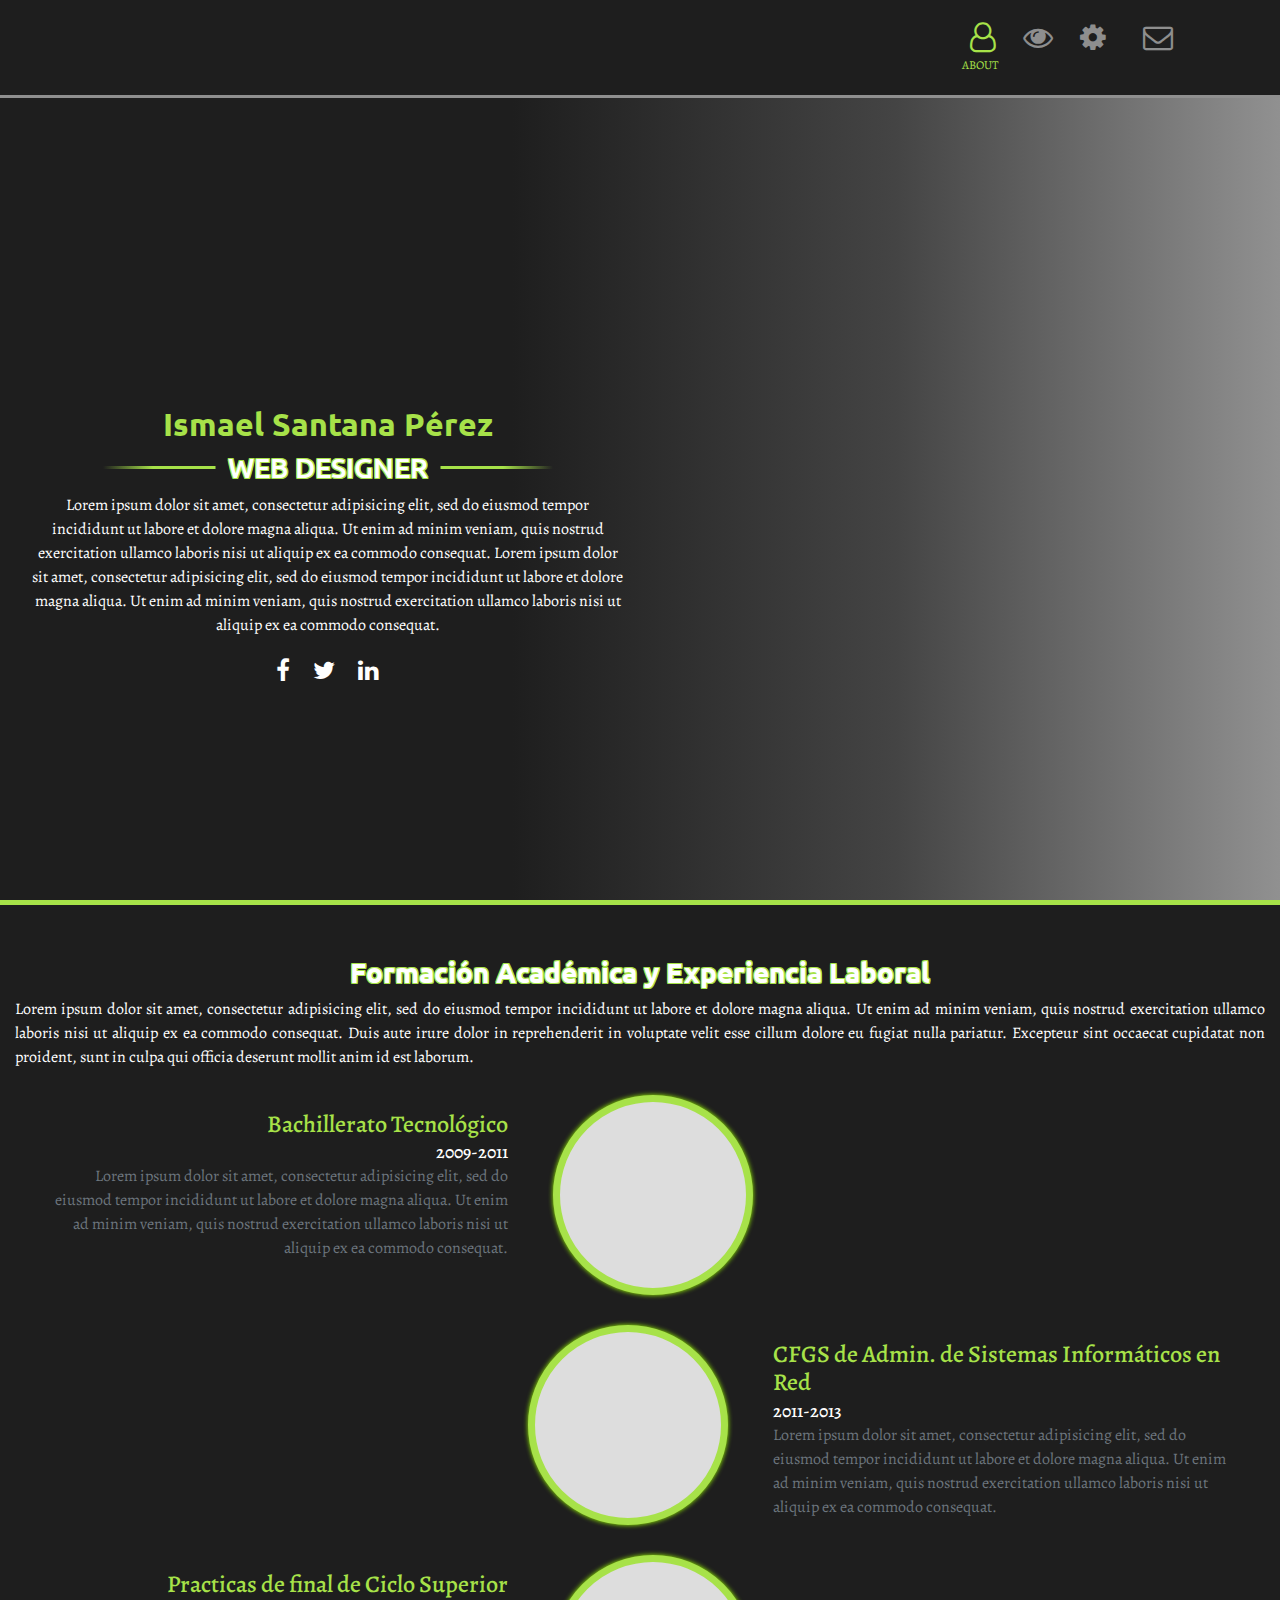
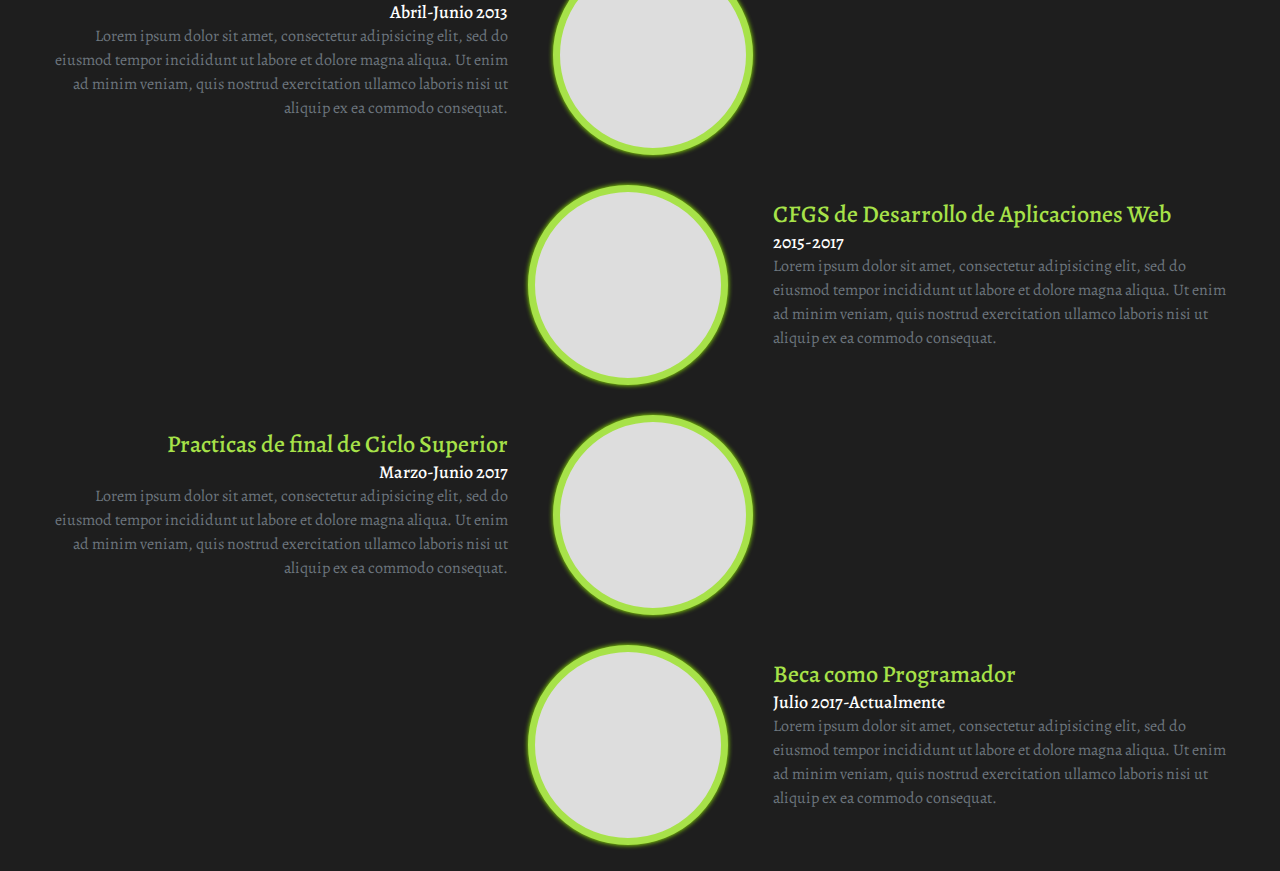
==== index.html @ 65a8c84a "Proyecto v2 Adaptación smarthphone" ====
<!doctype html><html lang="en"><head><meta charset="utf-8"><title>Portfolio</title><base href="https://isanper.github.io/Portfolio"><meta name="viewport" content="width=device-width,initial-scale=1"><link rel="icon" type="image/x-icon" href="favicon.ico"><link href="styles.247e5184216bf073eef9.bundle.css" rel="stylesheet"/></head><body><app-root><div class="splash-screen"><div class="splash-loader"></div></div></app-root><script type="text/javascript" src="inline.6eb89d03a267579d0e6e.bundle.js"></script><script type="text/javascript" src="polyfills.2f3c8374e177923c97ec.bundle.js"></script><script type="text/javascript" src="scripts.385b291e179030219400.bundle.js"></script><script type="text/javascript" src="vendor.115315e4835af9a4e91e.bundle.js"></script><script type="text/javascript" src="main.76ce12d2686c3d8f0f12.bundle.js"></script></body></html>
---- styles.247e5184216bf073eef9.bundle.css ----
@import url(https://fonts.googleapis.com/css?family=Alegreya);@import url(https://fonts.googleapis.com/css?family=Arvo:700);@import url(https://fonts.googleapis.com/css?family=Seaweed+Script);@import url(https://fonts.googleapis.com/css?family=Ubuntu:700);@import url(https://fonts.googleapis.com/css?family=Varela+Round);
/* You can add global styles to this file, and also import other style files */
/*!
 * Bootstrap v4.1.1 (https://getbootstrap.com/)
 * Copyright 2011-2018 The Bootstrap Authors
 * Copyright 2011-2018 Twitter, Inc.
 * Licensed under MIT (https://github.com/twbs/bootstrap/blob/master/LICENSE)
 */:root{--blue:#007bff;--indigo:#6610f2;--purple:#6f42c1;--pink:#e83e8c;--red:#dc3545;--orange:#fd7e14;--yellow:#ffc107;--green:#28a745;--teal:#20c997;--cyan:#17a2b8;--white:#fff;--gray:#6c757d;--gray-dark:#343a40;--primary:#007bff;--secondary:#6c757d;--success:#28a745;--info:#17a2b8;--warning:#ffc107;--danger:#dc3545;--light:#f8f9fa;--dark:#343a40;--breakpoint-xs:0;--breakpoint-sm:576px;--breakpoint-md:768px;--breakpoint-lg:992px;--breakpoint-xl:1200px;--font-family-sans-serif:-apple-system,BlinkMacSystemFont,"Segoe UI",Roboto,"Helvetica Neue",Arial,sans-serif,"Apple Color Emoji","Segoe UI Emoji","Segoe UI Symbol";--font-family-monospace:SFMono-Regular,Menlo,Monaco,Consolas,"Liberation Mono","Courier New",monospace}*,:after,:before{-webkit-box-sizing:border-box;box-sizing:border-box}html{font-family:sans-serif;line-height:1.15;-webkit-text-size-adjust:100%;-ms-text-size-adjust:100%;-ms-overflow-style:scrollbar;-webkit-tap-highlight-color:transparent}@-ms-viewport{width:device-width}article,aside,figcaption,figure,footer,header,hgroup,main,nav,section{display:block}body{margin:0;font-family:-apple-system,BlinkMacSystemFont,Segoe UI,Roboto,Helvetica Neue,Arial,sans-serif;font-size:1rem;font-weight:400;line-height:1.5;color:#212529;text-align:left;background-color:#fff}[tabindex="-1"]:focus{outline:0!important}hr{-webkit-box-sizing:content-box;box-sizing:content-box;height:0;overflow:visible}h1,h2,h3,h4,h5,h6{margin-top:0;margin-bottom:.5rem}p{margin-top:0;margin-bottom:1rem}abbr[data-original-title],abbr[title]{text-decoration:underline;-webkit-text-decoration:underline dotted;text-decoration:underline dotted;cursor:help;border-bottom:0}address{font-style:normal;line-height:inherit}address,dl,ol,ul{margin-bottom:1rem}dl,ol,ul{margin-top:0}ol ol,ol ul,ul ol,ul ul{margin-bottom:0}dt{font-weight:700}dd{margin-bottom:.5rem;margin-left:0}blockquote{margin:0 0 1rem}dfn{font-style:italic}b,strong{font-weight:bolder}small{font-size:80%}sub,sup{position:relative;font-size:75%;line-height:0;vertical-align:baseline}sub{bottom:-.25em}sup{top:-.5em}a{color:#007bff;text-decoration:none;background-color:transparent;-webkit-text-decoration-skip:objects}a:hover{color:#0056b3;text-decoration:underline}a:not([href]):not([tabindex]),a:not([href]):not([tabindex]):focus,a:not([href]):not([tabindex]):hover{color:inherit;text-decoration:none}a:not([href]):not([tabindex]):focus{outline:0}code,kbd,pre,samp{font-family:SFMono-Regular,Menlo,Monaco,Consolas,Liberation Mono,Courier New,monospace;font-size:1em}pre{margin-top:0;margin-bottom:1rem;overflow:auto;-ms-overflow-style:scrollbar}figure{margin:0 0 1rem}img{vertical-align:middle;border-style:none}svg:not(:root){overflow:hidden}table{border-collapse:collapse}caption{padding-top:.75rem;padding-bottom:.75rem;color:#6c757d;text-align:left;caption-side:bottom}th{text-align:inherit}label{display:inline-block;margin-bottom:.5rem}button{border-radius:0}button:focus{outline:1px dotted;outline:5px auto -webkit-focus-ring-color}button,input,optgroup,select,textarea{margin:0;font-family:inherit;font-size:inherit;line-height:inherit}button,input{overflow:visible}button,select{text-transform:none}[type=reset],[type=submit],button,html [type=button]{-webkit-appearance:button}[type=button]::-moz-focus-inner,[type=reset]::-moz-focus-inner,[type=submit]::-moz-focus-inner,button::-moz-focus-inner{padding:0;border-style:none}input[type=checkbox],input[type=radio]{-webkit-box-sizing:border-box;box-sizing:border-box;padding:0}input[type=date],input[type=datetime-local],input[type=month],input[type=time]{-webkit-appearance:listbox}textarea{overflow:auto;resize:vertical}fieldset{min-width:0;padding:0;margin:0;border:0}legend{display:block;width:100%;max-width:100%;padding:0;margin-bottom:.5rem;font-size:1.5rem;line-height:inherit;color:inherit;white-space:normal}progress{vertical-align:baseline}[type=number]::-webkit-inner-spin-button,[type=number]::-webkit-outer-spin-button{height:auto}[type=search]{outline-offset:-2px;-webkit-appearance:none}[type=search]::-webkit-search-cancel-button,[type=search]::-webkit-search-decoration{-webkit-appearance:none}::-webkit-file-upload-button{font:inherit;-webkit-appearance:button}output{display:inline-block}summary{display:list-item;cursor:pointer}template{display:none}[hidden]{display:none!important}.h1,.h2,.h3,.h4,.h5,.h6,h1,h2,h3,h4,h5,h6{margin-bottom:.5rem;font-family:inherit;font-weight:500;line-height:1.2;color:inherit}.h1,h1{font-size:2.5rem}.h2,h2{font-size:2rem}.h3,h3{font-size:1.75rem}.h4,h4{font-size:1.5rem}.h5,h5{font-size:1.25rem}.h6,h6{font-size:1rem}.lead{font-size:1.25rem;font-weight:300}.display-1{font-size:6rem}.display-1,.display-2{font-weight:300;line-height:1.2}.display-2{font-size:5.5rem}.display-3{font-size:4.5rem}.display-3,.display-4{font-weight:300;line-height:1.2}.display-4{font-size:3.5rem}hr{margin-top:1rem;margin-bottom:1rem;border:0;border-top:1px solid rgba(0,0,0,.1)}.small,small{font-size:80%;font-weight:400}.mark,mark{padding:.2em;background-color:#fcf8e3}.list-inline,.list-unstyled{padding-left:0;list-style:none}.list-inline-item{display:inline-block}.list-inline-item:not(:last-child){margin-right:.5rem}.initialism{font-size:90%;text-transform:uppercase}.blockquote{margin-bottom:1rem;font-size:1.25rem}.blockquote-footer{display:block;font-size:80%;color:#6c757d}.blockquote-footer:before{content:"\2014   \A0"}.img-fluid,.img-thumbnail{max-width:100%;height:auto}.img-thumbnail{padding:.25rem;background-color:#fff;border:1px solid #dee2e6;border-radius:.25rem}.figure{display:inline-block}.figure-img{margin-bottom:.5rem;line-height:1}.figure-caption{font-size:90%;color:#6c757d}code{font-size:87.5%;color:#e83e8c;word-break:break-word}a>code{color:inherit}kbd{padding:.2rem .4rem;font-size:87.5%;color:#fff;background-color:#212529;border-radius:.2rem}kbd kbd{padding:0;font-size:100%;font-weight:700}pre{display:block;font-size:87.5%;color:#212529}pre code{font-size:inherit;color:inherit;word-break:normal}.pre-scrollable{max-height:340px;overflow-y:scroll}.container{width:100%;padding-right:15px;padding-left:15px;margin-right:auto;margin-left:auto}@media (min-width:576px){.container{max-width:540px}}@media (min-width:768px){.container{max-width:720px}}@media (min-width:992px){.container{max-width:960px}}@media (min-width:1200px){.container{max-width:1140px}}.container-fluid{width:100%;padding-right:15px;padding-left:15px;margin-right:auto;margin-left:auto}.row{display:-ms-flexbox;display:-webkit-box;display:flex;-ms-flex-wrap:wrap;flex-wrap:wrap;margin-right:-15px;margin-left:-15px}.no-gutters{margin-right:0;margin-left:0}.no-gutters>.col,.no-gutters>[class*=col-]{padding-right:0;padding-left:0}.col,.col-1,.col-2,.col-3,.col-4,.col-5,.col-6,.col-7,.col-8,.col-9,.col-10,.col-11,.col-12,.col-auto,.col-lg,.col-lg-1,.col-lg-2,.col-lg-3,.col-lg-4,.col-lg-5,.col-lg-6,.col-lg-7,.col-lg-8,.col-lg-9,.col-lg-10,.col-lg-11,.col-lg-12,.col-lg-auto,.col-md,.col-md-1,.col-md-2,.col-md-3,.col-md-4,.col-md-5,.col-md-6,.col-md-7,.col-md-8,.col-md-9,.col-md-10,.col-md-11,.col-md-12,.col-md-auto,.col-sm,.col-sm-1,.col-sm-2,.col-sm-3,.col-sm-4,.col-sm-5,.col-sm-6,.col-sm-7,.col-sm-8,.col-sm-9,.col-sm-10,.col-sm-11,.col-sm-12,.col-sm-auto,.col-xl,.col-xl-1,.col-xl-2,.col-xl-3,.col-xl-4,.col-xl-5,.col-xl-6,.col-xl-7,.col-xl-8,.col-xl-9,.col-xl-10,.col-xl-11,.col-xl-12,.col-xl-auto{position:relative;width:100%;min-height:1px;padding-right:15px;padding-left:15px}.col{-ms-flex-preferred-size:0;flex-basis:0;-ms-flex-positive:1;-webkit-box-flex:1;flex-grow:1;max-width:100%}.col-auto{-ms-flex:0 0 auto;flex:0 0 auto;width:auto;max-width:none}.col-1,.col-auto{-webkit-box-flex:0}.col-1{-ms-flex:0 0 8.333333%;flex:0 0 8.333333%;max-width:8.333333%}.col-2{-ms-flex:0 0 16.666667%;flex:0 0 16.666667%;max-width:16.666667%}.col-2,.col-3{-webkit-box-flex:0}.col-3{-ms-flex:0 0 25%;flex:0 0 25%;max-width:25%}.col-4{-ms-flex:0 0 33.333333%;flex:0 0 33.333333%;max-width:33.333333%}.col-4,.col-5{-webkit-box-flex:0}.col-5{-ms-flex:0 0 41.666667%;flex:0 0 41.666667%;max-width:41.666667%}.col-6{-ms-flex:0 0 50%;flex:0 0 50%;max-width:50%}.col-6,.col-7{-webkit-box-flex:0}.col-7{-ms-flex:0 0 58.333333%;flex:0 0 58.333333%;max-width:58.333333%}.col-8{-ms-flex:0 0 66.666667%;flex:0 0 66.666667%;max-width:66.666667%}.col-8,.col-9{-webkit-box-flex:0}.col-9{-ms-flex:0 0 75%;flex:0 0 75%;max-width:75%}.col-10{-ms-flex:0 0 83.333333%;flex:0 0 83.333333%;max-width:83.333333%}.col-10,.col-11{-webkit-box-flex:0}.col-11{-ms-flex:0 0 91.666667%;flex:0 0 91.666667%;max-width:91.666667%}.col-12{-ms-flex:0 0 100%;-webkit-box-flex:0;flex:0 0 100%;max-width:100%}.order-first{-ms-flex-order:-1;-webkit-box-ordinal-group:0;order:-1}.order-last{-ms-flex-order:13;-webkit-box-ordinal-group:14;order:13}.order-0{-ms-flex-order:0;-webkit-box-ordinal-group:1;order:0}.order-1{-ms-flex-order:1;-webkit-box-ordinal-group:2;order:1}.order-2{-ms-flex-order:2;-webkit-box-ordinal-group:3;order:2}.order-3{-ms-flex-order:3;-webkit-box-ordinal-group:4;order:3}.order-4{-ms-flex-order:4;-webkit-box-ordinal-group:5;order:4}.order-5{-ms-flex-order:5;-webkit-box-ordinal-group:6;order:5}.order-6{-ms-flex-order:6;-webkit-box-ordinal-group:7;order:6}.order-7{-ms-flex-order:7;-webkit-box-ordinal-group:8;order:7}.order-8{-ms-flex-order:8;-webkit-box-ordinal-group:9;order:8}.order-9{-ms-flex-order:9;-webkit-box-ordinal-group:10;order:9}.order-10{-ms-flex-order:10;-webkit-box-ordinal-group:11;order:10}.order-11{-ms-flex-order:11;-webkit-box-ordinal-group:12;order:11}.order-12{-ms-flex-order:12;-webkit-box-ordinal-group:13;order:12}.offset-1{margin-left:8.333333%}.offset-2{margin-left:16.666667%}.offset-3{margin-left:25%}.offset-4{margin-left:33.333333%}.offset-5{margin-left:41.666667%}.offset-6{margin-left:50%}.offset-7{margin-left:58.333333%}.offset-8{margin-left:66.666667%}.offset-9{margin-left:75%}.offset-10{margin-left:83.333333%}.offset-11{margin-left:91.666667%}@media (min-width:576px){.col-sm{-ms-flex-preferred-size:0;flex-basis:0;-ms-flex-positive:1;-webkit-box-flex:1;flex-grow:1;max-width:100%}.col-sm-auto{-ms-flex:0 0 auto;-webkit-box-flex:0;flex:0 0 auto;width:auto;max-width:none}.col-sm-1{-ms-flex:0 0 8.333333%;-webkit-box-flex:0;flex:0 0 8.333333%;max-width:8.333333%}.col-sm-2{-ms-flex:0 0 16.666667%;-webkit-box-flex:0;flex:0 0 16.666667%;max-width:16.666667%}.col-sm-3{-ms-flex:0 0 25%;-webkit-box-flex:0;flex:0 0 25%;max-width:25%}.col-sm-4{-ms-flex:0 0 33.333333%;-webkit-box-flex:0;flex:0 0 33.333333%;max-width:33.333333%}.col-sm-5{-ms-flex:0 0 41.666667%;-webkit-box-flex:0;flex:0 0 41.666667%;max-width:41.666667%}.col-sm-6{-ms-flex:0 0 50%;-webkit-box-flex:0;flex:0 0 50%;max-width:50%}.col-sm-7{-ms-flex:0 0 58.333333%;-webkit-box-flex:0;flex:0 0 58.333333%;max-width:58.333333%}.col-sm-8{-ms-flex:0 0 66.666667%;-webkit-box-flex:0;flex:0 0 66.666667%;max-width:66.666667%}.col-sm-9{-ms-flex:0 0 75%;-webkit-box-flex:0;flex:0 0 75%;max-width:75%}.col-sm-10{-ms-flex:0 0 83.333333%;-webkit-box-flex:0;flex:0 0 83.333333%;max-width:83.333333%}.col-sm-11{-ms-flex:0 0 91.666667%;-webkit-box-flex:0;flex:0 0 91.666667%;max-width:91.666667%}.col-sm-12{-ms-flex:0 0 100%;-webkit-box-flex:0;flex:0 0 100%;max-width:100%}.order-sm-first{-ms-flex-order:-1;-webkit-box-ordinal-group:0;order:-1}.order-sm-last{-ms-flex-order:13;-webkit-box-ordinal-group:14;order:13}.order-sm-0{-ms-flex-order:0;-webkit-box-ordinal-group:1;order:0}.order-sm-1{-ms-flex-order:1;-webkit-box-ordinal-group:2;order:1}.order-sm-2{-ms-flex-order:2;-webkit-box-ordinal-group:3;order:2}.order-sm-3{-ms-flex-order:3;-webkit-box-ordinal-group:4;order:3}.order-sm-4{-ms-flex-order:4;-webkit-box-ordinal-group:5;order:4}.order-sm-5{-ms-flex-order:5;-webkit-box-ordinal-group:6;order:5}.order-sm-6{-ms-flex-order:6;-webkit-box-ordinal-group:7;order:6}.order-sm-7{-ms-flex-order:7;-webkit-box-ordinal-group:8;order:7}.order-sm-8{-ms-flex-order:8;-webkit-box-ordinal-group:9;order:8}.order-sm-9{-ms-flex-order:9;-webkit-box-ordinal-group:10;order:9}.order-sm-10{-ms-flex-order:10;-webkit-box-ordinal-group:11;order:10}.order-sm-11{-ms-flex-order:11;-webkit-box-ordinal-group:12;order:11}.order-sm-12{-ms-flex-order:12;-webkit-box-ordinal-group:13;order:12}.offset-sm-0{margin-left:0}.offset-sm-1{margin-left:8.333333%}.offset-sm-2{margin-left:16.666667%}.offset-sm-3{margin-left:25%}.offset-sm-4{margin-left:33.333333%}.offset-sm-5{margin-left:41.666667%}.offset-sm-6{margin-left:50%}.offset-sm-7{margin-left:58.333333%}.offset-sm-8{margin-left:66.666667%}.offset-sm-9{margin-left:75%}.offset-sm-10{margin-left:83.333333%}.offset-sm-11{margin-left:91.666667%}}@media (min-width:768px){.col-md{-ms-flex-preferred-size:0;flex-basis:0;-ms-flex-positive:1;-webkit-box-flex:1;flex-grow:1;max-width:100%}.col-md-auto{-ms-flex:0 0 auto;-webkit-box-flex:0;flex:0 0 auto;width:auto;max-width:none}.col-md-1{-ms-flex:0 0 8.333333%;-webkit-box-flex:0;flex:0 0 8.333333%;max-width:8.333333%}.col-md-2{-ms-flex:0 0 16.666667%;-webkit-box-flex:0;flex:0 0 16.666667%;max-width:16.666667%}.col-md-3{-ms-flex:0 0 25%;-webkit-box-flex:0;flex:0 0 25%;max-width:25%}.col-md-4{-ms-flex:0 0 33.333333%;-webkit-box-flex:0;flex:0 0 33.333333%;max-width:33.333333%}.col-md-5{-ms-flex:0 0 41.666667%;-webkit-box-flex:0;flex:0 0 41.666667%;max-width:41.666667%}.col-md-6{-ms-flex:0 0 50%;-webkit-box-flex:0;flex:0 0 50%;max-width:50%}.col-md-7{-ms-flex:0 0 58.333333%;-webkit-box-flex:0;flex:0 0 58.333333%;max-width:58.333333%}.col-md-8{-ms-flex:0 0 66.666667%;-webkit-box-flex:0;flex:0 0 66.666667%;max-width:66.666667%}.col-md-9{-ms-flex:0 0 75%;-webkit-box-flex:0;flex:0 0 75%;max-width:75%}.col-md-10{-ms-flex:0 0 83.333333%;-webkit-box-flex:0;flex:0 0 83.333333%;max-width:83.333333%}.col-md-11{-ms-flex:0 0 91.666667%;-webkit-box-flex:0;flex:0 0 91.666667%;max-width:91.666667%}.col-md-12{-ms-flex:0 0 100%;-webkit-box-flex:0;flex:0 0 100%;max-width:100%}.order-md-first{-ms-flex-order:-1;-webkit-box-ordinal-group:0;order:-1}.order-md-last{-ms-flex-order:13;-webkit-box-ordinal-group:14;order:13}.order-md-0{-ms-flex-order:0;-webkit-box-ordinal-group:1;order:0}.order-md-1{-ms-flex-order:1;-webkit-box-ordinal-group:2;order:1}.order-md-2{-ms-flex-order:2;-webkit-box-ordinal-group:3;order:2}.order-md-3{-ms-flex-order:3;-webkit-box-ordinal-group:4;order:3}.order-md-4{-ms-flex-order:4;-webkit-box-ordinal-group:5;order:4}.order-md-5{-ms-flex-order:5;-webkit-box-ordinal-group:6;order:5}.order-md-6{-ms-flex-order:6;-webkit-box-ordinal-group:7;order:6}.order-md-7{-ms-flex-order:7;-webkit-box-ordinal-group:8;order:7}.order-md-8{-ms-flex-order:8;-webkit-box-ordinal-group:9;order:8}.order-md-9{-ms-flex-order:9;-webkit-box-ordinal-group:10;order:9}.order-md-10{-ms-flex-order:10;-webkit-box-ordinal-group:11;order:10}.order-md-11{-ms-flex-order:11;-webkit-box-ordinal-group:12;order:11}.order-md-12{-ms-flex-order:12;-webkit-box-ordinal-group:13;order:12}.offset-md-0{margin-left:0}.offset-md-1{margin-left:8.333333%}.offset-md-2{margin-left:16.666667%}.offset-md-3{margin-left:25%}.offset-md-4{margin-left:33.333333%}.offset-md-5{margin-left:41.666667%}.offset-md-6{margin-left:50%}.offset-md-7{margin-left:58.333333%}.offset-md-8{margin-left:66.666667%}.offset-md-9{margin-left:75%}.offset-md-10{margin-left:83.333333%}.offset-md-11{margin-left:91.666667%}}@media (min-width:992px){.col-lg{-ms-flex-preferred-size:0;flex-basis:0;-ms-flex-positive:1;-webkit-box-flex:1;flex-grow:1;max-width:100%}.col-lg-auto{-ms-flex:0 0 auto;-webkit-box-flex:0;flex:0 0 auto;width:auto;max-width:none}.col-lg-1{-ms-flex:0 0 8.333333%;-webkit-box-flex:0;flex:0 0 8.333333%;max-width:8.333333%}.col-lg-2{-ms-flex:0 0 16.666667%;-webkit-box-flex:0;flex:0 0 16.666667%;max-width:16.666667%}.col-lg-3{-ms-flex:0 0 25%;-webkit-box-flex:0;flex:0 0 25%;max-width:25%}.col-lg-4{-ms-flex:0 0 33.333333%;-webkit-box-flex:0;flex:0 0 33.333333%;max-width:33.333333%}.col-lg-5{-ms-flex:0 0 41.666667%;-webkit-box-flex:0;flex:0 0 41.666667%;max-width:41.666667%}.col-lg-6{-ms-flex:0 0 50%;-webkit-box-flex:0;flex:0 0 50%;max-width:50%}.col-lg-7{-ms-flex:0 0 58.333333%;-webkit-box-flex:0;flex:0 0 58.333333%;max-width:58.333333%}.col-lg-8{-ms-flex:0 0 66.666667%;-webkit-box-flex:0;flex:0 0 66.666667%;max-width:66.666667%}.col-lg-9{-ms-flex:0 0 75%;-webkit-box-flex:0;flex:0 0 75%;max-width:75%}.col-lg-10{-ms-flex:0 0 83.333333%;-webkit-box-flex:0;flex:0 0 83.333333%;max-width:83.333333%}.col-lg-11{-ms-flex:0 0 91.666667%;-webkit-box-flex:0;flex:0 0 91.666667%;max-width:91.666667%}.col-lg-12{-ms-flex:0 0 100%;-webkit-box-flex:0;flex:0 0 100%;max-width:100%}.order-lg-first{-ms-flex-order:-1;-webkit-box-ordinal-group:0;order:-1}.order-lg-last{-ms-flex-order:13;-webkit-box-ordinal-group:14;order:13}.order-lg-0{-ms-flex-order:0;-webkit-box-ordinal-group:1;order:0}.order-lg-1{-ms-flex-order:1;-webkit-box-ordinal-group:2;order:1}.order-lg-2{-ms-flex-order:2;-webkit-box-ordinal-group:3;order:2}.order-lg-3{-ms-flex-order:3;-webkit-box-ordinal-group:4;order:3}.order-lg-4{-ms-flex-order:4;-webkit-box-ordinal-group:5;order:4}.order-lg-5{-ms-flex-order:5;-webkit-box-ordinal-group:6;order:5}.order-lg-6{-ms-flex-order:6;-webkit-box-ordinal-group:7;order:6}.order-lg-7{-ms-flex-order:7;-webkit-box-ordinal-group:8;order:7}.order-lg-8{-ms-flex-order:8;-webkit-box-ordinal-group:9;order:8}.order-lg-9{-ms-flex-order:9;-webkit-box-ordinal-group:10;order:9}.order-lg-10{-ms-flex-order:10;-webkit-box-ordinal-group:11;order:10}.order-lg-11{-ms-flex-order:11;-webkit-box-ordinal-group:12;order:11}.order-lg-12{-ms-flex-order:12;-webkit-box-ordinal-group:13;order:12}.offset-lg-0{margin-left:0}.offset-lg-1{margin-left:8.333333%}.offset-lg-2{margin-left:16.666667%}.offset-lg-3{margin-left:25%}.offset-lg-4{margin-left:33.333333%}.offset-lg-5{margin-left:41.666667%}.offset-lg-6{margin-left:50%}.offset-lg-7{margin-left:58.333333%}.offset-lg-8{margin-left:66.666667%}.offset-lg-9{margin-left:75%}.offset-lg-10{margin-left:83.333333%}.offset-lg-11{margin-left:91.666667%}}@media (min-width:1200px){.col-xl{-ms-flex-preferred-size:0;flex-basis:0;-ms-flex-positive:1;-webkit-box-flex:1;flex-grow:1;max-width:100%}.col-xl-auto{-ms-flex:0 0 auto;-webkit-box-flex:0;flex:0 0 auto;width:auto;max-width:none}.col-xl-1{-ms-flex:0 0 8.333333%;-webkit-box-flex:0;flex:0 0 8.333333%;max-width:8.333333%}.col-xl-2{-ms-flex:0 0 16.666667%;-webkit-box-flex:0;flex:0 0 16.666667%;max-width:16.666667%}.col-xl-3{-ms-flex:0 0 25%;-webkit-box-flex:0;flex:0 0 25%;max-width:25%}.col-xl-4{-ms-flex:0 0 33.333333%;-webkit-box-flex:0;flex:0 0 33.333333%;max-width:33.333333%}.col-xl-5{-ms-flex:0 0 41.666667%;-webkit-box-flex:0;flex:0 0 41.666667%;max-width:41.666667%}.col-xl-6{-ms-flex:0 0 50%;-webkit-box-flex:0;flex:0 0 50%;max-width:50%}.col-xl-7{-ms-flex:0 0 58.333333%;-webkit-box-flex:0;flex:0 0 58.333333%;max-width:58.333333%}.col-xl-8{-ms-flex:0 0 66.666667%;-webkit-box-flex:0;flex:0 0 66.666667%;max-width:66.666667%}.col-xl-9{-ms-flex:0 0 75%;-webkit-box-flex:0;flex:0 0 75%;max-width:75%}.col-xl-10{-ms-flex:0 0 83.333333%;-webkit-box-flex:0;flex:0 0 83.333333%;max-width:83.333333%}.col-xl-11{-ms-flex:0 0 91.666667%;-webkit-box-flex:0;flex:0 0 91.666667%;max-width:91.666667%}.col-xl-12{-ms-flex:0 0 100%;-webkit-box-flex:0;flex:0 0 100%;max-width:100%}.order-xl-first{-ms-flex-order:-1;-webkit-box-ordinal-group:0;order:-1}.order-xl-last{-ms-flex-order:13;-webkit-box-ordinal-group:14;order:13}.order-xl-0{-ms-flex-order:0;-webkit-box-ordinal-group:1;order:0}.order-xl-1{-ms-flex-order:1;-webkit-box-ordinal-group:2;order:1}.order-xl-2{-ms-flex-order:2;-webkit-box-ordinal-group:3;order:2}.order-xl-3{-ms-flex-order:3;-webkit-box-ordinal-group:4;order:3}.order-xl-4{-ms-flex-order:4;-webkit-box-ordinal-group:5;order:4}.order-xl-5{-ms-flex-order:5;-webkit-box-ordinal-group:6;order:5}.order-xl-6{-ms-flex-order:6;-webkit-box-ordinal-group:7;order:6}.order-xl-7{-ms-flex-order:7;-webkit-box-ordinal-group:8;order:7}.order-xl-8{-ms-flex-order:8;-webkit-box-ordinal-group:9;order:8}.order-xl-9{-ms-flex-order:9;-webkit-box-ordinal-group:10;order:9}.order-xl-10{-ms-flex-order:10;-webkit-box-ordinal-group:11;order:10}.order-xl-11{-ms-flex-order:11;-webkit-box-ordinal-group:12;order:11}.order-xl-12{-ms-flex-order:12;-webkit-box-ordinal-group:13;order:12}.offset-xl-0{margin-left:0}.offset-xl-1{margin-left:8.333333%}.offset-xl-2{margin-left:16.666667%}.offset-xl-3{margin-left:25%}.offset-xl-4{margin-left:33.333333%}.offset-xl-5{margin-left:41.666667%}.offset-xl-6{margin-left:50%}.offset-xl-7{margin-left:58.333333%}.offset-xl-8{margin-left:66.666667%}.offset-xl-9{margin-left:75%}.offset-xl-10{margin-left:83.333333%}.offset-xl-11{margin-left:91.666667%}}.table{width:100%;max-width:100%;margin-bottom:1rem;background-color:transparent}.table td,.table th{padding:.75rem;vertical-align:top;border-top:1px solid #dee2e6}.table thead th{vertical-align:bottom;border-bottom:2px solid #dee2e6}.table tbody+tbody{border-top:2px solid #dee2e6}.table .table{background-color:#fff}.table-sm td,.table-sm th{padding:.3rem}.table-bordered,.table-bordered td,.table-bordered th{border:1px solid #dee2e6}.table-bordered thead td,.table-bordered thead th{border-bottom-width:2px}.table-borderless tbody+tbody,.table-borderless td,.table-borderless th,.table-borderless thead th{border:0}.table-striped tbody tr:nth-of-type(odd){background-color:rgba(0,0,0,.05)}.table-hover tbody tr:hover{background-color:rgba(0,0,0,.075)}.table-primary,.table-primary>td,.table-primary>th{background-color:#b8daff}.table-hover .table-primary:hover,.table-hover .table-primary:hover>td,.table-hover .table-primary:hover>th{background-color:#9fcdff}.table-secondary,.table-secondary>td,.table-secondary>th{background-color:#d6d8db}.table-hover .table-secondary:hover,.table-hover .table-secondary:hover>td,.table-hover .table-secondary:hover>th{background-color:#c8cbcf}.table-success,.table-success>td,.table-success>th{background-color:#c3e6cb}.table-hover .table-success:hover,.table-hover .table-success:hover>td,.table-hover .table-success:hover>th{background-color:#b1dfbb}.table-info,.table-info>td,.table-info>th{background-color:#bee5eb}.table-hover .table-info:hover,.table-hover .table-info:hover>td,.table-hover .table-info:hover>th{background-color:#abdde5}.table-warning,.table-warning>td,.table-warning>th{background-color:#ffeeba}.table-hover .table-warning:hover,.table-hover .table-warning:hover>td,.table-hover .table-warning:hover>th{background-color:#ffe8a1}.table-danger,.table-danger>td,.table-danger>th{background-color:#f5c6cb}.table-hover .table-danger:hover,.table-hover .table-danger:hover>td,.table-hover .table-danger:hover>th{background-color:#f1b0b7}.table-light,.table-light>td,.table-light>th{background-color:#fdfdfe}.table-hover .table-light:hover,.table-hover .table-light:hover>td,.table-hover .table-light:hover>th{background-color:#ececf6}.table-dark,.table-dark>td,.table-dark>th{background-color:#c6c8ca}.table-hover .table-dark:hover,.table-hover .table-dark:hover>td,.table-hover .table-dark:hover>th{background-color:#b9bbbe}.table-active,.table-active>td,.table-active>th,.table-hover .table-active:hover,.table-hover .table-active:hover>td,.table-hover .table-active:hover>th{background-color:rgba(0,0,0,.075)}.table .thead-dark th{color:#fff;background-color:#212529;border-color:#32383e}.table .thead-light th{color:#495057;background-color:#e9ecef;border-color:#dee2e6}.table-dark{color:#fff;background-color:#212529}.table-dark td,.table-dark th,.table-dark thead th{border-color:#32383e}.table-dark.table-bordered{border:0}.table-dark.table-striped tbody tr:nth-of-type(odd){background-color:hsla(0,0%,100%,.05)}.table-dark.table-hover tbody tr:hover{background-color:hsla(0,0%,100%,.075)}@media (max-width:575.98px){.table-responsive-sm{display:block;width:100%;overflow-x:auto;-webkit-overflow-scrolling:touch;-ms-overflow-style:-ms-autohiding-scrollbar}.table-responsive-sm>.table-bordered{border:0}}@media (max-width:767.98px){.table-responsive-md{display:block;width:100%;overflow-x:auto;-webkit-overflow-scrolling:touch;-ms-overflow-style:-ms-autohiding-scrollbar}.table-responsive-md>.table-bordered{border:0}}@media (max-width:991.98px){.table-responsive-lg{display:block;width:100%;overflow-x:auto;-webkit-overflow-scrolling:touch;-ms-overflow-style:-ms-autohiding-scrollbar}.table-responsive-lg>.table-bordered{border:0}}@media (max-width:1199.98px){.table-responsive-xl{display:block;width:100%;overflow-x:auto;-webkit-overflow-scrolling:touch;-ms-overflow-style:-ms-autohiding-scrollbar}.table-responsive-xl>.table-bordered{border:0}}.table-responsive{display:block;width:100%;overflow-x:auto;-webkit-overflow-scrolling:touch;-ms-overflow-style:-ms-autohiding-scrollbar}.table-responsive>.table-bordered{border:0}.form-control{display:block;width:100%;padding:.375rem .75rem;font-size:1rem;line-height:1.5;color:#495057;background-color:#fff;background-clip:padding-box;border:1px solid #ced4da;border-radius:.25rem;-webkit-transition:border-color .15s ease-in-out,-webkit-box-shadow .15s ease-in-out;transition:border-color .15s ease-in-out,-webkit-box-shadow .15s ease-in-out;transition:border-color .15s ease-in-out,box-shadow .15s ease-in-out;transition:border-color .15s ease-in-out,box-shadow .15s ease-in-out,-webkit-box-shadow .15s ease-in-out}@media screen and (prefers-reduced-motion:reduce){.form-control{-webkit-transition:none;transition:none}}.form-control::-ms-expand{background-color:transparent;border:0}.form-control:focus{color:#495057;background-color:#fff;border-color:#80bdff;outline:0;-webkit-box-shadow:0 0 0 .2rem rgba(0,123,255,.25);box-shadow:0 0 0 .2rem rgba(0,123,255,.25)}.form-control::-webkit-input-placeholder{color:#6c757d;opacity:1}.form-control:-ms-input-placeholder,.form-control::-ms-input-placeholder{color:#6c757d;opacity:1}.form-control::placeholder{color:#6c757d;opacity:1}.form-control:disabled,.form-control[readonly]{background-color:#e9ecef;opacity:1}select.form-control:not([size]):not([multiple]){height:calc(2.25rem + 2px)}select.form-control:focus::-ms-value{color:#495057;background-color:#fff}.form-control-file,.form-control-range{display:block;width:100%}.col-form-label{padding-top:calc(.375rem + 1px);padding-bottom:calc(.375rem + 1px);margin-bottom:0;font-size:inherit;line-height:1.5}.col-form-label-lg{padding-top:calc(.5rem + 1px);padding-bottom:calc(.5rem + 1px);font-size:1.25rem;line-height:1.5}.col-form-label-sm{padding-top:calc(.25rem + 1px);padding-bottom:calc(.25rem + 1px);font-size:.875rem;line-height:1.5}.form-control-plaintext{display:block;width:100%;padding-top:.375rem;padding-bottom:.375rem;margin-bottom:0;line-height:1.5;color:#212529;background-color:transparent;border:solid transparent;border-width:1px 0}.form-control-plaintext.form-control-lg,.form-control-plaintext.form-control-sm,.input-group-lg>.form-control-plaintext.form-control,.input-group-lg>.input-group-append>.form-control-plaintext.btn,.input-group-lg>.input-group-append>.form-control-plaintext.input-group-text,.input-group-lg>.input-group-prepend>.form-control-plaintext.btn,.input-group-lg>.input-group-prepend>.form-control-plaintext.input-group-text,.input-group-sm>.form-control-plaintext.form-control,.input-group-sm>.input-group-append>.form-control-plaintext.btn,.input-group-sm>.input-group-append>.form-control-plaintext.input-group-text,.input-group-sm>.input-group-prepend>.form-control-plaintext.btn,.input-group-sm>.input-group-prepend>.form-control-plaintext.input-group-text{padding-right:0;padding-left:0}.form-control-sm,.input-group-sm>.form-control,.input-group-sm>.input-group-append>.btn,.input-group-sm>.input-group-append>.input-group-text,.input-group-sm>.input-group-prepend>.btn,.input-group-sm>.input-group-prepend>.input-group-text{padding:.25rem .5rem;font-size:.875rem;line-height:1.5;border-radius:.2rem}.input-group-sm>.input-group-append>select.btn:not([size]):not([multiple]),.input-group-sm>.input-group-append>select.input-group-text:not([size]):not([multiple]),.input-group-sm>.input-group-prepend>select.btn:not([size]):not([multiple]),.input-group-sm>.input-group-prepend>select.input-group-text:not([size]):not([multiple]),.input-group-sm>select.form-control:not([size]):not([multiple]),select.form-control-sm:not([size]):not([multiple]){height:calc(1.8125rem + 2px)}.form-control-lg,.input-group-lg>.form-control,.input-group-lg>.input-group-append>.btn,.input-group-lg>.input-group-append>.input-group-text,.input-group-lg>.input-group-prepend>.btn,.input-group-lg>.input-group-prepend>.input-group-text{padding:.5rem 1rem;font-size:1.25rem;line-height:1.5;border-radius:.3rem}.input-group-lg>.input-group-append>select.btn:not([size]):not([multiple]),.input-group-lg>.input-group-append>select.input-group-text:not([size]):not([multiple]),.input-group-lg>.input-group-prepend>select.btn:not([size]):not([multiple]),.input-group-lg>.input-group-prepend>select.input-group-text:not([size]):not([multiple]),.input-group-lg>select.form-control:not([size]):not([multiple]),select.form-control-lg:not([size]):not([multiple]){height:calc(2.875rem + 2px)}.form-group{margin-bottom:1rem}.form-text{display:block;margin-top:.25rem}.form-row{display:-ms-flexbox;display:-webkit-box;display:flex;-ms-flex-wrap:wrap;flex-wrap:wrap;margin-right:-5px;margin-left:-5px}.form-row>.col,.form-row>[class*=col-]{padding-right:5px;padding-left:5px}.form-check{position:relative;display:block;padding-left:1.25rem}.form-check-input{position:absolute;margin-top:.3rem;margin-left:-1.25rem}.form-check-input:disabled~.form-check-label{color:#6c757d}.form-check-label{margin-bottom:0}.form-check-inline{display:-ms-inline-flexbox;display:-webkit-inline-box;display:inline-flex;-ms-flex-align:center;-webkit-box-align:center;align-items:center;padding-left:0;margin-right:.75rem}.form-check-inline .form-check-input{position:static;margin-top:0;margin-right:.3125rem;margin-left:0}.valid-feedback{display:none;width:100%;margin-top:.25rem;font-size:80%;color:#28a745}.valid-tooltip{position:absolute;top:100%;z-index:5;display:none;max-width:100%;padding:.5rem;margin-top:.1rem;font-size:.875rem;line-height:1;color:#fff;background-color:rgba(40,167,69,.8);border-radius:.2rem}.custom-select.is-valid,.form-control.is-valid,.was-validated .custom-select:valid,.was-validated .form-control:valid{border-color:#28a745}.custom-select.is-valid:focus,.form-control.is-valid:focus,.was-validated .custom-select:valid:focus,.was-validated .form-control:valid:focus{border-color:#28a745;-webkit-box-shadow:0 0 0 .2rem rgba(40,167,69,.25);box-shadow:0 0 0 .2rem rgba(40,167,69,.25)}.custom-select.is-valid~.valid-feedback,.custom-select.is-valid~.valid-tooltip,.form-control-file.is-valid~.valid-feedback,.form-control-file.is-valid~.valid-tooltip,.form-control.is-valid~.valid-feedback,.form-control.is-valid~.valid-tooltip,.was-validated .custom-select:valid~.valid-feedback,.was-validated .custom-select:valid~.valid-tooltip,.was-validated .form-control-file:valid~.valid-feedback,.was-validated .form-control-file:valid~.valid-tooltip,.was-validated .form-control:valid~.valid-feedback,.was-validated .form-control:valid~.valid-tooltip{display:block}.form-check-input.is-valid~.form-check-label,.was-validated .form-check-input:valid~.form-check-label{color:#28a745}.form-check-input.is-valid~.valid-feedback,.form-check-input.is-valid~.valid-tooltip,.was-validated .form-check-input:valid~.valid-feedback,.was-validated .form-check-input:valid~.valid-tooltip{display:block}.custom-control-input.is-valid~.custom-control-label,.was-validated .custom-control-input:valid~.custom-control-label{color:#28a745}.custom-control-input.is-valid~.custom-control-label:before,.was-validated .custom-control-input:valid~.custom-control-label:before{background-color:#71dd8a}.custom-control-input.is-valid~.valid-feedback,.custom-control-input.is-valid~.valid-tooltip,.was-validated .custom-control-input:valid~.valid-feedback,.was-validated .custom-control-input:valid~.valid-tooltip{display:block}.custom-control-input.is-valid:checked~.custom-control-label:before,.was-validated .custom-control-input:valid:checked~.custom-control-label:before{background-color:#34ce57}.custom-control-input.is-valid:focus~.custom-control-label:before,.was-validated .custom-control-input:valid:focus~.custom-control-label:before{-webkit-box-shadow:0 0 0 1px #fff,0 0 0 .2rem rgba(40,167,69,.25);box-shadow:0 0 0 1px #fff,0 0 0 .2rem rgba(40,167,69,.25)}.custom-file-input.is-valid~.custom-file-label,.was-validated .custom-file-input:valid~.custom-file-label{border-color:#28a745}.custom-file-input.is-valid~.custom-file-label:before,.was-validated .custom-file-input:valid~.custom-file-label:before{border-color:inherit}.custom-file-input.is-valid~.valid-feedback,.custom-file-input.is-valid~.valid-tooltip,.was-validated .custom-file-input:valid~.valid-feedback,.was-validated .custom-file-input:valid~.valid-tooltip{display:block}.custom-file-input.is-valid:focus~.custom-file-label,.was-validated .custom-file-input:valid:focus~.custom-file-label{-webkit-box-shadow:0 0 0 .2rem rgba(40,167,69,.25);box-shadow:0 0 0 .2rem rgba(40,167,69,.25)}.invalid-feedback{display:none;width:100%;margin-top:.25rem;font-size:80%;color:#dc3545}.invalid-tooltip{position:absolute;top:100%;z-index:5;display:none;max-width:100%;padding:.5rem;margin-top:.1rem;font-size:.875rem;line-height:1;color:#fff;background-color:rgba(220,53,69,.8);border-radius:.2rem}.custom-select.is-invalid,.form-control.is-invalid,.was-validated .custom-select:invalid,.was-validated .form-control:invalid{border-color:#dc3545}.custom-select.is-invalid:focus,.form-control.is-invalid:focus,.was-validated .custom-select:invalid:focus,.was-validated .form-control:invalid:focus{border-color:#dc3545;-webkit-box-shadow:0 0 0 .2rem rgba(220,53,69,.25);box-shadow:0 0 0 .2rem rgba(220,53,69,.25)}.custom-select.is-invalid~.invalid-feedback,.custom-select.is-invalid~.invalid-tooltip,.form-control-file.is-invalid~.invalid-feedback,.form-control-file.is-invalid~.invalid-tooltip,.form-control.is-invalid~.invalid-feedback,.form-control.is-invalid~.invalid-tooltip,.was-validated .custom-select:invalid~.invalid-feedback,.was-validated .custom-select:invalid~.invalid-tooltip,.was-validated .form-control-file:invalid~.invalid-feedback,.was-validated .form-control-file:invalid~.invalid-tooltip,.was-validated .form-control:invalid~.invalid-feedback,.was-validated .form-control:invalid~.invalid-tooltip{display:block}.form-check-input.is-invalid~.form-check-label,.was-validated .form-check-input:invalid~.form-check-label{color:#dc3545}.form-check-input.is-invalid~.invalid-feedback,.form-check-input.is-invalid~.invalid-tooltip,.was-validated .form-check-input:invalid~.invalid-feedback,.was-validated .form-check-input:invalid~.invalid-tooltip{display:block}.custom-control-input.is-invalid~.custom-control-label,.was-validated .custom-control-input:invalid~.custom-control-label{color:#dc3545}.custom-control-input.is-invalid~.custom-control-label:before,.was-validated .custom-control-input:invalid~.custom-control-label:before{background-color:#efa2a9}.custom-control-input.is-invalid~.invalid-feedback,.custom-control-input.is-invalid~.invalid-tooltip,.was-validated .custom-control-input:invalid~.invalid-feedback,.was-validated .custom-control-input:invalid~.invalid-tooltip{display:block}.custom-control-input.is-invalid:checked~.custom-control-label:before,.was-validated .custom-control-input:invalid:checked~.custom-control-label:before{background-color:#e4606d}.custom-control-input.is-invalid:focus~.custom-control-label:before,.was-validated .custom-control-input:invalid:focus~.custom-control-label:before{-webkit-box-shadow:0 0 0 1px #fff,0 0 0 .2rem rgba(220,53,69,.25);box-shadow:0 0 0 1px #fff,0 0 0 .2rem rgba(220,53,69,.25)}.custom-file-input.is-invalid~.custom-file-label,.was-validated .custom-file-input:invalid~.custom-file-label{border-color:#dc3545}.custom-file-input.is-invalid~.custom-file-label:before,.was-validated .custom-file-input:invalid~.custom-file-label:before{border-color:inherit}.custom-file-input.is-invalid~.invalid-feedback,.custom-file-input.is-invalid~.invalid-tooltip,.was-validated .custom-file-input:invalid~.invalid-feedback,.was-validated .custom-file-input:invalid~.invalid-tooltip{display:block}.custom-file-input.is-invalid:focus~.custom-file-label,.was-validated .custom-file-input:invalid:focus~.custom-file-label{-webkit-box-shadow:0 0 0 .2rem rgba(220,53,69,.25);box-shadow:0 0 0 .2rem rgba(220,53,69,.25)}.form-inline{display:-ms-flexbox;display:-webkit-box;display:flex;-ms-flex-flow:row wrap;-webkit-box-orient:horizontal;-webkit-box-direction:normal;flex-flow:row wrap;-ms-flex-align:center;-webkit-box-align:center;align-items:center}.form-inline .form-check{width:100%}@media (min-width:576px){.form-inline label{-ms-flex-align:center;-ms-flex-pack:center;-webkit-box-pack:center;justify-content:center}.form-inline .form-group,.form-inline label{display:-ms-flexbox;display:-webkit-box;display:flex;-webkit-box-align:center;align-items:center;margin-bottom:0}.form-inline .form-group{-ms-flex:0 0 auto;-webkit-box-flex:0;flex:0 0 auto;-ms-flex-flow:row wrap;-webkit-box-orient:horizontal;-webkit-box-direction:normal;flex-flow:row wrap;-ms-flex-align:center}.form-inline .form-control{display:inline-block;width:auto;vertical-align:middle}.form-inline .form-control-plaintext{display:inline-block}.form-inline .custom-select,.form-inline .input-group{width:auto}.form-inline .form-check{display:-ms-flexbox;display:-webkit-box;display:flex;-ms-flex-align:center;-webkit-box-align:center;align-items:center;-ms-flex-pack:center;-webkit-box-pack:center;justify-content:center;width:auto;padding-left:0}.form-inline .form-check-input{position:relative;margin-top:0;margin-right:.25rem;margin-left:0}.form-inline .custom-control{-ms-flex-align:center;-webkit-box-align:center;align-items:center;-ms-flex-pack:center;-webkit-box-pack:center;justify-content:center}.form-inline .custom-control-label{margin-bottom:0}}.btn{display:inline-block;font-weight:400;text-align:center;white-space:nowrap;vertical-align:middle;-webkit-user-select:none;-moz-user-select:none;-ms-user-select:none;user-select:none;border:1px solid transparent;padding:.375rem .75rem;font-size:1rem;line-height:1.5;border-radius:.25rem;-webkit-transition:color .15s ease-in-out,background-color .15s ease-in-out,border-color .15s ease-in-out,-webkit-box-shadow .15s ease-in-out;transition:color .15s ease-in-out,background-color .15s ease-in-out,border-color .15s ease-in-out,-webkit-box-shadow .15s ease-in-out;transition:color .15s ease-in-out,background-color .15s ease-in-out,border-color .15s ease-in-out,box-shadow .15s ease-in-out;transition:color .15s ease-in-out,background-color .15s ease-in-out,border-color .15s ease-in-out,box-shadow .15s ease-in-out,-webkit-box-shadow .15s ease-in-out}@media screen and (prefers-reduced-motion:reduce){.btn{-webkit-transition:none;transition:none}}.btn:focus,.btn:hover{text-decoration:none}.btn.focus,.btn:focus{outline:0;-webkit-box-shadow:0 0 0 .2rem rgba(0,123,255,.25);box-shadow:0 0 0 .2rem rgba(0,123,255,.25)}.btn.disabled,.btn:disabled{opacity:.65}.btn:not(:disabled):not(.disabled){cursor:pointer}.btn:not(:disabled):not(.disabled).active,.btn:not(:disabled):not(.disabled):active{background-image:none}a.btn.disabled,fieldset:disabled a.btn{pointer-events:none}.btn-primary{color:#fff;background-color:#007bff;border-color:#007bff}.btn-primary:hover{color:#fff;background-color:#0069d9;border-color:#0062cc}.btn-primary.focus,.btn-primary:focus{-webkit-box-shadow:0 0 0 .2rem rgba(0,123,255,.5);box-shadow:0 0 0 .2rem rgba(0,123,255,.5)}.btn-primary.disabled,.btn-primary:disabled{color:#fff;background-color:#007bff;border-color:#007bff}.btn-primary:not(:disabled):not(.disabled).active,.btn-primary:not(:disabled):not(.disabled):active,.show>.btn-primary.dropdown-toggle{color:#fff;background-color:#0062cc;border-color:#005cbf}.btn-primary:not(:disabled):not(.disabled).active:focus,.btn-primary:not(:disabled):not(.disabled):active:focus,.show>.btn-primary.dropdown-toggle:focus{-webkit-box-shadow:0 0 0 .2rem rgba(0,123,255,.5);box-shadow:0 0 0 .2rem rgba(0,123,255,.5)}.btn-secondary{color:#fff;background-color:#6c757d;border-color:#6c757d}.btn-secondary:hover{color:#fff;background-color:#5a6268;border-color:#545b62}.btn-secondary.focus,.btn-secondary:focus{-webkit-box-shadow:0 0 0 .2rem hsla(208,7%,46%,.5);box-shadow:0 0 0 .2rem hsla(208,7%,46%,.5)}.btn-secondary.disabled,.btn-secondary:disabled{color:#fff;background-color:#6c757d;border-color:#6c757d}.btn-secondary:not(:disabled):not(.disabled).active,.btn-secondary:not(:disabled):not(.disabled):active,.show>.btn-secondary.dropdown-toggle{color:#fff;background-color:#545b62;border-color:#4e555b}.btn-secondary:not(:disabled):not(.disabled).active:focus,.btn-secondary:not(:disabled):not(.disabled):active:focus,.show>.btn-secondary.dropdown-toggle:focus{-webkit-box-shadow:0 0 0 .2rem hsla(208,7%,46%,.5);box-shadow:0 0 0 .2rem hsla(208,7%,46%,.5)}.btn-success{color:#fff;background-color:#28a745;border-color:#28a745}.btn-success:hover{color:#fff;background-color:#218838;border-color:#1e7e34}.btn-success.focus,.btn-success:focus{-webkit-box-shadow:0 0 0 .2rem rgba(40,167,69,.5);box-shadow:0 0 0 .2rem rgba(40,167,69,.5)}.btn-success.disabled,.btn-success:disabled{color:#fff;background-color:#28a745;border-color:#28a745}.btn-success:not(:disabled):not(.disabled).active,.btn-success:not(:disabled):not(.disabled):active,.show>.btn-success.dropdown-toggle{color:#fff;background-color:#1e7e34;border-color:#1c7430}.btn-success:not(:disabled):not(.disabled).active:focus,.btn-success:not(:disabled):not(.disabled):active:focus,.show>.btn-success.dropdown-toggle:focus{-webkit-box-shadow:0 0 0 .2rem rgba(40,167,69,.5);box-shadow:0 0 0 .2rem rgba(40,167,69,.5)}.btn-info{color:#fff;background-color:#17a2b8;border-color:#17a2b8}.btn-info:hover{color:#fff;background-color:#138496;border-color:#117a8b}.btn-info.focus,.btn-info:focus{-webkit-box-shadow:0 0 0 .2rem rgba(23,162,184,.5);box-shadow:0 0 0 .2rem rgba(23,162,184,.5)}.btn-info.disabled,.btn-info:disabled{color:#fff;background-color:#17a2b8;border-color:#17a2b8}.btn-info:not(:disabled):not(.disabled).active,.btn-info:not(:disabled):not(.disabled):active,.show>.btn-info.dropdown-toggle{color:#fff;background-color:#117a8b;border-color:#10707f}.btn-info:not(:disabled):not(.disabled).active:focus,.btn-info:not(:disabled):not(.disabled):active:focus,.show>.btn-info.dropdown-toggle:focus{-webkit-box-shadow:0 0 0 .2rem rgba(23,162,184,.5);box-shadow:0 0 0 .2rem rgba(23,162,184,.5)}.btn-warning{color:#212529;background-color:#ffc107;border-color:#ffc107}.btn-warning:hover{color:#212529;background-color:#e0a800;border-color:#d39e00}.btn-warning.focus,.btn-warning:focus{-webkit-box-shadow:0 0 0 .2rem rgba(255,193,7,.5);box-shadow:0 0 0 .2rem rgba(255,193,7,.5)}.btn-warning.disabled,.btn-warning:disabled{color:#212529;background-color:#ffc107;border-color:#ffc107}.btn-warning:not(:disabled):not(.disabled).active,.btn-warning:not(:disabled):not(.disabled):active,.show>.btn-warning.dropdown-toggle{color:#212529;background-color:#d39e00;border-color:#c69500}.btn-warning:not(:disabled):not(.disabled).active:focus,.btn-warning:not(:disabled):not(.disabled):active:focus,.show>.btn-warning.dropdown-toggle:focus{-webkit-box-shadow:0 0 0 .2rem rgba(255,193,7,.5);box-shadow:0 0 0 .2rem rgba(255,193,7,.5)}.btn-danger{color:#fff;background-color:#dc3545;border-color:#dc3545}.btn-danger:hover{color:#fff;background-color:#c82333;border-color:#bd2130}.btn-danger.focus,.btn-danger:focus{-webkit-box-shadow:0 0 0 .2rem rgba(220,53,69,.5);box-shadow:0 0 0 .2rem rgba(220,53,69,.5)}.btn-danger.disabled,.btn-danger:disabled{color:#fff;background-color:#dc3545;border-color:#dc3545}.btn-danger:not(:disabled):not(.disabled).active,.btn-danger:not(:disabled):not(.disabled):active,.show>.btn-danger.dropdown-toggle{color:#fff;background-color:#bd2130;border-color:#b21f2d}.btn-danger:not(:disabled):not(.disabled).active:focus,.btn-danger:not(:disabled):not(.disabled):active:focus,.show>.btn-danger.dropdown-toggle:focus{-webkit-box-shadow:0 0 0 .2rem rgba(220,53,69,.5);box-shadow:0 0 0 .2rem rgba(220,53,69,.5)}.btn-light{color:#212529;background-color:#f8f9fa;border-color:#f8f9fa}.btn-light:hover{color:#212529;background-color:#e2e6ea;border-color:#dae0e5}.btn-light.focus,.btn-light:focus{-webkit-box-shadow:0 0 0 .2rem rgba(248,249,250,.5);box-shadow:0 0 0 .2rem rgba(248,249,250,.5)}.btn-light.disabled,.btn-light:disabled{color:#212529;background-color:#f8f9fa;border-color:#f8f9fa}.btn-light:not(:disabled):not(.disabled).active,.btn-light:not(:disabled):not(.disabled):active,.show>.btn-light.dropdown-toggle{color:#212529;background-color:#dae0e5;border-color:#d3d9df}.btn-light:not(:disabled):not(.disabled).active:focus,.btn-light:not(:disabled):not(.disabled):active:focus,.show>.btn-light.dropdown-toggle:focus{-webkit-box-shadow:0 0 0 .2rem rgba(248,249,250,.5);box-shadow:0 0 0 .2rem rgba(248,249,250,.5)}.btn-dark{color:#fff;background-color:#343a40;border-color:#343a40}.btn-dark:hover{color:#fff;background-color:#23272b;border-color:#1d2124}.btn-dark.focus,.btn-dark:focus{-webkit-box-shadow:0 0 0 .2rem rgba(52,58,64,.5);box-shadow:0 0 0 .2rem rgba(52,58,64,.5)}.btn-dark.disabled,.btn-dark:disabled{color:#fff;background-color:#343a40;border-color:#343a40}.btn-dark:not(:disabled):not(.disabled).active,.btn-dark:not(:disabled):not(.disabled):active,.show>.btn-dark.dropdown-toggle{color:#fff;background-color:#1d2124;border-color:#171a1d}.btn-dark:not(:disabled):not(.disabled).active:focus,.btn-dark:not(:disabled):not(.disabled):active:focus,.show>.btn-dark.dropdown-toggle:focus{-webkit-box-shadow:0 0 0 .2rem rgba(52,58,64,.5);box-shadow:0 0 0 .2rem rgba(52,58,64,.5)}.btn-outline-primary{color:#007bff;background-color:transparent;background-image:none;border-color:#007bff}.btn-outline-primary:hover{color:#fff;background-color:#007bff;border-color:#007bff}.btn-outline-primary.focus,.btn-outline-primary:focus{-webkit-box-shadow:0 0 0 .2rem rgba(0,123,255,.5);box-shadow:0 0 0 .2rem rgba(0,123,255,.5)}.btn-outline-primary.disabled,.btn-outline-primary:disabled{color:#007bff;background-color:transparent}.btn-outline-primary:not(:disabled):not(.disabled).active,.btn-outline-primary:not(:disabled):not(.disabled):active,.show>.btn-outline-primary.dropdown-toggle{color:#fff;background-color:#007bff;border-color:#007bff}.btn-outline-primary:not(:disabled):not(.disabled).active:focus,.btn-outline-primary:not(:disabled):not(.disabled):active:focus,.show>.btn-outline-primary.dropdown-toggle:focus{-webkit-box-shadow:0 0 0 .2rem rgba(0,123,255,.5);box-shadow:0 0 0 .2rem rgba(0,123,255,.5)}.btn-outline-secondary{color:#6c757d;background-color:transparent;background-image:none;border-color:#6c757d}.btn-outline-secondary:hover{color:#fff;background-color:#6c757d;border-color:#6c757d}.btn-outline-secondary.focus,.btn-outline-secondary:focus{-webkit-box-shadow:0 0 0 .2rem hsla(208,7%,46%,.5);box-shadow:0 0 0 .2rem hsla(208,7%,46%,.5)}.btn-outline-secondary.disabled,.btn-outline-secondary:disabled{color:#6c757d;background-color:transparent}.btn-outline-secondary:not(:disabled):not(.disabled).active,.btn-outline-secondary:not(:disabled):not(.disabled):active,.show>.btn-outline-secondary.dropdown-toggle{color:#fff;background-color:#6c757d;border-color:#6c757d}.btn-outline-secondary:not(:disabled):not(.disabled).active:focus,.btn-outline-secondary:not(:disabled):not(.disabled):active:focus,.show>.btn-outline-secondary.dropdown-toggle:focus{-webkit-box-shadow:0 0 0 .2rem hsla(208,7%,46%,.5);box-shadow:0 0 0 .2rem hsla(208,7%,46%,.5)}.btn-outline-success{color:#28a745;background-color:transparent;background-image:none;border-color:#28a745}.btn-outline-success:hover{color:#fff;background-color:#28a745;border-color:#28a745}.btn-outline-success.focus,.btn-outline-success:focus{-webkit-box-shadow:0 0 0 .2rem rgba(40,167,69,.5);box-shadow:0 0 0 .2rem rgba(40,167,69,.5)}.btn-outline-success.disabled,.btn-outline-success:disabled{color:#28a745;background-color:transparent}.btn-outline-success:not(:disabled):not(.disabled).active,.btn-outline-success:not(:disabled):not(.disabled):active,.show>.btn-outline-success.dropdown-toggle{color:#fff;background-color:#28a745;border-color:#28a745}.btn-outline-success:not(:disabled):not(.disabled).active:focus,.btn-outline-success:not(:disabled):not(.disabled):active:focus,.show>.btn-outline-success.dropdown-toggle:focus{-webkit-box-shadow:0 0 0 .2rem rgba(40,167,69,.5);box-shadow:0 0 0 .2rem rgba(40,167,69,.5)}.btn-outline-info{color:#17a2b8;background-color:transparent;background-image:none;border-color:#17a2b8}.btn-outline-info:hover{color:#fff;background-color:#17a2b8;border-color:#17a2b8}.btn-outline-info.focus,.btn-outline-info:focus{-webkit-box-shadow:0 0 0 .2rem rgba(23,162,184,.5);box-shadow:0 0 0 .2rem rgba(23,162,184,.5)}.btn-outline-info.disabled,.btn-outline-info:disabled{color:#17a2b8;background-color:transparent}.btn-outline-info:not(:disabled):not(.disabled).active,.btn-outline-info:not(:disabled):not(.disabled):active,.show>.btn-outline-info.dropdown-toggle{color:#fff;background-color:#17a2b8;border-color:#17a2b8}.btn-outline-info:not(:disabled):not(.disabled).active:focus,.btn-outline-info:not(:disabled):not(.disabled):active:focus,.show>.btn-outline-info.dropdown-toggle:focus{-webkit-box-shadow:0 0 0 .2rem rgba(23,162,184,.5);box-shadow:0 0 0 .2rem rgba(23,162,184,.5)}.btn-outline-warning{color:#ffc107;background-color:transparent;background-image:none;border-color:#ffc107}.btn-outline-warning:hover{color:#212529;background-color:#ffc107;border-color:#ffc107}.btn-outline-warning.focus,.btn-outline-warning:focus{-webkit-box-shadow:0 0 0 .2rem rgba(255,193,7,.5);box-shadow:0 0 0 .2rem rgba(255,193,7,.5)}.btn-outline-warning.disabled,.btn-outline-warning:disabled{color:#ffc107;background-color:transparent}.btn-outline-warning:not(:disabled):not(.disabled).active,.btn-outline-warning:not(:disabled):not(.disabled):active,.show>.btn-outline-warning.dropdown-toggle{color:#212529;background-color:#ffc107;border-color:#ffc107}.btn-outline-warning:not(:disabled):not(.disabled).active:focus,.btn-outline-warning:not(:disabled):not(.disabled):active:focus,.show>.btn-outline-warning.dropdown-toggle:focus{-webkit-box-shadow:0 0 0 .2rem rgba(255,193,7,.5);box-shadow:0 0 0 .2rem rgba(255,193,7,.5)}.btn-outline-danger{color:#dc3545;background-color:transparent;background-image:none;border-color:#dc3545}.btn-outline-danger:hover{color:#fff;background-color:#dc3545;border-color:#dc3545}.btn-outline-danger.focus,.btn-outline-danger:focus{-webkit-box-shadow:0 0 0 .2rem rgba(220,53,69,.5);box-shadow:0 0 0 .2rem rgba(220,53,69,.5)}.btn-outline-danger.disabled,.btn-outline-danger:disabled{color:#dc3545;background-color:transparent}.btn-outline-danger:not(:disabled):not(.disabled).active,.btn-outline-danger:not(:disabled):not(.disabled):active,.show>.btn-outline-danger.dropdown-toggle{color:#fff;background-color:#dc3545;border-color:#dc3545}.btn-outline-danger:not(:disabled):not(.disabled).active:focus,.btn-outline-danger:not(:disabled):not(.disabled):active:focus,.show>.btn-outline-danger.dropdown-toggle:focus{-webkit-box-shadow:0 0 0 .2rem rgba(220,53,69,.5);box-shadow:0 0 0 .2rem rgba(220,53,69,.5)}.btn-outline-light{color:#f8f9fa;background-color:transparent;background-image:none;border-color:#f8f9fa}.btn-outline-light:hover{color:#212529;background-color:#f8f9fa;border-color:#f8f9fa}.btn-outline-light.focus,.btn-outline-light:focus{-webkit-box-shadow:0 0 0 .2rem rgba(248,249,250,.5);box-shadow:0 0 0 .2rem rgba(248,249,250,.5)}.btn-outline-light.disabled,.btn-outline-light:disabled{color:#f8f9fa;background-color:transparent}.btn-outline-light:not(:disabled):not(.disabled).active,.btn-outline-light:not(:disabled):not(.disabled):active,.show>.btn-outline-light.dropdown-toggle{color:#212529;background-color:#f8f9fa;border-color:#f8f9fa}.btn-outline-light:not(:disabled):not(.disabled).active:focus,.btn-outline-light:not(:disabled):not(.disabled):active:focus,.show>.btn-outline-light.dropdown-toggle:focus{-webkit-box-shadow:0 0 0 .2rem rgba(248,249,250,.5);box-shadow:0 0 0 .2rem rgba(248,249,250,.5)}.btn-outline-dark{color:#343a40;background-color:transparent;background-image:none;border-color:#343a40}.btn-outline-dark:hover{color:#fff;background-color:#343a40;border-color:#343a40}.btn-outline-dark.focus,.btn-outline-dark:focus{-webkit-box-shadow:0 0 0 .2rem rgba(52,58,64,.5);box-shadow:0 0 0 .2rem rgba(52,58,64,.5)}.btn-outline-dark.disabled,.btn-outline-dark:disabled{color:#343a40;background-color:transparent}.btn-outline-dark:not(:disabled):not(.disabled).active,.btn-outline-dark:not(:disabled):not(.disabled):active,.show>.btn-outline-dark.dropdown-toggle{color:#fff;background-color:#343a40;border-color:#343a40}.btn-outline-dark:not(:disabled):not(.disabled).active:focus,.btn-outline-dark:not(:disabled):not(.disabled):active:focus,.show>.btn-outline-dark.dropdown-toggle:focus{-webkit-box-shadow:0 0 0 .2rem rgba(52,58,64,.5);box-shadow:0 0 0 .2rem rgba(52,58,64,.5)}.btn-link{font-weight:400;color:#007bff;background-color:transparent}.btn-link:hover{color:#0056b3;background-color:transparent}.btn-link.focus,.btn-link:focus,.btn-link:hover{text-decoration:underline;border-color:transparent}.btn-link.focus,.btn-link:focus{-webkit-box-shadow:none;box-shadow:none}.btn-link.disabled,.btn-link:disabled{color:#6c757d;pointer-events:none}.btn-group-lg>.btn,.btn-lg{padding:.5rem 1rem;font-size:1.25rem;line-height:1.5;border-radius:.3rem}.btn-group-sm>.btn,.btn-sm{padding:.25rem .5rem;font-size:.875rem;line-height:1.5;border-radius:.2rem}.btn-block{display:block;width:100%}.btn-block+.btn-block{margin-top:.5rem}input[type=button].btn-block,input[type=reset].btn-block,input[type=submit].btn-block{width:100%}.fade{-webkit-transition:opacity .15s linear;transition:opacity .15s linear}@media screen and (prefers-reduced-motion:reduce){.fade{-webkit-transition:none;transition:none}}.fade:not(.show){opacity:0}.collapse:not(.show){display:none}.collapsing{position:relative;height:0;overflow:hidden;-webkit-transition:height .35s ease;transition:height .35s ease}@media screen and (prefers-reduced-motion:reduce){.collapsing{-webkit-transition:none;transition:none}}.dropdown,.dropleft,.dropright,.dropup{position:relative}.dropdown-toggle:after{display:inline-block;width:0;height:0;margin-left:.255em;vertical-align:.255em;content:"";border-top:.3em solid;border-right:.3em solid transparent;border-bottom:0;border-left:.3em solid transparent}.dropdown-toggle:empty:after{margin-left:0}.dropdown-menu{position:absolute;top:100%;left:0;z-index:1000;display:none;float:left;min-width:10rem;padding:.5rem 0;margin:.125rem 0 0;font-size:1rem;color:#212529;text-align:left;list-style:none;background-color:#fff;background-clip:padding-box;border:1px solid rgba(0,0,0,.15);border-radius:.25rem}.dropdown-menu-right{right:0;left:auto}.dropup .dropdown-menu{top:auto;bottom:100%;margin-top:0;margin-bottom:.125rem}.dropup .dropdown-toggle:after{display:inline-block;width:0;height:0;margin-left:.255em;vertical-align:.255em;content:"";border-top:0;border-right:.3em solid transparent;border-bottom:.3em solid;border-left:.3em solid transparent}.dropup .dropdown-toggle:empty:after{margin-left:0}.dropright .dropdown-menu{top:0;right:auto;left:100%;margin-top:0;margin-left:.125rem}.dropright .dropdown-toggle:after{display:inline-block;width:0;height:0;margin-left:.255em;vertical-align:.255em;content:"";border-top:.3em solid transparent;border-right:0;border-bottom:.3em solid transparent;border-left:.3em solid}.dropright .dropdown-toggle:empty:after{margin-left:0}.dropright .dropdown-toggle:after{vertical-align:0}.dropleft .dropdown-menu{top:0;right:100%;left:auto;margin-top:0;margin-right:.125rem}.dropleft .dropdown-toggle:after{display:inline-block;width:0;height:0;margin-left:.255em;vertical-align:.255em;content:"";display:none}.dropleft .dropdown-toggle:before{display:inline-block;width:0;height:0;margin-right:.255em;vertical-align:.255em;content:"";border-top:.3em solid transparent;border-right:.3em solid;border-bottom:.3em solid transparent}.dropleft .dropdown-toggle:empty:after{margin-left:0}.dropleft .dropdown-toggle:before{vertical-align:0}.dropdown-menu[x-placement^=bottom],.dropdown-menu[x-placement^=left],.dropdown-menu[x-placement^=right],.dropdown-menu[x-placement^=top]{right:auto;bottom:auto}.dropdown-divider{height:0;margin:.5rem 0;overflow:hidden;border-top:1px solid #e9ecef}.dropdown-item{display:block;width:100%;padding:.25rem 1.5rem;clear:both;font-weight:400;color:#212529;text-align:inherit;white-space:nowrap;background-color:transparent;border:0}.dropdown-item:focus,.dropdown-item:hover{color:#16181b;text-decoration:none;background-color:#f8f9fa}.dropdown-item.active,.dropdown-item:active{color:#fff;text-decoration:none;background-color:#007bff}.dropdown-item.disabled,.dropdown-item:disabled{color:#6c757d;background-color:transparent}.dropdown-menu.show{display:block}.dropdown-header{display:block;padding:.5rem 1.5rem;margin-bottom:0;font-size:.875rem;color:#6c757d;white-space:nowrap}.dropdown-item-text{display:block;padding:.25rem 1.5rem;color:#212529}.btn-group,.btn-group-vertical{position:relative;display:-ms-inline-flexbox;display:-webkit-inline-box;display:inline-flex;vertical-align:middle}.btn-group-vertical>.btn,.btn-group>.btn{position:relative;-ms-flex:0 1 auto;-webkit-box-flex:0;flex:0 1 auto}.btn-group-vertical>.btn.active,.btn-group-vertical>.btn:active,.btn-group-vertical>.btn:focus,.btn-group-vertical>.btn:hover,.btn-group>.btn.active,.btn-group>.btn:active,.btn-group>.btn:focus,.btn-group>.btn:hover{z-index:1}.btn-group-vertical .btn+.btn,.btn-group-vertical .btn+.btn-group,.btn-group-vertical .btn-group+.btn,.btn-group-vertical .btn-group+.btn-group,.btn-group .btn+.btn,.btn-group .btn+.btn-group,.btn-group .btn-group+.btn,.btn-group .btn-group+.btn-group{margin-left:-1px}.btn-toolbar{display:-ms-flexbox;display:-webkit-box;display:flex;-ms-flex-wrap:wrap;flex-wrap:wrap;-ms-flex-pack:start;-webkit-box-pack:start;justify-content:flex-start}.btn-toolbar .input-group{width:auto}.btn-group>.btn:first-child{margin-left:0}.btn-group>.btn-group:not(:last-child)>.btn,.btn-group>.btn:not(:last-child):not(.dropdown-toggle){border-top-right-radius:0;border-bottom-right-radius:0}.btn-group>.btn-group:not(:first-child)>.btn,.btn-group>.btn:not(:first-child){border-top-left-radius:0;border-bottom-left-radius:0}.dropdown-toggle-split{padding-right:.5625rem;padding-left:.5625rem}.dropdown-toggle-split:after,.dropright .dropdown-toggle-split:after,.dropup .dropdown-toggle-split:after{margin-left:0}.dropleft .dropdown-toggle-split:before{margin-right:0}.btn-group-sm>.btn+.dropdown-toggle-split,.btn-sm+.dropdown-toggle-split{padding-right:.375rem;padding-left:.375rem}.btn-group-lg>.btn+.dropdown-toggle-split,.btn-lg+.dropdown-toggle-split{padding-right:.75rem;padding-left:.75rem}.btn-group-vertical{-ms-flex-direction:column;-webkit-box-orient:vertical;-webkit-box-direction:normal;flex-direction:column;-ms-flex-align:start;-webkit-box-align:start;align-items:flex-start;-ms-flex-pack:center;-webkit-box-pack:center;justify-content:center}.btn-group-vertical .btn,.btn-group-vertical .btn-group{width:100%}.btn-group-vertical>.btn+.btn,.btn-group-vertical>.btn+.btn-group,.btn-group-vertical>.btn-group+.btn,.btn-group-vertical>.btn-group+.btn-group{margin-top:-1px;margin-left:0}.btn-group-vertical>.btn-group:not(:last-child)>.btn,.btn-group-vertical>.btn:not(:last-child):not(.dropdown-toggle){border-bottom-right-radius:0;border-bottom-left-radius:0}.btn-group-vertical>.btn-group:not(:first-child)>.btn,.btn-group-vertical>.btn:not(:first-child){border-top-left-radius:0;border-top-right-radius:0}.btn-group-toggle>.btn,.btn-group-toggle>.btn-group>.btn{margin-bottom:0}.btn-group-toggle>.btn-group>.btn input[type=checkbox],.btn-group-toggle>.btn-group>.btn input[type=radio],.btn-group-toggle>.btn input[type=checkbox],.btn-group-toggle>.btn input[type=radio]{position:absolute;clip:rect(0,0,0,0);pointer-events:none}.input-group{position:relative;display:-ms-flexbox;display:-webkit-box;display:flex;-ms-flex-wrap:wrap;flex-wrap:wrap;-ms-flex-align:stretch;-webkit-box-align:stretch;align-items:stretch;width:100%}.input-group>.custom-file,.input-group>.custom-select,.input-group>.form-control{position:relative;-ms-flex:1 1 auto;-webkit-box-flex:1;flex:1 1 auto;width:1%;margin-bottom:0}.input-group>.custom-file:focus,.input-group>.custom-select:focus,.input-group>.form-control:focus{z-index:3}.input-group>.custom-file+.custom-file,.input-group>.custom-file+.custom-select,.input-group>.custom-file+.form-control,.input-group>.custom-select+.custom-file,.input-group>.custom-select+.custom-select,.input-group>.custom-select+.form-control,.input-group>.form-control+.custom-file,.input-group>.form-control+.custom-select,.input-group>.form-control+.form-control{margin-left:-1px}.input-group>.custom-select:not(:last-child),.input-group>.form-control:not(:last-child){border-top-right-radius:0;border-bottom-right-radius:0}.input-group>.custom-select:not(:first-child),.input-group>.form-control:not(:first-child){border-top-left-radius:0;border-bottom-left-radius:0}.input-group>.custom-file{display:-ms-flexbox;display:-webkit-box;display:flex;-ms-flex-align:center;-webkit-box-align:center;align-items:center}.input-group>.custom-file:not(:last-child) .custom-file-label,.input-group>.custom-file:not(:last-child) .custom-file-label:after{border-top-right-radius:0;border-bottom-right-radius:0}.input-group>.custom-file:not(:first-child) .custom-file-label{border-top-left-radius:0;border-bottom-left-radius:0}.input-group-append,.input-group-prepend{display:-ms-flexbox;display:-webkit-box;display:flex}.input-group-append .btn,.input-group-prepend .btn{position:relative;z-index:2}.input-group-append .btn+.btn,.input-group-append .btn+.input-group-text,.input-group-append .input-group-text+.btn,.input-group-append .input-group-text+.input-group-text,.input-group-prepend .btn+.btn,.input-group-prepend .btn+.input-group-text,.input-group-prepend .input-group-text+.btn,.input-group-prepend .input-group-text+.input-group-text{margin-left:-1px}.input-group-prepend{margin-right:-1px}.input-group-append{margin-left:-1px}.input-group-text{display:-ms-flexbox;display:-webkit-box;display:flex;-ms-flex-align:center;-webkit-box-align:center;align-items:center;padding:.375rem .75rem;margin-bottom:0;font-size:1rem;font-weight:400;line-height:1.5;color:#495057;text-align:center;white-space:nowrap;background-color:#e9ecef;border:1px solid #ced4da;border-radius:.25rem}.input-group-text input[type=checkbox],.input-group-text input[type=radio]{margin-top:0}.input-group>.input-group-append:last-child>.btn:not(:last-child):not(.dropdown-toggle),.input-group>.input-group-append:last-child>.input-group-text:not(:last-child),.input-group>.input-group-append:not(:last-child)>.btn,.input-group>.input-group-append:not(:last-child)>.input-group-text,.input-group>.input-group-prepend>.btn,.input-group>.input-group-prepend>.input-group-text{border-top-right-radius:0;border-bottom-right-radius:0}.input-group>.input-group-append>.btn,.input-group>.input-group-append>.input-group-text,.input-group>.input-group-prepend:first-child>.btn:not(:first-child),.input-group>.input-group-prepend:first-child>.input-group-text:not(:first-child),.input-group>.input-group-prepend:not(:first-child)>.btn,.input-group>.input-group-prepend:not(:first-child)>.input-group-text{border-top-left-radius:0;border-bottom-left-radius:0}.custom-control{position:relative;display:block;min-height:1.5rem;padding-left:1.5rem}.custom-control-inline{display:-ms-inline-flexbox;display:-webkit-inline-box;display:inline-flex;margin-right:1rem}.custom-control-input{position:absolute;z-index:-1;opacity:0}.custom-control-input:checked~.custom-control-label:before{color:#fff;background-color:#007bff}.custom-control-input:focus~.custom-control-label:before{-webkit-box-shadow:0 0 0 1px #fff,0 0 0 .2rem rgba(0,123,255,.25);box-shadow:0 0 0 1px #fff,0 0 0 .2rem rgba(0,123,255,.25)}.custom-control-input:active~.custom-control-label:before{color:#fff;background-color:#b3d7ff}.custom-control-input:disabled~.custom-control-label{color:#6c757d}.custom-control-input:disabled~.custom-control-label:before{background-color:#e9ecef}.custom-control-label{position:relative;margin-bottom:0}.custom-control-label:before{pointer-events:none;-webkit-user-select:none;-moz-user-select:none;-ms-user-select:none;user-select:none;background-color:#dee2e6}.custom-control-label:after,.custom-control-label:before{position:absolute;top:.25rem;left:-1.5rem;display:block;width:1rem;height:1rem;content:""}.custom-control-label:after{background-repeat:no-repeat;background-position:50%;background-size:50% 50%}.custom-checkbox .custom-control-label:before{border-radius:.25rem}.custom-checkbox .custom-control-input:checked~.custom-control-label:before{background-color:#007bff}.custom-checkbox .custom-control-input:checked~.custom-control-label:after{background-image:url("data:image/svg+xml;charset=utf8,%3Csvg xmlns='http://www.w3.org/2000/svg' viewBox='0 0 8 8'%3E%3Cpath fill='%23fff' d='M6.564.75l-3.59 3.612-1.538-1.55L0 4.26 2.974 7.25 8 2.193z'/%3E%3C/svg%3E")}.custom-checkbox .custom-control-input:indeterminate~.custom-control-label:before{background-color:#007bff}.custom-checkbox .custom-control-input:indeterminate~.custom-control-label:after{background-image:url("data:image/svg+xml;charset=utf8,%3Csvg xmlns='http://www.w3.org/2000/svg' viewBox='0 0 4 4'%3E%3Cpath stroke='%23fff' d='M0 2h4'/%3E%3C/svg%3E")}.custom-checkbox .custom-control-input:disabled:checked~.custom-control-label:before{background-color:rgba(0,123,255,.5)}.custom-checkbox .custom-control-input:disabled:indeterminate~.custom-control-label:before{background-color:rgba(0,123,255,.5)}.custom-radio .custom-control-label:before{border-radius:50%}.custom-radio .custom-control-input:checked~.custom-control-label:before{background-color:#007bff}.custom-radio .custom-control-input:checked~.custom-control-label:after{background-image:url("data:image/svg+xml;charset=utf8,%3Csvg xmlns='http://www.w3.org/2000/svg' viewBox='-4 -4 8 8'%3E%3Ccircle r='3' fill='%23fff'/%3E%3C/svg%3E")}.custom-radio .custom-control-input:disabled:checked~.custom-control-label:before{background-color:rgba(0,123,255,.5)}.custom-select{display:inline-block;width:100%;height:calc(2.25rem + 2px);padding:.375rem 1.75rem .375rem .75rem;line-height:1.5;color:#495057;vertical-align:middle;background:#fff url("data:image/svg+xml;charset=utf8,%3Csvg xmlns='http://www.w3.org/2000/svg' viewBox='0 0 4 5'%3E%3Cpath fill='%23343a40' d='M2 0L0 2h4zm0 5L0 3h4z'/%3E%3C/svg%3E") no-repeat right .75rem center;background-size:8px 10px;border:1px solid #ced4da;border-radius:.25rem;-webkit-appearance:none;-moz-appearance:none;appearance:none}.custom-select:focus{border-color:#80bdff;outline:0;-webkit-box-shadow:inset 0 1px 2px rgba(0,0,0,.075),0 0 5px rgba(128,189,255,.5);box-shadow:inset 0 1px 2px rgba(0,0,0,.075),0 0 5px rgba(128,189,255,.5)}.custom-select:focus::-ms-value{color:#495057;background-color:#fff}.custom-select[multiple],.custom-select[size]:not([size="1"]){height:auto;padding-right:.75rem;background-image:none}.custom-select:disabled{color:#6c757d;background-color:#e9ecef}.custom-select::-ms-expand{opacity:0}.custom-select-sm{height:calc(1.8125rem + 2px);font-size:75%}.custom-select-lg,.custom-select-sm{padding-top:.375rem;padding-bottom:.375rem}.custom-select-lg{height:calc(2.875rem + 2px);font-size:125%}.custom-file{display:inline-block;margin-bottom:0}.custom-file,.custom-file-input{position:relative;width:100%;height:calc(2.25rem + 2px)}.custom-file-input{z-index:2;margin:0;opacity:0}.custom-file-input:focus~.custom-file-label{border-color:#80bdff;-webkit-box-shadow:0 0 0 .2rem rgba(0,123,255,.25);box-shadow:0 0 0 .2rem rgba(0,123,255,.25)}.custom-file-input:focus~.custom-file-label:after{border-color:#80bdff}.custom-file-input:lang(en)~.custom-file-label:after{content:"Browse"}.custom-file-label{left:0;z-index:1;height:calc(2.25rem + 2px);background-color:#fff;border:1px solid #ced4da;border-radius:.25rem}.custom-file-label,.custom-file-label:after{position:absolute;top:0;right:0;padding:.375rem .75rem;line-height:1.5;color:#495057}.custom-file-label:after{bottom:0;z-index:3;display:block;height:2.25rem;content:"Browse";background-color:#e9ecef;border-left:1px solid #ced4da;border-radius:0 .25rem .25rem 0}.custom-range{width:100%;padding-left:0;background-color:transparent;-webkit-appearance:none;-moz-appearance:none;appearance:none}.custom-range:focus{outline:0}.custom-range::-moz-focus-outer{border:0}.custom-range::-webkit-slider-thumb{width:1rem;height:1rem;margin-top:-.25rem;background-color:#007bff;border:0;border-radius:1rem;-webkit-appearance:none;appearance:none}.custom-range::-webkit-slider-thumb:focus{outline:0;-webkit-box-shadow:0 0 0 1px #fff,0 0 0 .2rem rgba(0,123,255,.25);box-shadow:0 0 0 1px #fff,0 0 0 .2rem rgba(0,123,255,.25)}.custom-range::-webkit-slider-thumb:active{background-color:#b3d7ff}.custom-range::-webkit-slider-runnable-track{width:100%;height:.5rem;color:transparent;cursor:pointer;background-color:#dee2e6;border-color:transparent;border-radius:1rem}.custom-range::-moz-range-thumb{width:1rem;height:1rem;background-color:#007bff;border:0;border-radius:1rem;-moz-appearance:none;appearance:none}.custom-range::-moz-range-thumb:focus{outline:0;box-shadow:0 0 0 1px #fff,0 0 0 .2rem rgba(0,123,255,.25)}.custom-range::-moz-range-thumb:active{background-color:#b3d7ff}.custom-range::-moz-range-track{width:100%;height:.5rem;color:transparent;cursor:pointer;background-color:#dee2e6;border-color:transparent;border-radius:1rem}.custom-range::-ms-thumb{width:1rem;height:1rem;background-color:#007bff;border:0;border-radius:1rem;appearance:none}.custom-range::-ms-thumb:focus{outline:0;box-shadow:0 0 0 1px #fff,0 0 0 .2rem rgba(0,123,255,.25)}.custom-range::-ms-thumb:active{background-color:#b3d7ff}.custom-range::-ms-track{width:100%;height:.5rem;color:transparent;cursor:pointer;background-color:transparent;border-color:transparent;border-width:.5rem}.custom-range::-ms-fill-lower,.custom-range::-ms-fill-upper{background-color:#dee2e6;border-radius:1rem}.custom-range::-ms-fill-upper{margin-right:15px}.nav{display:-ms-flexbox;display:-webkit-box;display:flex;-ms-flex-wrap:wrap;flex-wrap:wrap;padding-left:0;margin-bottom:0;list-style:none}.nav-link{display:block;padding:.5rem 1rem}.nav-link:focus,.nav-link:hover{text-decoration:none}.nav-link.disabled{color:#6c757d}.nav-tabs{border-bottom:1px solid #dee2e6}.nav-tabs .nav-item{margin-bottom:-1px}.nav-tabs .nav-link{border:1px solid transparent;border-top-left-radius:.25rem;border-top-right-radius:.25rem}.nav-tabs .nav-link:focus,.nav-tabs .nav-link:hover{border-color:#e9ecef #e9ecef #dee2e6}.nav-tabs .nav-link.disabled{color:#6c757d;background-color:transparent;border-color:transparent}.nav-tabs .nav-item.show .nav-link,.nav-tabs .nav-link.active{color:#495057;background-color:#fff;border-color:#dee2e6 #dee2e6 #fff}.nav-tabs .dropdown-menu{margin-top:-1px;border-top-left-radius:0;border-top-right-radius:0}.nav-pills .nav-link{border-radius:.25rem}.nav-pills .nav-link.active,.nav-pills .show>.nav-link{color:#fff;background-color:#007bff}.nav-fill .nav-item{-ms-flex:1 1 auto;-webkit-box-flex:1;flex:1 1 auto;text-align:center}.nav-justified .nav-item{-ms-flex-preferred-size:0;flex-basis:0;-ms-flex-positive:1;-webkit-box-flex:1;flex-grow:1;text-align:center}.tab-content>.tab-pane{display:none}.tab-content>.active{display:block}.navbar{position:relative;padding:.5rem 1rem}.navbar,.navbar>.container,.navbar>.container-fluid{display:-ms-flexbox;display:-webkit-box;display:flex;-ms-flex-wrap:wrap;flex-wrap:wrap;-ms-flex-align:center;-webkit-box-align:center;align-items:center;-ms-flex-pack:justify;-webkit-box-pack:justify;justify-content:space-between}.navbar-brand{display:inline-block;padding-top:.3125rem;padding-bottom:.3125rem;margin-right:1rem;font-size:1.25rem;line-height:inherit;white-space:nowrap}.navbar-brand:focus,.navbar-brand:hover{text-decoration:none}.navbar-nav{display:-ms-flexbox;display:-webkit-box;display:flex;-ms-flex-direction:column;-webkit-box-orient:vertical;-webkit-box-direction:normal;flex-direction:column;padding-left:0;margin-bottom:0;list-style:none}.navbar-nav .nav-link{padding-right:0;padding-left:0}.navbar-nav .dropdown-menu{position:static;float:none}.navbar-text{display:inline-block;padding-top:.5rem;padding-bottom:.5rem}.navbar-collapse{-ms-flex-preferred-size:100%;flex-basis:100%;-ms-flex-positive:1;-webkit-box-flex:1;flex-grow:1;-ms-flex-align:center;-webkit-box-align:center;align-items:center}.navbar-toggler{padding:.25rem .75rem;font-size:1.25rem;line-height:1;background-color:transparent;border:1px solid transparent;border-radius:.25rem}.navbar-toggler:focus,.navbar-toggler:hover{text-decoration:none}.navbar-toggler:not(:disabled):not(.disabled){cursor:pointer}.navbar-toggler-icon{display:inline-block;width:1.5em;height:1.5em;vertical-align:middle;content:"";background:no-repeat 50%;background-size:100% 100%}@media (max-width:575.98px){.navbar-expand-sm>.container,.navbar-expand-sm>.container-fluid{padding-right:0;padding-left:0}}@media (min-width:576px){.navbar-expand-sm{-ms-flex-flow:row nowrap;flex-flow:row nowrap;-ms-flex-pack:start;-webkit-box-pack:start;justify-content:flex-start}.navbar-expand-sm,.navbar-expand-sm .navbar-nav{-webkit-box-orient:horizontal;-webkit-box-direction:normal}.navbar-expand-sm .navbar-nav{-ms-flex-direction:row;flex-direction:row}.navbar-expand-sm .navbar-nav .dropdown-menu{position:absolute}.navbar-expand-sm .navbar-nav .nav-link{padding-right:.5rem;padding-left:.5rem}.navbar-expand-sm>.container,.navbar-expand-sm>.container-fluid{-ms-flex-wrap:nowrap;flex-wrap:nowrap}.navbar-expand-sm .navbar-collapse{display:-ms-flexbox!important;display:-webkit-box!important;display:flex!important;-ms-flex-preferred-size:auto;flex-basis:auto}.navbar-expand-sm .navbar-toggler{display:none}}@media (max-width:767.98px){.navbar-expand-md>.container,.navbar-expand-md>.container-fluid{padding-right:0;padding-left:0}}@media (min-width:768px){.navbar-expand-md{-ms-flex-flow:row nowrap;flex-flow:row nowrap;-ms-flex-pack:start;-webkit-box-pack:start;justify-content:flex-start}.navbar-expand-md,.navbar-expand-md .navbar-nav{-webkit-box-orient:horizontal;-webkit-box-direction:normal}.navbar-expand-md .navbar-nav{-ms-flex-direction:row;flex-direction:row}.navbar-expand-md .navbar-nav .dropdown-menu{position:absolute}.navbar-expand-md .navbar-nav .nav-link{padding-right:.5rem;padding-left:.5rem}.navbar-expand-md>.container,.navbar-expand-md>.container-fluid{-ms-flex-wrap:nowrap;flex-wrap:nowrap}.navbar-expand-md .navbar-collapse{display:-ms-flexbox!important;display:-webkit-box!important;display:flex!important;-ms-flex-preferred-size:auto;flex-basis:auto}.navbar-expand-md .navbar-toggler{display:none}}@media (max-width:991.98px){.navbar-expand-lg>.container,.navbar-expand-lg>.container-fluid{padding-right:0;padding-left:0}}@media (min-width:992px){.navbar-expand-lg{-ms-flex-flow:row nowrap;flex-flow:row nowrap;-ms-flex-pack:start;-webkit-box-pack:start;justify-content:flex-start}.navbar-expand-lg,.navbar-expand-lg .navbar-nav{-webkit-box-orient:horizontal;-webkit-box-direction:normal}.navbar-expand-lg .navbar-nav{-ms-flex-direction:row;flex-direction:row}.navbar-expand-lg .navbar-nav .dropdown-menu{position:absolute}.navbar-expand-lg .navbar-nav .nav-link{padding-right:.5rem;padding-left:.5rem}.navbar-expand-lg>.container,.navbar-expand-lg>.container-fluid{-ms-flex-wrap:nowrap;flex-wrap:nowrap}.navbar-expand-lg .navbar-collapse{display:-ms-flexbox!important;display:-webkit-box!important;display:flex!important;-ms-flex-preferred-size:auto;flex-basis:auto}.navbar-expand-lg .navbar-toggler{display:none}}@media (max-width:1199.98px){.navbar-expand-xl>.container,.navbar-expand-xl>.container-fluid{padding-right:0;padding-left:0}}@media (min-width:1200px){.navbar-expand-xl{-ms-flex-flow:row nowrap;flex-flow:row nowrap;-ms-flex-pack:start;-webkit-box-pack:start;justify-content:flex-start}.navbar-expand-xl,.navbar-expand-xl .navbar-nav{-webkit-box-orient:horizontal;-webkit-box-direction:normal}.navbar-expand-xl .navbar-nav{-ms-flex-direction:row;flex-direction:row}.navbar-expand-xl .navbar-nav .dropdown-menu{position:absolute}.navbar-expand-xl .navbar-nav .nav-link{padding-right:.5rem;padding-left:.5rem}.navbar-expand-xl>.container,.navbar-expand-xl>.container-fluid{-ms-flex-wrap:nowrap;flex-wrap:nowrap}.navbar-expand-xl .navbar-collapse{display:-ms-flexbox!important;display:-webkit-box!important;display:flex!important;-ms-flex-preferred-size:auto;flex-basis:auto}.navbar-expand-xl .navbar-toggler{display:none}}.navbar-expand{-ms-flex-flow:row nowrap;-webkit-box-orient:horizontal;-webkit-box-direction:normal;flex-flow:row nowrap;-ms-flex-pack:start;-webkit-box-pack:start;justify-content:flex-start}.navbar-expand>.container,.navbar-expand>.container-fluid{padding-right:0;padding-left:0}.navbar-expand .navbar-nav{-ms-flex-direction:row;-webkit-box-orient:horizontal;-webkit-box-direction:normal;flex-direction:row}.navbar-expand .navbar-nav .dropdown-menu{position:absolute}.navbar-expand .navbar-nav .nav-link{padding-right:.5rem;padding-left:.5rem}.navbar-expand>.container,.navbar-expand>.container-fluid{-ms-flex-wrap:nowrap;flex-wrap:nowrap}.navbar-expand .navbar-collapse{display:-ms-flexbox!important;display:-webkit-box!important;display:flex!important;-ms-flex-preferred-size:auto;flex-basis:auto}.navbar-expand .navbar-toggler{display:none}.navbar-light .navbar-brand,.navbar-light .navbar-brand:focus,.navbar-light .navbar-brand:hover{color:rgba(0,0,0,.9)}.navbar-light .navbar-nav .nav-link{color:rgba(0,0,0,.5)}.navbar-light .navbar-nav .nav-link:focus,.navbar-light .navbar-nav .nav-link:hover{color:rgba(0,0,0,.7)}.navbar-light .navbar-nav .nav-link.disabled{color:rgba(0,0,0,.3)}.navbar-light .navbar-nav .active>.nav-link,.navbar-light .navbar-nav .nav-link.active,.navbar-light .navbar-nav .nav-link.show,.navbar-light .navbar-nav .show>.nav-link{color:rgba(0,0,0,.9)}.navbar-light .navbar-toggler{color:rgba(0,0,0,.5);border-color:rgba(0,0,0,.1)}.navbar-light .navbar-toggler-icon{background-image:url("data:image/svg+xml;charset=utf8,%3Csvg viewBox='0 0 30 30' xmlns='http://www.w3.org/2000/svg'%3E%3Cpath stroke='rgba(0, 0, 0, 0.5)' stroke-width='2' stroke-linecap='round' stroke-miterlimit='10' d='M4 7h22M4 15h22M4 23h22'/%3E%3C/svg%3E")}.navbar-light .navbar-text{color:rgba(0,0,0,.5)}.navbar-light .navbar-text a,.navbar-light .navbar-text a:focus,.navbar-light .navbar-text a:hover{color:rgba(0,0,0,.9)}.navbar-dark .navbar-brand,.navbar-dark .navbar-brand:focus,.navbar-dark .navbar-brand:hover{color:#fff}.navbar-dark .navbar-nav .nav-link{color:hsla(0,0%,100%,.5)}.navbar-dark .navbar-nav .nav-link:focus,.navbar-dark .navbar-nav .nav-link:hover{color:hsla(0,0%,100%,.75)}.navbar-dark .navbar-nav .nav-link.disabled{color:hsla(0,0%,100%,.25)}.navbar-dark .navbar-nav .active>.nav-link,.navbar-dark .navbar-nav .nav-link.active,.navbar-dark .navbar-nav .nav-link.show,.navbar-dark .navbar-nav .show>.nav-link{color:#fff}.navbar-dark .navbar-toggler{color:hsla(0,0%,100%,.5);border-color:hsla(0,0%,100%,.1)}.navbar-dark .navbar-toggler-icon{background-image:url("data:image/svg+xml;charset=utf8,%3Csvg viewBox='0 0 30 30' xmlns='http://www.w3.org/2000/svg'%3E%3Cpath stroke='rgba(255, 255, 255, 0.5)' stroke-width='2' stroke-linecap='round' stroke-miterlimit='10' d='M4 7h22M4 15h22M4 23h22'/%3E%3C/svg%3E")}.navbar-dark .navbar-text{color:hsla(0,0%,100%,.5)}.navbar-dark .navbar-text a,.navbar-dark .navbar-text a:focus,.navbar-dark .navbar-text a:hover{color:#fff}.card{position:relative;display:-ms-flexbox;display:-webkit-box;display:flex;-ms-flex-direction:column;-webkit-box-orient:vertical;-webkit-box-direction:normal;flex-direction:column;min-width:0;word-wrap:break-word;background-color:#fff;background-clip:border-box;border:1px solid rgba(0,0,0,.125);border-radius:.25rem}.card>hr{margin-right:0;margin-left:0}.card>.list-group:first-child .list-group-item:first-child{border-top-left-radius:.25rem;border-top-right-radius:.25rem}.card>.list-group:last-child .list-group-item:last-child{border-bottom-right-radius:.25rem;border-bottom-left-radius:.25rem}.card-body{-ms-flex:1 1 auto;-webkit-box-flex:1;flex:1 1 auto;padding:1.25rem}.card-title{margin-bottom:.75rem}.card-subtitle{margin-top:-.375rem}.card-subtitle,.card-text:last-child{margin-bottom:0}.card-link:hover{text-decoration:none}.card-link+.card-link{margin-left:1.25rem}.card-header{padding:.75rem 1.25rem;margin-bottom:0;background-color:rgba(0,0,0,.03);border-bottom:1px solid rgba(0,0,0,.125)}.card-header:first-child{border-radius:calc(.25rem - 1px) calc(.25rem - 1px) 0 0}.card-header+.list-group .list-group-item:first-child{border-top:0}.card-footer{padding:.75rem 1.25rem;background-color:rgba(0,0,0,.03);border-top:1px solid rgba(0,0,0,.125)}.card-footer:last-child{border-radius:0 0 calc(.25rem - 1px) calc(.25rem - 1px)}.card-header-tabs{margin-bottom:-.75rem;border-bottom:0}.card-header-pills,.card-header-tabs{margin-right:-.625rem;margin-left:-.625rem}.card-img-overlay{position:absolute;top:0;right:0;bottom:0;left:0;padding:1.25rem}.card-img{width:100%;border-radius:calc(.25rem - 1px)}.card-img-top{width:100%;border-top-left-radius:calc(.25rem - 1px);border-top-right-radius:calc(.25rem - 1px)}.card-img-bottom{width:100%;border-bottom-right-radius:calc(.25rem - 1px);border-bottom-left-radius:calc(.25rem - 1px)}.card-deck{display:-ms-flexbox;display:-webkit-box;display:flex;-ms-flex-direction:column;-webkit-box-orient:vertical;-webkit-box-direction:normal;flex-direction:column}.card-deck .card{margin-bottom:15px}@media (min-width:576px){.card-deck{-ms-flex-flow:row wrap;-webkit-box-orient:horizontal;flex-flow:row wrap;margin-right:-15px;margin-left:-15px}.card-deck,.card-deck .card{-webkit-box-direction:normal}.card-deck .card{display:-ms-flexbox;display:-webkit-box;display:flex;-ms-flex:1 0 0%;-webkit-box-flex:1;flex:1 0 0%;-ms-flex-direction:column;-webkit-box-orient:vertical;flex-direction:column;margin-right:15px;margin-bottom:0;margin-left:15px}}.card-group{display:-ms-flexbox;display:-webkit-box;display:flex;-ms-flex-direction:column;-webkit-box-orient:vertical;-webkit-box-direction:normal;flex-direction:column}.card-group>.card{margin-bottom:15px}@media (min-width:576px){.card-group{-ms-flex-flow:row wrap;-webkit-box-orient:horizontal;-webkit-box-direction:normal;flex-flow:row wrap}.card-group>.card{-ms-flex:1 0 0%;-webkit-box-flex:1;flex:1 0 0%;margin-bottom:0}.card-group>.card+.card{margin-left:0;border-left:0}.card-group>.card:first-child{border-top-right-radius:0;border-bottom-right-radius:0}.card-group>.card:first-child .card-header,.card-group>.card:first-child .card-img-top{border-top-right-radius:0}.card-group>.card:first-child .card-footer,.card-group>.card:first-child .card-img-bottom{border-bottom-right-radius:0}.card-group>.card:last-child{border-top-left-radius:0;border-bottom-left-radius:0}.card-group>.card:last-child .card-header,.card-group>.card:last-child .card-img-top{border-top-left-radius:0}.card-group>.card:last-child .card-footer,.card-group>.card:last-child .card-img-bottom{border-bottom-left-radius:0}.card-group>.card:only-child{border-radius:.25rem}.card-group>.card:only-child .card-header,.card-group>.card:only-child .card-img-top{border-top-left-radius:.25rem;border-top-right-radius:.25rem}.card-group>.card:only-child .card-footer,.card-group>.card:only-child .card-img-bottom{border-bottom-right-radius:.25rem;border-bottom-left-radius:.25rem}.card-group>.card:not(:first-child):not(:last-child):not(:only-child),.card-group>.card:not(:first-child):not(:last-child):not(:only-child) .card-footer,.card-group>.card:not(:first-child):not(:last-child):not(:only-child) .card-header,.card-group>.card:not(:first-child):not(:last-child):not(:only-child) .card-img-bottom,.card-group>.card:not(:first-child):not(:last-child):not(:only-child) .card-img-top{border-radius:0}}.card-columns .card{margin-bottom:.75rem}@media (min-width:576px){.card-columns{-webkit-column-count:3;column-count:3;-webkit-column-gap:1.25rem;column-gap:1.25rem;orphans:1;widows:1}.card-columns .card{display:inline-block;width:100%}}.accordion .card:not(:first-of-type):not(:last-of-type){border-bottom:0;border-radius:0}.accordion .card:not(:first-of-type) .card-header:first-child{border-radius:0}.accordion .card:first-of-type{border-bottom:0;border-bottom-right-radius:0;border-bottom-left-radius:0}.accordion .card:last-of-type{border-top-left-radius:0;border-top-right-radius:0}.breadcrumb{display:-ms-flexbox;display:-webkit-box;display:flex;-ms-flex-wrap:wrap;flex-wrap:wrap;padding:.75rem 1rem;margin-bottom:1rem;list-style:none;background-color:#e9ecef;border-radius:.25rem}.breadcrumb-item+.breadcrumb-item{padding-left:.5rem}.breadcrumb-item+.breadcrumb-item:before{display:inline-block;padding-right:.5rem;color:#6c757d;content:"/"}.breadcrumb-item+.breadcrumb-item:hover:before{text-decoration:underline;text-decoration:none}.breadcrumb-item.active{color:#6c757d}.pagination{display:-ms-flexbox;display:-webkit-box;display:flex;padding-left:0;list-style:none;border-radius:.25rem}.page-link{position:relative;display:block;padding:.5rem .75rem;margin-left:-1px;line-height:1.25;color:#007bff;background-color:#fff;border:1px solid #dee2e6}.page-link:hover{z-index:2;color:#0056b3;text-decoration:none;background-color:#e9ecef;border-color:#dee2e6}.page-link:focus{z-index:2;outline:0;-webkit-box-shadow:0 0 0 .2rem rgba(0,123,255,.25);box-shadow:0 0 0 .2rem rgba(0,123,255,.25)}.page-link:not(:disabled):not(.disabled){cursor:pointer}.page-item:first-child .page-link{margin-left:0;border-top-left-radius:.25rem;border-bottom-left-radius:.25rem}.page-item:last-child .page-link{border-top-right-radius:.25rem;border-bottom-right-radius:.25rem}.page-item.active .page-link{z-index:1;color:#fff;background-color:#007bff;border-color:#007bff}.page-item.disabled .page-link{color:#6c757d;pointer-events:none;cursor:auto;background-color:#fff;border-color:#dee2e6}.pagination-lg .page-link{padding:.75rem 1.5rem;font-size:1.25rem;line-height:1.5}.pagination-lg .page-item:first-child .page-link{border-top-left-radius:.3rem;border-bottom-left-radius:.3rem}.pagination-lg .page-item:last-child .page-link{border-top-right-radius:.3rem;border-bottom-right-radius:.3rem}.pagination-sm .page-link{padding:.25rem .5rem;font-size:.875rem;line-height:1.5}.pagination-sm .page-item:first-child .page-link{border-top-left-radius:.2rem;border-bottom-left-radius:.2rem}.pagination-sm .page-item:last-child .page-link{border-top-right-radius:.2rem;border-bottom-right-radius:.2rem}.badge{display:inline-block;padding:.25em .4em;font-size:75%;font-weight:700;line-height:1;text-align:center;white-space:nowrap;vertical-align:baseline;border-radius:.25rem}.badge:empty{display:none}.btn .badge{position:relative;top:-1px}.badge-pill{padding-right:.6em;padding-left:.6em;border-radius:10rem}.badge-primary{color:#fff;background-color:#007bff}.badge-primary[href]:focus,.badge-primary[href]:hover{color:#fff;text-decoration:none;background-color:#0062cc}.badge-secondary{color:#fff;background-color:#6c757d}.badge-secondary[href]:focus,.badge-secondary[href]:hover{color:#fff;text-decoration:none;background-color:#545b62}.badge-success{color:#fff;background-color:#28a745}.badge-success[href]:focus,.badge-success[href]:hover{color:#fff;text-decoration:none;background-color:#1e7e34}.badge-info{color:#fff;background-color:#17a2b8}.badge-info[href]:focus,.badge-info[href]:hover{color:#fff;text-decoration:none;background-color:#117a8b}.badge-warning{color:#212529;background-color:#ffc107}.badge-warning[href]:focus,.badge-warning[href]:hover{color:#212529;text-decoration:none;background-color:#d39e00}.badge-danger{color:#fff;background-color:#dc3545}.badge-danger[href]:focus,.badge-danger[href]:hover{color:#fff;text-decoration:none;background-color:#bd2130}.badge-light{color:#212529;background-color:#f8f9fa}.badge-light[href]:focus,.badge-light[href]:hover{color:#212529;text-decoration:none;background-color:#dae0e5}.badge-dark{color:#fff;background-color:#343a40}.badge-dark[href]:focus,.badge-dark[href]:hover{color:#fff;text-decoration:none;background-color:#1d2124}.jumbotron{padding:2rem 1rem;margin-bottom:2rem;background-color:#e9ecef;border-radius:.3rem}@media (min-width:576px){.jumbotron{padding:4rem 2rem}}.jumbotron-fluid{padding-right:0;padding-left:0;border-radius:0}.alert{position:relative;padding:.75rem 1.25rem;margin-bottom:1rem;border:1px solid transparent;border-radius:.25rem}.alert-heading{color:inherit}.alert-link{font-weight:700}.alert-dismissible{padding-right:4rem}.alert-dismissible .close{position:absolute;top:0;right:0;padding:.75rem 1.25rem;color:inherit}.alert-primary{color:#004085;background-color:#cce5ff;border-color:#b8daff}.alert-primary hr{border-top-color:#9fcdff}.alert-primary .alert-link{color:#002752}.alert-secondary{color:#383d41;background-color:#e2e3e5;border-color:#d6d8db}.alert-secondary hr{border-top-color:#c8cbcf}.alert-secondary .alert-link{color:#202326}.alert-success{color:#155724;background-color:#d4edda;border-color:#c3e6cb}.alert-success hr{border-top-color:#b1dfbb}.alert-success .alert-link{color:#0b2e13}.alert-info{color:#0c5460;background-color:#d1ecf1;border-color:#bee5eb}.alert-info hr{border-top-color:#abdde5}.alert-info .alert-link{color:#062c33}.alert-warning{color:#856404;background-color:#fff3cd;border-color:#ffeeba}.alert-warning hr{border-top-color:#ffe8a1}.alert-warning .alert-link{color:#533f03}.alert-danger{color:#721c24;background-color:#f8d7da;border-color:#f5c6cb}.alert-danger hr{border-top-color:#f1b0b7}.alert-danger .alert-link{color:#491217}.alert-light{color:#818182;background-color:#fefefe;border-color:#fdfdfe}.alert-light hr{border-top-color:#ececf6}.alert-light .alert-link{color:#686868}.alert-dark{color:#1b1e21;background-color:#d6d8d9;border-color:#c6c8ca}.alert-dark hr{border-top-color:#b9bbbe}.alert-dark .alert-link{color:#040505}@-webkit-keyframes progress-bar-stripes{0%{background-position:1rem 0}to{background-position:0 0}}@keyframes progress-bar-stripes{0%{background-position:1rem 0}to{background-position:0 0}}.progress{height:1rem;overflow:hidden;font-size:.75rem;background-color:#e9ecef;border-radius:.25rem}.progress,.progress-bar{display:-ms-flexbox;display:-webkit-box;display:flex}.progress-bar{-ms-flex-direction:column;-webkit-box-orient:vertical;-webkit-box-direction:normal;flex-direction:column;-ms-flex-pack:center;-webkit-box-pack:center;justify-content:center;color:#fff;text-align:center;white-space:nowrap;background-color:#007bff;-webkit-transition:width .6s ease;transition:width .6s ease}@media screen and (prefers-reduced-motion:reduce){.progress-bar{-webkit-transition:none;transition:none}}.progress-bar-striped{background-image:linear-gradient(45deg,hsla(0,0%,100%,.15) 25%,transparent 0,transparent 50%,hsla(0,0%,100%,.15) 0,hsla(0,0%,100%,.15) 75%,transparent 0,transparent);background-size:1rem 1rem}.progress-bar-animated{-webkit-animation:progress-bar-stripes 1s linear infinite;animation:progress-bar-stripes 1s linear infinite}.media{display:-ms-flexbox;display:-webkit-box;display:flex;-ms-flex-align:start;-webkit-box-align:start;align-items:flex-start}.media-body{-ms-flex:1;-webkit-box-flex:1;flex:1}.list-group{display:-ms-flexbox;display:-webkit-box;display:flex;-ms-flex-direction:column;-webkit-box-orient:vertical;-webkit-box-direction:normal;flex-direction:column;padding-left:0;margin-bottom:0}.list-group-item-action{width:100%;color:#495057;text-align:inherit}.list-group-item-action:focus,.list-group-item-action:hover{color:#495057;text-decoration:none;background-color:#f8f9fa}.list-group-item-action:active{color:#212529;background-color:#e9ecef}.list-group-item{position:relative;display:block;padding:.75rem 1.25rem;margin-bottom:-1px;background-color:#fff;border:1px solid rgba(0,0,0,.125)}.list-group-item:first-child{border-top-left-radius:.25rem;border-top-right-radius:.25rem}.list-group-item:last-child{margin-bottom:0;border-bottom-right-radius:.25rem;border-bottom-left-radius:.25rem}.list-group-item:focus,.list-group-item:hover{z-index:1;text-decoration:none}.list-group-item.disabled,.list-group-item:disabled{color:#6c757d;background-color:#fff}.list-group-item.active{z-index:2;color:#fff;background-color:#007bff;border-color:#007bff}.list-group-flush .list-group-item{border-right:0;border-left:0;border-radius:0}.list-group-flush:first-child .list-group-item:first-child{border-top:0}.list-group-flush:last-child .list-group-item:last-child{border-bottom:0}.list-group-item-primary{color:#004085;background-color:#b8daff}.list-group-item-primary.list-group-item-action:focus,.list-group-item-primary.list-group-item-action:hover{color:#004085;background-color:#9fcdff}.list-group-item-primary.list-group-item-action.active{color:#fff;background-color:#004085;border-color:#004085}.list-group-item-secondary{color:#383d41;background-color:#d6d8db}.list-group-item-secondary.list-group-item-action:focus,.list-group-item-secondary.list-group-item-action:hover{color:#383d41;background-color:#c8cbcf}.list-group-item-secondary.list-group-item-action.active{color:#fff;background-color:#383d41;border-color:#383d41}.list-group-item-success{color:#155724;background-color:#c3e6cb}.list-group-item-success.list-group-item-action:focus,.list-group-item-success.list-group-item-action:hover{color:#155724;background-color:#b1dfbb}.list-group-item-success.list-group-item-action.active{color:#fff;background-color:#155724;border-color:#155724}.list-group-item-info{color:#0c5460;background-color:#bee5eb}.list-group-item-info.list-group-item-action:focus,.list-group-item-info.list-group-item-action:hover{color:#0c5460;background-color:#abdde5}.list-group-item-info.list-group-item-action.active{color:#fff;background-color:#0c5460;border-color:#0c5460}.list-group-item-warning{color:#856404;background-color:#ffeeba}.list-group-item-warning.list-group-item-action:focus,.list-group-item-warning.list-group-item-action:hover{color:#856404;background-color:#ffe8a1}.list-group-item-warning.list-group-item-action.active{color:#fff;background-color:#856404;border-color:#856404}.list-group-item-danger{color:#721c24;background-color:#f5c6cb}.list-group-item-danger.list-group-item-action:focus,.list-group-item-danger.list-group-item-action:hover{color:#721c24;background-color:#f1b0b7}.list-group-item-danger.list-group-item-action.active{color:#fff;background-color:#721c24;border-color:#721c24}.list-group-item-light{color:#818182;background-color:#fdfdfe}.list-group-item-light.list-group-item-action:focus,.list-group-item-light.list-group-item-action:hover{color:#818182;background-color:#ececf6}.list-group-item-light.list-group-item-action.active{color:#fff;background-color:#818182;border-color:#818182}.list-group-item-dark{color:#1b1e21;background-color:#c6c8ca}.list-group-item-dark.list-group-item-action:focus,.list-group-item-dark.list-group-item-action:hover{color:#1b1e21;background-color:#b9bbbe}.list-group-item-dark.list-group-item-action.active{color:#fff;background-color:#1b1e21;border-color:#1b1e21}.close{float:right;font-size:1.5rem;font-weight:700;line-height:1;color:#000;text-shadow:0 1px 0 #fff;opacity:.5}.close:focus,.close:hover{color:#000;text-decoration:none;opacity:.75}.close:not(:disabled):not(.disabled){cursor:pointer}button.close{padding:0;background-color:transparent;border:0;-webkit-appearance:none}.modal,.modal-open{overflow:hidden}.modal{position:fixed;top:0;right:0;bottom:0;left:0;z-index:1050;display:none;outline:0}.modal-open .modal{overflow-x:hidden;overflow-y:auto}.modal-dialog{position:relative;width:auto;margin:.5rem;pointer-events:none}.modal.fade .modal-dialog{transition:-webkit-transform .3s ease-out;-webkit-transition:-webkit-transform .3s ease-out;transition:transform .3s ease-out;transition:transform .3s ease-out,-webkit-transform .3s ease-out;-webkit-transform:translateY(-25%);transform:translateY(-25%)}@media screen and (prefers-reduced-motion:reduce){.modal.fade .modal-dialog{-webkit-transition:none;transition:none}}.modal.show .modal-dialog{-webkit-transform:translate(0);transform:translate(0)}.modal-dialog-centered{-ms-flex-align:center;-webkit-box-align:center;align-items:center;min-height:calc(100% - 1rem)}.modal-content,.modal-dialog-centered{display:-ms-flexbox;display:-webkit-box;display:flex}.modal-content{position:relative;-ms-flex-direction:column;-webkit-box-orient:vertical;-webkit-box-direction:normal;flex-direction:column;width:100%;pointer-events:auto;background-color:#fff;background-clip:padding-box;border:1px solid rgba(0,0,0,.2);border-radius:.3rem;outline:0}.modal-backdrop{position:fixed;top:0;right:0;bottom:0;left:0;z-index:1040;background-color:#000}.modal-backdrop.fade{opacity:0}.modal-backdrop.show{opacity:.5}.modal-header{display:-ms-flexbox;display:-webkit-box;display:flex;-ms-flex-align:start;-webkit-box-align:start;align-items:flex-start;-ms-flex-pack:justify;-webkit-box-pack:justify;justify-content:space-between;padding:1rem;border-bottom:1px solid #e9ecef;border-top-left-radius:.3rem;border-top-right-radius:.3rem}.modal-header .close{padding:1rem;margin:-1rem -1rem -1rem auto}.modal-title{margin-bottom:0;line-height:1.5}.modal-body{position:relative;-ms-flex:1 1 auto;-webkit-box-flex:1;flex:1 1 auto;padding:1rem}.modal-footer{display:-ms-flexbox;display:-webkit-box;display:flex;-ms-flex-align:center;-webkit-box-align:center;align-items:center;-ms-flex-pack:end;-webkit-box-pack:end;justify-content:flex-end;padding:1rem;border-top:1px solid #e9ecef}.modal-footer>:not(:first-child){margin-left:.25rem}.modal-footer>:not(:last-child){margin-right:.25rem}.modal-scrollbar-measure{position:absolute;top:-9999px;width:50px;height:50px;overflow:scroll}@media (min-width:576px){.modal-dialog{max-width:500px;margin:1.75rem auto}.modal-dialog-centered{min-height:calc(100% - 3.5rem)}.modal-sm{max-width:300px}}@media (min-width:992px){.modal-lg{max-width:800px}}.tooltip{position:absolute;z-index:1070;display:block;margin:0;font-family:-apple-system,BlinkMacSystemFont,Segoe UI,Roboto,Helvetica Neue,Arial,sans-serif;font-style:normal;font-weight:400;line-height:1.5;text-align:left;text-align:start;text-decoration:none;text-shadow:none;text-transform:none;letter-spacing:normal;word-break:normal;word-spacing:normal;white-space:normal;line-break:auto;font-size:.875rem;word-wrap:break-word;opacity:0}.tooltip.show{opacity:.9}.tooltip .arrow{position:absolute;display:block;width:.8rem;height:.4rem}.tooltip .arrow:before{position:absolute;content:"";border-color:transparent;border-style:solid}.bs-tooltip-auto[x-placement^=top],.bs-tooltip-top{padding:.4rem 0}.bs-tooltip-auto[x-placement^=top] .arrow,.bs-tooltip-top .arrow{bottom:0}.bs-tooltip-auto[x-placement^=top] .arrow:before,.bs-tooltip-top .arrow:before{top:0;border-width:.4rem .4rem 0;border-top-color:#000}.bs-tooltip-auto[x-placement^=right],.bs-tooltip-right{padding:0 .4rem}.bs-tooltip-auto[x-placement^=right] .arrow,.bs-tooltip-right .arrow{left:0;width:.4rem;height:.8rem}.bs-tooltip-auto[x-placement^=right] .arrow:before,.bs-tooltip-right .arrow:before{right:0;border-width:.4rem .4rem .4rem 0;border-right-color:#000}.bs-tooltip-auto[x-placement^=bottom],.bs-tooltip-bottom{padding:.4rem 0}.bs-tooltip-auto[x-placement^=bottom] .arrow,.bs-tooltip-bottom .arrow{top:0}.bs-tooltip-auto[x-placement^=bottom] .arrow:before,.bs-tooltip-bottom .arrow:before{bottom:0;border-width:0 .4rem .4rem;border-bottom-color:#000}.bs-tooltip-auto[x-placement^=left],.bs-tooltip-left{padding:0 .4rem}.bs-tooltip-auto[x-placement^=left] .arrow,.bs-tooltip-left .arrow{right:0;width:.4rem;height:.8rem}.bs-tooltip-auto[x-placement^=left] .arrow:before,.bs-tooltip-left .arrow:before{left:0;border-width:.4rem 0 .4rem .4rem;border-left-color:#000}.tooltip-inner{max-width:200px;padding:.25rem .5rem;color:#fff;text-align:center;background-color:#000;border-radius:.25rem}.popover{top:0;left:0;z-index:1060;max-width:276px;font-family:-apple-system,BlinkMacSystemFont,Segoe UI,Roboto,Helvetica Neue,Arial,sans-serif;font-style:normal;font-weight:400;line-height:1.5;text-align:left;text-align:start;text-decoration:none;text-shadow:none;text-transform:none;letter-spacing:normal;word-break:normal;word-spacing:normal;white-space:normal;line-break:auto;font-size:.875rem;word-wrap:break-word;background-color:#fff;background-clip:padding-box;border:1px solid rgba(0,0,0,.2);border-radius:.3rem}.popover,.popover .arrow{position:absolute;display:block}.popover .arrow{width:1rem;height:.5rem;margin:0 .3rem}.popover .arrow:after,.popover .arrow:before{position:absolute;display:block;content:"";border-color:transparent;border-style:solid}.bs-popover-auto[x-placement^=top],.bs-popover-top{margin-bottom:.5rem}.bs-popover-auto[x-placement^=top] .arrow,.bs-popover-top .arrow{bottom:calc((.5rem + 1px) * -1)}.bs-popover-auto[x-placement^=top] .arrow:after,.bs-popover-auto[x-placement^=top] .arrow:before,.bs-popover-top .arrow:after,.bs-popover-top .arrow:before{border-width:.5rem .5rem 0}.bs-popover-auto[x-placement^=top] .arrow:before,.bs-popover-top .arrow:before{bottom:0;border-top-color:rgba(0,0,0,.25)}.bs-popover-auto[x-placement^=top] .arrow:after,.bs-popover-top .arrow:after{bottom:1px;border-top-color:#fff}.bs-popover-auto[x-placement^=right],.bs-popover-right{margin-left:.5rem}.bs-popover-auto[x-placement^=right] .arrow,.bs-popover-right .arrow{left:calc((.5rem + 1px) * -1);width:.5rem;height:1rem;margin:.3rem 0}.bs-popover-auto[x-placement^=right] .arrow:after,.bs-popover-auto[x-placement^=right] .arrow:before,.bs-popover-right .arrow:after,.bs-popover-right .arrow:before{border-width:.5rem .5rem .5rem 0}.bs-popover-auto[x-placement^=right] .arrow:before,.bs-popover-right .arrow:before{left:0;border-right-color:rgba(0,0,0,.25)}.bs-popover-auto[x-placement^=right] .arrow:after,.bs-popover-right .arrow:after{left:1px;border-right-color:#fff}.bs-popover-auto[x-placement^=bottom],.bs-popover-bottom{margin-top:.5rem}.bs-popover-auto[x-placement^=bottom] .arrow,.bs-popover-bottom .arrow{top:calc((.5rem + 1px) * -1)}.bs-popover-auto[x-placement^=bottom] .arrow:after,.bs-popover-auto[x-placement^=bottom] .arrow:before,.bs-popover-bottom .arrow:after,.bs-popover-bottom .arrow:before{border-width:0 .5rem .5rem .5rem}.bs-popover-auto[x-placement^=bottom] .arrow:before,.bs-popover-bottom .arrow:before{top:0;border-bottom-color:rgba(0,0,0,.25)}.bs-popover-auto[x-placement^=bottom] .arrow:after,.bs-popover-bottom .arrow:after{top:1px;border-bottom-color:#fff}.bs-popover-auto[x-placement^=bottom] .popover-header:before,.bs-popover-bottom .popover-header:before{position:absolute;top:0;left:50%;display:block;width:1rem;margin-left:-.5rem;content:"";border-bottom:1px solid #f7f7f7}.bs-popover-auto[x-placement^=left],.bs-popover-left{margin-right:.5rem}.bs-popover-auto[x-placement^=left] .arrow,.bs-popover-left .arrow{right:calc((.5rem + 1px) * -1);width:.5rem;height:1rem;margin:.3rem 0}.bs-popover-auto[x-placement^=left] .arrow:after,.bs-popover-auto[x-placement^=left] .arrow:before,.bs-popover-left .arrow:after,.bs-popover-left .arrow:before{border-width:.5rem 0 .5rem .5rem}.bs-popover-auto[x-placement^=left] .arrow:before,.bs-popover-left .arrow:before{right:0;border-left-color:rgba(0,0,0,.25)}.bs-popover-auto[x-placement^=left] .arrow:after,.bs-popover-left .arrow:after{right:1px;border-left-color:#fff}.popover-header{padding:.5rem .75rem;margin-bottom:0;font-size:1rem;color:inherit;background-color:#f7f7f7;border-bottom:1px solid #ebebeb;border-top-left-radius:calc(.3rem - 1px);border-top-right-radius:calc(.3rem - 1px)}.popover-header:empty{display:none}.popover-body{padding:.5rem .75rem;color:#212529}.carousel{position:relative}.carousel-inner{position:relative;width:100%;overflow:hidden}.carousel-item{position:relative;display:none;-ms-flex-align:center;-webkit-box-align:center;align-items:center;width:100%;transition:-webkit-transform .6s ease;-webkit-transition:-webkit-transform .6s ease;transition:transform .6s ease;transition:transform .6s ease,-webkit-transform .6s ease;-webkit-backface-visibility:hidden;backface-visibility:hidden;-webkit-perspective:1000px;perspective:1000px}@media screen and (prefers-reduced-motion:reduce){.carousel-item{-webkit-transition:none;transition:none}}.carousel-item-next,.carousel-item-prev,.carousel-item.active{display:block}.carousel-item-next,.carousel-item-prev{position:absolute;top:0}.carousel-item-next.carousel-item-left,.carousel-item-prev.carousel-item-right{-webkit-transform:translateX(0);transform:translateX(0)}@supports ((-webkit-transform-style:preserve-3d) or (transform-style:preserve-3d)){.carousel-item-next.carousel-item-left,.carousel-item-prev.carousel-item-right{-webkit-transform:translateZ(0);transform:translateZ(0)}}.active.carousel-item-right,.carousel-item-next{-webkit-transform:translateX(100%);transform:translateX(100%)}@supports ((-webkit-transform-style:preserve-3d) or (transform-style:preserve-3d)){.active.carousel-item-right,.carousel-item-next{-webkit-transform:translate3d(100%,0,0);transform:translate3d(100%,0,0)}}.active.carousel-item-left,.carousel-item-prev{-webkit-transform:translateX(-100%);transform:translateX(-100%)}@supports ((-webkit-transform-style:preserve-3d) or (transform-style:preserve-3d)){.active.carousel-item-left,.carousel-item-prev{-webkit-transform:translate3d(-100%,0,0);transform:translate3d(-100%,0,0)}}.carousel-fade .carousel-item{opacity:0;-webkit-transition-duration:.6s;transition-duration:.6s;-webkit-transition-property:opacity;transition-property:opacity}.carousel-fade .carousel-item-next.carousel-item-left,.carousel-fade .carousel-item-prev.carousel-item-right,.carousel-fade .carousel-item.active{opacity:1}.carousel-fade .active.carousel-item-left,.carousel-fade .active.carousel-item-right{opacity:0}.carousel-fade .active.carousel-item-left,.carousel-fade .active.carousel-item-prev,.carousel-fade .carousel-item-next,.carousel-fade .carousel-item-prev,.carousel-fade .carousel-item.active{-webkit-transform:translateX(0);transform:translateX(0)}@supports ((-webkit-transform-style:preserve-3d) or (transform-style:preserve-3d)){.carousel-fade .active.carousel-item-left,.carousel-fade .active.carousel-item-prev,.carousel-fade .carousel-item-next,.carousel-fade .carousel-item-prev,.carousel-fade .carousel-item.active{-webkit-transform:translateZ(0);transform:translateZ(0)}}.carousel-control-next,.carousel-control-prev{position:absolute;top:0;bottom:0;display:-ms-flexbox;display:-webkit-box;display:flex;-ms-flex-align:center;-webkit-box-align:center;align-items:center;-ms-flex-pack:center;-webkit-box-pack:center;justify-content:center;width:15%;color:#fff;text-align:center;opacity:.5}.carousel-control-next:focus,.carousel-control-next:hover,.carousel-control-prev:focus,.carousel-control-prev:hover{color:#fff;text-decoration:none;outline:0;opacity:.9}.carousel-control-prev{left:0}.carousel-control-next{right:0}.carousel-control-next-icon,.carousel-control-prev-icon{display:inline-block;width:20px;height:20px;background:transparent no-repeat 50%;background-size:100% 100%}.carousel-control-prev-icon{background-image:url("data:image/svg+xml;charset=utf8,%3Csvg xmlns='http://www.w3.org/2000/svg' fill='%23fff' viewBox='0 0 8 8'%3E%3Cpath d='M5.25 0l-4 4 4 4 1.5-1.5-2.5-2.5 2.5-2.5-1.5-1.5z'/%3E%3C/svg%3E")}.carousel-control-next-icon{background-image:url("data:image/svg+xml;charset=utf8,%3Csvg xmlns='http://www.w3.org/2000/svg' fill='%23fff' viewBox='0 0 8 8'%3E%3Cpath d='M2.75 0l-1.5 1.5 2.5 2.5-2.5 2.5 1.5 1.5 4-4-4-4z'/%3E%3C/svg%3E")}.carousel-indicators{position:absolute;right:0;bottom:10px;left:0;z-index:15;display:-ms-flexbox;display:-webkit-box;display:flex;-ms-flex-pack:center;-webkit-box-pack:center;justify-content:center;padding-left:0;margin-right:15%;margin-left:15%;list-style:none}.carousel-indicators li{position:relative;-ms-flex:0 1 auto;-webkit-box-flex:0;flex:0 1 auto;width:30px;height:3px;margin-right:3px;margin-left:3px;text-indent:-999px;cursor:pointer;background-color:hsla(0,0%,100%,.5)}.carousel-indicators li:before{top:-10px}.carousel-indicators li:after,.carousel-indicators li:before{position:absolute;left:0;display:inline-block;width:100%;height:10px;content:""}.carousel-indicators li:after{bottom:-10px}.carousel-indicators .active{background-color:#fff}.carousel-caption{position:absolute;right:15%;bottom:20px;left:15%;z-index:10;padding-top:20px;padding-bottom:20px;color:#fff;text-align:center}.align-baseline{vertical-align:baseline!important}.align-top{vertical-align:top!important}.align-middle{vertical-align:middle!important}.align-bottom{vertical-align:bottom!important}.align-text-bottom{vertical-align:text-bottom!important}.align-text-top{vertical-align:text-top!important}.bg-primary{background-color:#007bff!important}a.bg-primary:focus,a.bg-primary:hover,button.bg-primary:focus,button.bg-primary:hover{background-color:#0062cc!important}.bg-secondary{background-color:#6c757d!important}a.bg-secondary:focus,a.bg-secondary:hover,button.bg-secondary:focus,button.bg-secondary:hover{background-color:#545b62!important}.bg-success{background-color:#28a745!important}a.bg-success:focus,a.bg-success:hover,button.bg-success:focus,button.bg-success:hover{background-color:#1e7e34!important}.bg-info{background-color:#17a2b8!important}a.bg-info:focus,a.bg-info:hover,button.bg-info:focus,button.bg-info:hover{background-color:#117a8b!important}.bg-warning{background-color:#ffc107!important}a.bg-warning:focus,a.bg-warning:hover,button.bg-warning:focus,button.bg-warning:hover{background-color:#d39e00!important}.bg-danger{background-color:#dc3545!important}a.bg-danger:focus,a.bg-danger:hover,button.bg-danger:focus,button.bg-danger:hover{background-color:#bd2130!important}.bg-light{background-color:#f8f9fa!important}a.bg-light:focus,a.bg-light:hover,button.bg-light:focus,button.bg-light:hover{background-color:#dae0e5!important}.bg-dark{background-color:#343a40!important}a.bg-dark:focus,a.bg-dark:hover,button.bg-dark:focus,button.bg-dark:hover{background-color:#1d2124!important}.bg-white{background-color:#fff!important}.bg-transparent{background-color:transparent!important}.border{border:1px solid #dee2e6!important}.border-top{border-top:1px solid #dee2e6!important}.border-right{border-right:1px solid #dee2e6!important}.border-bottom{border-bottom:1px solid #dee2e6!important}.border-left{border-left:1px solid #dee2e6!important}.border-0{border:0!important}.border-top-0{border-top:0!important}.border-right-0{border-right:0!important}.border-bottom-0{border-bottom:0!important}.border-left-0{border-left:0!important}.border-primary{border-color:#007bff!important}.border-secondary{border-color:#6c757d!important}.border-success{border-color:#28a745!important}.border-info{border-color:#17a2b8!important}.border-warning{border-color:#ffc107!important}.border-danger{border-color:#dc3545!important}.border-light{border-color:#f8f9fa!important}.border-dark{border-color:#343a40!important}.border-white{border-color:#fff!important}.rounded{border-radius:.25rem!important}.rounded-top{border-top-left-radius:.25rem!important}.rounded-right,.rounded-top{border-top-right-radius:.25rem!important}.rounded-bottom,.rounded-right{border-bottom-right-radius:.25rem!important}.rounded-bottom,.rounded-left{border-bottom-left-radius:.25rem!important}.rounded-left{border-top-left-radius:.25rem!important}.rounded-circle{border-radius:50%!important}.rounded-0{border-radius:0!important}.clearfix:after{display:block;clear:both;content:""}.d-none{display:none!important}.d-inline{display:inline!important}.d-inline-block{display:inline-block!important}.d-block{display:block!important}.d-table{display:table!important}.d-table-row{display:table-row!important}.d-table-cell{display:table-cell!important}.d-flex{display:-ms-flexbox!important;display:-webkit-box!important;display:flex!important}.d-inline-flex{display:-ms-inline-flexbox!important;display:-webkit-inline-box!important;display:inline-flex!important}@media (min-width:576px){.d-sm-none{display:none!important}.d-sm-inline{display:inline!important}.d-sm-inline-block{display:inline-block!important}.d-sm-block{display:block!important}.d-sm-table{display:table!important}.d-sm-table-row{display:table-row!important}.d-sm-table-cell{display:table-cell!important}.d-sm-flex{display:-ms-flexbox!important;display:-webkit-box!important;display:flex!important}.d-sm-inline-flex{display:-ms-inline-flexbox!important;display:-webkit-inline-box!important;display:inline-flex!important}}@media (min-width:768px){.d-md-none{display:none!important}.d-md-inline{display:inline!important}.d-md-inline-block{display:inline-block!important}.d-md-block{display:block!important}.d-md-table{display:table!important}.d-md-table-row{display:table-row!important}.d-md-table-cell{display:table-cell!important}.d-md-flex{display:-ms-flexbox!important;display:-webkit-box!important;display:flex!important}.d-md-inline-flex{display:-ms-inline-flexbox!important;display:-webkit-inline-box!important;display:inline-flex!important}}@media (min-width:992px){.d-lg-none{display:none!important}.d-lg-inline{display:inline!important}.d-lg-inline-block{display:inline-block!important}.d-lg-block{display:block!important}.d-lg-table{display:table!important}.d-lg-table-row{display:table-row!important}.d-lg-table-cell{display:table-cell!important}.d-lg-flex{display:-ms-flexbox!important;display:-webkit-box!important;display:flex!important}.d-lg-inline-flex{display:-ms-inline-flexbox!important;display:-webkit-inline-box!important;display:inline-flex!important}}@media (min-width:1200px){.d-xl-none{display:none!important}.d-xl-inline{display:inline!important}.d-xl-inline-block{display:inline-block!important}.d-xl-block{display:block!important}.d-xl-table{display:table!important}.d-xl-table-row{display:table-row!important}.d-xl-table-cell{display:table-cell!important}.d-xl-flex{display:-ms-flexbox!important;display:-webkit-box!important;display:flex!important}.d-xl-inline-flex{display:-ms-inline-flexbox!important;display:-webkit-inline-box!important;display:inline-flex!important}}@media print{.d-print-none{display:none!important}.d-print-inline{display:inline!important}.d-print-inline-block{display:inline-block!important}.d-print-block{display:block!important}.d-print-table{display:table!important}.d-print-table-row{display:table-row!important}.d-print-table-cell{display:table-cell!important}.d-print-flex{display:-ms-flexbox!important;display:-webkit-box!important;display:flex!important}.d-print-inline-flex{display:-ms-inline-flexbox!important;display:-webkit-inline-box!important;display:inline-flex!important}}.embed-responsive{position:relative;display:block;width:100%;padding:0;overflow:hidden}.embed-responsive:before{display:block;content:""}.embed-responsive .embed-responsive-item,.embed-responsive embed,.embed-responsive iframe,.embed-responsive object,.embed-responsive video{position:absolute;top:0;bottom:0;left:0;width:100%;height:100%;border:0}.embed-responsive-21by9:before{padding-top:42.857143%}.embed-responsive-16by9:before{padding-top:56.25%}.embed-responsive-4by3:before{padding-top:75%}.embed-responsive-1by1:before{padding-top:100%}.flex-row{-ms-flex-direction:row!important;-webkit-box-orient:horizontal!important;flex-direction:row!important}.flex-column,.flex-row{-webkit-box-direction:normal!important}.flex-column{-ms-flex-direction:column!important;-webkit-box-orient:vertical!important;flex-direction:column!important}.flex-row-reverse{-ms-flex-direction:row-reverse!important;-webkit-box-orient:horizontal!important;flex-direction:row-reverse!important}.flex-column-reverse,.flex-row-reverse{-webkit-box-direction:reverse!important}.flex-column-reverse{-ms-flex-direction:column-reverse!important;-webkit-box-orient:vertical!important;flex-direction:column-reverse!important}.flex-wrap{-ms-flex-wrap:wrap!important;flex-wrap:wrap!important}.flex-nowrap{-ms-flex-wrap:nowrap!important;flex-wrap:nowrap!important}.flex-wrap-reverse{-ms-flex-wrap:wrap-reverse!important;flex-wrap:wrap-reverse!important}.flex-fill{-ms-flex:1 1 auto!important;-webkit-box-flex:1!important;flex:1 1 auto!important}.flex-grow-0{-ms-flex-positive:0!important;-webkit-box-flex:0!important;flex-grow:0!important}.flex-grow-1{-ms-flex-positive:1!important;-webkit-box-flex:1!important;flex-grow:1!important}.flex-shrink-0{-ms-flex-negative:0!important;flex-shrink:0!important}.flex-shrink-1{-ms-flex-negative:1!important;flex-shrink:1!important}.justify-content-start{-ms-flex-pack:start!important;-webkit-box-pack:start!important;justify-content:flex-start!important}.justify-content-end{-ms-flex-pack:end!important;-webkit-box-pack:end!important;justify-content:flex-end!important}.justify-content-center{-ms-flex-pack:center!important;-webkit-box-pack:center!important;justify-content:center!important}.justify-content-between{-ms-flex-pack:justify!important;-webkit-box-pack:justify!important;justify-content:space-between!important}.justify-content-around{-ms-flex-pack:distribute!important;justify-content:space-around!important}.align-items-start{-ms-flex-align:start!important;-webkit-box-align:start!important;align-items:flex-start!important}.align-items-end{-ms-flex-align:end!important;-webkit-box-align:end!important;align-items:flex-end!important}.align-items-center{-ms-flex-align:center!important;-webkit-box-align:center!important;align-items:center!important}.align-items-baseline{-ms-flex-align:baseline!important;-webkit-box-align:baseline!important;align-items:baseline!important}.align-items-stretch{-ms-flex-align:stretch!important;-webkit-box-align:stretch!important;align-items:stretch!important}.align-content-start{-ms-flex-line-pack:start!important;align-content:flex-start!important}.align-content-end{-ms-flex-line-pack:end!important;align-content:flex-end!important}.align-content-center{-ms-flex-line-pack:center!important;align-content:center!important}.align-content-between{-ms-flex-line-pack:justify!important;align-content:space-between!important}.align-content-around{-ms-flex-line-pack:distribute!important;align-content:space-around!important}.align-content-stretch{-ms-flex-line-pack:stretch!important;align-content:stretch!important}.align-self-auto{-ms-flex-item-align:auto!important;-ms-grid-row-align:auto!important;align-self:auto!important}.align-self-start{-ms-flex-item-align:start!important;align-self:flex-start!important}.align-self-end{-ms-flex-item-align:end!important;align-self:flex-end!important}.align-self-center{-ms-flex-item-align:center!important;-ms-grid-row-align:center!important;align-self:center!important}.align-self-baseline{-ms-flex-item-align:baseline!important;align-self:baseline!important}.align-self-stretch{-ms-flex-item-align:stretch!important;-ms-grid-row-align:stretch!important;align-self:stretch!important}@media (min-width:576px){.flex-sm-row{-ms-flex-direction:row!important;-webkit-box-orient:horizontal!important;flex-direction:row!important}.flex-sm-column,.flex-sm-row{-webkit-box-direction:normal!important}.flex-sm-column{-ms-flex-direction:column!important;-webkit-box-orient:vertical!important;flex-direction:column!important}.flex-sm-row-reverse{-ms-flex-direction:row-reverse!important;-webkit-box-orient:horizontal!important;-webkit-box-direction:reverse!important;flex-direction:row-reverse!important}.flex-sm-column-reverse{-ms-flex-direction:column-reverse!important;-webkit-box-orient:vertical!important;-webkit-box-direction:reverse!important;flex-direction:column-reverse!important}.flex-sm-wrap{-ms-flex-wrap:wrap!important;flex-wrap:wrap!important}.flex-sm-nowrap{-ms-flex-wrap:nowrap!important;flex-wrap:nowrap!important}.flex-sm-wrap-reverse{-ms-flex-wrap:wrap-reverse!important;flex-wrap:wrap-reverse!important}.flex-sm-fill{-ms-flex:1 1 auto!important;-webkit-box-flex:1!important;flex:1 1 auto!important}.flex-sm-grow-0{-ms-flex-positive:0!important;-webkit-box-flex:0!important;flex-grow:0!important}.flex-sm-grow-1{-ms-flex-positive:1!important;-webkit-box-flex:1!important;flex-grow:1!important}.flex-sm-shrink-0{-ms-flex-negative:0!important;flex-shrink:0!important}.flex-sm-shrink-1{-ms-flex-negative:1!important;flex-shrink:1!important}.justify-content-sm-start{-ms-flex-pack:start!important;-webkit-box-pack:start!important;justify-content:flex-start!important}.justify-content-sm-end{-ms-flex-pack:end!important;-webkit-box-pack:end!important;justify-content:flex-end!important}.justify-content-sm-center{-ms-flex-pack:center!important;-webkit-box-pack:center!important;justify-content:center!important}.justify-content-sm-between{-ms-flex-pack:justify!important;-webkit-box-pack:justify!important;justify-content:space-between!important}.justify-content-sm-around{-ms-flex-pack:distribute!important;justify-content:space-around!important}.align-items-sm-start{-ms-flex-align:start!important;-webkit-box-align:start!important;align-items:flex-start!important}.align-items-sm-end{-ms-flex-align:end!important;-webkit-box-align:end!important;align-items:flex-end!important}.align-items-sm-center{-ms-flex-align:center!important;-webkit-box-align:center!important;align-items:center!important}.align-items-sm-baseline{-ms-flex-align:baseline!important;-webkit-box-align:baseline!important;align-items:baseline!important}.align-items-sm-stretch{-ms-flex-align:stretch!important;-webkit-box-align:stretch!important;align-items:stretch!important}.align-content-sm-start{-ms-flex-line-pack:start!important;align-content:flex-start!important}.align-content-sm-end{-ms-flex-line-pack:end!important;align-content:flex-end!important}.align-content-sm-center{-ms-flex-line-pack:center!important;align-content:center!important}.align-content-sm-between{-ms-flex-line-pack:justify!important;align-content:space-between!important}.align-content-sm-around{-ms-flex-line-pack:distribute!important;align-content:space-around!important}.align-content-sm-stretch{-ms-flex-line-pack:stretch!important;align-content:stretch!important}.align-self-sm-auto{-ms-flex-item-align:auto!important;-ms-grid-row-align:auto!important;align-self:auto!important}.align-self-sm-start{-ms-flex-item-align:start!important;align-self:flex-start!important}.align-self-sm-end{-ms-flex-item-align:end!important;align-self:flex-end!important}.align-self-sm-center{-ms-flex-item-align:center!important;-ms-grid-row-align:center!important;align-self:center!important}.align-self-sm-baseline{-ms-flex-item-align:baseline!important;align-self:baseline!important}.align-self-sm-stretch{-ms-flex-item-align:stretch!important;-ms-grid-row-align:stretch!important;align-self:stretch!important}}@media (min-width:768px){.flex-md-row{-ms-flex-direction:row!important;-webkit-box-orient:horizontal!important;flex-direction:row!important}.flex-md-column,.flex-md-row{-webkit-box-direction:normal!important}.flex-md-column{-ms-flex-direction:column!important;-webkit-box-orient:vertical!important;flex-direction:column!important}.flex-md-row-reverse{-ms-flex-direction:row-reverse!important;-webkit-box-orient:horizontal!important;-webkit-box-direction:reverse!important;flex-direction:row-reverse!important}.flex-md-column-reverse{-ms-flex-direction:column-reverse!important;-webkit-box-orient:vertical!important;-webkit-box-direction:reverse!important;flex-direction:column-reverse!important}.flex-md-wrap{-ms-flex-wrap:wrap!important;flex-wrap:wrap!important}.flex-md-nowrap{-ms-flex-wrap:nowrap!important;flex-wrap:nowrap!important}.flex-md-wrap-reverse{-ms-flex-wrap:wrap-reverse!important;flex-wrap:wrap-reverse!important}.flex-md-fill{-ms-flex:1 1 auto!important;-webkit-box-flex:1!important;flex:1 1 auto!important}.flex-md-grow-0{-ms-flex-positive:0!important;-webkit-box-flex:0!important;flex-grow:0!important}.flex-md-grow-1{-ms-flex-positive:1!important;-webkit-box-flex:1!important;flex-grow:1!important}.flex-md-shrink-0{-ms-flex-negative:0!important;flex-shrink:0!important}.flex-md-shrink-1{-ms-flex-negative:1!important;flex-shrink:1!important}.justify-content-md-start{-ms-flex-pack:start!important;-webkit-box-pack:start!important;justify-content:flex-start!important}.justify-content-md-end{-ms-flex-pack:end!important;-webkit-box-pack:end!important;justify-content:flex-end!important}.justify-content-md-center{-ms-flex-pack:center!important;-webkit-box-pack:center!important;justify-content:center!important}.justify-content-md-between{-ms-flex-pack:justify!important;-webkit-box-pack:justify!important;justify-content:space-between!important}.justify-content-md-around{-ms-flex-pack:distribute!important;justify-content:space-around!important}.align-items-md-start{-ms-flex-align:start!important;-webkit-box-align:start!important;align-items:flex-start!important}.align-items-md-end{-ms-flex-align:end!important;-webkit-box-align:end!important;align-items:flex-end!important}.align-items-md-center{-ms-flex-align:center!important;-webkit-box-align:center!important;align-items:center!important}.align-items-md-baseline{-ms-flex-align:baseline!important;-webkit-box-align:baseline!important;align-items:baseline!important}.align-items-md-stretch{-ms-flex-align:stretch!important;-webkit-box-align:stretch!important;align-items:stretch!important}.align-content-md-start{-ms-flex-line-pack:start!important;align-content:flex-start!important}.align-content-md-end{-ms-flex-line-pack:end!important;align-content:flex-end!important}.align-content-md-center{-ms-flex-line-pack:center!important;align-content:center!important}.align-content-md-between{-ms-flex-line-pack:justify!important;align-content:space-between!important}.align-content-md-around{-ms-flex-line-pack:distribute!important;align-content:space-around!important}.align-content-md-stretch{-ms-flex-line-pack:stretch!important;align-content:stretch!important}.align-self-md-auto{-ms-flex-item-align:auto!important;-ms-grid-row-align:auto!important;align-self:auto!important}.align-self-md-start{-ms-flex-item-align:start!important;align-self:flex-start!important}.align-self-md-end{-ms-flex-item-align:end!important;align-self:flex-end!important}.align-self-md-center{-ms-flex-item-align:center!important;-ms-grid-row-align:center!important;align-self:center!important}.align-self-md-baseline{-ms-flex-item-align:baseline!important;align-self:baseline!important}.align-self-md-stretch{-ms-flex-item-align:stretch!important;-ms-grid-row-align:stretch!important;align-self:stretch!important}}@media (min-width:992px){.flex-lg-row{-ms-flex-direction:row!important;-webkit-box-orient:horizontal!important;flex-direction:row!important}.flex-lg-column,.flex-lg-row{-webkit-box-direction:normal!important}.flex-lg-column{-ms-flex-direction:column!important;-webkit-box-orient:vertical!important;flex-direction:column!important}.flex-lg-row-reverse{-ms-flex-direction:row-reverse!important;-webkit-box-orient:horizontal!important;-webkit-box-direction:reverse!important;flex-direction:row-reverse!important}.flex-lg-column-reverse{-ms-flex-direction:column-reverse!important;-webkit-box-orient:vertical!important;-webkit-box-direction:reverse!important;flex-direction:column-reverse!important}.flex-lg-wrap{-ms-flex-wrap:wrap!important;flex-wrap:wrap!important}.flex-lg-nowrap{-ms-flex-wrap:nowrap!important;flex-wrap:nowrap!important}.flex-lg-wrap-reverse{-ms-flex-wrap:wrap-reverse!important;flex-wrap:wrap-reverse!important}.flex-lg-fill{-ms-flex:1 1 auto!important;-webkit-box-flex:1!important;flex:1 1 auto!important}.flex-lg-grow-0{-ms-flex-positive:0!important;-webkit-box-flex:0!important;flex-grow:0!important}.flex-lg-grow-1{-ms-flex-positive:1!important;-webkit-box-flex:1!important;flex-grow:1!important}.flex-lg-shrink-0{-ms-flex-negative:0!important;flex-shrink:0!important}.flex-lg-shrink-1{-ms-flex-negative:1!important;flex-shrink:1!important}.justify-content-lg-start{-ms-flex-pack:start!important;-webkit-box-pack:start!important;justify-content:flex-start!important}.justify-content-lg-end{-ms-flex-pack:end!important;-webkit-box-pack:end!important;justify-content:flex-end!important}.justify-content-lg-center{-ms-flex-pack:center!important;-webkit-box-pack:center!important;justify-content:center!important}.justify-content-lg-between{-ms-flex-pack:justify!important;-webkit-box-pack:justify!important;justify-content:space-between!important}.justify-content-lg-around{-ms-flex-pack:distribute!important;justify-content:space-around!important}.align-items-lg-start{-ms-flex-align:start!important;-webkit-box-align:start!important;align-items:flex-start!important}.align-items-lg-end{-ms-flex-align:end!important;-webkit-box-align:end!important;align-items:flex-end!important}.align-items-lg-center{-ms-flex-align:center!important;-webkit-box-align:center!important;align-items:center!important}.align-items-lg-baseline{-ms-flex-align:baseline!important;-webkit-box-align:baseline!important;align-items:baseline!important}.align-items-lg-stretch{-ms-flex-align:stretch!important;-webkit-box-align:stretch!important;align-items:stretch!important}.align-content-lg-start{-ms-flex-line-pack:start!important;align-content:flex-start!important}.align-content-lg-end{-ms-flex-line-pack:end!important;align-content:flex-end!important}.align-content-lg-center{-ms-flex-line-pack:center!important;align-content:center!important}.align-content-lg-between{-ms-flex-line-pack:justify!important;align-content:space-between!important}.align-content-lg-around{-ms-flex-line-pack:distribute!important;align-content:space-around!important}.align-content-lg-stretch{-ms-flex-line-pack:stretch!important;align-content:stretch!important}.align-self-lg-auto{-ms-flex-item-align:auto!important;-ms-grid-row-align:auto!important;align-self:auto!important}.align-self-lg-start{-ms-flex-item-align:start!important;align-self:flex-start!important}.align-self-lg-end{-ms-flex-item-align:end!important;align-self:flex-end!important}.align-self-lg-center{-ms-flex-item-align:center!important;-ms-grid-row-align:center!important;align-self:center!important}.align-self-lg-baseline{-ms-flex-item-align:baseline!important;align-self:baseline!important}.align-self-lg-stretch{-ms-flex-item-align:stretch!important;-ms-grid-row-align:stretch!important;align-self:stretch!important}}@media (min-width:1200px){.flex-xl-row{-ms-flex-direction:row!important;-webkit-box-orient:horizontal!important;flex-direction:row!important}.flex-xl-column,.flex-xl-row{-webkit-box-direction:normal!important}.flex-xl-column{-ms-flex-direction:column!important;-webkit-box-orient:vertical!important;flex-direction:column!important}.flex-xl-row-reverse{-ms-flex-direction:row-reverse!important;-webkit-box-orient:horizontal!important;-webkit-box-direction:reverse!important;flex-direction:row-reverse!important}.flex-xl-column-reverse{-ms-flex-direction:column-reverse!important;-webkit-box-orient:vertical!important;-webkit-box-direction:reverse!important;flex-direction:column-reverse!important}.flex-xl-wrap{-ms-flex-wrap:wrap!important;flex-wrap:wrap!important}.flex-xl-nowrap{-ms-flex-wrap:nowrap!important;flex-wrap:nowrap!important}.flex-xl-wrap-reverse{-ms-flex-wrap:wrap-reverse!important;flex-wrap:wrap-reverse!important}.flex-xl-fill{-ms-flex:1 1 auto!important;-webkit-box-flex:1!important;flex:1 1 auto!important}.flex-xl-grow-0{-ms-flex-positive:0!important;-webkit-box-flex:0!important;flex-grow:0!important}.flex-xl-grow-1{-ms-flex-positive:1!important;-webkit-box-flex:1!important;flex-grow:1!important}.flex-xl-shrink-0{-ms-flex-negative:0!important;flex-shrink:0!important}.flex-xl-shrink-1{-ms-flex-negative:1!important;flex-shrink:1!important}.justify-content-xl-start{-ms-flex-pack:start!important;-webkit-box-pack:start!important;justify-content:flex-start!important}.justify-content-xl-end{-ms-flex-pack:end!important;-webkit-box-pack:end!important;justify-content:flex-end!important}.justify-content-xl-center{-ms-flex-pack:center!important;-webkit-box-pack:center!important;justify-content:center!important}.justify-content-xl-between{-ms-flex-pack:justify!important;-webkit-box-pack:justify!important;justify-content:space-between!important}.justify-content-xl-around{-ms-flex-pack:distribute!important;justify-content:space-around!important}.align-items-xl-start{-ms-flex-align:start!important;-webkit-box-align:start!important;align-items:flex-start!important}.align-items-xl-end{-ms-flex-align:end!important;-webkit-box-align:end!important;align-items:flex-end!important}.align-items-xl-center{-ms-flex-align:center!important;-webkit-box-align:center!important;align-items:center!important}.align-items-xl-baseline{-ms-flex-align:baseline!important;-webkit-box-align:baseline!important;align-items:baseline!important}.align-items-xl-stretch{-ms-flex-align:stretch!important;-webkit-box-align:stretch!important;align-items:stretch!important}.align-content-xl-start{-ms-flex-line-pack:start!important;align-content:flex-start!important}.align-content-xl-end{-ms-flex-line-pack:end!important;align-content:flex-end!important}.align-content-xl-center{-ms-flex-line-pack:center!important;align-content:center!important}.align-content-xl-between{-ms-flex-line-pack:justify!important;align-content:space-between!important}.align-content-xl-around{-ms-flex-line-pack:distribute!important;align-content:space-around!important}.align-content-xl-stretch{-ms-flex-line-pack:stretch!important;align-content:stretch!important}.align-self-xl-auto{-ms-flex-item-align:auto!important;-ms-grid-row-align:auto!important;align-self:auto!important}.align-self-xl-start{-ms-flex-item-align:start!important;align-self:flex-start!important}.align-self-xl-end{-ms-flex-item-align:end!important;align-self:flex-end!important}.align-self-xl-center{-ms-flex-item-align:center!important;-ms-grid-row-align:center!important;align-self:center!important}.align-self-xl-baseline{-ms-flex-item-align:baseline!important;align-self:baseline!important}.align-self-xl-stretch{-ms-flex-item-align:stretch!important;-ms-grid-row-align:stretch!important;align-self:stretch!important}}.float-left{float:left!important}.float-right{float:right!important}.float-none{float:none!important}@media (min-width:576px){.float-sm-left{float:left!important}.float-sm-right{float:right!important}.float-sm-none{float:none!important}}@media (min-width:768px){.float-md-left{float:left!important}.float-md-right{float:right!important}.float-md-none{float:none!important}}@media (min-width:992px){.float-lg-left{float:left!important}.float-lg-right{float:right!important}.float-lg-none{float:none!important}}@media (min-width:1200px){.float-xl-left{float:left!important}.float-xl-right{float:right!important}.float-xl-none{float:none!important}}.position-static{position:static!important}.position-relative{position:relative!important}.position-absolute{position:absolute!important}.position-fixed{position:fixed!important}.position-sticky{position:-webkit-sticky!important;position:sticky!important}.fixed-top{top:0}.fixed-bottom,.fixed-top{position:fixed;right:0;left:0;z-index:1030}.fixed-bottom{bottom:0}@supports ((position:-webkit-sticky) or (position:sticky)){.sticky-top{position:-webkit-sticky;position:sticky;top:0;z-index:1020}}.sr-only{white-space:nowrap}.sr-only-focusable:active,.sr-only-focusable:focus{white-space:normal}.shadow-sm{-webkit-box-shadow:0 .125rem .25rem rgba(0,0,0,.075)!important;box-shadow:0 .125rem .25rem rgba(0,0,0,.075)!important}.shadow{-webkit-box-shadow:0 .5rem 1rem rgba(0,0,0,.15)!important;box-shadow:0 .5rem 1rem rgba(0,0,0,.15)!important}.shadow-lg{-webkit-box-shadow:0 1rem 3rem rgba(0,0,0,.175)!important;box-shadow:0 1rem 3rem rgba(0,0,0,.175)!important}.shadow-none{-webkit-box-shadow:none!important;box-shadow:none!important}.w-25{width:25%!important}.w-50{width:50%!important}.w-75{width:75%!important}.w-100{width:100%!important}.w-auto{width:auto!important}.h-25{height:25%!important}.h-50{height:50%!important}.h-75{height:75%!important}.h-100{height:100%!important}.h-auto{height:auto!important}.mw-100{max-width:100%!important}.mh-100{max-height:100%!important}.m-0{margin:0!important}.mt-0,.my-0{margin-top:0!important}.mr-0,.mx-0{margin-right:0!important}.mb-0,.my-0{margin-bottom:0!important}.ml-0,.mx-0{margin-left:0!important}.m-1{margin:.25rem!important}.mt-1,.my-1{margin-top:.25rem!important}.mr-1,.mx-1{margin-right:.25rem!important}.mb-1,.my-1{margin-bottom:.25rem!important}.ml-1,.mx-1{margin-left:.25rem!important}.m-2{margin:.5rem!important}.mt-2,.my-2{margin-top:.5rem!important}.mr-2,.mx-2{margin-right:.5rem!important}.mb-2,.my-2{margin-bottom:.5rem!important}.ml-2,.mx-2{margin-left:.5rem!important}.m-3{margin:1rem!important}.mt-3,.my-3{margin-top:1rem!important}.mr-3,.mx-3{margin-right:1rem!important}.mb-3,.my-3{margin-bottom:1rem!important}.ml-3,.mx-3{margin-left:1rem!important}.m-4{margin:1.5rem!important}.mt-4,.my-4{margin-top:1.5rem!important}.mr-4,.mx-4{margin-right:1.5rem!important}.mb-4,.my-4{margin-bottom:1.5rem!important}.ml-4,.mx-4{margin-left:1.5rem!important}.m-5{margin:3rem!important}.mt-5,.my-5{margin-top:3rem!important}.mr-5,.mx-5{margin-right:3rem!important}.mb-5,.my-5{margin-bottom:3rem!important}.ml-5,.mx-5{margin-left:3rem!important}.p-0{padding:0!important}.pt-0,.py-0{padding-top:0!important}.pr-0,.px-0{padding-right:0!important}.pb-0,.py-0{padding-bottom:0!important}.pl-0,.px-0{padding-left:0!important}.p-1{padding:.25rem!important}.pt-1,.py-1{padding-top:.25rem!important}.pr-1,.px-1{padding-right:.25rem!important}.pb-1,.py-1{padding-bottom:.25rem!important}.pl-1,.px-1{padding-left:.25rem!important}.p-2{padding:.5rem!important}.pt-2,.py-2{padding-top:.5rem!important}.pr-2,.px-2{padding-right:.5rem!important}.pb-2,.py-2{padding-bottom:.5rem!important}.pl-2,.px-2{padding-left:.5rem!important}.p-3{padding:1rem!important}.pt-3,.py-3{padding-top:1rem!important}.pr-3,.px-3{padding-right:1rem!important}.pb-3,.py-3{padding-bottom:1rem!important}.pl-3,.px-3{padding-left:1rem!important}.p-4{padding:1.5rem!important}.pt-4,.py-4{padding-top:1.5rem!important}.pr-4,.px-4{padding-right:1.5rem!important}.pb-4,.py-4{padding-bottom:1.5rem!important}.pl-4,.px-4{padding-left:1.5rem!important}.p-5{padding:3rem!important}.pt-5,.py-5{padding-top:3rem!important}.pr-5,.px-5{padding-right:3rem!important}.pb-5,.py-5{padding-bottom:3rem!important}.pl-5,.px-5{padding-left:3rem!important}.m-auto{margin:auto!important}.mt-auto,.my-auto{margin-top:auto!important}.mr-auto,.mx-auto{margin-right:auto!important}.mb-auto,.my-auto{margin-bottom:auto!important}.ml-auto,.mx-auto{margin-left:auto!important}@media (min-width:576px){.m-sm-0{margin:0!important}.mt-sm-0,.my-sm-0{margin-top:0!important}.mr-sm-0,.mx-sm-0{margin-right:0!important}.mb-sm-0,.my-sm-0{margin-bottom:0!important}.ml-sm-0,.mx-sm-0{margin-left:0!important}.m-sm-1{margin:.25rem!important}.mt-sm-1,.my-sm-1{margin-top:.25rem!important}.mr-sm-1,.mx-sm-1{margin-right:.25rem!important}.mb-sm-1,.my-sm-1{margin-bottom:.25rem!important}.ml-sm-1,.mx-sm-1{margin-left:.25rem!important}.m-sm-2{margin:.5rem!important}.mt-sm-2,.my-sm-2{margin-top:.5rem!important}.mr-sm-2,.mx-sm-2{margin-right:.5rem!important}.mb-sm-2,.my-sm-2{margin-bottom:.5rem!important}.ml-sm-2,.mx-sm-2{margin-left:.5rem!important}.m-sm-3{margin:1rem!important}.mt-sm-3,.my-sm-3{margin-top:1rem!important}.mr-sm-3,.mx-sm-3{margin-right:1rem!important}.mb-sm-3,.my-sm-3{margin-bottom:1rem!important}.ml-sm-3,.mx-sm-3{margin-left:1rem!important}.m-sm-4{margin:1.5rem!important}.mt-sm-4,.my-sm-4{margin-top:1.5rem!important}.mr-sm-4,.mx-sm-4{margin-right:1.5rem!important}.mb-sm-4,.my-sm-4{margin-bottom:1.5rem!important}.ml-sm-4,.mx-sm-4{margin-left:1.5rem!important}.m-sm-5{margin:3rem!important}.mt-sm-5,.my-sm-5{margin-top:3rem!important}.mr-sm-5,.mx-sm-5{margin-right:3rem!important}.mb-sm-5,.my-sm-5{margin-bottom:3rem!important}.ml-sm-5,.mx-sm-5{margin-left:3rem!important}.p-sm-0{padding:0!important}.pt-sm-0,.py-sm-0{padding-top:0!important}.pr-sm-0,.px-sm-0{padding-right:0!important}.pb-sm-0,.py-sm-0{padding-bottom:0!important}.pl-sm-0,.px-sm-0{padding-left:0!important}.p-sm-1{padding:.25rem!important}.pt-sm-1,.py-sm-1{padding-top:.25rem!important}.pr-sm-1,.px-sm-1{padding-right:.25rem!important}.pb-sm-1,.py-sm-1{padding-bottom:.25rem!important}.pl-sm-1,.px-sm-1{padding-left:.25rem!important}.p-sm-2{padding:.5rem!important}.pt-sm-2,.py-sm-2{padding-top:.5rem!important}.pr-sm-2,.px-sm-2{padding-right:.5rem!important}.pb-sm-2,.py-sm-2{padding-bottom:.5rem!important}.pl-sm-2,.px-sm-2{padding-left:.5rem!important}.p-sm-3{padding:1rem!important}.pt-sm-3,.py-sm-3{padding-top:1rem!important}.pr-sm-3,.px-sm-3{padding-right:1rem!important}.pb-sm-3,.py-sm-3{padding-bottom:1rem!important}.pl-sm-3,.px-sm-3{padding-left:1rem!important}.p-sm-4{padding:1.5rem!important}.pt-sm-4,.py-sm-4{padding-top:1.5rem!important}.pr-sm-4,.px-sm-4{padding-right:1.5rem!important}.pb-sm-4,.py-sm-4{padding-bottom:1.5rem!important}.pl-sm-4,.px-sm-4{padding-left:1.5rem!important}.p-sm-5{padding:3rem!important}.pt-sm-5,.py-sm-5{padding-top:3rem!important}.pr-sm-5,.px-sm-5{padding-right:3rem!important}.pb-sm-5,.py-sm-5{padding-bottom:3rem!important}.pl-sm-5,.px-sm-5{padding-left:3rem!important}.m-sm-auto{margin:auto!important}.mt-sm-auto,.my-sm-auto{margin-top:auto!important}.mr-sm-auto,.mx-sm-auto{margin-right:auto!important}.mb-sm-auto,.my-sm-auto{margin-bottom:auto!important}.ml-sm-auto,.mx-sm-auto{margin-left:auto!important}}@media (min-width:768px){.m-md-0{margin:0!important}.mt-md-0,.my-md-0{margin-top:0!important}.mr-md-0,.mx-md-0{margin-right:0!important}.mb-md-0,.my-md-0{margin-bottom:0!important}.ml-md-0,.mx-md-0{margin-left:0!important}.m-md-1{margin:.25rem!important}.mt-md-1,.my-md-1{margin-top:.25rem!important}.mr-md-1,.mx-md-1{margin-right:.25rem!important}.mb-md-1,.my-md-1{margin-bottom:.25rem!important}.ml-md-1,.mx-md-1{margin-left:.25rem!important}.m-md-2{margin:.5rem!important}.mt-md-2,.my-md-2{margin-top:.5rem!important}.mr-md-2,.mx-md-2{margin-right:.5rem!important}.mb-md-2,.my-md-2{margin-bottom:.5rem!important}.ml-md-2,.mx-md-2{margin-left:.5rem!important}.m-md-3{margin:1rem!important}.mt-md-3,.my-md-3{margin-top:1rem!important}.mr-md-3,.mx-md-3{margin-right:1rem!important}.mb-md-3,.my-md-3{margin-bottom:1rem!important}.ml-md-3,.mx-md-3{margin-left:1rem!important}.m-md-4{margin:1.5rem!important}.mt-md-4,.my-md-4{margin-top:1.5rem!important}.mr-md-4,.mx-md-4{margin-right:1.5rem!important}.mb-md-4,.my-md-4{margin-bottom:1.5rem!important}.ml-md-4,.mx-md-4{margin-left:1.5rem!important}.m-md-5{margin:3rem!important}.mt-md-5,.my-md-5{margin-top:3rem!important}.mr-md-5,.mx-md-5{margin-right:3rem!important}.mb-md-5,.my-md-5{margin-bottom:3rem!important}.ml-md-5,.mx-md-5{margin-left:3rem!important}.p-md-0{padding:0!important}.pt-md-0,.py-md-0{padding-top:0!important}.pr-md-0,.px-md-0{padding-right:0!important}.pb-md-0,.py-md-0{padding-bottom:0!important}.pl-md-0,.px-md-0{padding-left:0!important}.p-md-1{padding:.25rem!important}.pt-md-1,.py-md-1{padding-top:.25rem!important}.pr-md-1,.px-md-1{padding-right:.25rem!important}.pb-md-1,.py-md-1{padding-bottom:.25rem!important}.pl-md-1,.px-md-1{padding-left:.25rem!important}.p-md-2{padding:.5rem!important}.pt-md-2,.py-md-2{padding-top:.5rem!important}.pr-md-2,.px-md-2{padding-right:.5rem!important}.pb-md-2,.py-md-2{padding-bottom:.5rem!important}.pl-md-2,.px-md-2{padding-left:.5rem!important}.p-md-3{padding:1rem!important}.pt-md-3,.py-md-3{padding-top:1rem!important}.pr-md-3,.px-md-3{padding-right:1rem!important}.pb-md-3,.py-md-3{padding-bottom:1rem!important}.pl-md-3,.px-md-3{padding-left:1rem!important}.p-md-4{padding:1.5rem!important}.pt-md-4,.py-md-4{padding-top:1.5rem!important}.pr-md-4,.px-md-4{padding-right:1.5rem!important}.pb-md-4,.py-md-4{padding-bottom:1.5rem!important}.pl-md-4,.px-md-4{padding-left:1.5rem!important}.p-md-5{padding:3rem!important}.pt-md-5,.py-md-5{padding-top:3rem!important}.pr-md-5,.px-md-5{padding-right:3rem!important}.pb-md-5,.py-md-5{padding-bottom:3rem!important}.pl-md-5,.px-md-5{padding-left:3rem!important}.m-md-auto{margin:auto!important}.mt-md-auto,.my-md-auto{margin-top:auto!important}.mr-md-auto,.mx-md-auto{margin-right:auto!important}.mb-md-auto,.my-md-auto{margin-bottom:auto!important}.ml-md-auto,.mx-md-auto{margin-left:auto!important}}@media (min-width:992px){.m-lg-0{margin:0!important}.mt-lg-0,.my-lg-0{margin-top:0!important}.mr-lg-0,.mx-lg-0{margin-right:0!important}.mb-lg-0,.my-lg-0{margin-bottom:0!important}.ml-lg-0,.mx-lg-0{margin-left:0!important}.m-lg-1{margin:.25rem!important}.mt-lg-1,.my-lg-1{margin-top:.25rem!important}.mr-lg-1,.mx-lg-1{margin-right:.25rem!important}.mb-lg-1,.my-lg-1{margin-bottom:.25rem!important}.ml-lg-1,.mx-lg-1{margin-left:.25rem!important}.m-lg-2{margin:.5rem!important}.mt-lg-2,.my-lg-2{margin-top:.5rem!important}.mr-lg-2,.mx-lg-2{margin-right:.5rem!important}.mb-lg-2,.my-lg-2{margin-bottom:.5rem!important}.ml-lg-2,.mx-lg-2{margin-left:.5rem!important}.m-lg-3{margin:1rem!important}.mt-lg-3,.my-lg-3{margin-top:1rem!important}.mr-lg-3,.mx-lg-3{margin-right:1rem!important}.mb-lg-3,.my-lg-3{margin-bottom:1rem!important}.ml-lg-3,.mx-lg-3{margin-left:1rem!important}.m-lg-4{margin:1.5rem!important}.mt-lg-4,.my-lg-4{margin-top:1.5rem!important}.mr-lg-4,.mx-lg-4{margin-right:1.5rem!important}.mb-lg-4,.my-lg-4{margin-bottom:1.5rem!important}.ml-lg-4,.mx-lg-4{margin-left:1.5rem!important}.m-lg-5{margin:3rem!important}.mt-lg-5,.my-lg-5{margin-top:3rem!important}.mr-lg-5,.mx-lg-5{margin-right:3rem!important}.mb-lg-5,.my-lg-5{margin-bottom:3rem!important}.ml-lg-5,.mx-lg-5{margin-left:3rem!important}.p-lg-0{padding:0!important}.pt-lg-0,.py-lg-0{padding-top:0!important}.pr-lg-0,.px-lg-0{padding-right:0!important}.pb-lg-0,.py-lg-0{padding-bottom:0!important}.pl-lg-0,.px-lg-0{padding-left:0!important}.p-lg-1{padding:.25rem!important}.pt-lg-1,.py-lg-1{padding-top:.25rem!important}.pr-lg-1,.px-lg-1{padding-right:.25rem!important}.pb-lg-1,.py-lg-1{padding-bottom:.25rem!important}.pl-lg-1,.px-lg-1{padding-left:.25rem!important}.p-lg-2{padding:.5rem!important}.pt-lg-2,.py-lg-2{padding-top:.5rem!important}.pr-lg-2,.px-lg-2{padding-right:.5rem!important}.pb-lg-2,.py-lg-2{padding-bottom:.5rem!important}.pl-lg-2,.px-lg-2{padding-left:.5rem!important}.p-lg-3{padding:1rem!important}.pt-lg-3,.py-lg-3{padding-top:1rem!important}.pr-lg-3,.px-lg-3{padding-right:1rem!important}.pb-lg-3,.py-lg-3{padding-bottom:1rem!important}.pl-lg-3,.px-lg-3{padding-left:1rem!important}.p-lg-4{padding:1.5rem!important}.pt-lg-4,.py-lg-4{padding-top:1.5rem!important}.pr-lg-4,.px-lg-4{padding-right:1.5rem!important}.pb-lg-4,.py-lg-4{padding-bottom:1.5rem!important}.pl-lg-4,.px-lg-4{padding-left:1.5rem!important}.p-lg-5{padding:3rem!important}.pt-lg-5,.py-lg-5{padding-top:3rem!important}.pr-lg-5,.px-lg-5{padding-right:3rem!important}.pb-lg-5,.py-lg-5{padding-bottom:3rem!important}.pl-lg-5,.px-lg-5{padding-left:3rem!important}.m-lg-auto{margin:auto!important}.mt-lg-auto,.my-lg-auto{margin-top:auto!important}.mr-lg-auto,.mx-lg-auto{margin-right:auto!important}.mb-lg-auto,.my-lg-auto{margin-bottom:auto!important}.ml-lg-auto,.mx-lg-auto{margin-left:auto!important}}@media (min-width:1200px){.m-xl-0{margin:0!important}.mt-xl-0,.my-xl-0{margin-top:0!important}.mr-xl-0,.mx-xl-0{margin-right:0!important}.mb-xl-0,.my-xl-0{margin-bottom:0!important}.ml-xl-0,.mx-xl-0{margin-left:0!important}.m-xl-1{margin:.25rem!important}.mt-xl-1,.my-xl-1{margin-top:.25rem!important}.mr-xl-1,.mx-xl-1{margin-right:.25rem!important}.mb-xl-1,.my-xl-1{margin-bottom:.25rem!important}.ml-xl-1,.mx-xl-1{margin-left:.25rem!important}.m-xl-2{margin:.5rem!important}.mt-xl-2,.my-xl-2{margin-top:.5rem!important}.mr-xl-2,.mx-xl-2{margin-right:.5rem!important}.mb-xl-2,.my-xl-2{margin-bottom:.5rem!important}.ml-xl-2,.mx-xl-2{margin-left:.5rem!important}.m-xl-3{margin:1rem!important}.mt-xl-3,.my-xl-3{margin-top:1rem!important}.mr-xl-3,.mx-xl-3{margin-right:1rem!important}.mb-xl-3,.my-xl-3{margin-bottom:1rem!important}.ml-xl-3,.mx-xl-3{margin-left:1rem!important}.m-xl-4{margin:1.5rem!important}.mt-xl-4,.my-xl-4{margin-top:1.5rem!important}.mr-xl-4,.mx-xl-4{margin-right:1.5rem!important}.mb-xl-4,.my-xl-4{margin-bottom:1.5rem!important}.ml-xl-4,.mx-xl-4{margin-left:1.5rem!important}.m-xl-5{margin:3rem!important}.mt-xl-5,.my-xl-5{margin-top:3rem!important}.mr-xl-5,.mx-xl-5{margin-right:3rem!important}.mb-xl-5,.my-xl-5{margin-bottom:3rem!important}.ml-xl-5,.mx-xl-5{margin-left:3rem!important}.p-xl-0{padding:0!important}.pt-xl-0,.py-xl-0{padding-top:0!important}.pr-xl-0,.px-xl-0{padding-right:0!important}.pb-xl-0,.py-xl-0{padding-bottom:0!important}.pl-xl-0,.px-xl-0{padding-left:0!important}.p-xl-1{padding:.25rem!important}.pt-xl-1,.py-xl-1{padding-top:.25rem!important}.pr-xl-1,.px-xl-1{padding-right:.25rem!important}.pb-xl-1,.py-xl-1{padding-bottom:.25rem!important}.pl-xl-1,.px-xl-1{padding-left:.25rem!important}.p-xl-2{padding:.5rem!important}.pt-xl-2,.py-xl-2{padding-top:.5rem!important}.pr-xl-2,.px-xl-2{padding-right:.5rem!important}.pb-xl-2,.py-xl-2{padding-bottom:.5rem!important}.pl-xl-2,.px-xl-2{padding-left:.5rem!important}.p-xl-3{padding:1rem!important}.pt-xl-3,.py-xl-3{padding-top:1rem!important}.pr-xl-3,.px-xl-3{padding-right:1rem!important}.pb-xl-3,.py-xl-3{padding-bottom:1rem!important}.pl-xl-3,.px-xl-3{padding-left:1rem!important}.p-xl-4{padding:1.5rem!important}.pt-xl-4,.py-xl-4{padding-top:1.5rem!important}.pr-xl-4,.px-xl-4{padding-right:1.5rem!important}.pb-xl-4,.py-xl-4{padding-bottom:1.5rem!important}.pl-xl-4,.px-xl-4{padding-left:1.5rem!important}.p-xl-5{padding:3rem!important}.pt-xl-5,.py-xl-5{padding-top:3rem!important}.pr-xl-5,.px-xl-5{padding-right:3rem!important}.pb-xl-5,.py-xl-5{padding-bottom:3rem!important}.pl-xl-5,.px-xl-5{padding-left:3rem!important}.m-xl-auto{margin:auto!important}.mt-xl-auto,.my-xl-auto{margin-top:auto!important}.mr-xl-auto,.mx-xl-auto{margin-right:auto!important}.mb-xl-auto,.my-xl-auto{margin-bottom:auto!important}.ml-xl-auto,.mx-xl-auto{margin-left:auto!important}}.text-monospace{font-family:SFMono-Regular,Menlo,Monaco,Consolas,Liberation Mono,Courier New,monospace}.text-justify{text-align:justify!important}.text-nowrap{white-space:nowrap!important}.text-truncate{overflow:hidden;text-overflow:ellipsis;white-space:nowrap}.text-left{text-align:left!important}.text-right{text-align:right!important}.text-center{text-align:center!important}@media (min-width:576px){.text-sm-left{text-align:left!important}.text-sm-right{text-align:right!important}.text-sm-center{text-align:center!important}}@media (min-width:768px){.text-md-left{text-align:left!important}.text-md-right{text-align:right!important}.text-md-center{text-align:center!important}}@media (min-width:992px){.text-lg-left{text-align:left!important}.text-lg-right{text-align:right!important}.text-lg-center{text-align:center!important}}@media (min-width:1200px){.text-xl-left{text-align:left!important}.text-xl-right{text-align:right!important}.text-xl-center{text-align:center!important}}.text-lowercase{text-transform:lowercase!important}.text-uppercase{text-transform:uppercase!important}.text-capitalize{text-transform:capitalize!important}.font-weight-light{font-weight:300!important}.font-weight-normal{font-weight:400!important}.font-weight-bold{font-weight:700!important}.font-italic{font-style:italic!important}.text-white{color:#fff!important}.text-primary{color:#007bff!important}a.text-primary:focus,a.text-primary:hover{color:#0062cc!important}.text-secondary{color:#6c757d!important}a.text-secondary:focus,a.text-secondary:hover{color:#545b62!important}.text-success{color:#28a745!important}a.text-success:focus,a.text-success:hover{color:#1e7e34!important}.text-info{color:#17a2b8!important}a.text-info:focus,a.text-info:hover{color:#117a8b!important}.text-warning{color:#ffc107!important}a.text-warning:focus,a.text-warning:hover{color:#d39e00!important}.text-danger{color:#dc3545!important}a.text-danger:focus,a.text-danger:hover{color:#bd2130!important}.text-light{color:#f8f9fa!important}a.text-light:focus,a.text-light:hover{color:#dae0e5!important}.text-dark{color:#343a40!important}a.text-dark:focus,a.text-dark:hover{color:#1d2124!important}.text-body{color:#212529!important}.text-muted{color:#6c757d!important}.text-black-50{color:rgba(0,0,0,.5)!important}.text-white-50{color:hsla(0,0%,100%,.5)!important}.text-hide{font:0/0 a;color:transparent;text-shadow:none;background-color:transparent;border:0}.visible{visibility:visible!important}.invisible{visibility:hidden!important}@media print{*,:after,:before{text-shadow:none!important;-webkit-box-shadow:none!important;box-shadow:none!important}a:not(.btn){text-decoration:underline}abbr[title]:after{content:" (" attr(title) ")"}pre{white-space:pre-wrap!important}blockquote,pre{border:1px solid #adb5bd;page-break-inside:avoid}thead{display:table-header-group}img,tr{page-break-inside:avoid}h2,h3,p{orphans:3;widows:3}h2,h3{page-break-after:avoid}@page{size:a3}.container,body{min-width:992px!important}.navbar{display:none}.badge{border:1px solid #000}.table{border-collapse:collapse!important}.table td,.table th{background-color:#fff!important}.table-bordered td,.table-bordered th{border:1px solid #dee2e6!important}.table-dark{color:inherit}.table-dark tbody+tbody,.table-dark td,.table-dark th,.table-dark thead th{border-color:#dee2e6}.table .thead-dark th{color:inherit;border-color:#dee2e6}}
/*!
 *  Font Awesome 4.7.0 by @davegandy - http://fontawesome.io - @fontawesome
 *  License - http://fontawesome.io/license (Font: SIL OFL 1.1, CSS: MIT License)
 */
/* FONT PATH
 * -------------------------- */@font-face{font-family:FontAwesome;src:url(fontawesome-webfont.674f50d287a8c48dc19b.eot);src:url(fontawesome-webfont.674f50d287a8c48dc19b.eot?#iefix&v=4.7.0) format("embedded-opentype"),url(fontawesome-webfont.af7ae505a9eed503f8b8.woff2) format("woff2"),url(fontawesome-webfont.fee66e712a8a08eef580.woff) format("woff"),url(fontawesome-webfont.b06871f281fee6b241d6.ttf) format("truetype"),url(fontawesome-webfont.912ec66d7572ff821749.svg#fontawesomeregular) format("svg");font-weight:400;font-style:normal}.fa{display:inline-block;font:normal normal normal 14px/1 FontAwesome;font-size:inherit;text-rendering:auto;-webkit-font-smoothing:antialiased;-moz-osx-font-smoothing:grayscale}
/* makes the font 33% larger relative to the icon container */.fa-lg{font-size:1.33333333em;line-height:.75em;vertical-align:-15%}.fa-2x{font-size:2em}.fa-3x{font-size:3em}.fa-4x{font-size:4em}.fa-5x{font-size:5em}.fa-fw{width:1.28571429em;text-align:center}.fa-ul{padding-left:0;margin-left:2.14285714em;list-style-type:none}.fa-ul>li{position:relative}.fa-li{position:absolute;left:-2.14285714em;width:2.14285714em;top:.14285714em;text-align:center}.fa-li.fa-lg{left:-1.85714286em}.fa-border{padding:.2em .25em .15em;border:.08em solid #eee;border-radius:.1em}.fa-pull-left{float:left}.fa-pull-right{float:right}.fa.fa-pull-left{margin-right:.3em}.fa.fa-pull-right{margin-left:.3em}
/* Deprecated as of 4.4.0 */.pull-right{float:right}.pull-left{float:left}.fa.pull-left{margin-right:.3em}.fa.pull-right{margin-left:.3em}.fa-spin{-webkit-animation:fa-spin 2s infinite linear;animation:fa-spin 2s infinite linear}.fa-pulse{-webkit-animation:fa-spin 1s infinite steps(8);animation:fa-spin 1s infinite steps(8)}@-webkit-keyframes fa-spin{0%{-webkit-transform:rotate(0deg);transform:rotate(0deg)}to{-webkit-transform:rotate(359deg);transform:rotate(359deg)}}@keyframes fa-spin{0%{-webkit-transform:rotate(0deg);transform:rotate(0deg)}to{-webkit-transform:rotate(359deg);transform:rotate(359deg)}}.fa-rotate-90{-ms-filter:"progid:DXImageTransform.Microsoft.BasicImage(rotation=1)";-webkit-transform:rotate(90deg);transform:rotate(90deg)}.fa-rotate-180{-ms-filter:"progid:DXImageTransform.Microsoft.BasicImage(rotation=2)";-webkit-transform:rotate(180deg);transform:rotate(180deg)}.fa-rotate-270{-ms-filter:"progid:DXImageTransform.Microsoft.BasicImage(rotation=3)";-webkit-transform:rotate(270deg);transform:rotate(270deg)}.fa-flip-horizontal{-ms-filter:"progid:DXImageTransform.Microsoft.BasicImage(rotation=0, mirror=1)";-webkit-transform:scaleX(-1);transform:scaleX(-1)}.fa-flip-vertical{-ms-filter:"progid:DXImageTransform.Microsoft.BasicImage(rotation=2, mirror=1)";-webkit-transform:scaleY(-1);transform:scaleY(-1)}:root .fa-flip-horizontal,:root .fa-flip-vertical,:root .fa-rotate-90,:root .fa-rotate-180,:root .fa-rotate-270{-webkit-filter:none;filter:none}.fa-stack{position:relative;display:inline-block;width:2em;height:2em;line-height:2em;vertical-align:middle}.fa-stack-1x,.fa-stack-2x{position:absolute;left:0;width:100%;text-align:center}.fa-stack-1x{line-height:inherit}.fa-stack-2x{font-size:2em}.fa-inverse{color:#fff}
/* Font Awesome uses the Unicode Private Use Area (PUA) to ensure screen
   readers do not read off random characters that represent icons */.fa-glass:before{content:"\F000"}.fa-music:before{content:"\F001"}.fa-search:before{content:"\F002"}.fa-envelope-o:before{content:"\F003"}.fa-heart:before{content:"\F004"}.fa-star:before{content:"\F005"}.fa-star-o:before{content:"\F006"}.fa-user:before{content:"\F007"}.fa-film:before{content:"\F008"}.fa-th-large:before{content:"\F009"}.fa-th:before{content:"\F00A"}.fa-th-list:before{content:"\F00B"}.fa-check:before{content:"\F00C"}.fa-close:before,.fa-remove:before,.fa-times:before{content:"\F00D"}.fa-search-plus:before{content:"\F00E"}.fa-search-minus:before{content:"\F010"}.fa-power-off:before{content:"\F011"}.fa-signal:before{content:"\F012"}.fa-cog:before,.fa-gear:before{content:"\F013"}.fa-trash-o:before{content:"\F014"}.fa-home:before{content:"\F015"}.fa-file-o:before{content:"\F016"}.fa-clock-o:before{content:"\F017"}.fa-road:before{content:"\F018"}.fa-download:before{content:"\F019"}.fa-arrow-circle-o-down:before{content:"\F01A"}.fa-arrow-circle-o-up:before{content:"\F01B"}.fa-inbox:before{content:"\F01C"}.fa-play-circle-o:before{content:"\F01D"}.fa-repeat:before,.fa-rotate-right:before{content:"\F01E"}.fa-refresh:before{content:"\F021"}.fa-list-alt:before{content:"\F022"}.fa-lock:before{content:"\F023"}.fa-flag:before{content:"\F024"}.fa-headphones:before{content:"\F025"}.fa-volume-off:before{content:"\F026"}.fa-volume-down:before{content:"\F027"}.fa-volume-up:before{content:"\F028"}.fa-qrcode:before{content:"\F029"}.fa-barcode:before{content:"\F02A"}.fa-tag:before{content:"\F02B"}.fa-tags:before{content:"\F02C"}.fa-book:before{content:"\F02D"}.fa-bookmark:before{content:"\F02E"}.fa-print:before{content:"\F02F"}.fa-camera:before{content:"\F030"}.fa-font:before{content:"\F031"}.fa-bold:before{content:"\F032"}.fa-italic:before{content:"\F033"}.fa-text-height:before{content:"\F034"}.fa-text-width:before{content:"\F035"}.fa-align-left:before{content:"\F036"}.fa-align-center:before{content:"\F037"}.fa-align-right:before{content:"\F038"}.fa-align-justify:before{content:"\F039"}.fa-list:before{content:"\F03A"}.fa-dedent:before,.fa-outdent:before{content:"\F03B"}.fa-indent:before{content:"\F03C"}.fa-video-camera:before{content:"\F03D"}.fa-image:before,.fa-photo:before,.fa-picture-o:before{content:"\F03E"}.fa-pencil:before{content:"\F040"}.fa-map-marker:before{content:"\F041"}.fa-adjust:before{content:"\F042"}.fa-tint:before{content:"\F043"}.fa-edit:before,.fa-pencil-square-o:before{content:"\F044"}.fa-share-square-o:before{content:"\F045"}.fa-check-square-o:before{content:"\F046"}.fa-arrows:before{content:"\F047"}.fa-step-backward:before{content:"\F048"}.fa-fast-backward:before{content:"\F049"}.fa-backward:before{content:"\F04A"}.fa-play:before{content:"\F04B"}.fa-pause:before{content:"\F04C"}.fa-stop:before{content:"\F04D"}.fa-forward:before{content:"\F04E"}.fa-fast-forward:before{content:"\F050"}.fa-step-forward:before{content:"\F051"}.fa-eject:before{content:"\F052"}.fa-chevron-left:before{content:"\F053"}.fa-chevron-right:before{content:"\F054"}.fa-plus-circle:before{content:"\F055"}.fa-minus-circle:before{content:"\F056"}.fa-times-circle:before{content:"\F057"}.fa-check-circle:before{content:"\F058"}.fa-question-circle:before{content:"\F059"}.fa-info-circle:before{content:"\F05A"}.fa-crosshairs:before{content:"\F05B"}.fa-times-circle-o:before{content:"\F05C"}.fa-check-circle-o:before{content:"\F05D"}.fa-ban:before{content:"\F05E"}.fa-arrow-left:before{content:"\F060"}.fa-arrow-right:before{content:"\F061"}.fa-arrow-up:before{content:"\F062"}.fa-arrow-down:before{content:"\F063"}.fa-mail-forward:before,.fa-share:before{content:"\F064"}.fa-expand:before{content:"\F065"}.fa-compress:before{content:"\F066"}.fa-plus:before{content:"\F067"}.fa-minus:before{content:"\F068"}.fa-asterisk:before{content:"\F069"}.fa-exclamation-circle:before{content:"\F06A"}.fa-gift:before{content:"\F06B"}.fa-leaf:before{content:"\F06C"}.fa-fire:before{content:"\F06D"}.fa-eye:before{content:"\F06E"}.fa-eye-slash:before{content:"\F070"}.fa-exclamation-triangle:before,.fa-warning:before{content:"\F071"}.fa-plane:before{content:"\F072"}.fa-calendar:before{content:"\F073"}.fa-random:before{content:"\F074"}.fa-comment:before{content:"\F075"}.fa-magnet:before{content:"\F076"}.fa-chevron-up:before{content:"\F077"}.fa-chevron-down:before{content:"\F078"}.fa-retweet:before{content:"\F079"}.fa-shopping-cart:before{content:"\F07A"}.fa-folder:before{content:"\F07B"}.fa-folder-open:before{content:"\F07C"}.fa-arrows-v:before{content:"\F07D"}.fa-arrows-h:before{content:"\F07E"}.fa-bar-chart-o:before,.fa-bar-chart:before{content:"\F080"}.fa-twitter-square:before{content:"\F081"}.fa-facebook-square:before{content:"\F082"}.fa-camera-retro:before{content:"\F083"}.fa-key:before{content:"\F084"}.fa-cogs:before,.fa-gears:before{content:"\F085"}.fa-comments:before{content:"\F086"}.fa-thumbs-o-up:before{content:"\F087"}.fa-thumbs-o-down:before{content:"\F088"}.fa-star-half:before{content:"\F089"}.fa-heart-o:before{content:"\F08A"}.fa-sign-out:before{content:"\F08B"}.fa-linkedin-square:before{content:"\F08C"}.fa-thumb-tack:before{content:"\F08D"}.fa-external-link:before{content:"\F08E"}.fa-sign-in:before{content:"\F090"}.fa-trophy:before{content:"\F091"}.fa-github-square:before{content:"\F092"}.fa-upload:before{content:"\F093"}.fa-lemon-o:before{content:"\F094"}.fa-phone:before{content:"\F095"}.fa-square-o:before{content:"\F096"}.fa-bookmark-o:before{content:"\F097"}.fa-phone-square:before{content:"\F098"}.fa-twitter:before{content:"\F099"}.fa-facebook-f:before,.fa-facebook:before{content:"\F09A"}.fa-github:before{content:"\F09B"}.fa-unlock:before{content:"\F09C"}.fa-credit-card:before{content:"\F09D"}.fa-feed:before,.fa-rss:before{content:"\F09E"}.fa-hdd-o:before{content:"\F0A0"}.fa-bullhorn:before{content:"\F0A1"}.fa-bell:before{content:"\F0F3"}.fa-certificate:before{content:"\F0A3"}.fa-hand-o-right:before{content:"\F0A4"}.fa-hand-o-left:before{content:"\F0A5"}.fa-hand-o-up:before{content:"\F0A6"}.fa-hand-o-down:before{content:"\F0A7"}.fa-arrow-circle-left:before{content:"\F0A8"}.fa-arrow-circle-right:before{content:"\F0A9"}.fa-arrow-circle-up:before{content:"\F0AA"}.fa-arrow-circle-down:before{content:"\F0AB"}.fa-globe:before{content:"\F0AC"}.fa-wrench:before{content:"\F0AD"}.fa-tasks:before{content:"\F0AE"}.fa-filter:before{content:"\F0B0"}.fa-briefcase:before{content:"\F0B1"}.fa-arrows-alt:before{content:"\F0B2"}.fa-group:before,.fa-users:before{content:"\F0C0"}.fa-chain:before,.fa-link:before{content:"\F0C1"}.fa-cloud:before{content:"\F0C2"}.fa-flask:before{content:"\F0C3"}.fa-cut:before,.fa-scissors:before{content:"\F0C4"}.fa-copy:before,.fa-files-o:before{content:"\F0C5"}.fa-paperclip:before{content:"\F0C6"}.fa-floppy-o:before,.fa-save:before{content:"\F0C7"}.fa-square:before{content:"\F0C8"}.fa-bars:before,.fa-navicon:before,.fa-reorder:before{content:"\F0C9"}.fa-list-ul:before{content:"\F0CA"}.fa-list-ol:before{content:"\F0CB"}.fa-strikethrough:before{content:"\F0CC"}.fa-underline:before{content:"\F0CD"}.fa-table:before{content:"\F0CE"}.fa-magic:before{content:"\F0D0"}.fa-truck:before{content:"\F0D1"}.fa-pinterest:before{content:"\F0D2"}.fa-pinterest-square:before{content:"\F0D3"}.fa-google-plus-square:before{content:"\F0D4"}.fa-google-plus:before{content:"\F0D5"}.fa-money:before{content:"\F0D6"}.fa-caret-down:before{content:"\F0D7"}.fa-caret-up:before{content:"\F0D8"}.fa-caret-left:before{content:"\F0D9"}.fa-caret-right:before{content:"\F0DA"}.fa-columns:before{content:"\F0DB"}.fa-sort:before,.fa-unsorted:before{content:"\F0DC"}.fa-sort-desc:before,.fa-sort-down:before{content:"\F0DD"}.fa-sort-asc:before,.fa-sort-up:before{content:"\F0DE"}.fa-envelope:before{content:"\F0E0"}.fa-linkedin:before{content:"\F0E1"}.fa-rotate-left:before,.fa-undo:before{content:"\F0E2"}.fa-gavel:before,.fa-legal:before{content:"\F0E3"}.fa-dashboard:before,.fa-tachometer:before{content:"\F0E4"}.fa-comment-o:before{content:"\F0E5"}.fa-comments-o:before{content:"\F0E6"}.fa-bolt:before,.fa-flash:before{content:"\F0E7"}.fa-sitemap:before{content:"\F0E8"}.fa-umbrella:before{content:"\F0E9"}.fa-clipboard:before,.fa-paste:before{content:"\F0EA"}.fa-lightbulb-o:before{content:"\F0EB"}.fa-exchange:before{content:"\F0EC"}.fa-cloud-download:before{content:"\F0ED"}.fa-cloud-upload:before{content:"\F0EE"}.fa-user-md:before{content:"\F0F0"}.fa-stethoscope:before{content:"\F0F1"}.fa-suitcase:before{content:"\F0F2"}.fa-bell-o:before{content:"\F0A2"}.fa-coffee:before{content:"\F0F4"}.fa-cutlery:before{content:"\F0F5"}.fa-file-text-o:before{content:"\F0F6"}.fa-building-o:before{content:"\F0F7"}.fa-hospital-o:before{content:"\F0F8"}.fa-ambulance:before{content:"\F0F9"}.fa-medkit:before{content:"\F0FA"}.fa-fighter-jet:before{content:"\F0FB"}.fa-beer:before{content:"\F0FC"}.fa-h-square:before{content:"\F0FD"}.fa-plus-square:before{content:"\F0FE"}.fa-angle-double-left:before{content:"\F100"}.fa-angle-double-right:before{content:"\F101"}.fa-angle-double-up:before{content:"\F102"}.fa-angle-double-down:before{content:"\F103"}.fa-angle-left:before{content:"\F104"}.fa-angle-right:before{content:"\F105"}.fa-angle-up:before{content:"\F106"}.fa-angle-down:before{content:"\F107"}.fa-desktop:before{content:"\F108"}.fa-laptop:before{content:"\F109"}.fa-tablet:before{content:"\F10A"}.fa-mobile-phone:before,.fa-mobile:before{content:"\F10B"}.fa-circle-o:before{content:"\F10C"}.fa-quote-left:before{content:"\F10D"}.fa-quote-right:before{content:"\F10E"}.fa-spinner:before{content:"\F110"}.fa-circle:before{content:"\F111"}.fa-mail-reply:before,.fa-reply:before{content:"\F112"}.fa-github-alt:before{content:"\F113"}.fa-folder-o:before{content:"\F114"}.fa-folder-open-o:before{content:"\F115"}.fa-smile-o:before{content:"\F118"}.fa-frown-o:before{content:"\F119"}.fa-meh-o:before{content:"\F11A"}.fa-gamepad:before{content:"\F11B"}.fa-keyboard-o:before{content:"\F11C"}.fa-flag-o:before{content:"\F11D"}.fa-flag-checkered:before{content:"\F11E"}.fa-terminal:before{content:"\F120"}.fa-code:before{content:"\F121"}.fa-mail-reply-all:before,.fa-reply-all:before{content:"\F122"}.fa-star-half-empty:before,.fa-star-half-full:before,.fa-star-half-o:before{content:"\F123"}.fa-location-arrow:before{content:"\F124"}.fa-crop:before{content:"\F125"}.fa-code-fork:before{content:"\F126"}.fa-chain-broken:before,.fa-unlink:before{content:"\F127"}.fa-question:before{content:"\F128"}.fa-info:before{content:"\F129"}.fa-exclamation:before{content:"\F12A"}.fa-superscript:before{content:"\F12B"}.fa-subscript:before{content:"\F12C"}.fa-eraser:before{content:"\F12D"}.fa-puzzle-piece:before{content:"\F12E"}.fa-microphone:before{content:"\F130"}.fa-microphone-slash:before{content:"\F131"}.fa-shield:before{content:"\F132"}.fa-calendar-o:before{content:"\F133"}.fa-fire-extinguisher:before{content:"\F134"}.fa-rocket:before{content:"\F135"}.fa-maxcdn:before{content:"\F136"}.fa-chevron-circle-left:before{content:"\F137"}.fa-chevron-circle-right:before{content:"\F138"}.fa-chevron-circle-up:before{content:"\F139"}.fa-chevron-circle-down:before{content:"\F13A"}.fa-html5:before{content:"\F13B"}.fa-css3:before{content:"\F13C"}.fa-anchor:before{content:"\F13D"}.fa-unlock-alt:before{content:"\F13E"}.fa-bullseye:before{content:"\F140"}.fa-ellipsis-h:before{content:"\F141"}.fa-ellipsis-v:before{content:"\F142"}.fa-rss-square:before{content:"\F143"}.fa-play-circle:before{content:"\F144"}.fa-ticket:before{content:"\F145"}.fa-minus-square:before{content:"\F146"}.fa-minus-square-o:before{content:"\F147"}.fa-level-up:before{content:"\F148"}.fa-level-down:before{content:"\F149"}.fa-check-square:before{content:"\F14A"}.fa-pencil-square:before{content:"\F14B"}.fa-external-link-square:before{content:"\F14C"}.fa-share-square:before{content:"\F14D"}.fa-compass:before{content:"\F14E"}.fa-caret-square-o-down:before,.fa-toggle-down:before{content:"\F150"}.fa-caret-square-o-up:before,.fa-toggle-up:before{content:"\F151"}.fa-caret-square-o-right:before,.fa-toggle-right:before{content:"\F152"}.fa-eur:before,.fa-euro:before{content:"\F153"}.fa-gbp:before{content:"\F154"}.fa-dollar:before,.fa-usd:before{content:"\F155"}.fa-inr:before,.fa-rupee:before{content:"\F156"}.fa-cny:before,.fa-jpy:before,.fa-rmb:before,.fa-yen:before{content:"\F157"}.fa-rouble:before,.fa-rub:before,.fa-ruble:before{content:"\F158"}.fa-krw:before,.fa-won:before{content:"\F159"}.fa-bitcoin:before,.fa-btc:before{content:"\F15A"}.fa-file:before{content:"\F15B"}.fa-file-text:before{content:"\F15C"}.fa-sort-alpha-asc:before{content:"\F15D"}.fa-sort-alpha-desc:before{content:"\F15E"}.fa-sort-amount-asc:before{content:"\F160"}.fa-sort-amount-desc:before{content:"\F161"}.fa-sort-numeric-asc:before{content:"\F162"}.fa-sort-numeric-desc:before{content:"\F163"}.fa-thumbs-up:before{content:"\F164"}.fa-thumbs-down:before{content:"\F165"}.fa-youtube-square:before{content:"\F166"}.fa-youtube:before{content:"\F167"}.fa-xing:before{content:"\F168"}.fa-xing-square:before{content:"\F169"}.fa-youtube-play:before{content:"\F16A"}.fa-dropbox:before{content:"\F16B"}.fa-stack-overflow:before{content:"\F16C"}.fa-instagram:before{content:"\F16D"}.fa-flickr:before{content:"\F16E"}.fa-adn:before{content:"\F170"}.fa-bitbucket:before{content:"\F171"}.fa-bitbucket-square:before{content:"\F172"}.fa-tumblr:before{content:"\F173"}.fa-tumblr-square:before{content:"\F174"}.fa-long-arrow-down:before{content:"\F175"}.fa-long-arrow-up:before{content:"\F176"}.fa-long-arrow-left:before{content:"\F177"}.fa-long-arrow-right:before{content:"\F178"}.fa-apple:before{content:"\F179"}.fa-windows:before{content:"\F17A"}.fa-android:before{content:"\F17B"}.fa-linux:before{content:"\F17C"}.fa-dribbble:before{content:"\F17D"}.fa-skype:before{content:"\F17E"}.fa-foursquare:before{content:"\F180"}.fa-trello:before{content:"\F181"}.fa-female:before{content:"\F182"}.fa-male:before{content:"\F183"}.fa-gittip:before,.fa-gratipay:before{content:"\F184"}.fa-sun-o:before{content:"\F185"}.fa-moon-o:before{content:"\F186"}.fa-archive:before{content:"\F187"}.fa-bug:before{content:"\F188"}.fa-vk:before{content:"\F189"}.fa-weibo:before{content:"\F18A"}.fa-renren:before{content:"\F18B"}.fa-pagelines:before{content:"\F18C"}.fa-stack-exchange:before{content:"\F18D"}.fa-arrow-circle-o-right:before{content:"\F18E"}.fa-arrow-circle-o-left:before{content:"\F190"}.fa-caret-square-o-left:before,.fa-toggle-left:before{content:"\F191"}.fa-dot-circle-o:before{content:"\F192"}.fa-wheelchair:before{content:"\F193"}.fa-vimeo-square:before{content:"\F194"}.fa-try:before,.fa-turkish-lira:before{content:"\F195"}.fa-plus-square-o:before{content:"\F196"}.fa-space-shuttle:before{content:"\F197"}.fa-slack:before{content:"\F198"}.fa-envelope-square:before{content:"\F199"}.fa-wordpress:before{content:"\F19A"}.fa-openid:before{content:"\F19B"}.fa-bank:before,.fa-institution:before,.fa-university:before{content:"\F19C"}.fa-graduation-cap:before,.fa-mortar-board:before{content:"\F19D"}.fa-yahoo:before{content:"\F19E"}.fa-google:before{content:"\F1A0"}.fa-reddit:before{content:"\F1A1"}.fa-reddit-square:before{content:"\F1A2"}.fa-stumbleupon-circle:before{content:"\F1A3"}.fa-stumbleupon:before{content:"\F1A4"}.fa-delicious:before{content:"\F1A5"}.fa-digg:before{content:"\F1A6"}.fa-pied-piper-pp:before{content:"\F1A7"}.fa-pied-piper-alt:before{content:"\F1A8"}.fa-drupal:before{content:"\F1A9"}.fa-joomla:before{content:"\F1AA"}.fa-language:before{content:"\F1AB"}.fa-fax:before{content:"\F1AC"}.fa-building:before{content:"\F1AD"}.fa-child:before{content:"\F1AE"}.fa-paw:before{content:"\F1B0"}.fa-spoon:before{content:"\F1B1"}.fa-cube:before{content:"\F1B2"}.fa-cubes:before{content:"\F1B3"}.fa-behance:before{content:"\F1B4"}.fa-behance-square:before{content:"\F1B5"}.fa-steam:before{content:"\F1B6"}.fa-steam-square:before{content:"\F1B7"}.fa-recycle:before{content:"\F1B8"}.fa-automobile:before,.fa-car:before{content:"\F1B9"}.fa-cab:before,.fa-taxi:before{content:"\F1BA"}.fa-tree:before{content:"\F1BB"}.fa-spotify:before{content:"\F1BC"}.fa-deviantart:before{content:"\F1BD"}.fa-soundcloud:before{content:"\F1BE"}.fa-database:before{content:"\F1C0"}.fa-file-pdf-o:before{content:"\F1C1"}.fa-file-word-o:before{content:"\F1C2"}.fa-file-excel-o:before{content:"\F1C3"}.fa-file-powerpoint-o:before{content:"\F1C4"}.fa-file-image-o:before,.fa-file-photo-o:before,.fa-file-picture-o:before{content:"\F1C5"}.fa-file-archive-o:before,.fa-file-zip-o:before{content:"\F1C6"}.fa-file-audio-o:before,.fa-file-sound-o:before{content:"\F1C7"}.fa-file-movie-o:before,.fa-file-video-o:before{content:"\F1C8"}.fa-file-code-o:before{content:"\F1C9"}.fa-vine:before{content:"\F1CA"}.fa-codepen:before{content:"\F1CB"}.fa-jsfiddle:before{content:"\F1CC"}.fa-life-bouy:before,.fa-life-buoy:before,.fa-life-ring:before,.fa-life-saver:before,.fa-support:before{content:"\F1CD"}.fa-circle-o-notch:before{content:"\F1CE"}.fa-ra:before,.fa-rebel:before,.fa-resistance:before{content:"\F1D0"}.fa-empire:before,.fa-ge:before{content:"\F1D1"}.fa-git-square:before{content:"\F1D2"}.fa-git:before{content:"\F1D3"}.fa-hacker-news:before,.fa-y-combinator-square:before,.fa-yc-square:before{content:"\F1D4"}.fa-tencent-weibo:before{content:"\F1D5"}.fa-qq:before{content:"\F1D6"}.fa-wechat:before,.fa-weixin:before{content:"\F1D7"}.fa-paper-plane:before,.fa-send:before{content:"\F1D8"}.fa-paper-plane-o:before,.fa-send-o:before{content:"\F1D9"}.fa-history:before{content:"\F1DA"}.fa-circle-thin:before{content:"\F1DB"}.fa-header:before{content:"\F1DC"}.fa-paragraph:before{content:"\F1DD"}.fa-sliders:before{content:"\F1DE"}.fa-share-alt:before{content:"\F1E0"}.fa-share-alt-square:before{content:"\F1E1"}.fa-bomb:before{content:"\F1E2"}.fa-futbol-o:before,.fa-soccer-ball-o:before{content:"\F1E3"}.fa-tty:before{content:"\F1E4"}.fa-binoculars:before{content:"\F1E5"}.fa-plug:before{content:"\F1E6"}.fa-slideshare:before{content:"\F1E7"}.fa-twitch:before{content:"\F1E8"}.fa-yelp:before{content:"\F1E9"}.fa-newspaper-o:before{content:"\F1EA"}.fa-wifi:before{content:"\F1EB"}.fa-calculator:before{content:"\F1EC"}.fa-paypal:before{content:"\F1ED"}.fa-google-wallet:before{content:"\F1EE"}.fa-cc-visa:before{content:"\F1F0"}.fa-cc-mastercard:before{content:"\F1F1"}.fa-cc-discover:before{content:"\F1F2"}.fa-cc-amex:before{content:"\F1F3"}.fa-cc-paypal:before{content:"\F1F4"}.fa-cc-stripe:before{content:"\F1F5"}.fa-bell-slash:before{content:"\F1F6"}.fa-bell-slash-o:before{content:"\F1F7"}.fa-trash:before{content:"\F1F8"}.fa-copyright:before{content:"\F1F9"}.fa-at:before{content:"\F1FA"}.fa-eyedropper:before{content:"\F1FB"}.fa-paint-brush:before{content:"\F1FC"}.fa-birthday-cake:before{content:"\F1FD"}.fa-area-chart:before{content:"\F1FE"}.fa-pie-chart:before{content:"\F200"}.fa-line-chart:before{content:"\F201"}.fa-lastfm:before{content:"\F202"}.fa-lastfm-square:before{content:"\F203"}.fa-toggle-off:before{content:"\F204"}.fa-toggle-on:before{content:"\F205"}.fa-bicycle:before{content:"\F206"}.fa-bus:before{content:"\F207"}.fa-ioxhost:before{content:"\F208"}.fa-angellist:before{content:"\F209"}.fa-cc:before{content:"\F20A"}.fa-ils:before,.fa-shekel:before,.fa-sheqel:before{content:"\F20B"}.fa-meanpath:before{content:"\F20C"}.fa-buysellads:before{content:"\F20D"}.fa-connectdevelop:before{content:"\F20E"}.fa-dashcube:before{content:"\F210"}.fa-forumbee:before{content:"\F211"}.fa-leanpub:before{content:"\F212"}.fa-sellsy:before{content:"\F213"}.fa-shirtsinbulk:before{content:"\F214"}.fa-simplybuilt:before{content:"\F215"}.fa-skyatlas:before{content:"\F216"}.fa-cart-plus:before{content:"\F217"}.fa-cart-arrow-down:before{content:"\F218"}.fa-diamond:before{content:"\F219"}.fa-ship:before{content:"\F21A"}.fa-user-secret:before{content:"\F21B"}.fa-motorcycle:before{content:"\F21C"}.fa-street-view:before{content:"\F21D"}.fa-heartbeat:before{content:"\F21E"}.fa-venus:before{content:"\F221"}.fa-mars:before{content:"\F222"}.fa-mercury:before{content:"\F223"}.fa-intersex:before,.fa-transgender:before{content:"\F224"}.fa-transgender-alt:before{content:"\F225"}.fa-venus-double:before{content:"\F226"}.fa-mars-double:before{content:"\F227"}.fa-venus-mars:before{content:"\F228"}.fa-mars-stroke:before{content:"\F229"}.fa-mars-stroke-v:before{content:"\F22A"}.fa-mars-stroke-h:before{content:"\F22B"}.fa-neuter:before{content:"\F22C"}.fa-genderless:before{content:"\F22D"}.fa-facebook-official:before{content:"\F230"}.fa-pinterest-p:before{content:"\F231"}.fa-whatsapp:before{content:"\F232"}.fa-server:before{content:"\F233"}.fa-user-plus:before{content:"\F234"}.fa-user-times:before{content:"\F235"}.fa-bed:before,.fa-hotel:before{content:"\F236"}.fa-viacoin:before{content:"\F237"}.fa-train:before{content:"\F238"}.fa-subway:before{content:"\F239"}.fa-medium:before{content:"\F23A"}.fa-y-combinator:before,.fa-yc:before{content:"\F23B"}.fa-optin-monster:before{content:"\F23C"}.fa-opencart:before{content:"\F23D"}.fa-expeditedssl:before{content:"\F23E"}.fa-battery-4:before,.fa-battery-full:before,.fa-battery:before{content:"\F240"}.fa-battery-3:before,.fa-battery-three-quarters:before{content:"\F241"}.fa-battery-2:before,.fa-battery-half:before{content:"\F242"}.fa-battery-1:before,.fa-battery-quarter:before{content:"\F243"}.fa-battery-0:before,.fa-battery-empty:before{content:"\F244"}.fa-mouse-pointer:before{content:"\F245"}.fa-i-cursor:before{content:"\F246"}.fa-object-group:before{content:"\F247"}.fa-object-ungroup:before{content:"\F248"}.fa-sticky-note:before{content:"\F249"}.fa-sticky-note-o:before{content:"\F24A"}.fa-cc-jcb:before{content:"\F24B"}.fa-cc-diners-club:before{content:"\F24C"}.fa-clone:before{content:"\F24D"}.fa-balance-scale:before{content:"\F24E"}.fa-hourglass-o:before{content:"\F250"}.fa-hourglass-1:before,.fa-hourglass-start:before{content:"\F251"}.fa-hourglass-2:before,.fa-hourglass-half:before{content:"\F252"}.fa-hourglass-3:before,.fa-hourglass-end:before{content:"\F253"}.fa-hourglass:before{content:"\F254"}.fa-hand-grab-o:before,.fa-hand-rock-o:before{content:"\F255"}.fa-hand-paper-o:before,.fa-hand-stop-o:before{content:"\F256"}.fa-hand-scissors-o:before{content:"\F257"}.fa-hand-lizard-o:before{content:"\F258"}.fa-hand-spock-o:before{content:"\F259"}.fa-hand-pointer-o:before{content:"\F25A"}.fa-hand-peace-o:before{content:"\F25B"}.fa-trademark:before{content:"\F25C"}.fa-registered:before{content:"\F25D"}.fa-creative-commons:before{content:"\F25E"}.fa-gg:before{content:"\F260"}.fa-gg-circle:before{content:"\F261"}.fa-tripadvisor:before{content:"\F262"}.fa-odnoklassniki:before{content:"\F263"}.fa-odnoklassniki-square:before{content:"\F264"}.fa-get-pocket:before{content:"\F265"}.fa-wikipedia-w:before{content:"\F266"}.fa-safari:before{content:"\F267"}.fa-chrome:before{content:"\F268"}.fa-firefox:before{content:"\F269"}.fa-opera:before{content:"\F26A"}.fa-internet-explorer:before{content:"\F26B"}.fa-television:before,.fa-tv:before{content:"\F26C"}.fa-contao:before{content:"\F26D"}.fa-500px:before{content:"\F26E"}.fa-amazon:before{content:"\F270"}.fa-calendar-plus-o:before{content:"\F271"}.fa-calendar-minus-o:before{content:"\F272"}.fa-calendar-times-o:before{content:"\F273"}.fa-calendar-check-o:before{content:"\F274"}.fa-industry:before{content:"\F275"}.fa-map-pin:before{content:"\F276"}.fa-map-signs:before{content:"\F277"}.fa-map-o:before{content:"\F278"}.fa-map:before{content:"\F279"}.fa-commenting:before{content:"\F27A"}.fa-commenting-o:before{content:"\F27B"}.fa-houzz:before{content:"\F27C"}.fa-vimeo:before{content:"\F27D"}.fa-black-tie:before{content:"\F27E"}.fa-fonticons:before{content:"\F280"}.fa-reddit-alien:before{content:"\F281"}.fa-edge:before{content:"\F282"}.fa-credit-card-alt:before{content:"\F283"}.fa-codiepie:before{content:"\F284"}.fa-modx:before{content:"\F285"}.fa-fort-awesome:before{content:"\F286"}.fa-usb:before{content:"\F287"}.fa-product-hunt:before{content:"\F288"}.fa-mixcloud:before{content:"\F289"}.fa-scribd:before{content:"\F28A"}.fa-pause-circle:before{content:"\F28B"}.fa-pause-circle-o:before{content:"\F28C"}.fa-stop-circle:before{content:"\F28D"}.fa-stop-circle-o:before{content:"\F28E"}.fa-shopping-bag:before{content:"\F290"}.fa-shopping-basket:before{content:"\F291"}.fa-hashtag:before{content:"\F292"}.fa-bluetooth:before{content:"\F293"}.fa-bluetooth-b:before{content:"\F294"}.fa-percent:before{content:"\F295"}.fa-gitlab:before{content:"\F296"}.fa-wpbeginner:before{content:"\F297"}.fa-wpforms:before{content:"\F298"}.fa-envira:before{content:"\F299"}.fa-universal-access:before{content:"\F29A"}.fa-wheelchair-alt:before{content:"\F29B"}.fa-question-circle-o:before{content:"\F29C"}.fa-blind:before{content:"\F29D"}.fa-audio-description:before{content:"\F29E"}.fa-volume-control-phone:before{content:"\F2A0"}.fa-braille:before{content:"\F2A1"}.fa-assistive-listening-systems:before{content:"\F2A2"}.fa-american-sign-language-interpreting:before,.fa-asl-interpreting:before{content:"\F2A3"}.fa-deaf:before,.fa-deafness:before,.fa-hard-of-hearing:before{content:"\F2A4"}.fa-glide:before{content:"\F2A5"}.fa-glide-g:before{content:"\F2A6"}.fa-sign-language:before,.fa-signing:before{content:"\F2A7"}.fa-low-vision:before{content:"\F2A8"}.fa-viadeo:before{content:"\F2A9"}.fa-viadeo-square:before{content:"\F2AA"}.fa-snapchat:before{content:"\F2AB"}.fa-snapchat-ghost:before{content:"\F2AC"}.fa-snapchat-square:before{content:"\F2AD"}.fa-pied-piper:before{content:"\F2AE"}.fa-first-order:before{content:"\F2B0"}.fa-yoast:before{content:"\F2B1"}.fa-themeisle:before{content:"\F2B2"}.fa-google-plus-circle:before,.fa-google-plus-official:before{content:"\F2B3"}.fa-fa:before,.fa-font-awesome:before{content:"\F2B4"}.fa-handshake-o:before{content:"\F2B5"}.fa-envelope-open:before{content:"\F2B6"}.fa-envelope-open-o:before{content:"\F2B7"}.fa-linode:before{content:"\F2B8"}.fa-address-book:before{content:"\F2B9"}.fa-address-book-o:before{content:"\F2BA"}.fa-address-card:before,.fa-vcard:before{content:"\F2BB"}.fa-address-card-o:before,.fa-vcard-o:before{content:"\F2BC"}.fa-user-circle:before{content:"\F2BD"}.fa-user-circle-o:before{content:"\F2BE"}.fa-user-o:before{content:"\F2C0"}.fa-id-badge:before{content:"\F2C1"}.fa-drivers-license:before,.fa-id-card:before{content:"\F2C2"}.fa-drivers-license-o:before,.fa-id-card-o:before{content:"\F2C3"}.fa-quora:before{content:"\F2C4"}.fa-free-code-camp:before{content:"\F2C5"}.fa-telegram:before{content:"\F2C6"}.fa-thermometer-4:before,.fa-thermometer-full:before,.fa-thermometer:before{content:"\F2C7"}.fa-thermometer-3:before,.fa-thermometer-three-quarters:before{content:"\F2C8"}.fa-thermometer-2:before,.fa-thermometer-half:before{content:"\F2C9"}.fa-thermometer-1:before,.fa-thermometer-quarter:before{content:"\F2CA"}.fa-thermometer-0:before,.fa-thermometer-empty:before{content:"\F2CB"}.fa-shower:before{content:"\F2CC"}.fa-bath:before,.fa-bathtub:before,.fa-s15:before{content:"\F2CD"}.fa-podcast:before{content:"\F2CE"}.fa-window-maximize:before{content:"\F2D0"}.fa-window-minimize:before{content:"\F2D1"}.fa-window-restore:before{content:"\F2D2"}.fa-times-rectangle:before,.fa-window-close:before{content:"\F2D3"}.fa-times-rectangle-o:before,.fa-window-close-o:before{content:"\F2D4"}.fa-bandcamp:before{content:"\F2D5"}.fa-grav:before{content:"\F2D6"}.fa-etsy:before{content:"\F2D7"}.fa-imdb:before{content:"\F2D8"}.fa-ravelry:before{content:"\F2D9"}.fa-eercast:before{content:"\F2DA"}.fa-microchip:before{content:"\F2DB"}.fa-snowflake-o:before{content:"\F2DC"}.fa-superpowers:before{content:"\F2DD"}.fa-wpexplorer:before{content:"\F2DE"}.fa-meetup:before{content:"\F2E0"}.sr-only{position:absolute;width:1px;height:1px;padding:0;margin:-1px;overflow:hidden;clip:rect(0,0,0,0);border:0}.sr-only-focusable:active,.sr-only-focusable:focus{position:static;width:auto;height:auto;margin:0;overflow:visible;clip:auto}
/*!
 * Hover.css (http://ianlunn.github.io/Hover/)
 * Version: 2.3.1
 * Author: Ian Lunn @IanLunn
 * Author URL: http://ianlunn.co.uk/
 * Github: https://github.com/IanLunn/Hover

 * Hover.css Copyright Ian Lunn 2017. Generated with Sass.
 */.hvr-grow{display:inline-block;vertical-align:middle;-webkit-transform:perspective(1px) translateZ(0);transform:perspective(1px) translateZ(0);-webkit-box-shadow:0 0 1px transparent;box-shadow:0 0 1px transparent;-webkit-transition-duration:.3s;transition-duration:.3s;-webkit-transition-property:transform;-webkit-transition-property:-webkit-transform;transition-property:-webkit-transform;transition-property:transform;transition-property:transform,-webkit-transform}.hvr-grow:active,.hvr-grow:focus,.hvr-grow:hover{-webkit-transform:scale(1.1);transform:scale(1.1)}.hvr-shrink{display:inline-block;vertical-align:middle;-webkit-transform:perspective(1px) translateZ(0);transform:perspective(1px) translateZ(0);-webkit-box-shadow:0 0 1px transparent;box-shadow:0 0 1px transparent;-webkit-transition-duration:.3s;transition-duration:.3s;-webkit-transition-property:transform;-webkit-transition-property:-webkit-transform;transition-property:-webkit-transform;transition-property:transform;transition-property:transform,-webkit-transform}.hvr-shrink:active,.hvr-shrink:focus,.hvr-shrink:hover{-webkit-transform:scale(.9);transform:scale(.9)}@-webkit-keyframes hvr-pulse{25%{-webkit-transform:scale(1.1);transform:scale(1.1)}75%{-webkit-transform:scale(.9);transform:scale(.9)}}@keyframes hvr-pulse{25%{-webkit-transform:scale(1.1);transform:scale(1.1)}75%{-webkit-transform:scale(.9);transform:scale(.9)}}.hvr-pulse{display:inline-block;vertical-align:middle;-webkit-transform:perspective(1px) translateZ(0);transform:perspective(1px) translateZ(0);-webkit-box-shadow:0 0 1px transparent;box-shadow:0 0 1px transparent}.hvr-pulse:active,.hvr-pulse:focus,.hvr-pulse:hover{-webkit-animation-name:hvr-pulse;animation-name:hvr-pulse;-webkit-animation-duration:1s;animation-duration:1s;-webkit-animation-timing-function:linear;animation-timing-function:linear;-webkit-animation-iteration-count:infinite;animation-iteration-count:infinite}@-webkit-keyframes hvr-pulse-grow{to{-webkit-transform:scale(1.1);transform:scale(1.1)}}@keyframes hvr-pulse-grow{to{-webkit-transform:scale(1.1);transform:scale(1.1)}}.hvr-pulse-grow{display:inline-block;vertical-align:middle;-webkit-transform:perspective(1px) translateZ(0);transform:perspective(1px) translateZ(0);-webkit-box-shadow:0 0 1px transparent;box-shadow:0 0 1px transparent}.hvr-pulse-grow:active,.hvr-pulse-grow:focus,.hvr-pulse-grow:hover{-webkit-animation-name:hvr-pulse-grow;animation-name:hvr-pulse-grow;-webkit-animation-duration:.3s;animation-duration:.3s;-webkit-animation-timing-function:linear;animation-timing-function:linear;-webkit-animation-iteration-count:infinite;animation-iteration-count:infinite;-webkit-animation-direction:alternate;animation-direction:alternate}@-webkit-keyframes hvr-pulse-shrink{to{-webkit-transform:scale(.9);transform:scale(.9)}}@keyframes hvr-pulse-shrink{to{-webkit-transform:scale(.9);transform:scale(.9)}}.hvr-pulse-shrink{display:inline-block;vertical-align:middle;-webkit-transform:perspective(1px) translateZ(0);transform:perspective(1px) translateZ(0);-webkit-box-shadow:0 0 1px transparent;box-shadow:0 0 1px transparent}.hvr-pulse-shrink:active,.hvr-pulse-shrink:focus,.hvr-pulse-shrink:hover{-webkit-animation-name:hvr-pulse-shrink;animation-name:hvr-pulse-shrink;-webkit-animation-duration:.3s;animation-duration:.3s;-webkit-animation-timing-function:linear;animation-timing-function:linear;-webkit-animation-iteration-count:infinite;animation-iteration-count:infinite;-webkit-animation-direction:alternate;animation-direction:alternate}@-webkit-keyframes hvr-push{50%{-webkit-transform:scale(.8);transform:scale(.8)}to{-webkit-transform:scale(1);transform:scale(1)}}@keyframes hvr-push{50%{-webkit-transform:scale(.8);transform:scale(.8)}to{-webkit-transform:scale(1);transform:scale(1)}}.hvr-push{display:inline-block;vertical-align:middle;-webkit-transform:perspective(1px) translateZ(0);transform:perspective(1px) translateZ(0);-webkit-box-shadow:0 0 1px transparent;box-shadow:0 0 1px transparent}.hvr-push:active,.hvr-push:focus,.hvr-push:hover{-webkit-animation-name:hvr-push;animation-name:hvr-push;-webkit-animation-duration:.3s;animation-duration:.3s;-webkit-animation-timing-function:linear;animation-timing-function:linear;-webkit-animation-iteration-count:1;animation-iteration-count:1}@-webkit-keyframes hvr-pop{50%{-webkit-transform:scale(1.2);transform:scale(1.2)}}@keyframes hvr-pop{50%{-webkit-transform:scale(1.2);transform:scale(1.2)}}.hvr-pop{display:inline-block;vertical-align:middle;-webkit-transform:perspective(1px) translateZ(0);transform:perspective(1px) translateZ(0);-webkit-box-shadow:0 0 1px transparent;box-shadow:0 0 1px transparent}.hvr-pop:active,.hvr-pop:focus,.hvr-pop:hover{-webkit-animation-name:hvr-pop;animation-name:hvr-pop;-webkit-animation-duration:.3s;animation-duration:.3s;-webkit-animation-timing-function:linear;animation-timing-function:linear;-webkit-animation-iteration-count:1;animation-iteration-count:1}.hvr-bounce-in{display:inline-block;vertical-align:middle;-webkit-transform:perspective(1px) translateZ(0);transform:perspective(1px) translateZ(0);-webkit-box-shadow:0 0 1px transparent;box-shadow:0 0 1px transparent;-webkit-transition-duration:.5s;transition-duration:.5s}.hvr-bounce-in:active,.hvr-bounce-in:focus,.hvr-bounce-in:hover{-webkit-transform:scale(1.2);transform:scale(1.2);-webkit-transition-timing-function:cubic-bezier(.47,2.02,.31,-.36);transition-timing-function:cubic-bezier(.47,2.02,.31,-.36)}.hvr-bounce-out{display:inline-block;vertical-align:middle;-webkit-transform:perspective(1px) translateZ(0);transform:perspective(1px) translateZ(0);-webkit-box-shadow:0 0 1px transparent;box-shadow:0 0 1px transparent;-webkit-transition-duration:.5s;transition-duration:.5s}.hvr-bounce-out:active,.hvr-bounce-out:focus,.hvr-bounce-out:hover{-webkit-transform:scale(.8);transform:scale(.8);-webkit-transition-timing-function:cubic-bezier(.47,2.02,.31,-.36);transition-timing-function:cubic-bezier(.47,2.02,.31,-.36)}.hvr-rotate{display:inline-block;vertical-align:middle;-webkit-transform:perspective(1px) translateZ(0);transform:perspective(1px) translateZ(0);-webkit-box-shadow:0 0 1px transparent;box-shadow:0 0 1px transparent;-webkit-transition-duration:.3s;transition-duration:.3s;-webkit-transition-property:transform;-webkit-transition-property:-webkit-transform;transition-property:-webkit-transform;transition-property:transform;transition-property:transform,-webkit-transform}.hvr-rotate:active,.hvr-rotate:focus,.hvr-rotate:hover{-webkit-transform:rotate(4deg);transform:rotate(4deg)}.hvr-grow-rotate{display:inline-block;vertical-align:middle;-webkit-transform:perspective(1px) translateZ(0);transform:perspective(1px) translateZ(0);-webkit-box-shadow:0 0 1px transparent;box-shadow:0 0 1px transparent;-webkit-transition-duration:.3s;transition-duration:.3s;-webkit-transition-property:transform;-webkit-transition-property:-webkit-transform;transition-property:-webkit-transform;transition-property:transform;transition-property:transform,-webkit-transform}.hvr-grow-rotate:active,.hvr-grow-rotate:focus,.hvr-grow-rotate:hover{-webkit-transform:scale(1.1) rotate(4deg);transform:scale(1.1) rotate(4deg)}.hvr-float{display:inline-block;vertical-align:middle;-webkit-transform:perspective(1px) translateZ(0);transform:perspective(1px) translateZ(0);-webkit-box-shadow:0 0 1px transparent;box-shadow:0 0 1px transparent;-webkit-transition-duration:.3s;transition-duration:.3s;-webkit-transition-property:transform;-webkit-transition-property:-webkit-transform;transition-property:-webkit-transform;transition-property:transform;transition-property:transform,-webkit-transform;-webkit-transition-timing-function:ease-out;transition-timing-function:ease-out}.hvr-float:active,.hvr-float:focus,.hvr-float:hover{-webkit-transform:translateY(-8px);transform:translateY(-8px)}.hvr-sink{display:inline-block;vertical-align:middle;-webkit-transform:perspective(1px) translateZ(0);transform:perspective(1px) translateZ(0);-webkit-box-shadow:0 0 1px transparent;box-shadow:0 0 1px transparent;-webkit-transition-duration:.3s;transition-duration:.3s;-webkit-transition-property:transform;-webkit-transition-property:-webkit-transform;transition-property:-webkit-transform;transition-property:transform;transition-property:transform,-webkit-transform;-webkit-transition-timing-function:ease-out;transition-timing-function:ease-out}.hvr-sink:active,.hvr-sink:focus,.hvr-sink:hover{-webkit-transform:translateY(8px);transform:translateY(8px)}@-webkit-keyframes hvr-bob{0%{-webkit-transform:translateY(-8px);transform:translateY(-8px)}50%{-webkit-transform:translateY(-4px);transform:translateY(-4px)}to{-webkit-transform:translateY(-8px);transform:translateY(-8px)}}@keyframes hvr-bob{0%{-webkit-transform:translateY(-8px);transform:translateY(-8px)}50%{-webkit-transform:translateY(-4px);transform:translateY(-4px)}to{-webkit-transform:translateY(-8px);transform:translateY(-8px)}}@-webkit-keyframes hvr-bob-float{to{-webkit-transform:translateY(-8px);transform:translateY(-8px)}}@keyframes hvr-bob-float{to{-webkit-transform:translateY(-8px);transform:translateY(-8px)}}.hvr-bob{display:inline-block;vertical-align:middle;-webkit-transform:perspective(1px) translateZ(0);transform:perspective(1px) translateZ(0);-webkit-box-shadow:0 0 1px transparent;box-shadow:0 0 1px transparent}.hvr-bob:active,.hvr-bob:focus,.hvr-bob:hover{-webkit-animation-name:hvr-bob-float,hvr-bob;animation-name:hvr-bob-float,hvr-bob;-webkit-animation-duration:.3s,1.5s;animation-duration:.3s,1.5s;-webkit-animation-delay:0s,.3s;animation-delay:0s,.3s;-webkit-animation-timing-function:ease-out,ease-in-out;animation-timing-function:ease-out,ease-in-out;-webkit-animation-iteration-count:1,infinite;animation-iteration-count:1,infinite;-webkit-animation-fill-mode:forwards;animation-fill-mode:forwards;-webkit-animation-direction:normal,alternate;animation-direction:normal,alternate}@-webkit-keyframes hvr-hang{0%{-webkit-transform:translateY(8px);transform:translateY(8px)}50%{-webkit-transform:translateY(4px);transform:translateY(4px)}to{-webkit-transform:translateY(8px);transform:translateY(8px)}}@keyframes hvr-hang{0%{-webkit-transform:translateY(8px);transform:translateY(8px)}50%{-webkit-transform:translateY(4px);transform:translateY(4px)}to{-webkit-transform:translateY(8px);transform:translateY(8px)}}@-webkit-keyframes hvr-hang-sink{to{-webkit-transform:translateY(8px);transform:translateY(8px)}}@keyframes hvr-hang-sink{to{-webkit-transform:translateY(8px);transform:translateY(8px)}}.hvr-hang{display:inline-block;vertical-align:middle;-webkit-transform:perspective(1px) translateZ(0);transform:perspective(1px) translateZ(0);-webkit-box-shadow:0 0 1px transparent;box-shadow:0 0 1px transparent}.hvr-hang:active,.hvr-hang:focus,.hvr-hang:hover{-webkit-animation-name:hvr-hang-sink,hvr-hang;animation-name:hvr-hang-sink,hvr-hang;-webkit-animation-duration:.3s,1.5s;animation-duration:.3s,1.5s;-webkit-animation-delay:0s,.3s;animation-delay:0s,.3s;-webkit-animation-timing-function:ease-out,ease-in-out;animation-timing-function:ease-out,ease-in-out;-webkit-animation-iteration-count:1,infinite;animation-iteration-count:1,infinite;-webkit-animation-fill-mode:forwards;animation-fill-mode:forwards;-webkit-animation-direction:normal,alternate;animation-direction:normal,alternate}.hvr-skew{display:inline-block;vertical-align:middle;-webkit-transform:perspective(1px) translateZ(0);transform:perspective(1px) translateZ(0);-webkit-box-shadow:0 0 1px transparent;box-shadow:0 0 1px transparent;-webkit-transition-duration:.3s;transition-duration:.3s;-webkit-transition-property:transform;-webkit-transition-property:-webkit-transform;transition-property:-webkit-transform;transition-property:transform;transition-property:transform,-webkit-transform}.hvr-skew:active,.hvr-skew:focus,.hvr-skew:hover{-webkit-transform:skew(-10deg);transform:skew(-10deg)}.hvr-skew-forward{display:inline-block;vertical-align:middle;-webkit-transform:perspective(1px) translateZ(0);transform:perspective(1px) translateZ(0);-webkit-box-shadow:0 0 1px transparent;box-shadow:0 0 1px transparent;-webkit-transition-duration:.3s;transition-duration:.3s;-webkit-transition-property:transform;-webkit-transition-property:-webkit-transform;transition-property:-webkit-transform;transition-property:transform;transition-property:transform,-webkit-transform;-webkit-transform-origin:0 100%;transform-origin:0 100%}.hvr-skew-forward:active,.hvr-skew-forward:focus,.hvr-skew-forward:hover{-webkit-transform:skew(-10deg);transform:skew(-10deg)}.hvr-skew-backward{display:inline-block;vertical-align:middle;-webkit-transform:perspective(1px) translateZ(0);transform:perspective(1px) translateZ(0);-webkit-box-shadow:0 0 1px transparent;box-shadow:0 0 1px transparent;-webkit-transition-duration:.3s;transition-duration:.3s;-webkit-transition-property:transform;-webkit-transition-property:-webkit-transform;transition-property:-webkit-transform;transition-property:transform;transition-property:transform,-webkit-transform;-webkit-transform-origin:0 100%;transform-origin:0 100%}.hvr-skew-backward:active,.hvr-skew-backward:focus,.hvr-skew-backward:hover{-webkit-transform:skew(10deg);transform:skew(10deg)}@-webkit-keyframes hvr-wobble-vertical{16.65%{-webkit-transform:translateY(8px);transform:translateY(8px)}33.3%{-webkit-transform:translateY(-6px);transform:translateY(-6px)}49.95%{-webkit-transform:translateY(4px);transform:translateY(4px)}66.6%{-webkit-transform:translateY(-2px);transform:translateY(-2px)}83.25%{-webkit-transform:translateY(1px);transform:translateY(1px)}to{-webkit-transform:translateY(0);transform:translateY(0)}}@keyframes hvr-wobble-vertical{16.65%{-webkit-transform:translateY(8px);transform:translateY(8px)}33.3%{-webkit-transform:translateY(-6px);transform:translateY(-6px)}49.95%{-webkit-transform:translateY(4px);transform:translateY(4px)}66.6%{-webkit-transform:translateY(-2px);transform:translateY(-2px)}83.25%{-webkit-transform:translateY(1px);transform:translateY(1px)}to{-webkit-transform:translateY(0);transform:translateY(0)}}.hvr-wobble-vertical{display:inline-block;vertical-align:middle;-webkit-transform:perspective(1px) translateZ(0);transform:perspective(1px) translateZ(0);-webkit-box-shadow:0 0 1px transparent;box-shadow:0 0 1px transparent}.hvr-wobble-vertical:active,.hvr-wobble-vertical:focus,.hvr-wobble-vertical:hover{-webkit-animation-name:hvr-wobble-vertical;animation-name:hvr-wobble-vertical;-webkit-animation-duration:1s;animation-duration:1s;-webkit-animation-timing-function:ease-in-out;animation-timing-function:ease-in-out;-webkit-animation-iteration-count:1;animation-iteration-count:1}@-webkit-keyframes hvr-wobble-horizontal{16.65%{-webkit-transform:translateX(8px);transform:translateX(8px)}33.3%{-webkit-transform:translateX(-6px);transform:translateX(-6px)}49.95%{-webkit-transform:translateX(4px);transform:translateX(4px)}66.6%{-webkit-transform:translateX(-2px);transform:translateX(-2px)}83.25%{-webkit-transform:translateX(1px);transform:translateX(1px)}to{-webkit-transform:translateX(0);transform:translateX(0)}}@keyframes hvr-wobble-horizontal{16.65%{-webkit-transform:translateX(8px);transform:translateX(8px)}33.3%{-webkit-transform:translateX(-6px);transform:translateX(-6px)}49.95%{-webkit-transform:translateX(4px);transform:translateX(4px)}66.6%{-webkit-transform:translateX(-2px);transform:translateX(-2px)}83.25%{-webkit-transform:translateX(1px);transform:translateX(1px)}to{-webkit-transform:translateX(0);transform:translateX(0)}}.hvr-wobble-horizontal{display:inline-block;vertical-align:middle;-webkit-transform:perspective(1px) translateZ(0);transform:perspective(1px) translateZ(0);-webkit-box-shadow:0 0 1px transparent;box-shadow:0 0 1px transparent}.hvr-wobble-horizontal:active,.hvr-wobble-horizontal:focus,.hvr-wobble-horizontal:hover{-webkit-animation-name:hvr-wobble-horizontal;animation-name:hvr-wobble-horizontal;-webkit-animation-duration:1s;animation-duration:1s;-webkit-animation-timing-function:ease-in-out;animation-timing-function:ease-in-out;-webkit-animation-iteration-count:1;animation-iteration-count:1}@-webkit-keyframes hvr-wobble-to-bottom-right{16.65%{-webkit-transform:translate(8px,8px);transform:translate(8px,8px)}33.3%{-webkit-transform:translate(-6px,-6px);transform:translate(-6px,-6px)}49.95%{-webkit-transform:translate(4px,4px);transform:translate(4px,4px)}66.6%{-webkit-transform:translate(-2px,-2px);transform:translate(-2px,-2px)}83.25%{-webkit-transform:translate(1px,1px);transform:translate(1px,1px)}to{-webkit-transform:translate(0);transform:translate(0)}}@keyframes hvr-wobble-to-bottom-right{16.65%{-webkit-transform:translate(8px,8px);transform:translate(8px,8px)}33.3%{-webkit-transform:translate(-6px,-6px);transform:translate(-6px,-6px)}49.95%{-webkit-transform:translate(4px,4px);transform:translate(4px,4px)}66.6%{-webkit-transform:translate(-2px,-2px);transform:translate(-2px,-2px)}83.25%{-webkit-transform:translate(1px,1px);transform:translate(1px,1px)}to{-webkit-transform:translate(0);transform:translate(0)}}.hvr-wobble-to-bottom-right{display:inline-block;vertical-align:middle;-webkit-transform:perspective(1px) translateZ(0);transform:perspective(1px) translateZ(0);-webkit-box-shadow:0 0 1px transparent;box-shadow:0 0 1px transparent}.hvr-wobble-to-bottom-right:active,.hvr-wobble-to-bottom-right:focus,.hvr-wobble-to-bottom-right:hover{-webkit-animation-name:hvr-wobble-to-bottom-right;animation-name:hvr-wobble-to-bottom-right;-webkit-animation-duration:1s;animation-duration:1s;-webkit-animation-timing-function:ease-in-out;animation-timing-function:ease-in-out;-webkit-animation-iteration-count:1;animation-iteration-count:1}@-webkit-keyframes hvr-wobble-to-top-right{16.65%{-webkit-transform:translate(8px,-8px);transform:translate(8px,-8px)}33.3%{-webkit-transform:translate(-6px,6px);transform:translate(-6px,6px)}49.95%{-webkit-transform:translate(4px,-4px);transform:translate(4px,-4px)}66.6%{-webkit-transform:translate(-2px,2px);transform:translate(-2px,2px)}83.25%{-webkit-transform:translate(1px,-1px);transform:translate(1px,-1px)}to{-webkit-transform:translate(0);transform:translate(0)}}@keyframes hvr-wobble-to-top-right{16.65%{-webkit-transform:translate(8px,-8px);transform:translate(8px,-8px)}33.3%{-webkit-transform:translate(-6px,6px);transform:translate(-6px,6px)}49.95%{-webkit-transform:translate(4px,-4px);transform:translate(4px,-4px)}66.6%{-webkit-transform:translate(-2px,2px);transform:translate(-2px,2px)}83.25%{-webkit-transform:translate(1px,-1px);transform:translate(1px,-1px)}to{-webkit-transform:translate(0);transform:translate(0)}}.hvr-wobble-to-top-right{display:inline-block;vertical-align:middle;-webkit-transform:perspective(1px) translateZ(0);transform:perspective(1px) translateZ(0);-webkit-box-shadow:0 0 1px transparent;box-shadow:0 0 1px transparent}.hvr-wobble-to-top-right:active,.hvr-wobble-to-top-right:focus,.hvr-wobble-to-top-right:hover{-webkit-animation-name:hvr-wobble-to-top-right;animation-name:hvr-wobble-to-top-right;-webkit-animation-duration:1s;animation-duration:1s;-webkit-animation-timing-function:ease-in-out;animation-timing-function:ease-in-out;-webkit-animation-iteration-count:1;animation-iteration-count:1}@-webkit-keyframes hvr-wobble-top{16.65%{-webkit-transform:skew(-12deg);transform:skew(-12deg)}33.3%{-webkit-transform:skew(10deg);transform:skew(10deg)}49.95%{-webkit-transform:skew(-6deg);transform:skew(-6deg)}66.6%{-webkit-transform:skew(4deg);transform:skew(4deg)}83.25%{-webkit-transform:skew(-2deg);transform:skew(-2deg)}to{-webkit-transform:skew(0);transform:skew(0)}}@keyframes hvr-wobble-top{16.65%{-webkit-transform:skew(-12deg);transform:skew(-12deg)}33.3%{-webkit-transform:skew(10deg);transform:skew(10deg)}49.95%{-webkit-transform:skew(-6deg);transform:skew(-6deg)}66.6%{-webkit-transform:skew(4deg);transform:skew(4deg)}83.25%{-webkit-transform:skew(-2deg);transform:skew(-2deg)}to{-webkit-transform:skew(0);transform:skew(0)}}.hvr-wobble-top{display:inline-block;vertical-align:middle;-webkit-transform:perspective(1px) translateZ(0);transform:perspective(1px) translateZ(0);-webkit-box-shadow:0 0 1px transparent;box-shadow:0 0 1px transparent;-webkit-transform-origin:0 100%;transform-origin:0 100%}.hvr-wobble-top:active,.hvr-wobble-top:focus,.hvr-wobble-top:hover{-webkit-animation-name:hvr-wobble-top;animation-name:hvr-wobble-top;-webkit-animation-duration:1s;animation-duration:1s;-webkit-animation-timing-function:ease-in-out;animation-timing-function:ease-in-out;-webkit-animation-iteration-count:1;animation-iteration-count:1}@-webkit-keyframes hvr-wobble-bottom{16.65%{-webkit-transform:skew(-12deg);transform:skew(-12deg)}33.3%{-webkit-transform:skew(10deg);transform:skew(10deg)}49.95%{-webkit-transform:skew(-6deg);transform:skew(-6deg)}66.6%{-webkit-transform:skew(4deg);transform:skew(4deg)}83.25%{-webkit-transform:skew(-2deg);transform:skew(-2deg)}to{-webkit-transform:skew(0);transform:skew(0)}}@keyframes hvr-wobble-bottom{16.65%{-webkit-transform:skew(-12deg);transform:skew(-12deg)}33.3%{-webkit-transform:skew(10deg);transform:skew(10deg)}49.95%{-webkit-transform:skew(-6deg);transform:skew(-6deg)}66.6%{-webkit-transform:skew(4deg);transform:skew(4deg)}83.25%{-webkit-transform:skew(-2deg);transform:skew(-2deg)}to{-webkit-transform:skew(0);transform:skew(0)}}.hvr-wobble-bottom{display:inline-block;vertical-align:middle;-webkit-transform:perspective(1px) translateZ(0);transform:perspective(1px) translateZ(0);-webkit-box-shadow:0 0 1px transparent;box-shadow:0 0 1px transparent;-webkit-transform-origin:100% 0;transform-origin:100% 0}.hvr-wobble-bottom:active,.hvr-wobble-bottom:focus,.hvr-wobble-bottom:hover{-webkit-animation-name:hvr-wobble-bottom;animation-name:hvr-wobble-bottom;-webkit-animation-duration:1s;animation-duration:1s;-webkit-animation-timing-function:ease-in-out;animation-timing-function:ease-in-out;-webkit-animation-iteration-count:1;animation-iteration-count:1}@-webkit-keyframes hvr-wobble-skew{16.65%{-webkit-transform:skew(-12deg);transform:skew(-12deg)}33.3%{-webkit-transform:skew(10deg);transform:skew(10deg)}49.95%{-webkit-transform:skew(-6deg);transform:skew(-6deg)}66.6%{-webkit-transform:skew(4deg);transform:skew(4deg)}83.25%{-webkit-transform:skew(-2deg);transform:skew(-2deg)}to{-webkit-transform:skew(0);transform:skew(0)}}@keyframes hvr-wobble-skew{16.65%{-webkit-transform:skew(-12deg);transform:skew(-12deg)}33.3%{-webkit-transform:skew(10deg);transform:skew(10deg)}49.95%{-webkit-transform:skew(-6deg);transform:skew(-6deg)}66.6%{-webkit-transform:skew(4deg);transform:skew(4deg)}83.25%{-webkit-transform:skew(-2deg);transform:skew(-2deg)}to{-webkit-transform:skew(0);transform:skew(0)}}.hvr-wobble-skew{display:inline-block;vertical-align:middle;-webkit-transform:perspective(1px) translateZ(0);transform:perspective(1px) translateZ(0);-webkit-box-shadow:0 0 1px transparent;box-shadow:0 0 1px transparent}.hvr-wobble-skew:active,.hvr-wobble-skew:focus,.hvr-wobble-skew:hover{-webkit-animation-name:hvr-wobble-skew;animation-name:hvr-wobble-skew;-webkit-animation-duration:1s;animation-duration:1s;-webkit-animation-timing-function:ease-in-out;animation-timing-function:ease-in-out;-webkit-animation-iteration-count:1;animation-iteration-count:1}@-webkit-keyframes hvr-buzz{50%{-webkit-transform:translateX(3px) rotate(2deg);transform:translateX(3px) rotate(2deg)}to{-webkit-transform:translateX(-3px) rotate(-2deg);transform:translateX(-3px) rotate(-2deg)}}@keyframes hvr-buzz{50%{-webkit-transform:translateX(3px) rotate(2deg);transform:translateX(3px) rotate(2deg)}to{-webkit-transform:translateX(-3px) rotate(-2deg);transform:translateX(-3px) rotate(-2deg)}}.hvr-buzz{display:inline-block;vertical-align:middle;-webkit-transform:perspective(1px) translateZ(0);transform:perspective(1px) translateZ(0);-webkit-box-shadow:0 0 1px transparent;box-shadow:0 0 1px transparent}.hvr-buzz:active,.hvr-buzz:focus,.hvr-buzz:hover{-webkit-animation-name:hvr-buzz;animation-name:hvr-buzz;-webkit-animation-duration:.15s;animation-duration:.15s;-webkit-animation-timing-function:linear;animation-timing-function:linear;-webkit-animation-iteration-count:infinite;animation-iteration-count:infinite}@-webkit-keyframes hvr-buzz-out{10%{-webkit-transform:translateX(3px) rotate(2deg);transform:translateX(3px) rotate(2deg)}20%{-webkit-transform:translateX(-3px) rotate(-2deg);transform:translateX(-3px) rotate(-2deg)}30%{-webkit-transform:translateX(3px) rotate(2deg);transform:translateX(3px) rotate(2deg)}40%{-webkit-transform:translateX(-3px) rotate(-2deg);transform:translateX(-3px) rotate(-2deg)}50%{-webkit-transform:translateX(2px) rotate(1deg);transform:translateX(2px) rotate(1deg)}60%{-webkit-transform:translateX(-2px) rotate(-1deg);transform:translateX(-2px) rotate(-1deg)}70%{-webkit-transform:translateX(2px) rotate(1deg);transform:translateX(2px) rotate(1deg)}80%{-webkit-transform:translateX(-2px) rotate(-1deg);transform:translateX(-2px) rotate(-1deg)}90%{-webkit-transform:translateX(1px) rotate(0);transform:translateX(1px) rotate(0)}to{-webkit-transform:translateX(-1px) rotate(0);transform:translateX(-1px) rotate(0)}}@keyframes hvr-buzz-out{10%{-webkit-transform:translateX(3px) rotate(2deg);transform:translateX(3px) rotate(2deg)}20%{-webkit-transform:translateX(-3px) rotate(-2deg);transform:translateX(-3px) rotate(-2deg)}30%{-webkit-transform:translateX(3px) rotate(2deg);transform:translateX(3px) rotate(2deg)}40%{-webkit-transform:translateX(-3px) rotate(-2deg);transform:translateX(-3px) rotate(-2deg)}50%{-webkit-transform:translateX(2px) rotate(1deg);transform:translateX(2px) rotate(1deg)}60%{-webkit-transform:translateX(-2px) rotate(-1deg);transform:translateX(-2px) rotate(-1deg)}70%{-webkit-transform:translateX(2px) rotate(1deg);transform:translateX(2px) rotate(1deg)}80%{-webkit-transform:translateX(-2px) rotate(-1deg);transform:translateX(-2px) rotate(-1deg)}90%{-webkit-transform:translateX(1px) rotate(0);transform:translateX(1px) rotate(0)}to{-webkit-transform:translateX(-1px) rotate(0);transform:translateX(-1px) rotate(0)}}.hvr-buzz-out{display:inline-block;vertical-align:middle;-webkit-transform:perspective(1px) translateZ(0);transform:perspective(1px) translateZ(0);-webkit-box-shadow:0 0 1px transparent;box-shadow:0 0 1px transparent}.hvr-buzz-out:active,.hvr-buzz-out:focus,.hvr-buzz-out:hover{-webkit-animation-name:hvr-buzz-out;animation-name:hvr-buzz-out;-webkit-animation-duration:.75s;animation-duration:.75s;-webkit-animation-timing-function:linear;animation-timing-function:linear;-webkit-animation-iteration-count:1;animation-iteration-count:1}.hvr-forward{display:inline-block;vertical-align:middle;-webkit-transform:perspective(1px) translateZ(0);transform:perspective(1px) translateZ(0);-webkit-box-shadow:0 0 1px transparent;box-shadow:0 0 1px transparent;-webkit-transition-duration:.3s;transition-duration:.3s;-webkit-transition-property:transform;-webkit-transition-property:-webkit-transform;transition-property:-webkit-transform;transition-property:transform;transition-property:transform,-webkit-transform}.hvr-forward:active,.hvr-forward:focus,.hvr-forward:hover{-webkit-transform:translateX(8px);transform:translateX(8px)}.hvr-backward{display:inline-block;vertical-align:middle;-webkit-transform:perspective(1px) translateZ(0);transform:perspective(1px) translateZ(0);-webkit-box-shadow:0 0 1px transparent;box-shadow:0 0 1px transparent;-webkit-transition-duration:.3s;transition-duration:.3s;-webkit-transition-property:transform;-webkit-transition-property:-webkit-transform;transition-property:-webkit-transform;transition-property:transform;transition-property:transform,-webkit-transform}.hvr-backward:active,.hvr-backward:focus,.hvr-backward:hover{-webkit-transform:translateX(-8px);transform:translateX(-8px)}.hvr-fade{display:inline-block;vertical-align:middle;-webkit-transform:perspective(1px) translateZ(0);transform:perspective(1px) translateZ(0);-webkit-box-shadow:0 0 1px transparent;box-shadow:0 0 1px transparent;overflow:hidden;-webkit-transition-duration:.3s;transition-duration:.3s;-webkit-transition-property:color,background-color;transition-property:color,background-color}.hvr-fade:active,.hvr-fade:focus,.hvr-fade:hover{background-color:#2098d1;color:#fff}@-webkit-keyframes hvr-back-pulse{50%{background-color:rgba(32,152,209,.75)}}@keyframes hvr-back-pulse{50%{background-color:rgba(32,152,209,.75)}}.hvr-back-pulse{display:inline-block;vertical-align:middle;-webkit-transform:perspective(1px) translateZ(0);transform:perspective(1px) translateZ(0);-webkit-box-shadow:0 0 1px transparent;box-shadow:0 0 1px transparent;overflow:hidden;-webkit-transition-duration:.5s;transition-duration:.5s;-webkit-transition-property:color,background-color;transition-property:color,background-color}.hvr-back-pulse:active,.hvr-back-pulse:focus,.hvr-back-pulse:hover{-webkit-animation-name:hvr-back-pulse;animation-name:hvr-back-pulse;-webkit-animation-duration:1s;animation-duration:1s;-webkit-animation-delay:.5s;animation-delay:.5s;-webkit-animation-timing-function:linear;animation-timing-function:linear;-webkit-animation-iteration-count:infinite;animation-iteration-count:infinite;background-color:#2098d1;color:#fff}.hvr-sweep-to-right{display:inline-block;vertical-align:middle;-webkit-transform:perspective(1px) translateZ(0);transform:perspective(1px) translateZ(0);-webkit-box-shadow:0 0 1px transparent;box-shadow:0 0 1px transparent;position:relative;-webkit-transition-property:color;transition-property:color}.hvr-sweep-to-right,.hvr-sweep-to-right:before{-webkit-transition-duration:.3s;transition-duration:.3s}.hvr-sweep-to-right:before{content:"";position:absolute;z-index:-1;top:0;left:0;right:0;bottom:0;background:#2098d1;-webkit-transform:scaleX(0);transform:scaleX(0);-webkit-transform-origin:0 50%;transform-origin:0 50%;-webkit-transition-property:transform;-webkit-transition-property:-webkit-transform;transition-property:-webkit-transform;transition-property:transform;transition-property:transform,-webkit-transform;-webkit-transition-timing-function:ease-out;transition-timing-function:ease-out}.hvr-sweep-to-right:active,.hvr-sweep-to-right:focus,.hvr-sweep-to-right:hover{color:#fff}.hvr-sweep-to-right:active:before,.hvr-sweep-to-right:focus:before,.hvr-sweep-to-right:hover:before{-webkit-transform:scaleX(1);transform:scaleX(1)}.hvr-sweep-to-left{display:inline-block;vertical-align:middle;-webkit-transform:perspective(1px) translateZ(0);transform:perspective(1px) translateZ(0);-webkit-box-shadow:0 0 1px transparent;box-shadow:0 0 1px transparent;position:relative;-webkit-transition-property:color;transition-property:color}.hvr-sweep-to-left,.hvr-sweep-to-left:before{-webkit-transition-duration:.3s;transition-duration:.3s}.hvr-sweep-to-left:before{content:"";position:absolute;z-index:-1;top:0;left:0;right:0;bottom:0;background:#2098d1;-webkit-transform:scaleX(0);transform:scaleX(0);-webkit-transform-origin:100% 50%;transform-origin:100% 50%;-webkit-transition-property:transform;-webkit-transition-property:-webkit-transform;transition-property:-webkit-transform;transition-property:transform;transition-property:transform,-webkit-transform;-webkit-transition-timing-function:ease-out;transition-timing-function:ease-out}.hvr-sweep-to-left:active,.hvr-sweep-to-left:focus,.hvr-sweep-to-left:hover{color:#fff}.hvr-sweep-to-left:active:before,.hvr-sweep-to-left:focus:before,.hvr-sweep-to-left:hover:before{-webkit-transform:scaleX(1);transform:scaleX(1)}.hvr-sweep-to-bottom{display:inline-block;vertical-align:middle;-webkit-transform:perspective(1px) translateZ(0);transform:perspective(1px) translateZ(0);-webkit-box-shadow:0 0 1px transparent;box-shadow:0 0 1px transparent;position:relative;-webkit-transition-property:color;transition-property:color}.hvr-sweep-to-bottom,.hvr-sweep-to-bottom:before{-webkit-transition-duration:.3s;transition-duration:.3s}.hvr-sweep-to-bottom:before{content:"";position:absolute;z-index:-1;top:0;left:0;right:0;bottom:0;background:#2098d1;-webkit-transform:scaleY(0);transform:scaleY(0);-webkit-transform-origin:50% 0;transform-origin:50% 0;-webkit-transition-property:transform;-webkit-transition-property:-webkit-transform;transition-property:-webkit-transform;transition-property:transform;transition-property:transform,-webkit-transform;-webkit-transition-timing-function:ease-out;transition-timing-function:ease-out}.hvr-sweep-to-bottom:active,.hvr-sweep-to-bottom:focus,.hvr-sweep-to-bottom:hover{color:#fff}.hvr-sweep-to-bottom:active:before,.hvr-sweep-to-bottom:focus:before,.hvr-sweep-to-bottom:hover:before{-webkit-transform:scaleY(1);transform:scaleY(1)}.hvr-sweep-to-top{display:inline-block;vertical-align:middle;-webkit-transform:perspective(1px) translateZ(0);transform:perspective(1px) translateZ(0);-webkit-box-shadow:0 0 1px transparent;box-shadow:0 0 1px transparent;position:relative;-webkit-transition-property:color;transition-property:color}.hvr-sweep-to-top,.hvr-sweep-to-top:before{-webkit-transition-duration:.3s;transition-duration:.3s}.hvr-sweep-to-top:before{content:"";position:absolute;z-index:-1;top:0;left:0;right:0;bottom:0;background:#2098d1;-webkit-transform:scaleY(0);transform:scaleY(0);-webkit-transform-origin:50% 100%;transform-origin:50% 100%;-webkit-transition-property:transform;-webkit-transition-property:-webkit-transform;transition-property:-webkit-transform;transition-property:transform;transition-property:transform,-webkit-transform;-webkit-transition-timing-function:ease-out;transition-timing-function:ease-out}.hvr-sweep-to-top:active,.hvr-sweep-to-top:focus,.hvr-sweep-to-top:hover{color:#fff}.hvr-sweep-to-top:active:before,.hvr-sweep-to-top:focus:before,.hvr-sweep-to-top:hover:before{-webkit-transform:scaleY(1);transform:scaleY(1)}.hvr-bounce-to-right{display:inline-block;vertical-align:middle;-webkit-transform:perspective(1px) translateZ(0);transform:perspective(1px) translateZ(0);-webkit-box-shadow:0 0 1px transparent;box-shadow:0 0 1px transparent;position:relative;-webkit-transition-property:color;transition-property:color}.hvr-bounce-to-right,.hvr-bounce-to-right:before{-webkit-transition-duration:.5s;transition-duration:.5s}.hvr-bounce-to-right:before{content:"";position:absolute;z-index:-1;top:0;left:0;right:0;bottom:0;background:#2098d1;-webkit-transform:scaleX(0);transform:scaleX(0);-webkit-transform-origin:0 50%;transform-origin:0 50%;-webkit-transition-property:transform;-webkit-transition-property:-webkit-transform;transition-property:-webkit-transform;transition-property:transform;transition-property:transform,-webkit-transform;-webkit-transition-timing-function:ease-out;transition-timing-function:ease-out}.hvr-bounce-to-right:active,.hvr-bounce-to-right:focus,.hvr-bounce-to-right:hover{color:#fff}.hvr-bounce-to-right:active:before,.hvr-bounce-to-right:focus:before,.hvr-bounce-to-right:hover:before{-webkit-transform:scaleX(1);transform:scaleX(1);-webkit-transition-timing-function:cubic-bezier(.52,1.64,.37,.66);transition-timing-function:cubic-bezier(.52,1.64,.37,.66)}.hvr-bounce-to-left{display:inline-block;vertical-align:middle;-webkit-transform:perspective(1px) translateZ(0);transform:perspective(1px) translateZ(0);-webkit-box-shadow:0 0 1px transparent;box-shadow:0 0 1px transparent;position:relative;-webkit-transition-property:color;transition-property:color}.hvr-bounce-to-left,.hvr-bounce-to-left:before{-webkit-transition-duration:.5s;transition-duration:.5s}.hvr-bounce-to-left:before{content:"";position:absolute;z-index:-1;top:0;left:0;right:0;bottom:0;background:#2098d1;-webkit-transform:scaleX(0);transform:scaleX(0);-webkit-transform-origin:100% 50%;transform-origin:100% 50%;-webkit-transition-property:transform;-webkit-transition-property:-webkit-transform;transition-property:-webkit-transform;transition-property:transform;transition-property:transform,-webkit-transform;-webkit-transition-timing-function:ease-out;transition-timing-function:ease-out}.hvr-bounce-to-left:active,.hvr-bounce-to-left:focus,.hvr-bounce-to-left:hover{color:#fff}.hvr-bounce-to-left:active:before,.hvr-bounce-to-left:focus:before,.hvr-bounce-to-left:hover:before{-webkit-transform:scaleX(1);transform:scaleX(1);-webkit-transition-timing-function:cubic-bezier(.52,1.64,.37,.66);transition-timing-function:cubic-bezier(.52,1.64,.37,.66)}.hvr-bounce-to-bottom{display:inline-block;vertical-align:middle;-webkit-transform:perspective(1px) translateZ(0);transform:perspective(1px) translateZ(0);-webkit-box-shadow:0 0 1px transparent;box-shadow:0 0 1px transparent;position:relative;-webkit-transition-property:color;transition-property:color}.hvr-bounce-to-bottom,.hvr-bounce-to-bottom:before{-webkit-transition-duration:.5s;transition-duration:.5s}.hvr-bounce-to-bottom:before{content:"";position:absolute;z-index:-1;top:0;left:0;right:0;bottom:0;background:#2098d1;-webkit-transform:scaleY(0);transform:scaleY(0);-webkit-transform-origin:50% 0;transform-origin:50% 0;-webkit-transition-property:transform;-webkit-transition-property:-webkit-transform;transition-property:-webkit-transform;transition-property:transform;transition-property:transform,-webkit-transform;-webkit-transition-timing-function:ease-out;transition-timing-function:ease-out}.hvr-bounce-to-bottom:active,.hvr-bounce-to-bottom:focus,.hvr-bounce-to-bottom:hover{color:#fff}.hvr-bounce-to-bottom:active:before,.hvr-bounce-to-bottom:focus:before,.hvr-bounce-to-bottom:hover:before{-webkit-transform:scaleY(1);transform:scaleY(1);-webkit-transition-timing-function:cubic-bezier(.52,1.64,.37,.66);transition-timing-function:cubic-bezier(.52,1.64,.37,.66)}.hvr-bounce-to-top{display:inline-block;vertical-align:middle;-webkit-transform:perspective(1px) translateZ(0);transform:perspective(1px) translateZ(0);-webkit-box-shadow:0 0 1px transparent;box-shadow:0 0 1px transparent;position:relative;-webkit-transition-property:color;transition-property:color}.hvr-bounce-to-top,.hvr-bounce-to-top:before{-webkit-transition-duration:.5s;transition-duration:.5s}.hvr-bounce-to-top:before{content:"";position:absolute;z-index:-1;top:0;left:0;right:0;bottom:0;background:#2098d1;-webkit-transform:scaleY(0);transform:scaleY(0);-webkit-transform-origin:50% 100%;transform-origin:50% 100%;-webkit-transition-property:transform;-webkit-transition-property:-webkit-transform;transition-property:-webkit-transform;transition-property:transform;transition-property:transform,-webkit-transform;-webkit-transition-timing-function:ease-out;transition-timing-function:ease-out}.hvr-bounce-to-top:active,.hvr-bounce-to-top:focus,.hvr-bounce-to-top:hover{color:#fff}.hvr-bounce-to-top:active:before,.hvr-bounce-to-top:focus:before,.hvr-bounce-to-top:hover:before{-webkit-transform:scaleY(1);transform:scaleY(1);-webkit-transition-timing-function:cubic-bezier(.52,1.64,.37,.66);transition-timing-function:cubic-bezier(.52,1.64,.37,.66)}.hvr-radial-out{display:inline-block;vertical-align:middle;-webkit-transform:perspective(1px) translateZ(0);transform:perspective(1px) translateZ(0);-webkit-box-shadow:0 0 1px transparent;box-shadow:0 0 1px transparent;position:relative;overflow:hidden;background:#e1e1e1;-webkit-transition-property:color;transition-property:color}.hvr-radial-out,.hvr-radial-out:before{-webkit-transition-duration:.3s;transition-duration:.3s}.hvr-radial-out:before{content:"";position:absolute;z-index:-1;top:0;left:0;right:0;bottom:0;background:#2098d1;border-radius:100%;-webkit-transform:scale(0);transform:scale(0);-webkit-transition-property:transform;-webkit-transition-property:-webkit-transform;transition-property:-webkit-transform;transition-property:transform;transition-property:transform,-webkit-transform;-webkit-transition-timing-function:ease-out;transition-timing-function:ease-out}.hvr-radial-out:active,.hvr-radial-out:focus,.hvr-radial-out:hover{color:#fff}.hvr-radial-out:active:before,.hvr-radial-out:focus:before,.hvr-radial-out:hover:before{-webkit-transform:scale(2);transform:scale(2)}.hvr-radial-in{display:inline-block;vertical-align:middle;-webkit-transform:perspective(1px) translateZ(0);transform:perspective(1px) translateZ(0);-webkit-box-shadow:0 0 1px transparent;box-shadow:0 0 1px transparent;position:relative;overflow:hidden;background:#2098d1;-webkit-transition-property:color;transition-property:color}.hvr-radial-in,.hvr-radial-in:before{-webkit-transition-duration:.3s;transition-duration:.3s}.hvr-radial-in:before{content:"";position:absolute;z-index:-1;top:0;left:0;right:0;bottom:0;background:#e1e1e1;border-radius:100%;-webkit-transform:scale(2);transform:scale(2);-webkit-transition-property:transform;-webkit-transition-property:-webkit-transform;transition-property:-webkit-transform;transition-property:transform;transition-property:transform,-webkit-transform;-webkit-transition-timing-function:ease-out;transition-timing-function:ease-out}.hvr-radial-in:active,.hvr-radial-in:focus,.hvr-radial-in:hover{color:#fff}.hvr-radial-in:active:before,.hvr-radial-in:focus:before,.hvr-radial-in:hover:before{-webkit-transform:scale(0);transform:scale(0)}.hvr-rectangle-in{display:inline-block;vertical-align:middle;-webkit-transform:perspective(1px) translateZ(0);transform:perspective(1px) translateZ(0);-webkit-box-shadow:0 0 1px transparent;box-shadow:0 0 1px transparent;position:relative;background:#2098d1;-webkit-transition-property:color;transition-property:color}.hvr-rectangle-in,.hvr-rectangle-in:before{-webkit-transition-duration:.3s;transition-duration:.3s}.hvr-rectangle-in:before{content:"";position:absolute;z-index:-1;top:0;left:0;right:0;bottom:0;background:#e1e1e1;-webkit-transform:scale(1);transform:scale(1);-webkit-transition-property:transform;-webkit-transition-property:-webkit-transform;transition-property:-webkit-transform;transition-property:transform;transition-property:transform,-webkit-transform;-webkit-transition-timing-function:ease-out;transition-timing-function:ease-out}.hvr-rectangle-in:active,.hvr-rectangle-in:focus,.hvr-rectangle-in:hover{color:#fff}.hvr-rectangle-in:active:before,.hvr-rectangle-in:focus:before,.hvr-rectangle-in:hover:before{-webkit-transform:scale(0);transform:scale(0)}.hvr-rectangle-out{display:inline-block;vertical-align:middle;-webkit-transform:perspective(1px) translateZ(0);transform:perspective(1px) translateZ(0);-webkit-box-shadow:0 0 1px transparent;box-shadow:0 0 1px transparent;position:relative;background:#e1e1e1;-webkit-transition-property:color;transition-property:color}.hvr-rectangle-out,.hvr-rectangle-out:before{-webkit-transition-duration:.3s;transition-duration:.3s}.hvr-rectangle-out:before{content:"";position:absolute;z-index:-1;top:0;left:0;right:0;bottom:0;background:#2098d1;-webkit-transform:scale(0);transform:scale(0);-webkit-transition-property:transform;-webkit-transition-property:-webkit-transform;transition-property:-webkit-transform;transition-property:transform;transition-property:transform,-webkit-transform;-webkit-transition-timing-function:ease-out;transition-timing-function:ease-out}.hvr-rectangle-out:active,.hvr-rectangle-out:focus,.hvr-rectangle-out:hover{color:#fff}.hvr-rectangle-out:active:before,.hvr-rectangle-out:focus:before,.hvr-rectangle-out:hover:before{-webkit-transform:scale(1);transform:scale(1)}.hvr-shutter-in-horizontal{display:inline-block;vertical-align:middle;-webkit-transform:perspective(1px) translateZ(0);transform:perspective(1px) translateZ(0);-webkit-box-shadow:0 0 1px transparent;box-shadow:0 0 1px transparent;position:relative;background:#2098d1;-webkit-transition-property:color;transition-property:color;-webkit-transition-duration:.3s;transition-duration:.3s}.hvr-shutter-in-horizontal:before{content:"";position:absolute;z-index:-1;top:0;bottom:0;left:0;right:0;background:#e1e1e1;-webkit-transform:scaleX(1);transform:scaleX(1);-webkit-transform-origin:50%;transform-origin:50%;-webkit-transition-property:transform;-webkit-transition-property:-webkit-transform;transition-property:-webkit-transform;transition-property:transform;transition-property:transform,-webkit-transform;-webkit-transition-duration:.3s;transition-duration:.3s;-webkit-transition-timing-function:ease-out;transition-timing-function:ease-out}.hvr-shutter-in-horizontal:active,.hvr-shutter-in-horizontal:focus,.hvr-shutter-in-horizontal:hover{color:#fff}.hvr-shutter-in-horizontal:active:before,.hvr-shutter-in-horizontal:focus:before,.hvr-shutter-in-horizontal:hover:before{-webkit-transform:scaleX(0);transform:scaleX(0)}.hvr-shutter-out-horizontal{display:inline-block;vertical-align:middle;-webkit-transform:perspective(1px) translateZ(0);transform:perspective(1px) translateZ(0);-webkit-box-shadow:0 0 1px transparent;box-shadow:0 0 1px transparent;position:relative;background:#e1e1e1;-webkit-transition-property:color;transition-property:color;-webkit-transition-duration:.3s;transition-duration:.3s}.hvr-shutter-out-horizontal:before{content:"";position:absolute;z-index:-1;top:0;bottom:0;left:0;right:0;background:#2098d1;-webkit-transform:scaleX(0);transform:scaleX(0);-webkit-transform-origin:50%;transform-origin:50%;-webkit-transition-property:transform;-webkit-transition-property:-webkit-transform;transition-property:-webkit-transform;transition-property:transform;transition-property:transform,-webkit-transform;-webkit-transition-duration:.3s;transition-duration:.3s;-webkit-transition-timing-function:ease-out;transition-timing-function:ease-out}.hvr-shutter-out-horizontal:active,.hvr-shutter-out-horizontal:focus,.hvr-shutter-out-horizontal:hover{color:#fff}.hvr-shutter-out-horizontal:active:before,.hvr-shutter-out-horizontal:focus:before,.hvr-shutter-out-horizontal:hover:before{-webkit-transform:scaleX(1);transform:scaleX(1)}.hvr-shutter-in-vertical{display:inline-block;vertical-align:middle;-webkit-transform:perspective(1px) translateZ(0);transform:perspective(1px) translateZ(0);-webkit-box-shadow:0 0 1px transparent;box-shadow:0 0 1px transparent;position:relative;background:#2098d1;-webkit-transition-property:color;transition-property:color;-webkit-transition-duration:.3s;transition-duration:.3s}.hvr-shutter-in-vertical:before{content:"";position:absolute;z-index:-1;top:0;bottom:0;left:0;right:0;background:#e1e1e1;-webkit-transform:scaleY(1);transform:scaleY(1);-webkit-transform-origin:50%;transform-origin:50%;-webkit-transition-property:transform;-webkit-transition-property:-webkit-transform;transition-property:-webkit-transform;transition-property:transform;transition-property:transform,-webkit-transform;-webkit-transition-duration:.3s;transition-duration:.3s;-webkit-transition-timing-function:ease-out;transition-timing-function:ease-out}.hvr-shutter-in-vertical:active,.hvr-shutter-in-vertical:focus,.hvr-shutter-in-vertical:hover{color:#fff}.hvr-shutter-in-vertical:active:before,.hvr-shutter-in-vertical:focus:before,.hvr-shutter-in-vertical:hover:before{-webkit-transform:scaleY(0);transform:scaleY(0)}.hvr-shutter-out-vertical{display:inline-block;vertical-align:middle;-webkit-transform:perspective(1px) translateZ(0);transform:perspective(1px) translateZ(0);-webkit-box-shadow:0 0 1px transparent;box-shadow:0 0 1px transparent;position:relative;background:#e1e1e1;-webkit-transition-property:color;transition-property:color;-webkit-transition-duration:.3s;transition-duration:.3s}.hvr-shutter-out-vertical:before{content:"";position:absolute;z-index:-1;top:0;bottom:0;left:0;right:0;background:#2098d1;-webkit-transform:scaleY(0);transform:scaleY(0);-webkit-transform-origin:50%;transform-origin:50%;-webkit-transition-property:transform;-webkit-transition-property:-webkit-transform;transition-property:-webkit-transform;transition-property:transform;transition-property:transform,-webkit-transform;-webkit-transition-duration:.3s;transition-duration:.3s;-webkit-transition-timing-function:ease-out;transition-timing-function:ease-out}.hvr-shutter-out-vertical:active,.hvr-shutter-out-vertical:focus,.hvr-shutter-out-vertical:hover{color:#fff}.hvr-shutter-out-vertical:active:before,.hvr-shutter-out-vertical:focus:before,.hvr-shutter-out-vertical:hover:before{-webkit-transform:scaleY(1);transform:scaleY(1)}.hvr-border-fade{display:inline-block;vertical-align:middle;-webkit-transform:perspective(1px) translateZ(0);transform:perspective(1px) translateZ(0);-webkit-transition-duration:.3s;transition-duration:.3s;-webkit-transition-property:box-shadow;-webkit-transition-property:-webkit-box-shadow;transition-property:-webkit-box-shadow;transition-property:box-shadow;transition-property:box-shadow,-webkit-box-shadow;-webkit-box-shadow:inset 0 0 0 4px #e1e1e1,0 0 1px transparent;box-shadow:inset 0 0 0 4px #e1e1e1,0 0 1px transparent}.hvr-border-fade:active,.hvr-border-fade:focus,.hvr-border-fade:hover{-webkit-box-shadow:inset 0 0 0 4px #2098d1,0 0 1px transparent;box-shadow:inset 0 0 0 4px #2098d1,0 0 1px transparent}.hvr-hollow{display:inline-block;vertical-align:middle;-webkit-transform:perspective(1px) translateZ(0);transform:perspective(1px) translateZ(0);-webkit-transition-duration:.3s;transition-duration:.3s;-webkit-transition-property:background;transition-property:background;-webkit-box-shadow:inset 0 0 0 4px #e1e1e1,0 0 1px transparent;box-shadow:inset 0 0 0 4px #e1e1e1,0 0 1px transparent}.hvr-hollow:active,.hvr-hollow:focus,.hvr-hollow:hover{background:0 0}.hvr-trim{display:inline-block;vertical-align:middle;-webkit-transform:perspective(1px) translateZ(0);transform:perspective(1px) translateZ(0);-webkit-box-shadow:0 0 1px transparent;box-shadow:0 0 1px transparent;position:relative}.hvr-trim:before{content:"";position:absolute;border:4px solid #fff;top:4px;left:4px;right:4px;bottom:4px;opacity:0;-webkit-transition-duration:.3s;transition-duration:.3s;-webkit-transition-property:opacity;transition-property:opacity}.hvr-trim:active:before,.hvr-trim:focus:before,.hvr-trim:hover:before{opacity:1}@-webkit-keyframes hvr-ripple-out{to{top:-12px;right:-12px;bottom:-12px;left:-12px;opacity:0}}@keyframes hvr-ripple-out{to{top:-12px;right:-12px;bottom:-12px;left:-12px;opacity:0}}.hvr-ripple-out{display:inline-block;vertical-align:middle;-webkit-transform:perspective(1px) translateZ(0);transform:perspective(1px) translateZ(0);-webkit-box-shadow:0 0 1px transparent;box-shadow:0 0 1px transparent;position:relative}.hvr-ripple-out:before{content:"";position:absolute;border:6px solid #e1e1e1;top:0;right:0;bottom:0;left:0;-webkit-animation-duration:1s;animation-duration:1s}.hvr-ripple-out:active:before,.hvr-ripple-out:focus:before,.hvr-ripple-out:hover:before{-webkit-animation-name:hvr-ripple-out;animation-name:hvr-ripple-out}@-webkit-keyframes hvr-ripple-in{to{top:0;right:0;bottom:0;left:0;opacity:1}}@keyframes hvr-ripple-in{to{top:0;right:0;bottom:0;left:0;opacity:1}}.hvr-ripple-in{display:inline-block;vertical-align:middle;-webkit-transform:perspective(1px) translateZ(0);transform:perspective(1px) translateZ(0);-webkit-box-shadow:0 0 1px transparent;box-shadow:0 0 1px transparent;position:relative}.hvr-ripple-in:before{content:"";position:absolute;border:4px solid #e1e1e1;top:-12px;right:-12px;bottom:-12px;left:-12px;opacity:0;-webkit-animation-duration:1s;animation-duration:1s}.hvr-ripple-in:active:before,.hvr-ripple-in:focus:before,.hvr-ripple-in:hover:before{-webkit-animation-name:hvr-ripple-in;animation-name:hvr-ripple-in}.hvr-outline-out{display:inline-block;vertical-align:middle;-webkit-transform:perspective(1px) translateZ(0);transform:perspective(1px) translateZ(0);-webkit-box-shadow:0 0 1px transparent;box-shadow:0 0 1px transparent;position:relative}.hvr-outline-out:before{content:"";position:absolute;border:4px solid #e1e1e1;top:0;right:0;bottom:0;left:0;-webkit-transition-duration:.3s;transition-duration:.3s;-webkit-transition-property:top,right,bottom,left;transition-property:top,right,bottom,left}.hvr-outline-out:active:before,.hvr-outline-out:focus:before,.hvr-outline-out:hover:before{top:-8px;right:-8px;bottom:-8px;left:-8px}.hvr-outline-in{display:inline-block;vertical-align:middle;-webkit-transform:perspective(1px) translateZ(0);transform:perspective(1px) translateZ(0);-webkit-box-shadow:0 0 1px transparent;box-shadow:0 0 1px transparent;position:relative}.hvr-outline-in:before{pointer-events:none;content:"";position:absolute;border:4px solid #e1e1e1;top:-16px;right:-16px;bottom:-16px;left:-16px;opacity:0;-webkit-transition-duration:.3s;transition-duration:.3s;-webkit-transition-property:top,right,bottom,left;transition-property:top,right,bottom,left}.hvr-outline-in:active:before,.hvr-outline-in:focus:before,.hvr-outline-in:hover:before{top:-8px;right:-8px;bottom:-8px;left:-8px;opacity:1}.hvr-round-corners{display:inline-block;vertical-align:middle;-webkit-transform:perspective(1px) translateZ(0);transform:perspective(1px) translateZ(0);-webkit-box-shadow:0 0 1px transparent;box-shadow:0 0 1px transparent;-webkit-transition-duration:.3s;transition-duration:.3s;-webkit-transition-property:border-radius;transition-property:border-radius}.hvr-round-corners:active,.hvr-round-corners:focus,.hvr-round-corners:hover{border-radius:1em}.hvr-underline-from-left{display:inline-block;vertical-align:middle;-webkit-transform:perspective(1px) translateZ(0);transform:perspective(1px) translateZ(0);-webkit-box-shadow:0 0 1px transparent;box-shadow:0 0 1px transparent;position:relative;overflow:hidden}.hvr-underline-from-left:before{content:"";position:absolute;z-index:-1;left:0;right:100%;bottom:0;background:#2098d1;height:4px;-webkit-transition-property:right;transition-property:right;-webkit-transition-duration:.3s;transition-duration:.3s;-webkit-transition-timing-function:ease-out;transition-timing-function:ease-out}.hvr-underline-from-left:active:before,.hvr-underline-from-left:focus:before,.hvr-underline-from-left:hover:before{right:0}.hvr-underline-from-center{display:inline-block;vertical-align:middle;-webkit-transform:perspective(1px) translateZ(0);transform:perspective(1px) translateZ(0);-webkit-box-shadow:0 0 1px transparent;box-shadow:0 0 1px transparent;position:relative;overflow:hidden}.hvr-underline-from-center:before{content:"";position:absolute;z-index:-1;left:51%;right:51%;bottom:0;background:#2098d1;height:4px;-webkit-transition-property:left,right;transition-property:left,right;-webkit-transition-duration:.3s;transition-duration:.3s;-webkit-transition-timing-function:ease-out;transition-timing-function:ease-out}.hvr-underline-from-center:active:before,.hvr-underline-from-center:focus:before,.hvr-underline-from-center:hover:before{left:0;right:0}.hvr-underline-from-right{display:inline-block;vertical-align:middle;-webkit-transform:perspective(1px) translateZ(0);transform:perspective(1px) translateZ(0);-webkit-box-shadow:0 0 1px transparent;box-shadow:0 0 1px transparent;position:relative;overflow:hidden}.hvr-underline-from-right:before{content:"";position:absolute;z-index:-1;left:100%;right:0;bottom:0;background:#2098d1;height:4px;-webkit-transition-property:left;transition-property:left;-webkit-transition-duration:.3s;transition-duration:.3s;-webkit-transition-timing-function:ease-out;transition-timing-function:ease-out}.hvr-underline-from-right:active:before,.hvr-underline-from-right:focus:before,.hvr-underline-from-right:hover:before{left:0}.hvr-overline-from-left{display:inline-block;vertical-align:middle;-webkit-transform:perspective(1px) translateZ(0);transform:perspective(1px) translateZ(0);-webkit-box-shadow:0 0 1px transparent;box-shadow:0 0 1px transparent;position:relative;overflow:hidden}.hvr-overline-from-left:before{content:"";position:absolute;z-index:-1;left:0;right:100%;top:0;background:#2098d1;height:4px;-webkit-transition-property:right;transition-property:right;-webkit-transition-duration:.3s;transition-duration:.3s;-webkit-transition-timing-function:ease-out;transition-timing-function:ease-out}.hvr-overline-from-left:active:before,.hvr-overline-from-left:focus:before,.hvr-overline-from-left:hover:before{right:0}.hvr-overline-from-center{display:inline-block;vertical-align:middle;-webkit-transform:perspective(1px) translateZ(0);transform:perspective(1px) translateZ(0);-webkit-box-shadow:0 0 1px transparent;box-shadow:0 0 1px transparent;position:relative;overflow:hidden}.hvr-overline-from-center:before{content:"";position:absolute;z-index:-1;left:51%;right:51%;top:0;background:#2098d1;height:4px;-webkit-transition-property:left,right;transition-property:left,right;-webkit-transition-duration:.3s;transition-duration:.3s;-webkit-transition-timing-function:ease-out;transition-timing-function:ease-out}.hvr-overline-from-center:active:before,.hvr-overline-from-center:focus:before,.hvr-overline-from-center:hover:before{left:0;right:0}.hvr-overline-from-right{display:inline-block;vertical-align:middle;-webkit-transform:perspective(1px) translateZ(0);transform:perspective(1px) translateZ(0);-webkit-box-shadow:0 0 1px transparent;box-shadow:0 0 1px transparent;position:relative;overflow:hidden}.hvr-overline-from-right:before{content:"";position:absolute;z-index:-1;left:100%;right:0;top:0;background:#2098d1;height:4px;-webkit-transition-property:left;transition-property:left;-webkit-transition-duration:.3s;transition-duration:.3s;-webkit-transition-timing-function:ease-out;transition-timing-function:ease-out}.hvr-overline-from-right:active:before,.hvr-overline-from-right:focus:before,.hvr-overline-from-right:hover:before{left:0}.hvr-reveal{display:inline-block;vertical-align:middle;-webkit-transform:perspective(1px) translateZ(0);transform:perspective(1px) translateZ(0);-webkit-box-shadow:0 0 1px transparent;box-shadow:0 0 1px transparent;position:relative;overflow:hidden}.hvr-reveal:before{content:"";position:absolute;z-index:-1;left:0;right:0;top:0;bottom:0;border-color:#2098d1;border-style:solid;border-width:0;-webkit-transition-property:border-width;transition-property:border-width;-webkit-transition-duration:.1s;transition-duration:.1s;-webkit-transition-timing-function:ease-out;transition-timing-function:ease-out}.hvr-reveal:active:before,.hvr-reveal:focus:before,.hvr-reveal:hover:before{-webkit-transform:translateY(0);transform:translateY(0);border-width:4px}.hvr-underline-reveal{display:inline-block;vertical-align:middle;-webkit-transform:perspective(1px) translateZ(0);transform:perspective(1px) translateZ(0);-webkit-box-shadow:0 0 1px transparent;box-shadow:0 0 1px transparent;position:relative;overflow:hidden}.hvr-underline-reveal:before{content:"";position:absolute;z-index:-1;left:0;right:0;bottom:0;background:#2098d1;height:4px;-webkit-transform:translateY(4px);transform:translateY(4px);-webkit-transition-property:transform;-webkit-transition-property:-webkit-transform;transition-property:-webkit-transform;transition-property:transform;transition-property:transform,-webkit-transform;-webkit-transition-duration:.3s;transition-duration:.3s;-webkit-transition-timing-function:ease-out;transition-timing-function:ease-out}.hvr-underline-reveal:active:before,.hvr-underline-reveal:focus:before,.hvr-underline-reveal:hover:before{-webkit-transform:translateY(0);transform:translateY(0)}.hvr-overline-reveal{display:inline-block;vertical-align:middle;-webkit-transform:perspective(1px) translateZ(0);transform:perspective(1px) translateZ(0);-webkit-box-shadow:0 0 1px transparent;box-shadow:0 0 1px transparent;position:relative;overflow:hidden}.hvr-overline-reveal:before{content:"";position:absolute;z-index:-1;left:0;right:0;top:0;background:#2098d1;height:4px;-webkit-transform:translateY(-4px);transform:translateY(-4px);-webkit-transition-property:transform;-webkit-transition-property:-webkit-transform;transition-property:-webkit-transform;transition-property:transform;transition-property:transform,-webkit-transform;-webkit-transition-duration:.3s;transition-duration:.3s;-webkit-transition-timing-function:ease-out;transition-timing-function:ease-out}.hvr-overline-reveal:active:before,.hvr-overline-reveal:focus:before,.hvr-overline-reveal:hover:before{-webkit-transform:translateY(0);transform:translateY(0)}.hvr-glow{display:inline-block;vertical-align:middle;-webkit-transform:perspective(1px) translateZ(0);transform:perspective(1px) translateZ(0);-webkit-box-shadow:0 0 1px transparent;box-shadow:0 0 1px transparent;-webkit-transition-duration:.3s;transition-duration:.3s;-webkit-transition-property:box-shadow;-webkit-transition-property:-webkit-box-shadow;transition-property:-webkit-box-shadow;transition-property:box-shadow;transition-property:box-shadow,-webkit-box-shadow}.hvr-glow:active,.hvr-glow:focus,.hvr-glow:hover{-webkit-box-shadow:0 0 8px rgba(0,0,0,.6);box-shadow:0 0 8px rgba(0,0,0,.6)}.hvr-shadow{display:inline-block;vertical-align:middle;-webkit-transform:perspective(1px) translateZ(0);transform:perspective(1px) translateZ(0);-webkit-box-shadow:0 0 1px transparent;box-shadow:0 0 1px transparent;-webkit-transition-duration:.3s;transition-duration:.3s;-webkit-transition-property:box-shadow;-webkit-transition-property:-webkit-box-shadow;transition-property:-webkit-box-shadow;transition-property:box-shadow;transition-property:box-shadow,-webkit-box-shadow}.hvr-shadow:active,.hvr-shadow:focus,.hvr-shadow:hover{-webkit-box-shadow:0 10px 10px -10px rgba(0,0,0,.5);box-shadow:0 10px 10px -10px rgba(0,0,0,.5)}.hvr-grow-shadow{display:inline-block;vertical-align:middle;-webkit-transform:perspective(1px) translateZ(0);transform:perspective(1px) translateZ(0);-webkit-box-shadow:0 0 1px transparent;box-shadow:0 0 1px transparent;-webkit-transition-duration:.3s;transition-duration:.3s;-webkit-transition-property:box-shadow,transform;-webkit-transition-property:-webkit-box-shadow,-webkit-transform;transition-property:-webkit-box-shadow,-webkit-transform;transition-property:box-shadow,transform;transition-property:box-shadow,transform,-webkit-box-shadow,-webkit-transform}.hvr-grow-shadow:active,.hvr-grow-shadow:focus,.hvr-grow-shadow:hover{-webkit-box-shadow:0 10px 10px -10px rgba(0,0,0,.5);box-shadow:0 10px 10px -10px rgba(0,0,0,.5);-webkit-transform:scale(1.1);transform:scale(1.1)}.hvr-box-shadow-outset{display:inline-block;vertical-align:middle;-webkit-transform:perspective(1px) translateZ(0);transform:perspective(1px) translateZ(0);-webkit-box-shadow:0 0 1px transparent;box-shadow:0 0 1px transparent;-webkit-transition-duration:.3s;transition-duration:.3s;-webkit-transition-property:box-shadow;-webkit-transition-property:-webkit-box-shadow;transition-property:-webkit-box-shadow;transition-property:box-shadow;transition-property:box-shadow,-webkit-box-shadow}.hvr-box-shadow-outset:active,.hvr-box-shadow-outset:focus,.hvr-box-shadow-outset:hover{-webkit-box-shadow:2px 2px 2px rgba(0,0,0,.6);box-shadow:2px 2px 2px rgba(0,0,0,.6)}.hvr-box-shadow-inset{display:inline-block;vertical-align:middle;-webkit-transform:perspective(1px) translateZ(0);transform:perspective(1px) translateZ(0);-webkit-transition-duration:.3s;transition-duration:.3s;-webkit-transition-property:box-shadow;-webkit-transition-property:-webkit-box-shadow;transition-property:-webkit-box-shadow;transition-property:box-shadow;transition-property:box-shadow,-webkit-box-shadow;-webkit-box-shadow:inset 0 0 0 rgba(0,0,0,.6),0 0 1px transparent;box-shadow:inset 0 0 0 rgba(0,0,0,.6),0 0 1px transparent}.hvr-box-shadow-inset:active,.hvr-box-shadow-inset:focus,.hvr-box-shadow-inset:hover{-webkit-box-shadow:inset 2px 2px 2px rgba(0,0,0,.6),0 0 1px transparent;box-shadow:inset 2px 2px 2px rgba(0,0,0,.6),0 0 1px transparent}.hvr-float-shadow{display:inline-block;vertical-align:middle;-webkit-transform:perspective(1px) translateZ(0);transform:perspective(1px) translateZ(0);-webkit-box-shadow:0 0 1px transparent;box-shadow:0 0 1px transparent;position:relative;-webkit-transition-property:transform;-webkit-transition-property:-webkit-transform;transition-property:-webkit-transform;transition-property:transform;transition-property:transform,-webkit-transform}.hvr-float-shadow,.hvr-float-shadow:before{-webkit-transition-duration:.3s;transition-duration:.3s}.hvr-float-shadow:before{pointer-events:none;position:absolute;z-index:-1;content:"";top:100%;left:5%;height:10px;width:90%;opacity:0;background:radial-gradient(ellipse at center,rgba(0,0,0,.35) 0,transparent 80%);-webkit-transition-property:transform,opacity;-webkit-transition-property:opacity,-webkit-transform;transition-property:opacity,-webkit-transform;transition-property:transform,opacity;transition-property:transform,opacity,-webkit-transform}.hvr-float-shadow:active,.hvr-float-shadow:focus,.hvr-float-shadow:hover{-webkit-transform:translateY(-5px);transform:translateY(-5px)}.hvr-float-shadow:active:before,.hvr-float-shadow:focus:before,.hvr-float-shadow:hover:before{opacity:1;-webkit-transform:translateY(5px);transform:translateY(5px)}.hvr-shadow-radial{display:inline-block;vertical-align:middle;-webkit-transform:perspective(1px) translateZ(0);transform:perspective(1px) translateZ(0);-webkit-box-shadow:0 0 1px transparent;box-shadow:0 0 1px transparent;position:relative}.hvr-shadow-radial:after,.hvr-shadow-radial:before{pointer-events:none;position:absolute;content:"";left:0;width:100%;-webkit-box-sizing:border-box;box-sizing:border-box;height:5px;opacity:0;-webkit-transition-duration:.3s;transition-duration:.3s;-webkit-transition-property:opacity;transition-property:opacity}.hvr-shadow-radial:before{bottom:100%;background:radial-gradient(ellipse at 50% 150%,rgba(0,0,0,.6) 0,transparent 80%)}.hvr-shadow-radial:after{top:100%;background:radial-gradient(ellipse at 50% -50%,rgba(0,0,0,.6) 0,transparent 80%)}.hvr-shadow-radial:active:after,.hvr-shadow-radial:active:before,.hvr-shadow-radial:focus:after,.hvr-shadow-radial:focus:before,.hvr-shadow-radial:hover:after,.hvr-shadow-radial:hover:before{opacity:1}.hvr-bubble-top{display:inline-block;vertical-align:middle;-webkit-transform:perspective(1px) translateZ(0);transform:perspective(1px) translateZ(0);-webkit-box-shadow:0 0 1px transparent;box-shadow:0 0 1px transparent;position:relative}.hvr-bubble-top:before{pointer-events:none;position:absolute;z-index:-1;content:"";border-style:solid;-webkit-transition-duration:.3s;transition-duration:.3s;-webkit-transition-property:transform;-webkit-transition-property:-webkit-transform;transition-property:-webkit-transform;transition-property:transform;transition-property:transform,-webkit-transform;left:calc(50% - 10px);top:0;border-width:0 10px 10px;border-color:transparent transparent #e1e1e1}.hvr-bubble-top:active:before,.hvr-bubble-top:focus:before,.hvr-bubble-top:hover:before{-webkit-transform:translateY(-10px);transform:translateY(-10px)}.hvr-bubble-right{display:inline-block;vertical-align:middle;-webkit-transform:perspective(1px) translateZ(0);transform:perspective(1px) translateZ(0);-webkit-box-shadow:0 0 1px transparent;box-shadow:0 0 1px transparent;position:relative}.hvr-bubble-right:before{pointer-events:none;position:absolute;z-index:-1;content:"";border-style:solid;-webkit-transition-duration:.3s;transition-duration:.3s;-webkit-transition-property:transform;-webkit-transition-property:-webkit-transform;transition-property:-webkit-transform;transition-property:transform;transition-property:transform,-webkit-transform;top:calc(50% - 10px);right:0;border-width:10px 0 10px 10px;border-color:transparent transparent transparent #e1e1e1}.hvr-bubble-right:active:before,.hvr-bubble-right:focus:before,.hvr-bubble-right:hover:before{-webkit-transform:translateX(10px);transform:translateX(10px)}.hvr-bubble-bottom{display:inline-block;vertical-align:middle;-webkit-transform:perspective(1px) translateZ(0);transform:perspective(1px) translateZ(0);-webkit-box-shadow:0 0 1px transparent;box-shadow:0 0 1px transparent;position:relative}.hvr-bubble-bottom:before{pointer-events:none;position:absolute;z-index:-1;content:"";border-style:solid;-webkit-transition-duration:.3s;transition-duration:.3s;-webkit-transition-property:transform;-webkit-transition-property:-webkit-transform;transition-property:-webkit-transform;transition-property:transform;transition-property:transform,-webkit-transform;left:calc(50% - 10px);bottom:0;border-width:10px 10px 0;border-color:#e1e1e1 transparent transparent}.hvr-bubble-bottom:active:before,.hvr-bubble-bottom:focus:before,.hvr-bubble-bottom:hover:before{-webkit-transform:translateY(10px);transform:translateY(10px)}.hvr-bubble-left{display:inline-block;vertical-align:middle;-webkit-transform:perspective(1px) translateZ(0);transform:perspective(1px) translateZ(0);-webkit-box-shadow:0 0 1px transparent;box-shadow:0 0 1px transparent;position:relative}.hvr-bubble-left:before{pointer-events:none;position:absolute;z-index:-1;content:"";border-style:solid;-webkit-transition-duration:.3s;transition-duration:.3s;-webkit-transition-property:transform;-webkit-transition-property:-webkit-transform;transition-property:-webkit-transform;transition-property:transform;transition-property:transform,-webkit-transform;top:calc(50% - 10px);left:0;border-width:10px 10px 10px 0;border-color:transparent #e1e1e1 transparent transparent}.hvr-bubble-left:active:before,.hvr-bubble-left:focus:before,.hvr-bubble-left:hover:before{-webkit-transform:translateX(-10px);transform:translateX(-10px)}.hvr-bubble-float-top{display:inline-block;vertical-align:middle;-webkit-transform:perspective(1px) translateZ(0);transform:perspective(1px) translateZ(0);-webkit-box-shadow:0 0 1px transparent;box-shadow:0 0 1px transparent;position:relative}.hvr-bubble-float-top,.hvr-bubble-float-top:before{-webkit-transition-duration:.3s;transition-duration:.3s;-webkit-transition-property:transform;-webkit-transition-property:-webkit-transform;transition-property:-webkit-transform;transition-property:transform;transition-property:transform,-webkit-transform}.hvr-bubble-float-top:before{position:absolute;z-index:-1;content:"";left:calc(50% - 10px);top:0;border-style:solid;border-width:0 10px 10px;border-color:transparent transparent #e1e1e1}.hvr-bubble-float-top:active,.hvr-bubble-float-top:focus,.hvr-bubble-float-top:hover{-webkit-transform:translateY(10px);transform:translateY(10px)}.hvr-bubble-float-top:active:before,.hvr-bubble-float-top:focus:before,.hvr-bubble-float-top:hover:before{-webkit-transform:translateY(-10px);transform:translateY(-10px)}.hvr-bubble-float-right{display:inline-block;vertical-align:middle;-webkit-transform:perspective(1px) translateZ(0);transform:perspective(1px) translateZ(0);-webkit-box-shadow:0 0 1px transparent;box-shadow:0 0 1px transparent;position:relative}.hvr-bubble-float-right,.hvr-bubble-float-right:before{-webkit-transition-duration:.3s;transition-duration:.3s;-webkit-transition-property:transform;-webkit-transition-property:-webkit-transform;transition-property:-webkit-transform;transition-property:transform;transition-property:transform,-webkit-transform}.hvr-bubble-float-right:before{position:absolute;z-index:-1;top:calc(50% - 10px);right:0;content:"";border-style:solid;border-width:10px 0 10px 10px;border-color:transparent transparent transparent #e1e1e1}.hvr-bubble-float-right:active,.hvr-bubble-float-right:focus,.hvr-bubble-float-right:hover{-webkit-transform:translateX(-10px);transform:translateX(-10px)}.hvr-bubble-float-right:active:before,.hvr-bubble-float-right:focus:before,.hvr-bubble-float-right:hover:before{-webkit-transform:translateX(10px);transform:translateX(10px)}.hvr-bubble-float-bottom{display:inline-block;vertical-align:middle;-webkit-transform:perspective(1px) translateZ(0);transform:perspective(1px) translateZ(0);-webkit-box-shadow:0 0 1px transparent;box-shadow:0 0 1px transparent;position:relative}.hvr-bubble-float-bottom,.hvr-bubble-float-bottom:before{-webkit-transition-duration:.3s;transition-duration:.3s;-webkit-transition-property:transform;-webkit-transition-property:-webkit-transform;transition-property:-webkit-transform;transition-property:transform;transition-property:transform,-webkit-transform}.hvr-bubble-float-bottom:before{position:absolute;z-index:-1;content:"";left:calc(50% - 10px);bottom:0;border-style:solid;border-width:10px 10px 0;border-color:#e1e1e1 transparent transparent}.hvr-bubble-float-bottom:active,.hvr-bubble-float-bottom:focus,.hvr-bubble-float-bottom:hover{-webkit-transform:translateY(-10px);transform:translateY(-10px)}.hvr-bubble-float-bottom:active:before,.hvr-bubble-float-bottom:focus:before,.hvr-bubble-float-bottom:hover:before{-webkit-transform:translateY(10px);transform:translateY(10px)}.hvr-bubble-float-left{display:inline-block;vertical-align:middle;-webkit-transform:perspective(1px) translateZ(0);transform:perspective(1px) translateZ(0);-webkit-box-shadow:0 0 1px transparent;box-shadow:0 0 1px transparent;position:relative}.hvr-bubble-float-left,.hvr-bubble-float-left:before{-webkit-transition-duration:.3s;transition-duration:.3s;-webkit-transition-property:transform;-webkit-transition-property:-webkit-transform;transition-property:-webkit-transform;transition-property:transform;transition-property:transform,-webkit-transform}.hvr-bubble-float-left:before{position:absolute;z-index:-1;content:"";top:calc(50% - 10px);left:0;border-style:solid;border-width:10px 10px 10px 0;border-color:transparent #e1e1e1 transparent transparent}.hvr-bubble-float-left:active,.hvr-bubble-float-left:focus,.hvr-bubble-float-left:hover{-webkit-transform:translateX(10px);transform:translateX(10px)}.hvr-bubble-float-left:active:before,.hvr-bubble-float-left:focus:before,.hvr-bubble-float-left:hover:before{-webkit-transform:translateX(-10px);transform:translateX(-10px)}.hvr-icon-back{display:inline-block;vertical-align:middle;-webkit-transform:perspective(1px) translateZ(0);transform:perspective(1px) translateZ(0);-webkit-box-shadow:0 0 1px transparent;box-shadow:0 0 1px transparent}.hvr-icon-back,.hvr-icon-back .hvr-icon{-webkit-transition-duration:.1s;transition-duration:.1s}.hvr-icon-back .hvr-icon{-webkit-transform:translateZ(0);transform:translateZ(0);-webkit-transition-property:transform;-webkit-transition-property:-webkit-transform;transition-property:-webkit-transform;transition-property:transform;transition-property:transform,-webkit-transform;-webkit-transition-timing-function:ease-out;transition-timing-function:ease-out}.hvr-icon-back:active .hvr-icon,.hvr-icon-back:focus .hvr-icon,.hvr-icon-back:hover .hvr-icon{-webkit-transform:translateX(-4px);transform:translateX(-4px)}.hvr-icon-forward{display:inline-block;vertical-align:middle;-webkit-transform:perspective(1px) translateZ(0);transform:perspective(1px) translateZ(0);-webkit-box-shadow:0 0 1px transparent;box-shadow:0 0 1px transparent}.hvr-icon-forward,.hvr-icon-forward .hvr-icon{-webkit-transition-duration:.1s;transition-duration:.1s}.hvr-icon-forward .hvr-icon{-webkit-transform:translateZ(0);transform:translateZ(0);-webkit-transition-property:transform;-webkit-transition-property:-webkit-transform;transition-property:-webkit-transform;transition-property:transform;transition-property:transform,-webkit-transform;-webkit-transition-timing-function:ease-out;transition-timing-function:ease-out}.hvr-icon-forward:active .hvr-icon,.hvr-icon-forward:focus .hvr-icon,.hvr-icon-forward:hover .hvr-icon{-webkit-transform:translateX(4px);transform:translateX(4px)}@-webkit-keyframes hvr-icon-down{0%,50%,to{-webkit-transform:translateY(0);transform:translateY(0)}25%,75%{-webkit-transform:translateY(6px);transform:translateY(6px)}}@keyframes hvr-icon-down{0%,50%,to{-webkit-transform:translateY(0);transform:translateY(0)}25%,75%{-webkit-transform:translateY(6px);transform:translateY(6px)}}.hvr-icon-down{display:inline-block;vertical-align:middle;-webkit-transform:perspective(1px) translateZ(0);transform:perspective(1px) translateZ(0);-webkit-box-shadow:0 0 1px transparent;box-shadow:0 0 1px transparent}.hvr-icon-down .hvr-icon{-webkit-transform:translateZ(0);transform:translateZ(0)}.hvr-icon-down:active .hvr-icon,.hvr-icon-down:focus .hvr-icon,.hvr-icon-down:hover .hvr-icon{-webkit-animation-name:hvr-icon-down;animation-name:hvr-icon-down;-webkit-animation-duration:.75s;animation-duration:.75s;-webkit-animation-timing-function:ease-out;animation-timing-function:ease-out}@-webkit-keyframes hvr-icon-up{0%,50%,to{-webkit-transform:translateY(0);transform:translateY(0)}25%,75%{-webkit-transform:translateY(-6px);transform:translateY(-6px)}}@keyframes hvr-icon-up{0%,50%,to{-webkit-transform:translateY(0);transform:translateY(0)}25%,75%{-webkit-transform:translateY(-6px);transform:translateY(-6px)}}.hvr-icon-up{display:inline-block;vertical-align:middle;-webkit-transform:perspective(1px) translateZ(0);transform:perspective(1px) translateZ(0);-webkit-box-shadow:0 0 1px transparent;box-shadow:0 0 1px transparent}.hvr-icon-up .hvr-icon{-webkit-transform:translateZ(0);transform:translateZ(0)}.hvr-icon-up:active .hvr-icon,.hvr-icon-up:focus .hvr-icon,.hvr-icon-up:hover .hvr-icon{-webkit-animation-name:hvr-icon-up;animation-name:hvr-icon-up;-webkit-animation-duration:.75s;animation-duration:.75s;-webkit-animation-timing-function:ease-out;animation-timing-function:ease-out}.hvr-icon-spin{display:inline-block;vertical-align:middle;-webkit-transform:perspective(1px) translateZ(0);transform:perspective(1px) translateZ(0);-webkit-box-shadow:0 0 1px transparent;box-shadow:0 0 1px transparent}.hvr-icon-spin .hvr-icon{-webkit-transition-duration:1s;transition-duration:1s;-webkit-transition-property:transform;-webkit-transition-property:-webkit-transform;transition-property:-webkit-transform;transition-property:transform;transition-property:transform,-webkit-transform;-webkit-transition-timing-function:ease-in-out;transition-timing-function:ease-in-out}.hvr-icon-spin:active .hvr-icon,.hvr-icon-spin:focus .hvr-icon,.hvr-icon-spin:hover .hvr-icon{-webkit-transform:rotate(1turn);transform:rotate(1turn)}@-webkit-keyframes hvr-icon-drop{0%{opacity:0}50%{opacity:0;-webkit-transform:translateY(-100%);transform:translateY(-100%)}51%,to{opacity:1}}@keyframes hvr-icon-drop{0%{opacity:0}50%{opacity:0;-webkit-transform:translateY(-100%);transform:translateY(-100%)}51%,to{opacity:1}}.hvr-icon-drop{display:inline-block;vertical-align:middle;-webkit-transform:perspective(1px) translateZ(0);transform:perspective(1px) translateZ(0);-webkit-box-shadow:0 0 1px transparent;box-shadow:0 0 1px transparent}.hvr-icon-drop .hvr-icon{-webkit-transform:translateZ(0);transform:translateZ(0)}.hvr-icon-drop:active .hvr-icon,.hvr-icon-drop:focus .hvr-icon,.hvr-icon-drop:hover .hvr-icon{opacity:0;-webkit-transition-duration:.3s;transition-duration:.3s;-webkit-animation-name:hvr-icon-drop;animation-name:hvr-icon-drop;-webkit-animation-duration:.5s;animation-duration:.5s;-webkit-animation-delay:.3s;animation-delay:.3s;-webkit-animation-fill-mode:forwards;animation-fill-mode:forwards;-webkit-animation-timing-function:cubic-bezier(.52,1.64,.37,.66);animation-timing-function:cubic-bezier(.52,1.64,.37,.66)}.hvr-icon-fade{display:inline-block;vertical-align:middle;-webkit-transform:perspective(1px) translateZ(0);transform:perspective(1px) translateZ(0);-webkit-box-shadow:0 0 1px transparent;box-shadow:0 0 1px transparent}.hvr-icon-fade .hvr-icon{-webkit-transform:translateZ(0);transform:translateZ(0);-webkit-transition-duration:.5s;transition-duration:.5s;-webkit-transition-property:color;transition-property:color}.hvr-icon-fade:active .hvr-icon,.hvr-icon-fade:focus .hvr-icon,.hvr-icon-fade:hover .hvr-icon{color:#0f9e5e}@-webkit-keyframes hvr-icon-float-away{0%{opacity:1}to{opacity:0;-webkit-transform:translateY(-1em);transform:translateY(-1em)}}@keyframes hvr-icon-float-away{0%{opacity:1}to{opacity:0;-webkit-transform:translateY(-1em);transform:translateY(-1em)}}.hvr-icon-float-away{display:inline-block;vertical-align:middle;-webkit-transform:perspective(1px) translateZ(0);transform:perspective(1px) translateZ(0);-webkit-box-shadow:0 0 1px transparent;box-shadow:0 0 1px transparent}.hvr-icon-float-away .hvr-icon{-webkit-transform:translateZ(0);transform:translateZ(0);-webkit-animation-duration:.5s;animation-duration:.5s;-webkit-animation-fill-mode:forwards;animation-fill-mode:forwards}.hvr-icon-float-away:active .hvr-icon,.hvr-icon-float-away:focus .hvr-icon,.hvr-icon-float-away:hover .hvr-icon{-webkit-animation-name:hvr-icon-float-away;animation-name:hvr-icon-float-away;-webkit-animation-timing-function:ease-out;animation-timing-function:ease-out}@-webkit-keyframes hvr-icon-sink-away{0%{opacity:1}to{opacity:0;-webkit-transform:translateY(1em);transform:translateY(1em)}}@keyframes hvr-icon-sink-away{0%{opacity:1}to{opacity:0;-webkit-transform:translateY(1em);transform:translateY(1em)}}.hvr-icon-sink-away{display:inline-block;vertical-align:middle;-webkit-transform:perspective(1px) translateZ(0);transform:perspective(1px) translateZ(0);-webkit-box-shadow:0 0 1px transparent;box-shadow:0 0 1px transparent}.hvr-icon-sink-away .hvr-icon{-webkit-transform:translateZ(0);transform:translateZ(0);-webkit-animation-duration:.5s;animation-duration:.5s;-webkit-animation-fill-mode:forwards;animation-fill-mode:forwards}.hvr-icon-sink-away:active .hvr-icon,.hvr-icon-sink-away:focus .hvr-icon,.hvr-icon-sink-away:hover .hvr-icon{-webkit-animation-name:hvr-icon-sink-away;animation-name:hvr-icon-sink-away;-webkit-animation-timing-function:ease-out;animation-timing-function:ease-out}.hvr-icon-grow{display:inline-block;vertical-align:middle;-webkit-transform:perspective(1px) translateZ(0);transform:perspective(1px) translateZ(0);-webkit-box-shadow:0 0 1px transparent;box-shadow:0 0 1px transparent}.hvr-icon-grow,.hvr-icon-grow .hvr-icon{-webkit-transition-duration:.3s;transition-duration:.3s}.hvr-icon-grow .hvr-icon{-webkit-transform:translateZ(0);transform:translateZ(0);-webkit-transition-property:transform;-webkit-transition-property:-webkit-transform;transition-property:-webkit-transform;transition-property:transform;transition-property:transform,-webkit-transform;-webkit-transition-timing-function:ease-out;transition-timing-function:ease-out}.hvr-icon-grow:active .hvr-icon,.hvr-icon-grow:focus .hvr-icon,.hvr-icon-grow:hover .hvr-icon{-webkit-transform:scale(1.3) translateZ(0);transform:scale(1.3) translateZ(0)}.hvr-icon-shrink{display:inline-block;vertical-align:middle;-webkit-transform:perspective(1px) translateZ(0);transform:perspective(1px) translateZ(0);-webkit-box-shadow:0 0 1px transparent;box-shadow:0 0 1px transparent}.hvr-icon-shrink,.hvr-icon-shrink .hvr-icon{-webkit-transition-duration:.3s;transition-duration:.3s}.hvr-icon-shrink .hvr-icon{-webkit-transform:translateZ(0);transform:translateZ(0);-webkit-transition-property:transform;-webkit-transition-property:-webkit-transform;transition-property:-webkit-transform;transition-property:transform;transition-property:transform,-webkit-transform;-webkit-transition-timing-function:ease-out;transition-timing-function:ease-out}.hvr-icon-shrink:active .hvr-icon,.hvr-icon-shrink:focus .hvr-icon,.hvr-icon-shrink:hover .hvr-icon{-webkit-transform:scale(.8);transform:scale(.8)}@-webkit-keyframes hvr-icon-pulse{25%{-webkit-transform:scale(1.3);transform:scale(1.3)}75%{-webkit-transform:scale(.8);transform:scale(.8)}}@keyframes hvr-icon-pulse{25%{-webkit-transform:scale(1.3);transform:scale(1.3)}75%{-webkit-transform:scale(.8);transform:scale(.8)}}.hvr-icon-pulse{display:inline-block;vertical-align:middle;-webkit-transform:perspective(1px) translateZ(0);transform:perspective(1px) translateZ(0);-webkit-box-shadow:0 0 1px transparent;box-shadow:0 0 1px transparent}.hvr-icon-pulse .hvr-icon{-webkit-transform:translateZ(0);transform:translateZ(0);-webkit-transition-timing-function:ease-out;transition-timing-function:ease-out}.hvr-icon-pulse:active .hvr-icon,.hvr-icon-pulse:focus .hvr-icon,.hvr-icon-pulse:hover .hvr-icon{-webkit-animation-name:hvr-icon-pulse;animation-name:hvr-icon-pulse;-webkit-animation-duration:1s;animation-duration:1s;-webkit-animation-timing-function:linear;animation-timing-function:linear;-webkit-animation-iteration-count:infinite;animation-iteration-count:infinite}@-webkit-keyframes hvr-icon-pulse-grow{to{-webkit-transform:scale(1.3);transform:scale(1.3)}}@keyframes hvr-icon-pulse-grow{to{-webkit-transform:scale(1.3);transform:scale(1.3)}}.hvr-icon-pulse-grow{display:inline-block;vertical-align:middle;-webkit-transform:perspective(1px) translateZ(0);transform:perspective(1px) translateZ(0);-webkit-box-shadow:0 0 1px transparent;box-shadow:0 0 1px transparent}.hvr-icon-pulse-grow .hvr-icon{-webkit-transform:translateZ(0);transform:translateZ(0);-webkit-transition-timing-function:ease-out;transition-timing-function:ease-out}.hvr-icon-pulse-grow:active .hvr-icon,.hvr-icon-pulse-grow:focus .hvr-icon,.hvr-icon-pulse-grow:hover .hvr-icon{-webkit-animation-name:hvr-icon-pulse-grow;animation-name:hvr-icon-pulse-grow;-webkit-animation-duration:.3s;animation-duration:.3s;-webkit-animation-timing-function:linear;animation-timing-function:linear;-webkit-animation-iteration-count:infinite;animation-iteration-count:infinite;-webkit-animation-direction:alternate;animation-direction:alternate}@-webkit-keyframes hvr-icon-pulse-shrink{to{-webkit-transform:scale(.8);transform:scale(.8)}}@keyframes hvr-icon-pulse-shrink{to{-webkit-transform:scale(.8);transform:scale(.8)}}.hvr-icon-pulse-shrink{display:inline-block;vertical-align:middle;-webkit-transform:perspective(1px) translateZ(0);transform:perspective(1px) translateZ(0);-webkit-box-shadow:0 0 1px transparent;box-shadow:0 0 1px transparent}.hvr-icon-pulse-shrink .hvr-icon{-webkit-transform:translateZ(0);transform:translateZ(0);-webkit-transition-timing-function:ease-out;transition-timing-function:ease-out}.hvr-icon-pulse-shrink:active .hvr-icon,.hvr-icon-pulse-shrink:focus .hvr-icon,.hvr-icon-pulse-shrink:hover .hvr-icon{-webkit-animation-name:hvr-icon-pulse-shrink;animation-name:hvr-icon-pulse-shrink;-webkit-animation-duration:.3s;animation-duration:.3s;-webkit-animation-timing-function:linear;animation-timing-function:linear;-webkit-animation-iteration-count:infinite;animation-iteration-count:infinite;-webkit-animation-direction:alternate;animation-direction:alternate}@-webkit-keyframes hvr-icon-push{50%{-webkit-transform:scale(.5);transform:scale(.5)}}@keyframes hvr-icon-push{50%{-webkit-transform:scale(.5);transform:scale(.5)}}.hvr-icon-push{display:inline-block;vertical-align:middle;-webkit-transform:perspective(1px) translateZ(0);transform:perspective(1px) translateZ(0);-webkit-box-shadow:0 0 1px transparent;box-shadow:0 0 1px transparent}.hvr-icon-push,.hvr-icon-push .hvr-icon{-webkit-transition-duration:.3s;transition-duration:.3s}.hvr-icon-push .hvr-icon{-webkit-transform:translateZ(0);transform:translateZ(0);-webkit-transition-property:transform;-webkit-transition-property:-webkit-transform;transition-property:-webkit-transform;transition-property:transform;transition-property:transform,-webkit-transform;-webkit-transition-timing-function:ease-out;transition-timing-function:ease-out}.hvr-icon-push:active .hvr-icon,.hvr-icon-push:focus .hvr-icon,.hvr-icon-push:hover .hvr-icon{-webkit-animation-name:hvr-icon-push;animation-name:hvr-icon-push;-webkit-animation-duration:.3s;animation-duration:.3s;-webkit-animation-timing-function:linear;animation-timing-function:linear;-webkit-animation-iteration-count:1;animation-iteration-count:1}@-webkit-keyframes hvr-icon-pop{50%{-webkit-transform:scale(1.5);transform:scale(1.5)}}@keyframes hvr-icon-pop{50%{-webkit-transform:scale(1.5);transform:scale(1.5)}}.hvr-icon-pop{display:inline-block;vertical-align:middle;-webkit-transform:perspective(1px) translateZ(0);transform:perspective(1px) translateZ(0);-webkit-box-shadow:0 0 1px transparent;box-shadow:0 0 1px transparent}.hvr-icon-pop,.hvr-icon-pop .hvr-icon{-webkit-transition-duration:.3s;transition-duration:.3s}.hvr-icon-pop .hvr-icon{-webkit-transform:translateZ(0);transform:translateZ(0);-webkit-transition-property:transform;-webkit-transition-property:-webkit-transform;transition-property:-webkit-transform;transition-property:transform;transition-property:transform,-webkit-transform;-webkit-transition-timing-function:ease-out;transition-timing-function:ease-out}.hvr-icon-pop:active .hvr-icon,.hvr-icon-pop:focus .hvr-icon,.hvr-icon-pop:hover .hvr-icon{-webkit-animation-name:hvr-icon-pop;animation-name:hvr-icon-pop;-webkit-animation-duration:.3s;animation-duration:.3s;-webkit-animation-timing-function:linear;animation-timing-function:linear;-webkit-animation-iteration-count:1;animation-iteration-count:1}.hvr-icon-bounce{display:inline-block;vertical-align:middle;-webkit-transform:perspective(1px) translateZ(0);transform:perspective(1px) translateZ(0);-webkit-box-shadow:0 0 1px transparent;box-shadow:0 0 1px transparent}.hvr-icon-bounce,.hvr-icon-bounce .hvr-icon{-webkit-transition-duration:.3s;transition-duration:.3s}.hvr-icon-bounce .hvr-icon{-webkit-transform:translateZ(0);transform:translateZ(0);-webkit-transition-property:transform;-webkit-transition-property:-webkit-transform;transition-property:-webkit-transform;transition-property:transform;transition-property:transform,-webkit-transform;-webkit-transition-timing-function:ease-out;transition-timing-function:ease-out}.hvr-icon-bounce:active .hvr-icon,.hvr-icon-bounce:focus .hvr-icon,.hvr-icon-bounce:hover .hvr-icon{-webkit-transform:scale(1.5);transform:scale(1.5);-webkit-transition-timing-function:cubic-bezier(.47,2.02,.31,-.36);transition-timing-function:cubic-bezier(.47,2.02,.31,-.36)}.hvr-icon-rotate{display:inline-block;vertical-align:middle;-webkit-transform:perspective(1px) translateZ(0);transform:perspective(1px) translateZ(0);-webkit-box-shadow:0 0 1px transparent;box-shadow:0 0 1px transparent}.hvr-icon-rotate,.hvr-icon-rotate .hvr-icon{-webkit-transition-duration:.3s;transition-duration:.3s}.hvr-icon-rotate .hvr-icon{-webkit-transform:translateZ(0);transform:translateZ(0);-webkit-transition-property:transform;-webkit-transition-property:-webkit-transform;transition-property:-webkit-transform;transition-property:transform;transition-property:transform,-webkit-transform;-webkit-transition-timing-function:ease-out;transition-timing-function:ease-out}.hvr-icon-rotate:active .hvr-icon,.hvr-icon-rotate:focus .hvr-icon,.hvr-icon-rotate:hover .hvr-icon{-webkit-transform:rotate(20deg);transform:rotate(20deg)}.hvr-icon-grow-rotate{display:inline-block;vertical-align:middle;-webkit-transform:perspective(1px) translateZ(0);transform:perspective(1px) translateZ(0);-webkit-box-shadow:0 0 1px transparent;box-shadow:0 0 1px transparent}.hvr-icon-grow-rotate,.hvr-icon-grow-rotate .hvr-icon{-webkit-transition-duration:.3s;transition-duration:.3s}.hvr-icon-grow-rotate .hvr-icon{-webkit-transform:translateZ(0);transform:translateZ(0);-webkit-transition-property:transform;-webkit-transition-property:-webkit-transform;transition-property:-webkit-transform;transition-property:transform;transition-property:transform,-webkit-transform;-webkit-transition-timing-function:ease-out;transition-timing-function:ease-out}.hvr-icon-grow-rotate:active .hvr-icon,.hvr-icon-grow-rotate:focus .hvr-icon,.hvr-icon-grow-rotate:hover .hvr-icon{-webkit-transform:scale(1.5) rotate(12deg);transform:scale(1.5) rotate(12deg)}.hvr-icon-float{display:inline-block;vertical-align:middle;-webkit-transform:perspective(1px) translateZ(0);transform:perspective(1px) translateZ(0);-webkit-box-shadow:0 0 1px transparent;box-shadow:0 0 1px transparent}.hvr-icon-float,.hvr-icon-float .hvr-icon{-webkit-transition-duration:.3s;transition-duration:.3s}.hvr-icon-float .hvr-icon{-webkit-transform:translateZ(0);transform:translateZ(0);-webkit-transition-property:transform;-webkit-transition-property:-webkit-transform;transition-property:-webkit-transform;transition-property:transform;transition-property:transform,-webkit-transform;-webkit-transition-timing-function:ease-out;transition-timing-function:ease-out}.hvr-icon-float:active .hvr-icon,.hvr-icon-float:focus .hvr-icon,.hvr-icon-float:hover .hvr-icon{-webkit-transform:translateY(-4px);transform:translateY(-4px)}.hvr-icon-sink{display:inline-block;vertical-align:middle;-webkit-transform:perspective(1px) translateZ(0);transform:perspective(1px) translateZ(0);-webkit-box-shadow:0 0 1px transparent;box-shadow:0 0 1px transparent}.hvr-icon-sink,.hvr-icon-sink .hvr-icon{-webkit-transition-duration:.3s;transition-duration:.3s}.hvr-icon-sink .hvr-icon{-webkit-transform:translateZ(0);transform:translateZ(0);-webkit-transition-property:transform;-webkit-transition-property:-webkit-transform;transition-property:-webkit-transform;transition-property:transform;transition-property:transform,-webkit-transform;-webkit-transition-timing-function:ease-out;transition-timing-function:ease-out}.hvr-icon-sink:active .hvr-icon,.hvr-icon-sink:focus .hvr-icon,.hvr-icon-sink:hover .hvr-icon{-webkit-transform:translateY(4px);transform:translateY(4px)}@-webkit-keyframes hvr-icon-bob{0%{-webkit-transform:translateY(-6px);transform:translateY(-6px)}50%{-webkit-transform:translateY(-2px);transform:translateY(-2px)}to{-webkit-transform:translateY(-6px);transform:translateY(-6px)}}@keyframes hvr-icon-bob{0%{-webkit-transform:translateY(-6px);transform:translateY(-6px)}50%{-webkit-transform:translateY(-2px);transform:translateY(-2px)}to{-webkit-transform:translateY(-6px);transform:translateY(-6px)}}@-webkit-keyframes hvr-icon-bob-float{to{-webkit-transform:translateY(-6px);transform:translateY(-6px)}}@keyframes hvr-icon-bob-float{to{-webkit-transform:translateY(-6px);transform:translateY(-6px)}}.hvr-icon-bob{display:inline-block;vertical-align:middle;-webkit-transform:perspective(1px) translateZ(0);transform:perspective(1px) translateZ(0);-webkit-box-shadow:0 0 1px transparent;box-shadow:0 0 1px transparent;-webkit-transition-duration:.3s;transition-duration:.3s}.hvr-icon-bob .hvr-icon{-webkit-transform:translateZ(0);transform:translateZ(0)}.hvr-icon-bob:active .hvr-icon,.hvr-icon-bob:focus .hvr-icon,.hvr-icon-bob:hover .hvr-icon{-webkit-animation-name:hvr-icon-bob-float,hvr-icon-bob;animation-name:hvr-icon-bob-float,hvr-icon-bob;-webkit-animation-duration:.3s,1.5s;animation-duration:.3s,1.5s;-webkit-animation-delay:0s,.3s;animation-delay:0s,.3s;-webkit-animation-timing-function:ease-out,ease-in-out;animation-timing-function:ease-out,ease-in-out;-webkit-animation-iteration-count:1,infinite;animation-iteration-count:1,infinite;-webkit-animation-fill-mode:forwards;animation-fill-mode:forwards;-webkit-animation-direction:normal,alternate;animation-direction:normal,alternate}@-webkit-keyframes hvr-icon-hang{0%{-webkit-transform:translateY(6px);transform:translateY(6px)}50%{-webkit-transform:translateY(2px);transform:translateY(2px)}to{-webkit-transform:translateY(6px);transform:translateY(6px)}}@keyframes hvr-icon-hang{0%{-webkit-transform:translateY(6px);transform:translateY(6px)}50%{-webkit-transform:translateY(2px);transform:translateY(2px)}to{-webkit-transform:translateY(6px);transform:translateY(6px)}}@-webkit-keyframes hvr-icon-hang-sink{to{-webkit-transform:translateY(6px);transform:translateY(6px)}}@keyframes hvr-icon-hang-sink{to{-webkit-transform:translateY(6px);transform:translateY(6px)}}.hvr-icon-hang{display:inline-block;vertical-align:middle;-webkit-transform:perspective(1px) translateZ(0);transform:perspective(1px) translateZ(0);-webkit-box-shadow:0 0 1px transparent;box-shadow:0 0 1px transparent;-webkit-transition-duration:.3s;transition-duration:.3s}.hvr-icon-hang .hvr-icon{-webkit-transform:translateZ(0);transform:translateZ(0)}.hvr-icon-hang:active .hvr-icon,.hvr-icon-hang:focus .hvr-icon,.hvr-icon-hang:hover .hvr-icon{-webkit-animation-name:hvr-icon-hang-sink,hvr-icon-hang;animation-name:hvr-icon-hang-sink,hvr-icon-hang;-webkit-animation-duration:.3s,1.5s;animation-duration:.3s,1.5s;-webkit-animation-delay:0s,.3s;animation-delay:0s,.3s;-webkit-animation-timing-function:ease-out,ease-in-out;animation-timing-function:ease-out,ease-in-out;-webkit-animation-iteration-count:1,infinite;animation-iteration-count:1,infinite;-webkit-animation-fill-mode:forwards;animation-fill-mode:forwards;-webkit-animation-direction:normal,alternate;animation-direction:normal,alternate}@-webkit-keyframes hvr-icon-wobble-horizontal{16.65%{-webkit-transform:translateX(6px);transform:translateX(6px)}33.3%{-webkit-transform:translateX(-5px);transform:translateX(-5px)}49.95%{-webkit-transform:translateX(4px);transform:translateX(4px)}66.6%{-webkit-transform:translateX(-2px);transform:translateX(-2px)}83.25%{-webkit-transform:translateX(1px);transform:translateX(1px)}to{-webkit-transform:translateX(0);transform:translateX(0)}}@keyframes hvr-icon-wobble-horizontal{16.65%{-webkit-transform:translateX(6px);transform:translateX(6px)}33.3%{-webkit-transform:translateX(-5px);transform:translateX(-5px)}49.95%{-webkit-transform:translateX(4px);transform:translateX(4px)}66.6%{-webkit-transform:translateX(-2px);transform:translateX(-2px)}83.25%{-webkit-transform:translateX(1px);transform:translateX(1px)}to{-webkit-transform:translateX(0);transform:translateX(0)}}.hvr-icon-wobble-horizontal{display:inline-block;vertical-align:middle;-webkit-transform:perspective(1px) translateZ(0);transform:perspective(1px) translateZ(0);-webkit-box-shadow:0 0 1px transparent;box-shadow:0 0 1px transparent;-webkit-transition-duration:.3s;transition-duration:.3s}.hvr-icon-wobble-horizontal .hvr-icon{-webkit-transform:translateZ(0);transform:translateZ(0)}.hvr-icon-wobble-horizontal:active .hvr-icon,.hvr-icon-wobble-horizontal:focus .hvr-icon,.hvr-icon-wobble-horizontal:hover .hvr-icon{-webkit-animation-name:hvr-icon-wobble-horizontal;animation-name:hvr-icon-wobble-horizontal;-webkit-animation-duration:1s;animation-duration:1s;-webkit-animation-timing-function:ease-in-out;animation-timing-function:ease-in-out;-webkit-animation-iteration-count:1;animation-iteration-count:1}@-webkit-keyframes hvr-icon-wobble-vertical{16.65%{-webkit-transform:translateY(6px);transform:translateY(6px)}33.3%{-webkit-transform:translateY(-5px);transform:translateY(-5px)}49.95%{-webkit-transform:translateY(4px);transform:translateY(4px)}66.6%{-webkit-transform:translateY(-2px);transform:translateY(-2px)}83.25%{-webkit-transform:translateY(1px);transform:translateY(1px)}to{-webkit-transform:translateY(0);transform:translateY(0)}}@keyframes hvr-icon-wobble-vertical{16.65%{-webkit-transform:translateY(6px);transform:translateY(6px)}33.3%{-webkit-transform:translateY(-5px);transform:translateY(-5px)}49.95%{-webkit-transform:translateY(4px);transform:translateY(4px)}66.6%{-webkit-transform:translateY(-2px);transform:translateY(-2px)}83.25%{-webkit-transform:translateY(1px);transform:translateY(1px)}to{-webkit-transform:translateY(0);transform:translateY(0)}}.hvr-icon-wobble-vertical{display:inline-block;vertical-align:middle;-webkit-transform:perspective(1px) translateZ(0);transform:perspective(1px) translateZ(0);-webkit-box-shadow:0 0 1px transparent;box-shadow:0 0 1px transparent;-webkit-transition-duration:.3s;transition-duration:.3s}.hvr-icon-wobble-vertical .hvr-icon{-webkit-transform:translateZ(0);transform:translateZ(0)}.hvr-icon-wobble-vertical:active .hvr-icon,.hvr-icon-wobble-vertical:focus .hvr-icon,.hvr-icon-wobble-vertical:hover .hvr-icon{-webkit-animation-name:hvr-icon-wobble-vertical;animation-name:hvr-icon-wobble-vertical;-webkit-animation-duration:1s;animation-duration:1s;-webkit-animation-timing-function:ease-in-out;animation-timing-function:ease-in-out;-webkit-animation-iteration-count:1;animation-iteration-count:1}@-webkit-keyframes hvr-icon-buzz{50%{-webkit-transform:translateX(3px) rotate(2deg);transform:translateX(3px) rotate(2deg)}to{-webkit-transform:translateX(-3px) rotate(-2deg);transform:translateX(-3px) rotate(-2deg)}}@keyframes hvr-icon-buzz{50%{-webkit-transform:translateX(3px) rotate(2deg);transform:translateX(3px) rotate(2deg)}to{-webkit-transform:translateX(-3px) rotate(-2deg);transform:translateX(-3px) rotate(-2deg)}}.hvr-icon-buzz{display:inline-block;vertical-align:middle;-webkit-transform:perspective(1px) translateZ(0);transform:perspective(1px) translateZ(0);-webkit-box-shadow:0 0 1px transparent;box-shadow:0 0 1px transparent;-webkit-transition-duration:.3s;transition-duration:.3s}.hvr-icon-buzz .hvr-icon{-webkit-transform:translateZ(0);transform:translateZ(0)}.hvr-icon-buzz:active .hvr-icon,.hvr-icon-buzz:focus .hvr-icon,.hvr-icon-buzz:hover .hvr-icon{-webkit-animation-name:hvr-icon-buzz;animation-name:hvr-icon-buzz;-webkit-animation-duration:.15s;animation-duration:.15s;-webkit-animation-timing-function:linear;animation-timing-function:linear;-webkit-animation-iteration-count:infinite;animation-iteration-count:infinite}@-webkit-keyframes hvr-icon-buzz-out{10%{-webkit-transform:translateX(3px) rotate(2deg);transform:translateX(3px) rotate(2deg)}20%{-webkit-transform:translateX(-3px) rotate(-2deg);transform:translateX(-3px) rotate(-2deg)}30%{-webkit-transform:translateX(3px) rotate(2deg);transform:translateX(3px) rotate(2deg)}40%{-webkit-transform:translateX(-3px) rotate(-2deg);transform:translateX(-3px) rotate(-2deg)}50%{-webkit-transform:translateX(2px) rotate(1deg);transform:translateX(2px) rotate(1deg)}60%{-webkit-transform:translateX(-2px) rotate(-1deg);transform:translateX(-2px) rotate(-1deg)}70%{-webkit-transform:translateX(2px) rotate(1deg);transform:translateX(2px) rotate(1deg)}80%{-webkit-transform:translateX(-2px) rotate(-1deg);transform:translateX(-2px) rotate(-1deg)}90%{-webkit-transform:translateX(1px) rotate(0);transform:translateX(1px) rotate(0)}to{-webkit-transform:translateX(-1px) rotate(0);transform:translateX(-1px) rotate(0)}}@keyframes hvr-icon-buzz-out{10%{-webkit-transform:translateX(3px) rotate(2deg);transform:translateX(3px) rotate(2deg)}20%{-webkit-transform:translateX(-3px) rotate(-2deg);transform:translateX(-3px) rotate(-2deg)}30%{-webkit-transform:translateX(3px) rotate(2deg);transform:translateX(3px) rotate(2deg)}40%{-webkit-transform:translateX(-3px) rotate(-2deg);transform:translateX(-3px) rotate(-2deg)}50%{-webkit-transform:translateX(2px) rotate(1deg);transform:translateX(2px) rotate(1deg)}60%{-webkit-transform:translateX(-2px) rotate(-1deg);transform:translateX(-2px) rotate(-1deg)}70%{-webkit-transform:translateX(2px) rotate(1deg);transform:translateX(2px) rotate(1deg)}80%{-webkit-transform:translateX(-2px) rotate(-1deg);transform:translateX(-2px) rotate(-1deg)}90%{-webkit-transform:translateX(1px) rotate(0);transform:translateX(1px) rotate(0)}to{-webkit-transform:translateX(-1px) rotate(0);transform:translateX(-1px) rotate(0)}}.hvr-icon-buzz-out{display:inline-block;vertical-align:middle;-webkit-transform:perspective(1px) translateZ(0);transform:perspective(1px) translateZ(0);-webkit-box-shadow:0 0 1px transparent;box-shadow:0 0 1px transparent;-webkit-transition-duration:.3s;transition-duration:.3s}.hvr-icon-buzz-out .hvr-icon{-webkit-transform:translateZ(0);transform:translateZ(0)}.hvr-icon-buzz-out:active .hvr-icon,.hvr-icon-buzz-out:focus .hvr-icon,.hvr-icon-buzz-out:hover .hvr-icon{-webkit-animation-name:hvr-icon-buzz-out;animation-name:hvr-icon-buzz-out;-webkit-animation-duration:.75s;animation-duration:.75s;-webkit-animation-timing-function:linear;animation-timing-function:linear;-webkit-animation-iteration-count:1;animation-iteration-count:1}.hvr-curl-top-left{display:inline-block;vertical-align:middle;-webkit-transform:perspective(1px) translateZ(0);transform:perspective(1px) translateZ(0);-webkit-box-shadow:0 0 1px transparent;box-shadow:0 0 1px transparent;position:relative}.hvr-curl-top-left:before{pointer-events:none;position:absolute;content:"";height:0;width:0;top:0;left:0;background:#fff;background:linear-gradient(135deg,#fff 45%,#aaa 50%,#ccc 56%,#fff 80%);filter:progid:DXImageTransform.Microsoft.gradient(GradientType=0,startColorstr="#ffffff",endColorstr="#000000");z-index:1000;-webkit-box-shadow:1px 1px 1px rgba(0,0,0,.4);box-shadow:1px 1px 1px rgba(0,0,0,.4);-webkit-transition-duration:.3s;transition-duration:.3s;-webkit-transition-property:width,height;transition-property:width,height}.hvr-curl-top-left:active:before,.hvr-curl-top-left:focus:before,.hvr-curl-top-left:hover:before{width:25px;height:25px}.hvr-curl-top-right{display:inline-block;vertical-align:middle;-webkit-transform:perspective(1px) translateZ(0);transform:perspective(1px) translateZ(0);-webkit-box-shadow:0 0 1px transparent;box-shadow:0 0 1px transparent;position:relative}.hvr-curl-top-right:before{pointer-events:none;position:absolute;content:"";height:0;width:0;top:0;right:0;background:#fff;background:linear-gradient(225deg,#fff 45%,#aaa 50%,#ccc 56%,#fff 80%);-webkit-box-shadow:-1px 1px 1px rgba(0,0,0,.4);box-shadow:-1px 1px 1px rgba(0,0,0,.4);-webkit-transition-duration:.3s;transition-duration:.3s;-webkit-transition-property:width,height;transition-property:width,height}.hvr-curl-top-right:active:before,.hvr-curl-top-right:focus:before,.hvr-curl-top-right:hover:before{width:25px;height:25px}.hvr-curl-bottom-right{display:inline-block;vertical-align:middle;-webkit-transform:perspective(1px) translateZ(0);transform:perspective(1px) translateZ(0);-webkit-box-shadow:0 0 1px transparent;box-shadow:0 0 1px transparent;position:relative}.hvr-curl-bottom-right:before{pointer-events:none;position:absolute;content:"";height:0;width:0;bottom:0;right:0;background:#fff;background:linear-gradient(315deg,#fff 45%,#aaa 50%,#ccc 56%,#fff 80%);-webkit-box-shadow:-1px -1px 1px rgba(0,0,0,.4);box-shadow:-1px -1px 1px rgba(0,0,0,.4);-webkit-transition-duration:.3s;transition-duration:.3s;-webkit-transition-property:width,height;transition-property:width,height}.hvr-curl-bottom-right:active:before,.hvr-curl-bottom-right:focus:before,.hvr-curl-bottom-right:hover:before{width:25px;height:25px}.hvr-curl-bottom-left{display:inline-block;vertical-align:middle;-webkit-transform:perspective(1px) translateZ(0);transform:perspective(1px) translateZ(0);-webkit-box-shadow:0 0 1px transparent;box-shadow:0 0 1px transparent;position:relative}.hvr-curl-bottom-left:before{pointer-events:none;position:absolute;content:"";height:0;width:0;bottom:0;left:0;background:#fff;background:linear-gradient(45deg,#fff 45%,#aaa 50%,#ccc 56%,#fff 80%);-webkit-box-shadow:1px -1px 1px rgba(0,0,0,.4);box-shadow:1px -1px 1px rgba(0,0,0,.4);-webkit-transition-duration:.3s;transition-duration:.3s;-webkit-transition-property:width,height;transition-property:width,height}.hvr-curl-bottom-left:active:before,.hvr-curl-bottom-left:focus:before,.hvr-curl-bottom-left:hover:before{width:25px;height:25px}[data-aos][data-aos][data-aos-duration="50"],body[data-aos-duration="50"] [data-aos]{-webkit-transition-duration:50ms;transition-duration:50ms}[data-aos][data-aos][data-aos-delay="50"],body[data-aos-delay="50"] [data-aos]{-webkit-transition-delay:0;transition-delay:0}[data-aos][data-aos][data-aos-delay="50"].aos-animate,body[data-aos-delay="50"] [data-aos].aos-animate{-webkit-transition-delay:50ms;transition-delay:50ms}[data-aos][data-aos][data-aos-duration="100"],body[data-aos-duration="100"] [data-aos]{-webkit-transition-duration:.1s;transition-duration:.1s}[data-aos][data-aos][data-aos-delay="100"],body[data-aos-delay="100"] [data-aos]{-webkit-transition-delay:0;transition-delay:0}[data-aos][data-aos][data-aos-delay="100"].aos-animate,body[data-aos-delay="100"] [data-aos].aos-animate{-webkit-transition-delay:.1s;transition-delay:.1s}[data-aos][data-aos][data-aos-duration="150"],body[data-aos-duration="150"] [data-aos]{-webkit-transition-duration:.15s;transition-duration:.15s}[data-aos][data-aos][data-aos-delay="150"],body[data-aos-delay="150"] [data-aos]{-webkit-transition-delay:0;transition-delay:0}[data-aos][data-aos][data-aos-delay="150"].aos-animate,body[data-aos-delay="150"] [data-aos].aos-animate{-webkit-transition-delay:.15s;transition-delay:.15s}[data-aos][data-aos][data-aos-duration="200"],body[data-aos-duration="200"] [data-aos]{-webkit-transition-duration:.2s;transition-duration:.2s}[data-aos][data-aos][data-aos-delay="200"],body[data-aos-delay="200"] [data-aos]{-webkit-transition-delay:0;transition-delay:0}[data-aos][data-aos][data-aos-delay="200"].aos-animate,body[data-aos-delay="200"] [data-aos].aos-animate{-webkit-transition-delay:.2s;transition-delay:.2s}[data-aos][data-aos][data-aos-duration="250"],body[data-aos-duration="250"] [data-aos]{-webkit-transition-duration:.25s;transition-duration:.25s}[data-aos][data-aos][data-aos-delay="250"],body[data-aos-delay="250"] [data-aos]{-webkit-transition-delay:0;transition-delay:0}[data-aos][data-aos][data-aos-delay="250"].aos-animate,body[data-aos-delay="250"] [data-aos].aos-animate{-webkit-transition-delay:.25s;transition-delay:.25s}[data-aos][data-aos][data-aos-duration="300"],body[data-aos-duration="300"] [data-aos]{-webkit-transition-duration:.3s;transition-duration:.3s}[data-aos][data-aos][data-aos-delay="300"],body[data-aos-delay="300"] [data-aos]{-webkit-transition-delay:0;transition-delay:0}[data-aos][data-aos][data-aos-delay="300"].aos-animate,body[data-aos-delay="300"] [data-aos].aos-animate{-webkit-transition-delay:.3s;transition-delay:.3s}[data-aos][data-aos][data-aos-duration="350"],body[data-aos-duration="350"] [data-aos]{-webkit-transition-duration:.35s;transition-duration:.35s}[data-aos][data-aos][data-aos-delay="350"],body[data-aos-delay="350"] [data-aos]{-webkit-transition-delay:0;transition-delay:0}[data-aos][data-aos][data-aos-delay="350"].aos-animate,body[data-aos-delay="350"] [data-aos].aos-animate{-webkit-transition-delay:.35s;transition-delay:.35s}[data-aos][data-aos][data-aos-duration="400"],body[data-aos-duration="400"] [data-aos]{-webkit-transition-duration:.4s;transition-duration:.4s}[data-aos][data-aos][data-aos-delay="400"],body[data-aos-delay="400"] [data-aos]{-webkit-transition-delay:0;transition-delay:0}[data-aos][data-aos][data-aos-delay="400"].aos-animate,body[data-aos-delay="400"] [data-aos].aos-animate{-webkit-transition-delay:.4s;transition-delay:.4s}[data-aos][data-aos][data-aos-duration="450"],body[data-aos-duration="450"] [data-aos]{-webkit-transition-duration:.45s;transition-duration:.45s}[data-aos][data-aos][data-aos-delay="450"],body[data-aos-delay="450"] [data-aos]{-webkit-transition-delay:0;transition-delay:0}[data-aos][data-aos][data-aos-delay="450"].aos-animate,body[data-aos-delay="450"] [data-aos].aos-animate{-webkit-transition-delay:.45s;transition-delay:.45s}[data-aos][data-aos][data-aos-duration="500"],body[data-aos-duration="500"] [data-aos]{-webkit-transition-duration:.5s;transition-duration:.5s}[data-aos][data-aos][data-aos-delay="500"],body[data-aos-delay="500"] [data-aos]{-webkit-transition-delay:0;transition-delay:0}[data-aos][data-aos][data-aos-delay="500"].aos-animate,body[data-aos-delay="500"] [data-aos].aos-animate{-webkit-transition-delay:.5s;transition-delay:.5s}[data-aos][data-aos][data-aos-duration="550"],body[data-aos-duration="550"] [data-aos]{-webkit-transition-duration:.55s;transition-duration:.55s}[data-aos][data-aos][data-aos-delay="550"],body[data-aos-delay="550"] [data-aos]{-webkit-transition-delay:0;transition-delay:0}[data-aos][data-aos][data-aos-delay="550"].aos-animate,body[data-aos-delay="550"] [data-aos].aos-animate{-webkit-transition-delay:.55s;transition-delay:.55s}[data-aos][data-aos][data-aos-duration="600"],body[data-aos-duration="600"] [data-aos]{-webkit-transition-duration:.6s;transition-duration:.6s}[data-aos][data-aos][data-aos-delay="600"],body[data-aos-delay="600"] [data-aos]{-webkit-transition-delay:0;transition-delay:0}[data-aos][data-aos][data-aos-delay="600"].aos-animate,body[data-aos-delay="600"] [data-aos].aos-animate{-webkit-transition-delay:.6s;transition-delay:.6s}[data-aos][data-aos][data-aos-duration="650"],body[data-aos-duration="650"] [data-aos]{-webkit-transition-duration:.65s;transition-duration:.65s}[data-aos][data-aos][data-aos-delay="650"],body[data-aos-delay="650"] [data-aos]{-webkit-transition-delay:0;transition-delay:0}[data-aos][data-aos][data-aos-delay="650"].aos-animate,body[data-aos-delay="650"] [data-aos].aos-animate{-webkit-transition-delay:.65s;transition-delay:.65s}[data-aos][data-aos][data-aos-duration="700"],body[data-aos-duration="700"] [data-aos]{-webkit-transition-duration:.7s;transition-duration:.7s}[data-aos][data-aos][data-aos-delay="700"],body[data-aos-delay="700"] [data-aos]{-webkit-transition-delay:0;transition-delay:0}[data-aos][data-aos][data-aos-delay="700"].aos-animate,body[data-aos-delay="700"] [data-aos].aos-animate{-webkit-transition-delay:.7s;transition-delay:.7s}[data-aos][data-aos][data-aos-duration="750"],body[data-aos-duration="750"] [data-aos]{-webkit-transition-duration:.75s;transition-duration:.75s}[data-aos][data-aos][data-aos-delay="750"],body[data-aos-delay="750"] [data-aos]{-webkit-transition-delay:0;transition-delay:0}[data-aos][data-aos][data-aos-delay="750"].aos-animate,body[data-aos-delay="750"] [data-aos].aos-animate{-webkit-transition-delay:.75s;transition-delay:.75s}[data-aos][data-aos][data-aos-duration="800"],body[data-aos-duration="800"] [data-aos]{-webkit-transition-duration:.8s;transition-duration:.8s}[data-aos][data-aos][data-aos-delay="800"],body[data-aos-delay="800"] [data-aos]{-webkit-transition-delay:0;transition-delay:0}[data-aos][data-aos][data-aos-delay="800"].aos-animate,body[data-aos-delay="800"] [data-aos].aos-animate{-webkit-transition-delay:.8s;transition-delay:.8s}[data-aos][data-aos][data-aos-duration="850"],body[data-aos-duration="850"] [data-aos]{-webkit-transition-duration:.85s;transition-duration:.85s}[data-aos][data-aos][data-aos-delay="850"],body[data-aos-delay="850"] [data-aos]{-webkit-transition-delay:0;transition-delay:0}[data-aos][data-aos][data-aos-delay="850"].aos-animate,body[data-aos-delay="850"] [data-aos].aos-animate{-webkit-transition-delay:.85s;transition-delay:.85s}[data-aos][data-aos][data-aos-duration="900"],body[data-aos-duration="900"] [data-aos]{-webkit-transition-duration:.9s;transition-duration:.9s}[data-aos][data-aos][data-aos-delay="900"],body[data-aos-delay="900"] [data-aos]{-webkit-transition-delay:0;transition-delay:0}[data-aos][data-aos][data-aos-delay="900"].aos-animate,body[data-aos-delay="900"] [data-aos].aos-animate{-webkit-transition-delay:.9s;transition-delay:.9s}[data-aos][data-aos][data-aos-duration="950"],body[data-aos-duration="950"] [data-aos]{-webkit-transition-duration:.95s;transition-duration:.95s}[data-aos][data-aos][data-aos-delay="950"],body[data-aos-delay="950"] [data-aos]{-webkit-transition-delay:0;transition-delay:0}[data-aos][data-aos][data-aos-delay="950"].aos-animate,body[data-aos-delay="950"] [data-aos].aos-animate{-webkit-transition-delay:.95s;transition-delay:.95s}[data-aos][data-aos][data-aos-duration="1000"],body[data-aos-duration="1000"] [data-aos]{-webkit-transition-duration:1s;transition-duration:1s}[data-aos][data-aos][data-aos-delay="1000"],body[data-aos-delay="1000"] [data-aos]{-webkit-transition-delay:0;transition-delay:0}[data-aos][data-aos][data-aos-delay="1000"].aos-animate,body[data-aos-delay="1000"] [data-aos].aos-animate{-webkit-transition-delay:1s;transition-delay:1s}[data-aos][data-aos][data-aos-duration="1050"],body[data-aos-duration="1050"] [data-aos]{-webkit-transition-duration:1.05s;transition-duration:1.05s}[data-aos][data-aos][data-aos-delay="1050"],body[data-aos-delay="1050"] [data-aos]{-webkit-transition-delay:0;transition-delay:0}[data-aos][data-aos][data-aos-delay="1050"].aos-animate,body[data-aos-delay="1050"] [data-aos].aos-animate{-webkit-transition-delay:1.05s;transition-delay:1.05s}[data-aos][data-aos][data-aos-duration="1100"],body[data-aos-duration="1100"] [data-aos]{-webkit-transition-duration:1.1s;transition-duration:1.1s}[data-aos][data-aos][data-aos-delay="1100"],body[data-aos-delay="1100"] [data-aos]{-webkit-transition-delay:0;transition-delay:0}[data-aos][data-aos][data-aos-delay="1100"].aos-animate,body[data-aos-delay="1100"] [data-aos].aos-animate{-webkit-transition-delay:1.1s;transition-delay:1.1s}[data-aos][data-aos][data-aos-duration="1150"],body[data-aos-duration="1150"] [data-aos]{-webkit-transition-duration:1.15s;transition-duration:1.15s}[data-aos][data-aos][data-aos-delay="1150"],body[data-aos-delay="1150"] [data-aos]{-webkit-transition-delay:0;transition-delay:0}[data-aos][data-aos][data-aos-delay="1150"].aos-animate,body[data-aos-delay="1150"] [data-aos].aos-animate{-webkit-transition-delay:1.15s;transition-delay:1.15s}[data-aos][data-aos][data-aos-duration="1200"],body[data-aos-duration="1200"] [data-aos]{-webkit-transition-duration:1.2s;transition-duration:1.2s}[data-aos][data-aos][data-aos-delay="1200"],body[data-aos-delay="1200"] [data-aos]{-webkit-transition-delay:0;transition-delay:0}[data-aos][data-aos][data-aos-delay="1200"].aos-animate,body[data-aos-delay="1200"] [data-aos].aos-animate{-webkit-transition-delay:1.2s;transition-delay:1.2s}[data-aos][data-aos][data-aos-duration="1250"],body[data-aos-duration="1250"] [data-aos]{-webkit-transition-duration:1.25s;transition-duration:1.25s}[data-aos][data-aos][data-aos-delay="1250"],body[data-aos-delay="1250"] [data-aos]{-webkit-transition-delay:0;transition-delay:0}[data-aos][data-aos][data-aos-delay="1250"].aos-animate,body[data-aos-delay="1250"] [data-aos].aos-animate{-webkit-transition-delay:1.25s;transition-delay:1.25s}[data-aos][data-aos][data-aos-duration="1300"],body[data-aos-duration="1300"] [data-aos]{-webkit-transition-duration:1.3s;transition-duration:1.3s}[data-aos][data-aos][data-aos-delay="1300"],body[data-aos-delay="1300"] [data-aos]{-webkit-transition-delay:0;transition-delay:0}[data-aos][data-aos][data-aos-delay="1300"].aos-animate,body[data-aos-delay="1300"] [data-aos].aos-animate{-webkit-transition-delay:1.3s;transition-delay:1.3s}[data-aos][data-aos][data-aos-duration="1350"],body[data-aos-duration="1350"] [data-aos]{-webkit-transition-duration:1.35s;transition-duration:1.35s}[data-aos][data-aos][data-aos-delay="1350"],body[data-aos-delay="1350"] [data-aos]{-webkit-transition-delay:0;transition-delay:0}[data-aos][data-aos][data-aos-delay="1350"].aos-animate,body[data-aos-delay="1350"] [data-aos].aos-animate{-webkit-transition-delay:1.35s;transition-delay:1.35s}[data-aos][data-aos][data-aos-duration="1400"],body[data-aos-duration="1400"] [data-aos]{-webkit-transition-duration:1.4s;transition-duration:1.4s}[data-aos][data-aos][data-aos-delay="1400"],body[data-aos-delay="1400"] [data-aos]{-webkit-transition-delay:0;transition-delay:0}[data-aos][data-aos][data-aos-delay="1400"].aos-animate,body[data-aos-delay="1400"] [data-aos].aos-animate{-webkit-transition-delay:1.4s;transition-delay:1.4s}[data-aos][data-aos][data-aos-duration="1450"],body[data-aos-duration="1450"] [data-aos]{-webkit-transition-duration:1.45s;transition-duration:1.45s}[data-aos][data-aos][data-aos-delay="1450"],body[data-aos-delay="1450"] [data-aos]{-webkit-transition-delay:0;transition-delay:0}[data-aos][data-aos][data-aos-delay="1450"].aos-animate,body[data-aos-delay="1450"] [data-aos].aos-animate{-webkit-transition-delay:1.45s;transition-delay:1.45s}[data-aos][data-aos][data-aos-duration="1500"],body[data-aos-duration="1500"] [data-aos]{-webkit-transition-duration:1.5s;transition-duration:1.5s}[data-aos][data-aos][data-aos-delay="1500"],body[data-aos-delay="1500"] [data-aos]{-webkit-transition-delay:0;transition-delay:0}[data-aos][data-aos][data-aos-delay="1500"].aos-animate,body[data-aos-delay="1500"] [data-aos].aos-animate{-webkit-transition-delay:1.5s;transition-delay:1.5s}[data-aos][data-aos][data-aos-duration="1550"],body[data-aos-duration="1550"] [data-aos]{-webkit-transition-duration:1.55s;transition-duration:1.55s}[data-aos][data-aos][data-aos-delay="1550"],body[data-aos-delay="1550"] [data-aos]{-webkit-transition-delay:0;transition-delay:0}[data-aos][data-aos][data-aos-delay="1550"].aos-animate,body[data-aos-delay="1550"] [data-aos].aos-animate{-webkit-transition-delay:1.55s;transition-delay:1.55s}[data-aos][data-aos][data-aos-duration="1600"],body[data-aos-duration="1600"] [data-aos]{-webkit-transition-duration:1.6s;transition-duration:1.6s}[data-aos][data-aos][data-aos-delay="1600"],body[data-aos-delay="1600"] [data-aos]{-webkit-transition-delay:0;transition-delay:0}[data-aos][data-aos][data-aos-delay="1600"].aos-animate,body[data-aos-delay="1600"] [data-aos].aos-animate{-webkit-transition-delay:1.6s;transition-delay:1.6s}[data-aos][data-aos][data-aos-duration="1650"],body[data-aos-duration="1650"] [data-aos]{-webkit-transition-duration:1.65s;transition-duration:1.65s}[data-aos][data-aos][data-aos-delay="1650"],body[data-aos-delay="1650"] [data-aos]{-webkit-transition-delay:0;transition-delay:0}[data-aos][data-aos][data-aos-delay="1650"].aos-animate,body[data-aos-delay="1650"] [data-aos].aos-animate{-webkit-transition-delay:1.65s;transition-delay:1.65s}[data-aos][data-aos][data-aos-duration="1700"],body[data-aos-duration="1700"] [data-aos]{-webkit-transition-duration:1.7s;transition-duration:1.7s}[data-aos][data-aos][data-aos-delay="1700"],body[data-aos-delay="1700"] [data-aos]{-webkit-transition-delay:0;transition-delay:0}[data-aos][data-aos][data-aos-delay="1700"].aos-animate,body[data-aos-delay="1700"] [data-aos].aos-animate{-webkit-transition-delay:1.7s;transition-delay:1.7s}[data-aos][data-aos][data-aos-duration="1750"],body[data-aos-duration="1750"] [data-aos]{-webkit-transition-duration:1.75s;transition-duration:1.75s}[data-aos][data-aos][data-aos-delay="1750"],body[data-aos-delay="1750"] [data-aos]{-webkit-transition-delay:0;transition-delay:0}[data-aos][data-aos][data-aos-delay="1750"].aos-animate,body[data-aos-delay="1750"] [data-aos].aos-animate{-webkit-transition-delay:1.75s;transition-delay:1.75s}[data-aos][data-aos][data-aos-duration="1800"],body[data-aos-duration="1800"] [data-aos]{-webkit-transition-duration:1.8s;transition-duration:1.8s}[data-aos][data-aos][data-aos-delay="1800"],body[data-aos-delay="1800"] [data-aos]{-webkit-transition-delay:0;transition-delay:0}[data-aos][data-aos][data-aos-delay="1800"].aos-animate,body[data-aos-delay="1800"] [data-aos].aos-animate{-webkit-transition-delay:1.8s;transition-delay:1.8s}[data-aos][data-aos][data-aos-duration="1850"],body[data-aos-duration="1850"] [data-aos]{-webkit-transition-duration:1.85s;transition-duration:1.85s}[data-aos][data-aos][data-aos-delay="1850"],body[data-aos-delay="1850"] [data-aos]{-webkit-transition-delay:0;transition-delay:0}[data-aos][data-aos][data-aos-delay="1850"].aos-animate,body[data-aos-delay="1850"] [data-aos].aos-animate{-webkit-transition-delay:1.85s;transition-delay:1.85s}[data-aos][data-aos][data-aos-duration="1900"],body[data-aos-duration="1900"] [data-aos]{-webkit-transition-duration:1.9s;transition-duration:1.9s}[data-aos][data-aos][data-aos-delay="1900"],body[data-aos-delay="1900"] [data-aos]{-webkit-transition-delay:0;transition-delay:0}[data-aos][data-aos][data-aos-delay="1900"].aos-animate,body[data-aos-delay="1900"] [data-aos].aos-animate{-webkit-transition-delay:1.9s;transition-delay:1.9s}[data-aos][data-aos][data-aos-duration="1950"],body[data-aos-duration="1950"] [data-aos]{-webkit-transition-duration:1.95s;transition-duration:1.95s}[data-aos][data-aos][data-aos-delay="1950"],body[data-aos-delay="1950"] [data-aos]{-webkit-transition-delay:0;transition-delay:0}[data-aos][data-aos][data-aos-delay="1950"].aos-animate,body[data-aos-delay="1950"] [data-aos].aos-animate{-webkit-transition-delay:1.95s;transition-delay:1.95s}[data-aos][data-aos][data-aos-duration="2000"],body[data-aos-duration="2000"] [data-aos]{-webkit-transition-duration:2s;transition-duration:2s}[data-aos][data-aos][data-aos-delay="2000"],body[data-aos-delay="2000"] [data-aos]{-webkit-transition-delay:0;transition-delay:0}[data-aos][data-aos][data-aos-delay="2000"].aos-animate,body[data-aos-delay="2000"] [data-aos].aos-animate{-webkit-transition-delay:2s;transition-delay:2s}[data-aos][data-aos][data-aos-duration="2050"],body[data-aos-duration="2050"] [data-aos]{-webkit-transition-duration:2.05s;transition-duration:2.05s}[data-aos][data-aos][data-aos-delay="2050"],body[data-aos-delay="2050"] [data-aos]{-webkit-transition-delay:0;transition-delay:0}[data-aos][data-aos][data-aos-delay="2050"].aos-animate,body[data-aos-delay="2050"] [data-aos].aos-animate{-webkit-transition-delay:2.05s;transition-delay:2.05s}[data-aos][data-aos][data-aos-duration="2100"],body[data-aos-duration="2100"] [data-aos]{-webkit-transition-duration:2.1s;transition-duration:2.1s}[data-aos][data-aos][data-aos-delay="2100"],body[data-aos-delay="2100"] [data-aos]{-webkit-transition-delay:0;transition-delay:0}[data-aos][data-aos][data-aos-delay="2100"].aos-animate,body[data-aos-delay="2100"] [data-aos].aos-animate{-webkit-transition-delay:2.1s;transition-delay:2.1s}[data-aos][data-aos][data-aos-duration="2150"],body[data-aos-duration="2150"] [data-aos]{-webkit-transition-duration:2.15s;transition-duration:2.15s}[data-aos][data-aos][data-aos-delay="2150"],body[data-aos-delay="2150"] [data-aos]{-webkit-transition-delay:0;transition-delay:0}[data-aos][data-aos][data-aos-delay="2150"].aos-animate,body[data-aos-delay="2150"] [data-aos].aos-animate{-webkit-transition-delay:2.15s;transition-delay:2.15s}[data-aos][data-aos][data-aos-duration="2200"],body[data-aos-duration="2200"] [data-aos]{-webkit-transition-duration:2.2s;transition-duration:2.2s}[data-aos][data-aos][data-aos-delay="2200"],body[data-aos-delay="2200"] [data-aos]{-webkit-transition-delay:0;transition-delay:0}[data-aos][data-aos][data-aos-delay="2200"].aos-animate,body[data-aos-delay="2200"] [data-aos].aos-animate{-webkit-transition-delay:2.2s;transition-delay:2.2s}[data-aos][data-aos][data-aos-duration="2250"],body[data-aos-duration="2250"] [data-aos]{-webkit-transition-duration:2.25s;transition-duration:2.25s}[data-aos][data-aos][data-aos-delay="2250"],body[data-aos-delay="2250"] [data-aos]{-webkit-transition-delay:0;transition-delay:0}[data-aos][data-aos][data-aos-delay="2250"].aos-animate,body[data-aos-delay="2250"] [data-aos].aos-animate{-webkit-transition-delay:2.25s;transition-delay:2.25s}[data-aos][data-aos][data-aos-duration="2300"],body[data-aos-duration="2300"] [data-aos]{-webkit-transition-duration:2.3s;transition-duration:2.3s}[data-aos][data-aos][data-aos-delay="2300"],body[data-aos-delay="2300"] [data-aos]{-webkit-transition-delay:0;transition-delay:0}[data-aos][data-aos][data-aos-delay="2300"].aos-animate,body[data-aos-delay="2300"] [data-aos].aos-animate{-webkit-transition-delay:2.3s;transition-delay:2.3s}[data-aos][data-aos][data-aos-duration="2350"],body[data-aos-duration="2350"] [data-aos]{-webkit-transition-duration:2.35s;transition-duration:2.35s}[data-aos][data-aos][data-aos-delay="2350"],body[data-aos-delay="2350"] [data-aos]{-webkit-transition-delay:0;transition-delay:0}[data-aos][data-aos][data-aos-delay="2350"].aos-animate,body[data-aos-delay="2350"] [data-aos].aos-animate{-webkit-transition-delay:2.35s;transition-delay:2.35s}[data-aos][data-aos][data-aos-duration="2400"],body[data-aos-duration="2400"] [data-aos]{-webkit-transition-duration:2.4s;transition-duration:2.4s}[data-aos][data-aos][data-aos-delay="2400"],body[data-aos-delay="2400"] [data-aos]{-webkit-transition-delay:0;transition-delay:0}[data-aos][data-aos][data-aos-delay="2400"].aos-animate,body[data-aos-delay="2400"] [data-aos].aos-animate{-webkit-transition-delay:2.4s;transition-delay:2.4s}[data-aos][data-aos][data-aos-duration="2450"],body[data-aos-duration="2450"] [data-aos]{-webkit-transition-duration:2.45s;transition-duration:2.45s}[data-aos][data-aos][data-aos-delay="2450"],body[data-aos-delay="2450"] [data-aos]{-webkit-transition-delay:0;transition-delay:0}[data-aos][data-aos][data-aos-delay="2450"].aos-animate,body[data-aos-delay="2450"] [data-aos].aos-animate{-webkit-transition-delay:2.45s;transition-delay:2.45s}[data-aos][data-aos][data-aos-duration="2500"],body[data-aos-duration="2500"] [data-aos]{-webkit-transition-duration:2.5s;transition-duration:2.5s}[data-aos][data-aos][data-aos-delay="2500"],body[data-aos-delay="2500"] [data-aos]{-webkit-transition-delay:0;transition-delay:0}[data-aos][data-aos][data-aos-delay="2500"].aos-animate,body[data-aos-delay="2500"] [data-aos].aos-animate{-webkit-transition-delay:2.5s;transition-delay:2.5s}[data-aos][data-aos][data-aos-duration="2550"],body[data-aos-duration="2550"] [data-aos]{-webkit-transition-duration:2.55s;transition-duration:2.55s}[data-aos][data-aos][data-aos-delay="2550"],body[data-aos-delay="2550"] [data-aos]{-webkit-transition-delay:0;transition-delay:0}[data-aos][data-aos][data-aos-delay="2550"].aos-animate,body[data-aos-delay="2550"] [data-aos].aos-animate{-webkit-transition-delay:2.55s;transition-delay:2.55s}[data-aos][data-aos][data-aos-duration="2600"],body[data-aos-duration="2600"] [data-aos]{-webkit-transition-duration:2.6s;transition-duration:2.6s}[data-aos][data-aos][data-aos-delay="2600"],body[data-aos-delay="2600"] [data-aos]{-webkit-transition-delay:0;transition-delay:0}[data-aos][data-aos][data-aos-delay="2600"].aos-animate,body[data-aos-delay="2600"] [data-aos].aos-animate{-webkit-transition-delay:2.6s;transition-delay:2.6s}[data-aos][data-aos][data-aos-duration="2650"],body[data-aos-duration="2650"] [data-aos]{-webkit-transition-duration:2.65s;transition-duration:2.65s}[data-aos][data-aos][data-aos-delay="2650"],body[data-aos-delay="2650"] [data-aos]{-webkit-transition-delay:0;transition-delay:0}[data-aos][data-aos][data-aos-delay="2650"].aos-animate,body[data-aos-delay="2650"] [data-aos].aos-animate{-webkit-transition-delay:2.65s;transition-delay:2.65s}[data-aos][data-aos][data-aos-duration="2700"],body[data-aos-duration="2700"] [data-aos]{-webkit-transition-duration:2.7s;transition-duration:2.7s}[data-aos][data-aos][data-aos-delay="2700"],body[data-aos-delay="2700"] [data-aos]{-webkit-transition-delay:0;transition-delay:0}[data-aos][data-aos][data-aos-delay="2700"].aos-animate,body[data-aos-delay="2700"] [data-aos].aos-animate{-webkit-transition-delay:2.7s;transition-delay:2.7s}[data-aos][data-aos][data-aos-duration="2750"],body[data-aos-duration="2750"] [data-aos]{-webkit-transition-duration:2.75s;transition-duration:2.75s}[data-aos][data-aos][data-aos-delay="2750"],body[data-aos-delay="2750"] [data-aos]{-webkit-transition-delay:0;transition-delay:0}[data-aos][data-aos][data-aos-delay="2750"].aos-animate,body[data-aos-delay="2750"] [data-aos].aos-animate{-webkit-transition-delay:2.75s;transition-delay:2.75s}[data-aos][data-aos][data-aos-duration="2800"],body[data-aos-duration="2800"] [data-aos]{-webkit-transition-duration:2.8s;transition-duration:2.8s}[data-aos][data-aos][data-aos-delay="2800"],body[data-aos-delay="2800"] [data-aos]{-webkit-transition-delay:0;transition-delay:0}[data-aos][data-aos][data-aos-delay="2800"].aos-animate,body[data-aos-delay="2800"] [data-aos].aos-animate{-webkit-transition-delay:2.8s;transition-delay:2.8s}[data-aos][data-aos][data-aos-duration="2850"],body[data-aos-duration="2850"] [data-aos]{-webkit-transition-duration:2.85s;transition-duration:2.85s}[data-aos][data-aos][data-aos-delay="2850"],body[data-aos-delay="2850"] [data-aos]{-webkit-transition-delay:0;transition-delay:0}[data-aos][data-aos][data-aos-delay="2850"].aos-animate,body[data-aos-delay="2850"] [data-aos].aos-animate{-webkit-transition-delay:2.85s;transition-delay:2.85s}[data-aos][data-aos][data-aos-duration="2900"],body[data-aos-duration="2900"] [data-aos]{-webkit-transition-duration:2.9s;transition-duration:2.9s}[data-aos][data-aos][data-aos-delay="2900"],body[data-aos-delay="2900"] [data-aos]{-webkit-transition-delay:0;transition-delay:0}[data-aos][data-aos][data-aos-delay="2900"].aos-animate,body[data-aos-delay="2900"] [data-aos].aos-animate{-webkit-transition-delay:2.9s;transition-delay:2.9s}[data-aos][data-aos][data-aos-duration="2950"],body[data-aos-duration="2950"] [data-aos]{-webkit-transition-duration:2.95s;transition-duration:2.95s}[data-aos][data-aos][data-aos-delay="2950"],body[data-aos-delay="2950"] [data-aos]{-webkit-transition-delay:0;transition-delay:0}[data-aos][data-aos][data-aos-delay="2950"].aos-animate,body[data-aos-delay="2950"] [data-aos].aos-animate{-webkit-transition-delay:2.95s;transition-delay:2.95s}[data-aos][data-aos][data-aos-duration="3000"],body[data-aos-duration="3000"] [data-aos]{-webkit-transition-duration:3s;transition-duration:3s}[data-aos][data-aos][data-aos-delay="3000"],body[data-aos-delay="3000"] [data-aos]{-webkit-transition-delay:0;transition-delay:0}[data-aos][data-aos][data-aos-delay="3000"].aos-animate,body[data-aos-delay="3000"] [data-aos].aos-animate{-webkit-transition-delay:3s;transition-delay:3s}[data-aos][data-aos][data-aos-easing=linear],body[data-aos-easing=linear] [data-aos]{-webkit-transition-timing-function:cubic-bezier(.25,.25,.75,.75);transition-timing-function:cubic-bezier(.25,.25,.75,.75)}[data-aos][data-aos][data-aos-easing=ease],body[data-aos-easing=ease] [data-aos]{-webkit-transition-timing-function:ease;transition-timing-function:ease}[data-aos][data-aos][data-aos-easing=ease-in],body[data-aos-easing=ease-in] [data-aos]{-webkit-transition-timing-function:ease-in;transition-timing-function:ease-in}[data-aos][data-aos][data-aos-easing=ease-out],body[data-aos-easing=ease-out] [data-aos]{-webkit-transition-timing-function:ease-out;transition-timing-function:ease-out}[data-aos][data-aos][data-aos-easing=ease-in-out],body[data-aos-easing=ease-in-out] [data-aos]{-webkit-transition-timing-function:ease-in-out;transition-timing-function:ease-in-out}[data-aos][data-aos][data-aos-easing=ease-in-back],body[data-aos-easing=ease-in-back] [data-aos]{-webkit-transition-timing-function:cubic-bezier(.6,-.28,.735,.045);transition-timing-function:cubic-bezier(.6,-.28,.735,.045)}[data-aos][data-aos][data-aos-easing=ease-out-back],body[data-aos-easing=ease-out-back] [data-aos]{-webkit-transition-timing-function:cubic-bezier(.175,.885,.32,1.275);transition-timing-function:cubic-bezier(.175,.885,.32,1.275)}[data-aos][data-aos][data-aos-easing=ease-in-out-back],body[data-aos-easing=ease-in-out-back] [data-aos]{-webkit-transition-timing-function:cubic-bezier(.68,-.55,.265,1.55);transition-timing-function:cubic-bezier(.68,-.55,.265,1.55)}[data-aos][data-aos][data-aos-easing=ease-in-sine],body[data-aos-easing=ease-in-sine] [data-aos]{-webkit-transition-timing-function:cubic-bezier(.47,0,.745,.715);transition-timing-function:cubic-bezier(.47,0,.745,.715)}[data-aos][data-aos][data-aos-easing=ease-out-sine],body[data-aos-easing=ease-out-sine] [data-aos]{-webkit-transition-timing-function:cubic-bezier(.39,.575,.565,1);transition-timing-function:cubic-bezier(.39,.575,.565,1)}[data-aos][data-aos][data-aos-easing=ease-in-out-sine],body[data-aos-easing=ease-in-out-sine] [data-aos]{-webkit-transition-timing-function:cubic-bezier(.445,.05,.55,.95);transition-timing-function:cubic-bezier(.445,.05,.55,.95)}[data-aos][data-aos][data-aos-easing=ease-in-quad],body[data-aos-easing=ease-in-quad] [data-aos]{-webkit-transition-timing-function:cubic-bezier(.55,.085,.68,.53);transition-timing-function:cubic-bezier(.55,.085,.68,.53)}[data-aos][data-aos][data-aos-easing=ease-out-quad],body[data-aos-easing=ease-out-quad] [data-aos]{-webkit-transition-timing-function:cubic-bezier(.25,.46,.45,.94);transition-timing-function:cubic-bezier(.25,.46,.45,.94)}[data-aos][data-aos][data-aos-easing=ease-in-out-quad],body[data-aos-easing=ease-in-out-quad] [data-aos]{-webkit-transition-timing-function:cubic-bezier(.455,.03,.515,.955);transition-timing-function:cubic-bezier(.455,.03,.515,.955)}[data-aos][data-aos][data-aos-easing=ease-in-cubic],body[data-aos-easing=ease-in-cubic] [data-aos]{-webkit-transition-timing-function:cubic-bezier(.55,.085,.68,.53);transition-timing-function:cubic-bezier(.55,.085,.68,.53)}[data-aos][data-aos][data-aos-easing=ease-out-cubic],body[data-aos-easing=ease-out-cubic] [data-aos]{-webkit-transition-timing-function:cubic-bezier(.25,.46,.45,.94);transition-timing-function:cubic-bezier(.25,.46,.45,.94)}[data-aos][data-aos][data-aos-easing=ease-in-out-cubic],body[data-aos-easing=ease-in-out-cubic] [data-aos]{-webkit-transition-timing-function:cubic-bezier(.455,.03,.515,.955);transition-timing-function:cubic-bezier(.455,.03,.515,.955)}[data-aos][data-aos][data-aos-easing=ease-in-quart],body[data-aos-easing=ease-in-quart] [data-aos]{-webkit-transition-timing-function:cubic-bezier(.55,.085,.68,.53);transition-timing-function:cubic-bezier(.55,.085,.68,.53)}[data-aos][data-aos][data-aos-easing=ease-out-quart],body[data-aos-easing=ease-out-quart] [data-aos]{-webkit-transition-timing-function:cubic-bezier(.25,.46,.45,.94);transition-timing-function:cubic-bezier(.25,.46,.45,.94)}[data-aos][data-aos][data-aos-easing=ease-in-out-quart],body[data-aos-easing=ease-in-out-quart] [data-aos]{-webkit-transition-timing-function:cubic-bezier(.455,.03,.515,.955);transition-timing-function:cubic-bezier(.455,.03,.515,.955)}[data-aos^=fade][data-aos^=fade]{opacity:0;-webkit-transition-property:opacity,-webkit-transform;transition-property:opacity,-webkit-transform;transition-property:opacity,transform;transition-property:opacity,transform,-webkit-transform}[data-aos^=fade][data-aos^=fade].aos-animate{opacity:1;-webkit-transform:translateZ(0);transform:translateZ(0)}[data-aos=fade-up]{-webkit-transform:translate3d(0,100px,0);transform:translate3d(0,100px,0)}[data-aos=fade-down]{-webkit-transform:translate3d(0,-100px,0);transform:translate3d(0,-100px,0)}[data-aos=fade-right]{-webkit-transform:translate3d(-100px,0,0);transform:translate3d(-100px,0,0)}[data-aos=fade-left]{-webkit-transform:translate3d(100px,0,0);transform:translate3d(100px,0,0)}[data-aos=fade-up-right]{-webkit-transform:translate3d(-100px,100px,0);transform:translate3d(-100px,100px,0)}[data-aos=fade-up-left]{-webkit-transform:translate3d(100px,100px,0);transform:translate3d(100px,100px,0)}[data-aos=fade-down-right]{-webkit-transform:translate3d(-100px,-100px,0);transform:translate3d(-100px,-100px,0)}[data-aos=fade-down-left]{-webkit-transform:translate3d(100px,-100px,0);transform:translate3d(100px,-100px,0)}[data-aos^=zoom][data-aos^=zoom]{opacity:0;-webkit-transition-property:opacity,-webkit-transform;transition-property:opacity,-webkit-transform;transition-property:opacity,transform;transition-property:opacity,transform,-webkit-transform}[data-aos^=zoom][data-aos^=zoom].aos-animate{opacity:1;-webkit-transform:translateZ(0) scale(1);transform:translateZ(0) scale(1)}[data-aos=zoom-in]{-webkit-transform:scale(.6);transform:scale(.6)}[data-aos=zoom-in-up]{-webkit-transform:translate3d(0,100px,0) scale(.6);transform:translate3d(0,100px,0) scale(.6)}[data-aos=zoom-in-down]{-webkit-transform:translate3d(0,-100px,0) scale(.6);transform:translate3d(0,-100px,0) scale(.6)}[data-aos=zoom-in-right]{-webkit-transform:translate3d(-100px,0,0) scale(.6);transform:translate3d(-100px,0,0) scale(.6)}[data-aos=zoom-in-left]{-webkit-transform:translate3d(100px,0,0) scale(.6);transform:translate3d(100px,0,0) scale(.6)}[data-aos=zoom-out]{-webkit-transform:scale(1.2);transform:scale(1.2)}[data-aos=zoom-out-up]{-webkit-transform:translate3d(0,100px,0) scale(1.2);transform:translate3d(0,100px,0) scale(1.2)}[data-aos=zoom-out-down]{-webkit-transform:translate3d(0,-100px,0) scale(1.2);transform:translate3d(0,-100px,0) scale(1.2)}[data-aos=zoom-out-right]{-webkit-transform:translate3d(-100px,0,0) scale(1.2);transform:translate3d(-100px,0,0) scale(1.2)}[data-aos=zoom-out-left]{-webkit-transform:translate3d(100px,0,0) scale(1.2);transform:translate3d(100px,0,0) scale(1.2)}[data-aos^=slide][data-aos^=slide]{-webkit-transition-property:-webkit-transform;transition-property:-webkit-transform;transition-property:transform;transition-property:transform,-webkit-transform}[data-aos^=slide][data-aos^=slide].aos-animate{-webkit-transform:translateZ(0);transform:translateZ(0)}[data-aos=slide-up]{-webkit-transform:translate3d(0,100%,0);transform:translate3d(0,100%,0)}[data-aos=slide-down]{-webkit-transform:translate3d(0,-100%,0);transform:translate3d(0,-100%,0)}[data-aos=slide-right]{-webkit-transform:translate3d(-100%,0,0);transform:translate3d(-100%,0,0)}[data-aos=slide-left]{-webkit-transform:translate3d(100%,0,0);transform:translate3d(100%,0,0)}[data-aos^=flip][data-aos^=flip]{-webkit-backface-visibility:hidden;backface-visibility:hidden;-webkit-transition-property:-webkit-transform;transition-property:-webkit-transform;transition-property:transform;transition-property:transform,-webkit-transform}[data-aos=flip-left]{-webkit-transform:perspective(2500px) rotateY(-100deg);transform:perspective(2500px) rotateY(-100deg)}[data-aos=flip-left].aos-animate{-webkit-transform:perspective(2500px) rotateY(0);transform:perspective(2500px) rotateY(0)}[data-aos=flip-right]{-webkit-transform:perspective(2500px) rotateY(100deg);transform:perspective(2500px) rotateY(100deg)}[data-aos=flip-right].aos-animate{-webkit-transform:perspective(2500px) rotateY(0);transform:perspective(2500px) rotateY(0)}[data-aos=flip-up]{-webkit-transform:perspective(2500px) rotateX(-100deg);transform:perspective(2500px) rotateX(-100deg)}[data-aos=flip-up].aos-animate{-webkit-transform:perspective(2500px) rotateX(0);transform:perspective(2500px) rotateX(0)}[data-aos=flip-down]{-webkit-transform:perspective(2500px) rotateX(100deg);transform:perspective(2500px) rotateX(100deg)}[data-aos=flip-down].aos-animate{-webkit-transform:perspective(2500px) rotateX(0);transform:perspective(2500px) rotateX(0)}
/*!
 * animate.css -http://daneden.me/animate
 * Version - 3.6.0
 * Licensed under the MIT license - http://opensource.org/licenses/MIT
 *
 * Copyright (c) 2018 Daniel Eden
 */.animated{-webkit-animation-duration:1s;animation-duration:1s;-webkit-animation-fill-mode:both;animation-fill-mode:both}.animated.infinite{-webkit-animation-iteration-count:infinite;animation-iteration-count:infinite}.bounce{-webkit-animation-name:bounce;animation-name:bounce;-webkit-transform-origin:center bottom;transform-origin:center bottom}@-webkit-keyframes flash{0%,50%,to{opacity:1}25%,75%{opacity:0}}@keyframes flash{0%,50%,to{opacity:1}25%,75%{opacity:0}}.flash{-webkit-animation-name:flash;animation-name:flash}@-webkit-keyframes pulse{0%{-webkit-transform:scaleX(1);transform:scaleX(1)}50%{-webkit-transform:scale3d(1.05,1.05,1.05);transform:scale3d(1.05,1.05,1.05)}to{-webkit-transform:scaleX(1);transform:scaleX(1)}}@keyframes pulse{0%{-webkit-transform:scaleX(1);transform:scaleX(1)}50%{-webkit-transform:scale3d(1.05,1.05,1.05);transform:scale3d(1.05,1.05,1.05)}to{-webkit-transform:scaleX(1);transform:scaleX(1)}}.pulse{-webkit-animation-name:pulse;animation-name:pulse}@-webkit-keyframes rubberBand{0%{-webkit-transform:scaleX(1);transform:scaleX(1)}30%{-webkit-transform:scale3d(1.25,.75,1);transform:scale3d(1.25,.75,1)}40%{-webkit-transform:scale3d(.75,1.25,1);transform:scale3d(.75,1.25,1)}50%{-webkit-transform:scale3d(1.15,.85,1);transform:scale3d(1.15,.85,1)}65%{-webkit-transform:scale3d(.95,1.05,1);transform:scale3d(.95,1.05,1)}75%{-webkit-transform:scale3d(1.05,.95,1);transform:scale3d(1.05,.95,1)}to{-webkit-transform:scaleX(1);transform:scaleX(1)}}@keyframes rubberBand{0%{-webkit-transform:scaleX(1);transform:scaleX(1)}30%{-webkit-transform:scale3d(1.25,.75,1);transform:scale3d(1.25,.75,1)}40%{-webkit-transform:scale3d(.75,1.25,1);transform:scale3d(.75,1.25,1)}50%{-webkit-transform:scale3d(1.15,.85,1);transform:scale3d(1.15,.85,1)}65%{-webkit-transform:scale3d(.95,1.05,1);transform:scale3d(.95,1.05,1)}75%{-webkit-transform:scale3d(1.05,.95,1);transform:scale3d(1.05,.95,1)}to{-webkit-transform:scaleX(1);transform:scaleX(1)}}.rubberBand{-webkit-animation-name:rubberBand;animation-name:rubberBand}@-webkit-keyframes shake{0%,to{-webkit-transform:translateZ(0);transform:translateZ(0)}10%,30%,50%,70%,90%{-webkit-transform:translate3d(-10px,0,0);transform:translate3d(-10px,0,0)}20%,40%,60%,80%{-webkit-transform:translate3d(10px,0,0);transform:translate3d(10px,0,0)}}@keyframes shake{0%,to{-webkit-transform:translateZ(0);transform:translateZ(0)}10%,30%,50%,70%,90%{-webkit-transform:translate3d(-10px,0,0);transform:translate3d(-10px,0,0)}20%,40%,60%,80%{-webkit-transform:translate3d(10px,0,0);transform:translate3d(10px,0,0)}}.shake{-webkit-animation-name:shake;animation-name:shake}@-webkit-keyframes headShake{0%{-webkit-transform:translateX(0);transform:translateX(0)}6.5%{-webkit-transform:translateX(-6px) rotateY(-9deg);transform:translateX(-6px) rotateY(-9deg)}18.5%{-webkit-transform:translateX(5px) rotateY(7deg);transform:translateX(5px) rotateY(7deg)}31.5%{-webkit-transform:translateX(-3px) rotateY(-5deg);transform:translateX(-3px) rotateY(-5deg)}43.5%{-webkit-transform:translateX(2px) rotateY(3deg);transform:translateX(2px) rotateY(3deg)}50%{-webkit-transform:translateX(0);transform:translateX(0)}}@keyframes headShake{0%{-webkit-transform:translateX(0);transform:translateX(0)}6.5%{-webkit-transform:translateX(-6px) rotateY(-9deg);transform:translateX(-6px) rotateY(-9deg)}18.5%{-webkit-transform:translateX(5px) rotateY(7deg);transform:translateX(5px) rotateY(7deg)}31.5%{-webkit-transform:translateX(-3px) rotateY(-5deg);transform:translateX(-3px) rotateY(-5deg)}43.5%{-webkit-transform:translateX(2px) rotateY(3deg);transform:translateX(2px) rotateY(3deg)}50%{-webkit-transform:translateX(0);transform:translateX(0)}}.headShake{-webkit-animation-timing-function:ease-in-out;animation-timing-function:ease-in-out;-webkit-animation-name:headShake;animation-name:headShake}@-webkit-keyframes swing{20%{-webkit-transform:rotate(15deg);transform:rotate(15deg)}40%{-webkit-transform:rotate(-10deg);transform:rotate(-10deg)}60%{-webkit-transform:rotate(5deg);transform:rotate(5deg)}80%{-webkit-transform:rotate(-5deg);transform:rotate(-5deg)}to{-webkit-transform:rotate(0deg);transform:rotate(0deg)}}@keyframes swing{20%{-webkit-transform:rotate(15deg);transform:rotate(15deg)}40%{-webkit-transform:rotate(-10deg);transform:rotate(-10deg)}60%{-webkit-transform:rotate(5deg);transform:rotate(5deg)}80%{-webkit-transform:rotate(-5deg);transform:rotate(-5deg)}to{-webkit-transform:rotate(0deg);transform:rotate(0deg)}}.swing{-webkit-transform-origin:top center;transform-origin:top center;-webkit-animation-name:swing;animation-name:swing}@-webkit-keyframes tada{0%{-webkit-transform:scaleX(1);transform:scaleX(1)}10%,20%{-webkit-transform:scale3d(.9,.9,.9) rotate(-3deg);transform:scale3d(.9,.9,.9) rotate(-3deg)}30%,50%,70%,90%{-webkit-transform:scale3d(1.1,1.1,1.1) rotate(3deg);transform:scale3d(1.1,1.1,1.1) rotate(3deg)}40%,60%,80%{-webkit-transform:scale3d(1.1,1.1,1.1) rotate(-3deg);transform:scale3d(1.1,1.1,1.1) rotate(-3deg)}to{-webkit-transform:scaleX(1);transform:scaleX(1)}}@keyframes tada{0%{-webkit-transform:scaleX(1);transform:scaleX(1)}10%,20%{-webkit-transform:scale3d(.9,.9,.9) rotate(-3deg);transform:scale3d(.9,.9,.9) rotate(-3deg)}30%,50%,70%,90%{-webkit-transform:scale3d(1.1,1.1,1.1) rotate(3deg);transform:scale3d(1.1,1.1,1.1) rotate(3deg)}40%,60%,80%{-webkit-transform:scale3d(1.1,1.1,1.1) rotate(-3deg);transform:scale3d(1.1,1.1,1.1) rotate(-3deg)}to{-webkit-transform:scaleX(1);transform:scaleX(1)}}.tada{-webkit-animation-name:tada;animation-name:tada}@-webkit-keyframes wobble{0%{-webkit-transform:translateZ(0);transform:translateZ(0)}15%{-webkit-transform:translate3d(-25%,0,0) rotate(-5deg);transform:translate3d(-25%,0,0) rotate(-5deg)}30%{-webkit-transform:translate3d(20%,0,0) rotate(3deg);transform:translate3d(20%,0,0) rotate(3deg)}45%{-webkit-transform:translate3d(-15%,0,0) rotate(-3deg);transform:translate3d(-15%,0,0) rotate(-3deg)}60%{-webkit-transform:translate3d(10%,0,0) rotate(2deg);transform:translate3d(10%,0,0) rotate(2deg)}75%{-webkit-transform:translate3d(-5%,0,0) rotate(-1deg);transform:translate3d(-5%,0,0) rotate(-1deg)}to{-webkit-transform:translateZ(0);transform:translateZ(0)}}@keyframes wobble{0%{-webkit-transform:translateZ(0);transform:translateZ(0)}15%{-webkit-transform:translate3d(-25%,0,0) rotate(-5deg);transform:translate3d(-25%,0,0) rotate(-5deg)}30%{-webkit-transform:translate3d(20%,0,0) rotate(3deg);transform:translate3d(20%,0,0) rotate(3deg)}45%{-webkit-transform:translate3d(-15%,0,0) rotate(-3deg);transform:translate3d(-15%,0,0) rotate(-3deg)}60%{-webkit-transform:translate3d(10%,0,0) rotate(2deg);transform:translate3d(10%,0,0) rotate(2deg)}75%{-webkit-transform:translate3d(-5%,0,0) rotate(-1deg);transform:translate3d(-5%,0,0) rotate(-1deg)}to{-webkit-transform:translateZ(0);transform:translateZ(0)}}.wobble{-webkit-animation-name:wobble;animation-name:wobble}@-webkit-keyframes jello{0%,11.1%,to{-webkit-transform:translateZ(0);transform:translateZ(0)}22.2%{-webkit-transform:skewX(-12.5deg) skewY(-12.5deg);transform:skewX(-12.5deg) skewY(-12.5deg)}33.3%{-webkit-transform:skewX(6.25deg) skewY(6.25deg);transform:skewX(6.25deg) skewY(6.25deg)}44.4%{-webkit-transform:skewX(-3.125deg) skewY(-3.125deg);transform:skewX(-3.125deg) skewY(-3.125deg)}55.5%{-webkit-transform:skewX(1.5625deg) skewY(1.5625deg);transform:skewX(1.5625deg) skewY(1.5625deg)}66.6%{-webkit-transform:skewX(-.78125deg) skewY(-.78125deg);transform:skewX(-.78125deg) skewY(-.78125deg)}77.7%{-webkit-transform:skewX(.390625deg) skewY(.390625deg);transform:skewX(.390625deg) skewY(.390625deg)}88.8%{-webkit-transform:skewX(-.1953125deg) skewY(-.1953125deg);transform:skewX(-.1953125deg) skewY(-.1953125deg)}}@keyframes jello{0%,11.1%,to{-webkit-transform:translateZ(0);transform:translateZ(0)}22.2%{-webkit-transform:skewX(-12.5deg) skewY(-12.5deg);transform:skewX(-12.5deg) skewY(-12.5deg)}33.3%{-webkit-transform:skewX(6.25deg) skewY(6.25deg);transform:skewX(6.25deg) skewY(6.25deg)}44.4%{-webkit-transform:skewX(-3.125deg) skewY(-3.125deg);transform:skewX(-3.125deg) skewY(-3.125deg)}55.5%{-webkit-transform:skewX(1.5625deg) skewY(1.5625deg);transform:skewX(1.5625deg) skewY(1.5625deg)}66.6%{-webkit-transform:skewX(-.78125deg) skewY(-.78125deg);transform:skewX(-.78125deg) skewY(-.78125deg)}77.7%{-webkit-transform:skewX(.390625deg) skewY(.390625deg);transform:skewX(.390625deg) skewY(.390625deg)}88.8%{-webkit-transform:skewX(-.1953125deg) skewY(-.1953125deg);transform:skewX(-.1953125deg) skewY(-.1953125deg)}}.jello{-webkit-animation-name:jello;animation-name:jello;-webkit-transform-origin:center;transform-origin:center}@-webkit-keyframes bounceIn{0%,20%,40%,60%,80%,to{-webkit-animation-timing-function:cubic-bezier(.215,.61,.355,1);animation-timing-function:cubic-bezier(.215,.61,.355,1)}0%{opacity:0;-webkit-transform:scale3d(.3,.3,.3);transform:scale3d(.3,.3,.3)}20%{-webkit-transform:scale3d(1.1,1.1,1.1);transform:scale3d(1.1,1.1,1.1)}40%{-webkit-transform:scale3d(.9,.9,.9);transform:scale3d(.9,.9,.9)}60%{opacity:1;-webkit-transform:scale3d(1.03,1.03,1.03);transform:scale3d(1.03,1.03,1.03)}80%{-webkit-transform:scale3d(.97,.97,.97);transform:scale3d(.97,.97,.97)}to{opacity:1;-webkit-transform:scaleX(1);transform:scaleX(1)}}@keyframes bounceIn{0%,20%,40%,60%,80%,to{-webkit-animation-timing-function:cubic-bezier(.215,.61,.355,1);animation-timing-function:cubic-bezier(.215,.61,.355,1)}0%{opacity:0;-webkit-transform:scale3d(.3,.3,.3);transform:scale3d(.3,.3,.3)}20%{-webkit-transform:scale3d(1.1,1.1,1.1);transform:scale3d(1.1,1.1,1.1)}40%{-webkit-transform:scale3d(.9,.9,.9);transform:scale3d(.9,.9,.9)}60%{opacity:1;-webkit-transform:scale3d(1.03,1.03,1.03);transform:scale3d(1.03,1.03,1.03)}80%{-webkit-transform:scale3d(.97,.97,.97);transform:scale3d(.97,.97,.97)}to{opacity:1;-webkit-transform:scaleX(1);transform:scaleX(1)}}.bounceIn{-webkit-animation-duration:.75s;animation-duration:.75s;-webkit-animation-name:bounceIn;animation-name:bounceIn}@-webkit-keyframes bounceInDown{0%,60%,75%,90%,to{-webkit-animation-timing-function:cubic-bezier(.215,.61,.355,1);animation-timing-function:cubic-bezier(.215,.61,.355,1)}0%{opacity:0;-webkit-transform:translate3d(0,-3000px,0);transform:translate3d(0,-3000px,0)}60%{opacity:1;-webkit-transform:translate3d(0,25px,0);transform:translate3d(0,25px,0)}75%{-webkit-transform:translate3d(0,-10px,0);transform:translate3d(0,-10px,0)}90%{-webkit-transform:translate3d(0,5px,0);transform:translate3d(0,5px,0)}to{-webkit-transform:translateZ(0);transform:translateZ(0)}}@keyframes bounceInDown{0%,60%,75%,90%,to{-webkit-animation-timing-function:cubic-bezier(.215,.61,.355,1);animation-timing-function:cubic-bezier(.215,.61,.355,1)}0%{opacity:0;-webkit-transform:translate3d(0,-3000px,0);transform:translate3d(0,-3000px,0)}60%{opacity:1;-webkit-transform:translate3d(0,25px,0);transform:translate3d(0,25px,0)}75%{-webkit-transform:translate3d(0,-10px,0);transform:translate3d(0,-10px,0)}90%{-webkit-transform:translate3d(0,5px,0);transform:translate3d(0,5px,0)}to{-webkit-transform:translateZ(0);transform:translateZ(0)}}.bounceInDown{-webkit-animation-name:bounceInDown;animation-name:bounceInDown}@-webkit-keyframes bounceInLeft{0%,60%,75%,90%,to{-webkit-animation-timing-function:cubic-bezier(.215,.61,.355,1);animation-timing-function:cubic-bezier(.215,.61,.355,1)}0%{opacity:0;-webkit-transform:translate3d(-3000px,0,0);transform:translate3d(-3000px,0,0)}60%{opacity:1;-webkit-transform:translate3d(25px,0,0);transform:translate3d(25px,0,0)}75%{-webkit-transform:translate3d(-10px,0,0);transform:translate3d(-10px,0,0)}90%{-webkit-transform:translate3d(5px,0,0);transform:translate3d(5px,0,0)}to{-webkit-transform:translateZ(0);transform:translateZ(0)}}@keyframes bounceInLeft{0%,60%,75%,90%,to{-webkit-animation-timing-function:cubic-bezier(.215,.61,.355,1);animation-timing-function:cubic-bezier(.215,.61,.355,1)}0%{opacity:0;-webkit-transform:translate3d(-3000px,0,0);transform:translate3d(-3000px,0,0)}60%{opacity:1;-webkit-transform:translate3d(25px,0,0);transform:translate3d(25px,0,0)}75%{-webkit-transform:translate3d(-10px,0,0);transform:translate3d(-10px,0,0)}90%{-webkit-transform:translate3d(5px,0,0);transform:translate3d(5px,0,0)}to{-webkit-transform:translateZ(0);transform:translateZ(0)}}.bounceInLeft{-webkit-animation-name:bounceInLeft;animation-name:bounceInLeft}@-webkit-keyframes bounceInRight{0%,60%,75%,90%,to{-webkit-animation-timing-function:cubic-bezier(.215,.61,.355,1);animation-timing-function:cubic-bezier(.215,.61,.355,1)}0%{opacity:0;-webkit-transform:translate3d(3000px,0,0);transform:translate3d(3000px,0,0)}60%{opacity:1;-webkit-transform:translate3d(-25px,0,0);transform:translate3d(-25px,0,0)}75%{-webkit-transform:translate3d(10px,0,0);transform:translate3d(10px,0,0)}90%{-webkit-transform:translate3d(-5px,0,0);transform:translate3d(-5px,0,0)}to{-webkit-transform:translateZ(0);transform:translateZ(0)}}@keyframes bounceInRight{0%,60%,75%,90%,to{-webkit-animation-timing-function:cubic-bezier(.215,.61,.355,1);animation-timing-function:cubic-bezier(.215,.61,.355,1)}0%{opacity:0;-webkit-transform:translate3d(3000px,0,0);transform:translate3d(3000px,0,0)}60%{opacity:1;-webkit-transform:translate3d(-25px,0,0);transform:translate3d(-25px,0,0)}75%{-webkit-transform:translate3d(10px,0,0);transform:translate3d(10px,0,0)}90%{-webkit-transform:translate3d(-5px,0,0);transform:translate3d(-5px,0,0)}to{-webkit-transform:translateZ(0);transform:translateZ(0)}}.bounceInRight{-webkit-animation-name:bounceInRight;animation-name:bounceInRight}@-webkit-keyframes bounceInUp{0%,60%,75%,90%,to{-webkit-animation-timing-function:cubic-bezier(.215,.61,.355,1);animation-timing-function:cubic-bezier(.215,.61,.355,1)}0%{opacity:0;-webkit-transform:translate3d(0,3000px,0);transform:translate3d(0,3000px,0)}60%{opacity:1;-webkit-transform:translate3d(0,-20px,0);transform:translate3d(0,-20px,0)}75%{-webkit-transform:translate3d(0,10px,0);transform:translate3d(0,10px,0)}90%{-webkit-transform:translate3d(0,-5px,0);transform:translate3d(0,-5px,0)}to{-webkit-transform:translateZ(0);transform:translateZ(0)}}@keyframes bounceInUp{0%,60%,75%,90%,to{-webkit-animation-timing-function:cubic-bezier(.215,.61,.355,1);animation-timing-function:cubic-bezier(.215,.61,.355,1)}0%{opacity:0;-webkit-transform:translate3d(0,3000px,0);transform:translate3d(0,3000px,0)}60%{opacity:1;-webkit-transform:translate3d(0,-20px,0);transform:translate3d(0,-20px,0)}75%{-webkit-transform:translate3d(0,10px,0);transform:translate3d(0,10px,0)}90%{-webkit-transform:translate3d(0,-5px,0);transform:translate3d(0,-5px,0)}to{-webkit-transform:translateZ(0);transform:translateZ(0)}}.bounceInUp{-webkit-animation-name:bounceInUp;animation-name:bounceInUp}@-webkit-keyframes bounceOut{20%{-webkit-transform:scale3d(.9,.9,.9);transform:scale3d(.9,.9,.9)}50%,55%{opacity:1;-webkit-transform:scale3d(1.1,1.1,1.1);transform:scale3d(1.1,1.1,1.1)}to{opacity:0;-webkit-transform:scale3d(.3,.3,.3);transform:scale3d(.3,.3,.3)}}@keyframes bounceOut{20%{-webkit-transform:scale3d(.9,.9,.9);transform:scale3d(.9,.9,.9)}50%,55%{opacity:1;-webkit-transform:scale3d(1.1,1.1,1.1);transform:scale3d(1.1,1.1,1.1)}to{opacity:0;-webkit-transform:scale3d(.3,.3,.3);transform:scale3d(.3,.3,.3)}}.bounceOut{-webkit-animation-duration:.75s;animation-duration:.75s;-webkit-animation-name:bounceOut;animation-name:bounceOut}@-webkit-keyframes bounceOutDown{20%{-webkit-transform:translate3d(0,10px,0);transform:translate3d(0,10px,0)}40%,45%{opacity:1;-webkit-transform:translate3d(0,-20px,0);transform:translate3d(0,-20px,0)}to{opacity:0;-webkit-transform:translate3d(0,2000px,0);transform:translate3d(0,2000px,0)}}@keyframes bounceOutDown{20%{-webkit-transform:translate3d(0,10px,0);transform:translate3d(0,10px,0)}40%,45%{opacity:1;-webkit-transform:translate3d(0,-20px,0);transform:translate3d(0,-20px,0)}to{opacity:0;-webkit-transform:translate3d(0,2000px,0);transform:translate3d(0,2000px,0)}}.bounceOutDown{-webkit-animation-name:bounceOutDown;animation-name:bounceOutDown}@-webkit-keyframes bounceOutLeft{20%{opacity:1;-webkit-transform:translate3d(20px,0,0);transform:translate3d(20px,0,0)}to{opacity:0;-webkit-transform:translate3d(-2000px,0,0);transform:translate3d(-2000px,0,0)}}@keyframes bounceOutLeft{20%{opacity:1;-webkit-transform:translate3d(20px,0,0);transform:translate3d(20px,0,0)}to{opacity:0;-webkit-transform:translate3d(-2000px,0,0);transform:translate3d(-2000px,0,0)}}.bounceOutLeft{-webkit-animation-name:bounceOutLeft;animation-name:bounceOutLeft}@-webkit-keyframes bounceOutRight{20%{opacity:1;-webkit-transform:translate3d(-20px,0,0);transform:translate3d(-20px,0,0)}to{opacity:0;-webkit-transform:translate3d(2000px,0,0);transform:translate3d(2000px,0,0)}}@keyframes bounceOutRight{20%{opacity:1;-webkit-transform:translate3d(-20px,0,0);transform:translate3d(-20px,0,0)}to{opacity:0;-webkit-transform:translate3d(2000px,0,0);transform:translate3d(2000px,0,0)}}.bounceOutRight{-webkit-animation-name:bounceOutRight;animation-name:bounceOutRight}@-webkit-keyframes bounceOutUp{20%{-webkit-transform:translate3d(0,-10px,0);transform:translate3d(0,-10px,0)}40%,45%{opacity:1;-webkit-transform:translate3d(0,20px,0);transform:translate3d(0,20px,0)}to{opacity:0;-webkit-transform:translate3d(0,-2000px,0);transform:translate3d(0,-2000px,0)}}@keyframes bounceOutUp{20%{-webkit-transform:translate3d(0,-10px,0);transform:translate3d(0,-10px,0)}40%,45%{opacity:1;-webkit-transform:translate3d(0,20px,0);transform:translate3d(0,20px,0)}to{opacity:0;-webkit-transform:translate3d(0,-2000px,0);transform:translate3d(0,-2000px,0)}}.bounceOutUp{-webkit-animation-name:bounceOutUp;animation-name:bounceOutUp}@-webkit-keyframes fadeIn{0%{opacity:0}to{opacity:1}}@keyframes fadeIn{0%{opacity:0}to{opacity:1}}.fadeIn{-webkit-animation-name:fadeIn;animation-name:fadeIn}@-webkit-keyframes fadeInDown{0%{opacity:0;-webkit-transform:translate3d(0,-100%,0);transform:translate3d(0,-100%,0)}to{opacity:1;-webkit-transform:translateZ(0);transform:translateZ(0)}}@keyframes fadeInDown{0%{opacity:0;-webkit-transform:translate3d(0,-100%,0);transform:translate3d(0,-100%,0)}to{opacity:1;-webkit-transform:translateZ(0);transform:translateZ(0)}}.fadeInDown{-webkit-animation-name:fadeInDown;animation-name:fadeInDown}@-webkit-keyframes fadeInDownBig{0%{opacity:0;-webkit-transform:translate3d(0,-2000px,0);transform:translate3d(0,-2000px,0)}to{opacity:1;-webkit-transform:translateZ(0);transform:translateZ(0)}}@keyframes fadeInDownBig{0%{opacity:0;-webkit-transform:translate3d(0,-2000px,0);transform:translate3d(0,-2000px,0)}to{opacity:1;-webkit-transform:translateZ(0);transform:translateZ(0)}}.fadeInDownBig{-webkit-animation-name:fadeInDownBig;animation-name:fadeInDownBig}@-webkit-keyframes fadeInLeft{0%{opacity:0;-webkit-transform:translate3d(-100%,0,0);transform:translate3d(-100%,0,0)}to{opacity:1;-webkit-transform:translateZ(0);transform:translateZ(0)}}@keyframes fadeInLeft{0%{opacity:0;-webkit-transform:translate3d(-100%,0,0);transform:translate3d(-100%,0,0)}to{opacity:1;-webkit-transform:translateZ(0);transform:translateZ(0)}}.fadeInLeft{-webkit-animation-name:fadeInLeft;animation-name:fadeInLeft}@-webkit-keyframes fadeInLeftBig{0%{opacity:0;-webkit-transform:translate3d(-2000px,0,0);transform:translate3d(-2000px,0,0)}to{opacity:1;-webkit-transform:translateZ(0);transform:translateZ(0)}}@keyframes fadeInLeftBig{0%{opacity:0;-webkit-transform:translate3d(-2000px,0,0);transform:translate3d(-2000px,0,0)}to{opacity:1;-webkit-transform:translateZ(0);transform:translateZ(0)}}.fadeInLeftBig{-webkit-animation-name:fadeInLeftBig;animation-name:fadeInLeftBig}@-webkit-keyframes fadeInRight{0%{opacity:0;-webkit-transform:translate3d(100%,0,0);transform:translate3d(100%,0,0)}to{opacity:1;-webkit-transform:translateZ(0);transform:translateZ(0)}}@keyframes fadeInRight{0%{opacity:0;-webkit-transform:translate3d(100%,0,0);transform:translate3d(100%,0,0)}to{opacity:1;-webkit-transform:translateZ(0);transform:translateZ(0)}}.fadeInRight{-webkit-animation-name:fadeInRight;animation-name:fadeInRight}@-webkit-keyframes fadeInRightBig{0%{opacity:0;-webkit-transform:translate3d(2000px,0,0);transform:translate3d(2000px,0,0)}to{opacity:1;-webkit-transform:translateZ(0);transform:translateZ(0)}}@keyframes fadeInRightBig{0%{opacity:0;-webkit-transform:translate3d(2000px,0,0);transform:translate3d(2000px,0,0)}to{opacity:1;-webkit-transform:translateZ(0);transform:translateZ(0)}}.fadeInRightBig{-webkit-animation-name:fadeInRightBig;animation-name:fadeInRightBig}@-webkit-keyframes fadeInUp{0%{opacity:0;-webkit-transform:translate3d(0,100%,0);transform:translate3d(0,100%,0)}to{opacity:1;-webkit-transform:translateZ(0);transform:translateZ(0)}}@keyframes fadeInUp{0%{opacity:0;-webkit-transform:translate3d(0,100%,0);transform:translate3d(0,100%,0)}to{opacity:1;-webkit-transform:translateZ(0);transform:translateZ(0)}}.fadeInUp{-webkit-animation-name:fadeInUp;animation-name:fadeInUp}@-webkit-keyframes fadeInUpBig{0%{opacity:0;-webkit-transform:translate3d(0,2000px,0);transform:translate3d(0,2000px,0)}to{opacity:1;-webkit-transform:translateZ(0);transform:translateZ(0)}}@keyframes fadeInUpBig{0%{opacity:0;-webkit-transform:translate3d(0,2000px,0);transform:translate3d(0,2000px,0)}to{opacity:1;-webkit-transform:translateZ(0);transform:translateZ(0)}}.fadeInUpBig{-webkit-animation-name:fadeInUpBig;animation-name:fadeInUpBig}@-webkit-keyframes fadeOut{0%{opacity:1}to{opacity:0}}@keyframes fadeOut{0%{opacity:1}to{opacity:0}}.fadeOut{-webkit-animation-name:fadeOut;animation-name:fadeOut}@-webkit-keyframes fadeOutDown{0%{opacity:1}to{opacity:0;-webkit-transform:translate3d(0,100%,0);transform:translate3d(0,100%,0)}}@keyframes fadeOutDown{0%{opacity:1}to{opacity:0;-webkit-transform:translate3d(0,100%,0);transform:translate3d(0,100%,0)}}.fadeOutDown{-webkit-animation-name:fadeOutDown;animation-name:fadeOutDown}@-webkit-keyframes fadeOutDownBig{0%{opacity:1}to{opacity:0;-webkit-transform:translate3d(0,2000px,0);transform:translate3d(0,2000px,0)}}@keyframes fadeOutDownBig{0%{opacity:1}to{opacity:0;-webkit-transform:translate3d(0,2000px,0);transform:translate3d(0,2000px,0)}}.fadeOutDownBig{-webkit-animation-name:fadeOutDownBig;animation-name:fadeOutDownBig}@-webkit-keyframes fadeOutLeft{0%{opacity:1}to{opacity:0;-webkit-transform:translate3d(-100%,0,0);transform:translate3d(-100%,0,0)}}@keyframes fadeOutLeft{0%{opacity:1}to{opacity:0;-webkit-transform:translate3d(-100%,0,0);transform:translate3d(-100%,0,0)}}.fadeOutLeft{-webkit-animation-name:fadeOutLeft;animation-name:fadeOutLeft}@-webkit-keyframes fadeOutLeftBig{0%{opacity:1}to{opacity:0;-webkit-transform:translate3d(-2000px,0,0);transform:translate3d(-2000px,0,0)}}@keyframes fadeOutLeftBig{0%{opacity:1}to{opacity:0;-webkit-transform:translate3d(-2000px,0,0);transform:translate3d(-2000px,0,0)}}.fadeOutLeftBig{-webkit-animation-name:fadeOutLeftBig;animation-name:fadeOutLeftBig}@-webkit-keyframes fadeOutRight{0%{opacity:1}to{opacity:0;-webkit-transform:translate3d(100%,0,0);transform:translate3d(100%,0,0)}}@keyframes fadeOutRight{0%{opacity:1}to{opacity:0;-webkit-transform:translate3d(100%,0,0);transform:translate3d(100%,0,0)}}.fadeOutRight{-webkit-animation-name:fadeOutRight;animation-name:fadeOutRight}@-webkit-keyframes fadeOutRightBig{0%{opacity:1}to{opacity:0;-webkit-transform:translate3d(2000px,0,0);transform:translate3d(2000px,0,0)}}@keyframes fadeOutRightBig{0%{opacity:1}to{opacity:0;-webkit-transform:translate3d(2000px,0,0);transform:translate3d(2000px,0,0)}}.fadeOutRightBig{-webkit-animation-name:fadeOutRightBig;animation-name:fadeOutRightBig}@-webkit-keyframes fadeOutUp{0%{opacity:1}to{opacity:0;-webkit-transform:translate3d(0,-100%,0);transform:translate3d(0,-100%,0)}}@keyframes fadeOutUp{0%{opacity:1}to{opacity:0;-webkit-transform:translate3d(0,-100%,0);transform:translate3d(0,-100%,0)}}.fadeOutUp{-webkit-animation-name:fadeOutUp;animation-name:fadeOutUp}@-webkit-keyframes fadeOutUpBig{0%{opacity:1}to{opacity:0;-webkit-transform:translate3d(0,-2000px,0);transform:translate3d(0,-2000px,0)}}@keyframes fadeOutUpBig{0%{opacity:1}to{opacity:0;-webkit-transform:translate3d(0,-2000px,0);transform:translate3d(0,-2000px,0)}}.fadeOutUpBig{-webkit-animation-name:fadeOutUpBig;animation-name:fadeOutUpBig}@-webkit-keyframes flip{0%{-webkit-transform:perspective(400px) rotateY(-1turn);transform:perspective(400px) rotateY(-1turn);-webkit-animation-timing-function:ease-out;animation-timing-function:ease-out}40%{-webkit-transform:perspective(400px) translateZ(150px) rotateY(-190deg);transform:perspective(400px) translateZ(150px) rotateY(-190deg);-webkit-animation-timing-function:ease-out;animation-timing-function:ease-out}50%{-webkit-transform:perspective(400px) translateZ(150px) rotateY(-170deg);transform:perspective(400px) translateZ(150px) rotateY(-170deg);-webkit-animation-timing-function:ease-in;animation-timing-function:ease-in}80%{-webkit-transform:perspective(400px) scale3d(.95,.95,.95);transform:perspective(400px) scale3d(.95,.95,.95);-webkit-animation-timing-function:ease-in;animation-timing-function:ease-in}to{-webkit-transform:perspective(400px);transform:perspective(400px);-webkit-animation-timing-function:ease-in;animation-timing-function:ease-in}}@keyframes flip{0%{-webkit-transform:perspective(400px) rotateY(-1turn);transform:perspective(400px) rotateY(-1turn);-webkit-animation-timing-function:ease-out;animation-timing-function:ease-out}40%{-webkit-transform:perspective(400px) translateZ(150px) rotateY(-190deg);transform:perspective(400px) translateZ(150px) rotateY(-190deg);-webkit-animation-timing-function:ease-out;animation-timing-function:ease-out}50%{-webkit-transform:perspective(400px) translateZ(150px) rotateY(-170deg);transform:perspective(400px) translateZ(150px) rotateY(-170deg);-webkit-animation-timing-function:ease-in;animation-timing-function:ease-in}80%{-webkit-transform:perspective(400px) scale3d(.95,.95,.95);transform:perspective(400px) scale3d(.95,.95,.95);-webkit-animation-timing-function:ease-in;animation-timing-function:ease-in}to{-webkit-transform:perspective(400px);transform:perspective(400px);-webkit-animation-timing-function:ease-in;animation-timing-function:ease-in}}.animated.flip{-webkit-backface-visibility:visible;backface-visibility:visible;-webkit-animation-name:flip;animation-name:flip}@-webkit-keyframes flipInX{0%{-webkit-transform:perspective(400px) rotateX(90deg);transform:perspective(400px) rotateX(90deg);-webkit-animation-timing-function:ease-in;animation-timing-function:ease-in;opacity:0}40%{-webkit-transform:perspective(400px) rotateX(-20deg);transform:perspective(400px) rotateX(-20deg);-webkit-animation-timing-function:ease-in;animation-timing-function:ease-in}60%{-webkit-transform:perspective(400px) rotateX(10deg);transform:perspective(400px) rotateX(10deg);opacity:1}80%{-webkit-transform:perspective(400px) rotateX(-5deg);transform:perspective(400px) rotateX(-5deg)}to{-webkit-transform:perspective(400px);transform:perspective(400px)}}@keyframes flipInX{0%{-webkit-transform:perspective(400px) rotateX(90deg);transform:perspective(400px) rotateX(90deg);-webkit-animation-timing-function:ease-in;animation-timing-function:ease-in;opacity:0}40%{-webkit-transform:perspective(400px) rotateX(-20deg);transform:perspective(400px) rotateX(-20deg);-webkit-animation-timing-function:ease-in;animation-timing-function:ease-in}60%{-webkit-transform:perspective(400px) rotateX(10deg);transform:perspective(400px) rotateX(10deg);opacity:1}80%{-webkit-transform:perspective(400px) rotateX(-5deg);transform:perspective(400px) rotateX(-5deg)}to{-webkit-transform:perspective(400px);transform:perspective(400px)}}.flipInX{-webkit-backface-visibility:visible!important;backface-visibility:visible!important;-webkit-animation-name:flipInX;animation-name:flipInX}@-webkit-keyframes flipInY{0%{-webkit-transform:perspective(400px) rotateY(90deg);transform:perspective(400px) rotateY(90deg);-webkit-animation-timing-function:ease-in;animation-timing-function:ease-in;opacity:0}40%{-webkit-transform:perspective(400px) rotateY(-20deg);transform:perspective(400px) rotateY(-20deg);-webkit-animation-timing-function:ease-in;animation-timing-function:ease-in}60%{-webkit-transform:perspective(400px) rotateY(10deg);transform:perspective(400px) rotateY(10deg);opacity:1}80%{-webkit-transform:perspective(400px) rotateY(-5deg);transform:perspective(400px) rotateY(-5deg)}to{-webkit-transform:perspective(400px);transform:perspective(400px)}}@keyframes flipInY{0%{-webkit-transform:perspective(400px) rotateY(90deg);transform:perspective(400px) rotateY(90deg);-webkit-animation-timing-function:ease-in;animation-timing-function:ease-in;opacity:0}40%{-webkit-transform:perspective(400px) rotateY(-20deg);transform:perspective(400px) rotateY(-20deg);-webkit-animation-timing-function:ease-in;animation-timing-function:ease-in}60%{-webkit-transform:perspective(400px) rotateY(10deg);transform:perspective(400px) rotateY(10deg);opacity:1}80%{-webkit-transform:perspective(400px) rotateY(-5deg);transform:perspective(400px) rotateY(-5deg)}to{-webkit-transform:perspective(400px);transform:perspective(400px)}}.flipInY{-webkit-backface-visibility:visible!important;backface-visibility:visible!important;-webkit-animation-name:flipInY;animation-name:flipInY}@-webkit-keyframes flipOutX{0%{-webkit-transform:perspective(400px);transform:perspective(400px)}30%{-webkit-transform:perspective(400px) rotateX(-20deg);transform:perspective(400px) rotateX(-20deg);opacity:1}to{-webkit-transform:perspective(400px) rotateX(90deg);transform:perspective(400px) rotateX(90deg);opacity:0}}@keyframes flipOutX{0%{-webkit-transform:perspective(400px);transform:perspective(400px)}30%{-webkit-transform:perspective(400px) rotateX(-20deg);transform:perspective(400px) rotateX(-20deg);opacity:1}to{-webkit-transform:perspective(400px) rotateX(90deg);transform:perspective(400px) rotateX(90deg);opacity:0}}.flipOutX{-webkit-animation-duration:.75s;animation-duration:.75s;-webkit-animation-name:flipOutX;animation-name:flipOutX;-webkit-backface-visibility:visible!important;backface-visibility:visible!important}@-webkit-keyframes flipOutY{0%{-webkit-transform:perspective(400px);transform:perspective(400px)}30%{-webkit-transform:perspective(400px) rotateY(-15deg);transform:perspective(400px) rotateY(-15deg);opacity:1}to{-webkit-transform:perspective(400px) rotateY(90deg);transform:perspective(400px) rotateY(90deg);opacity:0}}@keyframes flipOutY{0%{-webkit-transform:perspective(400px);transform:perspective(400px)}30%{-webkit-transform:perspective(400px) rotateY(-15deg);transform:perspective(400px) rotateY(-15deg);opacity:1}to{-webkit-transform:perspective(400px) rotateY(90deg);transform:perspective(400px) rotateY(90deg);opacity:0}}.flipOutY{-webkit-animation-duration:.75s;animation-duration:.75s;-webkit-backface-visibility:visible!important;backface-visibility:visible!important;-webkit-animation-name:flipOutY;animation-name:flipOutY}@-webkit-keyframes lightSpeedIn{0%{-webkit-transform:translate3d(100%,0,0) skewX(-30deg);transform:translate3d(100%,0,0) skewX(-30deg);opacity:0}60%{-webkit-transform:skewX(20deg);transform:skewX(20deg);opacity:1}80%{-webkit-transform:skewX(-5deg);transform:skewX(-5deg);opacity:1}to{-webkit-transform:translateZ(0);transform:translateZ(0);opacity:1}}@keyframes lightSpeedIn{0%{-webkit-transform:translate3d(100%,0,0) skewX(-30deg);transform:translate3d(100%,0,0) skewX(-30deg);opacity:0}60%{-webkit-transform:skewX(20deg);transform:skewX(20deg);opacity:1}80%{-webkit-transform:skewX(-5deg);transform:skewX(-5deg);opacity:1}to{-webkit-transform:translateZ(0);transform:translateZ(0);opacity:1}}.lightSpeedIn{-webkit-animation-name:lightSpeedIn;animation-name:lightSpeedIn;-webkit-animation-timing-function:ease-out;animation-timing-function:ease-out}@-webkit-keyframes lightSpeedOut{0%{opacity:1}to{-webkit-transform:translate3d(100%,0,0) skewX(30deg);transform:translate3d(100%,0,0) skewX(30deg);opacity:0}}@keyframes lightSpeedOut{0%{opacity:1}to{-webkit-transform:translate3d(100%,0,0) skewX(30deg);transform:translate3d(100%,0,0) skewX(30deg);opacity:0}}.lightSpeedOut{-webkit-animation-name:lightSpeedOut;animation-name:lightSpeedOut;-webkit-animation-timing-function:ease-in;animation-timing-function:ease-in}@-webkit-keyframes rotateIn{0%{-webkit-transform-origin:center;transform-origin:center;-webkit-transform:rotate(-200deg);transform:rotate(-200deg);opacity:0}to{-webkit-transform-origin:center;transform-origin:center;-webkit-transform:translateZ(0);transform:translateZ(0);opacity:1}}@keyframes rotateIn{0%{-webkit-transform-origin:center;transform-origin:center;-webkit-transform:rotate(-200deg);transform:rotate(-200deg);opacity:0}to{-webkit-transform-origin:center;transform-origin:center;-webkit-transform:translateZ(0);transform:translateZ(0);opacity:1}}.rotateIn{-webkit-animation-name:rotateIn;animation-name:rotateIn}@-webkit-keyframes rotateInDownLeft{0%{-webkit-transform-origin:left bottom;transform-origin:left bottom;-webkit-transform:rotate(-45deg);transform:rotate(-45deg);opacity:0}to{-webkit-transform-origin:left bottom;transform-origin:left bottom;-webkit-transform:translateZ(0);transform:translateZ(0);opacity:1}}@keyframes rotateInDownLeft{0%{-webkit-transform-origin:left bottom;transform-origin:left bottom;-webkit-transform:rotate(-45deg);transform:rotate(-45deg);opacity:0}to{-webkit-transform-origin:left bottom;transform-origin:left bottom;-webkit-transform:translateZ(0);transform:translateZ(0);opacity:1}}.rotateInDownLeft{-webkit-animation-name:rotateInDownLeft;animation-name:rotateInDownLeft}@-webkit-keyframes rotateInDownRight{0%{-webkit-transform-origin:right bottom;transform-origin:right bottom;-webkit-transform:rotate(45deg);transform:rotate(45deg);opacity:0}to{-webkit-transform-origin:right bottom;transform-origin:right bottom;-webkit-transform:translateZ(0);transform:translateZ(0);opacity:1}}@keyframes rotateInDownRight{0%{-webkit-transform-origin:right bottom;transform-origin:right bottom;-webkit-transform:rotate(45deg);transform:rotate(45deg);opacity:0}to{-webkit-transform-origin:right bottom;transform-origin:right bottom;-webkit-transform:translateZ(0);transform:translateZ(0);opacity:1}}.rotateInDownRight{-webkit-animation-name:rotateInDownRight;animation-name:rotateInDownRight}@-webkit-keyframes rotateInUpLeft{0%{-webkit-transform-origin:left bottom;transform-origin:left bottom;-webkit-transform:rotate(45deg);transform:rotate(45deg);opacity:0}to{-webkit-transform-origin:left bottom;transform-origin:left bottom;-webkit-transform:translateZ(0);transform:translateZ(0);opacity:1}}@keyframes rotateInUpLeft{0%{-webkit-transform-origin:left bottom;transform-origin:left bottom;-webkit-transform:rotate(45deg);transform:rotate(45deg);opacity:0}to{-webkit-transform-origin:left bottom;transform-origin:left bottom;-webkit-transform:translateZ(0);transform:translateZ(0);opacity:1}}.rotateInUpLeft{-webkit-animation-name:rotateInUpLeft;animation-name:rotateInUpLeft}@-webkit-keyframes rotateInUpRight{0%{-webkit-transform-origin:right bottom;transform-origin:right bottom;-webkit-transform:rotate(-90deg);transform:rotate(-90deg);opacity:0}to{-webkit-transform-origin:right bottom;transform-origin:right bottom;-webkit-transform:translateZ(0);transform:translateZ(0);opacity:1}}@keyframes rotateInUpRight{0%{-webkit-transform-origin:right bottom;transform-origin:right bottom;-webkit-transform:rotate(-90deg);transform:rotate(-90deg);opacity:0}to{-webkit-transform-origin:right bottom;transform-origin:right bottom;-webkit-transform:translateZ(0);transform:translateZ(0);opacity:1}}.rotateInUpRight{-webkit-animation-name:rotateInUpRight;animation-name:rotateInUpRight}@-webkit-keyframes rotateOut{0%{-webkit-transform-origin:center;transform-origin:center;opacity:1}to{-webkit-transform-origin:center;transform-origin:center;-webkit-transform:rotate(200deg);transform:rotate(200deg);opacity:0}}@keyframes rotateOut{0%{-webkit-transform-origin:center;transform-origin:center;opacity:1}to{-webkit-transform-origin:center;transform-origin:center;-webkit-transform:rotate(200deg);transform:rotate(200deg);opacity:0}}.rotateOut{-webkit-animation-name:rotateOut;animation-name:rotateOut}@-webkit-keyframes rotateOutDownLeft{0%{-webkit-transform-origin:left bottom;transform-origin:left bottom;opacity:1}to{-webkit-transform-origin:left bottom;transform-origin:left bottom;-webkit-transform:rotate(45deg);transform:rotate(45deg);opacity:0}}@keyframes rotateOutDownLeft{0%{-webkit-transform-origin:left bottom;transform-origin:left bottom;opacity:1}to{-webkit-transform-origin:left bottom;transform-origin:left bottom;-webkit-transform:rotate(45deg);transform:rotate(45deg);opacity:0}}.rotateOutDownLeft{-webkit-animation-name:rotateOutDownLeft;animation-name:rotateOutDownLeft}@-webkit-keyframes rotateOutDownRight{0%{-webkit-transform-origin:right bottom;transform-origin:right bottom;opacity:1}to{-webkit-transform-origin:right bottom;transform-origin:right bottom;-webkit-transform:rotate(-45deg);transform:rotate(-45deg);opacity:0}}@keyframes rotateOutDownRight{0%{-webkit-transform-origin:right bottom;transform-origin:right bottom;opacity:1}to{-webkit-transform-origin:right bottom;transform-origin:right bottom;-webkit-transform:rotate(-45deg);transform:rotate(-45deg);opacity:0}}.rotateOutDownRight{-webkit-animation-name:rotateOutDownRight;animation-name:rotateOutDownRight}@-webkit-keyframes rotateOutUpLeft{0%{-webkit-transform-origin:left bottom;transform-origin:left bottom;opacity:1}to{-webkit-transform-origin:left bottom;transform-origin:left bottom;-webkit-transform:rotate(-45deg);transform:rotate(-45deg);opacity:0}}@keyframes rotateOutUpLeft{0%{-webkit-transform-origin:left bottom;transform-origin:left bottom;opacity:1}to{-webkit-transform-origin:left bottom;transform-origin:left bottom;-webkit-transform:rotate(-45deg);transform:rotate(-45deg);opacity:0}}.rotateOutUpLeft{-webkit-animation-name:rotateOutUpLeft;animation-name:rotateOutUpLeft}@-webkit-keyframes rotateOutUpRight{0%{-webkit-transform-origin:right bottom;transform-origin:right bottom;opacity:1}to{-webkit-transform-origin:right bottom;transform-origin:right bottom;-webkit-transform:rotate(90deg);transform:rotate(90deg);opacity:0}}@keyframes rotateOutUpRight{0%{-webkit-transform-origin:right bottom;transform-origin:right bottom;opacity:1}to{-webkit-transform-origin:right bottom;transform-origin:right bottom;-webkit-transform:rotate(90deg);transform:rotate(90deg);opacity:0}}.rotateOutUpRight{-webkit-animation-name:rotateOutUpRight;animation-name:rotateOutUpRight}@-webkit-keyframes hinge{0%{-webkit-transform-origin:top left;transform-origin:top left;-webkit-animation-timing-function:ease-in-out;animation-timing-function:ease-in-out}20%,60%{-webkit-transform:rotate(80deg);transform:rotate(80deg);-webkit-transform-origin:top left;transform-origin:top left;-webkit-animation-timing-function:ease-in-out;animation-timing-function:ease-in-out}40%,80%{-webkit-transform:rotate(60deg);transform:rotate(60deg);-webkit-transform-origin:top left;transform-origin:top left;-webkit-animation-timing-function:ease-in-out;animation-timing-function:ease-in-out;opacity:1}to{-webkit-transform:translate3d(0,700px,0);transform:translate3d(0,700px,0);opacity:0}}@keyframes hinge{0%{-webkit-transform-origin:top left;transform-origin:top left;-webkit-animation-timing-function:ease-in-out;animation-timing-function:ease-in-out}20%,60%{-webkit-transform:rotate(80deg);transform:rotate(80deg);-webkit-transform-origin:top left;transform-origin:top left;-webkit-animation-timing-function:ease-in-out;animation-timing-function:ease-in-out}40%,80%{-webkit-transform:rotate(60deg);transform:rotate(60deg);-webkit-transform-origin:top left;transform-origin:top left;-webkit-animation-timing-function:ease-in-out;animation-timing-function:ease-in-out;opacity:1}to{-webkit-transform:translate3d(0,700px,0);transform:translate3d(0,700px,0);opacity:0}}.hinge{-webkit-animation-duration:2s;animation-duration:2s;-webkit-animation-name:hinge;animation-name:hinge}@-webkit-keyframes jackInTheBox{0%{opacity:0;-webkit-transform:scale(.1) rotate(30deg);transform:scale(.1) rotate(30deg);-webkit-transform-origin:center bottom;transform-origin:center bottom}50%{-webkit-transform:rotate(-10deg);transform:rotate(-10deg)}70%{-webkit-transform:rotate(3deg);transform:rotate(3deg)}to{opacity:1;-webkit-transform:scale(1);transform:scale(1)}}@keyframes jackInTheBox{0%{opacity:0;-webkit-transform:scale(.1) rotate(30deg);transform:scale(.1) rotate(30deg);-webkit-transform-origin:center bottom;transform-origin:center bottom}50%{-webkit-transform:rotate(-10deg);transform:rotate(-10deg)}70%{-webkit-transform:rotate(3deg);transform:rotate(3deg)}to{opacity:1;-webkit-transform:scale(1);transform:scale(1)}}.jackInTheBox{-webkit-animation-name:jackInTheBox;animation-name:jackInTheBox}@-webkit-keyframes rollIn{0%{opacity:0;-webkit-transform:translate3d(-100%,0,0) rotate(-120deg);transform:translate3d(-100%,0,0) rotate(-120deg)}to{opacity:1;-webkit-transform:translateZ(0);transform:translateZ(0)}}@keyframes rollIn{0%{opacity:0;-webkit-transform:translate3d(-100%,0,0) rotate(-120deg);transform:translate3d(-100%,0,0) rotate(-120deg)}to{opacity:1;-webkit-transform:translateZ(0);transform:translateZ(0)}}.rollIn{-webkit-animation-name:rollIn;animation-name:rollIn}@-webkit-keyframes rollOut{0%{opacity:1}to{opacity:0;-webkit-transform:translate3d(100%,0,0) rotate(120deg);transform:translate3d(100%,0,0) rotate(120deg)}}@keyframes rollOut{0%{opacity:1}to{opacity:0;-webkit-transform:translate3d(100%,0,0) rotate(120deg);transform:translate3d(100%,0,0) rotate(120deg)}}.rollOut{-webkit-animation-name:rollOut;animation-name:rollOut}@-webkit-keyframes zoomIn{0%{opacity:0;-webkit-transform:scale3d(.3,.3,.3);transform:scale3d(.3,.3,.3)}50%{opacity:1}}@keyframes zoomIn{0%{opacity:0;-webkit-transform:scale3d(.3,.3,.3);transform:scale3d(.3,.3,.3)}50%{opacity:1}}.zoomIn{-webkit-animation-name:zoomIn;animation-name:zoomIn}@-webkit-keyframes zoomInDown{0%{opacity:0;-webkit-transform:scale3d(.1,.1,.1) translate3d(0,-1000px,0);transform:scale3d(.1,.1,.1) translate3d(0,-1000px,0);-webkit-animation-timing-function:cubic-bezier(.55,.055,.675,.19);animation-timing-function:cubic-bezier(.55,.055,.675,.19)}60%{opacity:1;-webkit-transform:scale3d(.475,.475,.475) translate3d(0,60px,0);transform:scale3d(.475,.475,.475) translate3d(0,60px,0);-webkit-animation-timing-function:cubic-bezier(.175,.885,.32,1);animation-timing-function:cubic-bezier(.175,.885,.32,1)}}@keyframes zoomInDown{0%{opacity:0;-webkit-transform:scale3d(.1,.1,.1) translate3d(0,-1000px,0);transform:scale3d(.1,.1,.1) translate3d(0,-1000px,0);-webkit-animation-timing-function:cubic-bezier(.55,.055,.675,.19);animation-timing-function:cubic-bezier(.55,.055,.675,.19)}60%{opacity:1;-webkit-transform:scale3d(.475,.475,.475) translate3d(0,60px,0);transform:scale3d(.475,.475,.475) translate3d(0,60px,0);-webkit-animation-timing-function:cubic-bezier(.175,.885,.32,1);animation-timing-function:cubic-bezier(.175,.885,.32,1)}}.zoomInDown{-webkit-animation-name:zoomInDown;animation-name:zoomInDown}@-webkit-keyframes zoomInLeft{0%{opacity:0;-webkit-transform:scale3d(.1,.1,.1) translate3d(-1000px,0,0);transform:scale3d(.1,.1,.1) translate3d(-1000px,0,0);-webkit-animation-timing-function:cubic-bezier(.55,.055,.675,.19);animation-timing-function:cubic-bezier(.55,.055,.675,.19)}60%{opacity:1;-webkit-transform:scale3d(.475,.475,.475) translate3d(10px,0,0);transform:scale3d(.475,.475,.475) translate3d(10px,0,0);-webkit-animation-timing-function:cubic-bezier(.175,.885,.32,1);animation-timing-function:cubic-bezier(.175,.885,.32,1)}}@keyframes zoomInLeft{0%{opacity:0;-webkit-transform:scale3d(.1,.1,.1) translate3d(-1000px,0,0);transform:scale3d(.1,.1,.1) translate3d(-1000px,0,0);-webkit-animation-timing-function:cubic-bezier(.55,.055,.675,.19);animation-timing-function:cubic-bezier(.55,.055,.675,.19)}60%{opacity:1;-webkit-transform:scale3d(.475,.475,.475) translate3d(10px,0,0);transform:scale3d(.475,.475,.475) translate3d(10px,0,0);-webkit-animation-timing-function:cubic-bezier(.175,.885,.32,1);animation-timing-function:cubic-bezier(.175,.885,.32,1)}}.zoomInLeft{-webkit-animation-name:zoomInLeft;animation-name:zoomInLeft}@-webkit-keyframes zoomInRight{0%{opacity:0;-webkit-transform:scale3d(.1,.1,.1) translate3d(1000px,0,0);transform:scale3d(.1,.1,.1) translate3d(1000px,0,0);-webkit-animation-timing-function:cubic-bezier(.55,.055,.675,.19);animation-timing-function:cubic-bezier(.55,.055,.675,.19)}60%{opacity:1;-webkit-transform:scale3d(.475,.475,.475) translate3d(-10px,0,0);transform:scale3d(.475,.475,.475) translate3d(-10px,0,0);-webkit-animation-timing-function:cubic-bezier(.175,.885,.32,1);animation-timing-function:cubic-bezier(.175,.885,.32,1)}}@keyframes zoomInRight{0%{opacity:0;-webkit-transform:scale3d(.1,.1,.1) translate3d(1000px,0,0);transform:scale3d(.1,.1,.1) translate3d(1000px,0,0);-webkit-animation-timing-function:cubic-bezier(.55,.055,.675,.19);animation-timing-function:cubic-bezier(.55,.055,.675,.19)}60%{opacity:1;-webkit-transform:scale3d(.475,.475,.475) translate3d(-10px,0,0);transform:scale3d(.475,.475,.475) translate3d(-10px,0,0);-webkit-animation-timing-function:cubic-bezier(.175,.885,.32,1);animation-timing-function:cubic-bezier(.175,.885,.32,1)}}.zoomInRight{-webkit-animation-name:zoomInRight;animation-name:zoomInRight}@-webkit-keyframes zoomInUp{0%{opacity:0;-webkit-transform:scale3d(.1,.1,.1) translate3d(0,1000px,0);transform:scale3d(.1,.1,.1) translate3d(0,1000px,0);-webkit-animation-timing-function:cubic-bezier(.55,.055,.675,.19);animation-timing-function:cubic-bezier(.55,.055,.675,.19)}60%{opacity:1;-webkit-transform:scale3d(.475,.475,.475) translate3d(0,-60px,0);transform:scale3d(.475,.475,.475) translate3d(0,-60px,0);-webkit-animation-timing-function:cubic-bezier(.175,.885,.32,1);animation-timing-function:cubic-bezier(.175,.885,.32,1)}}@keyframes zoomInUp{0%{opacity:0;-webkit-transform:scale3d(.1,.1,.1) translate3d(0,1000px,0);transform:scale3d(.1,.1,.1) translate3d(0,1000px,0);-webkit-animation-timing-function:cubic-bezier(.55,.055,.675,.19);animation-timing-function:cubic-bezier(.55,.055,.675,.19)}60%{opacity:1;-webkit-transform:scale3d(.475,.475,.475) translate3d(0,-60px,0);transform:scale3d(.475,.475,.475) translate3d(0,-60px,0);-webkit-animation-timing-function:cubic-bezier(.175,.885,.32,1);animation-timing-function:cubic-bezier(.175,.885,.32,1)}}.zoomInUp{-webkit-animation-name:zoomInUp;animation-name:zoomInUp}@-webkit-keyframes zoomOut{0%{opacity:1}50%{opacity:0;-webkit-transform:scale3d(.3,.3,.3);transform:scale3d(.3,.3,.3)}to{opacity:0}}@keyframes zoomOut{0%{opacity:1}50%{opacity:0;-webkit-transform:scale3d(.3,.3,.3);transform:scale3d(.3,.3,.3)}to{opacity:0}}.zoomOut{-webkit-animation-name:zoomOut;animation-name:zoomOut}@-webkit-keyframes zoomOutDown{40%{opacity:1;-webkit-transform:scale3d(.475,.475,.475) translate3d(0,-60px,0);transform:scale3d(.475,.475,.475) translate3d(0,-60px,0);-webkit-animation-timing-function:cubic-bezier(.55,.055,.675,.19);animation-timing-function:cubic-bezier(.55,.055,.675,.19)}to{opacity:0;-webkit-transform:scale3d(.1,.1,.1) translate3d(0,2000px,0);transform:scale3d(.1,.1,.1) translate3d(0,2000px,0);-webkit-transform-origin:center bottom;transform-origin:center bottom;-webkit-animation-timing-function:cubic-bezier(.175,.885,.32,1);animation-timing-function:cubic-bezier(.175,.885,.32,1)}}@keyframes zoomOutDown{40%{opacity:1;-webkit-transform:scale3d(.475,.475,.475) translate3d(0,-60px,0);transform:scale3d(.475,.475,.475) translate3d(0,-60px,0);-webkit-animation-timing-function:cubic-bezier(.55,.055,.675,.19);animation-timing-function:cubic-bezier(.55,.055,.675,.19)}to{opacity:0;-webkit-transform:scale3d(.1,.1,.1) translate3d(0,2000px,0);transform:scale3d(.1,.1,.1) translate3d(0,2000px,0);-webkit-transform-origin:center bottom;transform-origin:center bottom;-webkit-animation-timing-function:cubic-bezier(.175,.885,.32,1);animation-timing-function:cubic-bezier(.175,.885,.32,1)}}.zoomOutDown{-webkit-animation-name:zoomOutDown;animation-name:zoomOutDown}@-webkit-keyframes zoomOutLeft{40%{opacity:1;-webkit-transform:scale3d(.475,.475,.475) translate3d(42px,0,0);transform:scale3d(.475,.475,.475) translate3d(42px,0,0)}to{opacity:0;-webkit-transform:scale(.1) translate3d(-2000px,0,0);transform:scale(.1) translate3d(-2000px,0,0);-webkit-transform-origin:left center;transform-origin:left center}}@keyframes zoomOutLeft{40%{opacity:1;-webkit-transform:scale3d(.475,.475,.475) translate3d(42px,0,0);transform:scale3d(.475,.475,.475) translate3d(42px,0,0)}to{opacity:0;-webkit-transform:scale(.1) translate3d(-2000px,0,0);transform:scale(.1) translate3d(-2000px,0,0);-webkit-transform-origin:left center;transform-origin:left center}}.zoomOutLeft{-webkit-animation-name:zoomOutLeft;animation-name:zoomOutLeft}@-webkit-keyframes zoomOutRight{40%{opacity:1;-webkit-transform:scale3d(.475,.475,.475) translate3d(-42px,0,0);transform:scale3d(.475,.475,.475) translate3d(-42px,0,0)}to{opacity:0;-webkit-transform:scale(.1) translate3d(2000px,0,0);transform:scale(.1) translate3d(2000px,0,0);-webkit-transform-origin:right center;transform-origin:right center}}@keyframes zoomOutRight{40%{opacity:1;-webkit-transform:scale3d(.475,.475,.475) translate3d(-42px,0,0);transform:scale3d(.475,.475,.475) translate3d(-42px,0,0)}to{opacity:0;-webkit-transform:scale(.1) translate3d(2000px,0,0);transform:scale(.1) translate3d(2000px,0,0);-webkit-transform-origin:right center;transform-origin:right center}}.zoomOutRight{-webkit-animation-name:zoomOutRight;animation-name:zoomOutRight}@-webkit-keyframes zoomOutUp{40%{opacity:1;-webkit-transform:scale3d(.475,.475,.475) translate3d(0,60px,0);transform:scale3d(.475,.475,.475) translate3d(0,60px,0);-webkit-animation-timing-function:cubic-bezier(.55,.055,.675,.19);animation-timing-function:cubic-bezier(.55,.055,.675,.19)}to{opacity:0;-webkit-transform:scale3d(.1,.1,.1) translate3d(0,-2000px,0);transform:scale3d(.1,.1,.1) translate3d(0,-2000px,0);-webkit-transform-origin:center bottom;transform-origin:center bottom;-webkit-animation-timing-function:cubic-bezier(.175,.885,.32,1);animation-timing-function:cubic-bezier(.175,.885,.32,1)}}@keyframes zoomOutUp{40%{opacity:1;-webkit-transform:scale3d(.475,.475,.475) translate3d(0,60px,0);transform:scale3d(.475,.475,.475) translate3d(0,60px,0);-webkit-animation-timing-function:cubic-bezier(.55,.055,.675,.19);animation-timing-function:cubic-bezier(.55,.055,.675,.19)}to{opacity:0;-webkit-transform:scale3d(.1,.1,.1) translate3d(0,-2000px,0);transform:scale3d(.1,.1,.1) translate3d(0,-2000px,0);-webkit-transform-origin:center bottom;transform-origin:center bottom;-webkit-animation-timing-function:cubic-bezier(.175,.885,.32,1);animation-timing-function:cubic-bezier(.175,.885,.32,1)}}.zoomOutUp{-webkit-animation-name:zoomOutUp;animation-name:zoomOutUp}@-webkit-keyframes slideInDown{0%{-webkit-transform:translate3d(0,-100%,0);transform:translate3d(0,-100%,0);visibility:visible}to{-webkit-transform:translateZ(0);transform:translateZ(0)}}@keyframes slideInDown{0%{-webkit-transform:translate3d(0,-100%,0);transform:translate3d(0,-100%,0);visibility:visible}to{-webkit-transform:translateZ(0);transform:translateZ(0)}}.slideInDown{-webkit-animation-name:slideInDown;animation-name:slideInDown}@-webkit-keyframes slideInLeft{0%{-webkit-transform:translate3d(-100%,0,0);transform:translate3d(-100%,0,0);visibility:visible}to{-webkit-transform:translateZ(0);transform:translateZ(0)}}@keyframes slideInLeft{0%{-webkit-transform:translate3d(-100%,0,0);transform:translate3d(-100%,0,0);visibility:visible}to{-webkit-transform:translateZ(0);transform:translateZ(0)}}.slideInLeft{-webkit-animation-name:slideInLeft;animation-name:slideInLeft}@-webkit-keyframes slideInRight{0%{-webkit-transform:translate3d(100%,0,0);transform:translate3d(100%,0,0);visibility:visible}to{-webkit-transform:translateZ(0);transform:translateZ(0)}}@keyframes slideInRight{0%{-webkit-transform:translate3d(100%,0,0);transform:translate3d(100%,0,0);visibility:visible}to{-webkit-transform:translateZ(0);transform:translateZ(0)}}.slideInRight{-webkit-animation-name:slideInRight;animation-name:slideInRight}@-webkit-keyframes slideInUp{0%{-webkit-transform:translate3d(0,100%,0);transform:translate3d(0,100%,0);visibility:visible}to{-webkit-transform:translateZ(0);transform:translateZ(0)}}@keyframes slideInUp{0%{-webkit-transform:translate3d(0,100%,0);transform:translate3d(0,100%,0);visibility:visible}to{-webkit-transform:translateZ(0);transform:translateZ(0)}}.slideInUp{-webkit-animation-name:slideInUp;animation-name:slideInUp}@-webkit-keyframes slideOutDown{0%{-webkit-transform:translateZ(0);transform:translateZ(0)}to{visibility:hidden;-webkit-transform:translate3d(0,100%,0);transform:translate3d(0,100%,0)}}@keyframes slideOutDown{0%{-webkit-transform:translateZ(0);transform:translateZ(0)}to{visibility:hidden;-webkit-transform:translate3d(0,100%,0);transform:translate3d(0,100%,0)}}.slideOutDown{-webkit-animation-name:slideOutDown;animation-name:slideOutDown}@-webkit-keyframes slideOutLeft{0%{-webkit-transform:translateZ(0);transform:translateZ(0)}to{visibility:hidden;-webkit-transform:translate3d(-100%,0,0);transform:translate3d(-100%,0,0)}}@keyframes slideOutLeft{0%{-webkit-transform:translateZ(0);transform:translateZ(0)}to{visibility:hidden;-webkit-transform:translate3d(-100%,0,0);transform:translate3d(-100%,0,0)}}.slideOutLeft{-webkit-animation-name:slideOutLeft;animation-name:slideOutLeft}@-webkit-keyframes slideOutRight{0%{-webkit-transform:translateZ(0);transform:translateZ(0)}to{visibility:hidden;-webkit-transform:translate3d(100%,0,0);transform:translate3d(100%,0,0)}}@keyframes slideOutRight{0%{-webkit-transform:translateZ(0);transform:translateZ(0)}to{visibility:hidden;-webkit-transform:translate3d(100%,0,0);transform:translate3d(100%,0,0)}}.slideOutRight{-webkit-animation-name:slideOutRight;animation-name:slideOutRight}@-webkit-keyframes slideOutUp{0%{-webkit-transform:translateZ(0);transform:translateZ(0)}to{visibility:hidden;-webkit-transform:translate3d(0,-100%,0);transform:translate3d(0,-100%,0)}}@keyframes slideOutUp{0%{-webkit-transform:translateZ(0);transform:translateZ(0)}to{visibility:hidden;-webkit-transform:translate3d(0,-100%,0);transform:translate3d(0,-100%,0)}}.slideOutUp{-webkit-animation-name:slideOutUp;animation-name:slideOutUp}body,html{height:100%;margin:0;cursor:pointer}body{
  /*background-image: url(https://wallpapertag.com/wallpaper/full/8/a/7/129125-large-white-abstract-background-1920x1080-for-retina.jpg);*/background-position:50%;background-repeat:no-repeat;background-attachment:fixed;background-size:cover;background-color:#ddd;font-family:Alegreya,serif!important}button:focus{outline:0}.splash-loader,.splash-loader:after,.splash-loader:before{left:50%;top:50%;margin-left:-45px;margin-top:-45px;position:absolute;vertical-align:middle;background:#a7e249;width:90px;height:90px;border-radius:50%;z-index:1}.splash-loader:before{content:"";-webkit-animation:bounce 1.5s infinite;animation:bounce 1.5s infinite}.splash-loader:after{content:"";-webkit-animation:bounce 1.5s -.4s infinite;animation:bounce 1.5s -.4s infinite}@keyframes bounce{0%{transform:scale(.8);-webkit-transform:scale(.8);opacity:1}to{transform:scale(2);-webkit-transform:scale(2);opacity:0}}@-webkit-keyframes bounce{0%{transform:scale(.8);-webkit-transform:scale(.8);opacity:1}to{transform:scale(2);-webkit-transform:scale(2);opacity:0}}.splash-screen{height:100%;background-color:rgba(30,30,31,.85)}
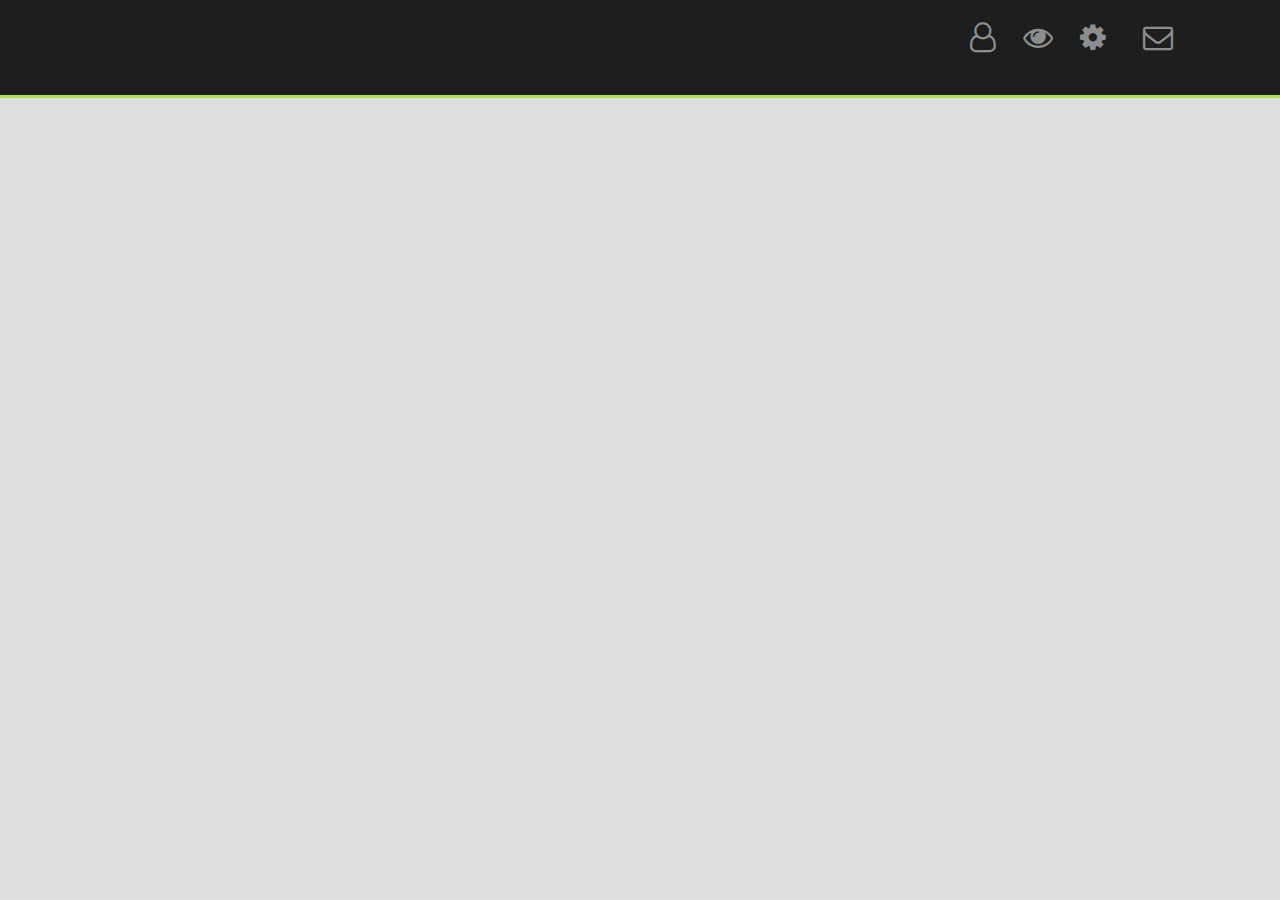
==== commit 67da2384: "v2 - Routing y animaciones" ====
--- a/index.html
+++ b/index.html
@@ -1 +1 @@
-<!doctype html><html lang="en"><head><meta charset="utf-8"><title>Portfolio</title><base href="https://isanper.github.io/Portfolio"><meta name="viewport" content="width=device-width,initial-scale=1"><link rel="icon" type="image/x-icon" href="favicon.ico"><link href="styles.247e5184216bf073eef9.bundle.css" rel="stylesheet"/></head><body><app-root><div class="splash-screen"><div class="splash-loader"></div></div></app-root><script type="text/javascript" src="inline.6eb89d03a267579d0e6e.bundle.js"></script><script type="text/javascript" src="polyfills.2f3c8374e177923c97ec.bundle.js"></script><script type="text/javascript" src="scripts.385b291e179030219400.bundle.js"></script><script type="text/javascript" src="vendor.115315e4835af9a4e91e.bundle.js"></script><script type="text/javascript" src="main.76ce12d2686c3d8f0f12.bundle.js"></script></body></html>+<!doctype html><html lang="en"><head><meta charset="utf-8"><title>Portfolio</title><base href="https://isanper.github.io/Portfolio"><meta name="viewport" content="width=device-width,initial-scale=1"><link rel="icon" type="image/x-icon" href="favicon.ico"><link href="styles.247e5184216bf073eef9.bundle.css" rel="stylesheet"/></head><body><app-root><div class="splash-screen"><div class="splash-loader"></div></div></app-root><script type="text/javascript" src="inline.881029aa6abde6a2dabb.bundle.js"></script><script type="text/javascript" src="polyfills.2f3c8374e177923c97ec.bundle.js"></script><script type="text/javascript" src="scripts.33698548652f7290aead.bundle.js"></script><script type="text/javascript" src="vendor.56def16c451c548ef134.bundle.js"></script><script type="text/javascript" src="main.d851f1561ad995058d16.bundle.js"></script></body></html>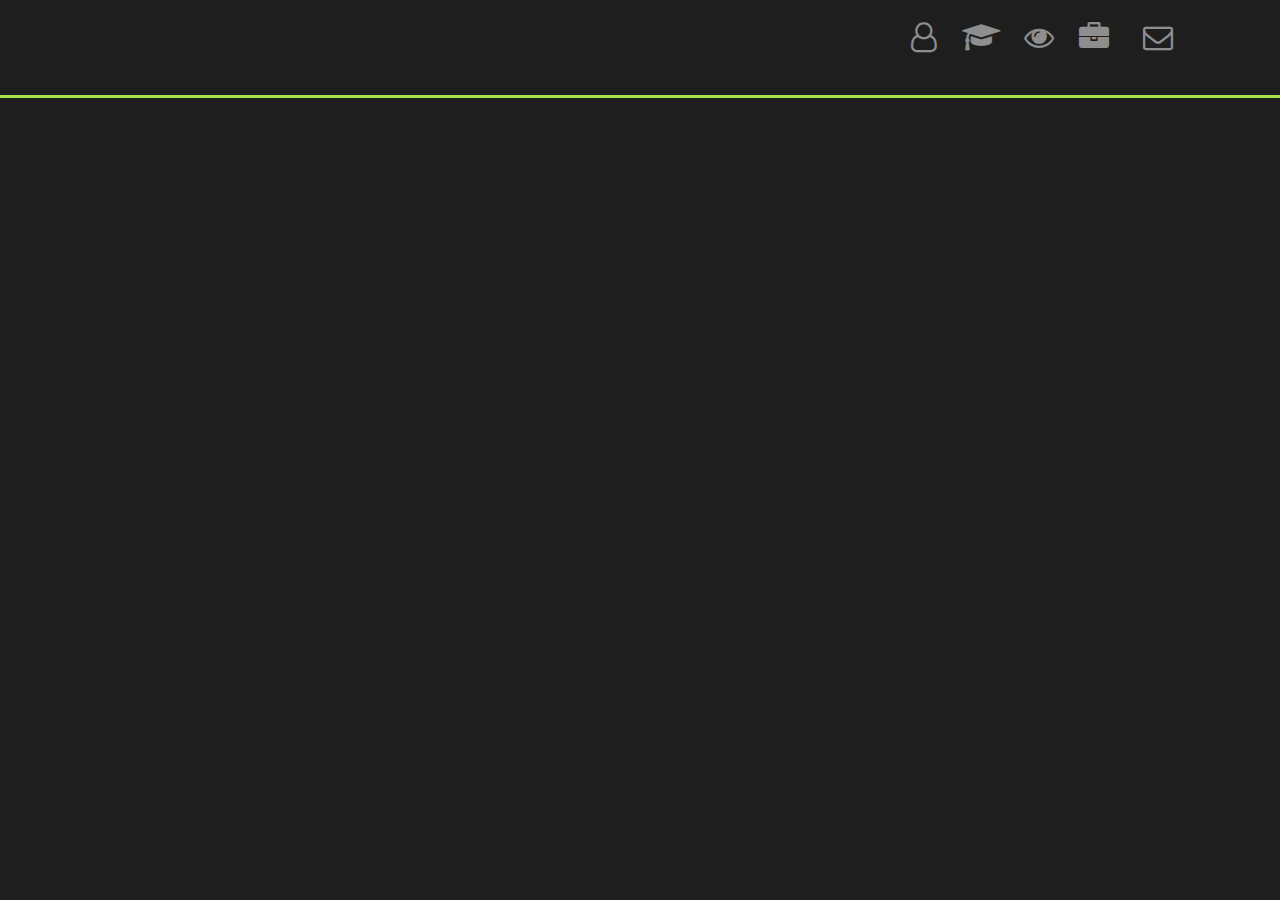
==== commit a50422cb: "v2.0 - sección contacto, cambios disposición y css" ====
--- a/index.html
+++ b/index.html
@@ -1 +1 @@
-<!doctype html><html lang="en"><head><meta charset="utf-8"><title>Portfolio</title><base href="https://isanper.github.io/Portfolio"><meta name="viewport" content="width=device-width,initial-scale=1"><link rel="icon" type="image/x-icon" href="favicon.ico"><link href="styles.247e5184216bf073eef9.bundle.css" rel="stylesheet"/></head><body><app-root><div class="splash-screen"><div class="splash-loader"></div></div></app-root><script type="text/javascript" src="inline.881029aa6abde6a2dabb.bundle.js"></script><script type="text/javascript" src="polyfills.2f3c8374e177923c97ec.bundle.js"></script><script type="text/javascript" src="scripts.33698548652f7290aead.bundle.js"></script><script type="text/javascript" src="vendor.56def16c451c548ef134.bundle.js"></script><script type="text/javascript" src="main.d851f1561ad995058d16.bundle.js"></script></body></html>+<!doctype html><html lang="en"><head><meta charset="utf-8"><title>Portfolio</title><base href="https://isanper.github.io"><meta name="viewport" content="width=device-width,initial-scale=1"><link rel="icon" type="image/x-icon" href="favicon.ico"><link href="styles.1cc2c9d8de4292162d3c.bundle.css" rel="stylesheet"/></head><body><app-root><div class="splash-screen"><div class="splash-loader"></div></div></app-root><script type="text/javascript" src="inline.3bed48053ef103c46d47.bundle.js"></script><script type="text/javascript" src="polyfills.2f3c8374e177923c97ec.bundle.js"></script><script type="text/javascript" src="scripts.33698548652f7290aead.bundle.js"></script><script type="text/javascript" src="vendor.547a0fc920f8e3841160.bundle.js"></script><script type="text/javascript" src="main.063a085369b574d1ecf1.bundle.js"></script></body></html>--- a/styles.1cc2c9d8de4292162d3c.bundle.css
+++ b/styles.1cc2c9d8de4292162d3c.bundle.css
@@ -0,0 +1,35 @@
+@import url(https://fonts.googleapis.com/css?family=Alegreya);@import url(https://fonts.googleapis.com/css?family=Arvo:700);@import url(https://fonts.googleapis.com/css?family=Seaweed+Script);@import url(https://fonts.googleapis.com/css?family=Ubuntu:700);@import url(https://fonts.googleapis.com/css?family=Varela+Round);
+/* You can add global styles to this file, and also import other style files */
+/*!
+ * Bootstrap v4.1.1 (https://getbootstrap.com/)
+ * Copyright 2011-2018 The Bootstrap Authors
+ * Copyright 2011-2018 Twitter, Inc.
+ * Licensed under MIT (https://github.com/twbs/bootstrap/blob/master/LICENSE)
+ */:root{--blue:#007bff;--indigo:#6610f2;--purple:#6f42c1;--pink:#e83e8c;--red:#dc3545;--orange:#fd7e14;--yellow:#ffc107;--green:#28a745;--teal:#20c997;--cyan:#17a2b8;--white:#fff;--gray:#6c757d;--gray-dark:#343a40;--primary:#007bff;--secondary:#6c757d;--success:#28a745;--info:#17a2b8;--warning:#ffc107;--danger:#dc3545;--light:#f8f9fa;--dark:#343a40;--breakpoint-xs:0;--breakpoint-sm:576px;--breakpoint-md:768px;--breakpoint-lg:992px;--breakpoint-xl:1200px;--font-family-sans-serif:-apple-system,BlinkMacSystemFont,"Segoe UI",Roboto,"Helvetica Neue",Arial,sans-serif,"Apple Color Emoji","Segoe UI Emoji","Segoe UI Symbol";--font-family-monospace:SFMono-Regular,Menlo,Monaco,Consolas,"Liberation Mono","Courier New",monospace}*,:after,:before{-webkit-box-sizing:border-box;box-sizing:border-box}html{font-family:sans-serif;line-height:1.15;-webkit-text-size-adjust:100%;-ms-text-size-adjust:100%;-ms-overflow-style:scrollbar;-webkit-tap-highlight-color:transparent}@-ms-viewport{width:device-width}article,aside,figcaption,figure,footer,header,hgroup,main,nav,section{display:block}body{margin:0;font-family:-apple-system,BlinkMacSystemFont,Segoe UI,Roboto,Helvetica Neue,Arial,sans-serif;font-size:1rem;font-weight:400;line-height:1.5;color:#212529;text-align:left;background-color:#fff}[tabindex="-1"]:focus{outline:0!important}hr{-webkit-box-sizing:content-box;box-sizing:content-box;height:0;overflow:visible}h1,h2,h3,h4,h5,h6{margin-top:0;margin-bottom:.5rem}p{margin-top:0;margin-bottom:1rem}abbr[data-original-title],abbr[title]{text-decoration:underline;-webkit-text-decoration:underline dotted;text-decoration:underline dotted;cursor:help;border-bottom:0}address{font-style:normal;line-height:inherit}address,dl,ol,ul{margin-bottom:1rem}dl,ol,ul{margin-top:0}ol ol,ol ul,ul ol,ul ul{margin-bottom:0}dt{font-weight:700}dd{margin-bottom:.5rem;margin-left:0}blockquote{margin:0 0 1rem}dfn{font-style:italic}b,strong{font-weight:bolder}small{font-size:80%}sub,sup{position:relative;font-size:75%;line-height:0;vertical-align:baseline}sub{bottom:-.25em}sup{top:-.5em}a{color:#007bff;text-decoration:none;background-color:transparent;-webkit-text-decoration-skip:objects}a:hover{color:#0056b3;text-decoration:underline}a:not([href]):not([tabindex]),a:not([href]):not([tabindex]):focus,a:not([href]):not([tabindex]):hover{color:inherit;text-decoration:none}a:not([href]):not([tabindex]):focus{outline:0}code,kbd,pre,samp{font-family:SFMono-Regular,Menlo,Monaco,Consolas,Liberation Mono,Courier New,monospace;font-size:1em}pre{margin-top:0;margin-bottom:1rem;overflow:auto;-ms-overflow-style:scrollbar}figure{margin:0 0 1rem}img{vertical-align:middle;border-style:none}svg:not(:root){overflow:hidden}table{border-collapse:collapse}caption{padding-top:.75rem;padding-bottom:.75rem;color:#6c757d;text-align:left;caption-side:bottom}th{text-align:inherit}label{display:inline-block;margin-bottom:.5rem}button{border-radius:0}button:focus{outline:1px dotted;outline:5px auto -webkit-focus-ring-color}button,input,optgroup,select,textarea{margin:0;font-family:inherit;font-size:inherit;line-height:inherit}button,input{overflow:visible}button,select{text-transform:none}[type=reset],[type=submit],button,html [type=button]{-webkit-appearance:button}[type=button]::-moz-focus-inner,[type=reset]::-moz-focus-inner,[type=submit]::-moz-focus-inner,button::-moz-focus-inner{padding:0;border-style:none}input[type=checkbox],input[type=radio]{-webkit-box-sizing:border-box;box-sizing:border-box;padding:0}input[type=date],input[type=datetime-local],input[type=month],input[type=time]{-webkit-appearance:listbox}textarea{overflow:auto;resize:vertical}fieldset{min-width:0;padding:0;margin:0;border:0}legend{display:block;width:100%;max-width:100%;padding:0;margin-bottom:.5rem;font-size:1.5rem;line-height:inherit;color:inherit;white-space:normal}progress{vertical-align:baseline}[type=number]::-webkit-inner-spin-button,[type=number]::-webkit-outer-spin-button{height:auto}[type=search]{outline-offset:-2px;-webkit-appearance:none}[type=search]::-webkit-search-cancel-button,[type=search]::-webkit-search-decoration{-webkit-appearance:none}::-webkit-file-upload-button{font:inherit;-webkit-appearance:button}output{display:inline-block}summary{display:list-item;cursor:pointer}template{display:none}[hidden]{display:none!important}.h1,.h2,.h3,.h4,.h5,.h6,h1,h2,h3,h4,h5,h6{margin-bottom:.5rem;font-family:inherit;font-weight:500;line-height:1.2;color:inherit}.h1,h1{font-size:2.5rem}.h2,h2{font-size:2rem}.h3,h3{font-size:1.75rem}.h4,h4{font-size:1.5rem}.h5,h5{font-size:1.25rem}.h6,h6{font-size:1rem}.lead{font-size:1.25rem;font-weight:300}.display-1{font-size:6rem}.display-1,.display-2{font-weight:300;line-height:1.2}.display-2{font-size:5.5rem}.display-3{font-size:4.5rem}.display-3,.display-4{font-weight:300;line-height:1.2}.display-4{font-size:3.5rem}hr{margin-top:1rem;margin-bottom:1rem;border:0;border-top:1px solid rgba(0,0,0,.1)}.small,small{font-size:80%;font-weight:400}.mark,mark{padding:.2em;background-color:#fcf8e3}.list-inline,.list-unstyled{padding-left:0;list-style:none}.list-inline-item{display:inline-block}.list-inline-item:not(:last-child){margin-right:.5rem}.initialism{font-size:90%;text-transform:uppercase}.blockquote{margin-bottom:1rem;font-size:1.25rem}.blockquote-footer{display:block;font-size:80%;color:#6c757d}.blockquote-footer:before{content:"\2014   \A0"}.img-fluid,.img-thumbnail{max-width:100%;height:auto}.img-thumbnail{padding:.25rem;background-color:#fff;border:1px solid #dee2e6;border-radius:.25rem}.figure{display:inline-block}.figure-img{margin-bottom:.5rem;line-height:1}.figure-caption{font-size:90%;color:#6c757d}code{font-size:87.5%;color:#e83e8c;word-break:break-word}a>code{color:inherit}kbd{padding:.2rem .4rem;font-size:87.5%;color:#fff;background-color:#212529;border-radius:.2rem}kbd kbd{padding:0;font-size:100%;font-weight:700}pre{display:block;font-size:87.5%;color:#212529}pre code{font-size:inherit;color:inherit;word-break:normal}.pre-scrollable{max-height:340px;overflow-y:scroll}.container{width:100%;padding-right:15px;padding-left:15px;margin-right:auto;margin-left:auto}@media (min-width:576px){.container{max-width:540px}}@media (min-width:768px){.container{max-width:720px}}@media (min-width:992px){.container{max-width:960px}}@media (min-width:1200px){.container{max-width:1140px}}.container-fluid{width:100%;padding-right:15px;padding-left:15px;margin-right:auto;margin-left:auto}.row{display:-ms-flexbox;display:-webkit-box;display:flex;-ms-flex-wrap:wrap;flex-wrap:wrap;margin-right:-15px;margin-left:-15px}.no-gutters{margin-right:0;margin-left:0}.no-gutters>.col,.no-gutters>[class*=col-]{padding-right:0;padding-left:0}.col,.col-1,.col-2,.col-3,.col-4,.col-5,.col-6,.col-7,.col-8,.col-9,.col-10,.col-11,.col-12,.col-auto,.col-lg,.col-lg-1,.col-lg-2,.col-lg-3,.col-lg-4,.col-lg-5,.col-lg-6,.col-lg-7,.col-lg-8,.col-lg-9,.col-lg-10,.col-lg-11,.col-lg-12,.col-lg-auto,.col-md,.col-md-1,.col-md-2,.col-md-3,.col-md-4,.col-md-5,.col-md-6,.col-md-7,.col-md-8,.col-md-9,.col-md-10,.col-md-11,.col-md-12,.col-md-auto,.col-sm,.col-sm-1,.col-sm-2,.col-sm-3,.col-sm-4,.col-sm-5,.col-sm-6,.col-sm-7,.col-sm-8,.col-sm-9,.col-sm-10,.col-sm-11,.col-sm-12,.col-sm-auto,.col-xl,.col-xl-1,.col-xl-2,.col-xl-3,.col-xl-4,.col-xl-5,.col-xl-6,.col-xl-7,.col-xl-8,.col-xl-9,.col-xl-10,.col-xl-11,.col-xl-12,.col-xl-auto{position:relative;width:100%;min-height:1px;padding-right:15px;padding-left:15px}.col{-ms-flex-preferred-size:0;flex-basis:0;-ms-flex-positive:1;-webkit-box-flex:1;flex-grow:1;max-width:100%}.col-auto{-ms-flex:0 0 auto;flex:0 0 auto;width:auto;max-width:none}.col-1,.col-auto{-webkit-box-flex:0}.col-1{-ms-flex:0 0 8.333333%;flex:0 0 8.333333%;max-width:8.333333%}.col-2{-ms-flex:0 0 16.666667%;flex:0 0 16.666667%;max-width:16.666667%}.col-2,.col-3{-webkit-box-flex:0}.col-3{-ms-flex:0 0 25%;flex:0 0 25%;max-width:25%}.col-4{-ms-flex:0 0 33.333333%;flex:0 0 33.333333%;max-width:33.333333%}.col-4,.col-5{-webkit-box-flex:0}.col-5{-ms-flex:0 0 41.666667%;flex:0 0 41.666667%;max-width:41.666667%}.col-6{-ms-flex:0 0 50%;flex:0 0 50%;max-width:50%}.col-6,.col-7{-webkit-box-flex:0}.col-7{-ms-flex:0 0 58.333333%;flex:0 0 58.333333%;max-width:58.333333%}.col-8{-ms-flex:0 0 66.666667%;flex:0 0 66.666667%;max-width:66.666667%}.col-8,.col-9{-webkit-box-flex:0}.col-9{-ms-flex:0 0 75%;flex:0 0 75%;max-width:75%}.col-10{-ms-flex:0 0 83.333333%;flex:0 0 83.333333%;max-width:83.333333%}.col-10,.col-11{-webkit-box-flex:0}.col-11{-ms-flex:0 0 91.666667%;flex:0 0 91.666667%;max-width:91.666667%}.col-12{-ms-flex:0 0 100%;-webkit-box-flex:0;flex:0 0 100%;max-width:100%}.order-first{-ms-flex-order:-1;-webkit-box-ordinal-group:0;order:-1}.order-last{-ms-flex-order:13;-webkit-box-ordinal-group:14;order:13}.order-0{-ms-flex-order:0;-webkit-box-ordinal-group:1;order:0}.order-1{-ms-flex-order:1;-webkit-box-ordinal-group:2;order:1}.order-2{-ms-flex-order:2;-webkit-box-ordinal-group:3;order:2}.order-3{-ms-flex-order:3;-webkit-box-ordinal-group:4;order:3}.order-4{-ms-flex-order:4;-webkit-box-ordinal-group:5;order:4}.order-5{-ms-flex-order:5;-webkit-box-ordinal-group:6;order:5}.order-6{-ms-flex-order:6;-webkit-box-ordinal-group:7;order:6}.order-7{-ms-flex-order:7;-webkit-box-ordinal-group:8;order:7}.order-8{-ms-flex-order:8;-webkit-box-ordinal-group:9;order:8}.order-9{-ms-flex-order:9;-webkit-box-ordinal-group:10;order:9}.order-10{-ms-flex-order:10;-webkit-box-ordinal-group:11;order:10}.order-11{-ms-flex-order:11;-webkit-box-ordinal-group:12;order:11}.order-12{-ms-flex-order:12;-webkit-box-ordinal-group:13;order:12}.offset-1{margin-left:8.333333%}.offset-2{margin-left:16.666667%}.offset-3{margin-left:25%}.offset-4{margin-left:33.333333%}.offset-5{margin-left:41.666667%}.offset-6{margin-left:50%}.offset-7{margin-left:58.333333%}.offset-8{margin-left:66.666667%}.offset-9{margin-left:75%}.offset-10{margin-left:83.333333%}.offset-11{margin-left:91.666667%}@media (min-width:576px){.col-sm{-ms-flex-preferred-size:0;flex-basis:0;-ms-flex-positive:1;-webkit-box-flex:1;flex-grow:1;max-width:100%}.col-sm-auto{-ms-flex:0 0 auto;-webkit-box-flex:0;flex:0 0 auto;width:auto;max-width:none}.col-sm-1{-ms-flex:0 0 8.333333%;-webkit-box-flex:0;flex:0 0 8.333333%;max-width:8.333333%}.col-sm-2{-ms-flex:0 0 16.666667%;-webkit-box-flex:0;flex:0 0 16.666667%;max-width:16.666667%}.col-sm-3{-ms-flex:0 0 25%;-webkit-box-flex:0;flex:0 0 25%;max-width:25%}.col-sm-4{-ms-flex:0 0 33.333333%;-webkit-box-flex:0;flex:0 0 33.333333%;max-width:33.333333%}.col-sm-5{-ms-flex:0 0 41.666667%;-webkit-box-flex:0;flex:0 0 41.666667%;max-width:41.666667%}.col-sm-6{-ms-flex:0 0 50%;-webkit-box-flex:0;flex:0 0 50%;max-width:50%}.col-sm-7{-ms-flex:0 0 58.333333%;-webkit-box-flex:0;flex:0 0 58.333333%;max-width:58.333333%}.col-sm-8{-ms-flex:0 0 66.666667%;-webkit-box-flex:0;flex:0 0 66.666667%;max-width:66.666667%}.col-sm-9{-ms-flex:0 0 75%;-webkit-box-flex:0;flex:0 0 75%;max-width:75%}.col-sm-10{-ms-flex:0 0 83.333333%;-webkit-box-flex:0;flex:0 0 83.333333%;max-width:83.333333%}.col-sm-11{-ms-flex:0 0 91.666667%;-webkit-box-flex:0;flex:0 0 91.666667%;max-width:91.666667%}.col-sm-12{-ms-flex:0 0 100%;-webkit-box-flex:0;flex:0 0 100%;max-width:100%}.order-sm-first{-ms-flex-order:-1;-webkit-box-ordinal-group:0;order:-1}.order-sm-last{-ms-flex-order:13;-webkit-box-ordinal-group:14;order:13}.order-sm-0{-ms-flex-order:0;-webkit-box-ordinal-group:1;order:0}.order-sm-1{-ms-flex-order:1;-webkit-box-ordinal-group:2;order:1}.order-sm-2{-ms-flex-order:2;-webkit-box-ordinal-group:3;order:2}.order-sm-3{-ms-flex-order:3;-webkit-box-ordinal-group:4;order:3}.order-sm-4{-ms-flex-order:4;-webkit-box-ordinal-group:5;order:4}.order-sm-5{-ms-flex-order:5;-webkit-box-ordinal-group:6;order:5}.order-sm-6{-ms-flex-order:6;-webkit-box-ordinal-group:7;order:6}.order-sm-7{-ms-flex-order:7;-webkit-box-ordinal-group:8;order:7}.order-sm-8{-ms-flex-order:8;-webkit-box-ordinal-group:9;order:8}.order-sm-9{-ms-flex-order:9;-webkit-box-ordinal-group:10;order:9}.order-sm-10{-ms-flex-order:10;-webkit-box-ordinal-group:11;order:10}.order-sm-11{-ms-flex-order:11;-webkit-box-ordinal-group:12;order:11}.order-sm-12{-ms-flex-order:12;-webkit-box-ordinal-group:13;order:12}.offset-sm-0{margin-left:0}.offset-sm-1{margin-left:8.333333%}.offset-sm-2{margin-left:16.666667%}.offset-sm-3{margin-left:25%}.offset-sm-4{margin-left:33.333333%}.offset-sm-5{margin-left:41.666667%}.offset-sm-6{margin-left:50%}.offset-sm-7{margin-left:58.333333%}.offset-sm-8{margin-left:66.666667%}.offset-sm-9{margin-left:75%}.offset-sm-10{margin-left:83.333333%}.offset-sm-11{margin-left:91.666667%}}@media (min-width:768px){.col-md{-ms-flex-preferred-size:0;flex-basis:0;-ms-flex-positive:1;-webkit-box-flex:1;flex-grow:1;max-width:100%}.col-md-auto{-ms-flex:0 0 auto;-webkit-box-flex:0;flex:0 0 auto;width:auto;max-width:none}.col-md-1{-ms-flex:0 0 8.333333%;-webkit-box-flex:0;flex:0 0 8.333333%;max-width:8.333333%}.col-md-2{-ms-flex:0 0 16.666667%;-webkit-box-flex:0;flex:0 0 16.666667%;max-width:16.666667%}.col-md-3{-ms-flex:0 0 25%;-webkit-box-flex:0;flex:0 0 25%;max-width:25%}.col-md-4{-ms-flex:0 0 33.333333%;-webkit-box-flex:0;flex:0 0 33.333333%;max-width:33.333333%}.col-md-5{-ms-flex:0 0 41.666667%;-webkit-box-flex:0;flex:0 0 41.666667%;max-width:41.666667%}.col-md-6{-ms-flex:0 0 50%;-webkit-box-flex:0;flex:0 0 50%;max-width:50%}.col-md-7{-ms-flex:0 0 58.333333%;-webkit-box-flex:0;flex:0 0 58.333333%;max-width:58.333333%}.col-md-8{-ms-flex:0 0 66.666667%;-webkit-box-flex:0;flex:0 0 66.666667%;max-width:66.666667%}.col-md-9{-ms-flex:0 0 75%;-webkit-box-flex:0;flex:0 0 75%;max-width:75%}.col-md-10{-ms-flex:0 0 83.333333%;-webkit-box-flex:0;flex:0 0 83.333333%;max-width:83.333333%}.col-md-11{-ms-flex:0 0 91.666667%;-webkit-box-flex:0;flex:0 0 91.666667%;max-width:91.666667%}.col-md-12{-ms-flex:0 0 100%;-webkit-box-flex:0;flex:0 0 100%;max-width:100%}.order-md-first{-ms-flex-order:-1;-webkit-box-ordinal-group:0;order:-1}.order-md-last{-ms-flex-order:13;-webkit-box-ordinal-group:14;order:13}.order-md-0{-ms-flex-order:0;-webkit-box-ordinal-group:1;order:0}.order-md-1{-ms-flex-order:1;-webkit-box-ordinal-group:2;order:1}.order-md-2{-ms-flex-order:2;-webkit-box-ordinal-group:3;order:2}.order-md-3{-ms-flex-order:3;-webkit-box-ordinal-group:4;order:3}.order-md-4{-ms-flex-order:4;-webkit-box-ordinal-group:5;order:4}.order-md-5{-ms-flex-order:5;-webkit-box-ordinal-group:6;order:5}.order-md-6{-ms-flex-order:6;-webkit-box-ordinal-group:7;order:6}.order-md-7{-ms-flex-order:7;-webkit-box-ordinal-group:8;order:7}.order-md-8{-ms-flex-order:8;-webkit-box-ordinal-group:9;order:8}.order-md-9{-ms-flex-order:9;-webkit-box-ordinal-group:10;order:9}.order-md-10{-ms-flex-order:10;-webkit-box-ordinal-group:11;order:10}.order-md-11{-ms-flex-order:11;-webkit-box-ordinal-group:12;order:11}.order-md-12{-ms-flex-order:12;-webkit-box-ordinal-group:13;order:12}.offset-md-0{margin-left:0}.offset-md-1{margin-left:8.333333%}.offset-md-2{margin-left:16.666667%}.offset-md-3{margin-left:25%}.offset-md-4{margin-left:33.333333%}.offset-md-5{margin-left:41.666667%}.offset-md-6{margin-left:50%}.offset-md-7{margin-left:58.333333%}.offset-md-8{margin-left:66.666667%}.offset-md-9{margin-left:75%}.offset-md-10{margin-left:83.333333%}.offset-md-11{margin-left:91.666667%}}@media (min-width:992px){.col-lg{-ms-flex-preferred-size:0;flex-basis:0;-ms-flex-positive:1;-webkit-box-flex:1;flex-grow:1;max-width:100%}.col-lg-auto{-ms-flex:0 0 auto;-webkit-box-flex:0;flex:0 0 auto;width:auto;max-width:none}.col-lg-1{-ms-flex:0 0 8.333333%;-webkit-box-flex:0;flex:0 0 8.333333%;max-width:8.333333%}.col-lg-2{-ms-flex:0 0 16.666667%;-webkit-box-flex:0;flex:0 0 16.666667%;max-width:16.666667%}.col-lg-3{-ms-flex:0 0 25%;-webkit-box-flex:0;flex:0 0 25%;max-width:25%}.col-lg-4{-ms-flex:0 0 33.333333%;-webkit-box-flex:0;flex:0 0 33.333333%;max-width:33.333333%}.col-lg-5{-ms-flex:0 0 41.666667%;-webkit-box-flex:0;flex:0 0 41.666667%;max-width:41.666667%}.col-lg-6{-ms-flex:0 0 50%;-webkit-box-flex:0;flex:0 0 50%;max-width:50%}.col-lg-7{-ms-flex:0 0 58.333333%;-webkit-box-flex:0;flex:0 0 58.333333%;max-width:58.333333%}.col-lg-8{-ms-flex:0 0 66.666667%;-webkit-box-flex:0;flex:0 0 66.666667%;max-width:66.666667%}.col-lg-9{-ms-flex:0 0 75%;-webkit-box-flex:0;flex:0 0 75%;max-width:75%}.col-lg-10{-ms-flex:0 0 83.333333%;-webkit-box-flex:0;flex:0 0 83.333333%;max-width:83.333333%}.col-lg-11{-ms-flex:0 0 91.666667%;-webkit-box-flex:0;flex:0 0 91.666667%;max-width:91.666667%}.col-lg-12{-ms-flex:0 0 100%;-webkit-box-flex:0;flex:0 0 100%;max-width:100%}.order-lg-first{-ms-flex-order:-1;-webkit-box-ordinal-group:0;order:-1}.order-lg-last{-ms-flex-order:13;-webkit-box-ordinal-group:14;order:13}.order-lg-0{-ms-flex-order:0;-webkit-box-ordinal-group:1;order:0}.order-lg-1{-ms-flex-order:1;-webkit-box-ordinal-group:2;order:1}.order-lg-2{-ms-flex-order:2;-webkit-box-ordinal-group:3;order:2}.order-lg-3{-ms-flex-order:3;-webkit-box-ordinal-group:4;order:3}.order-lg-4{-ms-flex-order:4;-webkit-box-ordinal-group:5;order:4}.order-lg-5{-ms-flex-order:5;-webkit-box-ordinal-group:6;order:5}.order-lg-6{-ms-flex-order:6;-webkit-box-ordinal-group:7;order:6}.order-lg-7{-ms-flex-order:7;-webkit-box-ordinal-group:8;order:7}.order-lg-8{-ms-flex-order:8;-webkit-box-ordinal-group:9;order:8}.order-lg-9{-ms-flex-order:9;-webkit-box-ordinal-group:10;order:9}.order-lg-10{-ms-flex-order:10;-webkit-box-ordinal-group:11;order:10}.order-lg-11{-ms-flex-order:11;-webkit-box-ordinal-group:12;order:11}.order-lg-12{-ms-flex-order:12;-webkit-box-ordinal-group:13;order:12}.offset-lg-0{margin-left:0}.offset-lg-1{margin-left:8.333333%}.offset-lg-2{margin-left:16.666667%}.offset-lg-3{margin-left:25%}.offset-lg-4{margin-left:33.333333%}.offset-lg-5{margin-left:41.666667%}.offset-lg-6{margin-left:50%}.offset-lg-7{margin-left:58.333333%}.offset-lg-8{margin-left:66.666667%}.offset-lg-9{margin-left:75%}.offset-lg-10{margin-left:83.333333%}.offset-lg-11{margin-left:91.666667%}}@media (min-width:1200px){.col-xl{-ms-flex-preferred-size:0;flex-basis:0;-ms-flex-positive:1;-webkit-box-flex:1;flex-grow:1;max-width:100%}.col-xl-auto{-ms-flex:0 0 auto;-webkit-box-flex:0;flex:0 0 auto;width:auto;max-width:none}.col-xl-1{-ms-flex:0 0 8.333333%;-webkit-box-flex:0;flex:0 0 8.333333%;max-width:8.333333%}.col-xl-2{-ms-flex:0 0 16.666667%;-webkit-box-flex:0;flex:0 0 16.666667%;max-width:16.666667%}.col-xl-3{-ms-flex:0 0 25%;-webkit-box-flex:0;flex:0 0 25%;max-width:25%}.col-xl-4{-ms-flex:0 0 33.333333%;-webkit-box-flex:0;flex:0 0 33.333333%;max-width:33.333333%}.col-xl-5{-ms-flex:0 0 41.666667%;-webkit-box-flex:0;flex:0 0 41.666667%;max-width:41.666667%}.col-xl-6{-ms-flex:0 0 50%;-webkit-box-flex:0;flex:0 0 50%;max-width:50%}.col-xl-7{-ms-flex:0 0 58.333333%;-webkit-box-flex:0;flex:0 0 58.333333%;max-width:58.333333%}.col-xl-8{-ms-flex:0 0 66.666667%;-webkit-box-flex:0;flex:0 0 66.666667%;max-width:66.666667%}.col-xl-9{-ms-flex:0 0 75%;-webkit-box-flex:0;flex:0 0 75%;max-width:75%}.col-xl-10{-ms-flex:0 0 83.333333%;-webkit-box-flex:0;flex:0 0 83.333333%;max-width:83.333333%}.col-xl-11{-ms-flex:0 0 91.666667%;-webkit-box-flex:0;flex:0 0 91.666667%;max-width:91.666667%}.col-xl-12{-ms-flex:0 0 100%;-webkit-box-flex:0;flex:0 0 100%;max-width:100%}.order-xl-first{-ms-flex-order:-1;-webkit-box-ordinal-group:0;order:-1}.order-xl-last{-ms-flex-order:13;-webkit-box-ordinal-group:14;order:13}.order-xl-0{-ms-flex-order:0;-webkit-box-ordinal-group:1;order:0}.order-xl-1{-ms-flex-order:1;-webkit-box-ordinal-group:2;order:1}.order-xl-2{-ms-flex-order:2;-webkit-box-ordinal-group:3;order:2}.order-xl-3{-ms-flex-order:3;-webkit-box-ordinal-group:4;order:3}.order-xl-4{-ms-flex-order:4;-webkit-box-ordinal-group:5;order:4}.order-xl-5{-ms-flex-order:5;-webkit-box-ordinal-group:6;order:5}.order-xl-6{-ms-flex-order:6;-webkit-box-ordinal-group:7;order:6}.order-xl-7{-ms-flex-order:7;-webkit-box-ordinal-group:8;order:7}.order-xl-8{-ms-flex-order:8;-webkit-box-ordinal-group:9;order:8}.order-xl-9{-ms-flex-order:9;-webkit-box-ordinal-group:10;order:9}.order-xl-10{-ms-flex-order:10;-webkit-box-ordinal-group:11;order:10}.order-xl-11{-ms-flex-order:11;-webkit-box-ordinal-group:12;order:11}.order-xl-12{-ms-flex-order:12;-webkit-box-ordinal-group:13;order:12}.offset-xl-0{margin-left:0}.offset-xl-1{margin-left:8.333333%}.offset-xl-2{margin-left:16.666667%}.offset-xl-3{margin-left:25%}.offset-xl-4{margin-left:33.333333%}.offset-xl-5{margin-left:41.666667%}.offset-xl-6{margin-left:50%}.offset-xl-7{margin-left:58.333333%}.offset-xl-8{margin-left:66.666667%}.offset-xl-9{margin-left:75%}.offset-xl-10{margin-left:83.333333%}.offset-xl-11{margin-left:91.666667%}}.table{width:100%;max-width:100%;margin-bottom:1rem;background-color:transparent}.table td,.table th{padding:.75rem;vertical-align:top;border-top:1px solid #dee2e6}.table thead th{vertical-align:bottom;border-bottom:2px solid #dee2e6}.table tbody+tbody{border-top:2px solid #dee2e6}.table .table{background-color:#fff}.table-sm td,.table-sm th{padding:.3rem}.table-bordered,.table-bordered td,.table-bordered th{border:1px solid #dee2e6}.table-bordered thead td,.table-bordered thead th{border-bottom-width:2px}.table-borderless tbody+tbody,.table-borderless td,.table-borderless th,.table-borderless thead th{border:0}.table-striped tbody tr:nth-of-type(odd){background-color:rgba(0,0,0,.05)}.table-hover tbody tr:hover{background-color:rgba(0,0,0,.075)}.table-primary,.table-primary>td,.table-primary>th{background-color:#b8daff}.table-hover .table-primary:hover,.table-hover .table-primary:hover>td,.table-hover .table-primary:hover>th{background-color:#9fcdff}.table-secondary,.table-secondary>td,.table-secondary>th{background-color:#d6d8db}.table-hover .table-secondary:hover,.table-hover .table-secondary:hover>td,.table-hover .table-secondary:hover>th{background-color:#c8cbcf}.table-success,.table-success>td,.table-success>th{background-color:#c3e6cb}.table-hover .table-success:hover,.table-hover .table-success:hover>td,.table-hover .table-success:hover>th{background-color:#b1dfbb}.table-info,.table-info>td,.table-info>th{background-color:#bee5eb}.table-hover .table-info:hover,.table-hover .table-info:hover>td,.table-hover .table-info:hover>th{background-color:#abdde5}.table-warning,.table-warning>td,.table-warning>th{background-color:#ffeeba}.table-hover .table-warning:hover,.table-hover .table-warning:hover>td,.table-hover .table-warning:hover>th{background-color:#ffe8a1}.table-danger,.table-danger>td,.table-danger>th{background-color:#f5c6cb}.table-hover .table-danger:hover,.table-hover .table-danger:hover>td,.table-hover .table-danger:hover>th{background-color:#f1b0b7}.table-light,.table-light>td,.table-light>th{background-color:#fdfdfe}.table-hover .table-light:hover,.table-hover .table-light:hover>td,.table-hover .table-light:hover>th{background-color:#ececf6}.table-dark,.table-dark>td,.table-dark>th{background-color:#c6c8ca}.table-hover .table-dark:hover,.table-hover .table-dark:hover>td,.table-hover .table-dark:hover>th{background-color:#b9bbbe}.table-active,.table-active>td,.table-active>th,.table-hover .table-active:hover,.table-hover .table-active:hover>td,.table-hover .table-active:hover>th{background-color:rgba(0,0,0,.075)}.table .thead-dark th{color:#fff;background-color:#212529;border-color:#32383e}.table .thead-light th{color:#495057;background-color:#e9ecef;border-color:#dee2e6}.table-dark{color:#fff;background-color:#212529}.table-dark td,.table-dark th,.table-dark thead th{border-color:#32383e}.table-dark.table-bordered{border:0}.table-dark.table-striped tbody tr:nth-of-type(odd){background-color:hsla(0,0%,100%,.05)}.table-dark.table-hover tbody tr:hover{background-color:hsla(0,0%,100%,.075)}@media (max-width:575.98px){.table-responsive-sm{display:block;width:100%;overflow-x:auto;-webkit-overflow-scrolling:touch;-ms-overflow-style:-ms-autohiding-scrollbar}.table-responsive-sm>.table-bordered{border:0}}@media (max-width:767.98px){.table-responsive-md{display:block;width:100%;overflow-x:auto;-webkit-overflow-scrolling:touch;-ms-overflow-style:-ms-autohiding-scrollbar}.table-responsive-md>.table-bordered{border:0}}@media (max-width:991.98px){.table-responsive-lg{display:block;width:100%;overflow-x:auto;-webkit-overflow-scrolling:touch;-ms-overflow-style:-ms-autohiding-scrollbar}.table-responsive-lg>.table-bordered{border:0}}@media (max-width:1199.98px){.table-responsive-xl{display:block;width:100%;overflow-x:auto;-webkit-overflow-scrolling:touch;-ms-overflow-style:-ms-autohiding-scrollbar}.table-responsive-xl>.table-bordered{border:0}}.table-responsive{display:block;width:100%;overflow-x:auto;-webkit-overflow-scrolling:touch;-ms-overflow-style:-ms-autohiding-scrollbar}.table-responsive>.table-bordered{border:0}.form-control{display:block;width:100%;padding:.375rem .75rem;font-size:1rem;line-height:1.5;color:#495057;background-color:#fff;background-clip:padding-box;border:1px solid #ced4da;border-radius:.25rem;-webkit-transition:border-color .15s ease-in-out,-webkit-box-shadow .15s ease-in-out;transition:border-color .15s ease-in-out,-webkit-box-shadow .15s ease-in-out;transition:border-color .15s ease-in-out,box-shadow .15s ease-in-out;transition:border-color .15s ease-in-out,box-shadow .15s ease-in-out,-webkit-box-shadow .15s ease-in-out}@media screen and (prefers-reduced-motion:reduce){.form-control{-webkit-transition:none;transition:none}}.form-control::-ms-expand{background-color:transparent;border:0}.form-control:focus{color:#495057;background-color:#fff;border-color:#80bdff;outline:0;-webkit-box-shadow:0 0 0 .2rem rgba(0,123,255,.25);box-shadow:0 0 0 .2rem rgba(0,123,255,.25)}.form-control::-webkit-input-placeholder{color:#6c757d;opacity:1}.form-control:-ms-input-placeholder,.form-control::-ms-input-placeholder{color:#6c757d;opacity:1}.form-control::placeholder{color:#6c757d;opacity:1}.form-control:disabled,.form-control[readonly]{background-color:#e9ecef;opacity:1}select.form-control:not([size]):not([multiple]){height:calc(2.25rem + 2px)}select.form-control:focus::-ms-value{color:#495057;background-color:#fff}.form-control-file,.form-control-range{display:block;width:100%}.col-form-label{padding-top:calc(.375rem + 1px);padding-bottom:calc(.375rem + 1px);margin-bottom:0;font-size:inherit;line-height:1.5}.col-form-label-lg{padding-top:calc(.5rem + 1px);padding-bottom:calc(.5rem + 1px);font-size:1.25rem;line-height:1.5}.col-form-label-sm{padding-top:calc(.25rem + 1px);padding-bottom:calc(.25rem + 1px);font-size:.875rem;line-height:1.5}.form-control-plaintext{display:block;width:100%;padding-top:.375rem;padding-bottom:.375rem;margin-bottom:0;line-height:1.5;color:#212529;background-color:transparent;border:solid transparent;border-width:1px 0}.form-control-plaintext.form-control-lg,.form-control-plaintext.form-control-sm,.input-group-lg>.form-control-plaintext.form-control,.input-group-lg>.input-group-append>.form-control-plaintext.btn,.input-group-lg>.input-group-append>.form-control-plaintext.input-group-text,.input-group-lg>.input-group-prepend>.form-control-plaintext.btn,.input-group-lg>.input-group-prepend>.form-control-plaintext.input-group-text,.input-group-sm>.form-control-plaintext.form-control,.input-group-sm>.input-group-append>.form-control-plaintext.btn,.input-group-sm>.input-group-append>.form-control-plaintext.input-group-text,.input-group-sm>.input-group-prepend>.form-control-plaintext.btn,.input-group-sm>.input-group-prepend>.form-control-plaintext.input-group-text{padding-right:0;padding-left:0}.form-control-sm,.input-group-sm>.form-control,.input-group-sm>.input-group-append>.btn,.input-group-sm>.input-group-append>.input-group-text,.input-group-sm>.input-group-prepend>.btn,.input-group-sm>.input-group-prepend>.input-group-text{padding:.25rem .5rem;font-size:.875rem;line-height:1.5;border-radius:.2rem}.input-group-sm>.input-group-append>select.btn:not([size]):not([multiple]),.input-group-sm>.input-group-append>select.input-group-text:not([size]):not([multiple]),.input-group-sm>.input-group-prepend>select.btn:not([size]):not([multiple]),.input-group-sm>.input-group-prepend>select.input-group-text:not([size]):not([multiple]),.input-group-sm>select.form-control:not([size]):not([multiple]),select.form-control-sm:not([size]):not([multiple]){height:calc(1.8125rem + 2px)}.form-control-lg,.input-group-lg>.form-control,.input-group-lg>.input-group-append>.btn,.input-group-lg>.input-group-append>.input-group-text,.input-group-lg>.input-group-prepend>.btn,.input-group-lg>.input-group-prepend>.input-group-text{padding:.5rem 1rem;font-size:1.25rem;line-height:1.5;border-radius:.3rem}.input-group-lg>.input-group-append>select.btn:not([size]):not([multiple]),.input-group-lg>.input-group-append>select.input-group-text:not([size]):not([multiple]),.input-group-lg>.input-group-prepend>select.btn:not([size]):not([multiple]),.input-group-lg>.input-group-prepend>select.input-group-text:not([size]):not([multiple]),.input-group-lg>select.form-control:not([size]):not([multiple]),select.form-control-lg:not([size]):not([multiple]){height:calc(2.875rem + 2px)}.form-group{margin-bottom:1rem}.form-text{display:block;margin-top:.25rem}.form-row{display:-ms-flexbox;display:-webkit-box;display:flex;-ms-flex-wrap:wrap;flex-wrap:wrap;margin-right:-5px;margin-left:-5px}.form-row>.col,.form-row>[class*=col-]{padding-right:5px;padding-left:5px}.form-check{position:relative;display:block;padding-left:1.25rem}.form-check-input{position:absolute;margin-top:.3rem;margin-left:-1.25rem}.form-check-input:disabled~.form-check-label{color:#6c757d}.form-check-label{margin-bottom:0}.form-check-inline{display:-ms-inline-flexbox;display:-webkit-inline-box;display:inline-flex;-ms-flex-align:center;-webkit-box-align:center;align-items:center;padding-left:0;margin-right:.75rem}.form-check-inline .form-check-input{position:static;margin-top:0;margin-right:.3125rem;margin-left:0}.valid-feedback{display:none;width:100%;margin-top:.25rem;font-size:80%;color:#28a745}.valid-tooltip{position:absolute;top:100%;z-index:5;display:none;max-width:100%;padding:.5rem;margin-top:.1rem;font-size:.875rem;line-height:1;color:#fff;background-color:rgba(40,167,69,.8);border-radius:.2rem}.custom-select.is-valid,.form-control.is-valid,.was-validated .custom-select:valid,.was-validated .form-control:valid{border-color:#28a745}.custom-select.is-valid:focus,.form-control.is-valid:focus,.was-validated .custom-select:valid:focus,.was-validated .form-control:valid:focus{border-color:#28a745;-webkit-box-shadow:0 0 0 .2rem rgba(40,167,69,.25);box-shadow:0 0 0 .2rem rgba(40,167,69,.25)}.custom-select.is-valid~.valid-feedback,.custom-select.is-valid~.valid-tooltip,.form-control-file.is-valid~.valid-feedback,.form-control-file.is-valid~.valid-tooltip,.form-control.is-valid~.valid-feedback,.form-control.is-valid~.valid-tooltip,.was-validated .custom-select:valid~.valid-feedback,.was-validated .custom-select:valid~.valid-tooltip,.was-validated .form-control-file:valid~.valid-feedback,.was-validated .form-control-file:valid~.valid-tooltip,.was-validated .form-control:valid~.valid-feedback,.was-validated .form-control:valid~.valid-tooltip{display:block}.form-check-input.is-valid~.form-check-label,.was-validated .form-check-input:valid~.form-check-label{color:#28a745}.form-check-input.is-valid~.valid-feedback,.form-check-input.is-valid~.valid-tooltip,.was-validated .form-check-input:valid~.valid-feedback,.was-validated .form-check-input:valid~.valid-tooltip{display:block}.custom-control-input.is-valid~.custom-control-label,.was-validated .custom-control-input:valid~.custom-control-label{color:#28a745}.custom-control-input.is-valid~.custom-control-label:before,.was-validated .custom-control-input:valid~.custom-control-label:before{background-color:#71dd8a}.custom-control-input.is-valid~.valid-feedback,.custom-control-input.is-valid~.valid-tooltip,.was-validated .custom-control-input:valid~.valid-feedback,.was-validated .custom-control-input:valid~.valid-tooltip{display:block}.custom-control-input.is-valid:checked~.custom-control-label:before,.was-validated .custom-control-input:valid:checked~.custom-control-label:before{background-color:#34ce57}.custom-control-input.is-valid:focus~.custom-control-label:before,.was-validated .custom-control-input:valid:focus~.custom-control-label:before{-webkit-box-shadow:0 0 0 1px #fff,0 0 0 .2rem rgba(40,167,69,.25);box-shadow:0 0 0 1px #fff,0 0 0 .2rem rgba(40,167,69,.25)}.custom-file-input.is-valid~.custom-file-label,.was-validated .custom-file-input:valid~.custom-file-label{border-color:#28a745}.custom-file-input.is-valid~.custom-file-label:before,.was-validated .custom-file-input:valid~.custom-file-label:before{border-color:inherit}.custom-file-input.is-valid~.valid-feedback,.custom-file-input.is-valid~.valid-tooltip,.was-validated .custom-file-input:valid~.valid-feedback,.was-validated .custom-file-input:valid~.valid-tooltip{display:block}.custom-file-input.is-valid:focus~.custom-file-label,.was-validated .custom-file-input:valid:focus~.custom-file-label{-webkit-box-shadow:0 0 0 .2rem rgba(40,167,69,.25);box-shadow:0 0 0 .2rem rgba(40,167,69,.25)}.invalid-feedback{display:none;width:100%;margin-top:.25rem;font-size:80%;color:#dc3545}.invalid-tooltip{position:absolute;top:100%;z-index:5;display:none;max-width:100%;padding:.5rem;margin-top:.1rem;font-size:.875rem;line-height:1;color:#fff;background-color:rgba(220,53,69,.8);border-radius:.2rem}.custom-select.is-invalid,.form-control.is-invalid,.was-validated .custom-select:invalid,.was-validated .form-control:invalid{border-color:#dc3545}.custom-select.is-invalid:focus,.form-control.is-invalid:focus,.was-validated .custom-select:invalid:focus,.was-validated .form-control:invalid:focus{border-color:#dc3545;-webkit-box-shadow:0 0 0 .2rem rgba(220,53,69,.25);box-shadow:0 0 0 .2rem rgba(220,53,69,.25)}.custom-select.is-invalid~.invalid-feedback,.custom-select.is-invalid~.invalid-tooltip,.form-control-file.is-invalid~.invalid-feedback,.form-control-file.is-invalid~.invalid-tooltip,.form-control.is-invalid~.invalid-feedback,.form-control.is-invalid~.invalid-tooltip,.was-validated .custom-select:invalid~.invalid-feedback,.was-validated .custom-select:invalid~.invalid-tooltip,.was-validated .form-control-file:invalid~.invalid-feedback,.was-validated .form-control-file:invalid~.invalid-tooltip,.was-validated .form-control:invalid~.invalid-feedback,.was-validated .form-control:invalid~.invalid-tooltip{display:block}.form-check-input.is-invalid~.form-check-label,.was-validated .form-check-input:invalid~.form-check-label{color:#dc3545}.form-check-input.is-invalid~.invalid-feedback,.form-check-input.is-invalid~.invalid-tooltip,.was-validated .form-check-input:invalid~.invalid-feedback,.was-validated .form-check-input:invalid~.invalid-tooltip{display:block}.custom-control-input.is-invalid~.custom-control-label,.was-validated .custom-control-input:invalid~.custom-control-label{color:#dc3545}.custom-control-input.is-invalid~.custom-control-label:before,.was-validated .custom-control-input:invalid~.custom-control-label:before{background-color:#efa2a9}.custom-control-input.is-invalid~.invalid-feedback,.custom-control-input.is-invalid~.invalid-tooltip,.was-validated .custom-control-input:invalid~.invalid-feedback,.was-validated .custom-control-input:invalid~.invalid-tooltip{display:block}.custom-control-input.is-invalid:checked~.custom-control-label:before,.was-validated .custom-control-input:invalid:checked~.custom-control-label:before{background-color:#e4606d}.custom-control-input.is-invalid:focus~.custom-control-label:before,.was-validated .custom-control-input:invalid:focus~.custom-control-label:before{-webkit-box-shadow:0 0 0 1px #fff,0 0 0 .2rem rgba(220,53,69,.25);box-shadow:0 0 0 1px #fff,0 0 0 .2rem rgba(220,53,69,.25)}.custom-file-input.is-invalid~.custom-file-label,.was-validated .custom-file-input:invalid~.custom-file-label{border-color:#dc3545}.custom-file-input.is-invalid~.custom-file-label:before,.was-validated .custom-file-input:invalid~.custom-file-label:before{border-color:inherit}.custom-file-input.is-invalid~.invalid-feedback,.custom-file-input.is-invalid~.invalid-tooltip,.was-validated .custom-file-input:invalid~.invalid-feedback,.was-validated .custom-file-input:invalid~.invalid-tooltip{display:block}.custom-file-input.is-invalid:focus~.custom-file-label,.was-validated .custom-file-input:invalid:focus~.custom-file-label{-webkit-box-shadow:0 0 0 .2rem rgba(220,53,69,.25);box-shadow:0 0 0 .2rem rgba(220,53,69,.25)}.form-inline{display:-ms-flexbox;display:-webkit-box;display:flex;-ms-flex-flow:row wrap;-webkit-box-orient:horizontal;-webkit-box-direction:normal;flex-flow:row wrap;-ms-flex-align:center;-webkit-box-align:center;align-items:center}.form-inline .form-check{width:100%}@media (min-width:576px){.form-inline label{-ms-flex-align:center;-ms-flex-pack:center;-webkit-box-pack:center;justify-content:center}.form-inline .form-group,.form-inline label{display:-ms-flexbox;display:-webkit-box;display:flex;-webkit-box-align:center;align-items:center;margin-bottom:0}.form-inline .form-group{-ms-flex:0 0 auto;-webkit-box-flex:0;flex:0 0 auto;-ms-flex-flow:row wrap;-webkit-box-orient:horizontal;-webkit-box-direction:normal;flex-flow:row wrap;-ms-flex-align:center}.form-inline .form-control{display:inline-block;width:auto;vertical-align:middle}.form-inline .form-control-plaintext{display:inline-block}.form-inline .custom-select,.form-inline .input-group{width:auto}.form-inline .form-check{display:-ms-flexbox;display:-webkit-box;display:flex;-ms-flex-align:center;-webkit-box-align:center;align-items:center;-ms-flex-pack:center;-webkit-box-pack:center;justify-content:center;width:auto;padding-left:0}.form-inline .form-check-input{position:relative;margin-top:0;margin-right:.25rem;margin-left:0}.form-inline .custom-control{-ms-flex-align:center;-webkit-box-align:center;align-items:center;-ms-flex-pack:center;-webkit-box-pack:center;justify-content:center}.form-inline .custom-control-label{margin-bottom:0}}.btn{display:inline-block;font-weight:400;text-align:center;white-space:nowrap;vertical-align:middle;-webkit-user-select:none;-moz-user-select:none;-ms-user-select:none;user-select:none;border:1px solid transparent;padding:.375rem .75rem;font-size:1rem;line-height:1.5;border-radius:.25rem;-webkit-transition:color .15s ease-in-out,background-color .15s ease-in-out,border-color .15s ease-in-out,-webkit-box-shadow .15s ease-in-out;transition:color .15s ease-in-out,background-color .15s ease-in-out,border-color .15s ease-in-out,-webkit-box-shadow .15s ease-in-out;transition:color .15s ease-in-out,background-color .15s ease-in-out,border-color .15s ease-in-out,box-shadow .15s ease-in-out;transition:color .15s ease-in-out,background-color .15s ease-in-out,border-color .15s ease-in-out,box-shadow .15s ease-in-out,-webkit-box-shadow .15s ease-in-out}@media screen and (prefers-reduced-motion:reduce){.btn{-webkit-transition:none;transition:none}}.btn:focus,.btn:hover{text-decoration:none}.btn.focus,.btn:focus{outline:0;-webkit-box-shadow:0 0 0 .2rem rgba(0,123,255,.25);box-shadow:0 0 0 .2rem rgba(0,123,255,.25)}.btn.disabled,.btn:disabled{opacity:.65}.btn:not(:disabled):not(.disabled){cursor:pointer}.btn:not(:disabled):not(.disabled).active,.btn:not(:disabled):not(.disabled):active{background-image:none}a.btn.disabled,fieldset:disabled a.btn{pointer-events:none}.btn-primary{color:#fff;background-color:#007bff;border-color:#007bff}.btn-primary:hover{color:#fff;background-color:#0069d9;border-color:#0062cc}.btn-primary.focus,.btn-primary:focus{-webkit-box-shadow:0 0 0 .2rem rgba(0,123,255,.5);box-shadow:0 0 0 .2rem rgba(0,123,255,.5)}.btn-primary.disabled,.btn-primary:disabled{color:#fff;background-color:#007bff;border-color:#007bff}.btn-primary:not(:disabled):not(.disabled).active,.btn-primary:not(:disabled):not(.disabled):active,.show>.btn-primary.dropdown-toggle{color:#fff;background-color:#0062cc;border-color:#005cbf}.btn-primary:not(:disabled):not(.disabled).active:focus,.btn-primary:not(:disabled):not(.disabled):active:focus,.show>.btn-primary.dropdown-toggle:focus{-webkit-box-shadow:0 0 0 .2rem rgba(0,123,255,.5);box-shadow:0 0 0 .2rem rgba(0,123,255,.5)}.btn-secondary{color:#fff;background-color:#6c757d;border-color:#6c757d}.btn-secondary:hover{color:#fff;background-color:#5a6268;border-color:#545b62}.btn-secondary.focus,.btn-secondary:focus{-webkit-box-shadow:0 0 0 .2rem hsla(208,7%,46%,.5);box-shadow:0 0 0 .2rem hsla(208,7%,46%,.5)}.btn-secondary.disabled,.btn-secondary:disabled{color:#fff;background-color:#6c757d;border-color:#6c757d}.btn-secondary:not(:disabled):not(.disabled).active,.btn-secondary:not(:disabled):not(.disabled):active,.show>.btn-secondary.dropdown-toggle{color:#fff;background-color:#545b62;border-color:#4e555b}.btn-secondary:not(:disabled):not(.disabled).active:focus,.btn-secondary:not(:disabled):not(.disabled):active:focus,.show>.btn-secondary.dropdown-toggle:focus{-webkit-box-shadow:0 0 0 .2rem hsla(208,7%,46%,.5);box-shadow:0 0 0 .2rem hsla(208,7%,46%,.5)}.btn-success{color:#fff;background-color:#28a745;border-color:#28a745}.btn-success:hover{color:#fff;background-color:#218838;border-color:#1e7e34}.btn-success.focus,.btn-success:focus{-webkit-box-shadow:0 0 0 .2rem rgba(40,167,69,.5);box-shadow:0 0 0 .2rem rgba(40,167,69,.5)}.btn-success.disabled,.btn-success:disabled{color:#fff;background-color:#28a745;border-color:#28a745}.btn-success:not(:disabled):not(.disabled).active,.btn-success:not(:disabled):not(.disabled):active,.show>.btn-success.dropdown-toggle{color:#fff;background-color:#1e7e34;border-color:#1c7430}.btn-success:not(:disabled):not(.disabled).active:focus,.btn-success:not(:disabled):not(.disabled):active:focus,.show>.btn-success.dropdown-toggle:focus{-webkit-box-shadow:0 0 0 .2rem rgba(40,167,69,.5);box-shadow:0 0 0 .2rem rgba(40,167,69,.5)}.btn-info{color:#fff;background-color:#17a2b8;border-color:#17a2b8}.btn-info:hover{color:#fff;background-color:#138496;border-color:#117a8b}.btn-info.focus,.btn-info:focus{-webkit-box-shadow:0 0 0 .2rem rgba(23,162,184,.5);box-shadow:0 0 0 .2rem rgba(23,162,184,.5)}.btn-info.disabled,.btn-info:disabled{color:#fff;background-color:#17a2b8;border-color:#17a2b8}.btn-info:not(:disabled):not(.disabled).active,.btn-info:not(:disabled):not(.disabled):active,.show>.btn-info.dropdown-toggle{color:#fff;background-color:#117a8b;border-color:#10707f}.btn-info:not(:disabled):not(.disabled).active:focus,.btn-info:not(:disabled):not(.disabled):active:focus,.show>.btn-info.dropdown-toggle:focus{-webkit-box-shadow:0 0 0 .2rem rgba(23,162,184,.5);box-shadow:0 0 0 .2rem rgba(23,162,184,.5)}.btn-warning{color:#212529;background-color:#ffc107;border-color:#ffc107}.btn-warning:hover{color:#212529;background-color:#e0a800;border-color:#d39e00}.btn-warning.focus,.btn-warning:focus{-webkit-box-shadow:0 0 0 .2rem rgba(255,193,7,.5);box-shadow:0 0 0 .2rem rgba(255,193,7,.5)}.btn-warning.disabled,.btn-warning:disabled{color:#212529;background-color:#ffc107;border-color:#ffc107}.btn-warning:not(:disabled):not(.disabled).active,.btn-warning:not(:disabled):not(.disabled):active,.show>.btn-warning.dropdown-toggle{color:#212529;background-color:#d39e00;border-color:#c69500}.btn-warning:not(:disabled):not(.disabled).active:focus,.btn-warning:not(:disabled):not(.disabled):active:focus,.show>.btn-warning.dropdown-toggle:focus{-webkit-box-shadow:0 0 0 .2rem rgba(255,193,7,.5);box-shadow:0 0 0 .2rem rgba(255,193,7,.5)}.btn-danger{color:#fff;background-color:#dc3545;border-color:#dc3545}.btn-danger:hover{color:#fff;background-color:#c82333;border-color:#bd2130}.btn-danger.focus,.btn-danger:focus{-webkit-box-shadow:0 0 0 .2rem rgba(220,53,69,.5);box-shadow:0 0 0 .2rem rgba(220,53,69,.5)}.btn-danger.disabled,.btn-danger:disabled{color:#fff;background-color:#dc3545;border-color:#dc3545}.btn-danger:not(:disabled):not(.disabled).active,.btn-danger:not(:disabled):not(.disabled):active,.show>.btn-danger.dropdown-toggle{color:#fff;background-color:#bd2130;border-color:#b21f2d}.btn-danger:not(:disabled):not(.disabled).active:focus,.btn-danger:not(:disabled):not(.disabled):active:focus,.show>.btn-danger.dropdown-toggle:focus{-webkit-box-shadow:0 0 0 .2rem rgba(220,53,69,.5);box-shadow:0 0 0 .2rem rgba(220,53,69,.5)}.btn-light{color:#212529;background-color:#f8f9fa;border-color:#f8f9fa}.btn-light:hover{color:#212529;background-color:#e2e6ea;border-color:#dae0e5}.btn-light.focus,.btn-light:focus{-webkit-box-shadow:0 0 0 .2rem rgba(248,249,250,.5);box-shadow:0 0 0 .2rem rgba(248,249,250,.5)}.btn-light.disabled,.btn-light:disabled{color:#212529;background-color:#f8f9fa;border-color:#f8f9fa}.btn-light:not(:disabled):not(.disabled).active,.btn-light:not(:disabled):not(.disabled):active,.show>.btn-light.dropdown-toggle{color:#212529;background-color:#dae0e5;border-color:#d3d9df}.btn-light:not(:disabled):not(.disabled).active:focus,.btn-light:not(:disabled):not(.disabled):active:focus,.show>.btn-light.dropdown-toggle:focus{-webkit-box-shadow:0 0 0 .2rem rgba(248,249,250,.5);box-shadow:0 0 0 .2rem rgba(248,249,250,.5)}.btn-dark{color:#fff;background-color:#343a40;border-color:#343a40}.btn-dark:hover{color:#fff;background-color:#23272b;border-color:#1d2124}.btn-dark.focus,.btn-dark:focus{-webkit-box-shadow:0 0 0 .2rem rgba(52,58,64,.5);box-shadow:0 0 0 .2rem rgba(52,58,64,.5)}.btn-dark.disabled,.btn-dark:disabled{color:#fff;background-color:#343a40;border-color:#343a40}.btn-dark:not(:disabled):not(.disabled).active,.btn-dark:not(:disabled):not(.disabled):active,.show>.btn-dark.dropdown-toggle{color:#fff;background-color:#1d2124;border-color:#171a1d}.btn-dark:not(:disabled):not(.disabled).active:focus,.btn-dark:not(:disabled):not(.disabled):active:focus,.show>.btn-dark.dropdown-toggle:focus{-webkit-box-shadow:0 0 0 .2rem rgba(52,58,64,.5);box-shadow:0 0 0 .2rem rgba(52,58,64,.5)}.btn-outline-primary{color:#007bff;background-color:transparent;background-image:none;border-color:#007bff}.btn-outline-primary:hover{color:#fff;background-color:#007bff;border-color:#007bff}.btn-outline-primary.focus,.btn-outline-primary:focus{-webkit-box-shadow:0 0 0 .2rem rgba(0,123,255,.5);box-shadow:0 0 0 .2rem rgba(0,123,255,.5)}.btn-outline-primary.disabled,.btn-outline-primary:disabled{color:#007bff;background-color:transparent}.btn-outline-primary:not(:disabled):not(.disabled).active,.btn-outline-primary:not(:disabled):not(.disabled):active,.show>.btn-outline-primary.dropdown-toggle{color:#fff;background-color:#007bff;border-color:#007bff}.btn-outline-primary:not(:disabled):not(.disabled).active:focus,.btn-outline-primary:not(:disabled):not(.disabled):active:focus,.show>.btn-outline-primary.dropdown-toggle:focus{-webkit-box-shadow:0 0 0 .2rem rgba(0,123,255,.5);box-shadow:0 0 0 .2rem rgba(0,123,255,.5)}.btn-outline-secondary{color:#6c757d;background-color:transparent;background-image:none;border-color:#6c757d}.btn-outline-secondary:hover{color:#fff;background-color:#6c757d;border-color:#6c757d}.btn-outline-secondary.focus,.btn-outline-secondary:focus{-webkit-box-shadow:0 0 0 .2rem hsla(208,7%,46%,.5);box-shadow:0 0 0 .2rem hsla(208,7%,46%,.5)}.btn-outline-secondary.disabled,.btn-outline-secondary:disabled{color:#6c757d;background-color:transparent}.btn-outline-secondary:not(:disabled):not(.disabled).active,.btn-outline-secondary:not(:disabled):not(.disabled):active,.show>.btn-outline-secondary.dropdown-toggle{color:#fff;background-color:#6c757d;border-color:#6c757d}.btn-outline-secondary:not(:disabled):not(.disabled).active:focus,.btn-outline-secondary:not(:disabled):not(.disabled):active:focus,.show>.btn-outline-secondary.dropdown-toggle:focus{-webkit-box-shadow:0 0 0 .2rem hsla(208,7%,46%,.5);box-shadow:0 0 0 .2rem hsla(208,7%,46%,.5)}.btn-outline-success{color:#28a745;background-color:transparent;background-image:none;border-color:#28a745}.btn-outline-success:hover{color:#fff;background-color:#28a745;border-color:#28a745}.btn-outline-success.focus,.btn-outline-success:focus{-webkit-box-shadow:0 0 0 .2rem rgba(40,167,69,.5);box-shadow:0 0 0 .2rem rgba(40,167,69,.5)}.btn-outline-success.disabled,.btn-outline-success:disabled{color:#28a745;background-color:transparent}.btn-outline-success:not(:disabled):not(.disabled).active,.btn-outline-success:not(:disabled):not(.disabled):active,.show>.btn-outline-success.dropdown-toggle{color:#fff;background-color:#28a745;border-color:#28a745}.btn-outline-success:not(:disabled):not(.disabled).active:focus,.btn-outline-success:not(:disabled):not(.disabled):active:focus,.show>.btn-outline-success.dropdown-toggle:focus{-webkit-box-shadow:0 0 0 .2rem rgba(40,167,69,.5);box-shadow:0 0 0 .2rem rgba(40,167,69,.5)}.btn-outline-info{color:#17a2b8;background-color:transparent;background-image:none;border-color:#17a2b8}.btn-outline-info:hover{color:#fff;background-color:#17a2b8;border-color:#17a2b8}.btn-outline-info.focus,.btn-outline-info:focus{-webkit-box-shadow:0 0 0 .2rem rgba(23,162,184,.5);box-shadow:0 0 0 .2rem rgba(23,162,184,.5)}.btn-outline-info.disabled,.btn-outline-info:disabled{color:#17a2b8;background-color:transparent}.btn-outline-info:not(:disabled):not(.disabled).active,.btn-outline-info:not(:disabled):not(.disabled):active,.show>.btn-outline-info.dropdown-toggle{color:#fff;background-color:#17a2b8;border-color:#17a2b8}.btn-outline-info:not(:disabled):not(.disabled).active:focus,.btn-outline-info:not(:disabled):not(.disabled):active:focus,.show>.btn-outline-info.dropdown-toggle:focus{-webkit-box-shadow:0 0 0 .2rem rgba(23,162,184,.5);box-shadow:0 0 0 .2rem rgba(23,162,184,.5)}.btn-outline-warning{color:#ffc107;background-color:transparent;background-image:none;border-color:#ffc107}.btn-outline-warning:hover{color:#212529;background-color:#ffc107;border-color:#ffc107}.btn-outline-warning.focus,.btn-outline-warning:focus{-webkit-box-shadow:0 0 0 .2rem rgba(255,193,7,.5);box-shadow:0 0 0 .2rem rgba(255,193,7,.5)}.btn-outline-warning.disabled,.btn-outline-warning:disabled{color:#ffc107;background-color:transparent}.btn-outline-warning:not(:disabled):not(.disabled).active,.btn-outline-warning:not(:disabled):not(.disabled):active,.show>.btn-outline-warning.dropdown-toggle{color:#212529;background-color:#ffc107;border-color:#ffc107}.btn-outline-warning:not(:disabled):not(.disabled).active:focus,.btn-outline-warning:not(:disabled):not(.disabled):active:focus,.show>.btn-outline-warning.dropdown-toggle:focus{-webkit-box-shadow:0 0 0 .2rem rgba(255,193,7,.5);box-shadow:0 0 0 .2rem rgba(255,193,7,.5)}.btn-outline-danger{color:#dc3545;background-color:transparent;background-image:none;border-color:#dc3545}.btn-outline-danger:hover{color:#fff;background-color:#dc3545;border-color:#dc3545}.btn-outline-danger.focus,.btn-outline-danger:focus{-webkit-box-shadow:0 0 0 .2rem rgba(220,53,69,.5);box-shadow:0 0 0 .2rem rgba(220,53,69,.5)}.btn-outline-danger.disabled,.btn-outline-danger:disabled{color:#dc3545;background-color:transparent}.btn-outline-danger:not(:disabled):not(.disabled).active,.btn-outline-danger:not(:disabled):not(.disabled):active,.show>.btn-outline-danger.dropdown-toggle{color:#fff;background-color:#dc3545;border-color:#dc3545}.btn-outline-danger:not(:disabled):not(.disabled).active:focus,.btn-outline-danger:not(:disabled):not(.disabled):active:focus,.show>.btn-outline-danger.dropdown-toggle:focus{-webkit-box-shadow:0 0 0 .2rem rgba(220,53,69,.5);box-shadow:0 0 0 .2rem rgba(220,53,69,.5)}.btn-outline-light{color:#f8f9fa;background-color:transparent;background-image:none;border-color:#f8f9fa}.btn-outline-light:hover{color:#212529;background-color:#f8f9fa;border-color:#f8f9fa}.btn-outline-light.focus,.btn-outline-light:focus{-webkit-box-shadow:0 0 0 .2rem rgba(248,249,250,.5);box-shadow:0 0 0 .2rem rgba(248,249,250,.5)}.btn-outline-light.disabled,.btn-outline-light:disabled{color:#f8f9fa;background-color:transparent}.btn-outline-light:not(:disabled):not(.disabled).active,.btn-outline-light:not(:disabled):not(.disabled):active,.show>.btn-outline-light.dropdown-toggle{color:#212529;background-color:#f8f9fa;border-color:#f8f9fa}.btn-outline-light:not(:disabled):not(.disabled).active:focus,.btn-outline-light:not(:disabled):not(.disabled):active:focus,.show>.btn-outline-light.dropdown-toggle:focus{-webkit-box-shadow:0 0 0 .2rem rgba(248,249,250,.5);box-shadow:0 0 0 .2rem rgba(248,249,250,.5)}.btn-outline-dark{color:#343a40;background-color:transparent;background-image:none;border-color:#343a40}.btn-outline-dark:hover{color:#fff;background-color:#343a40;border-color:#343a40}.btn-outline-dark.focus,.btn-outline-dark:focus{-webkit-box-shadow:0 0 0 .2rem rgba(52,58,64,.5);box-shadow:0 0 0 .2rem rgba(52,58,64,.5)}.btn-outline-dark.disabled,.btn-outline-dark:disabled{color:#343a40;background-color:transparent}.btn-outline-dark:not(:disabled):not(.disabled).active,.btn-outline-dark:not(:disabled):not(.disabled):active,.show>.btn-outline-dark.dropdown-toggle{color:#fff;background-color:#343a40;border-color:#343a40}.btn-outline-dark:not(:disabled):not(.disabled).active:focus,.btn-outline-dark:not(:disabled):not(.disabled):active:focus,.show>.btn-outline-dark.dropdown-toggle:focus{-webkit-box-shadow:0 0 0 .2rem rgba(52,58,64,.5);box-shadow:0 0 0 .2rem rgba(52,58,64,.5)}.btn-link{font-weight:400;color:#007bff;background-color:transparent}.btn-link:hover{color:#0056b3;background-color:transparent}.btn-link.focus,.btn-link:focus,.btn-link:hover{text-decoration:underline;border-color:transparent}.btn-link.focus,.btn-link:focus{-webkit-box-shadow:none;box-shadow:none}.btn-link.disabled,.btn-link:disabled{color:#6c757d;pointer-events:none}.btn-group-lg>.btn,.btn-lg{padding:.5rem 1rem;font-size:1.25rem;line-height:1.5;border-radius:.3rem}.btn-group-sm>.btn,.btn-sm{padding:.25rem .5rem;font-size:.875rem;line-height:1.5;border-radius:.2rem}.btn-block{display:block;width:100%}.btn-block+.btn-block{margin-top:.5rem}input[type=button].btn-block,input[type=reset].btn-block,input[type=submit].btn-block{width:100%}.fade{-webkit-transition:opacity .15s linear;transition:opacity .15s linear}@media screen and (prefers-reduced-motion:reduce){.fade{-webkit-transition:none;transition:none}}.fade:not(.show){opacity:0}.collapse:not(.show){display:none}.collapsing{position:relative;height:0;overflow:hidden;-webkit-transition:height .35s ease;transition:height .35s ease}@media screen and (prefers-reduced-motion:reduce){.collapsing{-webkit-transition:none;transition:none}}.dropdown,.dropleft,.dropright,.dropup{position:relative}.dropdown-toggle:after{display:inline-block;width:0;height:0;margin-left:.255em;vertical-align:.255em;content:"";border-top:.3em solid;border-right:.3em solid transparent;border-bottom:0;border-left:.3em solid transparent}.dropdown-toggle:empty:after{margin-left:0}.dropdown-menu{position:absolute;top:100%;left:0;z-index:1000;display:none;float:left;min-width:10rem;padding:.5rem 0;margin:.125rem 0 0;font-size:1rem;color:#212529;text-align:left;list-style:none;background-color:#fff;background-clip:padding-box;border:1px solid rgba(0,0,0,.15);border-radius:.25rem}.dropdown-menu-right{right:0;left:auto}.dropup .dropdown-menu{top:auto;bottom:100%;margin-top:0;margin-bottom:.125rem}.dropup .dropdown-toggle:after{display:inline-block;width:0;height:0;margin-left:.255em;vertical-align:.255em;content:"";border-top:0;border-right:.3em solid transparent;border-bottom:.3em solid;border-left:.3em solid transparent}.dropup .dropdown-toggle:empty:after{margin-left:0}.dropright .dropdown-menu{top:0;right:auto;left:100%;margin-top:0;margin-left:.125rem}.dropright .dropdown-toggle:after{display:inline-block;width:0;height:0;margin-left:.255em;vertical-align:.255em;content:"";border-top:.3em solid transparent;border-right:0;border-bottom:.3em solid transparent;border-left:.3em solid}.dropright .dropdown-toggle:empty:after{margin-left:0}.dropright .dropdown-toggle:after{vertical-align:0}.dropleft .dropdown-menu{top:0;right:100%;left:auto;margin-top:0;margin-right:.125rem}.dropleft .dropdown-toggle:after{display:inline-block;width:0;height:0;margin-left:.255em;vertical-align:.255em;content:"";display:none}.dropleft .dropdown-toggle:before{display:inline-block;width:0;height:0;margin-right:.255em;vertical-align:.255em;content:"";border-top:.3em solid transparent;border-right:.3em solid;border-bottom:.3em solid transparent}.dropleft .dropdown-toggle:empty:after{margin-left:0}.dropleft .dropdown-toggle:before{vertical-align:0}.dropdown-menu[x-placement^=bottom],.dropdown-menu[x-placement^=left],.dropdown-menu[x-placement^=right],.dropdown-menu[x-placement^=top]{right:auto;bottom:auto}.dropdown-divider{height:0;margin:.5rem 0;overflow:hidden;border-top:1px solid #e9ecef}.dropdown-item{display:block;width:100%;padding:.25rem 1.5rem;clear:both;font-weight:400;color:#212529;text-align:inherit;white-space:nowrap;background-color:transparent;border:0}.dropdown-item:focus,.dropdown-item:hover{color:#16181b;text-decoration:none;background-color:#f8f9fa}.dropdown-item.active,.dropdown-item:active{color:#fff;text-decoration:none;background-color:#007bff}.dropdown-item.disabled,.dropdown-item:disabled{color:#6c757d;background-color:transparent}.dropdown-menu.show{display:block}.dropdown-header{display:block;padding:.5rem 1.5rem;margin-bottom:0;font-size:.875rem;color:#6c757d;white-space:nowrap}.dropdown-item-text{display:block;padding:.25rem 1.5rem;color:#212529}.btn-group,.btn-group-vertical{position:relative;display:-ms-inline-flexbox;display:-webkit-inline-box;display:inline-flex;vertical-align:middle}.btn-group-vertical>.btn,.btn-group>.btn{position:relative;-ms-flex:0 1 auto;-webkit-box-flex:0;flex:0 1 auto}.btn-group-vertical>.btn.active,.btn-group-vertical>.btn:active,.btn-group-vertical>.btn:focus,.btn-group-vertical>.btn:hover,.btn-group>.btn.active,.btn-group>.btn:active,.btn-group>.btn:focus,.btn-group>.btn:hover{z-index:1}.btn-group-vertical .btn+.btn,.btn-group-vertical .btn+.btn-group,.btn-group-vertical .btn-group+.btn,.btn-group-vertical .btn-group+.btn-group,.btn-group .btn+.btn,.btn-group .btn+.btn-group,.btn-group .btn-group+.btn,.btn-group .btn-group+.btn-group{margin-left:-1px}.btn-toolbar{display:-ms-flexbox;display:-webkit-box;display:flex;-ms-flex-wrap:wrap;flex-wrap:wrap;-ms-flex-pack:start;-webkit-box-pack:start;justify-content:flex-start}.btn-toolbar .input-group{width:auto}.btn-group>.btn:first-child{margin-left:0}.btn-group>.btn-group:not(:last-child)>.btn,.btn-group>.btn:not(:last-child):not(.dropdown-toggle){border-top-right-radius:0;border-bottom-right-radius:0}.btn-group>.btn-group:not(:first-child)>.btn,.btn-group>.btn:not(:first-child){border-top-left-radius:0;border-bottom-left-radius:0}.dropdown-toggle-split{padding-right:.5625rem;padding-left:.5625rem}.dropdown-toggle-split:after,.dropright .dropdown-toggle-split:after,.dropup .dropdown-toggle-split:after{margin-left:0}.dropleft .dropdown-toggle-split:before{margin-right:0}.btn-group-sm>.btn+.dropdown-toggle-split,.btn-sm+.dropdown-toggle-split{padding-right:.375rem;padding-left:.375rem}.btn-group-lg>.btn+.dropdown-toggle-split,.btn-lg+.dropdown-toggle-split{padding-right:.75rem;padding-left:.75rem}.btn-group-vertical{-ms-flex-direction:column;-webkit-box-orient:vertical;-webkit-box-direction:normal;flex-direction:column;-ms-flex-align:start;-webkit-box-align:start;align-items:flex-start;-ms-flex-pack:center;-webkit-box-pack:center;justify-content:center}.btn-group-vertical .btn,.btn-group-vertical .btn-group{width:100%}.btn-group-vertical>.btn+.btn,.btn-group-vertical>.btn+.btn-group,.btn-group-vertical>.btn-group+.btn,.btn-group-vertical>.btn-group+.btn-group{margin-top:-1px;margin-left:0}.btn-group-vertical>.btn-group:not(:last-child)>.btn,.btn-group-vertical>.btn:not(:last-child):not(.dropdown-toggle){border-bottom-right-radius:0;border-bottom-left-radius:0}.btn-group-vertical>.btn-group:not(:first-child)>.btn,.btn-group-vertical>.btn:not(:first-child){border-top-left-radius:0;border-top-right-radius:0}.btn-group-toggle>.btn,.btn-group-toggle>.btn-group>.btn{margin-bottom:0}.btn-group-toggle>.btn-group>.btn input[type=checkbox],.btn-group-toggle>.btn-group>.btn input[type=radio],.btn-group-toggle>.btn input[type=checkbox],.btn-group-toggle>.btn input[type=radio]{position:absolute;clip:rect(0,0,0,0);pointer-events:none}.input-group{position:relative;display:-ms-flexbox;display:-webkit-box;display:flex;-ms-flex-wrap:wrap;flex-wrap:wrap;-ms-flex-align:stretch;-webkit-box-align:stretch;align-items:stretch;width:100%}.input-group>.custom-file,.input-group>.custom-select,.input-group>.form-control{position:relative;-ms-flex:1 1 auto;-webkit-box-flex:1;flex:1 1 auto;width:1%;margin-bottom:0}.input-group>.custom-file:focus,.input-group>.custom-select:focus,.input-group>.form-control:focus{z-index:3}.input-group>.custom-file+.custom-file,.input-group>.custom-file+.custom-select,.input-group>.custom-file+.form-control,.input-group>.custom-select+.custom-file,.input-group>.custom-select+.custom-select,.input-group>.custom-select+.form-control,.input-group>.form-control+.custom-file,.input-group>.form-control+.custom-select,.input-group>.form-control+.form-control{margin-left:-1px}.input-group>.custom-select:not(:last-child),.input-group>.form-control:not(:last-child){border-top-right-radius:0;border-bottom-right-radius:0}.input-group>.custom-select:not(:first-child),.input-group>.form-control:not(:first-child){border-top-left-radius:0;border-bottom-left-radius:0}.input-group>.custom-file{display:-ms-flexbox;display:-webkit-box;display:flex;-ms-flex-align:center;-webkit-box-align:center;align-items:center}.input-group>.custom-file:not(:last-child) .custom-file-label,.input-group>.custom-file:not(:last-child) .custom-file-label:after{border-top-right-radius:0;border-bottom-right-radius:0}.input-group>.custom-file:not(:first-child) .custom-file-label{border-top-left-radius:0;border-bottom-left-radius:0}.input-group-append,.input-group-prepend{display:-ms-flexbox;display:-webkit-box;display:flex}.input-group-append .btn,.input-group-prepend .btn{position:relative;z-index:2}.input-group-append .btn+.btn,.input-group-append .btn+.input-group-text,.input-group-append .input-group-text+.btn,.input-group-append .input-group-text+.input-group-text,.input-group-prepend .btn+.btn,.input-group-prepend .btn+.input-group-text,.input-group-prepend .input-group-text+.btn,.input-group-prepend .input-group-text+.input-group-text{margin-left:-1px}.input-group-prepend{margin-right:-1px}.input-group-append{margin-left:-1px}.input-group-text{display:-ms-flexbox;display:-webkit-box;display:flex;-ms-flex-align:center;-webkit-box-align:center;align-items:center;padding:.375rem .75rem;margin-bottom:0;font-size:1rem;font-weight:400;line-height:1.5;color:#495057;text-align:center;white-space:nowrap;background-color:#e9ecef;border:1px solid #ced4da;border-radius:.25rem}.input-group-text input[type=checkbox],.input-group-text input[type=radio]{margin-top:0}.input-group>.input-group-append:last-child>.btn:not(:last-child):not(.dropdown-toggle),.input-group>.input-group-append:last-child>.input-group-text:not(:last-child),.input-group>.input-group-append:not(:last-child)>.btn,.input-group>.input-group-append:not(:last-child)>.input-group-text,.input-group>.input-group-prepend>.btn,.input-group>.input-group-prepend>.input-group-text{border-top-right-radius:0;border-bottom-right-radius:0}.input-group>.input-group-append>.btn,.input-group>.input-group-append>.input-group-text,.input-group>.input-group-prepend:first-child>.btn:not(:first-child),.input-group>.input-group-prepend:first-child>.input-group-text:not(:first-child),.input-group>.input-group-prepend:not(:first-child)>.btn,.input-group>.input-group-prepend:not(:first-child)>.input-group-text{border-top-left-radius:0;border-bottom-left-radius:0}.custom-control{position:relative;display:block;min-height:1.5rem;padding-left:1.5rem}.custom-control-inline{display:-ms-inline-flexbox;display:-webkit-inline-box;display:inline-flex;margin-right:1rem}.custom-control-input{position:absolute;z-index:-1;opacity:0}.custom-control-input:checked~.custom-control-label:before{color:#fff;background-color:#007bff}.custom-control-input:focus~.custom-control-label:before{-webkit-box-shadow:0 0 0 1px #fff,0 0 0 .2rem rgba(0,123,255,.25);box-shadow:0 0 0 1px #fff,0 0 0 .2rem rgba(0,123,255,.25)}.custom-control-input:active~.custom-control-label:before{color:#fff;background-color:#b3d7ff}.custom-control-input:disabled~.custom-control-label{color:#6c757d}.custom-control-input:disabled~.custom-control-label:before{background-color:#e9ecef}.custom-control-label{position:relative;margin-bottom:0}.custom-control-label:before{pointer-events:none;-webkit-user-select:none;-moz-user-select:none;-ms-user-select:none;user-select:none;background-color:#dee2e6}.custom-control-label:after,.custom-control-label:before{position:absolute;top:.25rem;left:-1.5rem;display:block;width:1rem;height:1rem;content:""}.custom-control-label:after{background-repeat:no-repeat;background-position:50%;background-size:50% 50%}.custom-checkbox .custom-control-label:before{border-radius:.25rem}.custom-checkbox .custom-control-input:checked~.custom-control-label:before{background-color:#007bff}.custom-checkbox .custom-control-input:checked~.custom-control-label:after{background-image:url("data:image/svg+xml;charset=utf8,%3Csvg xmlns='http://www.w3.org/2000/svg' viewBox='0 0 8 8'%3E%3Cpath fill='%23fff' d='M6.564.75l-3.59 3.612-1.538-1.55L0 4.26 2.974 7.25 8 2.193z'/%3E%3C/svg%3E")}.custom-checkbox .custom-control-input:indeterminate~.custom-control-label:before{background-color:#007bff}.custom-checkbox .custom-control-input:indeterminate~.custom-control-label:after{background-image:url("data:image/svg+xml;charset=utf8,%3Csvg xmlns='http://www.w3.org/2000/svg' viewBox='0 0 4 4'%3E%3Cpath stroke='%23fff' d='M0 2h4'/%3E%3C/svg%3E")}.custom-checkbox .custom-control-input:disabled:checked~.custom-control-label:before{background-color:rgba(0,123,255,.5)}.custom-checkbox .custom-control-input:disabled:indeterminate~.custom-control-label:before{background-color:rgba(0,123,255,.5)}.custom-radio .custom-control-label:before{border-radius:50%}.custom-radio .custom-control-input:checked~.custom-control-label:before{background-color:#007bff}.custom-radio .custom-control-input:checked~.custom-control-label:after{background-image:url("data:image/svg+xml;charset=utf8,%3Csvg xmlns='http://www.w3.org/2000/svg' viewBox='-4 -4 8 8'%3E%3Ccircle r='3' fill='%23fff'/%3E%3C/svg%3E")}.custom-radio .custom-control-input:disabled:checked~.custom-control-label:before{background-color:rgba(0,123,255,.5)}.custom-select{display:inline-block;width:100%;height:calc(2.25rem + 2px);padding:.375rem 1.75rem .375rem .75rem;line-height:1.5;color:#495057;vertical-align:middle;background:#fff url("data:image/svg+xml;charset=utf8,%3Csvg xmlns='http://www.w3.org/2000/svg' viewBox='0 0 4 5'%3E%3Cpath fill='%23343a40' d='M2 0L0 2h4zm0 5L0 3h4z'/%3E%3C/svg%3E") no-repeat right .75rem center;background-size:8px 10px;border:1px solid #ced4da;border-radius:.25rem;-webkit-appearance:none;-moz-appearance:none;appearance:none}.custom-select:focus{border-color:#80bdff;outline:0;-webkit-box-shadow:inset 0 1px 2px rgba(0,0,0,.075),0 0 5px rgba(128,189,255,.5);box-shadow:inset 0 1px 2px rgba(0,0,0,.075),0 0 5px rgba(128,189,255,.5)}.custom-select:focus::-ms-value{color:#495057;background-color:#fff}.custom-select[multiple],.custom-select[size]:not([size="1"]){height:auto;padding-right:.75rem;background-image:none}.custom-select:disabled{color:#6c757d;background-color:#e9ecef}.custom-select::-ms-expand{opacity:0}.custom-select-sm{height:calc(1.8125rem + 2px);font-size:75%}.custom-select-lg,.custom-select-sm{padding-top:.375rem;padding-bottom:.375rem}.custom-select-lg{height:calc(2.875rem + 2px);font-size:125%}.custom-file{display:inline-block;margin-bottom:0}.custom-file,.custom-file-input{position:relative;width:100%;height:calc(2.25rem + 2px)}.custom-file-input{z-index:2;margin:0;opacity:0}.custom-file-input:focus~.custom-file-label{border-color:#80bdff;-webkit-box-shadow:0 0 0 .2rem rgba(0,123,255,.25);box-shadow:0 0 0 .2rem rgba(0,123,255,.25)}.custom-file-input:focus~.custom-file-label:after{border-color:#80bdff}.custom-file-input:lang(en)~.custom-file-label:after{content:"Browse"}.custom-file-label{left:0;z-index:1;height:calc(2.25rem + 2px);background-color:#fff;border:1px solid #ced4da;border-radius:.25rem}.custom-file-label,.custom-file-label:after{position:absolute;top:0;right:0;padding:.375rem .75rem;line-height:1.5;color:#495057}.custom-file-label:after{bottom:0;z-index:3;display:block;height:2.25rem;content:"Browse";background-color:#e9ecef;border-left:1px solid #ced4da;border-radius:0 .25rem .25rem 0}.custom-range{width:100%;padding-left:0;background-color:transparent;-webkit-appearance:none;-moz-appearance:none;appearance:none}.custom-range:focus{outline:0}.custom-range::-moz-focus-outer{border:0}.custom-range::-webkit-slider-thumb{width:1rem;height:1rem;margin-top:-.25rem;background-color:#007bff;border:0;border-radius:1rem;-webkit-appearance:none;appearance:none}.custom-range::-webkit-slider-thumb:focus{outline:0;-webkit-box-shadow:0 0 0 1px #fff,0 0 0 .2rem rgba(0,123,255,.25);box-shadow:0 0 0 1px #fff,0 0 0 .2rem rgba(0,123,255,.25)}.custom-range::-webkit-slider-thumb:active{background-color:#b3d7ff}.custom-range::-webkit-slider-runnable-track{width:100%;height:.5rem;color:transparent;cursor:pointer;background-color:#dee2e6;border-color:transparent;border-radius:1rem}.custom-range::-moz-range-thumb{width:1rem;height:1rem;background-color:#007bff;border:0;border-radius:1rem;-moz-appearance:none;appearance:none}.custom-range::-moz-range-thumb:focus{outline:0;box-shadow:0 0 0 1px #fff,0 0 0 .2rem rgba(0,123,255,.25)}.custom-range::-moz-range-thumb:active{background-color:#b3d7ff}.custom-range::-moz-range-track{width:100%;height:.5rem;color:transparent;cursor:pointer;background-color:#dee2e6;border-color:transparent;border-radius:1rem}.custom-range::-ms-thumb{width:1rem;height:1rem;background-color:#007bff;border:0;border-radius:1rem;appearance:none}.custom-range::-ms-thumb:focus{outline:0;box-shadow:0 0 0 1px #fff,0 0 0 .2rem rgba(0,123,255,.25)}.custom-range::-ms-thumb:active{background-color:#b3d7ff}.custom-range::-ms-track{width:100%;height:.5rem;color:transparent;cursor:pointer;background-color:transparent;border-color:transparent;border-width:.5rem}.custom-range::-ms-fill-lower,.custom-range::-ms-fill-upper{background-color:#dee2e6;border-radius:1rem}.custom-range::-ms-fill-upper{margin-right:15px}.nav{display:-ms-flexbox;display:-webkit-box;display:flex;-ms-flex-wrap:wrap;flex-wrap:wrap;padding-left:0;margin-bottom:0;list-style:none}.nav-link{display:block;padding:.5rem 1rem}.nav-link:focus,.nav-link:hover{text-decoration:none}.nav-link.disabled{color:#6c757d}.nav-tabs{border-bottom:1px solid #dee2e6}.nav-tabs .nav-item{margin-bottom:-1px}.nav-tabs .nav-link{border:1px solid transparent;border-top-left-radius:.25rem;border-top-right-radius:.25rem}.nav-tabs .nav-link:focus,.nav-tabs .nav-link:hover{border-color:#e9ecef #e9ecef #dee2e6}.nav-tabs .nav-link.disabled{color:#6c757d;background-color:transparent;border-color:transparent}.nav-tabs .nav-item.show .nav-link,.nav-tabs .nav-link.active{color:#495057;background-color:#fff;border-color:#dee2e6 #dee2e6 #fff}.nav-tabs .dropdown-menu{margin-top:-1px;border-top-left-radius:0;border-top-right-radius:0}.nav-pills .nav-link{border-radius:.25rem}.nav-pills .nav-link.active,.nav-pills .show>.nav-link{color:#fff;background-color:#007bff}.nav-fill .nav-item{-ms-flex:1 1 auto;-webkit-box-flex:1;flex:1 1 auto;text-align:center}.nav-justified .nav-item{-ms-flex-preferred-size:0;flex-basis:0;-ms-flex-positive:1;-webkit-box-flex:1;flex-grow:1;text-align:center}.tab-content>.tab-pane{display:none}.tab-content>.active{display:block}.navbar{position:relative;padding:.5rem 1rem}.navbar,.navbar>.container,.navbar>.container-fluid{display:-ms-flexbox;display:-webkit-box;display:flex;-ms-flex-wrap:wrap;flex-wrap:wrap;-ms-flex-align:center;-webkit-box-align:center;align-items:center;-ms-flex-pack:justify;-webkit-box-pack:justify;justify-content:space-between}.navbar-brand{display:inline-block;padding-top:.3125rem;padding-bottom:.3125rem;margin-right:1rem;font-size:1.25rem;line-height:inherit;white-space:nowrap}.navbar-brand:focus,.navbar-brand:hover{text-decoration:none}.navbar-nav{display:-ms-flexbox;display:-webkit-box;display:flex;-ms-flex-direction:column;-webkit-box-orient:vertical;-webkit-box-direction:normal;flex-direction:column;padding-left:0;margin-bottom:0;list-style:none}.navbar-nav .nav-link{padding-right:0;padding-left:0}.navbar-nav .dropdown-menu{position:static;float:none}.navbar-text{display:inline-block;padding-top:.5rem;padding-bottom:.5rem}.navbar-collapse{-ms-flex-preferred-size:100%;flex-basis:100%;-ms-flex-positive:1;-webkit-box-flex:1;flex-grow:1;-ms-flex-align:center;-webkit-box-align:center;align-items:center}.navbar-toggler{padding:.25rem .75rem;font-size:1.25rem;line-height:1;background-color:transparent;border:1px solid transparent;border-radius:.25rem}.navbar-toggler:focus,.navbar-toggler:hover{text-decoration:none}.navbar-toggler:not(:disabled):not(.disabled){cursor:pointer}.navbar-toggler-icon{display:inline-block;width:1.5em;height:1.5em;vertical-align:middle;content:"";background:no-repeat 50%;background-size:100% 100%}@media (max-width:575.98px){.navbar-expand-sm>.container,.navbar-expand-sm>.container-fluid{padding-right:0;padding-left:0}}@media (min-width:576px){.navbar-expand-sm{-ms-flex-flow:row nowrap;flex-flow:row nowrap;-ms-flex-pack:start;-webkit-box-pack:start;justify-content:flex-start}.navbar-expand-sm,.navbar-expand-sm .navbar-nav{-webkit-box-orient:horizontal;-webkit-box-direction:normal}.navbar-expand-sm .navbar-nav{-ms-flex-direction:row;flex-direction:row}.navbar-expand-sm .navbar-nav .dropdown-menu{position:absolute}.navbar-expand-sm .navbar-nav .nav-link{padding-right:.5rem;padding-left:.5rem}.navbar-expand-sm>.container,.navbar-expand-sm>.container-fluid{-ms-flex-wrap:nowrap;flex-wrap:nowrap}.navbar-expand-sm .navbar-collapse{display:-ms-flexbox!important;display:-webkit-box!important;display:flex!important;-ms-flex-preferred-size:auto;flex-basis:auto}.navbar-expand-sm .navbar-toggler{display:none}}@media (max-width:767.98px){.navbar-expand-md>.container,.navbar-expand-md>.container-fluid{padding-right:0;padding-left:0}}@media (min-width:768px){.navbar-expand-md{-ms-flex-flow:row nowrap;flex-flow:row nowrap;-ms-flex-pack:start;-webkit-box-pack:start;justify-content:flex-start}.navbar-expand-md,.navbar-expand-md .navbar-nav{-webkit-box-orient:horizontal;-webkit-box-direction:normal}.navbar-expand-md .navbar-nav{-ms-flex-direction:row;flex-direction:row}.navbar-expand-md .navbar-nav .dropdown-menu{position:absolute}.navbar-expand-md .navbar-nav .nav-link{padding-right:.5rem;padding-left:.5rem}.navbar-expand-md>.container,.navbar-expand-md>.container-fluid{-ms-flex-wrap:nowrap;flex-wrap:nowrap}.navbar-expand-md .navbar-collapse{display:-ms-flexbox!important;display:-webkit-box!important;display:flex!important;-ms-flex-preferred-size:auto;flex-basis:auto}.navbar-expand-md .navbar-toggler{display:none}}@media (max-width:991.98px){.navbar-expand-lg>.container,.navbar-expand-lg>.container-fluid{padding-right:0;padding-left:0}}@media (min-width:992px){.navbar-expand-lg{-ms-flex-flow:row nowrap;flex-flow:row nowrap;-ms-flex-pack:start;-webkit-box-pack:start;justify-content:flex-start}.navbar-expand-lg,.navbar-expand-lg .navbar-nav{-webkit-box-orient:horizontal;-webkit-box-direction:normal}.navbar-expand-lg .navbar-nav{-ms-flex-direction:row;flex-direction:row}.navbar-expand-lg .navbar-nav .dropdown-menu{position:absolute}.navbar-expand-lg .navbar-nav .nav-link{padding-right:.5rem;padding-left:.5rem}.navbar-expand-lg>.container,.navbar-expand-lg>.container-fluid{-ms-flex-wrap:nowrap;flex-wrap:nowrap}.navbar-expand-lg .navbar-collapse{display:-ms-flexbox!important;display:-webkit-box!important;display:flex!important;-ms-flex-preferred-size:auto;flex-basis:auto}.navbar-expand-lg .navbar-toggler{display:none}}@media (max-width:1199.98px){.navbar-expand-xl>.container,.navbar-expand-xl>.container-fluid{padding-right:0;padding-left:0}}@media (min-width:1200px){.navbar-expand-xl{-ms-flex-flow:row nowrap;flex-flow:row nowrap;-ms-flex-pack:start;-webkit-box-pack:start;justify-content:flex-start}.navbar-expand-xl,.navbar-expand-xl .navbar-nav{-webkit-box-orient:horizontal;-webkit-box-direction:normal}.navbar-expand-xl .navbar-nav{-ms-flex-direction:row;flex-direction:row}.navbar-expand-xl .navbar-nav .dropdown-menu{position:absolute}.navbar-expand-xl .navbar-nav .nav-link{padding-right:.5rem;padding-left:.5rem}.navbar-expand-xl>.container,.navbar-expand-xl>.container-fluid{-ms-flex-wrap:nowrap;flex-wrap:nowrap}.navbar-expand-xl .navbar-collapse{display:-ms-flexbox!important;display:-webkit-box!important;display:flex!important;-ms-flex-preferred-size:auto;flex-basis:auto}.navbar-expand-xl .navbar-toggler{display:none}}.navbar-expand{-ms-flex-flow:row nowrap;-webkit-box-orient:horizontal;-webkit-box-direction:normal;flex-flow:row nowrap;-ms-flex-pack:start;-webkit-box-pack:start;justify-content:flex-start}.navbar-expand>.container,.navbar-expand>.container-fluid{padding-right:0;padding-left:0}.navbar-expand .navbar-nav{-ms-flex-direction:row;-webkit-box-orient:horizontal;-webkit-box-direction:normal;flex-direction:row}.navbar-expand .navbar-nav .dropdown-menu{position:absolute}.navbar-expand .navbar-nav .nav-link{padding-right:.5rem;padding-left:.5rem}.navbar-expand>.container,.navbar-expand>.container-fluid{-ms-flex-wrap:nowrap;flex-wrap:nowrap}.navbar-expand .navbar-collapse{display:-ms-flexbox!important;display:-webkit-box!important;display:flex!important;-ms-flex-preferred-size:auto;flex-basis:auto}.navbar-expand .navbar-toggler{display:none}.navbar-light .navbar-brand,.navbar-light .navbar-brand:focus,.navbar-light .navbar-brand:hover{color:rgba(0,0,0,.9)}.navbar-light .navbar-nav .nav-link{color:rgba(0,0,0,.5)}.navbar-light .navbar-nav .nav-link:focus,.navbar-light .navbar-nav .nav-link:hover{color:rgba(0,0,0,.7)}.navbar-light .navbar-nav .nav-link.disabled{color:rgba(0,0,0,.3)}.navbar-light .navbar-nav .active>.nav-link,.navbar-light .navbar-nav .nav-link.active,.navbar-light .navbar-nav .nav-link.show,.navbar-light .navbar-nav .show>.nav-link{color:rgba(0,0,0,.9)}.navbar-light .navbar-toggler{color:rgba(0,0,0,.5);border-color:rgba(0,0,0,.1)}.navbar-light .navbar-toggler-icon{background-image:url("data:image/svg+xml;charset=utf8,%3Csvg viewBox='0 0 30 30' xmlns='http://www.w3.org/2000/svg'%3E%3Cpath stroke='rgba(0, 0, 0, 0.5)' stroke-width='2' stroke-linecap='round' stroke-miterlimit='10' d='M4 7h22M4 15h22M4 23h22'/%3E%3C/svg%3E")}.navbar-light .navbar-text{color:rgba(0,0,0,.5)}.navbar-light .navbar-text a,.navbar-light .navbar-text a:focus,.navbar-light .navbar-text a:hover{color:rgba(0,0,0,.9)}.navbar-dark .navbar-brand,.navbar-dark .navbar-brand:focus,.navbar-dark .navbar-brand:hover{color:#fff}.navbar-dark .navbar-nav .nav-link{color:hsla(0,0%,100%,.5)}.navbar-dark .navbar-nav .nav-link:focus,.navbar-dark .navbar-nav .nav-link:hover{color:hsla(0,0%,100%,.75)}.navbar-dark .navbar-nav .nav-link.disabled{color:hsla(0,0%,100%,.25)}.navbar-dark .navbar-nav .active>.nav-link,.navbar-dark .navbar-nav .nav-link.active,.navbar-dark .navbar-nav .nav-link.show,.navbar-dark .navbar-nav .show>.nav-link{color:#fff}.navbar-dark .navbar-toggler{color:hsla(0,0%,100%,.5);border-color:hsla(0,0%,100%,.1)}.navbar-dark .navbar-toggler-icon{background-image:url("data:image/svg+xml;charset=utf8,%3Csvg viewBox='0 0 30 30' xmlns='http://www.w3.org/2000/svg'%3E%3Cpath stroke='rgba(255, 255, 255, 0.5)' stroke-width='2' stroke-linecap='round' stroke-miterlimit='10' d='M4 7h22M4 15h22M4 23h22'/%3E%3C/svg%3E")}.navbar-dark .navbar-text{color:hsla(0,0%,100%,.5)}.navbar-dark .navbar-text a,.navbar-dark .navbar-text a:focus,.navbar-dark .navbar-text a:hover{color:#fff}.card{position:relative;display:-ms-flexbox;display:-webkit-box;display:flex;-ms-flex-direction:column;-webkit-box-orient:vertical;-webkit-box-direction:normal;flex-direction:column;min-width:0;word-wrap:break-word;background-color:#fff;background-clip:border-box;border:1px solid rgba(0,0,0,.125);border-radius:.25rem}.card>hr{margin-right:0;margin-left:0}.card>.list-group:first-child .list-group-item:first-child{border-top-left-radius:.25rem;border-top-right-radius:.25rem}.card>.list-group:last-child .list-group-item:last-child{border-bottom-right-radius:.25rem;border-bottom-left-radius:.25rem}.card-body{-ms-flex:1 1 auto;-webkit-box-flex:1;flex:1 1 auto;padding:1.25rem}.card-title{margin-bottom:.75rem}.card-subtitle{margin-top:-.375rem}.card-subtitle,.card-text:last-child{margin-bottom:0}.card-link:hover{text-decoration:none}.card-link+.card-link{margin-left:1.25rem}.card-header{padding:.75rem 1.25rem;margin-bottom:0;background-color:rgba(0,0,0,.03);border-bottom:1px solid rgba(0,0,0,.125)}.card-header:first-child{border-radius:calc(.25rem - 1px) calc(.25rem - 1px) 0 0}.card-header+.list-group .list-group-item:first-child{border-top:0}.card-footer{padding:.75rem 1.25rem;background-color:rgba(0,0,0,.03);border-top:1px solid rgba(0,0,0,.125)}.card-footer:last-child{border-radius:0 0 calc(.25rem - 1px) calc(.25rem - 1px)}.card-header-tabs{margin-bottom:-.75rem;border-bottom:0}.card-header-pills,.card-header-tabs{margin-right:-.625rem;margin-left:-.625rem}.card-img-overlay{position:absolute;top:0;right:0;bottom:0;left:0;padding:1.25rem}.card-img{width:100%;border-radius:calc(.25rem - 1px)}.card-img-top{width:100%;border-top-left-radius:calc(.25rem - 1px);border-top-right-radius:calc(.25rem - 1px)}.card-img-bottom{width:100%;border-bottom-right-radius:calc(.25rem - 1px);border-bottom-left-radius:calc(.25rem - 1px)}.card-deck{display:-ms-flexbox;display:-webkit-box;display:flex;-ms-flex-direction:column;-webkit-box-orient:vertical;-webkit-box-direction:normal;flex-direction:column}.card-deck .card{margin-bottom:15px}@media (min-width:576px){.card-deck{-ms-flex-flow:row wrap;-webkit-box-orient:horizontal;flex-flow:row wrap;margin-right:-15px;margin-left:-15px}.card-deck,.card-deck .card{-webkit-box-direction:normal}.card-deck .card{display:-ms-flexbox;display:-webkit-box;display:flex;-ms-flex:1 0 0%;-webkit-box-flex:1;flex:1 0 0%;-ms-flex-direction:column;-webkit-box-orient:vertical;flex-direction:column;margin-right:15px;margin-bottom:0;margin-left:15px}}.card-group{display:-ms-flexbox;display:-webkit-box;display:flex;-ms-flex-direction:column;-webkit-box-orient:vertical;-webkit-box-direction:normal;flex-direction:column}.card-group>.card{margin-bottom:15px}@media (min-width:576px){.card-group{-ms-flex-flow:row wrap;-webkit-box-orient:horizontal;-webkit-box-direction:normal;flex-flow:row wrap}.card-group>.card{-ms-flex:1 0 0%;-webkit-box-flex:1;flex:1 0 0%;margin-bottom:0}.card-group>.card+.card{margin-left:0;border-left:0}.card-group>.card:first-child{border-top-right-radius:0;border-bottom-right-radius:0}.card-group>.card:first-child .card-header,.card-group>.card:first-child .card-img-top{border-top-right-radius:0}.card-group>.card:first-child .card-footer,.card-group>.card:first-child .card-img-bottom{border-bottom-right-radius:0}.card-group>.card:last-child{border-top-left-radius:0;border-bottom-left-radius:0}.card-group>.card:last-child .card-header,.card-group>.card:last-child .card-img-top{border-top-left-radius:0}.card-group>.card:last-child .card-footer,.card-group>.card:last-child .card-img-bottom{border-bottom-left-radius:0}.card-group>.card:only-child{border-radius:.25rem}.card-group>.card:only-child .card-header,.card-group>.card:only-child .card-img-top{border-top-left-radius:.25rem;border-top-right-radius:.25rem}.card-group>.card:only-child .card-footer,.card-group>.card:only-child .card-img-bottom{border-bottom-right-radius:.25rem;border-bottom-left-radius:.25rem}.card-group>.card:not(:first-child):not(:last-child):not(:only-child),.card-group>.card:not(:first-child):not(:last-child):not(:only-child) .card-footer,.card-group>.card:not(:first-child):not(:last-child):not(:only-child) .card-header,.card-group>.card:not(:first-child):not(:last-child):not(:only-child) .card-img-bottom,.card-group>.card:not(:first-child):not(:last-child):not(:only-child) .card-img-top{border-radius:0}}.card-columns .card{margin-bottom:.75rem}@media (min-width:576px){.card-columns{-webkit-column-count:3;column-count:3;-webkit-column-gap:1.25rem;column-gap:1.25rem;orphans:1;widows:1}.card-columns .card{display:inline-block;width:100%}}.accordion .card:not(:first-of-type):not(:last-of-type){border-bottom:0;border-radius:0}.accordion .card:not(:first-of-type) .card-header:first-child{border-radius:0}.accordion .card:first-of-type{border-bottom:0;border-bottom-right-radius:0;border-bottom-left-radius:0}.accordion .card:last-of-type{border-top-left-radius:0;border-top-right-radius:0}.breadcrumb{display:-ms-flexbox;display:-webkit-box;display:flex;-ms-flex-wrap:wrap;flex-wrap:wrap;padding:.75rem 1rem;margin-bottom:1rem;list-style:none;background-color:#e9ecef;border-radius:.25rem}.breadcrumb-item+.breadcrumb-item{padding-left:.5rem}.breadcrumb-item+.breadcrumb-item:before{display:inline-block;padding-right:.5rem;color:#6c757d;content:"/"}.breadcrumb-item+.breadcrumb-item:hover:before{text-decoration:underline;text-decoration:none}.breadcrumb-item.active{color:#6c757d}.pagination{display:-ms-flexbox;display:-webkit-box;display:flex;padding-left:0;list-style:none;border-radius:.25rem}.page-link{position:relative;display:block;padding:.5rem .75rem;margin-left:-1px;line-height:1.25;color:#007bff;background-color:#fff;border:1px solid #dee2e6}.page-link:hover{z-index:2;color:#0056b3;text-decoration:none;background-color:#e9ecef;border-color:#dee2e6}.page-link:focus{z-index:2;outline:0;-webkit-box-shadow:0 0 0 .2rem rgba(0,123,255,.25);box-shadow:0 0 0 .2rem rgba(0,123,255,.25)}.page-link:not(:disabled):not(.disabled){cursor:pointer}.page-item:first-child .page-link{margin-left:0;border-top-left-radius:.25rem;border-bottom-left-radius:.25rem}.page-item:last-child .page-link{border-top-right-radius:.25rem;border-bottom-right-radius:.25rem}.page-item.active .page-link{z-index:1;color:#fff;background-color:#007bff;border-color:#007bff}.page-item.disabled .page-link{color:#6c757d;pointer-events:none;cursor:auto;background-color:#fff;border-color:#dee2e6}.pagination-lg .page-link{padding:.75rem 1.5rem;font-size:1.25rem;line-height:1.5}.pagination-lg .page-item:first-child .page-link{border-top-left-radius:.3rem;border-bottom-left-radius:.3rem}.pagination-lg .page-item:last-child .page-link{border-top-right-radius:.3rem;border-bottom-right-radius:.3rem}.pagination-sm .page-link{padding:.25rem .5rem;font-size:.875rem;line-height:1.5}.pagination-sm .page-item:first-child .page-link{border-top-left-radius:.2rem;border-bottom-left-radius:.2rem}.pagination-sm .page-item:last-child .page-link{border-top-right-radius:.2rem;border-bottom-right-radius:.2rem}.badge{display:inline-block;padding:.25em .4em;font-size:75%;font-weight:700;line-height:1;text-align:center;white-space:nowrap;vertical-align:baseline;border-radius:.25rem}.badge:empty{display:none}.btn .badge{position:relative;top:-1px}.badge-pill{padding-right:.6em;padding-left:.6em;border-radius:10rem}.badge-primary{color:#fff;background-color:#007bff}.badge-primary[href]:focus,.badge-primary[href]:hover{color:#fff;text-decoration:none;background-color:#0062cc}.badge-secondary{color:#fff;background-color:#6c757d}.badge-secondary[href]:focus,.badge-secondary[href]:hover{color:#fff;text-decoration:none;background-color:#545b62}.badge-success{color:#fff;background-color:#28a745}.badge-success[href]:focus,.badge-success[href]:hover{color:#fff;text-decoration:none;background-color:#1e7e34}.badge-info{color:#fff;background-color:#17a2b8}.badge-info[href]:focus,.badge-info[href]:hover{color:#fff;text-decoration:none;background-color:#117a8b}.badge-warning{color:#212529;background-color:#ffc107}.badge-warning[href]:focus,.badge-warning[href]:hover{color:#212529;text-decoration:none;background-color:#d39e00}.badge-danger{color:#fff;background-color:#dc3545}.badge-danger[href]:focus,.badge-danger[href]:hover{color:#fff;text-decoration:none;background-color:#bd2130}.badge-light{color:#212529;background-color:#f8f9fa}.badge-light[href]:focus,.badge-light[href]:hover{color:#212529;text-decoration:none;background-color:#dae0e5}.badge-dark{color:#fff;background-color:#343a40}.badge-dark[href]:focus,.badge-dark[href]:hover{color:#fff;text-decoration:none;background-color:#1d2124}.jumbotron{padding:2rem 1rem;margin-bottom:2rem;background-color:#e9ecef;border-radius:.3rem}@media (min-width:576px){.jumbotron{padding:4rem 2rem}}.jumbotron-fluid{padding-right:0;padding-left:0;border-radius:0}.alert{position:relative;padding:.75rem 1.25rem;margin-bottom:1rem;border:1px solid transparent;border-radius:.25rem}.alert-heading{color:inherit}.alert-link{font-weight:700}.alert-dismissible{padding-right:4rem}.alert-dismissible .close{position:absolute;top:0;right:0;padding:.75rem 1.25rem;color:inherit}.alert-primary{color:#004085;background-color:#cce5ff;border-color:#b8daff}.alert-primary hr{border-top-color:#9fcdff}.alert-primary .alert-link{color:#002752}.alert-secondary{color:#383d41;background-color:#e2e3e5;border-color:#d6d8db}.alert-secondary hr{border-top-color:#c8cbcf}.alert-secondary .alert-link{color:#202326}.alert-success{color:#155724;background-color:#d4edda;border-color:#c3e6cb}.alert-success hr{border-top-color:#b1dfbb}.alert-success .alert-link{color:#0b2e13}.alert-info{color:#0c5460;background-color:#d1ecf1;border-color:#bee5eb}.alert-info hr{border-top-color:#abdde5}.alert-info .alert-link{color:#062c33}.alert-warning{color:#856404;background-color:#fff3cd;border-color:#ffeeba}.alert-warning hr{border-top-color:#ffe8a1}.alert-warning .alert-link{color:#533f03}.alert-danger{color:#721c24;background-color:#f8d7da;border-color:#f5c6cb}.alert-danger hr{border-top-color:#f1b0b7}.alert-danger .alert-link{color:#491217}.alert-light{color:#818182;background-color:#fefefe;border-color:#fdfdfe}.alert-light hr{border-top-color:#ececf6}.alert-light .alert-link{color:#686868}.alert-dark{color:#1b1e21;background-color:#d6d8d9;border-color:#c6c8ca}.alert-dark hr{border-top-color:#b9bbbe}.alert-dark .alert-link{color:#040505}@-webkit-keyframes progress-bar-stripes{0%{background-position:1rem 0}to{background-position:0 0}}@keyframes progress-bar-stripes{0%{background-position:1rem 0}to{background-position:0 0}}.progress{height:1rem;overflow:hidden;font-size:.75rem;background-color:#e9ecef;border-radius:.25rem}.progress,.progress-bar{display:-ms-flexbox;display:-webkit-box;display:flex}.progress-bar{-ms-flex-direction:column;-webkit-box-orient:vertical;-webkit-box-direction:normal;flex-direction:column;-ms-flex-pack:center;-webkit-box-pack:center;justify-content:center;color:#fff;text-align:center;white-space:nowrap;background-color:#007bff;-webkit-transition:width .6s ease;transition:width .6s ease}@media screen and (prefers-reduced-motion:reduce){.progress-bar{-webkit-transition:none;transition:none}}.progress-bar-striped{background-image:linear-gradient(45deg,hsla(0,0%,100%,.15) 25%,transparent 0,transparent 50%,hsla(0,0%,100%,.15) 0,hsla(0,0%,100%,.15) 75%,transparent 0,transparent);background-size:1rem 1rem}.progress-bar-animated{-webkit-animation:progress-bar-stripes 1s linear infinite;animation:progress-bar-stripes 1s linear infinite}.media{display:-ms-flexbox;display:-webkit-box;display:flex;-ms-flex-align:start;-webkit-box-align:start;align-items:flex-start}.media-body{-ms-flex:1;-webkit-box-flex:1;flex:1}.list-group{display:-ms-flexbox;display:-webkit-box;display:flex;-ms-flex-direction:column;-webkit-box-orient:vertical;-webkit-box-direction:normal;flex-direction:column;padding-left:0;margin-bottom:0}.list-group-item-action{width:100%;color:#495057;text-align:inherit}.list-group-item-action:focus,.list-group-item-action:hover{color:#495057;text-decoration:none;background-color:#f8f9fa}.list-group-item-action:active{color:#212529;background-color:#e9ecef}.list-group-item{position:relative;display:block;padding:.75rem 1.25rem;margin-bottom:-1px;background-color:#fff;border:1px solid rgba(0,0,0,.125)}.list-group-item:first-child{border-top-left-radius:.25rem;border-top-right-radius:.25rem}.list-group-item:last-child{margin-bottom:0;border-bottom-right-radius:.25rem;border-bottom-left-radius:.25rem}.list-group-item:focus,.list-group-item:hover{z-index:1;text-decoration:none}.list-group-item.disabled,.list-group-item:disabled{color:#6c757d;background-color:#fff}.list-group-item.active{z-index:2;color:#fff;background-color:#007bff;border-color:#007bff}.list-group-flush .list-group-item{border-right:0;border-left:0;border-radius:0}.list-group-flush:first-child .list-group-item:first-child{border-top:0}.list-group-flush:last-child .list-group-item:last-child{border-bottom:0}.list-group-item-primary{color:#004085;background-color:#b8daff}.list-group-item-primary.list-group-item-action:focus,.list-group-item-primary.list-group-item-action:hover{color:#004085;background-color:#9fcdff}.list-group-item-primary.list-group-item-action.active{color:#fff;background-color:#004085;border-color:#004085}.list-group-item-secondary{color:#383d41;background-color:#d6d8db}.list-group-item-secondary.list-group-item-action:focus,.list-group-item-secondary.list-group-item-action:hover{color:#383d41;background-color:#c8cbcf}.list-group-item-secondary.list-group-item-action.active{color:#fff;background-color:#383d41;border-color:#383d41}.list-group-item-success{color:#155724;background-color:#c3e6cb}.list-group-item-success.list-group-item-action:focus,.list-group-item-success.list-group-item-action:hover{color:#155724;background-color:#b1dfbb}.list-group-item-success.list-group-item-action.active{color:#fff;background-color:#155724;border-color:#155724}.list-group-item-info{color:#0c5460;background-color:#bee5eb}.list-group-item-info.list-group-item-action:focus,.list-group-item-info.list-group-item-action:hover{color:#0c5460;background-color:#abdde5}.list-group-item-info.list-group-item-action.active{color:#fff;background-color:#0c5460;border-color:#0c5460}.list-group-item-warning{color:#856404;background-color:#ffeeba}.list-group-item-warning.list-group-item-action:focus,.list-group-item-warning.list-group-item-action:hover{color:#856404;background-color:#ffe8a1}.list-group-item-warning.list-group-item-action.active{color:#fff;background-color:#856404;border-color:#856404}.list-group-item-danger{color:#721c24;background-color:#f5c6cb}.list-group-item-danger.list-group-item-action:focus,.list-group-item-danger.list-group-item-action:hover{color:#721c24;background-color:#f1b0b7}.list-group-item-danger.list-group-item-action.active{color:#fff;background-color:#721c24;border-color:#721c24}.list-group-item-light{color:#818182;background-color:#fdfdfe}.list-group-item-light.list-group-item-action:focus,.list-group-item-light.list-group-item-action:hover{color:#818182;background-color:#ececf6}.list-group-item-light.list-group-item-action.active{color:#fff;background-color:#818182;border-color:#818182}.list-group-item-dark{color:#1b1e21;background-color:#c6c8ca}.list-group-item-dark.list-group-item-action:focus,.list-group-item-dark.list-group-item-action:hover{color:#1b1e21;background-color:#b9bbbe}.list-group-item-dark.list-group-item-action.active{color:#fff;background-color:#1b1e21;border-color:#1b1e21}.close{float:right;font-size:1.5rem;font-weight:700;line-height:1;color:#000;text-shadow:0 1px 0 #fff;opacity:.5}.close:focus,.close:hover{color:#000;text-decoration:none;opacity:.75}.close:not(:disabled):not(.disabled){cursor:pointer}button.close{padding:0;background-color:transparent;border:0;-webkit-appearance:none}.modal,.modal-open{overflow:hidden}.modal{position:fixed;top:0;right:0;bottom:0;left:0;z-index:1050;display:none;outline:0}.modal-open .modal{overflow-x:hidden;overflow-y:auto}.modal-dialog{position:relative;width:auto;margin:.5rem;pointer-events:none}.modal.fade .modal-dialog{transition:-webkit-transform .3s ease-out;-webkit-transition:-webkit-transform .3s ease-out;transition:transform .3s ease-out;transition:transform .3s ease-out,-webkit-transform .3s ease-out;-webkit-transform:translateY(-25%);transform:translateY(-25%)}@media screen and (prefers-reduced-motion:reduce){.modal.fade .modal-dialog{-webkit-transition:none;transition:none}}.modal.show .modal-dialog{-webkit-transform:translate(0);transform:translate(0)}.modal-dialog-centered{-ms-flex-align:center;-webkit-box-align:center;align-items:center;min-height:calc(100% - 1rem)}.modal-content,.modal-dialog-centered{display:-ms-flexbox;display:-webkit-box;display:flex}.modal-content{position:relative;-ms-flex-direction:column;-webkit-box-orient:vertical;-webkit-box-direction:normal;flex-direction:column;width:100%;pointer-events:auto;background-color:#fff;background-clip:padding-box;border:1px solid rgba(0,0,0,.2);border-radius:.3rem;outline:0}.modal-backdrop{position:fixed;top:0;right:0;bottom:0;left:0;z-index:1040;background-color:#000}.modal-backdrop.fade{opacity:0}.modal-backdrop.show{opacity:.5}.modal-header{display:-ms-flexbox;display:-webkit-box;display:flex;-ms-flex-align:start;-webkit-box-align:start;align-items:flex-start;-ms-flex-pack:justify;-webkit-box-pack:justify;justify-content:space-between;padding:1rem;border-bottom:1px solid #e9ecef;border-top-left-radius:.3rem;border-top-right-radius:.3rem}.modal-header .close{padding:1rem;margin:-1rem -1rem -1rem auto}.modal-title{margin-bottom:0;line-height:1.5}.modal-body{position:relative;-ms-flex:1 1 auto;-webkit-box-flex:1;flex:1 1 auto;padding:1rem}.modal-footer{display:-ms-flexbox;display:-webkit-box;display:flex;-ms-flex-align:center;-webkit-box-align:center;align-items:center;-ms-flex-pack:end;-webkit-box-pack:end;justify-content:flex-end;padding:1rem;border-top:1px solid #e9ecef}.modal-footer>:not(:first-child){margin-left:.25rem}.modal-footer>:not(:last-child){margin-right:.25rem}.modal-scrollbar-measure{position:absolute;top:-9999px;width:50px;height:50px;overflow:scroll}@media (min-width:576px){.modal-dialog{max-width:500px;margin:1.75rem auto}.modal-dialog-centered{min-height:calc(100% - 3.5rem)}.modal-sm{max-width:300px}}@media (min-width:992px){.modal-lg{max-width:800px}}.tooltip{position:absolute;z-index:1070;display:block;margin:0;font-family:-apple-system,BlinkMacSystemFont,Segoe UI,Roboto,Helvetica Neue,Arial,sans-serif;font-style:normal;font-weight:400;line-height:1.5;text-align:left;text-align:start;text-decoration:none;text-shadow:none;text-transform:none;letter-spacing:normal;word-break:normal;word-spacing:normal;white-space:normal;line-break:auto;font-size:.875rem;word-wrap:break-word;opacity:0}.tooltip.show{opacity:.9}.tooltip .arrow{position:absolute;display:block;width:.8rem;height:.4rem}.tooltip .arrow:before{position:absolute;content:"";border-color:transparent;border-style:solid}.bs-tooltip-auto[x-placement^=top],.bs-tooltip-top{padding:.4rem 0}.bs-tooltip-auto[x-placement^=top] .arrow,.bs-tooltip-top .arrow{bottom:0}.bs-tooltip-auto[x-placement^=top] .arrow:before,.bs-tooltip-top .arrow:before{top:0;border-width:.4rem .4rem 0;border-top-color:#000}.bs-tooltip-auto[x-placement^=right],.bs-tooltip-right{padding:0 .4rem}.bs-tooltip-auto[x-placement^=right] .arrow,.bs-tooltip-right .arrow{left:0;width:.4rem;height:.8rem}.bs-tooltip-auto[x-placement^=right] .arrow:before,.bs-tooltip-right .arrow:before{right:0;border-width:.4rem .4rem .4rem 0;border-right-color:#000}.bs-tooltip-auto[x-placement^=bottom],.bs-tooltip-bottom{padding:.4rem 0}.bs-tooltip-auto[x-placement^=bottom] .arrow,.bs-tooltip-bottom .arrow{top:0}.bs-tooltip-auto[x-placement^=bottom] .arrow:before,.bs-tooltip-bottom .arrow:before{bottom:0;border-width:0 .4rem .4rem;border-bottom-color:#000}.bs-tooltip-auto[x-placement^=left],.bs-tooltip-left{padding:0 .4rem}.bs-tooltip-auto[x-placement^=left] .arrow,.bs-tooltip-left .arrow{right:0;width:.4rem;height:.8rem}.bs-tooltip-auto[x-placement^=left] .arrow:before,.bs-tooltip-left .arrow:before{left:0;border-width:.4rem 0 .4rem .4rem;border-left-color:#000}.tooltip-inner{max-width:200px;padding:.25rem .5rem;color:#fff;text-align:center;background-color:#000;border-radius:.25rem}.popover{top:0;left:0;z-index:1060;max-width:276px;font-family:-apple-system,BlinkMacSystemFont,Segoe UI,Roboto,Helvetica Neue,Arial,sans-serif;font-style:normal;font-weight:400;line-height:1.5;text-align:left;text-align:start;text-decoration:none;text-shadow:none;text-transform:none;letter-spacing:normal;word-break:normal;word-spacing:normal;white-space:normal;line-break:auto;font-size:.875rem;word-wrap:break-word;background-color:#fff;background-clip:padding-box;border:1px solid rgba(0,0,0,.2);border-radius:.3rem}.popover,.popover .arrow{position:absolute;display:block}.popover .arrow{width:1rem;height:.5rem;margin:0 .3rem}.popover .arrow:after,.popover .arrow:before{position:absolute;display:block;content:"";border-color:transparent;border-style:solid}.bs-popover-auto[x-placement^=top],.bs-popover-top{margin-bottom:.5rem}.bs-popover-auto[x-placement^=top] .arrow,.bs-popover-top .arrow{bottom:calc((.5rem + 1px) * -1)}.bs-popover-auto[x-placement^=top] .arrow:after,.bs-popover-auto[x-placement^=top] .arrow:before,.bs-popover-top .arrow:after,.bs-popover-top .arrow:before{border-width:.5rem .5rem 0}.bs-popover-auto[x-placement^=top] .arrow:before,.bs-popover-top .arrow:before{bottom:0;border-top-color:rgba(0,0,0,.25)}.bs-popover-auto[x-placement^=top] .arrow:after,.bs-popover-top .arrow:after{bottom:1px;border-top-color:#fff}.bs-popover-auto[x-placement^=right],.bs-popover-right{margin-left:.5rem}.bs-popover-auto[x-placement^=right] .arrow,.bs-popover-right .arrow{left:calc((.5rem + 1px) * -1);width:.5rem;height:1rem;margin:.3rem 0}.bs-popover-auto[x-placement^=right] .arrow:after,.bs-popover-auto[x-placement^=right] .arrow:before,.bs-popover-right .arrow:after,.bs-popover-right .arrow:before{border-width:.5rem .5rem .5rem 0}.bs-popover-auto[x-placement^=right] .arrow:before,.bs-popover-right .arrow:before{left:0;border-right-color:rgba(0,0,0,.25)}.bs-popover-auto[x-placement^=right] .arrow:after,.bs-popover-right .arrow:after{left:1px;border-right-color:#fff}.bs-popover-auto[x-placement^=bottom],.bs-popover-bottom{margin-top:.5rem}.bs-popover-auto[x-placement^=bottom] .arrow,.bs-popover-bottom .arrow{top:calc((.5rem + 1px) * -1)}.bs-popover-auto[x-placement^=bottom] .arrow:after,.bs-popover-auto[x-placement^=bottom] .arrow:before,.bs-popover-bottom .arrow:after,.bs-popover-bottom .arrow:before{border-width:0 .5rem .5rem .5rem}.bs-popover-auto[x-placement^=bottom] .arrow:before,.bs-popover-bottom .arrow:before{top:0;border-bottom-color:rgba(0,0,0,.25)}.bs-popover-auto[x-placement^=bottom] .arrow:after,.bs-popover-bottom .arrow:after{top:1px;border-bottom-color:#fff}.bs-popover-auto[x-placement^=bottom] .popover-header:before,.bs-popover-bottom .popover-header:before{position:absolute;top:0;left:50%;display:block;width:1rem;margin-left:-.5rem;content:"";border-bottom:1px solid #f7f7f7}.bs-popover-auto[x-placement^=left],.bs-popover-left{margin-right:.5rem}.bs-popover-auto[x-placement^=left] .arrow,.bs-popover-left .arrow{right:calc((.5rem + 1px) * -1);width:.5rem;height:1rem;margin:.3rem 0}.bs-popover-auto[x-placement^=left] .arrow:after,.bs-popover-auto[x-placement^=left] .arrow:before,.bs-popover-left .arrow:after,.bs-popover-left .arrow:before{border-width:.5rem 0 .5rem .5rem}.bs-popover-auto[x-placement^=left] .arrow:before,.bs-popover-left .arrow:before{right:0;border-left-color:rgba(0,0,0,.25)}.bs-popover-auto[x-placement^=left] .arrow:after,.bs-popover-left .arrow:after{right:1px;border-left-color:#fff}.popover-header{padding:.5rem .75rem;margin-bottom:0;font-size:1rem;color:inherit;background-color:#f7f7f7;border-bottom:1px solid #ebebeb;border-top-left-radius:calc(.3rem - 1px);border-top-right-radius:calc(.3rem - 1px)}.popover-header:empty{display:none}.popover-body{padding:.5rem .75rem;color:#212529}.carousel{position:relative}.carousel-inner{position:relative;width:100%;overflow:hidden}.carousel-item{position:relative;display:none;-ms-flex-align:center;-webkit-box-align:center;align-items:center;width:100%;transition:-webkit-transform .6s ease;-webkit-transition:-webkit-transform .6s ease;transition:transform .6s ease;transition:transform .6s ease,-webkit-transform .6s ease;-webkit-backface-visibility:hidden;backface-visibility:hidden;-webkit-perspective:1000px;perspective:1000px}@media screen and (prefers-reduced-motion:reduce){.carousel-item{-webkit-transition:none;transition:none}}.carousel-item-next,.carousel-item-prev,.carousel-item.active{display:block}.carousel-item-next,.carousel-item-prev{position:absolute;top:0}.carousel-item-next.carousel-item-left,.carousel-item-prev.carousel-item-right{-webkit-transform:translateX(0);transform:translateX(0)}@supports ((-webkit-transform-style:preserve-3d) or (transform-style:preserve-3d)){.carousel-item-next.carousel-item-left,.carousel-item-prev.carousel-item-right{-webkit-transform:translateZ(0);transform:translateZ(0)}}.active.carousel-item-right,.carousel-item-next{-webkit-transform:translateX(100%);transform:translateX(100%)}@supports ((-webkit-transform-style:preserve-3d) or (transform-style:preserve-3d)){.active.carousel-item-right,.carousel-item-next{-webkit-transform:translate3d(100%,0,0);transform:translate3d(100%,0,0)}}.active.carousel-item-left,.carousel-item-prev{-webkit-transform:translateX(-100%);transform:translateX(-100%)}@supports ((-webkit-transform-style:preserve-3d) or (transform-style:preserve-3d)){.active.carousel-item-left,.carousel-item-prev{-webkit-transform:translate3d(-100%,0,0);transform:translate3d(-100%,0,0)}}.carousel-fade .carousel-item{opacity:0;-webkit-transition-duration:.6s;transition-duration:.6s;-webkit-transition-property:opacity;transition-property:opacity}.carousel-fade .carousel-item-next.carousel-item-left,.carousel-fade .carousel-item-prev.carousel-item-right,.carousel-fade .carousel-item.active{opacity:1}.carousel-fade .active.carousel-item-left,.carousel-fade .active.carousel-item-right{opacity:0}.carousel-fade .active.carousel-item-left,.carousel-fade .active.carousel-item-prev,.carousel-fade .carousel-item-next,.carousel-fade .carousel-item-prev,.carousel-fade .carousel-item.active{-webkit-transform:translateX(0);transform:translateX(0)}@supports ((-webkit-transform-style:preserve-3d) or (transform-style:preserve-3d)){.carousel-fade .active.carousel-item-left,.carousel-fade .active.carousel-item-prev,.carousel-fade .carousel-item-next,.carousel-fade .carousel-item-prev,.carousel-fade .carousel-item.active{-webkit-transform:translateZ(0);transform:translateZ(0)}}.carousel-control-next,.carousel-control-prev{position:absolute;top:0;bottom:0;display:-ms-flexbox;display:-webkit-box;display:flex;-ms-flex-align:center;-webkit-box-align:center;align-items:center;-ms-flex-pack:center;-webkit-box-pack:center;justify-content:center;width:15%;color:#fff;text-align:center;opacity:.5}.carousel-control-next:focus,.carousel-control-next:hover,.carousel-control-prev:focus,.carousel-control-prev:hover{color:#fff;text-decoration:none;outline:0;opacity:.9}.carousel-control-prev{left:0}.carousel-control-next{right:0}.carousel-control-next-icon,.carousel-control-prev-icon{display:inline-block;width:20px;height:20px;background:transparent no-repeat 50%;background-size:100% 100%}.carousel-control-prev-icon{background-image:url("data:image/svg+xml;charset=utf8,%3Csvg xmlns='http://www.w3.org/2000/svg' fill='%23fff' viewBox='0 0 8 8'%3E%3Cpath d='M5.25 0l-4 4 4 4 1.5-1.5-2.5-2.5 2.5-2.5-1.5-1.5z'/%3E%3C/svg%3E")}.carousel-control-next-icon{background-image:url("data:image/svg+xml;charset=utf8,%3Csvg xmlns='http://www.w3.org/2000/svg' fill='%23fff' viewBox='0 0 8 8'%3E%3Cpath d='M2.75 0l-1.5 1.5 2.5 2.5-2.5 2.5 1.5 1.5 4-4-4-4z'/%3E%3C/svg%3E")}.carousel-indicators{position:absolute;right:0;bottom:10px;left:0;z-index:15;display:-ms-flexbox;display:-webkit-box;display:flex;-ms-flex-pack:center;-webkit-box-pack:center;justify-content:center;padding-left:0;margin-right:15%;margin-left:15%;list-style:none}.carousel-indicators li{position:relative;-ms-flex:0 1 auto;-webkit-box-flex:0;flex:0 1 auto;width:30px;height:3px;margin-right:3px;margin-left:3px;text-indent:-999px;cursor:pointer;background-color:hsla(0,0%,100%,.5)}.carousel-indicators li:before{top:-10px}.carousel-indicators li:after,.carousel-indicators li:before{position:absolute;left:0;display:inline-block;width:100%;height:10px;content:""}.carousel-indicators li:after{bottom:-10px}.carousel-indicators .active{background-color:#fff}.carousel-caption{position:absolute;right:15%;bottom:20px;left:15%;z-index:10;padding-top:20px;padding-bottom:20px;color:#fff;text-align:center}.align-baseline{vertical-align:baseline!important}.align-top{vertical-align:top!important}.align-middle{vertical-align:middle!important}.align-bottom{vertical-align:bottom!important}.align-text-bottom{vertical-align:text-bottom!important}.align-text-top{vertical-align:text-top!important}.bg-primary{background-color:#007bff!important}a.bg-primary:focus,a.bg-primary:hover,button.bg-primary:focus,button.bg-primary:hover{background-color:#0062cc!important}.bg-secondary{background-color:#6c757d!important}a.bg-secondary:focus,a.bg-secondary:hover,button.bg-secondary:focus,button.bg-secondary:hover{background-color:#545b62!important}.bg-success{background-color:#28a745!important}a.bg-success:focus,a.bg-success:hover,button.bg-success:focus,button.bg-success:hover{background-color:#1e7e34!important}.bg-info{background-color:#17a2b8!important}a.bg-info:focus,a.bg-info:hover,button.bg-info:focus,button.bg-info:hover{background-color:#117a8b!important}.bg-warning{background-color:#ffc107!important}a.bg-warning:focus,a.bg-warning:hover,button.bg-warning:focus,button.bg-warning:hover{background-color:#d39e00!important}.bg-danger{background-color:#dc3545!important}a.bg-danger:focus,a.bg-danger:hover,button.bg-danger:focus,button.bg-danger:hover{background-color:#bd2130!important}.bg-light{background-color:#f8f9fa!important}a.bg-light:focus,a.bg-light:hover,button.bg-light:focus,button.bg-light:hover{background-color:#dae0e5!important}.bg-dark{background-color:#343a40!important}a.bg-dark:focus,a.bg-dark:hover,button.bg-dark:focus,button.bg-dark:hover{background-color:#1d2124!important}.bg-white{background-color:#fff!important}.bg-transparent{background-color:transparent!important}.border{border:1px solid #dee2e6!important}.border-top{border-top:1px solid #dee2e6!important}.border-right{border-right:1px solid #dee2e6!important}.border-bottom{border-bottom:1px solid #dee2e6!important}.border-left{border-left:1px solid #dee2e6!important}.border-0{border:0!important}.border-top-0{border-top:0!important}.border-right-0{border-right:0!important}.border-bottom-0{border-bottom:0!important}.border-left-0{border-left:0!important}.border-primary{border-color:#007bff!important}.border-secondary{border-color:#6c757d!important}.border-success{border-color:#28a745!important}.border-info{border-color:#17a2b8!important}.border-warning{border-color:#ffc107!important}.border-danger{border-color:#dc3545!important}.border-light{border-color:#f8f9fa!important}.border-dark{border-color:#343a40!important}.border-white{border-color:#fff!important}.rounded{border-radius:.25rem!important}.rounded-top{border-top-left-radius:.25rem!important}.rounded-right,.rounded-top{border-top-right-radius:.25rem!important}.rounded-bottom,.rounded-right{border-bottom-right-radius:.25rem!important}.rounded-bottom,.rounded-left{border-bottom-left-radius:.25rem!important}.rounded-left{border-top-left-radius:.25rem!important}.rounded-circle{border-radius:50%!important}.rounded-0{border-radius:0!important}.clearfix:after{display:block;clear:both;content:""}.d-none{display:none!important}.d-inline{display:inline!important}.d-inline-block{display:inline-block!important}.d-block{display:block!important}.d-table{display:table!important}.d-table-row{display:table-row!important}.d-table-cell{display:table-cell!important}.d-flex{display:-ms-flexbox!important;display:-webkit-box!important;display:flex!important}.d-inline-flex{display:-ms-inline-flexbox!important;display:-webkit-inline-box!important;display:inline-flex!important}@media (min-width:576px){.d-sm-none{display:none!important}.d-sm-inline{display:inline!important}.d-sm-inline-block{display:inline-block!important}.d-sm-block{display:block!important}.d-sm-table{display:table!important}.d-sm-table-row{display:table-row!important}.d-sm-table-cell{display:table-cell!important}.d-sm-flex{display:-ms-flexbox!important;display:-webkit-box!important;display:flex!important}.d-sm-inline-flex{display:-ms-inline-flexbox!important;display:-webkit-inline-box!important;display:inline-flex!important}}@media (min-width:768px){.d-md-none{display:none!important}.d-md-inline{display:inline!important}.d-md-inline-block{display:inline-block!important}.d-md-block{display:block!important}.d-md-table{display:table!important}.d-md-table-row{display:table-row!important}.d-md-table-cell{display:table-cell!important}.d-md-flex{display:-ms-flexbox!important;display:-webkit-box!important;display:flex!important}.d-md-inline-flex{display:-ms-inline-flexbox!important;display:-webkit-inline-box!important;display:inline-flex!important}}@media (min-width:992px){.d-lg-none{display:none!important}.d-lg-inline{display:inline!important}.d-lg-inline-block{display:inline-block!important}.d-lg-block{display:block!important}.d-lg-table{display:table!important}.d-lg-table-row{display:table-row!important}.d-lg-table-cell{display:table-cell!important}.d-lg-flex{display:-ms-flexbox!important;display:-webkit-box!important;display:flex!important}.d-lg-inline-flex{display:-ms-inline-flexbox!important;display:-webkit-inline-box!important;display:inline-flex!important}}@media (min-width:1200px){.d-xl-none{display:none!important}.d-xl-inline{display:inline!important}.d-xl-inline-block{display:inline-block!important}.d-xl-block{display:block!important}.d-xl-table{display:table!important}.d-xl-table-row{display:table-row!important}.d-xl-table-cell{display:table-cell!important}.d-xl-flex{display:-ms-flexbox!important;display:-webkit-box!important;display:flex!important}.d-xl-inline-flex{display:-ms-inline-flexbox!important;display:-webkit-inline-box!important;display:inline-flex!important}}@media print{.d-print-none{display:none!important}.d-print-inline{display:inline!important}.d-print-inline-block{display:inline-block!important}.d-print-block{display:block!important}.d-print-table{display:table!important}.d-print-table-row{display:table-row!important}.d-print-table-cell{display:table-cell!important}.d-print-flex{display:-ms-flexbox!important;display:-webkit-box!important;display:flex!important}.d-print-inline-flex{display:-ms-inline-flexbox!important;display:-webkit-inline-box!important;display:inline-flex!important}}.embed-responsive{position:relative;display:block;width:100%;padding:0;overflow:hidden}.embed-responsive:before{display:block;content:""}.embed-responsive .embed-responsive-item,.embed-responsive embed,.embed-responsive iframe,.embed-responsive object,.embed-responsive video{position:absolute;top:0;bottom:0;left:0;width:100%;height:100%;border:0}.embed-responsive-21by9:before{padding-top:42.857143%}.embed-responsive-16by9:before{padding-top:56.25%}.embed-responsive-4by3:before{padding-top:75%}.embed-responsive-1by1:before{padding-top:100%}.flex-row{-ms-flex-direction:row!important;-webkit-box-orient:horizontal!important;flex-direction:row!important}.flex-column,.flex-row{-webkit-box-direction:normal!important}.flex-column{-ms-flex-direction:column!important;-webkit-box-orient:vertical!important;flex-direction:column!important}.flex-row-reverse{-ms-flex-direction:row-reverse!important;-webkit-box-orient:horizontal!important;flex-direction:row-reverse!important}.flex-column-reverse,.flex-row-reverse{-webkit-box-direction:reverse!important}.flex-column-reverse{-ms-flex-direction:column-reverse!important;-webkit-box-orient:vertical!important;flex-direction:column-reverse!important}.flex-wrap{-ms-flex-wrap:wrap!important;flex-wrap:wrap!important}.flex-nowrap{-ms-flex-wrap:nowrap!important;flex-wrap:nowrap!important}.flex-wrap-reverse{-ms-flex-wrap:wrap-reverse!important;flex-wrap:wrap-reverse!important}.flex-fill{-ms-flex:1 1 auto!important;-webkit-box-flex:1!important;flex:1 1 auto!important}.flex-grow-0{-ms-flex-positive:0!important;-webkit-box-flex:0!important;flex-grow:0!important}.flex-grow-1{-ms-flex-positive:1!important;-webkit-box-flex:1!important;flex-grow:1!important}.flex-shrink-0{-ms-flex-negative:0!important;flex-shrink:0!important}.flex-shrink-1{-ms-flex-negative:1!important;flex-shrink:1!important}.justify-content-start{-ms-flex-pack:start!important;-webkit-box-pack:start!important;justify-content:flex-start!important}.justify-content-end{-ms-flex-pack:end!important;-webkit-box-pack:end!important;justify-content:flex-end!important}.justify-content-center{-ms-flex-pack:center!important;-webkit-box-pack:center!important;justify-content:center!important}.justify-content-between{-ms-flex-pack:justify!important;-webkit-box-pack:justify!important;justify-content:space-between!important}.justify-content-around{-ms-flex-pack:distribute!important;justify-content:space-around!important}.align-items-start{-ms-flex-align:start!important;-webkit-box-align:start!important;align-items:flex-start!important}.align-items-end{-ms-flex-align:end!important;-webkit-box-align:end!important;align-items:flex-end!important}.align-items-center{-ms-flex-align:center!important;-webkit-box-align:center!important;align-items:center!important}.align-items-baseline{-ms-flex-align:baseline!important;-webkit-box-align:baseline!important;align-items:baseline!important}.align-items-stretch{-ms-flex-align:stretch!important;-webkit-box-align:stretch!important;align-items:stretch!important}.align-content-start{-ms-flex-line-pack:start!important;align-content:flex-start!important}.align-content-end{-ms-flex-line-pack:end!important;align-content:flex-end!important}.align-content-center{-ms-flex-line-pack:center!important;align-content:center!important}.align-content-between{-ms-flex-line-pack:justify!important;align-content:space-between!important}.align-content-around{-ms-flex-line-pack:distribute!important;align-content:space-around!important}.align-content-stretch{-ms-flex-line-pack:stretch!important;align-content:stretch!important}.align-self-auto{-ms-flex-item-align:auto!important;-ms-grid-row-align:auto!important;align-self:auto!important}.align-self-start{-ms-flex-item-align:start!important;align-self:flex-start!important}.align-self-end{-ms-flex-item-align:end!important;align-self:flex-end!important}.align-self-center{-ms-flex-item-align:center!important;-ms-grid-row-align:center!important;align-self:center!important}.align-self-baseline{-ms-flex-item-align:baseline!important;align-self:baseline!important}.align-self-stretch{-ms-flex-item-align:stretch!important;-ms-grid-row-align:stretch!important;align-self:stretch!important}@media (min-width:576px){.flex-sm-row{-ms-flex-direction:row!important;-webkit-box-orient:horizontal!important;flex-direction:row!important}.flex-sm-column,.flex-sm-row{-webkit-box-direction:normal!important}.flex-sm-column{-ms-flex-direction:column!important;-webkit-box-orient:vertical!important;flex-direction:column!important}.flex-sm-row-reverse{-ms-flex-direction:row-reverse!important;-webkit-box-orient:horizontal!important;-webkit-box-direction:reverse!important;flex-direction:row-reverse!important}.flex-sm-column-reverse{-ms-flex-direction:column-reverse!important;-webkit-box-orient:vertical!important;-webkit-box-direction:reverse!important;flex-direction:column-reverse!important}.flex-sm-wrap{-ms-flex-wrap:wrap!important;flex-wrap:wrap!important}.flex-sm-nowrap{-ms-flex-wrap:nowrap!important;flex-wrap:nowrap!important}.flex-sm-wrap-reverse{-ms-flex-wrap:wrap-reverse!important;flex-wrap:wrap-reverse!important}.flex-sm-fill{-ms-flex:1 1 auto!important;-webkit-box-flex:1!important;flex:1 1 auto!important}.flex-sm-grow-0{-ms-flex-positive:0!important;-webkit-box-flex:0!important;flex-grow:0!important}.flex-sm-grow-1{-ms-flex-positive:1!important;-webkit-box-flex:1!important;flex-grow:1!important}.flex-sm-shrink-0{-ms-flex-negative:0!important;flex-shrink:0!important}.flex-sm-shrink-1{-ms-flex-negative:1!important;flex-shrink:1!important}.justify-content-sm-start{-ms-flex-pack:start!important;-webkit-box-pack:start!important;justify-content:flex-start!important}.justify-content-sm-end{-ms-flex-pack:end!important;-webkit-box-pack:end!important;justify-content:flex-end!important}.justify-content-sm-center{-ms-flex-pack:center!important;-webkit-box-pack:center!important;justify-content:center!important}.justify-content-sm-between{-ms-flex-pack:justify!important;-webkit-box-pack:justify!important;justify-content:space-between!important}.justify-content-sm-around{-ms-flex-pack:distribute!important;justify-content:space-around!important}.align-items-sm-start{-ms-flex-align:start!important;-webkit-box-align:start!important;align-items:flex-start!important}.align-items-sm-end{-ms-flex-align:end!important;-webkit-box-align:end!important;align-items:flex-end!important}.align-items-sm-center{-ms-flex-align:center!important;-webkit-box-align:center!important;align-items:center!important}.align-items-sm-baseline{-ms-flex-align:baseline!important;-webkit-box-align:baseline!important;align-items:baseline!important}.align-items-sm-stretch{-ms-flex-align:stretch!important;-webkit-box-align:stretch!important;align-items:stretch!important}.align-content-sm-start{-ms-flex-line-pack:start!important;align-content:flex-start!important}.align-content-sm-end{-ms-flex-line-pack:end!important;align-content:flex-end!important}.align-content-sm-center{-ms-flex-line-pack:center!important;align-content:center!important}.align-content-sm-between{-ms-flex-line-pack:justify!important;align-content:space-between!important}.align-content-sm-around{-ms-flex-line-pack:distribute!important;align-content:space-around!important}.align-content-sm-stretch{-ms-flex-line-pack:stretch!important;align-content:stretch!important}.align-self-sm-auto{-ms-flex-item-align:auto!important;-ms-grid-row-align:auto!important;align-self:auto!important}.align-self-sm-start{-ms-flex-item-align:start!important;align-self:flex-start!important}.align-self-sm-end{-ms-flex-item-align:end!important;align-self:flex-end!important}.align-self-sm-center{-ms-flex-item-align:center!important;-ms-grid-row-align:center!important;align-self:center!important}.align-self-sm-baseline{-ms-flex-item-align:baseline!important;align-self:baseline!important}.align-self-sm-stretch{-ms-flex-item-align:stretch!important;-ms-grid-row-align:stretch!important;align-self:stretch!important}}@media (min-width:768px){.flex-md-row{-ms-flex-direction:row!important;-webkit-box-orient:horizontal!important;flex-direction:row!important}.flex-md-column,.flex-md-row{-webkit-box-direction:normal!important}.flex-md-column{-ms-flex-direction:column!important;-webkit-box-orient:vertical!important;flex-direction:column!important}.flex-md-row-reverse{-ms-flex-direction:row-reverse!important;-webkit-box-orient:horizontal!important;-webkit-box-direction:reverse!important;flex-direction:row-reverse!important}.flex-md-column-reverse{-ms-flex-direction:column-reverse!important;-webkit-box-orient:vertical!important;-webkit-box-direction:reverse!important;flex-direction:column-reverse!important}.flex-md-wrap{-ms-flex-wrap:wrap!important;flex-wrap:wrap!important}.flex-md-nowrap{-ms-flex-wrap:nowrap!important;flex-wrap:nowrap!important}.flex-md-wrap-reverse{-ms-flex-wrap:wrap-reverse!important;flex-wrap:wrap-reverse!important}.flex-md-fill{-ms-flex:1 1 auto!important;-webkit-box-flex:1!important;flex:1 1 auto!important}.flex-md-grow-0{-ms-flex-positive:0!important;-webkit-box-flex:0!important;flex-grow:0!important}.flex-md-grow-1{-ms-flex-positive:1!important;-webkit-box-flex:1!important;flex-grow:1!important}.flex-md-shrink-0{-ms-flex-negative:0!important;flex-shrink:0!important}.flex-md-shrink-1{-ms-flex-negative:1!important;flex-shrink:1!important}.justify-content-md-start{-ms-flex-pack:start!important;-webkit-box-pack:start!important;justify-content:flex-start!important}.justify-content-md-end{-ms-flex-pack:end!important;-webkit-box-pack:end!important;justify-content:flex-end!important}.justify-content-md-center{-ms-flex-pack:center!important;-webkit-box-pack:center!important;justify-content:center!important}.justify-content-md-between{-ms-flex-pack:justify!important;-webkit-box-pack:justify!important;justify-content:space-between!important}.justify-content-md-around{-ms-flex-pack:distribute!important;justify-content:space-around!important}.align-items-md-start{-ms-flex-align:start!important;-webkit-box-align:start!important;align-items:flex-start!important}.align-items-md-end{-ms-flex-align:end!important;-webkit-box-align:end!important;align-items:flex-end!important}.align-items-md-center{-ms-flex-align:center!important;-webkit-box-align:center!important;align-items:center!important}.align-items-md-baseline{-ms-flex-align:baseline!important;-webkit-box-align:baseline!important;align-items:baseline!important}.align-items-md-stretch{-ms-flex-align:stretch!important;-webkit-box-align:stretch!important;align-items:stretch!important}.align-content-md-start{-ms-flex-line-pack:start!important;align-content:flex-start!important}.align-content-md-end{-ms-flex-line-pack:end!important;align-content:flex-end!important}.align-content-md-center{-ms-flex-line-pack:center!important;align-content:center!important}.align-content-md-between{-ms-flex-line-pack:justify!important;align-content:space-between!important}.align-content-md-around{-ms-flex-line-pack:distribute!important;align-content:space-around!important}.align-content-md-stretch{-ms-flex-line-pack:stretch!important;align-content:stretch!important}.align-self-md-auto{-ms-flex-item-align:auto!important;-ms-grid-row-align:auto!important;align-self:auto!important}.align-self-md-start{-ms-flex-item-align:start!important;align-self:flex-start!important}.align-self-md-end{-ms-flex-item-align:end!important;align-self:flex-end!important}.align-self-md-center{-ms-flex-item-align:center!important;-ms-grid-row-align:center!important;align-self:center!important}.align-self-md-baseline{-ms-flex-item-align:baseline!important;align-self:baseline!important}.align-self-md-stretch{-ms-flex-item-align:stretch!important;-ms-grid-row-align:stretch!important;align-self:stretch!important}}@media (min-width:992px){.flex-lg-row{-ms-flex-direction:row!important;-webkit-box-orient:horizontal!important;flex-direction:row!important}.flex-lg-column,.flex-lg-row{-webkit-box-direction:normal!important}.flex-lg-column{-ms-flex-direction:column!important;-webkit-box-orient:vertical!important;flex-direction:column!important}.flex-lg-row-reverse{-ms-flex-direction:row-reverse!important;-webkit-box-orient:horizontal!important;-webkit-box-direction:reverse!important;flex-direction:row-reverse!important}.flex-lg-column-reverse{-ms-flex-direction:column-reverse!important;-webkit-box-orient:vertical!important;-webkit-box-direction:reverse!important;flex-direction:column-reverse!important}.flex-lg-wrap{-ms-flex-wrap:wrap!important;flex-wrap:wrap!important}.flex-lg-nowrap{-ms-flex-wrap:nowrap!important;flex-wrap:nowrap!important}.flex-lg-wrap-reverse{-ms-flex-wrap:wrap-reverse!important;flex-wrap:wrap-reverse!important}.flex-lg-fill{-ms-flex:1 1 auto!important;-webkit-box-flex:1!important;flex:1 1 auto!important}.flex-lg-grow-0{-ms-flex-positive:0!important;-webkit-box-flex:0!important;flex-grow:0!important}.flex-lg-grow-1{-ms-flex-positive:1!important;-webkit-box-flex:1!important;flex-grow:1!important}.flex-lg-shrink-0{-ms-flex-negative:0!important;flex-shrink:0!important}.flex-lg-shrink-1{-ms-flex-negative:1!important;flex-shrink:1!important}.justify-content-lg-start{-ms-flex-pack:start!important;-webkit-box-pack:start!important;justify-content:flex-start!important}.justify-content-lg-end{-ms-flex-pack:end!important;-webkit-box-pack:end!important;justify-content:flex-end!important}.justify-content-lg-center{-ms-flex-pack:center!important;-webkit-box-pack:center!important;justify-content:center!important}.justify-content-lg-between{-ms-flex-pack:justify!important;-webkit-box-pack:justify!important;justify-content:space-between!important}.justify-content-lg-around{-ms-flex-pack:distribute!important;justify-content:space-around!important}.align-items-lg-start{-ms-flex-align:start!important;-webkit-box-align:start!important;align-items:flex-start!important}.align-items-lg-end{-ms-flex-align:end!important;-webkit-box-align:end!important;align-items:flex-end!important}.align-items-lg-center{-ms-flex-align:center!important;-webkit-box-align:center!important;align-items:center!important}.align-items-lg-baseline{-ms-flex-align:baseline!important;-webkit-box-align:baseline!important;align-items:baseline!important}.align-items-lg-stretch{-ms-flex-align:stretch!important;-webkit-box-align:stretch!important;align-items:stretch!important}.align-content-lg-start{-ms-flex-line-pack:start!important;align-content:flex-start!important}.align-content-lg-end{-ms-flex-line-pack:end!important;align-content:flex-end!important}.align-content-lg-center{-ms-flex-line-pack:center!important;align-content:center!important}.align-content-lg-between{-ms-flex-line-pack:justify!important;align-content:space-between!important}.align-content-lg-around{-ms-flex-line-pack:distribute!important;align-content:space-around!important}.align-content-lg-stretch{-ms-flex-line-pack:stretch!important;align-content:stretch!important}.align-self-lg-auto{-ms-flex-item-align:auto!important;-ms-grid-row-align:auto!important;align-self:auto!important}.align-self-lg-start{-ms-flex-item-align:start!important;align-self:flex-start!important}.align-self-lg-end{-ms-flex-item-align:end!important;align-self:flex-end!important}.align-self-lg-center{-ms-flex-item-align:center!important;-ms-grid-row-align:center!important;align-self:center!important}.align-self-lg-baseline{-ms-flex-item-align:baseline!important;align-self:baseline!important}.align-self-lg-stretch{-ms-flex-item-align:stretch!important;-ms-grid-row-align:stretch!important;align-self:stretch!important}}@media (min-width:1200px){.flex-xl-row{-ms-flex-direction:row!important;-webkit-box-orient:horizontal!important;flex-direction:row!important}.flex-xl-column,.flex-xl-row{-webkit-box-direction:normal!important}.flex-xl-column{-ms-flex-direction:column!important;-webkit-box-orient:vertical!important;flex-direction:column!important}.flex-xl-row-reverse{-ms-flex-direction:row-reverse!important;-webkit-box-orient:horizontal!important;-webkit-box-direction:reverse!important;flex-direction:row-reverse!important}.flex-xl-column-reverse{-ms-flex-direction:column-reverse!important;-webkit-box-orient:vertical!important;-webkit-box-direction:reverse!important;flex-direction:column-reverse!important}.flex-xl-wrap{-ms-flex-wrap:wrap!important;flex-wrap:wrap!important}.flex-xl-nowrap{-ms-flex-wrap:nowrap!important;flex-wrap:nowrap!important}.flex-xl-wrap-reverse{-ms-flex-wrap:wrap-reverse!important;flex-wrap:wrap-reverse!important}.flex-xl-fill{-ms-flex:1 1 auto!important;-webkit-box-flex:1!important;flex:1 1 auto!important}.flex-xl-grow-0{-ms-flex-positive:0!important;-webkit-box-flex:0!important;flex-grow:0!important}.flex-xl-grow-1{-ms-flex-positive:1!important;-webkit-box-flex:1!important;flex-grow:1!important}.flex-xl-shrink-0{-ms-flex-negative:0!important;flex-shrink:0!important}.flex-xl-shrink-1{-ms-flex-negative:1!important;flex-shrink:1!important}.justify-content-xl-start{-ms-flex-pack:start!important;-webkit-box-pack:start!important;justify-content:flex-start!important}.justify-content-xl-end{-ms-flex-pack:end!important;-webkit-box-pack:end!important;justify-content:flex-end!important}.justify-content-xl-center{-ms-flex-pack:center!important;-webkit-box-pack:center!important;justify-content:center!important}.justify-content-xl-between{-ms-flex-pack:justify!important;-webkit-box-pack:justify!important;justify-content:space-between!important}.justify-content-xl-around{-ms-flex-pack:distribute!important;justify-content:space-around!important}.align-items-xl-start{-ms-flex-align:start!important;-webkit-box-align:start!important;align-items:flex-start!important}.align-items-xl-end{-ms-flex-align:end!important;-webkit-box-align:end!important;align-items:flex-end!important}.align-items-xl-center{-ms-flex-align:center!important;-webkit-box-align:center!important;align-items:center!important}.align-items-xl-baseline{-ms-flex-align:baseline!important;-webkit-box-align:baseline!important;align-items:baseline!important}.align-items-xl-stretch{-ms-flex-align:stretch!important;-webkit-box-align:stretch!important;align-items:stretch!important}.align-content-xl-start{-ms-flex-line-pack:start!important;align-content:flex-start!important}.align-content-xl-end{-ms-flex-line-pack:end!important;align-content:flex-end!important}.align-content-xl-center{-ms-flex-line-pack:center!important;align-content:center!important}.align-content-xl-between{-ms-flex-line-pack:justify!important;align-content:space-between!important}.align-content-xl-around{-ms-flex-line-pack:distribute!important;align-content:space-around!important}.align-content-xl-stretch{-ms-flex-line-pack:stretch!important;align-content:stretch!important}.align-self-xl-auto{-ms-flex-item-align:auto!important;-ms-grid-row-align:auto!important;align-self:auto!important}.align-self-xl-start{-ms-flex-item-align:start!important;align-self:flex-start!important}.align-self-xl-end{-ms-flex-item-align:end!important;align-self:flex-end!important}.align-self-xl-center{-ms-flex-item-align:center!important;-ms-grid-row-align:center!important;align-self:center!important}.align-self-xl-baseline{-ms-flex-item-align:baseline!important;align-self:baseline!important}.align-self-xl-stretch{-ms-flex-item-align:stretch!important;-ms-grid-row-align:stretch!important;align-self:stretch!important}}.float-left{float:left!important}.float-right{float:right!important}.float-none{float:none!important}@media (min-width:576px){.float-sm-left{float:left!important}.float-sm-right{float:right!important}.float-sm-none{float:none!important}}@media (min-width:768px){.float-md-left{float:left!important}.float-md-right{float:right!important}.float-md-none{float:none!important}}@media (min-width:992px){.float-lg-left{float:left!important}.float-lg-right{float:right!important}.float-lg-none{float:none!important}}@media (min-width:1200px){.float-xl-left{float:left!important}.float-xl-right{float:right!important}.float-xl-none{float:none!important}}.position-static{position:static!important}.position-relative{position:relative!important}.position-absolute{position:absolute!important}.position-fixed{position:fixed!important}.position-sticky{position:-webkit-sticky!important;position:sticky!important}.fixed-top{top:0}.fixed-bottom,.fixed-top{position:fixed;right:0;left:0;z-index:1030}.fixed-bottom{bottom:0}@supports ((position:-webkit-sticky) or (position:sticky)){.sticky-top{position:-webkit-sticky;position:sticky;top:0;z-index:1020}}.sr-only{white-space:nowrap}.sr-only-focusable:active,.sr-only-focusable:focus{white-space:normal}.shadow-sm{-webkit-box-shadow:0 .125rem .25rem rgba(0,0,0,.075)!important;box-shadow:0 .125rem .25rem rgba(0,0,0,.075)!important}.shadow{-webkit-box-shadow:0 .5rem 1rem rgba(0,0,0,.15)!important;box-shadow:0 .5rem 1rem rgba(0,0,0,.15)!important}.shadow-lg{-webkit-box-shadow:0 1rem 3rem rgba(0,0,0,.175)!important;box-shadow:0 1rem 3rem rgba(0,0,0,.175)!important}.shadow-none{-webkit-box-shadow:none!important;box-shadow:none!important}.w-25{width:25%!important}.w-50{width:50%!important}.w-75{width:75%!important}.w-100{width:100%!important}.w-auto{width:auto!important}.h-25{height:25%!important}.h-50{height:50%!important}.h-75{height:75%!important}.h-100{height:100%!important}.h-auto{height:auto!important}.mw-100{max-width:100%!important}.mh-100{max-height:100%!important}.m-0{margin:0!important}.mt-0,.my-0{margin-top:0!important}.mr-0,.mx-0{margin-right:0!important}.mb-0,.my-0{margin-bottom:0!important}.ml-0,.mx-0{margin-left:0!important}.m-1{margin:.25rem!important}.mt-1,.my-1{margin-top:.25rem!important}.mr-1,.mx-1{margin-right:.25rem!important}.mb-1,.my-1{margin-bottom:.25rem!important}.ml-1,.mx-1{margin-left:.25rem!important}.m-2{margin:.5rem!important}.mt-2,.my-2{margin-top:.5rem!important}.mr-2,.mx-2{margin-right:.5rem!important}.mb-2,.my-2{margin-bottom:.5rem!important}.ml-2,.mx-2{margin-left:.5rem!important}.m-3{margin:1rem!important}.mt-3,.my-3{margin-top:1rem!important}.mr-3,.mx-3{margin-right:1rem!important}.mb-3,.my-3{margin-bottom:1rem!important}.ml-3,.mx-3{margin-left:1rem!important}.m-4{margin:1.5rem!important}.mt-4,.my-4{margin-top:1.5rem!important}.mr-4,.mx-4{margin-right:1.5rem!important}.mb-4,.my-4{margin-bottom:1.5rem!important}.ml-4,.mx-4{margin-left:1.5rem!important}.m-5{margin:3rem!important}.mt-5,.my-5{margin-top:3rem!important}.mr-5,.mx-5{margin-right:3rem!important}.mb-5,.my-5{margin-bottom:3rem!important}.ml-5,.mx-5{margin-left:3rem!important}.p-0{padding:0!important}.pt-0,.py-0{padding-top:0!important}.pr-0,.px-0{padding-right:0!important}.pb-0,.py-0{padding-bottom:0!important}.pl-0,.px-0{padding-left:0!important}.p-1{padding:.25rem!important}.pt-1,.py-1{padding-top:.25rem!important}.pr-1,.px-1{padding-right:.25rem!important}.pb-1,.py-1{padding-bottom:.25rem!important}.pl-1,.px-1{padding-left:.25rem!important}.p-2{padding:.5rem!important}.pt-2,.py-2{padding-top:.5rem!important}.pr-2,.px-2{padding-right:.5rem!important}.pb-2,.py-2{padding-bottom:.5rem!important}.pl-2,.px-2{padding-left:.5rem!important}.p-3{padding:1rem!important}.pt-3,.py-3{padding-top:1rem!important}.pr-3,.px-3{padding-right:1rem!important}.pb-3,.py-3{padding-bottom:1rem!important}.pl-3,.px-3{padding-left:1rem!important}.p-4{padding:1.5rem!important}.pt-4,.py-4{padding-top:1.5rem!important}.pr-4,.px-4{padding-right:1.5rem!important}.pb-4,.py-4{padding-bottom:1.5rem!important}.pl-4,.px-4{padding-left:1.5rem!important}.p-5{padding:3rem!important}.pt-5,.py-5{padding-top:3rem!important}.pr-5,.px-5{padding-right:3rem!important}.pb-5,.py-5{padding-bottom:3rem!important}.pl-5,.px-5{padding-left:3rem!important}.m-auto{margin:auto!important}.mt-auto,.my-auto{margin-top:auto!important}.mr-auto,.mx-auto{margin-right:auto!important}.mb-auto,.my-auto{margin-bottom:auto!important}.ml-auto,.mx-auto{margin-left:auto!important}@media (min-width:576px){.m-sm-0{margin:0!important}.mt-sm-0,.my-sm-0{margin-top:0!important}.mr-sm-0,.mx-sm-0{margin-right:0!important}.mb-sm-0,.my-sm-0{margin-bottom:0!important}.ml-sm-0,.mx-sm-0{margin-left:0!important}.m-sm-1{margin:.25rem!important}.mt-sm-1,.my-sm-1{margin-top:.25rem!important}.mr-sm-1,.mx-sm-1{margin-right:.25rem!important}.mb-sm-1,.my-sm-1{margin-bottom:.25rem!important}.ml-sm-1,.mx-sm-1{margin-left:.25rem!important}.m-sm-2{margin:.5rem!important}.mt-sm-2,.my-sm-2{margin-top:.5rem!important}.mr-sm-2,.mx-sm-2{margin-right:.5rem!important}.mb-sm-2,.my-sm-2{margin-bottom:.5rem!important}.ml-sm-2,.mx-sm-2{margin-left:.5rem!important}.m-sm-3{margin:1rem!important}.mt-sm-3,.my-sm-3{margin-top:1rem!important}.mr-sm-3,.mx-sm-3{margin-right:1rem!important}.mb-sm-3,.my-sm-3{margin-bottom:1rem!important}.ml-sm-3,.mx-sm-3{margin-left:1rem!important}.m-sm-4{margin:1.5rem!important}.mt-sm-4,.my-sm-4{margin-top:1.5rem!important}.mr-sm-4,.mx-sm-4{margin-right:1.5rem!important}.mb-sm-4,.my-sm-4{margin-bottom:1.5rem!important}.ml-sm-4,.mx-sm-4{margin-left:1.5rem!important}.m-sm-5{margin:3rem!important}.mt-sm-5,.my-sm-5{margin-top:3rem!important}.mr-sm-5,.mx-sm-5{margin-right:3rem!important}.mb-sm-5,.my-sm-5{margin-bottom:3rem!important}.ml-sm-5,.mx-sm-5{margin-left:3rem!important}.p-sm-0{padding:0!important}.pt-sm-0,.py-sm-0{padding-top:0!important}.pr-sm-0,.px-sm-0{padding-right:0!important}.pb-sm-0,.py-sm-0{padding-bottom:0!important}.pl-sm-0,.px-sm-0{padding-left:0!important}.p-sm-1{padding:.25rem!important}.pt-sm-1,.py-sm-1{padding-top:.25rem!important}.pr-sm-1,.px-sm-1{padding-right:.25rem!important}.pb-sm-1,.py-sm-1{padding-bottom:.25rem!important}.pl-sm-1,.px-sm-1{padding-left:.25rem!important}.p-sm-2{padding:.5rem!important}.pt-sm-2,.py-sm-2{padding-top:.5rem!important}.pr-sm-2,.px-sm-2{padding-right:.5rem!important}.pb-sm-2,.py-sm-2{padding-bottom:.5rem!important}.pl-sm-2,.px-sm-2{padding-left:.5rem!important}.p-sm-3{padding:1rem!important}.pt-sm-3,.py-sm-3{padding-top:1rem!important}.pr-sm-3,.px-sm-3{padding-right:1rem!important}.pb-sm-3,.py-sm-3{padding-bottom:1rem!important}.pl-sm-3,.px-sm-3{padding-left:1rem!important}.p-sm-4{padding:1.5rem!important}.pt-sm-4,.py-sm-4{padding-top:1.5rem!important}.pr-sm-4,.px-sm-4{padding-right:1.5rem!important}.pb-sm-4,.py-sm-4{padding-bottom:1.5rem!important}.pl-sm-4,.px-sm-4{padding-left:1.5rem!important}.p-sm-5{padding:3rem!important}.pt-sm-5,.py-sm-5{padding-top:3rem!important}.pr-sm-5,.px-sm-5{padding-right:3rem!important}.pb-sm-5,.py-sm-5{padding-bottom:3rem!important}.pl-sm-5,.px-sm-5{padding-left:3rem!important}.m-sm-auto{margin:auto!important}.mt-sm-auto,.my-sm-auto{margin-top:auto!important}.mr-sm-auto,.mx-sm-auto{margin-right:auto!important}.mb-sm-auto,.my-sm-auto{margin-bottom:auto!important}.ml-sm-auto,.mx-sm-auto{margin-left:auto!important}}@media (min-width:768px){.m-md-0{margin:0!important}.mt-md-0,.my-md-0{margin-top:0!important}.mr-md-0,.mx-md-0{margin-right:0!important}.mb-md-0,.my-md-0{margin-bottom:0!important}.ml-md-0,.mx-md-0{margin-left:0!important}.m-md-1{margin:.25rem!important}.mt-md-1,.my-md-1{margin-top:.25rem!important}.mr-md-1,.mx-md-1{margin-right:.25rem!important}.mb-md-1,.my-md-1{margin-bottom:.25rem!important}.ml-md-1,.mx-md-1{margin-left:.25rem!important}.m-md-2{margin:.5rem!important}.mt-md-2,.my-md-2{margin-top:.5rem!important}.mr-md-2,.mx-md-2{margin-right:.5rem!important}.mb-md-2,.my-md-2{margin-bottom:.5rem!important}.ml-md-2,.mx-md-2{margin-left:.5rem!important}.m-md-3{margin:1rem!important}.mt-md-3,.my-md-3{margin-top:1rem!important}.mr-md-3,.mx-md-3{margin-right:1rem!important}.mb-md-3,.my-md-3{margin-bottom:1rem!important}.ml-md-3,.mx-md-3{margin-left:1rem!important}.m-md-4{margin:1.5rem!important}.mt-md-4,.my-md-4{margin-top:1.5rem!important}.mr-md-4,.mx-md-4{margin-right:1.5rem!important}.mb-md-4,.my-md-4{margin-bottom:1.5rem!important}.ml-md-4,.mx-md-4{margin-left:1.5rem!important}.m-md-5{margin:3rem!important}.mt-md-5,.my-md-5{margin-top:3rem!important}.mr-md-5,.mx-md-5{margin-right:3rem!important}.mb-md-5,.my-md-5{margin-bottom:3rem!important}.ml-md-5,.mx-md-5{margin-left:3rem!important}.p-md-0{padding:0!important}.pt-md-0,.py-md-0{padding-top:0!important}.pr-md-0,.px-md-0{padding-right:0!important}.pb-md-0,.py-md-0{padding-bottom:0!important}.pl-md-0,.px-md-0{padding-left:0!important}.p-md-1{padding:.25rem!important}.pt-md-1,.py-md-1{padding-top:.25rem!important}.pr-md-1,.px-md-1{padding-right:.25rem!important}.pb-md-1,.py-md-1{padding-bottom:.25rem!important}.pl-md-1,.px-md-1{padding-left:.25rem!important}.p-md-2{padding:.5rem!important}.pt-md-2,.py-md-2{padding-top:.5rem!important}.pr-md-2,.px-md-2{padding-right:.5rem!important}.pb-md-2,.py-md-2{padding-bottom:.5rem!important}.pl-md-2,.px-md-2{padding-left:.5rem!important}.p-md-3{padding:1rem!important}.pt-md-3,.py-md-3{padding-top:1rem!important}.pr-md-3,.px-md-3{padding-right:1rem!important}.pb-md-3,.py-md-3{padding-bottom:1rem!important}.pl-md-3,.px-md-3{padding-left:1rem!important}.p-md-4{padding:1.5rem!important}.pt-md-4,.py-md-4{padding-top:1.5rem!important}.pr-md-4,.px-md-4{padding-right:1.5rem!important}.pb-md-4,.py-md-4{padding-bottom:1.5rem!important}.pl-md-4,.px-md-4{padding-left:1.5rem!important}.p-md-5{padding:3rem!important}.pt-md-5,.py-md-5{padding-top:3rem!important}.pr-md-5,.px-md-5{padding-right:3rem!important}.pb-md-5,.py-md-5{padding-bottom:3rem!important}.pl-md-5,.px-md-5{padding-left:3rem!important}.m-md-auto{margin:auto!important}.mt-md-auto,.my-md-auto{margin-top:auto!important}.mr-md-auto,.mx-md-auto{margin-right:auto!important}.mb-md-auto,.my-md-auto{margin-bottom:auto!important}.ml-md-auto,.mx-md-auto{margin-left:auto!important}}@media (min-width:992px){.m-lg-0{margin:0!important}.mt-lg-0,.my-lg-0{margin-top:0!important}.mr-lg-0,.mx-lg-0{margin-right:0!important}.mb-lg-0,.my-lg-0{margin-bottom:0!important}.ml-lg-0,.mx-lg-0{margin-left:0!important}.m-lg-1{margin:.25rem!important}.mt-lg-1,.my-lg-1{margin-top:.25rem!important}.mr-lg-1,.mx-lg-1{margin-right:.25rem!important}.mb-lg-1,.my-lg-1{margin-bottom:.25rem!important}.ml-lg-1,.mx-lg-1{margin-left:.25rem!important}.m-lg-2{margin:.5rem!important}.mt-lg-2,.my-lg-2{margin-top:.5rem!important}.mr-lg-2,.mx-lg-2{margin-right:.5rem!important}.mb-lg-2,.my-lg-2{margin-bottom:.5rem!important}.ml-lg-2,.mx-lg-2{margin-left:.5rem!important}.m-lg-3{margin:1rem!important}.mt-lg-3,.my-lg-3{margin-top:1rem!important}.mr-lg-3,.mx-lg-3{margin-right:1rem!important}.mb-lg-3,.my-lg-3{margin-bottom:1rem!important}.ml-lg-3,.mx-lg-3{margin-left:1rem!important}.m-lg-4{margin:1.5rem!important}.mt-lg-4,.my-lg-4{margin-top:1.5rem!important}.mr-lg-4,.mx-lg-4{margin-right:1.5rem!important}.mb-lg-4,.my-lg-4{margin-bottom:1.5rem!important}.ml-lg-4,.mx-lg-4{margin-left:1.5rem!important}.m-lg-5{margin:3rem!important}.mt-lg-5,.my-lg-5{margin-top:3rem!important}.mr-lg-5,.mx-lg-5{margin-right:3rem!important}.mb-lg-5,.my-lg-5{margin-bottom:3rem!important}.ml-lg-5,.mx-lg-5{margin-left:3rem!important}.p-lg-0{padding:0!important}.pt-lg-0,.py-lg-0{padding-top:0!important}.pr-lg-0,.px-lg-0{padding-right:0!important}.pb-lg-0,.py-lg-0{padding-bottom:0!important}.pl-lg-0,.px-lg-0{padding-left:0!important}.p-lg-1{padding:.25rem!important}.pt-lg-1,.py-lg-1{padding-top:.25rem!important}.pr-lg-1,.px-lg-1{padding-right:.25rem!important}.pb-lg-1,.py-lg-1{padding-bottom:.25rem!important}.pl-lg-1,.px-lg-1{padding-left:.25rem!important}.p-lg-2{padding:.5rem!important}.pt-lg-2,.py-lg-2{padding-top:.5rem!important}.pr-lg-2,.px-lg-2{padding-right:.5rem!important}.pb-lg-2,.py-lg-2{padding-bottom:.5rem!important}.pl-lg-2,.px-lg-2{padding-left:.5rem!important}.p-lg-3{padding:1rem!important}.pt-lg-3,.py-lg-3{padding-top:1rem!important}.pr-lg-3,.px-lg-3{padding-right:1rem!important}.pb-lg-3,.py-lg-3{padding-bottom:1rem!important}.pl-lg-3,.px-lg-3{padding-left:1rem!important}.p-lg-4{padding:1.5rem!important}.pt-lg-4,.py-lg-4{padding-top:1.5rem!important}.pr-lg-4,.px-lg-4{padding-right:1.5rem!important}.pb-lg-4,.py-lg-4{padding-bottom:1.5rem!important}.pl-lg-4,.px-lg-4{padding-left:1.5rem!important}.p-lg-5{padding:3rem!important}.pt-lg-5,.py-lg-5{padding-top:3rem!important}.pr-lg-5,.px-lg-5{padding-right:3rem!important}.pb-lg-5,.py-lg-5{padding-bottom:3rem!important}.pl-lg-5,.px-lg-5{padding-left:3rem!important}.m-lg-auto{margin:auto!important}.mt-lg-auto,.my-lg-auto{margin-top:auto!important}.mr-lg-auto,.mx-lg-auto{margin-right:auto!important}.mb-lg-auto,.my-lg-auto{margin-bottom:auto!important}.ml-lg-auto,.mx-lg-auto{margin-left:auto!important}}@media (min-width:1200px){.m-xl-0{margin:0!important}.mt-xl-0,.my-xl-0{margin-top:0!important}.mr-xl-0,.mx-xl-0{margin-right:0!important}.mb-xl-0,.my-xl-0{margin-bottom:0!important}.ml-xl-0,.mx-xl-0{margin-left:0!important}.m-xl-1{margin:.25rem!important}.mt-xl-1,.my-xl-1{margin-top:.25rem!important}.mr-xl-1,.mx-xl-1{margin-right:.25rem!important}.mb-xl-1,.my-xl-1{margin-bottom:.25rem!important}.ml-xl-1,.mx-xl-1{margin-left:.25rem!important}.m-xl-2{margin:.5rem!important}.mt-xl-2,.my-xl-2{margin-top:.5rem!important}.mr-xl-2,.mx-xl-2{margin-right:.5rem!important}.mb-xl-2,.my-xl-2{margin-bottom:.5rem!important}.ml-xl-2,.mx-xl-2{margin-left:.5rem!important}.m-xl-3{margin:1rem!important}.mt-xl-3,.my-xl-3{margin-top:1rem!important}.mr-xl-3,.mx-xl-3{margin-right:1rem!important}.mb-xl-3,.my-xl-3{margin-bottom:1rem!important}.ml-xl-3,.mx-xl-3{margin-left:1rem!important}.m-xl-4{margin:1.5rem!important}.mt-xl-4,.my-xl-4{margin-top:1.5rem!important}.mr-xl-4,.mx-xl-4{margin-right:1.5rem!important}.mb-xl-4,.my-xl-4{margin-bottom:1.5rem!important}.ml-xl-4,.mx-xl-4{margin-left:1.5rem!important}.m-xl-5{margin:3rem!important}.mt-xl-5,.my-xl-5{margin-top:3rem!important}.mr-xl-5,.mx-xl-5{margin-right:3rem!important}.mb-xl-5,.my-xl-5{margin-bottom:3rem!important}.ml-xl-5,.mx-xl-5{margin-left:3rem!important}.p-xl-0{padding:0!important}.pt-xl-0,.py-xl-0{padding-top:0!important}.pr-xl-0,.px-xl-0{padding-right:0!important}.pb-xl-0,.py-xl-0{padding-bottom:0!important}.pl-xl-0,.px-xl-0{padding-left:0!important}.p-xl-1{padding:.25rem!important}.pt-xl-1,.py-xl-1{padding-top:.25rem!important}.pr-xl-1,.px-xl-1{padding-right:.25rem!important}.pb-xl-1,.py-xl-1{padding-bottom:.25rem!important}.pl-xl-1,.px-xl-1{padding-left:.25rem!important}.p-xl-2{padding:.5rem!important}.pt-xl-2,.py-xl-2{padding-top:.5rem!important}.pr-xl-2,.px-xl-2{padding-right:.5rem!important}.pb-xl-2,.py-xl-2{padding-bottom:.5rem!important}.pl-xl-2,.px-xl-2{padding-left:.5rem!important}.p-xl-3{padding:1rem!important}.pt-xl-3,.py-xl-3{padding-top:1rem!important}.pr-xl-3,.px-xl-3{padding-right:1rem!important}.pb-xl-3,.py-xl-3{padding-bottom:1rem!important}.pl-xl-3,.px-xl-3{padding-left:1rem!important}.p-xl-4{padding:1.5rem!important}.pt-xl-4,.py-xl-4{padding-top:1.5rem!important}.pr-xl-4,.px-xl-4{padding-right:1.5rem!important}.pb-xl-4,.py-xl-4{padding-bottom:1.5rem!important}.pl-xl-4,.px-xl-4{padding-left:1.5rem!important}.p-xl-5{padding:3rem!important}.pt-xl-5,.py-xl-5{padding-top:3rem!important}.pr-xl-5,.px-xl-5{padding-right:3rem!important}.pb-xl-5,.py-xl-5{padding-bottom:3rem!important}.pl-xl-5,.px-xl-5{padding-left:3rem!important}.m-xl-auto{margin:auto!important}.mt-xl-auto,.my-xl-auto{margin-top:auto!important}.mr-xl-auto,.mx-xl-auto{margin-right:auto!important}.mb-xl-auto,.my-xl-auto{margin-bottom:auto!important}.ml-xl-auto,.mx-xl-auto{margin-left:auto!important}}.text-monospace{font-family:SFMono-Regular,Menlo,Monaco,Consolas,Liberation Mono,Courier New,monospace}.text-justify{text-align:justify!important}.text-nowrap{white-space:nowrap!important}.text-truncate{overflow:hidden;text-overflow:ellipsis;white-space:nowrap}.text-left{text-align:left!important}.text-right{text-align:right!important}.text-center{text-align:center!important}@media (min-width:576px){.text-sm-left{text-align:left!important}.text-sm-right{text-align:right!important}.text-sm-center{text-align:center!important}}@media (min-width:768px){.text-md-left{text-align:left!important}.text-md-right{text-align:right!important}.text-md-center{text-align:center!important}}@media (min-width:992px){.text-lg-left{text-align:left!important}.text-lg-right{text-align:right!important}.text-lg-center{text-align:center!important}}@media (min-width:1200px){.text-xl-left{text-align:left!important}.text-xl-right{text-align:right!important}.text-xl-center{text-align:center!important}}.text-lowercase{text-transform:lowercase!important}.text-uppercase{text-transform:uppercase!important}.text-capitalize{text-transform:capitalize!important}.font-weight-light{font-weight:300!important}.font-weight-normal{font-weight:400!important}.font-weight-bold{font-weight:700!important}.font-italic{font-style:italic!important}.text-white{color:#fff!important}.text-primary{color:#007bff!important}a.text-primary:focus,a.text-primary:hover{color:#0062cc!important}.text-secondary{color:#6c757d!important}a.text-secondary:focus,a.text-secondary:hover{color:#545b62!important}.text-success{color:#28a745!important}a.text-success:focus,a.text-success:hover{color:#1e7e34!important}.text-info{color:#17a2b8!important}a.text-info:focus,a.text-info:hover{color:#117a8b!important}.text-warning{color:#ffc107!important}a.text-warning:focus,a.text-warning:hover{color:#d39e00!important}.text-danger{color:#dc3545!important}a.text-danger:focus,a.text-danger:hover{color:#bd2130!important}.text-light{color:#f8f9fa!important}a.text-light:focus,a.text-light:hover{color:#dae0e5!important}.text-dark{color:#343a40!important}a.text-dark:focus,a.text-dark:hover{color:#1d2124!important}.text-body{color:#212529!important}.text-muted{color:#6c757d!important}.text-black-50{color:rgba(0,0,0,.5)!important}.text-white-50{color:hsla(0,0%,100%,.5)!important}.text-hide{font:0/0 a;color:transparent;text-shadow:none;background-color:transparent;border:0}.visible{visibility:visible!important}.invisible{visibility:hidden!important}@media print{*,:after,:before{text-shadow:none!important;-webkit-box-shadow:none!important;box-shadow:none!important}a:not(.btn){text-decoration:underline}abbr[title]:after{content:" (" attr(title) ")"}pre{white-space:pre-wrap!important}blockquote,pre{border:1px solid #adb5bd;page-break-inside:avoid}thead{display:table-header-group}img,tr{page-break-inside:avoid}h2,h3,p{orphans:3;widows:3}h2,h3{page-break-after:avoid}@page{size:a3}.container,body{min-width:992px!important}.navbar{display:none}.badge{border:1px solid #000}.table{border-collapse:collapse!important}.table td,.table th{background-color:#fff!important}.table-bordered td,.table-bordered th{border:1px solid #dee2e6!important}.table-dark{color:inherit}.table-dark tbody+tbody,.table-dark td,.table-dark th,.table-dark thead th{border-color:#dee2e6}.table .thead-dark th{color:inherit;border-color:#dee2e6}}
+/*!
+ *  Font Awesome 4.7.0 by @davegandy - http://fontawesome.io - @fontawesome
+ *  License - http://fontawesome.io/license (Font: SIL OFL 1.1, CSS: MIT License)
+ */
+/* FONT PATH
+ * -------------------------- */@font-face{font-family:FontAwesome;src:url(fontawesome-webfont.674f50d287a8c48dc19b.eot);src:url(fontawesome-webfont.674f50d287a8c48dc19b.eot?#iefix&v=4.7.0) format("embedded-opentype"),url(fontawesome-webfont.af7ae505a9eed503f8b8.woff2) format("woff2"),url(fontawesome-webfont.fee66e712a8a08eef580.woff) format("woff"),url(fontawesome-webfont.b06871f281fee6b241d6.ttf) format("truetype"),url(fontawesome-webfont.912ec66d7572ff821749.svg#fontawesomeregular) format("svg");font-weight:400;font-style:normal}.fa{display:inline-block;font:normal normal normal 14px/1 FontAwesome;font-size:inherit;text-rendering:auto;-webkit-font-smoothing:antialiased;-moz-osx-font-smoothing:grayscale}
+/* makes the font 33% larger relative to the icon container */.fa-lg{font-size:1.33333333em;line-height:.75em;vertical-align:-15%}.fa-2x{font-size:2em}.fa-3x{font-size:3em}.fa-4x{font-size:4em}.fa-5x{font-size:5em}.fa-fw{width:1.28571429em;text-align:center}.fa-ul{padding-left:0;margin-left:2.14285714em;list-style-type:none}.fa-ul>li{position:relative}.fa-li{position:absolute;left:-2.14285714em;width:2.14285714em;top:.14285714em;text-align:center}.fa-li.fa-lg{left:-1.85714286em}.fa-border{padding:.2em .25em .15em;border:.08em solid #eee;border-radius:.1em}.fa-pull-left{float:left}.fa-pull-right{float:right}.fa.fa-pull-left{margin-right:.3em}.fa.fa-pull-right{margin-left:.3em}
+/* Deprecated as of 4.4.0 */.pull-right{float:right}.pull-left{float:left}.fa.pull-left{margin-right:.3em}.fa.pull-right{margin-left:.3em}.fa-spin{-webkit-animation:fa-spin 2s infinite linear;animation:fa-spin 2s infinite linear}.fa-pulse{-webkit-animation:fa-spin 1s infinite steps(8);animation:fa-spin 1s infinite steps(8)}@-webkit-keyframes fa-spin{0%{-webkit-transform:rotate(0deg);transform:rotate(0deg)}to{-webkit-transform:rotate(359deg);transform:rotate(359deg)}}@keyframes fa-spin{0%{-webkit-transform:rotate(0deg);transform:rotate(0deg)}to{-webkit-transform:rotate(359deg);transform:rotate(359deg)}}.fa-rotate-90{-ms-filter:"progid:DXImageTransform.Microsoft.BasicImage(rotation=1)";-webkit-transform:rotate(90deg);transform:rotate(90deg)}.fa-rotate-180{-ms-filter:"progid:DXImageTransform.Microsoft.BasicImage(rotation=2)";-webkit-transform:rotate(180deg);transform:rotate(180deg)}.fa-rotate-270{-ms-filter:"progid:DXImageTransform.Microsoft.BasicImage(rotation=3)";-webkit-transform:rotate(270deg);transform:rotate(270deg)}.fa-flip-horizontal{-ms-filter:"progid:DXImageTransform.Microsoft.BasicImage(rotation=0, mirror=1)";-webkit-transform:scaleX(-1);transform:scaleX(-1)}.fa-flip-vertical{-ms-filter:"progid:DXImageTransform.Microsoft.BasicImage(rotation=2, mirror=1)";-webkit-transform:scaleY(-1);transform:scaleY(-1)}:root .fa-flip-horizontal,:root .fa-flip-vertical,:root .fa-rotate-90,:root .fa-rotate-180,:root .fa-rotate-270{-webkit-filter:none;filter:none}.fa-stack{position:relative;display:inline-block;width:2em;height:2em;line-height:2em;vertical-align:middle}.fa-stack-1x,.fa-stack-2x{position:absolute;left:0;width:100%;text-align:center}.fa-stack-1x{line-height:inherit}.fa-stack-2x{font-size:2em}.fa-inverse{color:#fff}
+/* Font Awesome uses the Unicode Private Use Area (PUA) to ensure screen
+   readers do not read off random characters that represent icons */.fa-glass:before{content:"\F000"}.fa-music:before{content:"\F001"}.fa-search:before{content:"\F002"}.fa-envelope-o:before{content:"\F003"}.fa-heart:before{content:"\F004"}.fa-star:before{content:"\F005"}.fa-star-o:before{content:"\F006"}.fa-user:before{content:"\F007"}.fa-film:before{content:"\F008"}.fa-th-large:before{content:"\F009"}.fa-th:before{content:"\F00A"}.fa-th-list:before{content:"\F00B"}.fa-check:before{content:"\F00C"}.fa-close:before,.fa-remove:before,.fa-times:before{content:"\F00D"}.fa-search-plus:before{content:"\F00E"}.fa-search-minus:before{content:"\F010"}.fa-power-off:before{content:"\F011"}.fa-signal:before{content:"\F012"}.fa-cog:before,.fa-gear:before{content:"\F013"}.fa-trash-o:before{content:"\F014"}.fa-home:before{content:"\F015"}.fa-file-o:before{content:"\F016"}.fa-clock-o:before{content:"\F017"}.fa-road:before{content:"\F018"}.fa-download:before{content:"\F019"}.fa-arrow-circle-o-down:before{content:"\F01A"}.fa-arrow-circle-o-up:before{content:"\F01B"}.fa-inbox:before{content:"\F01C"}.fa-play-circle-o:before{content:"\F01D"}.fa-repeat:before,.fa-rotate-right:before{content:"\F01E"}.fa-refresh:before{content:"\F021"}.fa-list-alt:before{content:"\F022"}.fa-lock:before{content:"\F023"}.fa-flag:before{content:"\F024"}.fa-headphones:before{content:"\F025"}.fa-volume-off:before{content:"\F026"}.fa-volume-down:before{content:"\F027"}.fa-volume-up:before{content:"\F028"}.fa-qrcode:before{content:"\F029"}.fa-barcode:before{content:"\F02A"}.fa-tag:before{content:"\F02B"}.fa-tags:before{content:"\F02C"}.fa-book:before{content:"\F02D"}.fa-bookmark:before{content:"\F02E"}.fa-print:before{content:"\F02F"}.fa-camera:before{content:"\F030"}.fa-font:before{content:"\F031"}.fa-bold:before{content:"\F032"}.fa-italic:before{content:"\F033"}.fa-text-height:before{content:"\F034"}.fa-text-width:before{content:"\F035"}.fa-align-left:before{content:"\F036"}.fa-align-center:before{content:"\F037"}.fa-align-right:before{content:"\F038"}.fa-align-justify:before{content:"\F039"}.fa-list:before{content:"\F03A"}.fa-dedent:before,.fa-outdent:before{content:"\F03B"}.fa-indent:before{content:"\F03C"}.fa-video-camera:before{content:"\F03D"}.fa-image:before,.fa-photo:before,.fa-picture-o:before{content:"\F03E"}.fa-pencil:before{content:"\F040"}.fa-map-marker:before{content:"\F041"}.fa-adjust:before{content:"\F042"}.fa-tint:before{content:"\F043"}.fa-edit:before,.fa-pencil-square-o:before{content:"\F044"}.fa-share-square-o:before{content:"\F045"}.fa-check-square-o:before{content:"\F046"}.fa-arrows:before{content:"\F047"}.fa-step-backward:before{content:"\F048"}.fa-fast-backward:before{content:"\F049"}.fa-backward:before{content:"\F04A"}.fa-play:before{content:"\F04B"}.fa-pause:before{content:"\F04C"}.fa-stop:before{content:"\F04D"}.fa-forward:before{content:"\F04E"}.fa-fast-forward:before{content:"\F050"}.fa-step-forward:before{content:"\F051"}.fa-eject:before{content:"\F052"}.fa-chevron-left:before{content:"\F053"}.fa-chevron-right:before{content:"\F054"}.fa-plus-circle:before{content:"\F055"}.fa-minus-circle:before{content:"\F056"}.fa-times-circle:before{content:"\F057"}.fa-check-circle:before{content:"\F058"}.fa-question-circle:before{content:"\F059"}.fa-info-circle:before{content:"\F05A"}.fa-crosshairs:before{content:"\F05B"}.fa-times-circle-o:before{content:"\F05C"}.fa-check-circle-o:before{content:"\F05D"}.fa-ban:before{content:"\F05E"}.fa-arrow-left:before{content:"\F060"}.fa-arrow-right:before{content:"\F061"}.fa-arrow-up:before{content:"\F062"}.fa-arrow-down:before{content:"\F063"}.fa-mail-forward:before,.fa-share:before{content:"\F064"}.fa-expand:before{content:"\F065"}.fa-compress:before{content:"\F066"}.fa-plus:before{content:"\F067"}.fa-minus:before{content:"\F068"}.fa-asterisk:before{content:"\F069"}.fa-exclamation-circle:before{content:"\F06A"}.fa-gift:before{content:"\F06B"}.fa-leaf:before{content:"\F06C"}.fa-fire:before{content:"\F06D"}.fa-eye:before{content:"\F06E"}.fa-eye-slash:before{content:"\F070"}.fa-exclamation-triangle:before,.fa-warning:before{content:"\F071"}.fa-plane:before{content:"\F072"}.fa-calendar:before{content:"\F073"}.fa-random:before{content:"\F074"}.fa-comment:before{content:"\F075"}.fa-magnet:before{content:"\F076"}.fa-chevron-up:before{content:"\F077"}.fa-chevron-down:before{content:"\F078"}.fa-retweet:before{content:"\F079"}.fa-shopping-cart:before{content:"\F07A"}.fa-folder:before{content:"\F07B"}.fa-folder-open:before{content:"\F07C"}.fa-arrows-v:before{content:"\F07D"}.fa-arrows-h:before{content:"\F07E"}.fa-bar-chart-o:before,.fa-bar-chart:before{content:"\F080"}.fa-twitter-square:before{content:"\F081"}.fa-facebook-square:before{content:"\F082"}.fa-camera-retro:before{content:"\F083"}.fa-key:before{content:"\F084"}.fa-cogs:before,.fa-gears:before{content:"\F085"}.fa-comments:before{content:"\F086"}.fa-thumbs-o-up:before{content:"\F087"}.fa-thumbs-o-down:before{content:"\F088"}.fa-star-half:before{content:"\F089"}.fa-heart-o:before{content:"\F08A"}.fa-sign-out:before{content:"\F08B"}.fa-linkedin-square:before{content:"\F08C"}.fa-thumb-tack:before{content:"\F08D"}.fa-external-link:before{content:"\F08E"}.fa-sign-in:before{content:"\F090"}.fa-trophy:before{content:"\F091"}.fa-github-square:before{content:"\F092"}.fa-upload:before{content:"\F093"}.fa-lemon-o:before{content:"\F094"}.fa-phone:before{content:"\F095"}.fa-square-o:before{content:"\F096"}.fa-bookmark-o:before{content:"\F097"}.fa-phone-square:before{content:"\F098"}.fa-twitter:before{content:"\F099"}.fa-facebook-f:before,.fa-facebook:before{content:"\F09A"}.fa-github:before{content:"\F09B"}.fa-unlock:before{content:"\F09C"}.fa-credit-card:before{content:"\F09D"}.fa-feed:before,.fa-rss:before{content:"\F09E"}.fa-hdd-o:before{content:"\F0A0"}.fa-bullhorn:before{content:"\F0A1"}.fa-bell:before{content:"\F0F3"}.fa-certificate:before{content:"\F0A3"}.fa-hand-o-right:before{content:"\F0A4"}.fa-hand-o-left:before{content:"\F0A5"}.fa-hand-o-up:before{content:"\F0A6"}.fa-hand-o-down:before{content:"\F0A7"}.fa-arrow-circle-left:before{content:"\F0A8"}.fa-arrow-circle-right:before{content:"\F0A9"}.fa-arrow-circle-up:before{content:"\F0AA"}.fa-arrow-circle-down:before{content:"\F0AB"}.fa-globe:before{content:"\F0AC"}.fa-wrench:before{content:"\F0AD"}.fa-tasks:before{content:"\F0AE"}.fa-filter:before{content:"\F0B0"}.fa-briefcase:before{content:"\F0B1"}.fa-arrows-alt:before{content:"\F0B2"}.fa-group:before,.fa-users:before{content:"\F0C0"}.fa-chain:before,.fa-link:before{content:"\F0C1"}.fa-cloud:before{content:"\F0C2"}.fa-flask:before{content:"\F0C3"}.fa-cut:before,.fa-scissors:before{content:"\F0C4"}.fa-copy:before,.fa-files-o:before{content:"\F0C5"}.fa-paperclip:before{content:"\F0C6"}.fa-floppy-o:before,.fa-save:before{content:"\F0C7"}.fa-square:before{content:"\F0C8"}.fa-bars:before,.fa-navicon:before,.fa-reorder:before{content:"\F0C9"}.fa-list-ul:before{content:"\F0CA"}.fa-list-ol:before{content:"\F0CB"}.fa-strikethrough:before{content:"\F0CC"}.fa-underline:before{content:"\F0CD"}.fa-table:before{content:"\F0CE"}.fa-magic:before{content:"\F0D0"}.fa-truck:before{content:"\F0D1"}.fa-pinterest:before{content:"\F0D2"}.fa-pinterest-square:before{content:"\F0D3"}.fa-google-plus-square:before{content:"\F0D4"}.fa-google-plus:before{content:"\F0D5"}.fa-money:before{content:"\F0D6"}.fa-caret-down:before{content:"\F0D7"}.fa-caret-up:before{content:"\F0D8"}.fa-caret-left:before{content:"\F0D9"}.fa-caret-right:before{content:"\F0DA"}.fa-columns:before{content:"\F0DB"}.fa-sort:before,.fa-unsorted:before{content:"\F0DC"}.fa-sort-desc:before,.fa-sort-down:before{content:"\F0DD"}.fa-sort-asc:before,.fa-sort-up:before{content:"\F0DE"}.fa-envelope:before{content:"\F0E0"}.fa-linkedin:before{content:"\F0E1"}.fa-rotate-left:before,.fa-undo:before{content:"\F0E2"}.fa-gavel:before,.fa-legal:before{content:"\F0E3"}.fa-dashboard:before,.fa-tachometer:before{content:"\F0E4"}.fa-comment-o:before{content:"\F0E5"}.fa-comments-o:before{content:"\F0E6"}.fa-bolt:before,.fa-flash:before{content:"\F0E7"}.fa-sitemap:before{content:"\F0E8"}.fa-umbrella:before{content:"\F0E9"}.fa-clipboard:before,.fa-paste:before{content:"\F0EA"}.fa-lightbulb-o:before{content:"\F0EB"}.fa-exchange:before{content:"\F0EC"}.fa-cloud-download:before{content:"\F0ED"}.fa-cloud-upload:before{content:"\F0EE"}.fa-user-md:before{content:"\F0F0"}.fa-stethoscope:before{content:"\F0F1"}.fa-suitcase:before{content:"\F0F2"}.fa-bell-o:before{content:"\F0A2"}.fa-coffee:before{content:"\F0F4"}.fa-cutlery:before{content:"\F0F5"}.fa-file-text-o:before{content:"\F0F6"}.fa-building-o:before{content:"\F0F7"}.fa-hospital-o:before{content:"\F0F8"}.fa-ambulance:before{content:"\F0F9"}.fa-medkit:before{content:"\F0FA"}.fa-fighter-jet:before{content:"\F0FB"}.fa-beer:before{content:"\F0FC"}.fa-h-square:before{content:"\F0FD"}.fa-plus-square:before{content:"\F0FE"}.fa-angle-double-left:before{content:"\F100"}.fa-angle-double-right:before{content:"\F101"}.fa-angle-double-up:before{content:"\F102"}.fa-angle-double-down:before{content:"\F103"}.fa-angle-left:before{content:"\F104"}.fa-angle-right:before{content:"\F105"}.fa-angle-up:before{content:"\F106"}.fa-angle-down:before{content:"\F107"}.fa-desktop:before{content:"\F108"}.fa-laptop:before{content:"\F109"}.fa-tablet:before{content:"\F10A"}.fa-mobile-phone:before,.fa-mobile:before{content:"\F10B"}.fa-circle-o:before{content:"\F10C"}.fa-quote-left:before{content:"\F10D"}.fa-quote-right:before{content:"\F10E"}.fa-spinner:before{content:"\F110"}.fa-circle:before{content:"\F111"}.fa-mail-reply:before,.fa-reply:before{content:"\F112"}.fa-github-alt:before{content:"\F113"}.fa-folder-o:before{content:"\F114"}.fa-folder-open-o:before{content:"\F115"}.fa-smile-o:before{content:"\F118"}.fa-frown-o:before{content:"\F119"}.fa-meh-o:before{content:"\F11A"}.fa-gamepad:before{content:"\F11B"}.fa-keyboard-o:before{content:"\F11C"}.fa-flag-o:before{content:"\F11D"}.fa-flag-checkered:before{content:"\F11E"}.fa-terminal:before{content:"\F120"}.fa-code:before{content:"\F121"}.fa-mail-reply-all:before,.fa-reply-all:before{content:"\F122"}.fa-star-half-empty:before,.fa-star-half-full:before,.fa-star-half-o:before{content:"\F123"}.fa-location-arrow:before{content:"\F124"}.fa-crop:before{content:"\F125"}.fa-code-fork:before{content:"\F126"}.fa-chain-broken:before,.fa-unlink:before{content:"\F127"}.fa-question:before{content:"\F128"}.fa-info:before{content:"\F129"}.fa-exclamation:before{content:"\F12A"}.fa-superscript:before{content:"\F12B"}.fa-subscript:before{content:"\F12C"}.fa-eraser:before{content:"\F12D"}.fa-puzzle-piece:before{content:"\F12E"}.fa-microphone:before{content:"\F130"}.fa-microphone-slash:before{content:"\F131"}.fa-shield:before{content:"\F132"}.fa-calendar-o:before{content:"\F133"}.fa-fire-extinguisher:before{content:"\F134"}.fa-rocket:before{content:"\F135"}.fa-maxcdn:before{content:"\F136"}.fa-chevron-circle-left:before{content:"\F137"}.fa-chevron-circle-right:before{content:"\F138"}.fa-chevron-circle-up:before{content:"\F139"}.fa-chevron-circle-down:before{content:"\F13A"}.fa-html5:before{content:"\F13B"}.fa-css3:before{content:"\F13C"}.fa-anchor:before{content:"\F13D"}.fa-unlock-alt:before{content:"\F13E"}.fa-bullseye:before{content:"\F140"}.fa-ellipsis-h:before{content:"\F141"}.fa-ellipsis-v:before{content:"\F142"}.fa-rss-square:before{content:"\F143"}.fa-play-circle:before{content:"\F144"}.fa-ticket:before{content:"\F145"}.fa-minus-square:before{content:"\F146"}.fa-minus-square-o:before{content:"\F147"}.fa-level-up:before{content:"\F148"}.fa-level-down:before{content:"\F149"}.fa-check-square:before{content:"\F14A"}.fa-pencil-square:before{content:"\F14B"}.fa-external-link-square:before{content:"\F14C"}.fa-share-square:before{content:"\F14D"}.fa-compass:before{content:"\F14E"}.fa-caret-square-o-down:before,.fa-toggle-down:before{content:"\F150"}.fa-caret-square-o-up:before,.fa-toggle-up:before{content:"\F151"}.fa-caret-square-o-right:before,.fa-toggle-right:before{content:"\F152"}.fa-eur:before,.fa-euro:before{content:"\F153"}.fa-gbp:before{content:"\F154"}.fa-dollar:before,.fa-usd:before{content:"\F155"}.fa-inr:before,.fa-rupee:before{content:"\F156"}.fa-cny:before,.fa-jpy:before,.fa-rmb:before,.fa-yen:before{content:"\F157"}.fa-rouble:before,.fa-rub:before,.fa-ruble:before{content:"\F158"}.fa-krw:before,.fa-won:before{content:"\F159"}.fa-bitcoin:before,.fa-btc:before{content:"\F15A"}.fa-file:before{content:"\F15B"}.fa-file-text:before{content:"\F15C"}.fa-sort-alpha-asc:before{content:"\F15D"}.fa-sort-alpha-desc:before{content:"\F15E"}.fa-sort-amount-asc:before{content:"\F160"}.fa-sort-amount-desc:before{content:"\F161"}.fa-sort-numeric-asc:before{content:"\F162"}.fa-sort-numeric-desc:before{content:"\F163"}.fa-thumbs-up:before{content:"\F164"}.fa-thumbs-down:before{content:"\F165"}.fa-youtube-square:before{content:"\F166"}.fa-youtube:before{content:"\F167"}.fa-xing:before{content:"\F168"}.fa-xing-square:before{content:"\F169"}.fa-youtube-play:before{content:"\F16A"}.fa-dropbox:before{content:"\F16B"}.fa-stack-overflow:before{content:"\F16C"}.fa-instagram:before{content:"\F16D"}.fa-flickr:before{content:"\F16E"}.fa-adn:before{content:"\F170"}.fa-bitbucket:before{content:"\F171"}.fa-bitbucket-square:before{content:"\F172"}.fa-tumblr:before{content:"\F173"}.fa-tumblr-square:before{content:"\F174"}.fa-long-arrow-down:before{content:"\F175"}.fa-long-arrow-up:before{content:"\F176"}.fa-long-arrow-left:before{content:"\F177"}.fa-long-arrow-right:before{content:"\F178"}.fa-apple:before{content:"\F179"}.fa-windows:before{content:"\F17A"}.fa-android:before{content:"\F17B"}.fa-linux:before{content:"\F17C"}.fa-dribbble:before{content:"\F17D"}.fa-skype:before{content:"\F17E"}.fa-foursquare:before{content:"\F180"}.fa-trello:before{content:"\F181"}.fa-female:before{content:"\F182"}.fa-male:before{content:"\F183"}.fa-gittip:before,.fa-gratipay:before{content:"\F184"}.fa-sun-o:before{content:"\F185"}.fa-moon-o:before{content:"\F186"}.fa-archive:before{content:"\F187"}.fa-bug:before{content:"\F188"}.fa-vk:before{content:"\F189"}.fa-weibo:before{content:"\F18A"}.fa-renren:before{content:"\F18B"}.fa-pagelines:before{content:"\F18C"}.fa-stack-exchange:before{content:"\F18D"}.fa-arrow-circle-o-right:before{content:"\F18E"}.fa-arrow-circle-o-left:before{content:"\F190"}.fa-caret-square-o-left:before,.fa-toggle-left:before{content:"\F191"}.fa-dot-circle-o:before{content:"\F192"}.fa-wheelchair:before{content:"\F193"}.fa-vimeo-square:before{content:"\F194"}.fa-try:before,.fa-turkish-lira:before{content:"\F195"}.fa-plus-square-o:before{content:"\F196"}.fa-space-shuttle:before{content:"\F197"}.fa-slack:before{content:"\F198"}.fa-envelope-square:before{content:"\F199"}.fa-wordpress:before{content:"\F19A"}.fa-openid:before{content:"\F19B"}.fa-bank:before,.fa-institution:before,.fa-university:before{content:"\F19C"}.fa-graduation-cap:before,.fa-mortar-board:before{content:"\F19D"}.fa-yahoo:before{content:"\F19E"}.fa-google:before{content:"\F1A0"}.fa-reddit:before{content:"\F1A1"}.fa-reddit-square:before{content:"\F1A2"}.fa-stumbleupon-circle:before{content:"\F1A3"}.fa-stumbleupon:before{content:"\F1A4"}.fa-delicious:before{content:"\F1A5"}.fa-digg:before{content:"\F1A6"}.fa-pied-piper-pp:before{content:"\F1A7"}.fa-pied-piper-alt:before{content:"\F1A8"}.fa-drupal:before{content:"\F1A9"}.fa-joomla:before{content:"\F1AA"}.fa-language:before{content:"\F1AB"}.fa-fax:before{content:"\F1AC"}.fa-building:before{content:"\F1AD"}.fa-child:before{content:"\F1AE"}.fa-paw:before{content:"\F1B0"}.fa-spoon:before{content:"\F1B1"}.fa-cube:before{content:"\F1B2"}.fa-cubes:before{content:"\F1B3"}.fa-behance:before{content:"\F1B4"}.fa-behance-square:before{content:"\F1B5"}.fa-steam:before{content:"\F1B6"}.fa-steam-square:before{content:"\F1B7"}.fa-recycle:before{content:"\F1B8"}.fa-automobile:before,.fa-car:before{content:"\F1B9"}.fa-cab:before,.fa-taxi:before{content:"\F1BA"}.fa-tree:before{content:"\F1BB"}.fa-spotify:before{content:"\F1BC"}.fa-deviantart:before{content:"\F1BD"}.fa-soundcloud:before{content:"\F1BE"}.fa-database:before{content:"\F1C0"}.fa-file-pdf-o:before{content:"\F1C1"}.fa-file-word-o:before{content:"\F1C2"}.fa-file-excel-o:before{content:"\F1C3"}.fa-file-powerpoint-o:before{content:"\F1C4"}.fa-file-image-o:before,.fa-file-photo-o:before,.fa-file-picture-o:before{content:"\F1C5"}.fa-file-archive-o:before,.fa-file-zip-o:before{content:"\F1C6"}.fa-file-audio-o:before,.fa-file-sound-o:before{content:"\F1C7"}.fa-file-movie-o:before,.fa-file-video-o:before{content:"\F1C8"}.fa-file-code-o:before{content:"\F1C9"}.fa-vine:before{content:"\F1CA"}.fa-codepen:before{content:"\F1CB"}.fa-jsfiddle:before{content:"\F1CC"}.fa-life-bouy:before,.fa-life-buoy:before,.fa-life-ring:before,.fa-life-saver:before,.fa-support:before{content:"\F1CD"}.fa-circle-o-notch:before{content:"\F1CE"}.fa-ra:before,.fa-rebel:before,.fa-resistance:before{content:"\F1D0"}.fa-empire:before,.fa-ge:before{content:"\F1D1"}.fa-git-square:before{content:"\F1D2"}.fa-git:before{content:"\F1D3"}.fa-hacker-news:before,.fa-y-combinator-square:before,.fa-yc-square:before{content:"\F1D4"}.fa-tencent-weibo:before{content:"\F1D5"}.fa-qq:before{content:"\F1D6"}.fa-wechat:before,.fa-weixin:before{content:"\F1D7"}.fa-paper-plane:before,.fa-send:before{content:"\F1D8"}.fa-paper-plane-o:before,.fa-send-o:before{content:"\F1D9"}.fa-history:before{content:"\F1DA"}.fa-circle-thin:before{content:"\F1DB"}.fa-header:before{content:"\F1DC"}.fa-paragraph:before{content:"\F1DD"}.fa-sliders:before{content:"\F1DE"}.fa-share-alt:before{content:"\F1E0"}.fa-share-alt-square:before{content:"\F1E1"}.fa-bomb:before{content:"\F1E2"}.fa-futbol-o:before,.fa-soccer-ball-o:before{content:"\F1E3"}.fa-tty:before{content:"\F1E4"}.fa-binoculars:before{content:"\F1E5"}.fa-plug:before{content:"\F1E6"}.fa-slideshare:before{content:"\F1E7"}.fa-twitch:before{content:"\F1E8"}.fa-yelp:before{content:"\F1E9"}.fa-newspaper-o:before{content:"\F1EA"}.fa-wifi:before{content:"\F1EB"}.fa-calculator:before{content:"\F1EC"}.fa-paypal:before{content:"\F1ED"}.fa-google-wallet:before{content:"\F1EE"}.fa-cc-visa:before{content:"\F1F0"}.fa-cc-mastercard:before{content:"\F1F1"}.fa-cc-discover:before{content:"\F1F2"}.fa-cc-amex:before{content:"\F1F3"}.fa-cc-paypal:before{content:"\F1F4"}.fa-cc-stripe:before{content:"\F1F5"}.fa-bell-slash:before{content:"\F1F6"}.fa-bell-slash-o:before{content:"\F1F7"}.fa-trash:before{content:"\F1F8"}.fa-copyright:before{content:"\F1F9"}.fa-at:before{content:"\F1FA"}.fa-eyedropper:before{content:"\F1FB"}.fa-paint-brush:before{content:"\F1FC"}.fa-birthday-cake:before{content:"\F1FD"}.fa-area-chart:before{content:"\F1FE"}.fa-pie-chart:before{content:"\F200"}.fa-line-chart:before{content:"\F201"}.fa-lastfm:before{content:"\F202"}.fa-lastfm-square:before{content:"\F203"}.fa-toggle-off:before{content:"\F204"}.fa-toggle-on:before{content:"\F205"}.fa-bicycle:before{content:"\F206"}.fa-bus:before{content:"\F207"}.fa-ioxhost:before{content:"\F208"}.fa-angellist:before{content:"\F209"}.fa-cc:before{content:"\F20A"}.fa-ils:before,.fa-shekel:before,.fa-sheqel:before{content:"\F20B"}.fa-meanpath:before{content:"\F20C"}.fa-buysellads:before{content:"\F20D"}.fa-connectdevelop:before{content:"\F20E"}.fa-dashcube:before{content:"\F210"}.fa-forumbee:before{content:"\F211"}.fa-leanpub:before{content:"\F212"}.fa-sellsy:before{content:"\F213"}.fa-shirtsinbulk:before{content:"\F214"}.fa-simplybuilt:before{content:"\F215"}.fa-skyatlas:before{content:"\F216"}.fa-cart-plus:before{content:"\F217"}.fa-cart-arrow-down:before{content:"\F218"}.fa-diamond:before{content:"\F219"}.fa-ship:before{content:"\F21A"}.fa-user-secret:before{content:"\F21B"}.fa-motorcycle:before{content:"\F21C"}.fa-street-view:before{content:"\F21D"}.fa-heartbeat:before{content:"\F21E"}.fa-venus:before{content:"\F221"}.fa-mars:before{content:"\F222"}.fa-mercury:before{content:"\F223"}.fa-intersex:before,.fa-transgender:before{content:"\F224"}.fa-transgender-alt:before{content:"\F225"}.fa-venus-double:before{content:"\F226"}.fa-mars-double:before{content:"\F227"}.fa-venus-mars:before{content:"\F228"}.fa-mars-stroke:before{content:"\F229"}.fa-mars-stroke-v:before{content:"\F22A"}.fa-mars-stroke-h:before{content:"\F22B"}.fa-neuter:before{content:"\F22C"}.fa-genderless:before{content:"\F22D"}.fa-facebook-official:before{content:"\F230"}.fa-pinterest-p:before{content:"\F231"}.fa-whatsapp:before{content:"\F232"}.fa-server:before{content:"\F233"}.fa-user-plus:before{content:"\F234"}.fa-user-times:before{content:"\F235"}.fa-bed:before,.fa-hotel:before{content:"\F236"}.fa-viacoin:before{content:"\F237"}.fa-train:before{content:"\F238"}.fa-subway:before{content:"\F239"}.fa-medium:before{content:"\F23A"}.fa-y-combinator:before,.fa-yc:before{content:"\F23B"}.fa-optin-monster:before{content:"\F23C"}.fa-opencart:before{content:"\F23D"}.fa-expeditedssl:before{content:"\F23E"}.fa-battery-4:before,.fa-battery-full:before,.fa-battery:before{content:"\F240"}.fa-battery-3:before,.fa-battery-three-quarters:before{content:"\F241"}.fa-battery-2:before,.fa-battery-half:before{content:"\F242"}.fa-battery-1:before,.fa-battery-quarter:before{content:"\F243"}.fa-battery-0:before,.fa-battery-empty:before{content:"\F244"}.fa-mouse-pointer:before{content:"\F245"}.fa-i-cursor:before{content:"\F246"}.fa-object-group:before{content:"\F247"}.fa-object-ungroup:before{content:"\F248"}.fa-sticky-note:before{content:"\F249"}.fa-sticky-note-o:before{content:"\F24A"}.fa-cc-jcb:before{content:"\F24B"}.fa-cc-diners-club:before{content:"\F24C"}.fa-clone:before{content:"\F24D"}.fa-balance-scale:before{content:"\F24E"}.fa-hourglass-o:before{content:"\F250"}.fa-hourglass-1:before,.fa-hourglass-start:before{content:"\F251"}.fa-hourglass-2:before,.fa-hourglass-half:before{content:"\F252"}.fa-hourglass-3:before,.fa-hourglass-end:before{content:"\F253"}.fa-hourglass:before{content:"\F254"}.fa-hand-grab-o:before,.fa-hand-rock-o:before{content:"\F255"}.fa-hand-paper-o:before,.fa-hand-stop-o:before{content:"\F256"}.fa-hand-scissors-o:before{content:"\F257"}.fa-hand-lizard-o:before{content:"\F258"}.fa-hand-spock-o:before{content:"\F259"}.fa-hand-pointer-o:before{content:"\F25A"}.fa-hand-peace-o:before{content:"\F25B"}.fa-trademark:before{content:"\F25C"}.fa-registered:before{content:"\F25D"}.fa-creative-commons:before{content:"\F25E"}.fa-gg:before{content:"\F260"}.fa-gg-circle:before{content:"\F261"}.fa-tripadvisor:before{content:"\F262"}.fa-odnoklassniki:before{content:"\F263"}.fa-odnoklassniki-square:before{content:"\F264"}.fa-get-pocket:before{content:"\F265"}.fa-wikipedia-w:before{content:"\F266"}.fa-safari:before{content:"\F267"}.fa-chrome:before{content:"\F268"}.fa-firefox:before{content:"\F269"}.fa-opera:before{content:"\F26A"}.fa-internet-explorer:before{content:"\F26B"}.fa-television:before,.fa-tv:before{content:"\F26C"}.fa-contao:before{content:"\F26D"}.fa-500px:before{content:"\F26E"}.fa-amazon:before{content:"\F270"}.fa-calendar-plus-o:before{content:"\F271"}.fa-calendar-minus-o:before{content:"\F272"}.fa-calendar-times-o:before{content:"\F273"}.fa-calendar-check-o:before{content:"\F274"}.fa-industry:before{content:"\F275"}.fa-map-pin:before{content:"\F276"}.fa-map-signs:before{content:"\F277"}.fa-map-o:before{content:"\F278"}.fa-map:before{content:"\F279"}.fa-commenting:before{content:"\F27A"}.fa-commenting-o:before{content:"\F27B"}.fa-houzz:before{content:"\F27C"}.fa-vimeo:before{content:"\F27D"}.fa-black-tie:before{content:"\F27E"}.fa-fonticons:before{content:"\F280"}.fa-reddit-alien:before{content:"\F281"}.fa-edge:before{content:"\F282"}.fa-credit-card-alt:before{content:"\F283"}.fa-codiepie:before{content:"\F284"}.fa-modx:before{content:"\F285"}.fa-fort-awesome:before{content:"\F286"}.fa-usb:before{content:"\F287"}.fa-product-hunt:before{content:"\F288"}.fa-mixcloud:before{content:"\F289"}.fa-scribd:before{content:"\F28A"}.fa-pause-circle:before{content:"\F28B"}.fa-pause-circle-o:before{content:"\F28C"}.fa-stop-circle:before{content:"\F28D"}.fa-stop-circle-o:before{content:"\F28E"}.fa-shopping-bag:before{content:"\F290"}.fa-shopping-basket:before{content:"\F291"}.fa-hashtag:before{content:"\F292"}.fa-bluetooth:before{content:"\F293"}.fa-bluetooth-b:before{content:"\F294"}.fa-percent:before{content:"\F295"}.fa-gitlab:before{content:"\F296"}.fa-wpbeginner:before{content:"\F297"}.fa-wpforms:before{content:"\F298"}.fa-envira:before{content:"\F299"}.fa-universal-access:before{content:"\F29A"}.fa-wheelchair-alt:before{content:"\F29B"}.fa-question-circle-o:before{content:"\F29C"}.fa-blind:before{content:"\F29D"}.fa-audio-description:before{content:"\F29E"}.fa-volume-control-phone:before{content:"\F2A0"}.fa-braille:before{content:"\F2A1"}.fa-assistive-listening-systems:before{content:"\F2A2"}.fa-american-sign-language-interpreting:before,.fa-asl-interpreting:before{content:"\F2A3"}.fa-deaf:before,.fa-deafness:before,.fa-hard-of-hearing:before{content:"\F2A4"}.fa-glide:before{content:"\F2A5"}.fa-glide-g:before{content:"\F2A6"}.fa-sign-language:before,.fa-signing:before{content:"\F2A7"}.fa-low-vision:before{content:"\F2A8"}.fa-viadeo:before{content:"\F2A9"}.fa-viadeo-square:before{content:"\F2AA"}.fa-snapchat:before{content:"\F2AB"}.fa-snapchat-ghost:before{content:"\F2AC"}.fa-snapchat-square:before{content:"\F2AD"}.fa-pied-piper:before{content:"\F2AE"}.fa-first-order:before{content:"\F2B0"}.fa-yoast:before{content:"\F2B1"}.fa-themeisle:before{content:"\F2B2"}.fa-google-plus-circle:before,.fa-google-plus-official:before{content:"\F2B3"}.fa-fa:before,.fa-font-awesome:before{content:"\F2B4"}.fa-handshake-o:before{content:"\F2B5"}.fa-envelope-open:before{content:"\F2B6"}.fa-envelope-open-o:before{content:"\F2B7"}.fa-linode:before{content:"\F2B8"}.fa-address-book:before{content:"\F2B9"}.fa-address-book-o:before{content:"\F2BA"}.fa-address-card:before,.fa-vcard:before{content:"\F2BB"}.fa-address-card-o:before,.fa-vcard-o:before{content:"\F2BC"}.fa-user-circle:before{content:"\F2BD"}.fa-user-circle-o:before{content:"\F2BE"}.fa-user-o:before{content:"\F2C0"}.fa-id-badge:before{content:"\F2C1"}.fa-drivers-license:before,.fa-id-card:before{content:"\F2C2"}.fa-drivers-license-o:before,.fa-id-card-o:before{content:"\F2C3"}.fa-quora:before{content:"\F2C4"}.fa-free-code-camp:before{content:"\F2C5"}.fa-telegram:before{content:"\F2C6"}.fa-thermometer-4:before,.fa-thermometer-full:before,.fa-thermometer:before{content:"\F2C7"}.fa-thermometer-3:before,.fa-thermometer-three-quarters:before{content:"\F2C8"}.fa-thermometer-2:before,.fa-thermometer-half:before{content:"\F2C9"}.fa-thermometer-1:before,.fa-thermometer-quarter:before{content:"\F2CA"}.fa-thermometer-0:before,.fa-thermometer-empty:before{content:"\F2CB"}.fa-shower:before{content:"\F2CC"}.fa-bath:before,.fa-bathtub:before,.fa-s15:before{content:"\F2CD"}.fa-podcast:before{content:"\F2CE"}.fa-window-maximize:before{content:"\F2D0"}.fa-window-minimize:before{content:"\F2D1"}.fa-window-restore:before{content:"\F2D2"}.fa-times-rectangle:before,.fa-window-close:before{content:"\F2D3"}.fa-times-rectangle-o:before,.fa-window-close-o:before{content:"\F2D4"}.fa-bandcamp:before{content:"\F2D5"}.fa-grav:before{content:"\F2D6"}.fa-etsy:before{content:"\F2D7"}.fa-imdb:before{content:"\F2D8"}.fa-ravelry:before{content:"\F2D9"}.fa-eercast:before{content:"\F2DA"}.fa-microchip:before{content:"\F2DB"}.fa-snowflake-o:before{content:"\F2DC"}.fa-superpowers:before{content:"\F2DD"}.fa-wpexplorer:before{content:"\F2DE"}.fa-meetup:before{content:"\F2E0"}.sr-only{position:absolute;width:1px;height:1px;padding:0;margin:-1px;overflow:hidden;clip:rect(0,0,0,0);border:0}.sr-only-focusable:active,.sr-only-focusable:focus{position:static;width:auto;height:auto;margin:0;overflow:visible;clip:auto}
+/*!
+ * Hover.css (http://ianlunn.github.io/Hover/)
+ * Version: 2.3.1
+ * Author: Ian Lunn @IanLunn
+ * Author URL: http://ianlunn.co.uk/
+ * Github: https://github.com/IanLunn/Hover
+
+ * Hover.css Copyright Ian Lunn 2017. Generated with Sass.
+ */.hvr-grow{display:inline-block;vertical-align:middle;-webkit-transform:perspective(1px) translateZ(0);transform:perspective(1px) translateZ(0);-webkit-box-shadow:0 0 1px transparent;box-shadow:0 0 1px transparent;-webkit-transition-duration:.3s;transition-duration:.3s;-webkit-transition-property:transform;-webkit-transition-property:-webkit-transform;transition-property:-webkit-transform;transition-property:transform;transition-property:transform,-webkit-transform}.hvr-grow:active,.hvr-grow:focus,.hvr-grow:hover{-webkit-transform:scale(1.1);transform:scale(1.1)}.hvr-shrink{display:inline-block;vertical-align:middle;-webkit-transform:perspective(1px) translateZ(0);transform:perspective(1px) translateZ(0);-webkit-box-shadow:0 0 1px transparent;box-shadow:0 0 1px transparent;-webkit-transition-duration:.3s;transition-duration:.3s;-webkit-transition-property:transform;-webkit-transition-property:-webkit-transform;transition-property:-webkit-transform;transition-property:transform;transition-property:transform,-webkit-transform}.hvr-shrink:active,.hvr-shrink:focus,.hvr-shrink:hover{-webkit-transform:scale(.9);transform:scale(.9)}@-webkit-keyframes hvr-pulse{25%{-webkit-transform:scale(1.1);transform:scale(1.1)}75%{-webkit-transform:scale(.9);transform:scale(.9)}}@keyframes hvr-pulse{25%{-webkit-transform:scale(1.1);transform:scale(1.1)}75%{-webkit-transform:scale(.9);transform:scale(.9)}}.hvr-pulse{display:inline-block;vertical-align:middle;-webkit-transform:perspective(1px) translateZ(0);transform:perspective(1px) translateZ(0);-webkit-box-shadow:0 0 1px transparent;box-shadow:0 0 1px transparent}.hvr-pulse:active,.hvr-pulse:focus,.hvr-pulse:hover{-webkit-animation-name:hvr-pulse;animation-name:hvr-pulse;-webkit-animation-duration:1s;animation-duration:1s;-webkit-animation-timing-function:linear;animation-timing-function:linear;-webkit-animation-iteration-count:infinite;animation-iteration-count:infinite}@-webkit-keyframes hvr-pulse-grow{to{-webkit-transform:scale(1.1);transform:scale(1.1)}}@keyframes hvr-pulse-grow{to{-webkit-transform:scale(1.1);transform:scale(1.1)}}.hvr-pulse-grow{display:inline-block;vertical-align:middle;-webkit-transform:perspective(1px) translateZ(0);transform:perspective(1px) translateZ(0);-webkit-box-shadow:0 0 1px transparent;box-shadow:0 0 1px transparent}.hvr-pulse-grow:active,.hvr-pulse-grow:focus,.hvr-pulse-grow:hover{-webkit-animation-name:hvr-pulse-grow;animation-name:hvr-pulse-grow;-webkit-animation-duration:.3s;animation-duration:.3s;-webkit-animation-timing-function:linear;animation-timing-function:linear;-webkit-animation-iteration-count:infinite;animation-iteration-count:infinite;-webkit-animation-direction:alternate;animation-direction:alternate}@-webkit-keyframes hvr-pulse-shrink{to{-webkit-transform:scale(.9);transform:scale(.9)}}@keyframes hvr-pulse-shrink{to{-webkit-transform:scale(.9);transform:scale(.9)}}.hvr-pulse-shrink{display:inline-block;vertical-align:middle;-webkit-transform:perspective(1px) translateZ(0);transform:perspective(1px) translateZ(0);-webkit-box-shadow:0 0 1px transparent;box-shadow:0 0 1px transparent}.hvr-pulse-shrink:active,.hvr-pulse-shrink:focus,.hvr-pulse-shrink:hover{-webkit-animation-name:hvr-pulse-shrink;animation-name:hvr-pulse-shrink;-webkit-animation-duration:.3s;animation-duration:.3s;-webkit-animation-timing-function:linear;animation-timing-function:linear;-webkit-animation-iteration-count:infinite;animation-iteration-count:infinite;-webkit-animation-direction:alternate;animation-direction:alternate}@-webkit-keyframes hvr-push{50%{-webkit-transform:scale(.8);transform:scale(.8)}to{-webkit-transform:scale(1);transform:scale(1)}}@keyframes hvr-push{50%{-webkit-transform:scale(.8);transform:scale(.8)}to{-webkit-transform:scale(1);transform:scale(1)}}.hvr-push{display:inline-block;vertical-align:middle;-webkit-transform:perspective(1px) translateZ(0);transform:perspective(1px) translateZ(0);-webkit-box-shadow:0 0 1px transparent;box-shadow:0 0 1px transparent}.hvr-push:active,.hvr-push:focus,.hvr-push:hover{-webkit-animation-name:hvr-push;animation-name:hvr-push;-webkit-animation-duration:.3s;animation-duration:.3s;-webkit-animation-timing-function:linear;animation-timing-function:linear;-webkit-animation-iteration-count:1;animation-iteration-count:1}@-webkit-keyframes hvr-pop{50%{-webkit-transform:scale(1.2);transform:scale(1.2)}}@keyframes hvr-pop{50%{-webkit-transform:scale(1.2);transform:scale(1.2)}}.hvr-pop{display:inline-block;vertical-align:middle;-webkit-transform:perspective(1px) translateZ(0);transform:perspective(1px) translateZ(0);-webkit-box-shadow:0 0 1px transparent;box-shadow:0 0 1px transparent}.hvr-pop:active,.hvr-pop:focus,.hvr-pop:hover{-webkit-animation-name:hvr-pop;animation-name:hvr-pop;-webkit-animation-duration:.3s;animation-duration:.3s;-webkit-animation-timing-function:linear;animation-timing-function:linear;-webkit-animation-iteration-count:1;animation-iteration-count:1}.hvr-bounce-in{display:inline-block;vertical-align:middle;-webkit-transform:perspective(1px) translateZ(0);transform:perspective(1px) translateZ(0);-webkit-box-shadow:0 0 1px transparent;box-shadow:0 0 1px transparent;-webkit-transition-duration:.5s;transition-duration:.5s}.hvr-bounce-in:active,.hvr-bounce-in:focus,.hvr-bounce-in:hover{-webkit-transform:scale(1.2);transform:scale(1.2);-webkit-transition-timing-function:cubic-bezier(.47,2.02,.31,-.36);transition-timing-function:cubic-bezier(.47,2.02,.31,-.36)}.hvr-bounce-out{display:inline-block;vertical-align:middle;-webkit-transform:perspective(1px) translateZ(0);transform:perspective(1px) translateZ(0);-webkit-box-shadow:0 0 1px transparent;box-shadow:0 0 1px transparent;-webkit-transition-duration:.5s;transition-duration:.5s}.hvr-bounce-out:active,.hvr-bounce-out:focus,.hvr-bounce-out:hover{-webkit-transform:scale(.8);transform:scale(.8);-webkit-transition-timing-function:cubic-bezier(.47,2.02,.31,-.36);transition-timing-function:cubic-bezier(.47,2.02,.31,-.36)}.hvr-rotate{display:inline-block;vertical-align:middle;-webkit-transform:perspective(1px) translateZ(0);transform:perspective(1px) translateZ(0);-webkit-box-shadow:0 0 1px transparent;box-shadow:0 0 1px transparent;-webkit-transition-duration:.3s;transition-duration:.3s;-webkit-transition-property:transform;-webkit-transition-property:-webkit-transform;transition-property:-webkit-transform;transition-property:transform;transition-property:transform,-webkit-transform}.hvr-rotate:active,.hvr-rotate:focus,.hvr-rotate:hover{-webkit-transform:rotate(4deg);transform:rotate(4deg)}.hvr-grow-rotate{display:inline-block;vertical-align:middle;-webkit-transform:perspective(1px) translateZ(0);transform:perspective(1px) translateZ(0);-webkit-box-shadow:0 0 1px transparent;box-shadow:0 0 1px transparent;-webkit-transition-duration:.3s;transition-duration:.3s;-webkit-transition-property:transform;-webkit-transition-property:-webkit-transform;transition-property:-webkit-transform;transition-property:transform;transition-property:transform,-webkit-transform}.hvr-grow-rotate:active,.hvr-grow-rotate:focus,.hvr-grow-rotate:hover{-webkit-transform:scale(1.1) rotate(4deg);transform:scale(1.1) rotate(4deg)}.hvr-float{display:inline-block;vertical-align:middle;-webkit-transform:perspective(1px) translateZ(0);transform:perspective(1px) translateZ(0);-webkit-box-shadow:0 0 1px transparent;box-shadow:0 0 1px transparent;-webkit-transition-duration:.3s;transition-duration:.3s;-webkit-transition-property:transform;-webkit-transition-property:-webkit-transform;transition-property:-webkit-transform;transition-property:transform;transition-property:transform,-webkit-transform;-webkit-transition-timing-function:ease-out;transition-timing-function:ease-out}.hvr-float:active,.hvr-float:focus,.hvr-float:hover{-webkit-transform:translateY(-8px);transform:translateY(-8px)}.hvr-sink{display:inline-block;vertical-align:middle;-webkit-transform:perspective(1px) translateZ(0);transform:perspective(1px) translateZ(0);-webkit-box-shadow:0 0 1px transparent;box-shadow:0 0 1px transparent;-webkit-transition-duration:.3s;transition-duration:.3s;-webkit-transition-property:transform;-webkit-transition-property:-webkit-transform;transition-property:-webkit-transform;transition-property:transform;transition-property:transform,-webkit-transform;-webkit-transition-timing-function:ease-out;transition-timing-function:ease-out}.hvr-sink:active,.hvr-sink:focus,.hvr-sink:hover{-webkit-transform:translateY(8px);transform:translateY(8px)}@-webkit-keyframes hvr-bob{0%{-webkit-transform:translateY(-8px);transform:translateY(-8px)}50%{-webkit-transform:translateY(-4px);transform:translateY(-4px)}to{-webkit-transform:translateY(-8px);transform:translateY(-8px)}}@keyframes hvr-bob{0%{-webkit-transform:translateY(-8px);transform:translateY(-8px)}50%{-webkit-transform:translateY(-4px);transform:translateY(-4px)}to{-webkit-transform:translateY(-8px);transform:translateY(-8px)}}@-webkit-keyframes hvr-bob-float{to{-webkit-transform:translateY(-8px);transform:translateY(-8px)}}@keyframes hvr-bob-float{to{-webkit-transform:translateY(-8px);transform:translateY(-8px)}}.hvr-bob{display:inline-block;vertical-align:middle;-webkit-transform:perspective(1px) translateZ(0);transform:perspective(1px) translateZ(0);-webkit-box-shadow:0 0 1px transparent;box-shadow:0 0 1px transparent}.hvr-bob:active,.hvr-bob:focus,.hvr-bob:hover{-webkit-animation-name:hvr-bob-float,hvr-bob;animation-name:hvr-bob-float,hvr-bob;-webkit-animation-duration:.3s,1.5s;animation-duration:.3s,1.5s;-webkit-animation-delay:0s,.3s;animation-delay:0s,.3s;-webkit-animation-timing-function:ease-out,ease-in-out;animation-timing-function:ease-out,ease-in-out;-webkit-animation-iteration-count:1,infinite;animation-iteration-count:1,infinite;-webkit-animation-fill-mode:forwards;animation-fill-mode:forwards;-webkit-animation-direction:normal,alternate;animation-direction:normal,alternate}@-webkit-keyframes hvr-hang{0%{-webkit-transform:translateY(8px);transform:translateY(8px)}50%{-webkit-transform:translateY(4px);transform:translateY(4px)}to{-webkit-transform:translateY(8px);transform:translateY(8px)}}@keyframes hvr-hang{0%{-webkit-transform:translateY(8px);transform:translateY(8px)}50%{-webkit-transform:translateY(4px);transform:translateY(4px)}to{-webkit-transform:translateY(8px);transform:translateY(8px)}}@-webkit-keyframes hvr-hang-sink{to{-webkit-transform:translateY(8px);transform:translateY(8px)}}@keyframes hvr-hang-sink{to{-webkit-transform:translateY(8px);transform:translateY(8px)}}.hvr-hang{display:inline-block;vertical-align:middle;-webkit-transform:perspective(1px) translateZ(0);transform:perspective(1px) translateZ(0);-webkit-box-shadow:0 0 1px transparent;box-shadow:0 0 1px transparent}.hvr-hang:active,.hvr-hang:focus,.hvr-hang:hover{-webkit-animation-name:hvr-hang-sink,hvr-hang;animation-name:hvr-hang-sink,hvr-hang;-webkit-animation-duration:.3s,1.5s;animation-duration:.3s,1.5s;-webkit-animation-delay:0s,.3s;animation-delay:0s,.3s;-webkit-animation-timing-function:ease-out,ease-in-out;animation-timing-function:ease-out,ease-in-out;-webkit-animation-iteration-count:1,infinite;animation-iteration-count:1,infinite;-webkit-animation-fill-mode:forwards;animation-fill-mode:forwards;-webkit-animation-direction:normal,alternate;animation-direction:normal,alternate}.hvr-skew{display:inline-block;vertical-align:middle;-webkit-transform:perspective(1px) translateZ(0);transform:perspective(1px) translateZ(0);-webkit-box-shadow:0 0 1px transparent;box-shadow:0 0 1px transparent;-webkit-transition-duration:.3s;transition-duration:.3s;-webkit-transition-property:transform;-webkit-transition-property:-webkit-transform;transition-property:-webkit-transform;transition-property:transform;transition-property:transform,-webkit-transform}.hvr-skew:active,.hvr-skew:focus,.hvr-skew:hover{-webkit-transform:skew(-10deg);transform:skew(-10deg)}.hvr-skew-forward{display:inline-block;vertical-align:middle;-webkit-transform:perspective(1px) translateZ(0);transform:perspective(1px) translateZ(0);-webkit-box-shadow:0 0 1px transparent;box-shadow:0 0 1px transparent;-webkit-transition-duration:.3s;transition-duration:.3s;-webkit-transition-property:transform;-webkit-transition-property:-webkit-transform;transition-property:-webkit-transform;transition-property:transform;transition-property:transform,-webkit-transform;-webkit-transform-origin:0 100%;transform-origin:0 100%}.hvr-skew-forward:active,.hvr-skew-forward:focus,.hvr-skew-forward:hover{-webkit-transform:skew(-10deg);transform:skew(-10deg)}.hvr-skew-backward{display:inline-block;vertical-align:middle;-webkit-transform:perspective(1px) translateZ(0);transform:perspective(1px) translateZ(0);-webkit-box-shadow:0 0 1px transparent;box-shadow:0 0 1px transparent;-webkit-transition-duration:.3s;transition-duration:.3s;-webkit-transition-property:transform;-webkit-transition-property:-webkit-transform;transition-property:-webkit-transform;transition-property:transform;transition-property:transform,-webkit-transform;-webkit-transform-origin:0 100%;transform-origin:0 100%}.hvr-skew-backward:active,.hvr-skew-backward:focus,.hvr-skew-backward:hover{-webkit-transform:skew(10deg);transform:skew(10deg)}@-webkit-keyframes hvr-wobble-vertical{16.65%{-webkit-transform:translateY(8px);transform:translateY(8px)}33.3%{-webkit-transform:translateY(-6px);transform:translateY(-6px)}49.95%{-webkit-transform:translateY(4px);transform:translateY(4px)}66.6%{-webkit-transform:translateY(-2px);transform:translateY(-2px)}83.25%{-webkit-transform:translateY(1px);transform:translateY(1px)}to{-webkit-transform:translateY(0);transform:translateY(0)}}@keyframes hvr-wobble-vertical{16.65%{-webkit-transform:translateY(8px);transform:translateY(8px)}33.3%{-webkit-transform:translateY(-6px);transform:translateY(-6px)}49.95%{-webkit-transform:translateY(4px);transform:translateY(4px)}66.6%{-webkit-transform:translateY(-2px);transform:translateY(-2px)}83.25%{-webkit-transform:translateY(1px);transform:translateY(1px)}to{-webkit-transform:translateY(0);transform:translateY(0)}}.hvr-wobble-vertical{display:inline-block;vertical-align:middle;-webkit-transform:perspective(1px) translateZ(0);transform:perspective(1px) translateZ(0);-webkit-box-shadow:0 0 1px transparent;box-shadow:0 0 1px transparent}.hvr-wobble-vertical:active,.hvr-wobble-vertical:focus,.hvr-wobble-vertical:hover{-webkit-animation-name:hvr-wobble-vertical;animation-name:hvr-wobble-vertical;-webkit-animation-duration:1s;animation-duration:1s;-webkit-animation-timing-function:ease-in-out;animation-timing-function:ease-in-out;-webkit-animation-iteration-count:1;animation-iteration-count:1}@-webkit-keyframes hvr-wobble-horizontal{16.65%{-webkit-transform:translateX(8px);transform:translateX(8px)}33.3%{-webkit-transform:translateX(-6px);transform:translateX(-6px)}49.95%{-webkit-transform:translateX(4px);transform:translateX(4px)}66.6%{-webkit-transform:translateX(-2px);transform:translateX(-2px)}83.25%{-webkit-transform:translateX(1px);transform:translateX(1px)}to{-webkit-transform:translateX(0);transform:translateX(0)}}@keyframes hvr-wobble-horizontal{16.65%{-webkit-transform:translateX(8px);transform:translateX(8px)}33.3%{-webkit-transform:translateX(-6px);transform:translateX(-6px)}49.95%{-webkit-transform:translateX(4px);transform:translateX(4px)}66.6%{-webkit-transform:translateX(-2px);transform:translateX(-2px)}83.25%{-webkit-transform:translateX(1px);transform:translateX(1px)}to{-webkit-transform:translateX(0);transform:translateX(0)}}.hvr-wobble-horizontal{display:inline-block;vertical-align:middle;-webkit-transform:perspective(1px) translateZ(0);transform:perspective(1px) translateZ(0);-webkit-box-shadow:0 0 1px transparent;box-shadow:0 0 1px transparent}.hvr-wobble-horizontal:active,.hvr-wobble-horizontal:focus,.hvr-wobble-horizontal:hover{-webkit-animation-name:hvr-wobble-horizontal;animation-name:hvr-wobble-horizontal;-webkit-animation-duration:1s;animation-duration:1s;-webkit-animation-timing-function:ease-in-out;animation-timing-function:ease-in-out;-webkit-animation-iteration-count:1;animation-iteration-count:1}@-webkit-keyframes hvr-wobble-to-bottom-right{16.65%{-webkit-transform:translate(8px,8px);transform:translate(8px,8px)}33.3%{-webkit-transform:translate(-6px,-6px);transform:translate(-6px,-6px)}49.95%{-webkit-transform:translate(4px,4px);transform:translate(4px,4px)}66.6%{-webkit-transform:translate(-2px,-2px);transform:translate(-2px,-2px)}83.25%{-webkit-transform:translate(1px,1px);transform:translate(1px,1px)}to{-webkit-transform:translate(0);transform:translate(0)}}@keyframes hvr-wobble-to-bottom-right{16.65%{-webkit-transform:translate(8px,8px);transform:translate(8px,8px)}33.3%{-webkit-transform:translate(-6px,-6px);transform:translate(-6px,-6px)}49.95%{-webkit-transform:translate(4px,4px);transform:translate(4px,4px)}66.6%{-webkit-transform:translate(-2px,-2px);transform:translate(-2px,-2px)}83.25%{-webkit-transform:translate(1px,1px);transform:translate(1px,1px)}to{-webkit-transform:translate(0);transform:translate(0)}}.hvr-wobble-to-bottom-right{display:inline-block;vertical-align:middle;-webkit-transform:perspective(1px) translateZ(0);transform:perspective(1px) translateZ(0);-webkit-box-shadow:0 0 1px transparent;box-shadow:0 0 1px transparent}.hvr-wobble-to-bottom-right:active,.hvr-wobble-to-bottom-right:focus,.hvr-wobble-to-bottom-right:hover{-webkit-animation-name:hvr-wobble-to-bottom-right;animation-name:hvr-wobble-to-bottom-right;-webkit-animation-duration:1s;animation-duration:1s;-webkit-animation-timing-function:ease-in-out;animation-timing-function:ease-in-out;-webkit-animation-iteration-count:1;animation-iteration-count:1}@-webkit-keyframes hvr-wobble-to-top-right{16.65%{-webkit-transform:translate(8px,-8px);transform:translate(8px,-8px)}33.3%{-webkit-transform:translate(-6px,6px);transform:translate(-6px,6px)}49.95%{-webkit-transform:translate(4px,-4px);transform:translate(4px,-4px)}66.6%{-webkit-transform:translate(-2px,2px);transform:translate(-2px,2px)}83.25%{-webkit-transform:translate(1px,-1px);transform:translate(1px,-1px)}to{-webkit-transform:translate(0);transform:translate(0)}}@keyframes hvr-wobble-to-top-right{16.65%{-webkit-transform:translate(8px,-8px);transform:translate(8px,-8px)}33.3%{-webkit-transform:translate(-6px,6px);transform:translate(-6px,6px)}49.95%{-webkit-transform:translate(4px,-4px);transform:translate(4px,-4px)}66.6%{-webkit-transform:translate(-2px,2px);transform:translate(-2px,2px)}83.25%{-webkit-transform:translate(1px,-1px);transform:translate(1px,-1px)}to{-webkit-transform:translate(0);transform:translate(0)}}.hvr-wobble-to-top-right{display:inline-block;vertical-align:middle;-webkit-transform:perspective(1px) translateZ(0);transform:perspective(1px) translateZ(0);-webkit-box-shadow:0 0 1px transparent;box-shadow:0 0 1px transparent}.hvr-wobble-to-top-right:active,.hvr-wobble-to-top-right:focus,.hvr-wobble-to-top-right:hover{-webkit-animation-name:hvr-wobble-to-top-right;animation-name:hvr-wobble-to-top-right;-webkit-animation-duration:1s;animation-duration:1s;-webkit-animation-timing-function:ease-in-out;animation-timing-function:ease-in-out;-webkit-animation-iteration-count:1;animation-iteration-count:1}@-webkit-keyframes hvr-wobble-top{16.65%{-webkit-transform:skew(-12deg);transform:skew(-12deg)}33.3%{-webkit-transform:skew(10deg);transform:skew(10deg)}49.95%{-webkit-transform:skew(-6deg);transform:skew(-6deg)}66.6%{-webkit-transform:skew(4deg);transform:skew(4deg)}83.25%{-webkit-transform:skew(-2deg);transform:skew(-2deg)}to{-webkit-transform:skew(0);transform:skew(0)}}@keyframes hvr-wobble-top{16.65%{-webkit-transform:skew(-12deg);transform:skew(-12deg)}33.3%{-webkit-transform:skew(10deg);transform:skew(10deg)}49.95%{-webkit-transform:skew(-6deg);transform:skew(-6deg)}66.6%{-webkit-transform:skew(4deg);transform:skew(4deg)}83.25%{-webkit-transform:skew(-2deg);transform:skew(-2deg)}to{-webkit-transform:skew(0);transform:skew(0)}}.hvr-wobble-top{display:inline-block;vertical-align:middle;-webkit-transform:perspective(1px) translateZ(0);transform:perspective(1px) translateZ(0);-webkit-box-shadow:0 0 1px transparent;box-shadow:0 0 1px transparent;-webkit-transform-origin:0 100%;transform-origin:0 100%}.hvr-wobble-top:active,.hvr-wobble-top:focus,.hvr-wobble-top:hover{-webkit-animation-name:hvr-wobble-top;animation-name:hvr-wobble-top;-webkit-animation-duration:1s;animation-duration:1s;-webkit-animation-timing-function:ease-in-out;animation-timing-function:ease-in-out;-webkit-animation-iteration-count:1;animation-iteration-count:1}@-webkit-keyframes hvr-wobble-bottom{16.65%{-webkit-transform:skew(-12deg);transform:skew(-12deg)}33.3%{-webkit-transform:skew(10deg);transform:skew(10deg)}49.95%{-webkit-transform:skew(-6deg);transform:skew(-6deg)}66.6%{-webkit-transform:skew(4deg);transform:skew(4deg)}83.25%{-webkit-transform:skew(-2deg);transform:skew(-2deg)}to{-webkit-transform:skew(0);transform:skew(0)}}@keyframes hvr-wobble-bottom{16.65%{-webkit-transform:skew(-12deg);transform:skew(-12deg)}33.3%{-webkit-transform:skew(10deg);transform:skew(10deg)}49.95%{-webkit-transform:skew(-6deg);transform:skew(-6deg)}66.6%{-webkit-transform:skew(4deg);transform:skew(4deg)}83.25%{-webkit-transform:skew(-2deg);transform:skew(-2deg)}to{-webkit-transform:skew(0);transform:skew(0)}}.hvr-wobble-bottom{display:inline-block;vertical-align:middle;-webkit-transform:perspective(1px) translateZ(0);transform:perspective(1px) translateZ(0);-webkit-box-shadow:0 0 1px transparent;box-shadow:0 0 1px transparent;-webkit-transform-origin:100% 0;transform-origin:100% 0}.hvr-wobble-bottom:active,.hvr-wobble-bottom:focus,.hvr-wobble-bottom:hover{-webkit-animation-name:hvr-wobble-bottom;animation-name:hvr-wobble-bottom;-webkit-animation-duration:1s;animation-duration:1s;-webkit-animation-timing-function:ease-in-out;animation-timing-function:ease-in-out;-webkit-animation-iteration-count:1;animation-iteration-count:1}@-webkit-keyframes hvr-wobble-skew{16.65%{-webkit-transform:skew(-12deg);transform:skew(-12deg)}33.3%{-webkit-transform:skew(10deg);transform:skew(10deg)}49.95%{-webkit-transform:skew(-6deg);transform:skew(-6deg)}66.6%{-webkit-transform:skew(4deg);transform:skew(4deg)}83.25%{-webkit-transform:skew(-2deg);transform:skew(-2deg)}to{-webkit-transform:skew(0);transform:skew(0)}}@keyframes hvr-wobble-skew{16.65%{-webkit-transform:skew(-12deg);transform:skew(-12deg)}33.3%{-webkit-transform:skew(10deg);transform:skew(10deg)}49.95%{-webkit-transform:skew(-6deg);transform:skew(-6deg)}66.6%{-webkit-transform:skew(4deg);transform:skew(4deg)}83.25%{-webkit-transform:skew(-2deg);transform:skew(-2deg)}to{-webkit-transform:skew(0);transform:skew(0)}}.hvr-wobble-skew{display:inline-block;vertical-align:middle;-webkit-transform:perspective(1px) translateZ(0);transform:perspective(1px) translateZ(0);-webkit-box-shadow:0 0 1px transparent;box-shadow:0 0 1px transparent}.hvr-wobble-skew:active,.hvr-wobble-skew:focus,.hvr-wobble-skew:hover{-webkit-animation-name:hvr-wobble-skew;animation-name:hvr-wobble-skew;-webkit-animation-duration:1s;animation-duration:1s;-webkit-animation-timing-function:ease-in-out;animation-timing-function:ease-in-out;-webkit-animation-iteration-count:1;animation-iteration-count:1}@-webkit-keyframes hvr-buzz{50%{-webkit-transform:translateX(3px) rotate(2deg);transform:translateX(3px) rotate(2deg)}to{-webkit-transform:translateX(-3px) rotate(-2deg);transform:translateX(-3px) rotate(-2deg)}}@keyframes hvr-buzz{50%{-webkit-transform:translateX(3px) rotate(2deg);transform:translateX(3px) rotate(2deg)}to{-webkit-transform:translateX(-3px) rotate(-2deg);transform:translateX(-3px) rotate(-2deg)}}.hvr-buzz{display:inline-block;vertical-align:middle;-webkit-transform:perspective(1px) translateZ(0);transform:perspective(1px) translateZ(0);-webkit-box-shadow:0 0 1px transparent;box-shadow:0 0 1px transparent}.hvr-buzz:active,.hvr-buzz:focus,.hvr-buzz:hover{-webkit-animation-name:hvr-buzz;animation-name:hvr-buzz;-webkit-animation-duration:.15s;animation-duration:.15s;-webkit-animation-timing-function:linear;animation-timing-function:linear;-webkit-animation-iteration-count:infinite;animation-iteration-count:infinite}@-webkit-keyframes hvr-buzz-out{10%{-webkit-transform:translateX(3px) rotate(2deg);transform:translateX(3px) rotate(2deg)}20%{-webkit-transform:translateX(-3px) rotate(-2deg);transform:translateX(-3px) rotate(-2deg)}30%{-webkit-transform:translateX(3px) rotate(2deg);transform:translateX(3px) rotate(2deg)}40%{-webkit-transform:translateX(-3px) rotate(-2deg);transform:translateX(-3px) rotate(-2deg)}50%{-webkit-transform:translateX(2px) rotate(1deg);transform:translateX(2px) rotate(1deg)}60%{-webkit-transform:translateX(-2px) rotate(-1deg);transform:translateX(-2px) rotate(-1deg)}70%{-webkit-transform:translateX(2px) rotate(1deg);transform:translateX(2px) rotate(1deg)}80%{-webkit-transform:translateX(-2px) rotate(-1deg);transform:translateX(-2px) rotate(-1deg)}90%{-webkit-transform:translateX(1px) rotate(0);transform:translateX(1px) rotate(0)}to{-webkit-transform:translateX(-1px) rotate(0);transform:translateX(-1px) rotate(0)}}@keyframes hvr-buzz-out{10%{-webkit-transform:translateX(3px) rotate(2deg);transform:translateX(3px) rotate(2deg)}20%{-webkit-transform:translateX(-3px) rotate(-2deg);transform:translateX(-3px) rotate(-2deg)}30%{-webkit-transform:translateX(3px) rotate(2deg);transform:translateX(3px) rotate(2deg)}40%{-webkit-transform:translateX(-3px) rotate(-2deg);transform:translateX(-3px) rotate(-2deg)}50%{-webkit-transform:translateX(2px) rotate(1deg);transform:translateX(2px) rotate(1deg)}60%{-webkit-transform:translateX(-2px) rotate(-1deg);transform:translateX(-2px) rotate(-1deg)}70%{-webkit-transform:translateX(2px) rotate(1deg);transform:translateX(2px) rotate(1deg)}80%{-webkit-transform:translateX(-2px) rotate(-1deg);transform:translateX(-2px) rotate(-1deg)}90%{-webkit-transform:translateX(1px) rotate(0);transform:translateX(1px) rotate(0)}to{-webkit-transform:translateX(-1px) rotate(0);transform:translateX(-1px) rotate(0)}}.hvr-buzz-out{display:inline-block;vertical-align:middle;-webkit-transform:perspective(1px) translateZ(0);transform:perspective(1px) translateZ(0);-webkit-box-shadow:0 0 1px transparent;box-shadow:0 0 1px transparent}.hvr-buzz-out:active,.hvr-buzz-out:focus,.hvr-buzz-out:hover{-webkit-animation-name:hvr-buzz-out;animation-name:hvr-buzz-out;-webkit-animation-duration:.75s;animation-duration:.75s;-webkit-animation-timing-function:linear;animation-timing-function:linear;-webkit-animation-iteration-count:1;animation-iteration-count:1}.hvr-forward{display:inline-block;vertical-align:middle;-webkit-transform:perspective(1px) translateZ(0);transform:perspective(1px) translateZ(0);-webkit-box-shadow:0 0 1px transparent;box-shadow:0 0 1px transparent;-webkit-transition-duration:.3s;transition-duration:.3s;-webkit-transition-property:transform;-webkit-transition-property:-webkit-transform;transition-property:-webkit-transform;transition-property:transform;transition-property:transform,-webkit-transform}.hvr-forward:active,.hvr-forward:focus,.hvr-forward:hover{-webkit-transform:translateX(8px);transform:translateX(8px)}.hvr-backward{display:inline-block;vertical-align:middle;-webkit-transform:perspective(1px) translateZ(0);transform:perspective(1px) translateZ(0);-webkit-box-shadow:0 0 1px transparent;box-shadow:0 0 1px transparent;-webkit-transition-duration:.3s;transition-duration:.3s;-webkit-transition-property:transform;-webkit-transition-property:-webkit-transform;transition-property:-webkit-transform;transition-property:transform;transition-property:transform,-webkit-transform}.hvr-backward:active,.hvr-backward:focus,.hvr-backward:hover{-webkit-transform:translateX(-8px);transform:translateX(-8px)}.hvr-fade{display:inline-block;vertical-align:middle;-webkit-transform:perspective(1px) translateZ(0);transform:perspective(1px) translateZ(0);-webkit-box-shadow:0 0 1px transparent;box-shadow:0 0 1px transparent;overflow:hidden;-webkit-transition-duration:.3s;transition-duration:.3s;-webkit-transition-property:color,background-color;transition-property:color,background-color}.hvr-fade:active,.hvr-fade:focus,.hvr-fade:hover{background-color:#2098d1;color:#fff}@-webkit-keyframes hvr-back-pulse{50%{background-color:rgba(32,152,209,.75)}}@keyframes hvr-back-pulse{50%{background-color:rgba(32,152,209,.75)}}.hvr-back-pulse{display:inline-block;vertical-align:middle;-webkit-transform:perspective(1px) translateZ(0);transform:perspective(1px) translateZ(0);-webkit-box-shadow:0 0 1px transparent;box-shadow:0 0 1px transparent;overflow:hidden;-webkit-transition-duration:.5s;transition-duration:.5s;-webkit-transition-property:color,background-color;transition-property:color,background-color}.hvr-back-pulse:active,.hvr-back-pulse:focus,.hvr-back-pulse:hover{-webkit-animation-name:hvr-back-pulse;animation-name:hvr-back-pulse;-webkit-animation-duration:1s;animation-duration:1s;-webkit-animation-delay:.5s;animation-delay:.5s;-webkit-animation-timing-function:linear;animation-timing-function:linear;-webkit-animation-iteration-count:infinite;animation-iteration-count:infinite;background-color:#2098d1;color:#fff}.hvr-sweep-to-right{display:inline-block;vertical-align:middle;-webkit-transform:perspective(1px) translateZ(0);transform:perspective(1px) translateZ(0);-webkit-box-shadow:0 0 1px transparent;box-shadow:0 0 1px transparent;position:relative;-webkit-transition-property:color;transition-property:color}.hvr-sweep-to-right,.hvr-sweep-to-right:before{-webkit-transition-duration:.3s;transition-duration:.3s}.hvr-sweep-to-right:before{content:"";position:absolute;z-index:-1;top:0;left:0;right:0;bottom:0;background:#2098d1;-webkit-transform:scaleX(0);transform:scaleX(0);-webkit-transform-origin:0 50%;transform-origin:0 50%;-webkit-transition-property:transform;-webkit-transition-property:-webkit-transform;transition-property:-webkit-transform;transition-property:transform;transition-property:transform,-webkit-transform;-webkit-transition-timing-function:ease-out;transition-timing-function:ease-out}.hvr-sweep-to-right:active,.hvr-sweep-to-right:focus,.hvr-sweep-to-right:hover{color:#fff}.hvr-sweep-to-right:active:before,.hvr-sweep-to-right:focus:before,.hvr-sweep-to-right:hover:before{-webkit-transform:scaleX(1);transform:scaleX(1)}.hvr-sweep-to-left{display:inline-block;vertical-align:middle;-webkit-transform:perspective(1px) translateZ(0);transform:perspective(1px) translateZ(0);-webkit-box-shadow:0 0 1px transparent;box-shadow:0 0 1px transparent;position:relative;-webkit-transition-property:color;transition-property:color}.hvr-sweep-to-left,.hvr-sweep-to-left:before{-webkit-transition-duration:.3s;transition-duration:.3s}.hvr-sweep-to-left:before{content:"";position:absolute;z-index:-1;top:0;left:0;right:0;bottom:0;background:#2098d1;-webkit-transform:scaleX(0);transform:scaleX(0);-webkit-transform-origin:100% 50%;transform-origin:100% 50%;-webkit-transition-property:transform;-webkit-transition-property:-webkit-transform;transition-property:-webkit-transform;transition-property:transform;transition-property:transform,-webkit-transform;-webkit-transition-timing-function:ease-out;transition-timing-function:ease-out}.hvr-sweep-to-left:active,.hvr-sweep-to-left:focus,.hvr-sweep-to-left:hover{color:#fff}.hvr-sweep-to-left:active:before,.hvr-sweep-to-left:focus:before,.hvr-sweep-to-left:hover:before{-webkit-transform:scaleX(1);transform:scaleX(1)}.hvr-sweep-to-bottom{display:inline-block;vertical-align:middle;-webkit-transform:perspective(1px) translateZ(0);transform:perspective(1px) translateZ(0);-webkit-box-shadow:0 0 1px transparent;box-shadow:0 0 1px transparent;position:relative;-webkit-transition-property:color;transition-property:color}.hvr-sweep-to-bottom,.hvr-sweep-to-bottom:before{-webkit-transition-duration:.3s;transition-duration:.3s}.hvr-sweep-to-bottom:before{content:"";position:absolute;z-index:-1;top:0;left:0;right:0;bottom:0;background:#2098d1;-webkit-transform:scaleY(0);transform:scaleY(0);-webkit-transform-origin:50% 0;transform-origin:50% 0;-webkit-transition-property:transform;-webkit-transition-property:-webkit-transform;transition-property:-webkit-transform;transition-property:transform;transition-property:transform,-webkit-transform;-webkit-transition-timing-function:ease-out;transition-timing-function:ease-out}.hvr-sweep-to-bottom:active,.hvr-sweep-to-bottom:focus,.hvr-sweep-to-bottom:hover{color:#fff}.hvr-sweep-to-bottom:active:before,.hvr-sweep-to-bottom:focus:before,.hvr-sweep-to-bottom:hover:before{-webkit-transform:scaleY(1);transform:scaleY(1)}.hvr-sweep-to-top{display:inline-block;vertical-align:middle;-webkit-transform:perspective(1px) translateZ(0);transform:perspective(1px) translateZ(0);-webkit-box-shadow:0 0 1px transparent;box-shadow:0 0 1px transparent;position:relative;-webkit-transition-property:color;transition-property:color}.hvr-sweep-to-top,.hvr-sweep-to-top:before{-webkit-transition-duration:.3s;transition-duration:.3s}.hvr-sweep-to-top:before{content:"";position:absolute;z-index:-1;top:0;left:0;right:0;bottom:0;background:#2098d1;-webkit-transform:scaleY(0);transform:scaleY(0);-webkit-transform-origin:50% 100%;transform-origin:50% 100%;-webkit-transition-property:transform;-webkit-transition-property:-webkit-transform;transition-property:-webkit-transform;transition-property:transform;transition-property:transform,-webkit-transform;-webkit-transition-timing-function:ease-out;transition-timing-function:ease-out}.hvr-sweep-to-top:active,.hvr-sweep-to-top:focus,.hvr-sweep-to-top:hover{color:#fff}.hvr-sweep-to-top:active:before,.hvr-sweep-to-top:focus:before,.hvr-sweep-to-top:hover:before{-webkit-transform:scaleY(1);transform:scaleY(1)}.hvr-bounce-to-right{display:inline-block;vertical-align:middle;-webkit-transform:perspective(1px) translateZ(0);transform:perspective(1px) translateZ(0);-webkit-box-shadow:0 0 1px transparent;box-shadow:0 0 1px transparent;position:relative;-webkit-transition-property:color;transition-property:color}.hvr-bounce-to-right,.hvr-bounce-to-right:before{-webkit-transition-duration:.5s;transition-duration:.5s}.hvr-bounce-to-right:before{content:"";position:absolute;z-index:-1;top:0;left:0;right:0;bottom:0;background:#2098d1;-webkit-transform:scaleX(0);transform:scaleX(0);-webkit-transform-origin:0 50%;transform-origin:0 50%;-webkit-transition-property:transform;-webkit-transition-property:-webkit-transform;transition-property:-webkit-transform;transition-property:transform;transition-property:transform,-webkit-transform;-webkit-transition-timing-function:ease-out;transition-timing-function:ease-out}.hvr-bounce-to-right:active,.hvr-bounce-to-right:focus,.hvr-bounce-to-right:hover{color:#fff}.hvr-bounce-to-right:active:before,.hvr-bounce-to-right:focus:before,.hvr-bounce-to-right:hover:before{-webkit-transform:scaleX(1);transform:scaleX(1);-webkit-transition-timing-function:cubic-bezier(.52,1.64,.37,.66);transition-timing-function:cubic-bezier(.52,1.64,.37,.66)}.hvr-bounce-to-left{display:inline-block;vertical-align:middle;-webkit-transform:perspective(1px) translateZ(0);transform:perspective(1px) translateZ(0);-webkit-box-shadow:0 0 1px transparent;box-shadow:0 0 1px transparent;position:relative;-webkit-transition-property:color;transition-property:color}.hvr-bounce-to-left,.hvr-bounce-to-left:before{-webkit-transition-duration:.5s;transition-duration:.5s}.hvr-bounce-to-left:before{content:"";position:absolute;z-index:-1;top:0;left:0;right:0;bottom:0;background:#2098d1;-webkit-transform:scaleX(0);transform:scaleX(0);-webkit-transform-origin:100% 50%;transform-origin:100% 50%;-webkit-transition-property:transform;-webkit-transition-property:-webkit-transform;transition-property:-webkit-transform;transition-property:transform;transition-property:transform,-webkit-transform;-webkit-transition-timing-function:ease-out;transition-timing-function:ease-out}.hvr-bounce-to-left:active,.hvr-bounce-to-left:focus,.hvr-bounce-to-left:hover{color:#fff}.hvr-bounce-to-left:active:before,.hvr-bounce-to-left:focus:before,.hvr-bounce-to-left:hover:before{-webkit-transform:scaleX(1);transform:scaleX(1);-webkit-transition-timing-function:cubic-bezier(.52,1.64,.37,.66);transition-timing-function:cubic-bezier(.52,1.64,.37,.66)}.hvr-bounce-to-bottom{display:inline-block;vertical-align:middle;-webkit-transform:perspective(1px) translateZ(0);transform:perspective(1px) translateZ(0);-webkit-box-shadow:0 0 1px transparent;box-shadow:0 0 1px transparent;position:relative;-webkit-transition-property:color;transition-property:color}.hvr-bounce-to-bottom,.hvr-bounce-to-bottom:before{-webkit-transition-duration:.5s;transition-duration:.5s}.hvr-bounce-to-bottom:before{content:"";position:absolute;z-index:-1;top:0;left:0;right:0;bottom:0;background:#2098d1;-webkit-transform:scaleY(0);transform:scaleY(0);-webkit-transform-origin:50% 0;transform-origin:50% 0;-webkit-transition-property:transform;-webkit-transition-property:-webkit-transform;transition-property:-webkit-transform;transition-property:transform;transition-property:transform,-webkit-transform;-webkit-transition-timing-function:ease-out;transition-timing-function:ease-out}.hvr-bounce-to-bottom:active,.hvr-bounce-to-bottom:focus,.hvr-bounce-to-bottom:hover{color:#fff}.hvr-bounce-to-bottom:active:before,.hvr-bounce-to-bottom:focus:before,.hvr-bounce-to-bottom:hover:before{-webkit-transform:scaleY(1);transform:scaleY(1);-webkit-transition-timing-function:cubic-bezier(.52,1.64,.37,.66);transition-timing-function:cubic-bezier(.52,1.64,.37,.66)}.hvr-bounce-to-top{display:inline-block;vertical-align:middle;-webkit-transform:perspective(1px) translateZ(0);transform:perspective(1px) translateZ(0);-webkit-box-shadow:0 0 1px transparent;box-shadow:0 0 1px transparent;position:relative;-webkit-transition-property:color;transition-property:color}.hvr-bounce-to-top,.hvr-bounce-to-top:before{-webkit-transition-duration:.5s;transition-duration:.5s}.hvr-bounce-to-top:before{content:"";position:absolute;z-index:-1;top:0;left:0;right:0;bottom:0;background:#2098d1;-webkit-transform:scaleY(0);transform:scaleY(0);-webkit-transform-origin:50% 100%;transform-origin:50% 100%;-webkit-transition-property:transform;-webkit-transition-property:-webkit-transform;transition-property:-webkit-transform;transition-property:transform;transition-property:transform,-webkit-transform;-webkit-transition-timing-function:ease-out;transition-timing-function:ease-out}.hvr-bounce-to-top:active,.hvr-bounce-to-top:focus,.hvr-bounce-to-top:hover{color:#fff}.hvr-bounce-to-top:active:before,.hvr-bounce-to-top:focus:before,.hvr-bounce-to-top:hover:before{-webkit-transform:scaleY(1);transform:scaleY(1);-webkit-transition-timing-function:cubic-bezier(.52,1.64,.37,.66);transition-timing-function:cubic-bezier(.52,1.64,.37,.66)}.hvr-radial-out{display:inline-block;vertical-align:middle;-webkit-transform:perspective(1px) translateZ(0);transform:perspective(1px) translateZ(0);-webkit-box-shadow:0 0 1px transparent;box-shadow:0 0 1px transparent;position:relative;overflow:hidden;background:#e1e1e1;-webkit-transition-property:color;transition-property:color}.hvr-radial-out,.hvr-radial-out:before{-webkit-transition-duration:.3s;transition-duration:.3s}.hvr-radial-out:before{content:"";position:absolute;z-index:-1;top:0;left:0;right:0;bottom:0;background:#2098d1;border-radius:100%;-webkit-transform:scale(0);transform:scale(0);-webkit-transition-property:transform;-webkit-transition-property:-webkit-transform;transition-property:-webkit-transform;transition-property:transform;transition-property:transform,-webkit-transform;-webkit-transition-timing-function:ease-out;transition-timing-function:ease-out}.hvr-radial-out:active,.hvr-radial-out:focus,.hvr-radial-out:hover{color:#fff}.hvr-radial-out:active:before,.hvr-radial-out:focus:before,.hvr-radial-out:hover:before{-webkit-transform:scale(2);transform:scale(2)}.hvr-radial-in{display:inline-block;vertical-align:middle;-webkit-transform:perspective(1px) translateZ(0);transform:perspective(1px) translateZ(0);-webkit-box-shadow:0 0 1px transparent;box-shadow:0 0 1px transparent;position:relative;overflow:hidden;background:#2098d1;-webkit-transition-property:color;transition-property:color}.hvr-radial-in,.hvr-radial-in:before{-webkit-transition-duration:.3s;transition-duration:.3s}.hvr-radial-in:before{content:"";position:absolute;z-index:-1;top:0;left:0;right:0;bottom:0;background:#e1e1e1;border-radius:100%;-webkit-transform:scale(2);transform:scale(2);-webkit-transition-property:transform;-webkit-transition-property:-webkit-transform;transition-property:-webkit-transform;transition-property:transform;transition-property:transform,-webkit-transform;-webkit-transition-timing-function:ease-out;transition-timing-function:ease-out}.hvr-radial-in:active,.hvr-radial-in:focus,.hvr-radial-in:hover{color:#fff}.hvr-radial-in:active:before,.hvr-radial-in:focus:before,.hvr-radial-in:hover:before{-webkit-transform:scale(0);transform:scale(0)}.hvr-rectangle-in{display:inline-block;vertical-align:middle;-webkit-transform:perspective(1px) translateZ(0);transform:perspective(1px) translateZ(0);-webkit-box-shadow:0 0 1px transparent;box-shadow:0 0 1px transparent;position:relative;background:#2098d1;-webkit-transition-property:color;transition-property:color}.hvr-rectangle-in,.hvr-rectangle-in:before{-webkit-transition-duration:.3s;transition-duration:.3s}.hvr-rectangle-in:before{content:"";position:absolute;z-index:-1;top:0;left:0;right:0;bottom:0;background:#e1e1e1;-webkit-transform:scale(1);transform:scale(1);-webkit-transition-property:transform;-webkit-transition-property:-webkit-transform;transition-property:-webkit-transform;transition-property:transform;transition-property:transform,-webkit-transform;-webkit-transition-timing-function:ease-out;transition-timing-function:ease-out}.hvr-rectangle-in:active,.hvr-rectangle-in:focus,.hvr-rectangle-in:hover{color:#fff}.hvr-rectangle-in:active:before,.hvr-rectangle-in:focus:before,.hvr-rectangle-in:hover:before{-webkit-transform:scale(0);transform:scale(0)}.hvr-rectangle-out{display:inline-block;vertical-align:middle;-webkit-transform:perspective(1px) translateZ(0);transform:perspective(1px) translateZ(0);-webkit-box-shadow:0 0 1px transparent;box-shadow:0 0 1px transparent;position:relative;background:#e1e1e1;-webkit-transition-property:color;transition-property:color}.hvr-rectangle-out,.hvr-rectangle-out:before{-webkit-transition-duration:.3s;transition-duration:.3s}.hvr-rectangle-out:before{content:"";position:absolute;z-index:-1;top:0;left:0;right:0;bottom:0;background:#2098d1;-webkit-transform:scale(0);transform:scale(0);-webkit-transition-property:transform;-webkit-transition-property:-webkit-transform;transition-property:-webkit-transform;transition-property:transform;transition-property:transform,-webkit-transform;-webkit-transition-timing-function:ease-out;transition-timing-function:ease-out}.hvr-rectangle-out:active,.hvr-rectangle-out:focus,.hvr-rectangle-out:hover{color:#fff}.hvr-rectangle-out:active:before,.hvr-rectangle-out:focus:before,.hvr-rectangle-out:hover:before{-webkit-transform:scale(1);transform:scale(1)}.hvr-shutter-in-horizontal{display:inline-block;vertical-align:middle;-webkit-transform:perspective(1px) translateZ(0);transform:perspective(1px) translateZ(0);-webkit-box-shadow:0 0 1px transparent;box-shadow:0 0 1px transparent;position:relative;background:#2098d1;-webkit-transition-property:color;transition-property:color;-webkit-transition-duration:.3s;transition-duration:.3s}.hvr-shutter-in-horizontal:before{content:"";position:absolute;z-index:-1;top:0;bottom:0;left:0;right:0;background:#e1e1e1;-webkit-transform:scaleX(1);transform:scaleX(1);-webkit-transform-origin:50%;transform-origin:50%;-webkit-transition-property:transform;-webkit-transition-property:-webkit-transform;transition-property:-webkit-transform;transition-property:transform;transition-property:transform,-webkit-transform;-webkit-transition-duration:.3s;transition-duration:.3s;-webkit-transition-timing-function:ease-out;transition-timing-function:ease-out}.hvr-shutter-in-horizontal:active,.hvr-shutter-in-horizontal:focus,.hvr-shutter-in-horizontal:hover{color:#fff}.hvr-shutter-in-horizontal:active:before,.hvr-shutter-in-horizontal:focus:before,.hvr-shutter-in-horizontal:hover:before{-webkit-transform:scaleX(0);transform:scaleX(0)}.hvr-shutter-out-horizontal{display:inline-block;vertical-align:middle;-webkit-transform:perspective(1px) translateZ(0);transform:perspective(1px) translateZ(0);-webkit-box-shadow:0 0 1px transparent;box-shadow:0 0 1px transparent;position:relative;background:#e1e1e1;-webkit-transition-property:color;transition-property:color;-webkit-transition-duration:.3s;transition-duration:.3s}.hvr-shutter-out-horizontal:before{content:"";position:absolute;z-index:-1;top:0;bottom:0;left:0;right:0;background:#2098d1;-webkit-transform:scaleX(0);transform:scaleX(0);-webkit-transform-origin:50%;transform-origin:50%;-webkit-transition-property:transform;-webkit-transition-property:-webkit-transform;transition-property:-webkit-transform;transition-property:transform;transition-property:transform,-webkit-transform;-webkit-transition-duration:.3s;transition-duration:.3s;-webkit-transition-timing-function:ease-out;transition-timing-function:ease-out}.hvr-shutter-out-horizontal:active,.hvr-shutter-out-horizontal:focus,.hvr-shutter-out-horizontal:hover{color:#fff}.hvr-shutter-out-horizontal:active:before,.hvr-shutter-out-horizontal:focus:before,.hvr-shutter-out-horizontal:hover:before{-webkit-transform:scaleX(1);transform:scaleX(1)}.hvr-shutter-in-vertical{display:inline-block;vertical-align:middle;-webkit-transform:perspective(1px) translateZ(0);transform:perspective(1px) translateZ(0);-webkit-box-shadow:0 0 1px transparent;box-shadow:0 0 1px transparent;position:relative;background:#2098d1;-webkit-transition-property:color;transition-property:color;-webkit-transition-duration:.3s;transition-duration:.3s}.hvr-shutter-in-vertical:before{content:"";position:absolute;z-index:-1;top:0;bottom:0;left:0;right:0;background:#e1e1e1;-webkit-transform:scaleY(1);transform:scaleY(1);-webkit-transform-origin:50%;transform-origin:50%;-webkit-transition-property:transform;-webkit-transition-property:-webkit-transform;transition-property:-webkit-transform;transition-property:transform;transition-property:transform,-webkit-transform;-webkit-transition-duration:.3s;transition-duration:.3s;-webkit-transition-timing-function:ease-out;transition-timing-function:ease-out}.hvr-shutter-in-vertical:active,.hvr-shutter-in-vertical:focus,.hvr-shutter-in-vertical:hover{color:#fff}.hvr-shutter-in-vertical:active:before,.hvr-shutter-in-vertical:focus:before,.hvr-shutter-in-vertical:hover:before{-webkit-transform:scaleY(0);transform:scaleY(0)}.hvr-shutter-out-vertical{display:inline-block;vertical-align:middle;-webkit-transform:perspective(1px) translateZ(0);transform:perspective(1px) translateZ(0);-webkit-box-shadow:0 0 1px transparent;box-shadow:0 0 1px transparent;position:relative;background:#e1e1e1;-webkit-transition-property:color;transition-property:color;-webkit-transition-duration:.3s;transition-duration:.3s}.hvr-shutter-out-vertical:before{content:"";position:absolute;z-index:-1;top:0;bottom:0;left:0;right:0;background:#2098d1;-webkit-transform:scaleY(0);transform:scaleY(0);-webkit-transform-origin:50%;transform-origin:50%;-webkit-transition-property:transform;-webkit-transition-property:-webkit-transform;transition-property:-webkit-transform;transition-property:transform;transition-property:transform,-webkit-transform;-webkit-transition-duration:.3s;transition-duration:.3s;-webkit-transition-timing-function:ease-out;transition-timing-function:ease-out}.hvr-shutter-out-vertical:active,.hvr-shutter-out-vertical:focus,.hvr-shutter-out-vertical:hover{color:#fff}.hvr-shutter-out-vertical:active:before,.hvr-shutter-out-vertical:focus:before,.hvr-shutter-out-vertical:hover:before{-webkit-transform:scaleY(1);transform:scaleY(1)}.hvr-border-fade{display:inline-block;vertical-align:middle;-webkit-transform:perspective(1px) translateZ(0);transform:perspective(1px) translateZ(0);-webkit-transition-duration:.3s;transition-duration:.3s;-webkit-transition-property:box-shadow;-webkit-transition-property:-webkit-box-shadow;transition-property:-webkit-box-shadow;transition-property:box-shadow;transition-property:box-shadow,-webkit-box-shadow;-webkit-box-shadow:inset 0 0 0 4px #e1e1e1,0 0 1px transparent;box-shadow:inset 0 0 0 4px #e1e1e1,0 0 1px transparent}.hvr-border-fade:active,.hvr-border-fade:focus,.hvr-border-fade:hover{-webkit-box-shadow:inset 0 0 0 4px #2098d1,0 0 1px transparent;box-shadow:inset 0 0 0 4px #2098d1,0 0 1px transparent}.hvr-hollow{display:inline-block;vertical-align:middle;-webkit-transform:perspective(1px) translateZ(0);transform:perspective(1px) translateZ(0);-webkit-transition-duration:.3s;transition-duration:.3s;-webkit-transition-property:background;transition-property:background;-webkit-box-shadow:inset 0 0 0 4px #e1e1e1,0 0 1px transparent;box-shadow:inset 0 0 0 4px #e1e1e1,0 0 1px transparent}.hvr-hollow:active,.hvr-hollow:focus,.hvr-hollow:hover{background:0 0}.hvr-trim{display:inline-block;vertical-align:middle;-webkit-transform:perspective(1px) translateZ(0);transform:perspective(1px) translateZ(0);-webkit-box-shadow:0 0 1px transparent;box-shadow:0 0 1px transparent;position:relative}.hvr-trim:before{content:"";position:absolute;border:4px solid #fff;top:4px;left:4px;right:4px;bottom:4px;opacity:0;-webkit-transition-duration:.3s;transition-duration:.3s;-webkit-transition-property:opacity;transition-property:opacity}.hvr-trim:active:before,.hvr-trim:focus:before,.hvr-trim:hover:before{opacity:1}@-webkit-keyframes hvr-ripple-out{to{top:-12px;right:-12px;bottom:-12px;left:-12px;opacity:0}}@keyframes hvr-ripple-out{to{top:-12px;right:-12px;bottom:-12px;left:-12px;opacity:0}}.hvr-ripple-out{display:inline-block;vertical-align:middle;-webkit-transform:perspective(1px) translateZ(0);transform:perspective(1px) translateZ(0);-webkit-box-shadow:0 0 1px transparent;box-shadow:0 0 1px transparent;position:relative}.hvr-ripple-out:before{content:"";position:absolute;border:6px solid #e1e1e1;top:0;right:0;bottom:0;left:0;-webkit-animation-duration:1s;animation-duration:1s}.hvr-ripple-out:active:before,.hvr-ripple-out:focus:before,.hvr-ripple-out:hover:before{-webkit-animation-name:hvr-ripple-out;animation-name:hvr-ripple-out}@-webkit-keyframes hvr-ripple-in{to{top:0;right:0;bottom:0;left:0;opacity:1}}@keyframes hvr-ripple-in{to{top:0;right:0;bottom:0;left:0;opacity:1}}.hvr-ripple-in{display:inline-block;vertical-align:middle;-webkit-transform:perspective(1px) translateZ(0);transform:perspective(1px) translateZ(0);-webkit-box-shadow:0 0 1px transparent;box-shadow:0 0 1px transparent;position:relative}.hvr-ripple-in:before{content:"";position:absolute;border:4px solid #e1e1e1;top:-12px;right:-12px;bottom:-12px;left:-12px;opacity:0;-webkit-animation-duration:1s;animation-duration:1s}.hvr-ripple-in:active:before,.hvr-ripple-in:focus:before,.hvr-ripple-in:hover:before{-webkit-animation-name:hvr-ripple-in;animation-name:hvr-ripple-in}.hvr-outline-out{display:inline-block;vertical-align:middle;-webkit-transform:perspective(1px) translateZ(0);transform:perspective(1px) translateZ(0);-webkit-box-shadow:0 0 1px transparent;box-shadow:0 0 1px transparent;position:relative}.hvr-outline-out:before{content:"";position:absolute;border:4px solid #e1e1e1;top:0;right:0;bottom:0;left:0;-webkit-transition-duration:.3s;transition-duration:.3s;-webkit-transition-property:top,right,bottom,left;transition-property:top,right,bottom,left}.hvr-outline-out:active:before,.hvr-outline-out:focus:before,.hvr-outline-out:hover:before{top:-8px;right:-8px;bottom:-8px;left:-8px}.hvr-outline-in{display:inline-block;vertical-align:middle;-webkit-transform:perspective(1px) translateZ(0);transform:perspective(1px) translateZ(0);-webkit-box-shadow:0 0 1px transparent;box-shadow:0 0 1px transparent;position:relative}.hvr-outline-in:before{pointer-events:none;content:"";position:absolute;border:4px solid #e1e1e1;top:-16px;right:-16px;bottom:-16px;left:-16px;opacity:0;-webkit-transition-duration:.3s;transition-duration:.3s;-webkit-transition-property:top,right,bottom,left;transition-property:top,right,bottom,left}.hvr-outline-in:active:before,.hvr-outline-in:focus:before,.hvr-outline-in:hover:before{top:-8px;right:-8px;bottom:-8px;left:-8px;opacity:1}.hvr-round-corners{display:inline-block;vertical-align:middle;-webkit-transform:perspective(1px) translateZ(0);transform:perspective(1px) translateZ(0);-webkit-box-shadow:0 0 1px transparent;box-shadow:0 0 1px transparent;-webkit-transition-duration:.3s;transition-duration:.3s;-webkit-transition-property:border-radius;transition-property:border-radius}.hvr-round-corners:active,.hvr-round-corners:focus,.hvr-round-corners:hover{border-radius:1em}.hvr-underline-from-left{display:inline-block;vertical-align:middle;-webkit-transform:perspective(1px) translateZ(0);transform:perspective(1px) translateZ(0);-webkit-box-shadow:0 0 1px transparent;box-shadow:0 0 1px transparent;position:relative;overflow:hidden}.hvr-underline-from-left:before{content:"";position:absolute;z-index:-1;left:0;right:100%;bottom:0;background:#2098d1;height:4px;-webkit-transition-property:right;transition-property:right;-webkit-transition-duration:.3s;transition-duration:.3s;-webkit-transition-timing-function:ease-out;transition-timing-function:ease-out}.hvr-underline-from-left:active:before,.hvr-underline-from-left:focus:before,.hvr-underline-from-left:hover:before{right:0}.hvr-underline-from-center{display:inline-block;vertical-align:middle;-webkit-transform:perspective(1px) translateZ(0);transform:perspective(1px) translateZ(0);-webkit-box-shadow:0 0 1px transparent;box-shadow:0 0 1px transparent;position:relative;overflow:hidden}.hvr-underline-from-center:before{content:"";position:absolute;z-index:-1;left:51%;right:51%;bottom:0;background:#2098d1;height:4px;-webkit-transition-property:left,right;transition-property:left,right;-webkit-transition-duration:.3s;transition-duration:.3s;-webkit-transition-timing-function:ease-out;transition-timing-function:ease-out}.hvr-underline-from-center:active:before,.hvr-underline-from-center:focus:before,.hvr-underline-from-center:hover:before{left:0;right:0}.hvr-underline-from-right{display:inline-block;vertical-align:middle;-webkit-transform:perspective(1px) translateZ(0);transform:perspective(1px) translateZ(0);-webkit-box-shadow:0 0 1px transparent;box-shadow:0 0 1px transparent;position:relative;overflow:hidden}.hvr-underline-from-right:before{content:"";position:absolute;z-index:-1;left:100%;right:0;bottom:0;background:#2098d1;height:4px;-webkit-transition-property:left;transition-property:left;-webkit-transition-duration:.3s;transition-duration:.3s;-webkit-transition-timing-function:ease-out;transition-timing-function:ease-out}.hvr-underline-from-right:active:before,.hvr-underline-from-right:focus:before,.hvr-underline-from-right:hover:before{left:0}.hvr-overline-from-left{display:inline-block;vertical-align:middle;-webkit-transform:perspective(1px) translateZ(0);transform:perspective(1px) translateZ(0);-webkit-box-shadow:0 0 1px transparent;box-shadow:0 0 1px transparent;position:relative;overflow:hidden}.hvr-overline-from-left:before{content:"";position:absolute;z-index:-1;left:0;right:100%;top:0;background:#2098d1;height:4px;-webkit-transition-property:right;transition-property:right;-webkit-transition-duration:.3s;transition-duration:.3s;-webkit-transition-timing-function:ease-out;transition-timing-function:ease-out}.hvr-overline-from-left:active:before,.hvr-overline-from-left:focus:before,.hvr-overline-from-left:hover:before{right:0}.hvr-overline-from-center{display:inline-block;vertical-align:middle;-webkit-transform:perspective(1px) translateZ(0);transform:perspective(1px) translateZ(0);-webkit-box-shadow:0 0 1px transparent;box-shadow:0 0 1px transparent;position:relative;overflow:hidden}.hvr-overline-from-center:before{content:"";position:absolute;z-index:-1;left:51%;right:51%;top:0;background:#2098d1;height:4px;-webkit-transition-property:left,right;transition-property:left,right;-webkit-transition-duration:.3s;transition-duration:.3s;-webkit-transition-timing-function:ease-out;transition-timing-function:ease-out}.hvr-overline-from-center:active:before,.hvr-overline-from-center:focus:before,.hvr-overline-from-center:hover:before{left:0;right:0}.hvr-overline-from-right{display:inline-block;vertical-align:middle;-webkit-transform:perspective(1px) translateZ(0);transform:perspective(1px) translateZ(0);-webkit-box-shadow:0 0 1px transparent;box-shadow:0 0 1px transparent;position:relative;overflow:hidden}.hvr-overline-from-right:before{content:"";position:absolute;z-index:-1;left:100%;right:0;top:0;background:#2098d1;height:4px;-webkit-transition-property:left;transition-property:left;-webkit-transition-duration:.3s;transition-duration:.3s;-webkit-transition-timing-function:ease-out;transition-timing-function:ease-out}.hvr-overline-from-right:active:before,.hvr-overline-from-right:focus:before,.hvr-overline-from-right:hover:before{left:0}.hvr-reveal{display:inline-block;vertical-align:middle;-webkit-transform:perspective(1px) translateZ(0);transform:perspective(1px) translateZ(0);-webkit-box-shadow:0 0 1px transparent;box-shadow:0 0 1px transparent;position:relative;overflow:hidden}.hvr-reveal:before{content:"";position:absolute;z-index:-1;left:0;right:0;top:0;bottom:0;border-color:#2098d1;border-style:solid;border-width:0;-webkit-transition-property:border-width;transition-property:border-width;-webkit-transition-duration:.1s;transition-duration:.1s;-webkit-transition-timing-function:ease-out;transition-timing-function:ease-out}.hvr-reveal:active:before,.hvr-reveal:focus:before,.hvr-reveal:hover:before{-webkit-transform:translateY(0);transform:translateY(0);border-width:4px}.hvr-underline-reveal{display:inline-block;vertical-align:middle;-webkit-transform:perspective(1px) translateZ(0);transform:perspective(1px) translateZ(0);-webkit-box-shadow:0 0 1px transparent;box-shadow:0 0 1px transparent;position:relative;overflow:hidden}.hvr-underline-reveal:before{content:"";position:absolute;z-index:-1;left:0;right:0;bottom:0;background:#2098d1;height:4px;-webkit-transform:translateY(4px);transform:translateY(4px);-webkit-transition-property:transform;-webkit-transition-property:-webkit-transform;transition-property:-webkit-transform;transition-property:transform;transition-property:transform,-webkit-transform;-webkit-transition-duration:.3s;transition-duration:.3s;-webkit-transition-timing-function:ease-out;transition-timing-function:ease-out}.hvr-underline-reveal:active:before,.hvr-underline-reveal:focus:before,.hvr-underline-reveal:hover:before{-webkit-transform:translateY(0);transform:translateY(0)}.hvr-overline-reveal{display:inline-block;vertical-align:middle;-webkit-transform:perspective(1px) translateZ(0);transform:perspective(1px) translateZ(0);-webkit-box-shadow:0 0 1px transparent;box-shadow:0 0 1px transparent;position:relative;overflow:hidden}.hvr-overline-reveal:before{content:"";position:absolute;z-index:-1;left:0;right:0;top:0;background:#2098d1;height:4px;-webkit-transform:translateY(-4px);transform:translateY(-4px);-webkit-transition-property:transform;-webkit-transition-property:-webkit-transform;transition-property:-webkit-transform;transition-property:transform;transition-property:transform,-webkit-transform;-webkit-transition-duration:.3s;transition-duration:.3s;-webkit-transition-timing-function:ease-out;transition-timing-function:ease-out}.hvr-overline-reveal:active:before,.hvr-overline-reveal:focus:before,.hvr-overline-reveal:hover:before{-webkit-transform:translateY(0);transform:translateY(0)}.hvr-glow{display:inline-block;vertical-align:middle;-webkit-transform:perspective(1px) translateZ(0);transform:perspective(1px) translateZ(0);-webkit-box-shadow:0 0 1px transparent;box-shadow:0 0 1px transparent;-webkit-transition-duration:.3s;transition-duration:.3s;-webkit-transition-property:box-shadow;-webkit-transition-property:-webkit-box-shadow;transition-property:-webkit-box-shadow;transition-property:box-shadow;transition-property:box-shadow,-webkit-box-shadow}.hvr-glow:active,.hvr-glow:focus,.hvr-glow:hover{-webkit-box-shadow:0 0 8px rgba(0,0,0,.6);box-shadow:0 0 8px rgba(0,0,0,.6)}.hvr-shadow{display:inline-block;vertical-align:middle;-webkit-transform:perspective(1px) translateZ(0);transform:perspective(1px) translateZ(0);-webkit-box-shadow:0 0 1px transparent;box-shadow:0 0 1px transparent;-webkit-transition-duration:.3s;transition-duration:.3s;-webkit-transition-property:box-shadow;-webkit-transition-property:-webkit-box-shadow;transition-property:-webkit-box-shadow;transition-property:box-shadow;transition-property:box-shadow,-webkit-box-shadow}.hvr-shadow:active,.hvr-shadow:focus,.hvr-shadow:hover{-webkit-box-shadow:0 10px 10px -10px rgba(0,0,0,.5);box-shadow:0 10px 10px -10px rgba(0,0,0,.5)}.hvr-grow-shadow{display:inline-block;vertical-align:middle;-webkit-transform:perspective(1px) translateZ(0);transform:perspective(1px) translateZ(0);-webkit-box-shadow:0 0 1px transparent;box-shadow:0 0 1px transparent;-webkit-transition-duration:.3s;transition-duration:.3s;-webkit-transition-property:box-shadow,transform;-webkit-transition-property:-webkit-box-shadow,-webkit-transform;transition-property:-webkit-box-shadow,-webkit-transform;transition-property:box-shadow,transform;transition-property:box-shadow,transform,-webkit-box-shadow,-webkit-transform}.hvr-grow-shadow:active,.hvr-grow-shadow:focus,.hvr-grow-shadow:hover{-webkit-box-shadow:0 10px 10px -10px rgba(0,0,0,.5);box-shadow:0 10px 10px -10px rgba(0,0,0,.5);-webkit-transform:scale(1.1);transform:scale(1.1)}.hvr-box-shadow-outset{display:inline-block;vertical-align:middle;-webkit-transform:perspective(1px) translateZ(0);transform:perspective(1px) translateZ(0);-webkit-box-shadow:0 0 1px transparent;box-shadow:0 0 1px transparent;-webkit-transition-duration:.3s;transition-duration:.3s;-webkit-transition-property:box-shadow;-webkit-transition-property:-webkit-box-shadow;transition-property:-webkit-box-shadow;transition-property:box-shadow;transition-property:box-shadow,-webkit-box-shadow}.hvr-box-shadow-outset:active,.hvr-box-shadow-outset:focus,.hvr-box-shadow-outset:hover{-webkit-box-shadow:2px 2px 2px rgba(0,0,0,.6);box-shadow:2px 2px 2px rgba(0,0,0,.6)}.hvr-box-shadow-inset{display:inline-block;vertical-align:middle;-webkit-transform:perspective(1px) translateZ(0);transform:perspective(1px) translateZ(0);-webkit-transition-duration:.3s;transition-duration:.3s;-webkit-transition-property:box-shadow;-webkit-transition-property:-webkit-box-shadow;transition-property:-webkit-box-shadow;transition-property:box-shadow;transition-property:box-shadow,-webkit-box-shadow;-webkit-box-shadow:inset 0 0 0 rgba(0,0,0,.6),0 0 1px transparent;box-shadow:inset 0 0 0 rgba(0,0,0,.6),0 0 1px transparent}.hvr-box-shadow-inset:active,.hvr-box-shadow-inset:focus,.hvr-box-shadow-inset:hover{-webkit-box-shadow:inset 2px 2px 2px rgba(0,0,0,.6),0 0 1px transparent;box-shadow:inset 2px 2px 2px rgba(0,0,0,.6),0 0 1px transparent}.hvr-float-shadow{display:inline-block;vertical-align:middle;-webkit-transform:perspective(1px) translateZ(0);transform:perspective(1px) translateZ(0);-webkit-box-shadow:0 0 1px transparent;box-shadow:0 0 1px transparent;position:relative;-webkit-transition-property:transform;-webkit-transition-property:-webkit-transform;transition-property:-webkit-transform;transition-property:transform;transition-property:transform,-webkit-transform}.hvr-float-shadow,.hvr-float-shadow:before{-webkit-transition-duration:.3s;transition-duration:.3s}.hvr-float-shadow:before{pointer-events:none;position:absolute;z-index:-1;content:"";top:100%;left:5%;height:10px;width:90%;opacity:0;background:radial-gradient(ellipse at center,rgba(0,0,0,.35) 0,transparent 80%);-webkit-transition-property:transform,opacity;-webkit-transition-property:opacity,-webkit-transform;transition-property:opacity,-webkit-transform;transition-property:transform,opacity;transition-property:transform,opacity,-webkit-transform}.hvr-float-shadow:active,.hvr-float-shadow:focus,.hvr-float-shadow:hover{-webkit-transform:translateY(-5px);transform:translateY(-5px)}.hvr-float-shadow:active:before,.hvr-float-shadow:focus:before,.hvr-float-shadow:hover:before{opacity:1;-webkit-transform:translateY(5px);transform:translateY(5px)}.hvr-shadow-radial{display:inline-block;vertical-align:middle;-webkit-transform:perspective(1px) translateZ(0);transform:perspective(1px) translateZ(0);-webkit-box-shadow:0 0 1px transparent;box-shadow:0 0 1px transparent;position:relative}.hvr-shadow-radial:after,.hvr-shadow-radial:before{pointer-events:none;position:absolute;content:"";left:0;width:100%;-webkit-box-sizing:border-box;box-sizing:border-box;height:5px;opacity:0;-webkit-transition-duration:.3s;transition-duration:.3s;-webkit-transition-property:opacity;transition-property:opacity}.hvr-shadow-radial:before{bottom:100%;background:radial-gradient(ellipse at 50% 150%,rgba(0,0,0,.6) 0,transparent 80%)}.hvr-shadow-radial:after{top:100%;background:radial-gradient(ellipse at 50% -50%,rgba(0,0,0,.6) 0,transparent 80%)}.hvr-shadow-radial:active:after,.hvr-shadow-radial:active:before,.hvr-shadow-radial:focus:after,.hvr-shadow-radial:focus:before,.hvr-shadow-radial:hover:after,.hvr-shadow-radial:hover:before{opacity:1}.hvr-bubble-top{display:inline-block;vertical-align:middle;-webkit-transform:perspective(1px) translateZ(0);transform:perspective(1px) translateZ(0);-webkit-box-shadow:0 0 1px transparent;box-shadow:0 0 1px transparent;position:relative}.hvr-bubble-top:before{pointer-events:none;position:absolute;z-index:-1;content:"";border-style:solid;-webkit-transition-duration:.3s;transition-duration:.3s;-webkit-transition-property:transform;-webkit-transition-property:-webkit-transform;transition-property:-webkit-transform;transition-property:transform;transition-property:transform,-webkit-transform;left:calc(50% - 10px);top:0;border-width:0 10px 10px;border-color:transparent transparent #e1e1e1}.hvr-bubble-top:active:before,.hvr-bubble-top:focus:before,.hvr-bubble-top:hover:before{-webkit-transform:translateY(-10px);transform:translateY(-10px)}.hvr-bubble-right{display:inline-block;vertical-align:middle;-webkit-transform:perspective(1px) translateZ(0);transform:perspective(1px) translateZ(0);-webkit-box-shadow:0 0 1px transparent;box-shadow:0 0 1px transparent;position:relative}.hvr-bubble-right:before{pointer-events:none;position:absolute;z-index:-1;content:"";border-style:solid;-webkit-transition-duration:.3s;transition-duration:.3s;-webkit-transition-property:transform;-webkit-transition-property:-webkit-transform;transition-property:-webkit-transform;transition-property:transform;transition-property:transform,-webkit-transform;top:calc(50% - 10px);right:0;border-width:10px 0 10px 10px;border-color:transparent transparent transparent #e1e1e1}.hvr-bubble-right:active:before,.hvr-bubble-right:focus:before,.hvr-bubble-right:hover:before{-webkit-transform:translateX(10px);transform:translateX(10px)}.hvr-bubble-bottom{display:inline-block;vertical-align:middle;-webkit-transform:perspective(1px) translateZ(0);transform:perspective(1px) translateZ(0);-webkit-box-shadow:0 0 1px transparent;box-shadow:0 0 1px transparent;position:relative}.hvr-bubble-bottom:before{pointer-events:none;position:absolute;z-index:-1;content:"";border-style:solid;-webkit-transition-duration:.3s;transition-duration:.3s;-webkit-transition-property:transform;-webkit-transition-property:-webkit-transform;transition-property:-webkit-transform;transition-property:transform;transition-property:transform,-webkit-transform;left:calc(50% - 10px);bottom:0;border-width:10px 10px 0;border-color:#e1e1e1 transparent transparent}.hvr-bubble-bottom:active:before,.hvr-bubble-bottom:focus:before,.hvr-bubble-bottom:hover:before{-webkit-transform:translateY(10px);transform:translateY(10px)}.hvr-bubble-left{display:inline-block;vertical-align:middle;-webkit-transform:perspective(1px) translateZ(0);transform:perspective(1px) translateZ(0);-webkit-box-shadow:0 0 1px transparent;box-shadow:0 0 1px transparent;position:relative}.hvr-bubble-left:before{pointer-events:none;position:absolute;z-index:-1;content:"";border-style:solid;-webkit-transition-duration:.3s;transition-duration:.3s;-webkit-transition-property:transform;-webkit-transition-property:-webkit-transform;transition-property:-webkit-transform;transition-property:transform;transition-property:transform,-webkit-transform;top:calc(50% - 10px);left:0;border-width:10px 10px 10px 0;border-color:transparent #e1e1e1 transparent transparent}.hvr-bubble-left:active:before,.hvr-bubble-left:focus:before,.hvr-bubble-left:hover:before{-webkit-transform:translateX(-10px);transform:translateX(-10px)}.hvr-bubble-float-top{display:inline-block;vertical-align:middle;-webkit-transform:perspective(1px) translateZ(0);transform:perspective(1px) translateZ(0);-webkit-box-shadow:0 0 1px transparent;box-shadow:0 0 1px transparent;position:relative}.hvr-bubble-float-top,.hvr-bubble-float-top:before{-webkit-transition-duration:.3s;transition-duration:.3s;-webkit-transition-property:transform;-webkit-transition-property:-webkit-transform;transition-property:-webkit-transform;transition-property:transform;transition-property:transform,-webkit-transform}.hvr-bubble-float-top:before{position:absolute;z-index:-1;content:"";left:calc(50% - 10px);top:0;border-style:solid;border-width:0 10px 10px;border-color:transparent transparent #e1e1e1}.hvr-bubble-float-top:active,.hvr-bubble-float-top:focus,.hvr-bubble-float-top:hover{-webkit-transform:translateY(10px);transform:translateY(10px)}.hvr-bubble-float-top:active:before,.hvr-bubble-float-top:focus:before,.hvr-bubble-float-top:hover:before{-webkit-transform:translateY(-10px);transform:translateY(-10px)}.hvr-bubble-float-right{display:inline-block;vertical-align:middle;-webkit-transform:perspective(1px) translateZ(0);transform:perspective(1px) translateZ(0);-webkit-box-shadow:0 0 1px transparent;box-shadow:0 0 1px transparent;position:relative}.hvr-bubble-float-right,.hvr-bubble-float-right:before{-webkit-transition-duration:.3s;transition-duration:.3s;-webkit-transition-property:transform;-webkit-transition-property:-webkit-transform;transition-property:-webkit-transform;transition-property:transform;transition-property:transform,-webkit-transform}.hvr-bubble-float-right:before{position:absolute;z-index:-1;top:calc(50% - 10px);right:0;content:"";border-style:solid;border-width:10px 0 10px 10px;border-color:transparent transparent transparent #e1e1e1}.hvr-bubble-float-right:active,.hvr-bubble-float-right:focus,.hvr-bubble-float-right:hover{-webkit-transform:translateX(-10px);transform:translateX(-10px)}.hvr-bubble-float-right:active:before,.hvr-bubble-float-right:focus:before,.hvr-bubble-float-right:hover:before{-webkit-transform:translateX(10px);transform:translateX(10px)}.hvr-bubble-float-bottom{display:inline-block;vertical-align:middle;-webkit-transform:perspective(1px) translateZ(0);transform:perspective(1px) translateZ(0);-webkit-box-shadow:0 0 1px transparent;box-shadow:0 0 1px transparent;position:relative}.hvr-bubble-float-bottom,.hvr-bubble-float-bottom:before{-webkit-transition-duration:.3s;transition-duration:.3s;-webkit-transition-property:transform;-webkit-transition-property:-webkit-transform;transition-property:-webkit-transform;transition-property:transform;transition-property:transform,-webkit-transform}.hvr-bubble-float-bottom:before{position:absolute;z-index:-1;content:"";left:calc(50% - 10px);bottom:0;border-style:solid;border-width:10px 10px 0;border-color:#e1e1e1 transparent transparent}.hvr-bubble-float-bottom:active,.hvr-bubble-float-bottom:focus,.hvr-bubble-float-bottom:hover{-webkit-transform:translateY(-10px);transform:translateY(-10px)}.hvr-bubble-float-bottom:active:before,.hvr-bubble-float-bottom:focus:before,.hvr-bubble-float-bottom:hover:before{-webkit-transform:translateY(10px);transform:translateY(10px)}.hvr-bubble-float-left{display:inline-block;vertical-align:middle;-webkit-transform:perspective(1px) translateZ(0);transform:perspective(1px) translateZ(0);-webkit-box-shadow:0 0 1px transparent;box-shadow:0 0 1px transparent;position:relative}.hvr-bubble-float-left,.hvr-bubble-float-left:before{-webkit-transition-duration:.3s;transition-duration:.3s;-webkit-transition-property:transform;-webkit-transition-property:-webkit-transform;transition-property:-webkit-transform;transition-property:transform;transition-property:transform,-webkit-transform}.hvr-bubble-float-left:before{position:absolute;z-index:-1;content:"";top:calc(50% - 10px);left:0;border-style:solid;border-width:10px 10px 10px 0;border-color:transparent #e1e1e1 transparent transparent}.hvr-bubble-float-left:active,.hvr-bubble-float-left:focus,.hvr-bubble-float-left:hover{-webkit-transform:translateX(10px);transform:translateX(10px)}.hvr-bubble-float-left:active:before,.hvr-bubble-float-left:focus:before,.hvr-bubble-float-left:hover:before{-webkit-transform:translateX(-10px);transform:translateX(-10px)}.hvr-icon-back{display:inline-block;vertical-align:middle;-webkit-transform:perspective(1px) translateZ(0);transform:perspective(1px) translateZ(0);-webkit-box-shadow:0 0 1px transparent;box-shadow:0 0 1px transparent}.hvr-icon-back,.hvr-icon-back .hvr-icon{-webkit-transition-duration:.1s;transition-duration:.1s}.hvr-icon-back .hvr-icon{-webkit-transform:translateZ(0);transform:translateZ(0);-webkit-transition-property:transform;-webkit-transition-property:-webkit-transform;transition-property:-webkit-transform;transition-property:transform;transition-property:transform,-webkit-transform;-webkit-transition-timing-function:ease-out;transition-timing-function:ease-out}.hvr-icon-back:active .hvr-icon,.hvr-icon-back:focus .hvr-icon,.hvr-icon-back:hover .hvr-icon{-webkit-transform:translateX(-4px);transform:translateX(-4px)}.hvr-icon-forward{display:inline-block;vertical-align:middle;-webkit-transform:perspective(1px) translateZ(0);transform:perspective(1px) translateZ(0);-webkit-box-shadow:0 0 1px transparent;box-shadow:0 0 1px transparent}.hvr-icon-forward,.hvr-icon-forward .hvr-icon{-webkit-transition-duration:.1s;transition-duration:.1s}.hvr-icon-forward .hvr-icon{-webkit-transform:translateZ(0);transform:translateZ(0);-webkit-transition-property:transform;-webkit-transition-property:-webkit-transform;transition-property:-webkit-transform;transition-property:transform;transition-property:transform,-webkit-transform;-webkit-transition-timing-function:ease-out;transition-timing-function:ease-out}.hvr-icon-forward:active .hvr-icon,.hvr-icon-forward:focus .hvr-icon,.hvr-icon-forward:hover .hvr-icon{-webkit-transform:translateX(4px);transform:translateX(4px)}@-webkit-keyframes hvr-icon-down{0%,50%,to{-webkit-transform:translateY(0);transform:translateY(0)}25%,75%{-webkit-transform:translateY(6px);transform:translateY(6px)}}@keyframes hvr-icon-down{0%,50%,to{-webkit-transform:translateY(0);transform:translateY(0)}25%,75%{-webkit-transform:translateY(6px);transform:translateY(6px)}}.hvr-icon-down{display:inline-block;vertical-align:middle;-webkit-transform:perspective(1px) translateZ(0);transform:perspective(1px) translateZ(0);-webkit-box-shadow:0 0 1px transparent;box-shadow:0 0 1px transparent}.hvr-icon-down .hvr-icon{-webkit-transform:translateZ(0);transform:translateZ(0)}.hvr-icon-down:active .hvr-icon,.hvr-icon-down:focus .hvr-icon,.hvr-icon-down:hover .hvr-icon{-webkit-animation-name:hvr-icon-down;animation-name:hvr-icon-down;-webkit-animation-duration:.75s;animation-duration:.75s;-webkit-animation-timing-function:ease-out;animation-timing-function:ease-out}@-webkit-keyframes hvr-icon-up{0%,50%,to{-webkit-transform:translateY(0);transform:translateY(0)}25%,75%{-webkit-transform:translateY(-6px);transform:translateY(-6px)}}@keyframes hvr-icon-up{0%,50%,to{-webkit-transform:translateY(0);transform:translateY(0)}25%,75%{-webkit-transform:translateY(-6px);transform:translateY(-6px)}}.hvr-icon-up{display:inline-block;vertical-align:middle;-webkit-transform:perspective(1px) translateZ(0);transform:perspective(1px) translateZ(0);-webkit-box-shadow:0 0 1px transparent;box-shadow:0 0 1px transparent}.hvr-icon-up .hvr-icon{-webkit-transform:translateZ(0);transform:translateZ(0)}.hvr-icon-up:active .hvr-icon,.hvr-icon-up:focus .hvr-icon,.hvr-icon-up:hover .hvr-icon{-webkit-animation-name:hvr-icon-up;animation-name:hvr-icon-up;-webkit-animation-duration:.75s;animation-duration:.75s;-webkit-animation-timing-function:ease-out;animation-timing-function:ease-out}.hvr-icon-spin{display:inline-block;vertical-align:middle;-webkit-transform:perspective(1px) translateZ(0);transform:perspective(1px) translateZ(0);-webkit-box-shadow:0 0 1px transparent;box-shadow:0 0 1px transparent}.hvr-icon-spin .hvr-icon{-webkit-transition-duration:1s;transition-duration:1s;-webkit-transition-property:transform;-webkit-transition-property:-webkit-transform;transition-property:-webkit-transform;transition-property:transform;transition-property:transform,-webkit-transform;-webkit-transition-timing-function:ease-in-out;transition-timing-function:ease-in-out}.hvr-icon-spin:active .hvr-icon,.hvr-icon-spin:focus .hvr-icon,.hvr-icon-spin:hover .hvr-icon{-webkit-transform:rotate(1turn);transform:rotate(1turn)}@-webkit-keyframes hvr-icon-drop{0%{opacity:0}50%{opacity:0;-webkit-transform:translateY(-100%);transform:translateY(-100%)}51%,to{opacity:1}}@keyframes hvr-icon-drop{0%{opacity:0}50%{opacity:0;-webkit-transform:translateY(-100%);transform:translateY(-100%)}51%,to{opacity:1}}.hvr-icon-drop{display:inline-block;vertical-align:middle;-webkit-transform:perspective(1px) translateZ(0);transform:perspective(1px) translateZ(0);-webkit-box-shadow:0 0 1px transparent;box-shadow:0 0 1px transparent}.hvr-icon-drop .hvr-icon{-webkit-transform:translateZ(0);transform:translateZ(0)}.hvr-icon-drop:active .hvr-icon,.hvr-icon-drop:focus .hvr-icon,.hvr-icon-drop:hover .hvr-icon{opacity:0;-webkit-transition-duration:.3s;transition-duration:.3s;-webkit-animation-name:hvr-icon-drop;animation-name:hvr-icon-drop;-webkit-animation-duration:.5s;animation-duration:.5s;-webkit-animation-delay:.3s;animation-delay:.3s;-webkit-animation-fill-mode:forwards;animation-fill-mode:forwards;-webkit-animation-timing-function:cubic-bezier(.52,1.64,.37,.66);animation-timing-function:cubic-bezier(.52,1.64,.37,.66)}.hvr-icon-fade{display:inline-block;vertical-align:middle;-webkit-transform:perspective(1px) translateZ(0);transform:perspective(1px) translateZ(0);-webkit-box-shadow:0 0 1px transparent;box-shadow:0 0 1px transparent}.hvr-icon-fade .hvr-icon{-webkit-transform:translateZ(0);transform:translateZ(0);-webkit-transition-duration:.5s;transition-duration:.5s;-webkit-transition-property:color;transition-property:color}.hvr-icon-fade:active .hvr-icon,.hvr-icon-fade:focus .hvr-icon,.hvr-icon-fade:hover .hvr-icon{color:#0f9e5e}@-webkit-keyframes hvr-icon-float-away{0%{opacity:1}to{opacity:0;-webkit-transform:translateY(-1em);transform:translateY(-1em)}}@keyframes hvr-icon-float-away{0%{opacity:1}to{opacity:0;-webkit-transform:translateY(-1em);transform:translateY(-1em)}}.hvr-icon-float-away{display:inline-block;vertical-align:middle;-webkit-transform:perspective(1px) translateZ(0);transform:perspective(1px) translateZ(0);-webkit-box-shadow:0 0 1px transparent;box-shadow:0 0 1px transparent}.hvr-icon-float-away .hvr-icon{-webkit-transform:translateZ(0);transform:translateZ(0);-webkit-animation-duration:.5s;animation-duration:.5s;-webkit-animation-fill-mode:forwards;animation-fill-mode:forwards}.hvr-icon-float-away:active .hvr-icon,.hvr-icon-float-away:focus .hvr-icon,.hvr-icon-float-away:hover .hvr-icon{-webkit-animation-name:hvr-icon-float-away;animation-name:hvr-icon-float-away;-webkit-animation-timing-function:ease-out;animation-timing-function:ease-out}@-webkit-keyframes hvr-icon-sink-away{0%{opacity:1}to{opacity:0;-webkit-transform:translateY(1em);transform:translateY(1em)}}@keyframes hvr-icon-sink-away{0%{opacity:1}to{opacity:0;-webkit-transform:translateY(1em);transform:translateY(1em)}}.hvr-icon-sink-away{display:inline-block;vertical-align:middle;-webkit-transform:perspective(1px) translateZ(0);transform:perspective(1px) translateZ(0);-webkit-box-shadow:0 0 1px transparent;box-shadow:0 0 1px transparent}.hvr-icon-sink-away .hvr-icon{-webkit-transform:translateZ(0);transform:translateZ(0);-webkit-animation-duration:.5s;animation-duration:.5s;-webkit-animation-fill-mode:forwards;animation-fill-mode:forwards}.hvr-icon-sink-away:active .hvr-icon,.hvr-icon-sink-away:focus .hvr-icon,.hvr-icon-sink-away:hover .hvr-icon{-webkit-animation-name:hvr-icon-sink-away;animation-name:hvr-icon-sink-away;-webkit-animation-timing-function:ease-out;animation-timing-function:ease-out}.hvr-icon-grow{display:inline-block;vertical-align:middle;-webkit-transform:perspective(1px) translateZ(0);transform:perspective(1px) translateZ(0);-webkit-box-shadow:0 0 1px transparent;box-shadow:0 0 1px transparent}.hvr-icon-grow,.hvr-icon-grow .hvr-icon{-webkit-transition-duration:.3s;transition-duration:.3s}.hvr-icon-grow .hvr-icon{-webkit-transform:translateZ(0);transform:translateZ(0);-webkit-transition-property:transform;-webkit-transition-property:-webkit-transform;transition-property:-webkit-transform;transition-property:transform;transition-property:transform,-webkit-transform;-webkit-transition-timing-function:ease-out;transition-timing-function:ease-out}.hvr-icon-grow:active .hvr-icon,.hvr-icon-grow:focus .hvr-icon,.hvr-icon-grow:hover .hvr-icon{-webkit-transform:scale(1.3) translateZ(0);transform:scale(1.3) translateZ(0)}.hvr-icon-shrink{display:inline-block;vertical-align:middle;-webkit-transform:perspective(1px) translateZ(0);transform:perspective(1px) translateZ(0);-webkit-box-shadow:0 0 1px transparent;box-shadow:0 0 1px transparent}.hvr-icon-shrink,.hvr-icon-shrink .hvr-icon{-webkit-transition-duration:.3s;transition-duration:.3s}.hvr-icon-shrink .hvr-icon{-webkit-transform:translateZ(0);transform:translateZ(0);-webkit-transition-property:transform;-webkit-transition-property:-webkit-transform;transition-property:-webkit-transform;transition-property:transform;transition-property:transform,-webkit-transform;-webkit-transition-timing-function:ease-out;transition-timing-function:ease-out}.hvr-icon-shrink:active .hvr-icon,.hvr-icon-shrink:focus .hvr-icon,.hvr-icon-shrink:hover .hvr-icon{-webkit-transform:scale(.8);transform:scale(.8)}@-webkit-keyframes hvr-icon-pulse{25%{-webkit-transform:scale(1.3);transform:scale(1.3)}75%{-webkit-transform:scale(.8);transform:scale(.8)}}@keyframes hvr-icon-pulse{25%{-webkit-transform:scale(1.3);transform:scale(1.3)}75%{-webkit-transform:scale(.8);transform:scale(.8)}}.hvr-icon-pulse{display:inline-block;vertical-align:middle;-webkit-transform:perspective(1px) translateZ(0);transform:perspective(1px) translateZ(0);-webkit-box-shadow:0 0 1px transparent;box-shadow:0 0 1px transparent}.hvr-icon-pulse .hvr-icon{-webkit-transform:translateZ(0);transform:translateZ(0);-webkit-transition-timing-function:ease-out;transition-timing-function:ease-out}.hvr-icon-pulse:active .hvr-icon,.hvr-icon-pulse:focus .hvr-icon,.hvr-icon-pulse:hover .hvr-icon{-webkit-animation-name:hvr-icon-pulse;animation-name:hvr-icon-pulse;-webkit-animation-duration:1s;animation-duration:1s;-webkit-animation-timing-function:linear;animation-timing-function:linear;-webkit-animation-iteration-count:infinite;animation-iteration-count:infinite}@-webkit-keyframes hvr-icon-pulse-grow{to{-webkit-transform:scale(1.3);transform:scale(1.3)}}@keyframes hvr-icon-pulse-grow{to{-webkit-transform:scale(1.3);transform:scale(1.3)}}.hvr-icon-pulse-grow{display:inline-block;vertical-align:middle;-webkit-transform:perspective(1px) translateZ(0);transform:perspective(1px) translateZ(0);-webkit-box-shadow:0 0 1px transparent;box-shadow:0 0 1px transparent}.hvr-icon-pulse-grow .hvr-icon{-webkit-transform:translateZ(0);transform:translateZ(0);-webkit-transition-timing-function:ease-out;transition-timing-function:ease-out}.hvr-icon-pulse-grow:active .hvr-icon,.hvr-icon-pulse-grow:focus .hvr-icon,.hvr-icon-pulse-grow:hover .hvr-icon{-webkit-animation-name:hvr-icon-pulse-grow;animation-name:hvr-icon-pulse-grow;-webkit-animation-duration:.3s;animation-duration:.3s;-webkit-animation-timing-function:linear;animation-timing-function:linear;-webkit-animation-iteration-count:infinite;animation-iteration-count:infinite;-webkit-animation-direction:alternate;animation-direction:alternate}@-webkit-keyframes hvr-icon-pulse-shrink{to{-webkit-transform:scale(.8);transform:scale(.8)}}@keyframes hvr-icon-pulse-shrink{to{-webkit-transform:scale(.8);transform:scale(.8)}}.hvr-icon-pulse-shrink{display:inline-block;vertical-align:middle;-webkit-transform:perspective(1px) translateZ(0);transform:perspective(1px) translateZ(0);-webkit-box-shadow:0 0 1px transparent;box-shadow:0 0 1px transparent}.hvr-icon-pulse-shrink .hvr-icon{-webkit-transform:translateZ(0);transform:translateZ(0);-webkit-transition-timing-function:ease-out;transition-timing-function:ease-out}.hvr-icon-pulse-shrink:active .hvr-icon,.hvr-icon-pulse-shrink:focus .hvr-icon,.hvr-icon-pulse-shrink:hover .hvr-icon{-webkit-animation-name:hvr-icon-pulse-shrink;animation-name:hvr-icon-pulse-shrink;-webkit-animation-duration:.3s;animation-duration:.3s;-webkit-animation-timing-function:linear;animation-timing-function:linear;-webkit-animation-iteration-count:infinite;animation-iteration-count:infinite;-webkit-animation-direction:alternate;animation-direction:alternate}@-webkit-keyframes hvr-icon-push{50%{-webkit-transform:scale(.5);transform:scale(.5)}}@keyframes hvr-icon-push{50%{-webkit-transform:scale(.5);transform:scale(.5)}}.hvr-icon-push{display:inline-block;vertical-align:middle;-webkit-transform:perspective(1px) translateZ(0);transform:perspective(1px) translateZ(0);-webkit-box-shadow:0 0 1px transparent;box-shadow:0 0 1px transparent}.hvr-icon-push,.hvr-icon-push .hvr-icon{-webkit-transition-duration:.3s;transition-duration:.3s}.hvr-icon-push .hvr-icon{-webkit-transform:translateZ(0);transform:translateZ(0);-webkit-transition-property:transform;-webkit-transition-property:-webkit-transform;transition-property:-webkit-transform;transition-property:transform;transition-property:transform,-webkit-transform;-webkit-transition-timing-function:ease-out;transition-timing-function:ease-out}.hvr-icon-push:active .hvr-icon,.hvr-icon-push:focus .hvr-icon,.hvr-icon-push:hover .hvr-icon{-webkit-animation-name:hvr-icon-push;animation-name:hvr-icon-push;-webkit-animation-duration:.3s;animation-duration:.3s;-webkit-animation-timing-function:linear;animation-timing-function:linear;-webkit-animation-iteration-count:1;animation-iteration-count:1}@-webkit-keyframes hvr-icon-pop{50%{-webkit-transform:scale(1.5);transform:scale(1.5)}}@keyframes hvr-icon-pop{50%{-webkit-transform:scale(1.5);transform:scale(1.5)}}.hvr-icon-pop{display:inline-block;vertical-align:middle;-webkit-transform:perspective(1px) translateZ(0);transform:perspective(1px) translateZ(0);-webkit-box-shadow:0 0 1px transparent;box-shadow:0 0 1px transparent}.hvr-icon-pop,.hvr-icon-pop .hvr-icon{-webkit-transition-duration:.3s;transition-duration:.3s}.hvr-icon-pop .hvr-icon{-webkit-transform:translateZ(0);transform:translateZ(0);-webkit-transition-property:transform;-webkit-transition-property:-webkit-transform;transition-property:-webkit-transform;transition-property:transform;transition-property:transform,-webkit-transform;-webkit-transition-timing-function:ease-out;transition-timing-function:ease-out}.hvr-icon-pop:active .hvr-icon,.hvr-icon-pop:focus .hvr-icon,.hvr-icon-pop:hover .hvr-icon{-webkit-animation-name:hvr-icon-pop;animation-name:hvr-icon-pop;-webkit-animation-duration:.3s;animation-duration:.3s;-webkit-animation-timing-function:linear;animation-timing-function:linear;-webkit-animation-iteration-count:1;animation-iteration-count:1}.hvr-icon-bounce{display:inline-block;vertical-align:middle;-webkit-transform:perspective(1px) translateZ(0);transform:perspective(1px) translateZ(0);-webkit-box-shadow:0 0 1px transparent;box-shadow:0 0 1px transparent}.hvr-icon-bounce,.hvr-icon-bounce .hvr-icon{-webkit-transition-duration:.3s;transition-duration:.3s}.hvr-icon-bounce .hvr-icon{-webkit-transform:translateZ(0);transform:translateZ(0);-webkit-transition-property:transform;-webkit-transition-property:-webkit-transform;transition-property:-webkit-transform;transition-property:transform;transition-property:transform,-webkit-transform;-webkit-transition-timing-function:ease-out;transition-timing-function:ease-out}.hvr-icon-bounce:active .hvr-icon,.hvr-icon-bounce:focus .hvr-icon,.hvr-icon-bounce:hover .hvr-icon{-webkit-transform:scale(1.5);transform:scale(1.5);-webkit-transition-timing-function:cubic-bezier(.47,2.02,.31,-.36);transition-timing-function:cubic-bezier(.47,2.02,.31,-.36)}.hvr-icon-rotate{display:inline-block;vertical-align:middle;-webkit-transform:perspective(1px) translateZ(0);transform:perspective(1px) translateZ(0);-webkit-box-shadow:0 0 1px transparent;box-shadow:0 0 1px transparent}.hvr-icon-rotate,.hvr-icon-rotate .hvr-icon{-webkit-transition-duration:.3s;transition-duration:.3s}.hvr-icon-rotate .hvr-icon{-webkit-transform:translateZ(0);transform:translateZ(0);-webkit-transition-property:transform;-webkit-transition-property:-webkit-transform;transition-property:-webkit-transform;transition-property:transform;transition-property:transform,-webkit-transform;-webkit-transition-timing-function:ease-out;transition-timing-function:ease-out}.hvr-icon-rotate:active .hvr-icon,.hvr-icon-rotate:focus .hvr-icon,.hvr-icon-rotate:hover .hvr-icon{-webkit-transform:rotate(20deg);transform:rotate(20deg)}.hvr-icon-grow-rotate{display:inline-block;vertical-align:middle;-webkit-transform:perspective(1px) translateZ(0);transform:perspective(1px) translateZ(0);-webkit-box-shadow:0 0 1px transparent;box-shadow:0 0 1px transparent}.hvr-icon-grow-rotate,.hvr-icon-grow-rotate .hvr-icon{-webkit-transition-duration:.3s;transition-duration:.3s}.hvr-icon-grow-rotate .hvr-icon{-webkit-transform:translateZ(0);transform:translateZ(0);-webkit-transition-property:transform;-webkit-transition-property:-webkit-transform;transition-property:-webkit-transform;transition-property:transform;transition-property:transform,-webkit-transform;-webkit-transition-timing-function:ease-out;transition-timing-function:ease-out}.hvr-icon-grow-rotate:active .hvr-icon,.hvr-icon-grow-rotate:focus .hvr-icon,.hvr-icon-grow-rotate:hover .hvr-icon{-webkit-transform:scale(1.5) rotate(12deg);transform:scale(1.5) rotate(12deg)}.hvr-icon-float{display:inline-block;vertical-align:middle;-webkit-transform:perspective(1px) translateZ(0);transform:perspective(1px) translateZ(0);-webkit-box-shadow:0 0 1px transparent;box-shadow:0 0 1px transparent}.hvr-icon-float,.hvr-icon-float .hvr-icon{-webkit-transition-duration:.3s;transition-duration:.3s}.hvr-icon-float .hvr-icon{-webkit-transform:translateZ(0);transform:translateZ(0);-webkit-transition-property:transform;-webkit-transition-property:-webkit-transform;transition-property:-webkit-transform;transition-property:transform;transition-property:transform,-webkit-transform;-webkit-transition-timing-function:ease-out;transition-timing-function:ease-out}.hvr-icon-float:active .hvr-icon,.hvr-icon-float:focus .hvr-icon,.hvr-icon-float:hover .hvr-icon{-webkit-transform:translateY(-4px);transform:translateY(-4px)}.hvr-icon-sink{display:inline-block;vertical-align:middle;-webkit-transform:perspective(1px) translateZ(0);transform:perspective(1px) translateZ(0);-webkit-box-shadow:0 0 1px transparent;box-shadow:0 0 1px transparent}.hvr-icon-sink,.hvr-icon-sink .hvr-icon{-webkit-transition-duration:.3s;transition-duration:.3s}.hvr-icon-sink .hvr-icon{-webkit-transform:translateZ(0);transform:translateZ(0);-webkit-transition-property:transform;-webkit-transition-property:-webkit-transform;transition-property:-webkit-transform;transition-property:transform;transition-property:transform,-webkit-transform;-webkit-transition-timing-function:ease-out;transition-timing-function:ease-out}.hvr-icon-sink:active .hvr-icon,.hvr-icon-sink:focus .hvr-icon,.hvr-icon-sink:hover .hvr-icon{-webkit-transform:translateY(4px);transform:translateY(4px)}@-webkit-keyframes hvr-icon-bob{0%{-webkit-transform:translateY(-6px);transform:translateY(-6px)}50%{-webkit-transform:translateY(-2px);transform:translateY(-2px)}to{-webkit-transform:translateY(-6px);transform:translateY(-6px)}}@keyframes hvr-icon-bob{0%{-webkit-transform:translateY(-6px);transform:translateY(-6px)}50%{-webkit-transform:translateY(-2px);transform:translateY(-2px)}to{-webkit-transform:translateY(-6px);transform:translateY(-6px)}}@-webkit-keyframes hvr-icon-bob-float{to{-webkit-transform:translateY(-6px);transform:translateY(-6px)}}@keyframes hvr-icon-bob-float{to{-webkit-transform:translateY(-6px);transform:translateY(-6px)}}.hvr-icon-bob{display:inline-block;vertical-align:middle;-webkit-transform:perspective(1px) translateZ(0);transform:perspective(1px) translateZ(0);-webkit-box-shadow:0 0 1px transparent;box-shadow:0 0 1px transparent;-webkit-transition-duration:.3s;transition-duration:.3s}.hvr-icon-bob .hvr-icon{-webkit-transform:translateZ(0);transform:translateZ(0)}.hvr-icon-bob:active .hvr-icon,.hvr-icon-bob:focus .hvr-icon,.hvr-icon-bob:hover .hvr-icon{-webkit-animation-name:hvr-icon-bob-float,hvr-icon-bob;animation-name:hvr-icon-bob-float,hvr-icon-bob;-webkit-animation-duration:.3s,1.5s;animation-duration:.3s,1.5s;-webkit-animation-delay:0s,.3s;animation-delay:0s,.3s;-webkit-animation-timing-function:ease-out,ease-in-out;animation-timing-function:ease-out,ease-in-out;-webkit-animation-iteration-count:1,infinite;animation-iteration-count:1,infinite;-webkit-animation-fill-mode:forwards;animation-fill-mode:forwards;-webkit-animation-direction:normal,alternate;animation-direction:normal,alternate}@-webkit-keyframes hvr-icon-hang{0%{-webkit-transform:translateY(6px);transform:translateY(6px)}50%{-webkit-transform:translateY(2px);transform:translateY(2px)}to{-webkit-transform:translateY(6px);transform:translateY(6px)}}@keyframes hvr-icon-hang{0%{-webkit-transform:translateY(6px);transform:translateY(6px)}50%{-webkit-transform:translateY(2px);transform:translateY(2px)}to{-webkit-transform:translateY(6px);transform:translateY(6px)}}@-webkit-keyframes hvr-icon-hang-sink{to{-webkit-transform:translateY(6px);transform:translateY(6px)}}@keyframes hvr-icon-hang-sink{to{-webkit-transform:translateY(6px);transform:translateY(6px)}}.hvr-icon-hang{display:inline-block;vertical-align:middle;-webkit-transform:perspective(1px) translateZ(0);transform:perspective(1px) translateZ(0);-webkit-box-shadow:0 0 1px transparent;box-shadow:0 0 1px transparent;-webkit-transition-duration:.3s;transition-duration:.3s}.hvr-icon-hang .hvr-icon{-webkit-transform:translateZ(0);transform:translateZ(0)}.hvr-icon-hang:active .hvr-icon,.hvr-icon-hang:focus .hvr-icon,.hvr-icon-hang:hover .hvr-icon{-webkit-animation-name:hvr-icon-hang-sink,hvr-icon-hang;animation-name:hvr-icon-hang-sink,hvr-icon-hang;-webkit-animation-duration:.3s,1.5s;animation-duration:.3s,1.5s;-webkit-animation-delay:0s,.3s;animation-delay:0s,.3s;-webkit-animation-timing-function:ease-out,ease-in-out;animation-timing-function:ease-out,ease-in-out;-webkit-animation-iteration-count:1,infinite;animation-iteration-count:1,infinite;-webkit-animation-fill-mode:forwards;animation-fill-mode:forwards;-webkit-animation-direction:normal,alternate;animation-direction:normal,alternate}@-webkit-keyframes hvr-icon-wobble-horizontal{16.65%{-webkit-transform:translateX(6px);transform:translateX(6px)}33.3%{-webkit-transform:translateX(-5px);transform:translateX(-5px)}49.95%{-webkit-transform:translateX(4px);transform:translateX(4px)}66.6%{-webkit-transform:translateX(-2px);transform:translateX(-2px)}83.25%{-webkit-transform:translateX(1px);transform:translateX(1px)}to{-webkit-transform:translateX(0);transform:translateX(0)}}@keyframes hvr-icon-wobble-horizontal{16.65%{-webkit-transform:translateX(6px);transform:translateX(6px)}33.3%{-webkit-transform:translateX(-5px);transform:translateX(-5px)}49.95%{-webkit-transform:translateX(4px);transform:translateX(4px)}66.6%{-webkit-transform:translateX(-2px);transform:translateX(-2px)}83.25%{-webkit-transform:translateX(1px);transform:translateX(1px)}to{-webkit-transform:translateX(0);transform:translateX(0)}}.hvr-icon-wobble-horizontal{display:inline-block;vertical-align:middle;-webkit-transform:perspective(1px) translateZ(0);transform:perspective(1px) translateZ(0);-webkit-box-shadow:0 0 1px transparent;box-shadow:0 0 1px transparent;-webkit-transition-duration:.3s;transition-duration:.3s}.hvr-icon-wobble-horizontal .hvr-icon{-webkit-transform:translateZ(0);transform:translateZ(0)}.hvr-icon-wobble-horizontal:active .hvr-icon,.hvr-icon-wobble-horizontal:focus .hvr-icon,.hvr-icon-wobble-horizontal:hover .hvr-icon{-webkit-animation-name:hvr-icon-wobble-horizontal;animation-name:hvr-icon-wobble-horizontal;-webkit-animation-duration:1s;animation-duration:1s;-webkit-animation-timing-function:ease-in-out;animation-timing-function:ease-in-out;-webkit-animation-iteration-count:1;animation-iteration-count:1}@-webkit-keyframes hvr-icon-wobble-vertical{16.65%{-webkit-transform:translateY(6px);transform:translateY(6px)}33.3%{-webkit-transform:translateY(-5px);transform:translateY(-5px)}49.95%{-webkit-transform:translateY(4px);transform:translateY(4px)}66.6%{-webkit-transform:translateY(-2px);transform:translateY(-2px)}83.25%{-webkit-transform:translateY(1px);transform:translateY(1px)}to{-webkit-transform:translateY(0);transform:translateY(0)}}@keyframes hvr-icon-wobble-vertical{16.65%{-webkit-transform:translateY(6px);transform:translateY(6px)}33.3%{-webkit-transform:translateY(-5px);transform:translateY(-5px)}49.95%{-webkit-transform:translateY(4px);transform:translateY(4px)}66.6%{-webkit-transform:translateY(-2px);transform:translateY(-2px)}83.25%{-webkit-transform:translateY(1px);transform:translateY(1px)}to{-webkit-transform:translateY(0);transform:translateY(0)}}.hvr-icon-wobble-vertical{display:inline-block;vertical-align:middle;-webkit-transform:perspective(1px) translateZ(0);transform:perspective(1px) translateZ(0);-webkit-box-shadow:0 0 1px transparent;box-shadow:0 0 1px transparent;-webkit-transition-duration:.3s;transition-duration:.3s}.hvr-icon-wobble-vertical .hvr-icon{-webkit-transform:translateZ(0);transform:translateZ(0)}.hvr-icon-wobble-vertical:active .hvr-icon,.hvr-icon-wobble-vertical:focus .hvr-icon,.hvr-icon-wobble-vertical:hover .hvr-icon{-webkit-animation-name:hvr-icon-wobble-vertical;animation-name:hvr-icon-wobble-vertical;-webkit-animation-duration:1s;animation-duration:1s;-webkit-animation-timing-function:ease-in-out;animation-timing-function:ease-in-out;-webkit-animation-iteration-count:1;animation-iteration-count:1}@-webkit-keyframes hvr-icon-buzz{50%{-webkit-transform:translateX(3px) rotate(2deg);transform:translateX(3px) rotate(2deg)}to{-webkit-transform:translateX(-3px) rotate(-2deg);transform:translateX(-3px) rotate(-2deg)}}@keyframes hvr-icon-buzz{50%{-webkit-transform:translateX(3px) rotate(2deg);transform:translateX(3px) rotate(2deg)}to{-webkit-transform:translateX(-3px) rotate(-2deg);transform:translateX(-3px) rotate(-2deg)}}.hvr-icon-buzz{display:inline-block;vertical-align:middle;-webkit-transform:perspective(1px) translateZ(0);transform:perspective(1px) translateZ(0);-webkit-box-shadow:0 0 1px transparent;box-shadow:0 0 1px transparent;-webkit-transition-duration:.3s;transition-duration:.3s}.hvr-icon-buzz .hvr-icon{-webkit-transform:translateZ(0);transform:translateZ(0)}.hvr-icon-buzz:active .hvr-icon,.hvr-icon-buzz:focus .hvr-icon,.hvr-icon-buzz:hover .hvr-icon{-webkit-animation-name:hvr-icon-buzz;animation-name:hvr-icon-buzz;-webkit-animation-duration:.15s;animation-duration:.15s;-webkit-animation-timing-function:linear;animation-timing-function:linear;-webkit-animation-iteration-count:infinite;animation-iteration-count:infinite}@-webkit-keyframes hvr-icon-buzz-out{10%{-webkit-transform:translateX(3px) rotate(2deg);transform:translateX(3px) rotate(2deg)}20%{-webkit-transform:translateX(-3px) rotate(-2deg);transform:translateX(-3px) rotate(-2deg)}30%{-webkit-transform:translateX(3px) rotate(2deg);transform:translateX(3px) rotate(2deg)}40%{-webkit-transform:translateX(-3px) rotate(-2deg);transform:translateX(-3px) rotate(-2deg)}50%{-webkit-transform:translateX(2px) rotate(1deg);transform:translateX(2px) rotate(1deg)}60%{-webkit-transform:translateX(-2px) rotate(-1deg);transform:translateX(-2px) rotate(-1deg)}70%{-webkit-transform:translateX(2px) rotate(1deg);transform:translateX(2px) rotate(1deg)}80%{-webkit-transform:translateX(-2px) rotate(-1deg);transform:translateX(-2px) rotate(-1deg)}90%{-webkit-transform:translateX(1px) rotate(0);transform:translateX(1px) rotate(0)}to{-webkit-transform:translateX(-1px) rotate(0);transform:translateX(-1px) rotate(0)}}@keyframes hvr-icon-buzz-out{10%{-webkit-transform:translateX(3px) rotate(2deg);transform:translateX(3px) rotate(2deg)}20%{-webkit-transform:translateX(-3px) rotate(-2deg);transform:translateX(-3px) rotate(-2deg)}30%{-webkit-transform:translateX(3px) rotate(2deg);transform:translateX(3px) rotate(2deg)}40%{-webkit-transform:translateX(-3px) rotate(-2deg);transform:translateX(-3px) rotate(-2deg)}50%{-webkit-transform:translateX(2px) rotate(1deg);transform:translateX(2px) rotate(1deg)}60%{-webkit-transform:translateX(-2px) rotate(-1deg);transform:translateX(-2px) rotate(-1deg)}70%{-webkit-transform:translateX(2px) rotate(1deg);transform:translateX(2px) rotate(1deg)}80%{-webkit-transform:translateX(-2px) rotate(-1deg);transform:translateX(-2px) rotate(-1deg)}90%{-webkit-transform:translateX(1px) rotate(0);transform:translateX(1px) rotate(0)}to{-webkit-transform:translateX(-1px) rotate(0);transform:translateX(-1px) rotate(0)}}.hvr-icon-buzz-out{display:inline-block;vertical-align:middle;-webkit-transform:perspective(1px) translateZ(0);transform:perspective(1px) translateZ(0);-webkit-box-shadow:0 0 1px transparent;box-shadow:0 0 1px transparent;-webkit-transition-duration:.3s;transition-duration:.3s}.hvr-icon-buzz-out .hvr-icon{-webkit-transform:translateZ(0);transform:translateZ(0)}.hvr-icon-buzz-out:active .hvr-icon,.hvr-icon-buzz-out:focus .hvr-icon,.hvr-icon-buzz-out:hover .hvr-icon{-webkit-animation-name:hvr-icon-buzz-out;animation-name:hvr-icon-buzz-out;-webkit-animation-duration:.75s;animation-duration:.75s;-webkit-animation-timing-function:linear;animation-timing-function:linear;-webkit-animation-iteration-count:1;animation-iteration-count:1}.hvr-curl-top-left{display:inline-block;vertical-align:middle;-webkit-transform:perspective(1px) translateZ(0);transform:perspective(1px) translateZ(0);-webkit-box-shadow:0 0 1px transparent;box-shadow:0 0 1px transparent;position:relative}.hvr-curl-top-left:before{pointer-events:none;position:absolute;content:"";height:0;width:0;top:0;left:0;background:#fff;background:linear-gradient(135deg,#fff 45%,#aaa 50%,#ccc 56%,#fff 80%);filter:progid:DXImageTransform.Microsoft.gradient(GradientType=0,startColorstr="#ffffff",endColorstr="#000000");z-index:1000;-webkit-box-shadow:1px 1px 1px rgba(0,0,0,.4);box-shadow:1px 1px 1px rgba(0,0,0,.4);-webkit-transition-duration:.3s;transition-duration:.3s;-webkit-transition-property:width,height;transition-property:width,height}.hvr-curl-top-left:active:before,.hvr-curl-top-left:focus:before,.hvr-curl-top-left:hover:before{width:25px;height:25px}.hvr-curl-top-right{display:inline-block;vertical-align:middle;-webkit-transform:perspective(1px) translateZ(0);transform:perspective(1px) translateZ(0);-webkit-box-shadow:0 0 1px transparent;box-shadow:0 0 1px transparent;position:relative}.hvr-curl-top-right:before{pointer-events:none;position:absolute;content:"";height:0;width:0;top:0;right:0;background:#fff;background:linear-gradient(225deg,#fff 45%,#aaa 50%,#ccc 56%,#fff 80%);-webkit-box-shadow:-1px 1px 1px rgba(0,0,0,.4);box-shadow:-1px 1px 1px rgba(0,0,0,.4);-webkit-transition-duration:.3s;transition-duration:.3s;-webkit-transition-property:width,height;transition-property:width,height}.hvr-curl-top-right:active:before,.hvr-curl-top-right:focus:before,.hvr-curl-top-right:hover:before{width:25px;height:25px}.hvr-curl-bottom-right{display:inline-block;vertical-align:middle;-webkit-transform:perspective(1px) translateZ(0);transform:perspective(1px) translateZ(0);-webkit-box-shadow:0 0 1px transparent;box-shadow:0 0 1px transparent;position:relative}.hvr-curl-bottom-right:before{pointer-events:none;position:absolute;content:"";height:0;width:0;bottom:0;right:0;background:#fff;background:linear-gradient(315deg,#fff 45%,#aaa 50%,#ccc 56%,#fff 80%);-webkit-box-shadow:-1px -1px 1px rgba(0,0,0,.4);box-shadow:-1px -1px 1px rgba(0,0,0,.4);-webkit-transition-duration:.3s;transition-duration:.3s;-webkit-transition-property:width,height;transition-property:width,height}.hvr-curl-bottom-right:active:before,.hvr-curl-bottom-right:focus:before,.hvr-curl-bottom-right:hover:before{width:25px;height:25px}.hvr-curl-bottom-left{display:inline-block;vertical-align:middle;-webkit-transform:perspective(1px) translateZ(0);transform:perspective(1px) translateZ(0);-webkit-box-shadow:0 0 1px transparent;box-shadow:0 0 1px transparent;position:relative}.hvr-curl-bottom-left:before{pointer-events:none;position:absolute;content:"";height:0;width:0;bottom:0;left:0;background:#fff;background:linear-gradient(45deg,#fff 45%,#aaa 50%,#ccc 56%,#fff 80%);-webkit-box-shadow:1px -1px 1px rgba(0,0,0,.4);box-shadow:1px -1px 1px rgba(0,0,0,.4);-webkit-transition-duration:.3s;transition-duration:.3s;-webkit-transition-property:width,height;transition-property:width,height}.hvr-curl-bottom-left:active:before,.hvr-curl-bottom-left:focus:before,.hvr-curl-bottom-left:hover:before{width:25px;height:25px}[data-aos][data-aos][data-aos-duration="50"],body[data-aos-duration="50"] [data-aos]{-webkit-transition-duration:50ms;transition-duration:50ms}[data-aos][data-aos][data-aos-delay="50"],body[data-aos-delay="50"] [data-aos]{-webkit-transition-delay:0;transition-delay:0}[data-aos][data-aos][data-aos-delay="50"].aos-animate,body[data-aos-delay="50"] [data-aos].aos-animate{-webkit-transition-delay:50ms;transition-delay:50ms}[data-aos][data-aos][data-aos-duration="100"],body[data-aos-duration="100"] [data-aos]{-webkit-transition-duration:.1s;transition-duration:.1s}[data-aos][data-aos][data-aos-delay="100"],body[data-aos-delay="100"] [data-aos]{-webkit-transition-delay:0;transition-delay:0}[data-aos][data-aos][data-aos-delay="100"].aos-animate,body[data-aos-delay="100"] [data-aos].aos-animate{-webkit-transition-delay:.1s;transition-delay:.1s}[data-aos][data-aos][data-aos-duration="150"],body[data-aos-duration="150"] [data-aos]{-webkit-transition-duration:.15s;transition-duration:.15s}[data-aos][data-aos][data-aos-delay="150"],body[data-aos-delay="150"] [data-aos]{-webkit-transition-delay:0;transition-delay:0}[data-aos][data-aos][data-aos-delay="150"].aos-animate,body[data-aos-delay="150"] [data-aos].aos-animate{-webkit-transition-delay:.15s;transition-delay:.15s}[data-aos][data-aos][data-aos-duration="200"],body[data-aos-duration="200"] [data-aos]{-webkit-transition-duration:.2s;transition-duration:.2s}[data-aos][data-aos][data-aos-delay="200"],body[data-aos-delay="200"] [data-aos]{-webkit-transition-delay:0;transition-delay:0}[data-aos][data-aos][data-aos-delay="200"].aos-animate,body[data-aos-delay="200"] [data-aos].aos-animate{-webkit-transition-delay:.2s;transition-delay:.2s}[data-aos][data-aos][data-aos-duration="250"],body[data-aos-duration="250"] [data-aos]{-webkit-transition-duration:.25s;transition-duration:.25s}[data-aos][data-aos][data-aos-delay="250"],body[data-aos-delay="250"] [data-aos]{-webkit-transition-delay:0;transition-delay:0}[data-aos][data-aos][data-aos-delay="250"].aos-animate,body[data-aos-delay="250"] [data-aos].aos-animate{-webkit-transition-delay:.25s;transition-delay:.25s}[data-aos][data-aos][data-aos-duration="300"],body[data-aos-duration="300"] [data-aos]{-webkit-transition-duration:.3s;transition-duration:.3s}[data-aos][data-aos][data-aos-delay="300"],body[data-aos-delay="300"] [data-aos]{-webkit-transition-delay:0;transition-delay:0}[data-aos][data-aos][data-aos-delay="300"].aos-animate,body[data-aos-delay="300"] [data-aos].aos-animate{-webkit-transition-delay:.3s;transition-delay:.3s}[data-aos][data-aos][data-aos-duration="350"],body[data-aos-duration="350"] [data-aos]{-webkit-transition-duration:.35s;transition-duration:.35s}[data-aos][data-aos][data-aos-delay="350"],body[data-aos-delay="350"] [data-aos]{-webkit-transition-delay:0;transition-delay:0}[data-aos][data-aos][data-aos-delay="350"].aos-animate,body[data-aos-delay="350"] [data-aos].aos-animate{-webkit-transition-delay:.35s;transition-delay:.35s}[data-aos][data-aos][data-aos-duration="400"],body[data-aos-duration="400"] [data-aos]{-webkit-transition-duration:.4s;transition-duration:.4s}[data-aos][data-aos][data-aos-delay="400"],body[data-aos-delay="400"] [data-aos]{-webkit-transition-delay:0;transition-delay:0}[data-aos][data-aos][data-aos-delay="400"].aos-animate,body[data-aos-delay="400"] [data-aos].aos-animate{-webkit-transition-delay:.4s;transition-delay:.4s}[data-aos][data-aos][data-aos-duration="450"],body[data-aos-duration="450"] [data-aos]{-webkit-transition-duration:.45s;transition-duration:.45s}[data-aos][data-aos][data-aos-delay="450"],body[data-aos-delay="450"] [data-aos]{-webkit-transition-delay:0;transition-delay:0}[data-aos][data-aos][data-aos-delay="450"].aos-animate,body[data-aos-delay="450"] [data-aos].aos-animate{-webkit-transition-delay:.45s;transition-delay:.45s}[data-aos][data-aos][data-aos-duration="500"],body[data-aos-duration="500"] [data-aos]{-webkit-transition-duration:.5s;transition-duration:.5s}[data-aos][data-aos][data-aos-delay="500"],body[data-aos-delay="500"] [data-aos]{-webkit-transition-delay:0;transition-delay:0}[data-aos][data-aos][data-aos-delay="500"].aos-animate,body[data-aos-delay="500"] [data-aos].aos-animate{-webkit-transition-delay:.5s;transition-delay:.5s}[data-aos][data-aos][data-aos-duration="550"],body[data-aos-duration="550"] [data-aos]{-webkit-transition-duration:.55s;transition-duration:.55s}[data-aos][data-aos][data-aos-delay="550"],body[data-aos-delay="550"] [data-aos]{-webkit-transition-delay:0;transition-delay:0}[data-aos][data-aos][data-aos-delay="550"].aos-animate,body[data-aos-delay="550"] [data-aos].aos-animate{-webkit-transition-delay:.55s;transition-delay:.55s}[data-aos][data-aos][data-aos-duration="600"],body[data-aos-duration="600"] [data-aos]{-webkit-transition-duration:.6s;transition-duration:.6s}[data-aos][data-aos][data-aos-delay="600"],body[data-aos-delay="600"] [data-aos]{-webkit-transition-delay:0;transition-delay:0}[data-aos][data-aos][data-aos-delay="600"].aos-animate,body[data-aos-delay="600"] [data-aos].aos-animate{-webkit-transition-delay:.6s;transition-delay:.6s}[data-aos][data-aos][data-aos-duration="650"],body[data-aos-duration="650"] [data-aos]{-webkit-transition-duration:.65s;transition-duration:.65s}[data-aos][data-aos][data-aos-delay="650"],body[data-aos-delay="650"] [data-aos]{-webkit-transition-delay:0;transition-delay:0}[data-aos][data-aos][data-aos-delay="650"].aos-animate,body[data-aos-delay="650"] [data-aos].aos-animate{-webkit-transition-delay:.65s;transition-delay:.65s}[data-aos][data-aos][data-aos-duration="700"],body[data-aos-duration="700"] [data-aos]{-webkit-transition-duration:.7s;transition-duration:.7s}[data-aos][data-aos][data-aos-delay="700"],body[data-aos-delay="700"] [data-aos]{-webkit-transition-delay:0;transition-delay:0}[data-aos][data-aos][data-aos-delay="700"].aos-animate,body[data-aos-delay="700"] [data-aos].aos-animate{-webkit-transition-delay:.7s;transition-delay:.7s}[data-aos][data-aos][data-aos-duration="750"],body[data-aos-dura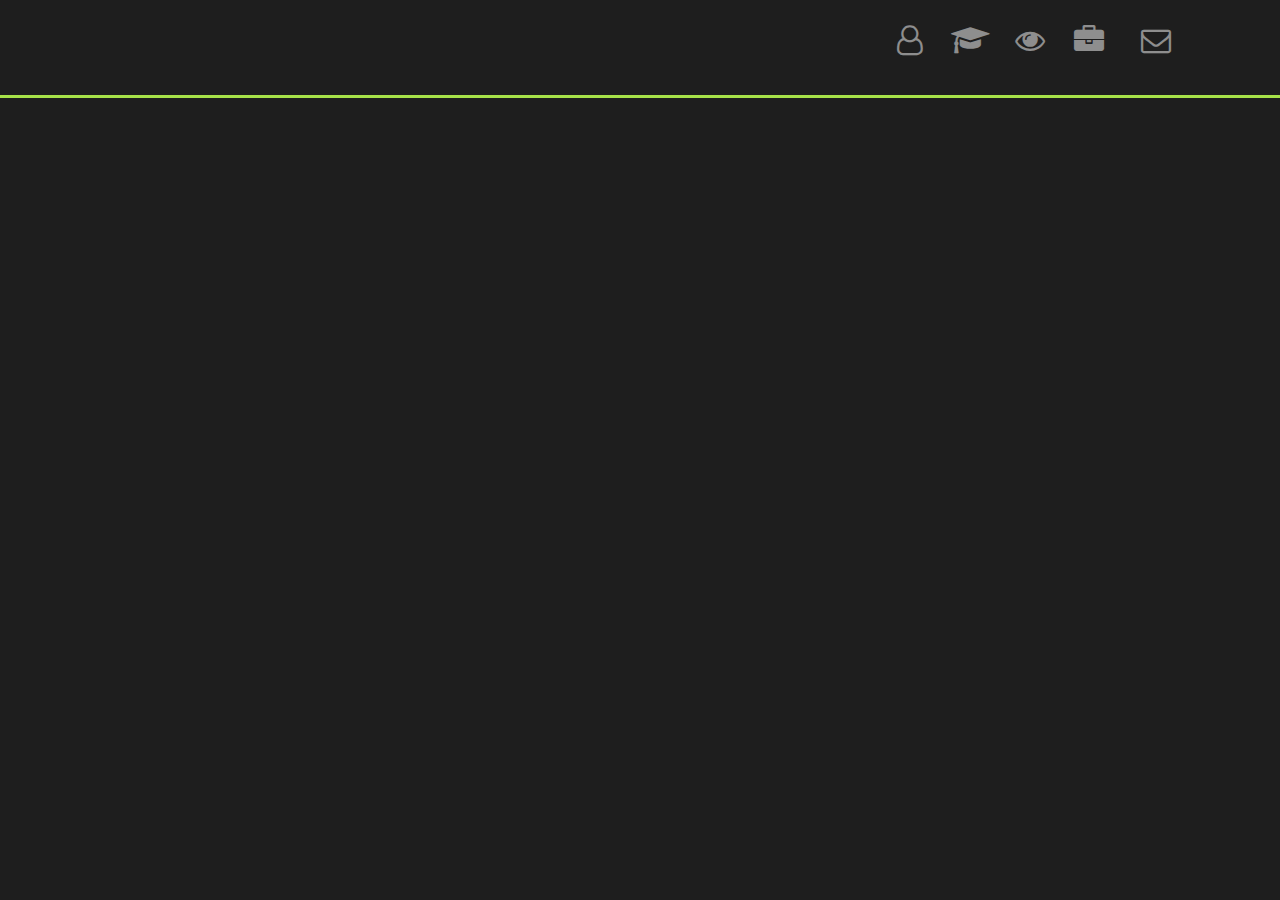
==== commit f50c5b61: "v2.0 mejoras css" ====
--- a/index.html
+++ b/index.html
@@ -1 +1 @@
-<!doctype html><html lang="en"><head><meta charset="utf-8"><title>Portfolio</title><base href="https://isanper.github.io"><meta name="viewport" content="width=device-width,initial-scale=1"><link rel="icon" type="image/x-icon" href="favicon.ico"><link href="styles.1cc2c9d8de4292162d3c.bundle.css" rel="stylesheet"/></head><body><app-root><div class="splash-screen"><div class="splash-loader"></div></div></app-root><script type="text/javascript" src="inline.3bed48053ef103c46d47.bundle.js"></script><script type="text/javascript" src="polyfills.2f3c8374e177923c97ec.bundle.js"></script><script type="text/javascript" src="scripts.33698548652f7290aead.bundle.js"></script><script type="text/javascript" src="vendor.547a0fc920f8e3841160.bundle.js"></script><script type="text/javascript" src="main.063a085369b574d1ecf1.bundle.js"></script></body></html>+<!doctype html><html lang="en"><head><meta charset="utf-8"><title>Portfolio</title><base href="https://isanper.github.io"><meta name="viewport" content="width=device-width,initial-scale=1"><link rel="icon" type="image/x-icon" href="favicon.ico"><link href="styles.e824e01a38d917f74374.bundle.css" rel="stylesheet"/></head><body><app-root><div class="splash-screen"><div class="splash-loader"></div></div></app-root><script type="text/javascript" src="inline.5eb9cc82388ee15b1d4a.bundle.js"></script><script type="text/javascript" src="polyfills.2f3c8374e177923c97ec.bundle.js"></script><script type="text/javascript" src="scripts.33698548652f7290aead.bundle.js"></script><script type="text/javascript" src="vendor.547a0fc920f8e3841160.bundle.js"></script><script type="text/javascript" src="main.2b7ad667b556f9514043.bundle.js"></script></body></html>--- a/styles.e824e01a38d917f74374.bundle.css
+++ b/styles.e824e01a38d917f74374.bundle.css
@@ -0,0 +1,35 @@
+@import url(https://fonts.googleapis.com/css?family=Alegreya);@import url(https://fonts.googleapis.com/css?family=Arvo:700);@import url(https://fonts.googleapis.com/css?family=Seaweed+Script);@import url(https://fonts.googleapis.com/css?family=Ubuntu:700);@import url(https://fonts.googleapis.com/css?family=Varela+Round);@import url(https://fonts.googleapis.com/css?family=Gloria+Hallelujah);
+/* You can add global styles to this file, and also import other style files */
+/*!
+ * Bootstrap v4.1.1 (https://getbootstrap.com/)
+ * Copyright 2011-2018 The Bootstrap Authors
+ * Copyright 2011-2018 Twitter, Inc.
+ * Licensed under MIT (https://github.com/twbs/bootstrap/blob/master/LICENSE)
+ */:root{--blue:#007bff;--indigo:#6610f2;--purple:#6f42c1;--pink:#e83e8c;--red:#dc3545;--orange:#fd7e14;--yellow:#ffc107;--green:#28a745;--teal:#20c997;--cyan:#17a2b8;--white:#fff;--gray:#6c757d;--gray-dark:#343a40;--primary:#007bff;--secondary:#6c757d;--success:#28a745;--info:#17a2b8;--warning:#ffc107;--danger:#dc3545;--light:#f8f9fa;--dark:#343a40;--breakpoint-xs:0;--breakpoint-sm:576px;--breakpoint-md:768px;--breakpoint-lg:992px;--breakpoint-xl:1200px;--font-family-sans-serif:-apple-system,BlinkMacSystemFont,"Segoe UI",Roboto,"Helvetica Neue",Arial,sans-serif,"Apple Color Emoji","Segoe UI Emoji","Segoe UI Symbol";--font-family-monospace:SFMono-Regular,Menlo,Monaco,Consolas,"Liberation Mono","Courier New",monospace}*,:after,:before{-webkit-box-sizing:border-box;box-sizing:border-box}html{font-family:sans-serif;line-height:1.15;-webkit-text-size-adjust:100%;-ms-text-size-adjust:100%;-ms-overflow-style:scrollbar;-webkit-tap-highlight-color:transparent}@-ms-viewport{width:device-width}article,aside,figcaption,figure,footer,header,hgroup,main,nav,section{display:block}body{margin:0;font-family:-apple-system,BlinkMacSystemFont,Segoe UI,Roboto,Helvetica Neue,Arial,sans-serif;font-size:1rem;font-weight:400;line-height:1.5;color:#212529;text-align:left;background-color:#fff}[tabindex="-1"]:focus{outline:0!important}hr{-webkit-box-sizing:content-box;box-sizing:content-box;height:0;overflow:visible}h1,h2,h3,h4,h5,h6{margin-top:0;margin-bottom:.5rem}p{margin-top:0;margin-bottom:1rem}abbr[data-original-title],abbr[title]{text-decoration:underline;-webkit-text-decoration:underline dotted;text-decoration:underline dotted;cursor:help;border-bottom:0}address{font-style:normal;line-height:inherit}address,dl,ol,ul{margin-bottom:1rem}dl,ol,ul{margin-top:0}ol ol,ol ul,ul ol,ul ul{margin-bottom:0}dt{font-weight:700}dd{margin-bottom:.5rem;margin-left:0}blockquote{margin:0 0 1rem}dfn{font-style:italic}b,strong{font-weight:bolder}small{font-size:80%}sub,sup{position:relative;font-size:75%;line-height:0;vertical-align:baseline}sub{bottom:-.25em}sup{top:-.5em}a{color:#007bff;text-decoration:none;background-color:transparent;-webkit-text-decoration-skip:objects}a:hover{color:#0056b3;text-decoration:underline}a:not([href]):not([tabindex]),a:not([href]):not([tabindex]):focus,a:not([href]):not([tabindex]):hover{color:inherit;text-decoration:none}a:not([href]):not([tabindex]):focus{outline:0}code,kbd,pre,samp{font-family:SFMono-Regular,Menlo,Monaco,Consolas,Liberation Mono,Courier New,monospace;font-size:1em}pre{margin-top:0;margin-bottom:1rem;overflow:auto;-ms-overflow-style:scrollbar}figure{margin:0 0 1rem}img{vertical-align:middle;border-style:none}svg:not(:root){overflow:hidden}table{border-collapse:collapse}caption{padding-top:.75rem;padding-bottom:.75rem;color:#6c757d;text-align:left;caption-side:bottom}th{text-align:inherit}label{display:inline-block;margin-bottom:.5rem}button{border-radius:0}button:focus{outline:1px dotted;outline:5px auto -webkit-focus-ring-color}button,input,optgroup,select,textarea{margin:0;font-family:inherit;font-size:inherit;line-height:inherit}button,input{overflow:visible}button,select{text-transform:none}[type=reset],[type=submit],button,html [type=button]{-webkit-appearance:button}[type=button]::-moz-focus-inner,[type=reset]::-moz-focus-inner,[type=submit]::-moz-focus-inner,button::-moz-focus-inner{padding:0;border-style:none}input[type=checkbox],input[type=radio]{-webkit-box-sizing:border-box;box-sizing:border-box;padding:0}input[type=date],input[type=datetime-local],input[type=month],input[type=time]{-webkit-appearance:listbox}textarea{overflow:auto;resize:vertical}fieldset{min-width:0;padding:0;margin:0;border:0}legend{display:block;width:100%;max-width:100%;padding:0;margin-bottom:.5rem;font-size:1.5rem;line-height:inherit;color:inherit;white-space:normal}progress{vertical-align:baseline}[type=number]::-webkit-inner-spin-button,[type=number]::-webkit-outer-spin-button{height:auto}[type=search]{outline-offset:-2px;-webkit-appearance:none}[type=search]::-webkit-search-cancel-button,[type=search]::-webkit-search-decoration{-webkit-appearance:none}::-webkit-file-upload-button{font:inherit;-webkit-appearance:button}output{display:inline-block}summary{display:list-item;cursor:pointer}template{display:none}[hidden]{display:none!important}.h1,.h2,.h3,.h4,.h5,.h6,h1,h2,h3,h4,h5,h6{margin-bottom:.5rem;font-family:inherit;font-weight:500;line-height:1.2;color:inherit}.h1,h1{font-size:2.5rem}.h2,h2{font-size:2rem}.h3,h3{font-size:1.75rem}.h4,h4{font-size:1.5rem}.h5,h5{font-size:1.25rem}.h6,h6{font-size:1rem}.lead{font-size:1.25rem;font-weight:300}.display-1{font-size:6rem}.display-1,.display-2{font-weight:300;line-height:1.2}.display-2{font-size:5.5rem}.display-3{font-size:4.5rem}.display-3,.display-4{font-weight:300;line-height:1.2}.display-4{font-size:3.5rem}hr{margin-top:1rem;margin-bottom:1rem;border:0;border-top:1px solid rgba(0,0,0,.1)}.small,small{font-size:80%;font-weight:400}.mark,mark{padding:.2em;background-color:#fcf8e3}.list-inline,.list-unstyled{padding-left:0;list-style:none}.list-inline-item{display:inline-block}.list-inline-item:not(:last-child){margin-right:.5rem}.initialism{font-size:90%;text-transform:uppercase}.blockquote{margin-bottom:1rem;font-size:1.25rem}.blockquote-footer{display:block;font-size:80%;color:#6c757d}.blockquote-footer:before{content:"\2014   \A0"}.img-fluid,.img-thumbnail{max-width:100%;height:auto}.img-thumbnail{padding:.25rem;background-color:#fff;border:1px solid #dee2e6;border-radius:.25rem}.figure{display:inline-block}.figure-img{margin-bottom:.5rem;line-height:1}.figure-caption{font-size:90%;color:#6c757d}code{font-size:87.5%;color:#e83e8c;word-break:break-word}a>code{color:inherit}kbd{padding:.2rem .4rem;font-size:87.5%;color:#fff;background-color:#212529;border-radius:.2rem}kbd kbd{padding:0;font-size:100%;font-weight:700}pre{display:block;font-size:87.5%;color:#212529}pre code{font-size:inherit;color:inherit;word-break:normal}.pre-scrollable{max-height:340px;overflow-y:scroll}.container{width:100%;padding-right:15px;padding-left:15px;margin-right:auto;margin-left:auto}@media (min-width:576px){.container{max-width:540px}}@media (min-width:768px){.container{max-width:720px}}@media (min-width:992px){.container{max-width:960px}}@media (min-width:1200px){.container{max-width:1140px}}.container-fluid{width:100%;padding-right:15px;padding-left:15px;margin-right:auto;margin-left:auto}.row{display:-ms-flexbox;display:-webkit-box;display:flex;-ms-flex-wrap:wrap;flex-wrap:wrap;margin-right:-15px;margin-left:-15px}.no-gutters{margin-right:0;margin-left:0}.no-gutters>.col,.no-gutters>[class*=col-]{padding-right:0;padding-left:0}.col,.col-1,.col-2,.col-3,.col-4,.col-5,.col-6,.col-7,.col-8,.col-9,.col-10,.col-11,.col-12,.col-auto,.col-lg,.col-lg-1,.col-lg-2,.col-lg-3,.col-lg-4,.col-lg-5,.col-lg-6,.col-lg-7,.col-lg-8,.col-lg-9,.col-lg-10,.col-lg-11,.col-lg-12,.col-lg-auto,.col-md,.col-md-1,.col-md-2,.col-md-3,.col-md-4,.col-md-5,.col-md-6,.col-md-7,.col-md-8,.col-md-9,.col-md-10,.col-md-11,.col-md-12,.col-md-auto,.col-sm,.col-sm-1,.col-sm-2,.col-sm-3,.col-sm-4,.col-sm-5,.col-sm-6,.col-sm-7,.col-sm-8,.col-sm-9,.col-sm-10,.col-sm-11,.col-sm-12,.col-sm-auto,.col-xl,.col-xl-1,.col-xl-2,.col-xl-3,.col-xl-4,.col-xl-5,.col-xl-6,.col-xl-7,.col-xl-8,.col-xl-9,.col-xl-10,.col-xl-11,.col-xl-12,.col-xl-auto{position:relative;width:100%;min-height:1px;padding-right:15px;padding-left:15px}.col{-ms-flex-preferred-size:0;flex-basis:0;-ms-flex-positive:1;-webkit-box-flex:1;flex-grow:1;max-width:100%}.col-auto{-ms-flex:0 0 auto;flex:0 0 auto;width:auto;max-width:none}.col-1,.col-auto{-webkit-box-flex:0}.col-1{-ms-flex:0 0 8.333333%;flex:0 0 8.333333%;max-width:8.333333%}.col-2{-ms-flex:0 0 16.666667%;flex:0 0 16.666667%;max-width:16.666667%}.col-2,.col-3{-webkit-box-flex:0}.col-3{-ms-flex:0 0 25%;flex:0 0 25%;max-width:25%}.col-4{-ms-flex:0 0 33.333333%;flex:0 0 33.333333%;max-width:33.333333%}.col-4,.col-5{-webkit-box-flex:0}.col-5{-ms-flex:0 0 41.666667%;flex:0 0 41.666667%;max-width:41.666667%}.col-6{-ms-flex:0 0 50%;flex:0 0 50%;max-width:50%}.col-6,.col-7{-webkit-box-flex:0}.col-7{-ms-flex:0 0 58.333333%;flex:0 0 58.333333%;max-width:58.333333%}.col-8{-ms-flex:0 0 66.666667%;flex:0 0 66.666667%;max-width:66.666667%}.col-8,.col-9{-webkit-box-flex:0}.col-9{-ms-flex:0 0 75%;flex:0 0 75%;max-width:75%}.col-10{-ms-flex:0 0 83.333333%;flex:0 0 83.333333%;max-width:83.333333%}.col-10,.col-11{-webkit-box-flex:0}.col-11{-ms-flex:0 0 91.666667%;flex:0 0 91.666667%;max-width:91.666667%}.col-12{-ms-flex:0 0 100%;-webkit-box-flex:0;flex:0 0 100%;max-width:100%}.order-first{-ms-flex-order:-1;-webkit-box-ordinal-group:0;order:-1}.order-last{-ms-flex-order:13;-webkit-box-ordinal-group:14;order:13}.order-0{-ms-flex-order:0;-webkit-box-ordinal-group:1;order:0}.order-1{-ms-flex-order:1;-webkit-box-ordinal-group:2;order:1}.order-2{-ms-flex-order:2;-webkit-box-ordinal-group:3;order:2}.order-3{-ms-flex-order:3;-webkit-box-ordinal-group:4;order:3}.order-4{-ms-flex-order:4;-webkit-box-ordinal-group:5;order:4}.order-5{-ms-flex-order:5;-webkit-box-ordinal-group:6;order:5}.order-6{-ms-flex-order:6;-webkit-box-ordinal-group:7;order:6}.order-7{-ms-flex-order:7;-webkit-box-ordinal-group:8;order:7}.order-8{-ms-flex-order:8;-webkit-box-ordinal-group:9;order:8}.order-9{-ms-flex-order:9;-webkit-box-ordinal-group:10;order:9}.order-10{-ms-flex-order:10;-webkit-box-ordinal-group:11;order:10}.order-11{-ms-flex-order:11;-webkit-box-ordinal-group:12;order:11}.order-12{-ms-flex-order:12;-webkit-box-ordinal-group:13;order:12}.offset-1{margin-left:8.333333%}.offset-2{margin-left:16.666667%}.offset-3{margin-left:25%}.offset-4{margin-left:33.333333%}.offset-5{margin-left:41.666667%}.offset-6{margin-left:50%}.offset-7{margin-left:58.333333%}.offset-8{margin-left:66.666667%}.offset-9{margin-left:75%}.offset-10{margin-left:83.333333%}.offset-11{margin-left:91.666667%}@media (min-width:576px){.col-sm{-ms-flex-preferred-size:0;flex-basis:0;-ms-flex-positive:1;-webkit-box-flex:1;flex-grow:1;max-width:100%}.col-sm-auto{-ms-flex:0 0 auto;-webkit-box-flex:0;flex:0 0 auto;width:auto;max-width:none}.col-sm-1{-ms-flex:0 0 8.333333%;-webkit-box-flex:0;flex:0 0 8.333333%;max-width:8.333333%}.col-sm-2{-ms-flex:0 0 16.666667%;-webkit-box-flex:0;flex:0 0 16.666667%;max-width:16.666667%}.col-sm-3{-ms-flex:0 0 25%;-webkit-box-flex:0;flex:0 0 25%;max-width:25%}.col-sm-4{-ms-flex:0 0 33.333333%;-webkit-box-flex:0;flex:0 0 33.333333%;max-width:33.333333%}.col-sm-5{-ms-flex:0 0 41.666667%;-webkit-box-flex:0;flex:0 0 41.666667%;max-width:41.666667%}.col-sm-6{-ms-flex:0 0 50%;-webkit-box-flex:0;flex:0 0 50%;max-width:50%}.col-sm-7{-ms-flex:0 0 58.333333%;-webkit-box-flex:0;flex:0 0 58.333333%;max-width:58.333333%}.col-sm-8{-ms-flex:0 0 66.666667%;-webkit-box-flex:0;flex:0 0 66.666667%;max-width:66.666667%}.col-sm-9{-ms-flex:0 0 75%;-webkit-box-flex:0;flex:0 0 75%;max-width:75%}.col-sm-10{-ms-flex:0 0 83.333333%;-webkit-box-flex:0;flex:0 0 83.333333%;max-width:83.333333%}.col-sm-11{-ms-flex:0 0 91.666667%;-webkit-box-flex:0;flex:0 0 91.666667%;max-width:91.666667%}.col-sm-12{-ms-flex:0 0 100%;-webkit-box-flex:0;flex:0 0 100%;max-width:100%}.order-sm-first{-ms-flex-order:-1;-webkit-box-ordinal-group:0;order:-1}.order-sm-last{-ms-flex-order:13;-webkit-box-ordinal-group:14;order:13}.order-sm-0{-ms-flex-order:0;-webkit-box-ordinal-group:1;order:0}.order-sm-1{-ms-flex-order:1;-webkit-box-ordinal-group:2;order:1}.order-sm-2{-ms-flex-order:2;-webkit-box-ordinal-group:3;order:2}.order-sm-3{-ms-flex-order:3;-webkit-box-ordinal-group:4;order:3}.order-sm-4{-ms-flex-order:4;-webkit-box-ordinal-group:5;order:4}.order-sm-5{-ms-flex-order:5;-webkit-box-ordinal-group:6;order:5}.order-sm-6{-ms-flex-order:6;-webkit-box-ordinal-group:7;order:6}.order-sm-7{-ms-flex-order:7;-webkit-box-ordinal-group:8;order:7}.order-sm-8{-ms-flex-order:8;-webkit-box-ordinal-group:9;order:8}.order-sm-9{-ms-flex-order:9;-webkit-box-ordinal-group:10;order:9}.order-sm-10{-ms-flex-order:10;-webkit-box-ordinal-group:11;order:10}.order-sm-11{-ms-flex-order:11;-webkit-box-ordinal-group:12;order:11}.order-sm-12{-ms-flex-order:12;-webkit-box-ordinal-group:13;order:12}.offset-sm-0{margin-left:0}.offset-sm-1{margin-left:8.333333%}.offset-sm-2{margin-left:16.666667%}.offset-sm-3{margin-left:25%}.offset-sm-4{margin-left:33.333333%}.offset-sm-5{margin-left:41.666667%}.offset-sm-6{margin-left:50%}.offset-sm-7{margin-left:58.333333%}.offset-sm-8{margin-left:66.666667%}.offset-sm-9{margin-left:75%}.offset-sm-10{margin-left:83.333333%}.offset-sm-11{margin-left:91.666667%}}@media (min-width:768px){.col-md{-ms-flex-preferred-size:0;flex-basis:0;-ms-flex-positive:1;-webkit-box-flex:1;flex-grow:1;max-width:100%}.col-md-auto{-ms-flex:0 0 auto;-webkit-box-flex:0;flex:0 0 auto;width:auto;max-width:none}.col-md-1{-ms-flex:0 0 8.333333%;-webkit-box-flex:0;flex:0 0 8.333333%;max-width:8.333333%}.col-md-2{-ms-flex:0 0 16.666667%;-webkit-box-flex:0;flex:0 0 16.666667%;max-width:16.666667%}.col-md-3{-ms-flex:0 0 25%;-webkit-box-flex:0;flex:0 0 25%;max-width:25%}.col-md-4{-ms-flex:0 0 33.333333%;-webkit-box-flex:0;flex:0 0 33.333333%;max-width:33.333333%}.col-md-5{-ms-flex:0 0 41.666667%;-webkit-box-flex:0;flex:0 0 41.666667%;max-width:41.666667%}.col-md-6{-ms-flex:0 0 50%;-webkit-box-flex:0;flex:0 0 50%;max-width:50%}.col-md-7{-ms-flex:0 0 58.333333%;-webkit-box-flex:0;flex:0 0 58.333333%;max-width:58.333333%}.col-md-8{-ms-flex:0 0 66.666667%;-webkit-box-flex:0;flex:0 0 66.666667%;max-width:66.666667%}.col-md-9{-ms-flex:0 0 75%;-webkit-box-flex:0;flex:0 0 75%;max-width:75%}.col-md-10{-ms-flex:0 0 83.333333%;-webkit-box-flex:0;flex:0 0 83.333333%;max-width:83.333333%}.col-md-11{-ms-flex:0 0 91.666667%;-webkit-box-flex:0;flex:0 0 91.666667%;max-width:91.666667%}.col-md-12{-ms-flex:0 0 100%;-webkit-box-flex:0;flex:0 0 100%;max-width:100%}.order-md-first{-ms-flex-order:-1;-webkit-box-ordinal-group:0;order:-1}.order-md-last{-ms-flex-order:13;-webkit-box-ordinal-group:14;order:13}.order-md-0{-ms-flex-order:0;-webkit-box-ordinal-group:1;order:0}.order-md-1{-ms-flex-order:1;-webkit-box-ordinal-group:2;order:1}.order-md-2{-ms-flex-order:2;-webkit-box-ordinal-group:3;order:2}.order-md-3{-ms-flex-order:3;-webkit-box-ordinal-group:4;order:3}.order-md-4{-ms-flex-order:4;-webkit-box-ordinal-group:5;order:4}.order-md-5{-ms-flex-order:5;-webkit-box-ordinal-group:6;order:5}.order-md-6{-ms-flex-order:6;-webkit-box-ordinal-group:7;order:6}.order-md-7{-ms-flex-order:7;-webkit-box-ordinal-group:8;order:7}.order-md-8{-ms-flex-order:8;-webkit-box-ordinal-group:9;order:8}.order-md-9{-ms-flex-order:9;-webkit-box-ordinal-group:10;order:9}.order-md-10{-ms-flex-order:10;-webkit-box-ordinal-group:11;order:10}.order-md-11{-ms-flex-order:11;-webkit-box-ordinal-group:12;order:11}.order-md-12{-ms-flex-order:12;-webkit-box-ordinal-group:13;order:12}.offset-md-0{margin-left:0}.offset-md-1{margin-left:8.333333%}.offset-md-2{margin-left:16.666667%}.offset-md-3{margin-left:25%}.offset-md-4{margin-left:33.333333%}.offset-md-5{margin-left:41.666667%}.offset-md-6{margin-left:50%}.offset-md-7{margin-left:58.333333%}.offset-md-8{margin-left:66.666667%}.offset-md-9{margin-left:75%}.offset-md-10{margin-left:83.333333%}.offset-md-11{margin-left:91.666667%}}@media (min-width:992px){.col-lg{-ms-flex-preferred-size:0;flex-basis:0;-ms-flex-positive:1;-webkit-box-flex:1;flex-grow:1;max-width:100%}.col-lg-auto{-ms-flex:0 0 auto;-webkit-box-flex:0;flex:0 0 auto;width:auto;max-width:none}.col-lg-1{-ms-flex:0 0 8.333333%;-webkit-box-flex:0;flex:0 0 8.333333%;max-width:8.333333%}.col-lg-2{-ms-flex:0 0 16.666667%;-webkit-box-flex:0;flex:0 0 16.666667%;max-width:16.666667%}.col-lg-3{-ms-flex:0 0 25%;-webkit-box-flex:0;flex:0 0 25%;max-width:25%}.col-lg-4{-ms-flex:0 0 33.333333%;-webkit-box-flex:0;flex:0 0 33.333333%;max-width:33.333333%}.col-lg-5{-ms-flex:0 0 41.666667%;-webkit-box-flex:0;flex:0 0 41.666667%;max-width:41.666667%}.col-lg-6{-ms-flex:0 0 50%;-webkit-box-flex:0;flex:0 0 50%;max-width:50%}.col-lg-7{-ms-flex:0 0 58.333333%;-webkit-box-flex:0;flex:0 0 58.333333%;max-width:58.333333%}.col-lg-8{-ms-flex:0 0 66.666667%;-webkit-box-flex:0;flex:0 0 66.666667%;max-width:66.666667%}.col-lg-9{-ms-flex:0 0 75%;-webkit-box-flex:0;flex:0 0 75%;max-width:75%}.col-lg-10{-ms-flex:0 0 83.333333%;-webkit-box-flex:0;flex:0 0 83.333333%;max-width:83.333333%}.col-lg-11{-ms-flex:0 0 91.666667%;-webkit-box-flex:0;flex:0 0 91.666667%;max-width:91.666667%}.col-lg-12{-ms-flex:0 0 100%;-webkit-box-flex:0;flex:0 0 100%;max-width:100%}.order-lg-first{-ms-flex-order:-1;-webkit-box-ordinal-group:0;order:-1}.order-lg-last{-ms-flex-order:13;-webkit-box-ordinal-group:14;order:13}.order-lg-0{-ms-flex-order:0;-webkit-box-ordinal-group:1;order:0}.order-lg-1{-ms-flex-order:1;-webkit-box-ordinal-group:2;order:1}.order-lg-2{-ms-flex-order:2;-webkit-box-ordinal-group:3;order:2}.order-lg-3{-ms-flex-order:3;-webkit-box-ordinal-group:4;order:3}.order-lg-4{-ms-flex-order:4;-webkit-box-ordinal-group:5;order:4}.order-lg-5{-ms-flex-order:5;-webkit-box-ordinal-group:6;order:5}.order-lg-6{-ms-flex-order:6;-webkit-box-ordinal-group:7;order:6}.order-lg-7{-ms-flex-order:7;-webkit-box-ordinal-group:8;order:7}.order-lg-8{-ms-flex-order:8;-webkit-box-ordinal-group:9;order:8}.order-lg-9{-ms-flex-order:9;-webkit-box-ordinal-group:10;order:9}.order-lg-10{-ms-flex-order:10;-webkit-box-ordinal-group:11;order:10}.order-lg-11{-ms-flex-order:11;-webkit-box-ordinal-group:12;order:11}.order-lg-12{-ms-flex-order:12;-webkit-box-ordinal-group:13;order:12}.offset-lg-0{margin-left:0}.offset-lg-1{margin-left:8.333333%}.offset-lg-2{margin-left:16.666667%}.offset-lg-3{margin-left:25%}.offset-lg-4{margin-left:33.333333%}.offset-lg-5{margin-left:41.666667%}.offset-lg-6{margin-left:50%}.offset-lg-7{margin-left:58.333333%}.offset-lg-8{margin-left:66.666667%}.offset-lg-9{margin-left:75%}.offset-lg-10{margin-left:83.333333%}.offset-lg-11{margin-left:91.666667%}}@media (min-width:1200px){.col-xl{-ms-flex-preferred-size:0;flex-basis:0;-ms-flex-positive:1;-webkit-box-flex:1;flex-grow:1;max-width:100%}.col-xl-auto{-ms-flex:0 0 auto;-webkit-box-flex:0;flex:0 0 auto;width:auto;max-width:none}.col-xl-1{-ms-flex:0 0 8.333333%;-webkit-box-flex:0;flex:0 0 8.333333%;max-width:8.333333%}.col-xl-2{-ms-flex:0 0 16.666667%;-webkit-box-flex:0;flex:0 0 16.666667%;max-width:16.666667%}.col-xl-3{-ms-flex:0 0 25%;-webkit-box-flex:0;flex:0 0 25%;max-width:25%}.col-xl-4{-ms-flex:0 0 33.333333%;-webkit-box-flex:0;flex:0 0 33.333333%;max-width:33.333333%}.col-xl-5{-ms-flex:0 0 41.666667%;-webkit-box-flex:0;flex:0 0 41.666667%;max-width:41.666667%}.col-xl-6{-ms-flex:0 0 50%;-webkit-box-flex:0;flex:0 0 50%;max-width:50%}.col-xl-7{-ms-flex:0 0 58.333333%;-webkit-box-flex:0;flex:0 0 58.333333%;max-width:58.333333%}.col-xl-8{-ms-flex:0 0 66.666667%;-webkit-box-flex:0;flex:0 0 66.666667%;max-width:66.666667%}.col-xl-9{-ms-flex:0 0 75%;-webkit-box-flex:0;flex:0 0 75%;max-width:75%}.col-xl-10{-ms-flex:0 0 83.333333%;-webkit-box-flex:0;flex:0 0 83.333333%;max-width:83.333333%}.col-xl-11{-ms-flex:0 0 91.666667%;-webkit-box-flex:0;flex:0 0 91.666667%;max-width:91.666667%}.col-xl-12{-ms-flex:0 0 100%;-webkit-box-flex:0;flex:0 0 100%;max-width:100%}.order-xl-first{-ms-flex-order:-1;-webkit-box-ordinal-group:0;order:-1}.order-xl-last{-ms-flex-order:13;-webkit-box-ordinal-group:14;order:13}.order-xl-0{-ms-flex-order:0;-webkit-box-ordinal-group:1;order:0}.order-xl-1{-ms-flex-order:1;-webkit-box-ordinal-group:2;order:1}.order-xl-2{-ms-flex-order:2;-webkit-box-ordinal-group:3;order:2}.order-xl-3{-ms-flex-order:3;-webkit-box-ordinal-group:4;order:3}.order-xl-4{-ms-flex-order:4;-webkit-box-ordinal-group:5;order:4}.order-xl-5{-ms-flex-order:5;-webkit-box-ordinal-group:6;order:5}.order-xl-6{-ms-flex-order:6;-webkit-box-ordinal-group:7;order:6}.order-xl-7{-ms-flex-order:7;-webkit-box-ordinal-group:8;order:7}.order-xl-8{-ms-flex-order:8;-webkit-box-ordinal-group:9;order:8}.order-xl-9{-ms-flex-order:9;-webkit-box-ordinal-group:10;order:9}.order-xl-10{-ms-flex-order:10;-webkit-box-ordinal-group:11;order:10}.order-xl-11{-ms-flex-order:11;-webkit-box-ordinal-group:12;order:11}.order-xl-12{-ms-flex-order:12;-webkit-box-ordinal-group:13;order:12}.offset-xl-0{margin-left:0}.offset-xl-1{margin-left:8.333333%}.offset-xl-2{margin-left:16.666667%}.offset-xl-3{margin-left:25%}.offset-xl-4{margin-left:33.333333%}.offset-xl-5{margin-left:41.666667%}.offset-xl-6{margin-left:50%}.offset-xl-7{margin-left:58.333333%}.offset-xl-8{margin-left:66.666667%}.offset-xl-9{margin-left:75%}.offset-xl-10{margin-left:83.333333%}.offset-xl-11{margin-left:91.666667%}}.table{width:100%;max-width:100%;margin-bottom:1rem;background-color:transparent}.table td,.table th{padding:.75rem;vertical-align:top;border-top:1px solid #dee2e6}.table thead th{vertical-align:bottom;border-bottom:2px solid #dee2e6}.table tbody+tbody{border-top:2px solid #dee2e6}.table .table{background-color:#fff}.table-sm td,.table-sm th{padding:.3rem}.table-bordered,.table-bordered td,.table-bordered th{border:1px solid #dee2e6}.table-bordered thead td,.table-bordered thead th{border-bottom-width:2px}.table-borderless tbody+tbody,.table-borderless td,.table-borderless th,.table-borderless thead th{border:0}.table-striped tbody tr:nth-of-type(odd){background-color:rgba(0,0,0,.05)}.table-hover tbody tr:hover{background-color:rgba(0,0,0,.075)}.table-primary,.table-primary>td,.table-primary>th{background-color:#b8daff}.table-hover .table-primary:hover,.table-hover .table-primary:hover>td,.table-hover .table-primary:hover>th{background-color:#9fcdff}.table-secondary,.table-secondary>td,.table-secondary>th{background-color:#d6d8db}.table-hover .table-secondary:hover,.table-hover .table-secondary:hover>td,.table-hover .table-secondary:hover>th{background-color:#c8cbcf}.table-success,.table-success>td,.table-success>th{background-color:#c3e6cb}.table-hover .table-success:hover,.table-hover .table-success:hover>td,.table-hover .table-success:hover>th{background-color:#b1dfbb}.table-info,.table-info>td,.table-info>th{background-color:#bee5eb}.table-hover .table-info:hover,.table-hover .table-info:hover>td,.table-hover .table-info:hover>th{background-color:#abdde5}.table-warning,.table-warning>td,.table-warning>th{background-color:#ffeeba}.table-hover .table-warning:hover,.table-hover .table-warning:hover>td,.table-hover .table-warning:hover>th{background-color:#ffe8a1}.table-danger,.table-danger>td,.table-danger>th{background-color:#f5c6cb}.table-hover .table-danger:hover,.table-hover .table-danger:hover>td,.table-hover .table-danger:hover>th{background-color:#f1b0b7}.table-light,.table-light>td,.table-light>th{background-color:#fdfdfe}.table-hover .table-light:hover,.table-hover .table-light:hover>td,.table-hover .table-light:hover>th{background-color:#ececf6}.table-dark,.table-dark>td,.table-dark>th{background-color:#c6c8ca}.table-hover .table-dark:hover,.table-hover .table-dark:hover>td,.table-hover .table-dark:hover>th{background-color:#b9bbbe}.table-active,.table-active>td,.table-active>th,.table-hover .table-active:hover,.table-hover .table-active:hover>td,.table-hover .table-active:hover>th{background-color:rgba(0,0,0,.075)}.table .thead-dark th{color:#fff;background-color:#212529;border-color:#32383e}.table .thead-light th{color:#495057;background-color:#e9ecef;border-color:#dee2e6}.table-dark{color:#fff;background-color:#212529}.table-dark td,.table-dark th,.table-dark thead th{border-color:#32383e}.table-dark.table-bordered{border:0}.table-dark.table-striped tbody tr:nth-of-type(odd){background-color:hsla(0,0%,100%,.05)}.table-dark.table-hover tbody tr:hover{background-color:hsla(0,0%,100%,.075)}@media (max-width:575.98px){.table-responsive-sm{display:block;width:100%;overflow-x:auto;-webkit-overflow-scrolling:touch;-ms-overflow-style:-ms-autohiding-scrollbar}.table-responsive-sm>.table-bordered{border:0}}@media (max-width:767.98px){.table-responsive-md{display:block;width:100%;overflow-x:auto;-webkit-overflow-scrolling:touch;-ms-overflow-style:-ms-autohiding-scrollbar}.table-responsive-md>.table-bordered{border:0}}@media (max-width:991.98px){.table-responsive-lg{display:block;width:100%;overflow-x:auto;-webkit-overflow-scrolling:touch;-ms-overflow-style:-ms-autohiding-scrollbar}.table-responsive-lg>.table-bordered{border:0}}@media (max-width:1199.98px){.table-responsive-xl{display:block;width:100%;overflow-x:auto;-webkit-overflow-scrolling:touch;-ms-overflow-style:-ms-autohiding-scrollbar}.table-responsive-xl>.table-bordered{border:0}}.table-responsive{display:block;width:100%;overflow-x:auto;-webkit-overflow-scrolling:touch;-ms-overflow-style:-ms-autohiding-scrollbar}.table-responsive>.table-bordered{border:0}.form-control{display:block;width:100%;padding:.375rem .75rem;font-size:1rem;line-height:1.5;color:#495057;background-color:#fff;background-clip:padding-box;border:1px solid #ced4da;border-radius:.25rem;-webkit-transition:border-color .15s ease-in-out,-webkit-box-shadow .15s ease-in-out;transition:border-color .15s ease-in-out,-webkit-box-shadow .15s ease-in-out;transition:border-color .15s ease-in-out,box-shadow .15s ease-in-out;transition:border-color .15s ease-in-out,box-shadow .15s ease-in-out,-webkit-box-shadow .15s ease-in-out}@media screen and (prefers-reduced-motion:reduce){.form-control{-webkit-transition:none;transition:none}}.form-control::-ms-expand{background-color:transparent;border:0}.form-control:focus{color:#495057;background-color:#fff;border-color:#80bdff;outline:0;-webkit-box-shadow:0 0 0 .2rem rgba(0,123,255,.25);box-shadow:0 0 0 .2rem rgba(0,123,255,.25)}.form-control::-webkit-input-placeholder{color:#6c757d;opacity:1}.form-control:-ms-input-placeholder,.form-control::-ms-input-placeholder{color:#6c757d;opacity:1}.form-control::placeholder{color:#6c757d;opacity:1}.form-control:disabled,.form-control[readonly]{background-color:#e9ecef;opacity:1}select.form-control:not([size]):not([multiple]){height:calc(2.25rem + 2px)}select.form-control:focus::-ms-value{color:#495057;background-color:#fff}.form-control-file,.form-control-range{display:block;width:100%}.col-form-label{padding-top:calc(.375rem + 1px);padding-bottom:calc(.375rem + 1px);margin-bottom:0;font-size:inherit;line-height:1.5}.col-form-label-lg{padding-top:calc(.5rem + 1px);padding-bottom:calc(.5rem + 1px);font-size:1.25rem;line-height:1.5}.col-form-label-sm{padding-top:calc(.25rem + 1px);padding-bottom:calc(.25rem + 1px);font-size:.875rem;line-height:1.5}.form-control-plaintext{display:block;width:100%;padding-top:.375rem;padding-bottom:.375rem;margin-bottom:0;line-height:1.5;color:#212529;background-color:transparent;border:solid transparent;border-width:1px 0}.form-control-plaintext.form-control-lg,.form-control-plaintext.form-control-sm,.input-group-lg>.form-control-plaintext.form-control,.input-group-lg>.input-group-append>.form-control-plaintext.btn,.input-group-lg>.input-group-append>.form-control-plaintext.input-group-text,.input-group-lg>.input-group-prepend>.form-control-plaintext.btn,.input-group-lg>.input-group-prepend>.form-control-plaintext.input-group-text,.input-group-sm>.form-control-plaintext.form-control,.input-group-sm>.input-group-append>.form-control-plaintext.btn,.input-group-sm>.input-group-append>.form-control-plaintext.input-group-text,.input-group-sm>.input-group-prepend>.form-control-plaintext.btn,.input-group-sm>.input-group-prepend>.form-control-plaintext.input-group-text{padding-right:0;padding-left:0}.form-control-sm,.input-group-sm>.form-control,.input-group-sm>.input-group-append>.btn,.input-group-sm>.input-group-append>.input-group-text,.input-group-sm>.input-group-prepend>.btn,.input-group-sm>.input-group-prepend>.input-group-text{padding:.25rem .5rem;font-size:.875rem;line-height:1.5;border-radius:.2rem}.input-group-sm>.input-group-append>select.btn:not([size]):not([multiple]),.input-group-sm>.input-group-append>select.input-group-text:not([size]):not([multiple]),.input-group-sm>.input-group-prepend>select.btn:not([size]):not([multiple]),.input-group-sm>.input-group-prepend>select.input-group-text:not([size]):not([multiple]),.input-group-sm>select.form-control:not([size]):not([multiple]),select.form-control-sm:not([size]):not([multiple]){height:calc(1.8125rem + 2px)}.form-control-lg,.input-group-lg>.form-control,.input-group-lg>.input-group-append>.btn,.input-group-lg>.input-group-append>.input-group-text,.input-group-lg>.input-group-prepend>.btn,.input-group-lg>.input-group-prepend>.input-group-text{padding:.5rem 1rem;font-size:1.25rem;line-height:1.5;border-radius:.3rem}.input-group-lg>.input-group-append>select.btn:not([size]):not([multiple]),.input-group-lg>.input-group-append>select.input-group-text:not([size]):not([multiple]),.input-group-lg>.input-group-prepend>select.btn:not([size]):not([multiple]),.input-group-lg>.input-group-prepend>select.input-group-text:not([size]):not([multiple]),.input-group-lg>select.form-control:not([size]):not([multiple]),select.form-control-lg:not([size]):not([multiple]){height:calc(2.875rem + 2px)}.form-group{margin-bottom:1rem}.form-text{display:block;margin-top:.25rem}.form-row{display:-ms-flexbox;display:-webkit-box;display:flex;-ms-flex-wrap:wrap;flex-wrap:wrap;margin-right:-5px;margin-left:-5px}.form-row>.col,.form-row>[class*=col-]{padding-right:5px;padding-left:5px}.form-check{position:relative;display:block;padding-left:1.25rem}.form-check-input{position:absolute;margin-top:.3rem;margin-left:-1.25rem}.form-check-input:disabled~.form-check-label{color:#6c757d}.form-check-label{margin-bottom:0}.form-check-inline{display:-ms-inline-flexbox;display:-webkit-inline-box;display:inline-flex;-ms-flex-align:center;-webkit-box-align:center;align-items:center;padding-left:0;margin-right:.75rem}.form-check-inline .form-check-input{position:static;margin-top:0;margin-right:.3125rem;margin-left:0}.valid-feedback{display:none;width:100%;margin-top:.25rem;font-size:80%;color:#28a745}.valid-tooltip{position:absolute;top:100%;z-index:5;display:none;max-width:100%;padding:.5rem;margin-top:.1rem;font-size:.875rem;line-height:1;color:#fff;background-color:rgba(40,167,69,.8);border-radius:.2rem}.custom-select.is-valid,.form-control.is-valid,.was-validated .custom-select:valid,.was-validated .form-control:valid{border-color:#28a745}.custom-select.is-valid:focus,.form-control.is-valid:focus,.was-validated .custom-select:valid:focus,.was-validated .form-control:valid:focus{border-color:#28a745;-webkit-box-shadow:0 0 0 .2rem rgba(40,167,69,.25);box-shadow:0 0 0 .2rem rgba(40,167,69,.25)}.custom-select.is-valid~.valid-feedback,.custom-select.is-valid~.valid-tooltip,.form-control-file.is-valid~.valid-feedback,.form-control-file.is-valid~.valid-tooltip,.form-control.is-valid~.valid-feedback,.form-control.is-valid~.valid-tooltip,.was-validated .custom-select:valid~.valid-feedback,.was-validated .custom-select:valid~.valid-tooltip,.was-validated .form-control-file:valid~.valid-feedback,.was-validated .form-control-file:valid~.valid-tooltip,.was-validated .form-control:valid~.valid-feedback,.was-validated .form-control:valid~.valid-tooltip{display:block}.form-check-input.is-valid~.form-check-label,.was-validated .form-check-input:valid~.form-check-label{color:#28a745}.form-check-input.is-valid~.valid-feedback,.form-check-input.is-valid~.valid-tooltip,.was-validated .form-check-input:valid~.valid-feedback,.was-validated .form-check-input:valid~.valid-tooltip{display:block}.custom-control-input.is-valid~.custom-control-label,.was-validated .custom-control-input:valid~.custom-control-label{color:#28a745}.custom-control-input.is-valid~.custom-control-label:before,.was-validated .custom-control-input:valid~.custom-control-label:before{background-color:#71dd8a}.custom-control-input.is-valid~.valid-feedback,.custom-control-input.is-valid~.valid-tooltip,.was-validated .custom-control-input:valid~.valid-feedback,.was-validated .custom-control-input:valid~.valid-tooltip{display:block}.custom-control-input.is-valid:checked~.custom-control-label:before,.was-validated .custom-control-input:valid:checked~.custom-control-label:before{background-color:#34ce57}.custom-control-input.is-valid:focus~.custom-control-label:before,.was-validated .custom-control-input:valid:focus~.custom-control-label:before{-webkit-box-shadow:0 0 0 1px #fff,0 0 0 .2rem rgba(40,167,69,.25);box-shadow:0 0 0 1px #fff,0 0 0 .2rem rgba(40,167,69,.25)}.custom-file-input.is-valid~.custom-file-label,.was-validated .custom-file-input:valid~.custom-file-label{border-color:#28a745}.custom-file-input.is-valid~.custom-file-label:before,.was-validated .custom-file-input:valid~.custom-file-label:before{border-color:inherit}.custom-file-input.is-valid~.valid-feedback,.custom-file-input.is-valid~.valid-tooltip,.was-validated .custom-file-input:valid~.valid-feedback,.was-validated .custom-file-input:valid~.valid-tooltip{display:block}.custom-file-input.is-valid:focus~.custom-file-label,.was-validated .custom-file-input:valid:focus~.custom-file-label{-webkit-box-shadow:0 0 0 .2rem rgba(40,167,69,.25);box-shadow:0 0 0 .2rem rgba(40,167,69,.25)}.invalid-feedback{display:none;width:100%;margin-top:.25rem;font-size:80%;color:#dc3545}.invalid-tooltip{position:absolute;top:100%;z-index:5;display:none;max-width:100%;padding:.5rem;margin-top:.1rem;font-size:.875rem;line-height:1;color:#fff;background-color:rgba(220,53,69,.8);border-radius:.2rem}.custom-select.is-invalid,.form-control.is-invalid,.was-validated .custom-select:invalid,.was-validated .form-control:invalid{border-color:#dc3545}.custom-select.is-invalid:focus,.form-control.is-invalid:focus,.was-validated .custom-select:invalid:focus,.was-validated .form-control:invalid:focus{border-color:#dc3545;-webkit-box-shadow:0 0 0 .2rem rgba(220,53,69,.25);box-shadow:0 0 0 .2rem rgba(220,53,69,.25)}.custom-select.is-invalid~.invalid-feedback,.custom-select.is-invalid~.invalid-tooltip,.form-control-file.is-invalid~.invalid-feedback,.form-control-file.is-invalid~.invalid-tooltip,.form-control.is-invalid~.invalid-feedback,.form-control.is-invalid~.invalid-tooltip,.was-validated .custom-select:invalid~.invalid-feedback,.was-validated .custom-select:invalid~.invalid-tooltip,.was-validated .form-control-file:invalid~.invalid-feedback,.was-validated .form-control-file:invalid~.invalid-tooltip,.was-validated .form-control:invalid~.invalid-feedback,.was-validated .form-control:invalid~.invalid-tooltip{display:block}.form-check-input.is-invalid~.form-check-label,.was-validated .form-check-input:invalid~.form-check-label{color:#dc3545}.form-check-input.is-invalid~.invalid-feedback,.form-check-input.is-invalid~.invalid-tooltip,.was-validated .form-check-input:invalid~.invalid-feedback,.was-validated .form-check-input:invalid~.invalid-tooltip{display:block}.custom-control-input.is-invalid~.custom-control-label,.was-validated .custom-control-input:invalid~.custom-control-label{color:#dc3545}.custom-control-input.is-invalid~.custom-control-label:before,.was-validated .custom-control-input:invalid~.custom-control-label:before{background-color:#efa2a9}.custom-control-input.is-invalid~.invalid-feedback,.custom-control-input.is-invalid~.invalid-tooltip,.was-validated .custom-control-input:invalid~.invalid-feedback,.was-validated .custom-control-input:invalid~.invalid-tooltip{display:block}.custom-control-input.is-invalid:checked~.custom-control-label:before,.was-validated .custom-control-input:invalid:checked~.custom-control-label:before{background-color:#e4606d}.custom-control-input.is-invalid:focus~.custom-control-label:before,.was-validated .custom-control-input:invalid:focus~.custom-control-label:before{-webkit-box-shadow:0 0 0 1px #fff,0 0 0 .2rem rgba(220,53,69,.25);box-shadow:0 0 0 1px #fff,0 0 0 .2rem rgba(220,53,69,.25)}.custom-file-input.is-invalid~.custom-file-label,.was-validated .custom-file-input:invalid~.custom-file-label{border-color:#dc3545}.custom-file-input.is-invalid~.custom-file-label:before,.was-validated .custom-file-input:invalid~.custom-file-label:before{border-color:inherit}.custom-file-input.is-invalid~.invalid-feedback,.custom-file-input.is-invalid~.invalid-tooltip,.was-validated .custom-file-input:invalid~.invalid-feedback,.was-validated .custom-file-input:invalid~.invalid-tooltip{display:block}.custom-file-input.is-invalid:focus~.custom-file-label,.was-validated .custom-file-input:invalid:focus~.custom-file-label{-webkit-box-shadow:0 0 0 .2rem rgba(220,53,69,.25);box-shadow:0 0 0 .2rem rgba(220,53,69,.25)}.form-inline{display:-ms-flexbox;display:-webkit-box;display:flex;-ms-flex-flow:row wrap;-webkit-box-orient:horizontal;-webkit-box-direction:normal;flex-flow:row wrap;-ms-flex-align:center;-webkit-box-align:center;align-items:center}.form-inline .form-check{width:100%}@media (min-width:576px){.form-inline label{-ms-flex-align:center;-ms-flex-pack:center;-webkit-box-pack:center;justify-content:center}.form-inline .form-group,.form-inline label{display:-ms-flexbox;display:-webkit-box;display:flex;-webkit-box-align:center;align-items:center;margin-bottom:0}.form-inline .form-group{-ms-flex:0 0 auto;-webkit-box-flex:0;flex:0 0 auto;-ms-flex-flow:row wrap;-webkit-box-orient:horizontal;-webkit-box-direction:normal;flex-flow:row wrap;-ms-flex-align:center}.form-inline .form-control{display:inline-block;width:auto;vertical-align:middle}.form-inline .form-control-plaintext{display:inline-block}.form-inline .custom-select,.form-inline .input-group{width:auto}.form-inline .form-check{display:-ms-flexbox;display:-webkit-box;display:flex;-ms-flex-align:center;-webkit-box-align:center;align-items:center;-ms-flex-pack:center;-webkit-box-pack:center;justify-content:center;width:auto;padding-left:0}.form-inline .form-check-input{position:relative;margin-top:0;margin-right:.25rem;margin-left:0}.form-inline .custom-control{-ms-flex-align:center;-webkit-box-align:center;align-items:center;-ms-flex-pack:center;-webkit-box-pack:center;justify-content:center}.form-inline .custom-control-label{margin-bottom:0}}.btn{display:inline-block;font-weight:400;text-align:center;white-space:nowrap;vertical-align:middle;-webkit-user-select:none;-moz-user-select:none;-ms-user-select:none;user-select:none;border:1px solid transparent;padding:.375rem .75rem;font-size:1rem;line-height:1.5;border-radius:.25rem;-webkit-transition:color .15s ease-in-out,background-color .15s ease-in-out,border-color .15s ease-in-out,-webkit-box-shadow .15s ease-in-out;transition:color .15s ease-in-out,background-color .15s ease-in-out,border-color .15s ease-in-out,-webkit-box-shadow .15s ease-in-out;transition:color .15s ease-in-out,background-color .15s ease-in-out,border-color .15s ease-in-out,box-shadow .15s ease-in-out;transition:color .15s ease-in-out,background-color .15s ease-in-out,border-color .15s ease-in-out,box-shadow .15s ease-in-out,-webkit-box-shadow .15s ease-in-out}@media screen and (prefers-reduced-motion:reduce){.btn{-webkit-transition:none;transition:none}}.btn:focus,.btn:hover{text-decoration:none}.btn.focus,.btn:focus{outline:0;-webkit-box-shadow:0 0 0 .2rem rgba(0,123,255,.25);box-shadow:0 0 0 .2rem rgba(0,123,255,.25)}.btn.disabled,.btn:disabled{opacity:.65}.btn:not(:disabled):not(.disabled){cursor:pointer}.btn:not(:disabled):not(.disabled).active,.btn:not(:disabled):not(.disabled):active{background-image:none}a.btn.disabled,fieldset:disabled a.btn{pointer-events:none}.btn-primary{color:#fff;background-color:#007bff;border-color:#007bff}.btn-primary:hover{color:#fff;background-color:#0069d9;border-color:#0062cc}.btn-primary.focus,.btn-primary:focus{-webkit-box-shadow:0 0 0 .2rem rgba(0,123,255,.5);box-shadow:0 0 0 .2rem rgba(0,123,255,.5)}.btn-primary.disabled,.btn-primary:disabled{color:#fff;background-color:#007bff;border-color:#007bff}.btn-primary:not(:disabled):not(.disabled).active,.btn-primary:not(:disabled):not(.disabled):active,.show>.btn-primary.dropdown-toggle{color:#fff;background-color:#0062cc;border-color:#005cbf}.btn-primary:not(:disabled):not(.disabled).active:focus,.btn-primary:not(:disabled):not(.disabled):active:focus,.show>.btn-primary.dropdown-toggle:focus{-webkit-box-shadow:0 0 0 .2rem rgba(0,123,255,.5);box-shadow:0 0 0 .2rem rgba(0,123,255,.5)}.btn-secondary{color:#fff;background-color:#6c757d;border-color:#6c757d}.btn-secondary:hover{color:#fff;background-color:#5a6268;border-color:#545b62}.btn-secondary.focus,.btn-secondary:focus{-webkit-box-shadow:0 0 0 .2rem hsla(208,7%,46%,.5);box-shadow:0 0 0 .2rem hsla(208,7%,46%,.5)}.btn-secondary.disabled,.btn-secondary:disabled{color:#fff;background-color:#6c757d;border-color:#6c757d}.btn-secondary:not(:disabled):not(.disabled).active,.btn-secondary:not(:disabled):not(.disabled):active,.show>.btn-secondary.dropdown-toggle{color:#fff;background-color:#545b62;border-color:#4e555b}.btn-secondary:not(:disabled):not(.disabled).active:focus,.btn-secondary:not(:disabled):not(.disabled):active:focus,.show>.btn-secondary.dropdown-toggle:focus{-webkit-box-shadow:0 0 0 .2rem hsla(208,7%,46%,.5);box-shadow:0 0 0 .2rem hsla(208,7%,46%,.5)}.btn-success{color:#fff;background-color:#28a745;border-color:#28a745}.btn-success:hover{color:#fff;background-color:#218838;border-color:#1e7e34}.btn-success.focus,.btn-success:focus{-webkit-box-shadow:0 0 0 .2rem rgba(40,167,69,.5);box-shadow:0 0 0 .2rem rgba(40,167,69,.5)}.btn-success.disabled,.btn-success:disabled{color:#fff;background-color:#28a745;border-color:#28a745}.btn-success:not(:disabled):not(.disabled).active,.btn-success:not(:disabled):not(.disabled):active,.show>.btn-success.dropdown-toggle{color:#fff;background-color:#1e7e34;border-color:#1c7430}.btn-success:not(:disabled):not(.disabled).active:focus,.btn-success:not(:disabled):not(.disabled):active:focus,.show>.btn-success.dropdown-toggle:focus{-webkit-box-shadow:0 0 0 .2rem rgba(40,167,69,.5);box-shadow:0 0 0 .2rem rgba(40,167,69,.5)}.btn-info{color:#fff;background-color:#17a2b8;border-color:#17a2b8}.btn-info:hover{color:#fff;background-color:#138496;border-color:#117a8b}.btn-info.focus,.btn-info:focus{-webkit-box-shadow:0 0 0 .2rem rgba(23,162,184,.5);box-shadow:0 0 0 .2rem rgba(23,162,184,.5)}.btn-info.disabled,.btn-info:disabled{color:#fff;background-color:#17a2b8;border-color:#17a2b8}.btn-info:not(:disabled):not(.disabled).active,.btn-info:not(:disabled):not(.disabled):active,.show>.btn-info.dropdown-toggle{color:#fff;background-color:#117a8b;border-color:#10707f}.btn-info:not(:disabled):not(.disabled).active:focus,.btn-info:not(:disabled):not(.disabled):active:focus,.show>.btn-info.dropdown-toggle:focus{-webkit-box-shadow:0 0 0 .2rem rgba(23,162,184,.5);box-shadow:0 0 0 .2rem rgba(23,162,184,.5)}.btn-warning{color:#212529;background-color:#ffc107;border-color:#ffc107}.btn-warning:hover{color:#212529;background-color:#e0a800;border-color:#d39e00}.btn-warning.focus,.btn-warning:focus{-webkit-box-shadow:0 0 0 .2rem rgba(255,193,7,.5);box-shadow:0 0 0 .2rem rgba(255,193,7,.5)}.btn-warning.disabled,.btn-warning:disabled{color:#212529;background-color:#ffc107;border-color:#ffc107}.btn-warning:not(:disabled):not(.disabled).active,.btn-warning:not(:disabled):not(.disabled):active,.show>.btn-warning.dropdown-toggle{color:#212529;background-color:#d39e00;border-color:#c69500}.btn-warning:not(:disabled):not(.disabled).active:focus,.btn-warning:not(:disabled):not(.disabled):active:focus,.show>.btn-warning.dropdown-toggle:focus{-webkit-box-shadow:0 0 0 .2rem rgba(255,193,7,.5);box-shadow:0 0 0 .2rem rgba(255,193,7,.5)}.btn-danger{color:#fff;background-color:#dc3545;border-color:#dc3545}.btn-danger:hover{color:#fff;background-color:#c82333;border-color:#bd2130}.btn-danger.focus,.btn-danger:focus{-webkit-box-shadow:0 0 0 .2rem rgba(220,53,69,.5);box-shadow:0 0 0 .2rem rgba(220,53,69,.5)}.btn-danger.disabled,.btn-danger:disabled{color:#fff;background-color:#dc3545;border-color:#dc3545}.btn-danger:not(:disabled):not(.disabled).active,.btn-danger:not(:disabled):not(.disabled):active,.show>.btn-danger.dropdown-toggle{color:#fff;background-color:#bd2130;border-color:#b21f2d}.btn-danger:not(:disabled):not(.disabled).active:focus,.btn-danger:not(:disabled):not(.disabled):active:focus,.show>.btn-danger.dropdown-toggle:focus{-webkit-box-shadow:0 0 0 .2rem rgba(220,53,69,.5);box-shadow:0 0 0 .2rem rgba(220,53,69,.5)}.btn-light{color:#212529;background-color:#f8f9fa;border-color:#f8f9fa}.btn-light:hover{color:#212529;background-color:#e2e6ea;border-color:#dae0e5}.btn-light.focus,.btn-light:focus{-webkit-box-shadow:0 0 0 .2rem rgba(248,249,250,.5);box-shadow:0 0 0 .2rem rgba(248,249,250,.5)}.btn-light.disabled,.btn-light:disabled{color:#212529;background-color:#f8f9fa;border-color:#f8f9fa}.btn-light:not(:disabled):not(.disabled).active,.btn-light:not(:disabled):not(.disabled):active,.show>.btn-light.dropdown-toggle{color:#212529;background-color:#dae0e5;border-color:#d3d9df}.btn-light:not(:disabled):not(.disabled).active:focus,.btn-light:not(:disabled):not(.disabled):active:focus,.show>.btn-light.dropdown-toggle:focus{-webkit-box-shadow:0 0 0 .2rem rgba(248,249,250,.5);box-shadow:0 0 0 .2rem rgba(248,249,250,.5)}.btn-dark{color:#fff;background-color:#343a40;border-color:#343a40}.btn-dark:hover{color:#fff;background-color:#23272b;border-color:#1d2124}.btn-dark.focus,.btn-dark:focus{-webkit-box-shadow:0 0 0 .2rem rgba(52,58,64,.5);box-shadow:0 0 0 .2rem rgba(52,58,64,.5)}.btn-dark.disabled,.btn-dark:disabled{color:#fff;background-color:#343a40;border-color:#343a40}.btn-dark:not(:disabled):not(.disabled).active,.btn-dark:not(:disabled):not(.disabled):active,.show>.btn-dark.dropdown-toggle{color:#fff;background-color:#1d2124;border-color:#171a1d}.btn-dark:not(:disabled):not(.disabled).active:focus,.btn-dark:not(:disabled):not(.disabled):active:focus,.show>.btn-dark.dropdown-toggle:focus{-webkit-box-shadow:0 0 0 .2rem rgba(52,58,64,.5);box-shadow:0 0 0 .2rem rgba(52,58,64,.5)}.btn-outline-primary{color:#007bff;background-color:transparent;background-image:none;border-color:#007bff}.btn-outline-primary:hover{color:#fff;background-color:#007bff;border-color:#007bff}.btn-outline-primary.focus,.btn-outline-primary:focus{-webkit-box-shadow:0 0 0 .2rem rgba(0,123,255,.5);box-shadow:0 0 0 .2rem rgba(0,123,255,.5)}.btn-outline-primary.disabled,.btn-outline-primary:disabled{color:#007bff;background-color:transparent}.btn-outline-primary:not(:disabled):not(.disabled).active,.btn-outline-primary:not(:disabled):not(.disabled):active,.show>.btn-outline-primary.dropdown-toggle{color:#fff;background-color:#007bff;border-color:#007bff}.btn-outline-primary:not(:disabled):not(.disabled).active:focus,.btn-outline-primary:not(:disabled):not(.disabled):active:focus,.show>.btn-outline-primary.dropdown-toggle:focus{-webkit-box-shadow:0 0 0 .2rem rgba(0,123,255,.5);box-shadow:0 0 0 .2rem rgba(0,123,255,.5)}.btn-outline-secondary{color:#6c757d;background-color:transparent;background-image:none;border-color:#6c757d}.btn-outline-secondary:hover{color:#fff;background-color:#6c757d;border-color:#6c757d}.btn-outline-secondary.focus,.btn-outline-secondary:focus{-webkit-box-shadow:0 0 0 .2rem hsla(208,7%,46%,.5);box-shadow:0 0 0 .2rem hsla(208,7%,46%,.5)}.btn-outline-secondary.disabled,.btn-outline-secondary:disabled{color:#6c757d;background-color:transparent}.btn-outline-secondary:not(:disabled):not(.disabled).active,.btn-outline-secondary:not(:disabled):not(.disabled):active,.show>.btn-outline-secondary.dropdown-toggle{color:#fff;background-color:#6c757d;border-color:#6c757d}.btn-outline-secondary:not(:disabled):not(.disabled).active:focus,.btn-outline-secondary:not(:disabled):not(.disabled):active:focus,.show>.btn-outline-secondary.dropdown-toggle:focus{-webkit-box-shadow:0 0 0 .2rem hsla(208,7%,46%,.5);box-shadow:0 0 0 .2rem hsla(208,7%,46%,.5)}.btn-outline-success{color:#28a745;background-color:transparent;background-image:none;border-color:#28a745}.btn-outline-success:hover{color:#fff;background-color:#28a745;border-color:#28a745}.btn-outline-success.focus,.btn-outline-success:focus{-webkit-box-shadow:0 0 0 .2rem rgba(40,167,69,.5);box-shadow:0 0 0 .2rem rgba(40,167,69,.5)}.btn-outline-success.disabled,.btn-outline-success:disabled{color:#28a745;background-color:transparent}.btn-outline-success:not(:disabled):not(.disabled).active,.btn-outline-success:not(:disabled):not(.disabled):active,.show>.btn-outline-success.dropdown-toggle{color:#fff;background-color:#28a745;border-color:#28a745}.btn-outline-success:not(:disabled):not(.disabled).active:focus,.btn-outline-success:not(:disabled):not(.disabled):active:focus,.show>.btn-outline-success.dropdown-toggle:focus{-webkit-box-shadow:0 0 0 .2rem rgba(40,167,69,.5);box-shadow:0 0 0 .2rem rgba(40,167,69,.5)}.btn-outline-info{color:#17a2b8;background-color:transparent;background-image:none;border-color:#17a2b8}.btn-outline-info:hover{color:#fff;background-color:#17a2b8;border-color:#17a2b8}.btn-outline-info.focus,.btn-outline-info:focus{-webkit-box-shadow:0 0 0 .2rem rgba(23,162,184,.5);box-shadow:0 0 0 .2rem rgba(23,162,184,.5)}.btn-outline-info.disabled,.btn-outline-info:disabled{color:#17a2b8;background-color:transparent}.btn-outline-info:not(:disabled):not(.disabled).active,.btn-outline-info:not(:disabled):not(.disabled):active,.show>.btn-outline-info.dropdown-toggle{color:#fff;background-color:#17a2b8;border-color:#17a2b8}.btn-outline-info:not(:disabled):not(.disabled).active:focus,.btn-outline-info:not(:disabled):not(.disabled):active:focus,.show>.btn-outline-info.dropdown-toggle:focus{-webkit-box-shadow:0 0 0 .2rem rgba(23,162,184,.5);box-shadow:0 0 0 .2rem rgba(23,162,184,.5)}.btn-outline-warning{color:#ffc107;background-color:transparent;background-image:none;border-color:#ffc107}.btn-outline-warning:hover{color:#212529;background-color:#ffc107;border-color:#ffc107}.btn-outline-warning.focus,.btn-outline-warning:focus{-webkit-box-shadow:0 0 0 .2rem rgba(255,193,7,.5);box-shadow:0 0 0 .2rem rgba(255,193,7,.5)}.btn-outline-warning.disabled,.btn-outline-warning:disabled{color:#ffc107;background-color:transparent}.btn-outline-warning:not(:disabled):not(.disabled).active,.btn-outline-warning:not(:disabled):not(.disabled):active,.show>.btn-outline-warning.dropdown-toggle{color:#212529;background-color:#ffc107;border-color:#ffc107}.btn-outline-warning:not(:disabled):not(.disabled).active:focus,.btn-outline-warning:not(:disabled):not(.disabled):active:focus,.show>.btn-outline-warning.dropdown-toggle:focus{-webkit-box-shadow:0 0 0 .2rem rgba(255,193,7,.5);box-shadow:0 0 0 .2rem rgba(255,193,7,.5)}.btn-outline-danger{color:#dc3545;background-color:transparent;background-image:none;border-color:#dc3545}.btn-outline-danger:hover{color:#fff;background-color:#dc3545;border-color:#dc3545}.btn-outline-danger.focus,.btn-outline-danger:focus{-webkit-box-shadow:0 0 0 .2rem rgba(220,53,69,.5);box-shadow:0 0 0 .2rem rgba(220,53,69,.5)}.btn-outline-danger.disabled,.btn-outline-danger:disabled{color:#dc3545;background-color:transparent}.btn-outline-danger:not(:disabled):not(.disabled).active,.btn-outline-danger:not(:disabled):not(.disabled):active,.show>.btn-outline-danger.dropdown-toggle{color:#fff;background-color:#dc3545;border-color:#dc3545}.btn-outline-danger:not(:disabled):not(.disabled).active:focus,.btn-outline-danger:not(:disabled):not(.disabled):active:focus,.show>.btn-outline-danger.dropdown-toggle:focus{-webkit-box-shadow:0 0 0 .2rem rgba(220,53,69,.5);box-shadow:0 0 0 .2rem rgba(220,53,69,.5)}.btn-outline-light{color:#f8f9fa;background-color:transparent;background-image:none;border-color:#f8f9fa}.btn-outline-light:hover{color:#212529;background-color:#f8f9fa;border-color:#f8f9fa}.btn-outline-light.focus,.btn-outline-light:focus{-webkit-box-shadow:0 0 0 .2rem rgba(248,249,250,.5);box-shadow:0 0 0 .2rem rgba(248,249,250,.5)}.btn-outline-light.disabled,.btn-outline-light:disabled{color:#f8f9fa;background-color:transparent}.btn-outline-light:not(:disabled):not(.disabled).active,.btn-outline-light:not(:disabled):not(.disabled):active,.show>.btn-outline-light.dropdown-toggle{color:#212529;background-color:#f8f9fa;border-color:#f8f9fa}.btn-outline-light:not(:disabled):not(.disabled).active:focus,.btn-outline-light:not(:disabled):not(.disabled):active:focus,.show>.btn-outline-light.dropdown-toggle:focus{-webkit-box-shadow:0 0 0 .2rem rgba(248,249,250,.5);box-shadow:0 0 0 .2rem rgba(248,249,250,.5)}.btn-outline-dark{color:#343a40;background-color:transparent;background-image:none;border-color:#343a40}.btn-outline-dark:hover{color:#fff;background-color:#343a40;border-color:#343a40}.btn-outline-dark.focus,.btn-outline-dark:focus{-webkit-box-shadow:0 0 0 .2rem rgba(52,58,64,.5);box-shadow:0 0 0 .2rem rgba(52,58,64,.5)}.btn-outline-dark.disabled,.btn-outline-dark:disabled{color:#343a40;background-color:transparent}.btn-outline-dark:not(:disabled):not(.disabled).active,.btn-outline-dark:not(:disabled):not(.disabled):active,.show>.btn-outline-dark.dropdown-toggle{color:#fff;background-color:#343a40;border-color:#343a40}.btn-outline-dark:not(:disabled):not(.disabled).active:focus,.btn-outline-dark:not(:disabled):not(.disabled):active:focus,.show>.btn-outline-dark.dropdown-toggle:focus{-webkit-box-shadow:0 0 0 .2rem rgba(52,58,64,.5);box-shadow:0 0 0 .2rem rgba(52,58,64,.5)}.btn-link{font-weight:400;color:#007bff;background-color:transparent}.btn-link:hover{color:#0056b3;background-color:transparent}.btn-link.focus,.btn-link:focus,.btn-link:hover{text-decoration:underline;border-color:transparent}.btn-link.focus,.btn-link:focus{-webkit-box-shadow:none;box-shadow:none}.btn-link.disabled,.btn-link:disabled{color:#6c757d;pointer-events:none}.btn-group-lg>.btn,.btn-lg{padding:.5rem 1rem;font-size:1.25rem;line-height:1.5;border-radius:.3rem}.btn-group-sm>.btn,.btn-sm{padding:.25rem .5rem;font-size:.875rem;line-height:1.5;border-radius:.2rem}.btn-block{display:block;width:100%}.btn-block+.btn-block{margin-top:.5rem}input[type=button].btn-block,input[type=reset].btn-block,input[type=submit].btn-block{width:100%}.fade{-webkit-transition:opacity .15s linear;transition:opacity .15s linear}@media screen and (prefers-reduced-motion:reduce){.fade{-webkit-transition:none;transition:none}}.fade:not(.show){opacity:0}.collapse:not(.show){display:none}.collapsing{position:relative;height:0;overflow:hidden;-webkit-transition:height .35s ease;transition:height .35s ease}@media screen and (prefers-reduced-motion:reduce){.collapsing{-webkit-transition:none;transition:none}}.dropdown,.dropleft,.dropright,.dropup{position:relative}.dropdown-toggle:after{display:inline-block;width:0;height:0;margin-left:.255em;vertical-align:.255em;content:"";border-top:.3em solid;border-right:.3em solid transparent;border-bottom:0;border-left:.3em solid transparent}.dropdown-toggle:empty:after{margin-left:0}.dropdown-menu{position:absolute;top:100%;left:0;z-index:1000;display:none;float:left;min-width:10rem;padding:.5rem 0;margin:.125rem 0 0;font-size:1rem;color:#212529;text-align:left;list-style:none;background-color:#fff;background-clip:padding-box;border:1px solid rgba(0,0,0,.15);border-radius:.25rem}.dropdown-menu-right{right:0;left:auto}.dropup .dropdown-menu{top:auto;bottom:100%;margin-top:0;margin-bottom:.125rem}.dropup .dropdown-toggle:after{display:inline-block;width:0;height:0;margin-left:.255em;vertical-align:.255em;content:"";border-top:0;border-right:.3em solid transparent;border-bottom:.3em solid;border-left:.3em solid transparent}.dropup .dropdown-toggle:empty:after{margin-left:0}.dropright .dropdown-menu{top:0;right:auto;left:100%;margin-top:0;margin-left:.125rem}.dropright .dropdown-toggle:after{display:inline-block;width:0;height:0;margin-left:.255em;vertical-align:.255em;content:"";border-top:.3em solid transparent;border-right:0;border-bottom:.3em solid transparent;border-left:.3em solid}.dropright .dropdown-toggle:empty:after{margin-left:0}.dropright .dropdown-toggle:after{vertical-align:0}.dropleft .dropdown-menu{top:0;right:100%;left:auto;margin-top:0;margin-right:.125rem}.dropleft .dropdown-toggle:after{display:inline-block;width:0;height:0;margin-left:.255em;vertical-align:.255em;content:"";display:none}.dropleft .dropdown-toggle:before{display:inline-block;width:0;height:0;margin-right:.255em;vertical-align:.255em;content:"";border-top:.3em solid transparent;border-right:.3em solid;border-bottom:.3em solid transparent}.dropleft .dropdown-toggle:empty:after{margin-left:0}.dropleft .dropdown-toggle:before{vertical-align:0}.dropdown-menu[x-placement^=bottom],.dropdown-menu[x-placement^=left],.dropdown-menu[x-placement^=right],.dropdown-menu[x-placement^=top]{right:auto;bottom:auto}.dropdown-divider{height:0;margin:.5rem 0;overflow:hidden;border-top:1px solid #e9ecef}.dropdown-item{display:block;width:100%;padding:.25rem 1.5rem;clear:both;font-weight:400;color:#212529;text-align:inherit;white-space:nowrap;background-color:transparent;border:0}.dropdown-item:focus,.dropdown-item:hover{color:#16181b;text-decoration:none;background-color:#f8f9fa}.dropdown-item.active,.dropdown-item:active{color:#fff;text-decoration:none;background-color:#007bff}.dropdown-item.disabled,.dropdown-item:disabled{color:#6c757d;background-color:transparent}.dropdown-menu.show{display:block}.dropdown-header{display:block;padding:.5rem 1.5rem;margin-bottom:0;font-size:.875rem;color:#6c757d;white-space:nowrap}.dropdown-item-text{display:block;padding:.25rem 1.5rem;color:#212529}.btn-group,.btn-group-vertical{position:relative;display:-ms-inline-flexbox;display:-webkit-inline-box;display:inline-flex;vertical-align:middle}.btn-group-vertical>.btn,.btn-group>.btn{position:relative;-ms-flex:0 1 auto;-webkit-box-flex:0;flex:0 1 auto}.btn-group-vertical>.btn.active,.btn-group-vertical>.btn:active,.btn-group-vertical>.btn:focus,.btn-group-vertical>.btn:hover,.btn-group>.btn.active,.btn-group>.btn:active,.btn-group>.btn:focus,.btn-group>.btn:hover{z-index:1}.btn-group-vertical .btn+.btn,.btn-group-vertical .btn+.btn-group,.btn-group-vertical .btn-group+.btn,.btn-group-vertical .btn-group+.btn-group,.btn-group .btn+.btn,.btn-group .btn+.btn-group,.btn-group .btn-group+.btn,.btn-group .btn-group+.btn-group{margin-left:-1px}.btn-toolbar{display:-ms-flexbox;display:-webkit-box;display:flex;-ms-flex-wrap:wrap;flex-wrap:wrap;-ms-flex-pack:start;-webkit-box-pack:start;justify-content:flex-start}.btn-toolbar .input-group{width:auto}.btn-group>.btn:first-child{margin-left:0}.btn-group>.btn-group:not(:last-child)>.btn,.btn-group>.btn:not(:last-child):not(.dropdown-toggle){border-top-right-radius:0;border-bottom-right-radius:0}.btn-group>.btn-group:not(:first-child)>.btn,.btn-group>.btn:not(:first-child){border-top-left-radius:0;border-bottom-left-radius:0}.dropdown-toggle-split{padding-right:.5625rem;padding-left:.5625rem}.dropdown-toggle-split:after,.dropright .dropdown-toggle-split:after,.dropup .dropdown-toggle-split:after{margin-left:0}.dropleft .dropdown-toggle-split:before{margin-right:0}.btn-group-sm>.btn+.dropdown-toggle-split,.btn-sm+.dropdown-toggle-split{padding-right:.375rem;padding-left:.375rem}.btn-group-lg>.btn+.dropdown-toggle-split,.btn-lg+.dropdown-toggle-split{padding-right:.75rem;padding-left:.75rem}.btn-group-vertical{-ms-flex-direction:column;-webkit-box-orient:vertical;-webkit-box-direction:normal;flex-direction:column;-ms-flex-align:start;-webkit-box-align:start;align-items:flex-start;-ms-flex-pack:center;-webkit-box-pack:center;justify-content:center}.btn-group-vertical .btn,.btn-group-vertical .btn-group{width:100%}.btn-group-vertical>.btn+.btn,.btn-group-vertical>.btn+.btn-group,.btn-group-vertical>.btn-group+.btn,.btn-group-vertical>.btn-group+.btn-group{margin-top:-1px;margin-left:0}.btn-group-vertical>.btn-group:not(:last-child)>.btn,.btn-group-vertical>.btn:not(:last-child):not(.dropdown-toggle){border-bottom-right-radius:0;border-bottom-left-radius:0}.btn-group-vertical>.btn-group:not(:first-child)>.btn,.btn-group-vertical>.btn:not(:first-child){border-top-left-radius:0;border-top-right-radius:0}.btn-group-toggle>.btn,.btn-group-toggle>.btn-group>.btn{margin-bottom:0}.btn-group-toggle>.btn-group>.btn input[type=checkbox],.btn-group-toggle>.btn-group>.btn input[type=radio],.btn-group-toggle>.btn input[type=checkbox],.btn-group-toggle>.btn input[type=radio]{position:absolute;clip:rect(0,0,0,0);pointer-events:none}.input-group{position:relative;display:-ms-flexbox;display:-webkit-box;display:flex;-ms-flex-wrap:wrap;flex-wrap:wrap;-ms-flex-align:stretch;-webkit-box-align:stretch;align-items:stretch;width:100%}.input-group>.custom-file,.input-group>.custom-select,.input-group>.form-control{position:relative;-ms-flex:1 1 auto;-webkit-box-flex:1;flex:1 1 auto;width:1%;margin-bottom:0}.input-group>.custom-file:focus,.input-group>.custom-select:focus,.input-group>.form-control:focus{z-index:3}.input-group>.custom-file+.custom-file,.input-group>.custom-file+.custom-select,.input-group>.custom-file+.form-control,.input-group>.custom-select+.custom-file,.input-group>.custom-select+.custom-select,.input-group>.custom-select+.form-control,.input-group>.form-control+.custom-file,.input-group>.form-control+.custom-select,.input-group>.form-control+.form-control{margin-left:-1px}.input-group>.custom-select:not(:last-child),.input-group>.form-control:not(:last-child){border-top-right-radius:0;border-bottom-right-radius:0}.input-group>.custom-select:not(:first-child),.input-group>.form-control:not(:first-child){border-top-left-radius:0;border-bottom-left-radius:0}.input-group>.custom-file{display:-ms-flexbox;display:-webkit-box;display:flex;-ms-flex-align:center;-webkit-box-align:center;align-items:center}.input-group>.custom-file:not(:last-child) .custom-file-label,.input-group>.custom-file:not(:last-child) .custom-file-label:after{border-top-right-radius:0;border-bottom-right-radius:0}.input-group>.custom-file:not(:first-child) .custom-file-label{border-top-left-radius:0;border-bottom-left-radius:0}.input-group-append,.input-group-prepend{display:-ms-flexbox;display:-webkit-box;display:flex}.input-group-append .btn,.input-group-prepend .btn{position:relative;z-index:2}.input-group-append .btn+.btn,.input-group-append .btn+.input-group-text,.input-group-append .input-group-text+.btn,.input-group-append .input-group-text+.input-group-text,.input-group-prepend .btn+.btn,.input-group-prepend .btn+.input-group-text,.input-group-prepend .input-group-text+.btn,.input-group-prepend .input-group-text+.input-group-text{margin-left:-1px}.input-group-prepend{margin-right:-1px}.input-group-append{margin-left:-1px}.input-group-text{display:-ms-flexbox;display:-webkit-box;display:flex;-ms-flex-align:center;-webkit-box-align:center;align-items:center;padding:.375rem .75rem;margin-bottom:0;font-size:1rem;font-weight:400;line-height:1.5;color:#495057;text-align:center;white-space:nowrap;background-color:#e9ecef;border:1px solid #ced4da;border-radius:.25rem}.input-group-text input[type=checkbox],.input-group-text input[type=radio]{margin-top:0}.input-group>.input-group-append:last-child>.btn:not(:last-child):not(.dropdown-toggle),.input-group>.input-group-append:last-child>.input-group-text:not(:last-child),.input-group>.input-group-append:not(:last-child)>.btn,.input-group>.input-group-append:not(:last-child)>.input-group-text,.input-group>.input-group-prepend>.btn,.input-group>.input-group-prepend>.input-group-text{border-top-right-radius:0;border-bottom-right-radius:0}.input-group>.input-group-append>.btn,.input-group>.input-group-append>.input-group-text,.input-group>.input-group-prepend:first-child>.btn:not(:first-child),.input-group>.input-group-prepend:first-child>.input-group-text:not(:first-child),.input-group>.input-group-prepend:not(:first-child)>.btn,.input-group>.input-group-prepend:not(:first-child)>.input-group-text{border-top-left-radius:0;border-bottom-left-radius:0}.custom-control{position:relative;display:block;min-height:1.5rem;padding-left:1.5rem}.custom-control-inline{display:-ms-inline-flexbox;display:-webkit-inline-box;display:inline-flex;margin-right:1rem}.custom-control-input{position:absolute;z-index:-1;opacity:0}.custom-control-input:checked~.custom-control-label:before{color:#fff;background-color:#007bff}.custom-control-input:focus~.custom-control-label:before{-webkit-box-shadow:0 0 0 1px #fff,0 0 0 .2rem rgba(0,123,255,.25);box-shadow:0 0 0 1px #fff,0 0 0 .2rem rgba(0,123,255,.25)}.custom-control-input:active~.custom-control-label:before{color:#fff;background-color:#b3d7ff}.custom-control-input:disabled~.custom-control-label{color:#6c757d}.custom-control-input:disabled~.custom-control-label:before{background-color:#e9ecef}.custom-control-label{position:relative;margin-bottom:0}.custom-control-label:before{pointer-events:none;-webkit-user-select:none;-moz-user-select:none;-ms-user-select:none;user-select:none;background-color:#dee2e6}.custom-control-label:after,.custom-control-label:before{position:absolute;top:.25rem;left:-1.5rem;display:block;width:1rem;height:1rem;content:""}.custom-control-label:after{background-repeat:no-repeat;background-position:50%;background-size:50% 50%}.custom-checkbox .custom-control-label:before{border-radius:.25rem}.custom-checkbox .custom-control-input:checked~.custom-control-label:before{background-color:#007bff}.custom-checkbox .custom-control-input:checked~.custom-control-label:after{background-image:url("data:image/svg+xml;charset=utf8,%3Csvg xmlns='http://www.w3.org/2000/svg' viewBox='0 0 8 8'%3E%3Cpath fill='%23fff' d='M6.564.75l-3.59 3.612-1.538-1.55L0 4.26 2.974 7.25 8 2.193z'/%3E%3C/svg%3E")}.custom-checkbox .custom-control-input:indeterminate~.custom-control-label:before{background-color:#007bff}.custom-checkbox .custom-control-input:indeterminate~.custom-control-label:after{background-image:url("data:image/svg+xml;charset=utf8,%3Csvg xmlns='http://www.w3.org/2000/svg' viewBox='0 0 4 4'%3E%3Cpath stroke='%23fff' d='M0 2h4'/%3E%3C/svg%3E")}.custom-checkbox .custom-control-input:disabled:checked~.custom-control-label:before{background-color:rgba(0,123,255,.5)}.custom-checkbox .custom-control-input:disabled:indeterminate~.custom-control-label:before{background-color:rgba(0,123,255,.5)}.custom-radio .custom-control-label:before{border-radius:50%}.custom-radio .custom-control-input:checked~.custom-control-label:before{background-color:#007bff}.custom-radio .custom-control-input:checked~.custom-control-label:after{background-image:url("data:image/svg+xml;charset=utf8,%3Csvg xmlns='http://www.w3.org/2000/svg' viewBox='-4 -4 8 8'%3E%3Ccircle r='3' fill='%23fff'/%3E%3C/svg%3E")}.custom-radio .custom-control-input:disabled:checked~.custom-control-label:before{background-color:rgba(0,123,255,.5)}.custom-select{display:inline-block;width:100%;height:calc(2.25rem + 2px);padding:.375rem 1.75rem .375rem .75rem;line-height:1.5;color:#495057;vertical-align:middle;background:#fff url("data:image/svg+xml;charset=utf8,%3Csvg xmlns='http://www.w3.org/2000/svg' viewBox='0 0 4 5'%3E%3Cpath fill='%23343a40' d='M2 0L0 2h4zm0 5L0 3h4z'/%3E%3C/svg%3E") no-repeat right .75rem center;background-size:8px 10px;border:1px solid #ced4da;border-radius:.25rem;-webkit-appearance:none;-moz-appearance:none;appearance:none}.custom-select:focus{border-color:#80bdff;outline:0;-webkit-box-shadow:inset 0 1px 2px rgba(0,0,0,.075),0 0 5px rgba(128,189,255,.5);box-shadow:inset 0 1px 2px rgba(0,0,0,.075),0 0 5px rgba(128,189,255,.5)}.custom-select:focus::-ms-value{color:#495057;background-color:#fff}.custom-select[multiple],.custom-select[size]:not([size="1"]){height:auto;padding-right:.75rem;background-image:none}.custom-select:disabled{color:#6c757d;background-color:#e9ecef}.custom-select::-ms-expand{opacity:0}.custom-select-sm{height:calc(1.8125rem + 2px);font-size:75%}.custom-select-lg,.custom-select-sm{padding-top:.375rem;padding-bottom:.375rem}.custom-select-lg{height:calc(2.875rem + 2px);font-size:125%}.custom-file{display:inline-block;margin-bottom:0}.custom-file,.custom-file-input{position:relative;width:100%;height:calc(2.25rem + 2px)}.custom-file-input{z-index:2;margin:0;opacity:0}.custom-file-input:focus~.custom-file-label{border-color:#80bdff;-webkit-box-shadow:0 0 0 .2rem rgba(0,123,255,.25);box-shadow:0 0 0 .2rem rgba(0,123,255,.25)}.custom-file-input:focus~.custom-file-label:after{border-color:#80bdff}.custom-file-input:lang(en)~.custom-file-label:after{content:"Browse"}.custom-file-label{left:0;z-index:1;height:calc(2.25rem + 2px);background-color:#fff;border:1px solid #ced4da;border-radius:.25rem}.custom-file-label,.custom-file-label:after{position:absolute;top:0;right:0;padding:.375rem .75rem;line-height:1.5;color:#495057}.custom-file-label:after{bottom:0;z-index:3;display:block;height:2.25rem;content:"Browse";background-color:#e9ecef;border-left:1px solid #ced4da;border-radius:0 .25rem .25rem 0}.custom-range{width:100%;padding-left:0;background-color:transparent;-webkit-appearance:none;-moz-appearance:none;appearance:none}.custom-range:focus{outline:0}.custom-range::-moz-focus-outer{border:0}.custom-range::-webkit-slider-thumb{width:1rem;height:1rem;margin-top:-.25rem;background-color:#007bff;border:0;border-radius:1rem;-webkit-appearance:none;appearance:none}.custom-range::-webkit-slider-thumb:focus{outline:0;-webkit-box-shadow:0 0 0 1px #fff,0 0 0 .2rem rgba(0,123,255,.25);box-shadow:0 0 0 1px #fff,0 0 0 .2rem rgba(0,123,255,.25)}.custom-range::-webkit-slider-thumb:active{background-color:#b3d7ff}.custom-range::-webkit-slider-runnable-track{width:100%;height:.5rem;color:transparent;cursor:pointer;background-color:#dee2e6;border-color:transparent;border-radius:1rem}.custom-range::-moz-range-thumb{width:1rem;height:1rem;background-color:#007bff;border:0;border-radius:1rem;-moz-appearance:none;appearance:none}.custom-range::-moz-range-thumb:focus{outline:0;box-shadow:0 0 0 1px #fff,0 0 0 .2rem rgba(0,123,255,.25)}.custom-range::-moz-range-thumb:active{background-color:#b3d7ff}.custom-range::-moz-range-track{width:100%;height:.5rem;color:transparent;cursor:pointer;background-color:#dee2e6;border-color:transparent;border-radius:1rem}.custom-range::-ms-thumb{width:1rem;height:1rem;background-color:#007bff;border:0;border-radius:1rem;appearance:none}.custom-range::-ms-thumb:focus{outline:0;box-shadow:0 0 0 1px #fff,0 0 0 .2rem rgba(0,123,255,.25)}.custom-range::-ms-thumb:active{background-color:#b3d7ff}.custom-range::-ms-track{width:100%;height:.5rem;color:transparent;cursor:pointer;background-color:transparent;border-color:transparent;border-width:.5rem}.custom-range::-ms-fill-lower,.custom-range::-ms-fill-upper{background-color:#dee2e6;border-radius:1rem}.custom-range::-ms-fill-upper{margin-right:15px}.nav{display:-ms-flexbox;display:-webkit-box;display:flex;-ms-flex-wrap:wrap;flex-wrap:wrap;padding-left:0;margin-bottom:0;list-style:none}.nav-link{display:block;padding:.5rem 1rem}.nav-link:focus,.nav-link:hover{text-decoration:none}.nav-link.disabled{color:#6c757d}.nav-tabs{border-bottom:1px solid #dee2e6}.nav-tabs .nav-item{margin-bottom:-1px}.nav-tabs .nav-link{border:1px solid transparent;border-top-left-radius:.25rem;border-top-right-radius:.25rem}.nav-tabs .nav-link:focus,.nav-tabs .nav-link:hover{border-color:#e9ecef #e9ecef #dee2e6}.nav-tabs .nav-link.disabled{color:#6c757d;background-color:transparent;border-color:transparent}.nav-tabs .nav-item.show .nav-link,.nav-tabs .nav-link.active{color:#495057;background-color:#fff;border-color:#dee2e6 #dee2e6 #fff}.nav-tabs .dropdown-menu{margin-top:-1px;border-top-left-radius:0;border-top-right-radius:0}.nav-pills .nav-link{border-radius:.25rem}.nav-pills .nav-link.active,.nav-pills .show>.nav-link{color:#fff;background-color:#007bff}.nav-fill .nav-item{-ms-flex:1 1 auto;-webkit-box-flex:1;flex:1 1 auto;text-align:center}.nav-justified .nav-item{-ms-flex-preferred-size:0;flex-basis:0;-ms-flex-positive:1;-webkit-box-flex:1;flex-grow:1;text-align:center}.tab-content>.tab-pane{display:none}.tab-content>.active{display:block}.navbar{position:relative;padding:.5rem 1rem}.navbar,.navbar>.container,.navbar>.container-fluid{display:-ms-flexbox;display:-webkit-box;display:flex;-ms-flex-wrap:wrap;flex-wrap:wrap;-ms-flex-align:center;-webkit-box-align:center;align-items:center;-ms-flex-pack:justify;-webkit-box-pack:justify;justify-content:space-between}.navbar-brand{display:inline-block;padding-top:.3125rem;padding-bottom:.3125rem;margin-right:1rem;font-size:1.25rem;line-height:inherit;white-space:nowrap}.navbar-brand:focus,.navbar-brand:hover{text-decoration:none}.navbar-nav{display:-ms-flexbox;display:-webkit-box;display:flex;-ms-flex-direction:column;-webkit-box-orient:vertical;-webkit-box-direction:normal;flex-direction:column;padding-left:0;margin-bottom:0;list-style:none}.navbar-nav .nav-link{padding-right:0;padding-left:0}.navbar-nav .dropdown-menu{position:static;float:none}.navbar-text{display:inline-block;padding-top:.5rem;padding-bottom:.5rem}.navbar-collapse{-ms-flex-preferred-size:100%;flex-basis:100%;-ms-flex-positive:1;-webkit-box-flex:1;flex-grow:1;-ms-flex-align:center;-webkit-box-align:center;align-items:center}.navbar-toggler{padding:.25rem .75rem;font-size:1.25rem;line-height:1;background-color:transparent;border:1px solid transparent;border-radius:.25rem}.navbar-toggler:focus,.navbar-toggler:hover{text-decoration:none}.navbar-toggler:not(:disabled):not(.disabled){cursor:pointer}.navbar-toggler-icon{display:inline-block;width:1.5em;height:1.5em;vertical-align:middle;content:"";background:no-repeat 50%;background-size:100% 100%}@media (max-width:575.98px){.navbar-expand-sm>.container,.navbar-expand-sm>.container-fluid{padding-right:0;padding-left:0}}@media (min-width:576px){.navbar-expand-sm{-ms-flex-flow:row nowrap;flex-flow:row nowrap;-ms-flex-pack:start;-webkit-box-pack:start;justify-content:flex-start}.navbar-expand-sm,.navbar-expand-sm .navbar-nav{-webkit-box-orient:horizontal;-webkit-box-direction:normal}.navbar-expand-sm .navbar-nav{-ms-flex-direction:row;flex-direction:row}.navbar-expand-sm .navbar-nav .dropdown-menu{position:absolute}.navbar-expand-sm .navbar-nav .nav-link{padding-right:.5rem;padding-left:.5rem}.navbar-expand-sm>.container,.navbar-expand-sm>.container-fluid{-ms-flex-wrap:nowrap;flex-wrap:nowrap}.navbar-expand-sm .navbar-collapse{display:-ms-flexbox!important;display:-webkit-box!important;display:flex!important;-ms-flex-preferred-size:auto;flex-basis:auto}.navbar-expand-sm .navbar-toggler{display:none}}@media (max-width:767.98px){.navbar-expand-md>.container,.navbar-expand-md>.container-fluid{padding-right:0;padding-left:0}}@media (min-width:768px){.navbar-expand-md{-ms-flex-flow:row nowrap;flex-flow:row nowrap;-ms-flex-pack:start;-webkit-box-pack:start;justify-content:flex-start}.navbar-expand-md,.navbar-expand-md .navbar-nav{-webkit-box-orient:horizontal;-webkit-box-direction:normal}.navbar-expand-md .navbar-nav{-ms-flex-direction:row;flex-direction:row}.navbar-expand-md .navbar-nav .dropdown-menu{position:absolute}.navbar-expand-md .navbar-nav .nav-link{padding-right:.5rem;padding-left:.5rem}.navbar-expand-md>.container,.navbar-expand-md>.container-fluid{-ms-flex-wrap:nowrap;flex-wrap:nowrap}.navbar-expand-md .navbar-collapse{display:-ms-flexbox!important;display:-webkit-box!important;display:flex!important;-ms-flex-preferred-size:auto;flex-basis:auto}.navbar-expand-md .navbar-toggler{display:none}}@media (max-width:991.98px){.navbar-expand-lg>.container,.navbar-expand-lg>.container-fluid{padding-right:0;padding-left:0}}@media (min-width:992px){.navbar-expand-lg{-ms-flex-flow:row nowrap;flex-flow:row nowrap;-ms-flex-pack:start;-webkit-box-pack:start;justify-content:flex-start}.navbar-expand-lg,.navbar-expand-lg .navbar-nav{-webkit-box-orient:horizontal;-webkit-box-direction:normal}.navbar-expand-lg .navbar-nav{-ms-flex-direction:row;flex-direction:row}.navbar-expand-lg .navbar-nav .dropdown-menu{position:absolute}.navbar-expand-lg .navbar-nav .nav-link{padding-right:.5rem;padding-left:.5rem}.navbar-expand-lg>.container,.navbar-expand-lg>.container-fluid{-ms-flex-wrap:nowrap;flex-wrap:nowrap}.navbar-expand-lg .navbar-collapse{display:-ms-flexbox!important;display:-webkit-box!important;display:flex!important;-ms-flex-preferred-size:auto;flex-basis:auto}.navbar-expand-lg .navbar-toggler{display:none}}@media (max-width:1199.98px){.navbar-expand-xl>.container,.navbar-expand-xl>.container-fluid{padding-right:0;padding-left:0}}@media (min-width:1200px){.navbar-expand-xl{-ms-flex-flow:row nowrap;flex-flow:row nowrap;-ms-flex-pack:start;-webkit-box-pack:start;justify-content:flex-start}.navbar-expand-xl,.navbar-expand-xl .navbar-nav{-webkit-box-orient:horizontal;-webkit-box-direction:normal}.navbar-expand-xl .navbar-nav{-ms-flex-direction:row;flex-direction:row}.navbar-expand-xl .navbar-nav .dropdown-menu{position:absolute}.navbar-expand-xl .navbar-nav .nav-link{padding-right:.5rem;padding-left:.5rem}.navbar-expand-xl>.container,.navbar-expand-xl>.container-fluid{-ms-flex-wrap:nowrap;flex-wrap:nowrap}.navbar-expand-xl .navbar-collapse{display:-ms-flexbox!important;display:-webkit-box!important;display:flex!important;-ms-flex-preferred-size:auto;flex-basis:auto}.navbar-expand-xl .navbar-toggler{display:none}}.navbar-expand{-ms-flex-flow:row nowrap;-webkit-box-orient:horizontal;-webkit-box-direction:normal;flex-flow:row nowrap;-ms-flex-pack:start;-webkit-box-pack:start;justify-content:flex-start}.navbar-expand>.container,.navbar-expand>.container-fluid{padding-right:0;padding-left:0}.navbar-expand .navbar-nav{-ms-flex-direction:row;-webkit-box-orient:horizontal;-webkit-box-direction:normal;flex-direction:row}.navbar-expand .navbar-nav .dropdown-menu{position:absolute}.navbar-expand .navbar-nav .nav-link{padding-right:.5rem;padding-left:.5rem}.navbar-expand>.container,.navbar-expand>.container-fluid{-ms-flex-wrap:nowrap;flex-wrap:nowrap}.navbar-expand .navbar-collapse{display:-ms-flexbox!important;display:-webkit-box!important;display:flex!important;-ms-flex-preferred-size:auto;flex-basis:auto}.navbar-expand .navbar-toggler{display:none}.navbar-light .navbar-brand,.navbar-light .navbar-brand:focus,.navbar-light .navbar-brand:hover{color:rgba(0,0,0,.9)}.navbar-light .navbar-nav .nav-link{color:rgba(0,0,0,.5)}.navbar-light .navbar-nav .nav-link:focus,.navbar-light .navbar-nav .nav-link:hover{color:rgba(0,0,0,.7)}.navbar-light .navbar-nav .nav-link.disabled{color:rgba(0,0,0,.3)}.navbar-light .navbar-nav .active>.nav-link,.navbar-light .navbar-nav .nav-link.active,.navbar-light .navbar-nav .nav-link.show,.navbar-light .navbar-nav .show>.nav-link{color:rgba(0,0,0,.9)}.navbar-light .navbar-toggler{color:rgba(0,0,0,.5);border-color:rgba(0,0,0,.1)}.navbar-light .navbar-toggler-icon{background-image:url("data:image/svg+xml;charset=utf8,%3Csvg viewBox='0 0 30 30' xmlns='http://www.w3.org/2000/svg'%3E%3Cpath stroke='rgba(0, 0, 0, 0.5)' stroke-width='2' stroke-linecap='round' stroke-miterlimit='10' d='M4 7h22M4 15h22M4 23h22'/%3E%3C/svg%3E")}.navbar-light .navbar-text{color:rgba(0,0,0,.5)}.navbar-light .navbar-text a,.navbar-light .navbar-text a:focus,.navbar-light .navbar-text a:hover{color:rgba(0,0,0,.9)}.navbar-dark .navbar-brand,.navbar-dark .navbar-brand:focus,.navbar-dark .navbar-brand:hover{color:#fff}.navbar-dark .navbar-nav .nav-link{color:hsla(0,0%,100%,.5)}.navbar-dark .navbar-nav .nav-link:focus,.navbar-dark .navbar-nav .nav-link:hover{color:hsla(0,0%,100%,.75)}.navbar-dark .navbar-nav .nav-link.disabled{color:hsla(0,0%,100%,.25)}.navbar-dark .navbar-nav .active>.nav-link,.navbar-dark .navbar-nav .nav-link.active,.navbar-dark .navbar-nav .nav-link.show,.navbar-dark .navbar-nav .show>.nav-link{color:#fff}.navbar-dark .navbar-toggler{color:hsla(0,0%,100%,.5);border-color:hsla(0,0%,100%,.1)}.navbar-dark .navbar-toggler-icon{background-image:url("data:image/svg+xml;charset=utf8,%3Csvg viewBox='0 0 30 30' xmlns='http://www.w3.org/2000/svg'%3E%3Cpath stroke='rgba(255, 255, 255, 0.5)' stroke-width='2' stroke-linecap='round' stroke-miterlimit='10' d='M4 7h22M4 15h22M4 23h22'/%3E%3C/svg%3E")}.navbar-dark .navbar-text{color:hsla(0,0%,100%,.5)}.navbar-dark .navbar-text a,.navbar-dark .navbar-text a:focus,.navbar-dark .navbar-text a:hover{color:#fff}.card{position:relative;display:-ms-flexbox;display:-webkit-box;display:flex;-ms-flex-direction:column;-webkit-box-orient:vertical;-webkit-box-direction:normal;flex-direction:column;min-width:0;word-wrap:break-word;background-color:#fff;background-clip:border-box;border:1px solid rgba(0,0,0,.125);border-radius:.25rem}.card>hr{margin-right:0;margin-left:0}.card>.list-group:first-child .list-group-item:first-child{border-top-left-radius:.25rem;border-top-right-radius:.25rem}.card>.list-group:last-child .list-group-item:last-child{border-bottom-right-radius:.25rem;border-bottom-left-radius:.25rem}.card-body{-ms-flex:1 1 auto;-webkit-box-flex:1;flex:1 1 auto;padding:1.25rem}.card-title{margin-bottom:.75rem}.card-subtitle{margin-top:-.375rem}.card-subtitle,.card-text:last-child{margin-bottom:0}.card-link:hover{text-decoration:none}.card-link+.card-link{margin-left:1.25rem}.card-header{padding:.75rem 1.25rem;margin-bottom:0;background-color:rgba(0,0,0,.03);border-bottom:1px solid rgba(0,0,0,.125)}.card-header:first-child{border-radius:calc(.25rem - 1px) calc(.25rem - 1px) 0 0}.card-header+.list-group .list-group-item:first-child{border-top:0}.card-footer{padding:.75rem 1.25rem;background-color:rgba(0,0,0,.03);border-top:1px solid rgba(0,0,0,.125)}.card-footer:last-child{border-radius:0 0 calc(.25rem - 1px) calc(.25rem - 1px)}.card-header-tabs{margin-bottom:-.75rem;border-bottom:0}.card-header-pills,.card-header-tabs{margin-right:-.625rem;margin-left:-.625rem}.card-img-overlay{position:absolute;top:0;right:0;bottom:0;left:0;padding:1.25rem}.card-img{width:100%;border-radius:calc(.25rem - 1px)}.card-img-top{width:100%;border-top-left-radius:calc(.25rem - 1px);border-top-right-radius:calc(.25rem - 1px)}.card-img-bottom{width:100%;border-bottom-right-radius:calc(.25rem - 1px);border-bottom-left-radius:calc(.25rem - 1px)}.card-deck{display:-ms-flexbox;display:-webkit-box;display:flex;-ms-flex-direction:column;-webkit-box-orient:vertical;-webkit-box-direction:normal;flex-direction:column}.card-deck .card{margin-bottom:15px}@media (min-width:576px){.card-deck{-ms-flex-flow:row wrap;-webkit-box-orient:horizontal;flex-flow:row wrap;margin-right:-15px;margin-left:-15px}.card-deck,.card-deck .card{-webkit-box-direction:normal}.card-deck .card{display:-ms-flexbox;display:-webkit-box;display:flex;-ms-flex:1 0 0%;-webkit-box-flex:1;flex:1 0 0%;-ms-flex-direction:column;-webkit-box-orient:vertical;flex-direction:column;margin-right:15px;margin-bottom:0;margin-left:15px}}.card-group{display:-ms-flexbox;display:-webkit-box;display:flex;-ms-flex-direction:column;-webkit-box-orient:vertical;-webkit-box-direction:normal;flex-direction:column}.card-group>.card{margin-bottom:15px}@media (min-width:576px){.card-group{-ms-flex-flow:row wrap;-webkit-box-orient:horizontal;-webkit-box-direction:normal;flex-flow:row wrap}.card-group>.card{-ms-flex:1 0 0%;-webkit-box-flex:1;flex:1 0 0%;margin-bottom:0}.card-group>.card+.card{margin-left:0;border-left:0}.card-group>.card:first-child{border-top-right-radius:0;border-bottom-right-radius:0}.card-group>.card:first-child .card-header,.card-group>.card:first-child .card-img-top{border-top-right-radius:0}.card-group>.card:first-child .card-footer,.card-group>.card:first-child .card-img-bottom{border-bottom-right-radius:0}.card-group>.card:last-child{border-top-left-radius:0;border-bottom-left-radius:0}.card-group>.card:last-child .card-header,.card-group>.card:last-child .card-img-top{border-top-left-radius:0}.card-group>.card:last-child .card-footer,.card-group>.card:last-child .card-img-bottom{border-bottom-left-radius:0}.card-group>.card:only-child{border-radius:.25rem}.card-group>.card:only-child .card-header,.card-group>.card:only-child .card-img-top{border-top-left-radius:.25rem;border-top-right-radius:.25rem}.card-group>.card:only-child .card-footer,.card-group>.card:only-child .card-img-bottom{border-bottom-right-radius:.25rem;border-bottom-left-radius:.25rem}.card-group>.card:not(:first-child):not(:last-child):not(:only-child),.card-group>.card:not(:first-child):not(:last-child):not(:only-child) .card-footer,.card-group>.card:not(:first-child):not(:last-child):not(:only-child) .card-header,.card-group>.card:not(:first-child):not(:last-child):not(:only-child) .card-img-bottom,.card-group>.card:not(:first-child):not(:last-child):not(:only-child) .card-img-top{border-radius:0}}.card-columns .card{margin-bottom:.75rem}@media (min-width:576px){.card-columns{-webkit-column-count:3;column-count:3;-webkit-column-gap:1.25rem;column-gap:1.25rem;orphans:1;widows:1}.card-columns .card{display:inline-block;width:100%}}.accordion .card:not(:first-of-type):not(:last-of-type){border-bottom:0;border-radius:0}.accordion .card:not(:first-of-type) .card-header:first-child{border-radius:0}.accordion .card:first-of-type{border-bottom:0;border-bottom-right-radius:0;border-bottom-left-radius:0}.accordion .card:last-of-type{border-top-left-radius:0;border-top-right-radius:0}.breadcrumb{display:-ms-flexbox;display:-webkit-box;display:flex;-ms-flex-wrap:wrap;flex-wrap:wrap;padding:.75rem 1rem;margin-bottom:1rem;list-style:none;background-color:#e9ecef;border-radius:.25rem}.breadcrumb-item+.breadcrumb-item{padding-left:.5rem}.breadcrumb-item+.breadcrumb-item:before{display:inline-block;padding-right:.5rem;color:#6c757d;content:"/"}.breadcrumb-item+.breadcrumb-item:hover:before{text-decoration:underline;text-decoration:none}.breadcrumb-item.active{color:#6c757d}.pagination{display:-ms-flexbox;display:-webkit-box;display:flex;padding-left:0;list-style:none;border-radius:.25rem}.page-link{position:relative;display:block;padding:.5rem .75rem;margin-left:-1px;line-height:1.25;color:#007bff;background-color:#fff;border:1px solid #dee2e6}.page-link:hover{z-index:2;color:#0056b3;text-decoration:none;background-color:#e9ecef;border-color:#dee2e6}.page-link:focus{z-index:2;outline:0;-webkit-box-shadow:0 0 0 .2rem rgba(0,123,255,.25);box-shadow:0 0 0 .2rem rgba(0,123,255,.25)}.page-link:not(:disabled):not(.disabled){cursor:pointer}.page-item:first-child .page-link{margin-left:0;border-top-left-radius:.25rem;border-bottom-left-radius:.25rem}.page-item:last-child .page-link{border-top-right-radius:.25rem;border-bottom-right-radius:.25rem}.page-item.active .page-link{z-index:1;color:#fff;background-color:#007bff;border-color:#007bff}.page-item.disabled .page-link{color:#6c757d;pointer-events:none;cursor:auto;background-color:#fff;border-color:#dee2e6}.pagination-lg .page-link{padding:.75rem 1.5rem;font-size:1.25rem;line-height:1.5}.pagination-lg .page-item:first-child .page-link{border-top-left-radius:.3rem;border-bottom-left-radius:.3rem}.pagination-lg .page-item:last-child .page-link{border-top-right-radius:.3rem;border-bottom-right-radius:.3rem}.pagination-sm .page-link{padding:.25rem .5rem;font-size:.875rem;line-height:1.5}.pagination-sm .page-item:first-child .page-link{border-top-left-radius:.2rem;border-bottom-left-radius:.2rem}.pagination-sm .page-item:last-child .page-link{border-top-right-radius:.2rem;border-bottom-right-radius:.2rem}.badge{display:inline-block;padding:.25em .4em;font-size:75%;font-weight:700;line-height:1;text-align:center;white-space:nowrap;vertical-align:baseline;border-radius:.25rem}.badge:empty{display:none}.btn .badge{position:relative;top:-1px}.badge-pill{padding-right:.6em;padding-left:.6em;border-radius:10rem}.badge-primary{color:#fff;background-color:#007bff}.badge-primary[href]:focus,.badge-primary[href]:hover{color:#fff;text-decoration:none;background-color:#0062cc}.badge-secondary{color:#fff;background-color:#6c757d}.badge-secondary[href]:focus,.badge-secondary[href]:hover{color:#fff;text-decoration:none;background-color:#545b62}.badge-success{color:#fff;background-color:#28a745}.badge-success[href]:focus,.badge-success[href]:hover{color:#fff;text-decoration:none;background-color:#1e7e34}.badge-info{color:#fff;background-color:#17a2b8}.badge-info[href]:focus,.badge-info[href]:hover{color:#fff;text-decoration:none;background-color:#117a8b}.badge-warning{color:#212529;background-color:#ffc107}.badge-warning[href]:focus,.badge-warning[href]:hover{color:#212529;text-decoration:none;background-color:#d39e00}.badge-danger{color:#fff;background-color:#dc3545}.badge-danger[href]:focus,.badge-danger[href]:hover{color:#fff;text-decoration:none;background-color:#bd2130}.badge-light{color:#212529;background-color:#f8f9fa}.badge-light[href]:focus,.badge-light[href]:hover{color:#212529;text-decoration:none;background-color:#dae0e5}.badge-dark{color:#fff;background-color:#343a40}.badge-dark[href]:focus,.badge-dark[href]:hover{color:#fff;text-decoration:none;background-color:#1d2124}.jumbotron{padding:2rem 1rem;margin-bottom:2rem;background-color:#e9ecef;border-radius:.3rem}@media (min-width:576px){.jumbotron{padding:4rem 2rem}}.jumbotron-fluid{padding-right:0;padding-left:0;border-radius:0}.alert{position:relative;padding:.75rem 1.25rem;margin-bottom:1rem;border:1px solid transparent;border-radius:.25rem}.alert-heading{color:inherit}.alert-link{font-weight:700}.alert-dismissible{padding-right:4rem}.alert-dismissible .close{position:absolute;top:0;right:0;padding:.75rem 1.25rem;color:inherit}.alert-primary{color:#004085;background-color:#cce5ff;border-color:#b8daff}.alert-primary hr{border-top-color:#9fcdff}.alert-primary .alert-link{color:#002752}.alert-secondary{color:#383d41;background-color:#e2e3e5;border-color:#d6d8db}.alert-secondary hr{border-top-color:#c8cbcf}.alert-secondary .alert-link{color:#202326}.alert-success{color:#155724;background-color:#d4edda;border-color:#c3e6cb}.alert-success hr{border-top-color:#b1dfbb}.alert-success .alert-link{color:#0b2e13}.alert-info{color:#0c5460;background-color:#d1ecf1;border-color:#bee5eb}.alert-info hr{border-top-color:#abdde5}.alert-info .alert-link{color:#062c33}.alert-warning{color:#856404;background-color:#fff3cd;border-color:#ffeeba}.alert-warning hr{border-top-color:#ffe8a1}.alert-warning .alert-link{color:#533f03}.alert-danger{color:#721c24;background-color:#f8d7da;border-color:#f5c6cb}.alert-danger hr{border-top-color:#f1b0b7}.alert-danger .alert-link{color:#491217}.alert-light{color:#818182;background-color:#fefefe;border-color:#fdfdfe}.alert-light hr{border-top-color:#ececf6}.alert-light .alert-link{color:#686868}.alert-dark{color:#1b1e21;background-color:#d6d8d9;border-color:#c6c8ca}.alert-dark hr{border-top-color:#b9bbbe}.alert-dark .alert-link{color:#040505}@-webkit-keyframes progress-bar-stripes{0%{background-position:1rem 0}to{background-position:0 0}}@keyframes progress-bar-stripes{0%{background-position:1rem 0}to{background-position:0 0}}.progress{height:1rem;overflow:hidden;font-size:.75rem;background-color:#e9ecef;border-radius:.25rem}.progress,.progress-bar{display:-ms-flexbox;display:-webkit-box;display:flex}.progress-bar{-ms-flex-direction:column;-webkit-box-orient:vertical;-webkit-box-direction:normal;flex-direction:column;-ms-flex-pack:center;-webkit-box-pack:center;justify-content:center;color:#fff;text-align:center;white-space:nowrap;background-color:#007bff;-webkit-transition:width .6s ease;transition:width .6s ease}@media screen and (prefers-reduced-motion:reduce){.progress-bar{-webkit-transition:none;transition:none}}.progress-bar-striped{background-image:linear-gradient(45deg,hsla(0,0%,100%,.15) 25%,transparent 0,transparent 50%,hsla(0,0%,100%,.15) 0,hsla(0,0%,100%,.15) 75%,transparent 0,transparent);background-size:1rem 1rem}.progress-bar-animated{-webkit-animation:progress-bar-stripes 1s linear infinite;animation:progress-bar-stripes 1s linear infinite}.media{display:-ms-flexbox;display:-webkit-box;display:flex;-ms-flex-align:start;-webkit-box-align:start;align-items:flex-start}.media-body{-ms-flex:1;-webkit-box-flex:1;flex:1}.list-group{display:-ms-flexbox;display:-webkit-box;display:flex;-ms-flex-direction:column;-webkit-box-orient:vertical;-webkit-box-direction:normal;flex-direction:column;padding-left:0;margin-bottom:0}.list-group-item-action{width:100%;color:#495057;text-align:inherit}.list-group-item-action:focus,.list-group-item-action:hover{color:#495057;text-decoration:none;background-color:#f8f9fa}.list-group-item-action:active{color:#212529;background-color:#e9ecef}.list-group-item{position:relative;display:block;padding:.75rem 1.25rem;margin-bottom:-1px;background-color:#fff;border:1px solid rgba(0,0,0,.125)}.list-group-item:first-child{border-top-left-radius:.25rem;border-top-right-radius:.25rem}.list-group-item:last-child{margin-bottom:0;border-bottom-right-radius:.25rem;border-bottom-left-radius:.25rem}.list-group-item:focus,.list-group-item:hover{z-index:1;text-decoration:none}.list-group-item.disabled,.list-group-item:disabled{color:#6c757d;background-color:#fff}.list-group-item.active{z-index:2;color:#fff;background-color:#007bff;border-color:#007bff}.list-group-flush .list-group-item{border-right:0;border-left:0;border-radius:0}.list-group-flush:first-child .list-group-item:first-child{border-top:0}.list-group-flush:last-child .list-group-item:last-child{border-bottom:0}.list-group-item-primary{color:#004085;background-color:#b8daff}.list-group-item-primary.list-group-item-action:focus,.list-group-item-primary.list-group-item-action:hover{color:#004085;background-color:#9fcdff}.list-group-item-primary.list-group-item-action.active{color:#fff;background-color:#004085;border-color:#004085}.list-group-item-secondary{color:#383d41;background-color:#d6d8db}.list-group-item-secondary.list-group-item-action:focus,.list-group-item-secondary.list-group-item-action:hover{color:#383d41;background-color:#c8cbcf}.list-group-item-secondary.list-group-item-action.active{color:#fff;background-color:#383d41;border-color:#383d41}.list-group-item-success{color:#155724;background-color:#c3e6cb}.list-group-item-success.list-group-item-action:focus,.list-group-item-success.list-group-item-action:hover{color:#155724;background-color:#b1dfbb}.list-group-item-success.list-group-item-action.active{color:#fff;background-color:#155724;border-color:#155724}.list-group-item-info{color:#0c5460;background-color:#bee5eb}.list-group-item-info.list-group-item-action:focus,.list-group-item-info.list-group-item-action:hover{color:#0c5460;background-color:#abdde5}.list-group-item-info.list-group-item-action.active{color:#fff;background-color:#0c5460;border-color:#0c5460}.list-group-item-warning{color:#856404;background-color:#ffeeba}.list-group-item-warning.list-group-item-action:focus,.list-group-item-warning.list-group-item-action:hover{color:#856404;background-color:#ffe8a1}.list-group-item-warning.list-group-item-action.active{color:#fff;background-color:#856404;border-color:#856404}.list-group-item-danger{color:#721c24;background-color:#f5c6cb}.list-group-item-danger.list-group-item-action:focus,.list-group-item-danger.list-group-item-action:hover{color:#721c24;background-color:#f1b0b7}.list-group-item-danger.list-group-item-action.active{color:#fff;background-color:#721c24;border-color:#721c24}.list-group-item-light{color:#818182;background-color:#fdfdfe}.list-group-item-light.list-group-item-action:focus,.list-group-item-light.list-group-item-action:hover{color:#818182;background-color:#ececf6}.list-group-item-light.list-group-item-action.active{color:#fff;background-color:#818182;border-color:#818182}.list-group-item-dark{color:#1b1e21;background-color:#c6c8ca}.list-group-item-dark.list-group-item-action:focus,.list-group-item-dark.list-group-item-action:hover{color:#1b1e21;background-color:#b9bbbe}.list-group-item-dark.list-group-item-action.active{color:#fff;background-color:#1b1e21;border-color:#1b1e21}.close{float:right;font-size:1.5rem;font-weight:700;line-height:1;color:#000;text-shadow:0 1px 0 #fff;opacity:.5}.close:focus,.close:hover{color:#000;text-decoration:none;opacity:.75}.close:not(:disabled):not(.disabled){cursor:pointer}button.close{padding:0;background-color:transparent;border:0;-webkit-appearance:none}.modal,.modal-open{overflow:hidden}.modal{position:fixed;top:0;right:0;bottom:0;left:0;z-index:1050;display:none;outline:0}.modal-open .modal{overflow-x:hidden;overflow-y:auto}.modal-dialog{position:relative;width:auto;margin:.5rem;pointer-events:none}.modal.fade .modal-dialog{transition:-webkit-transform .3s ease-out;-webkit-transition:-webkit-transform .3s ease-out;transition:transform .3s ease-out;transition:transform .3s ease-out,-webkit-transform .3s ease-out;-webkit-transform:translateY(-25%);transform:translateY(-25%)}@media screen and (prefers-reduced-motion:reduce){.modal.fade .modal-dialog{-webkit-transition:none;transition:none}}.modal.show .modal-dialog{-webkit-transform:translate(0);transform:translate(0)}.modal-dialog-centered{-ms-flex-align:center;-webkit-box-align:center;align-items:center;min-height:calc(100% - 1rem)}.modal-content,.modal-dialog-centered{display:-ms-flexbox;display:-webkit-box;display:flex}.modal-content{position:relative;-ms-flex-direction:column;-webkit-box-orient:vertical;-webkit-box-direction:normal;flex-direction:column;width:100%;pointer-events:auto;background-color:#fff;background-clip:padding-box;border:1px solid rgba(0,0,0,.2);border-radius:.3rem;outline:0}.modal-backdrop{position:fixed;top:0;right:0;bottom:0;left:0;z-index:1040;background-color:#000}.modal-backdrop.fade{opacity:0}.modal-backdrop.show{opacity:.5}.modal-header{display:-ms-flexbox;display:-webkit-box;display:flex;-ms-flex-align:start;-webkit-box-align:start;align-items:flex-start;-ms-flex-pack:justify;-webkit-box-pack:justify;justify-content:space-between;padding:1rem;border-bottom:1px solid #e9ecef;border-top-left-radius:.3rem;border-top-right-radius:.3rem}.modal-header .close{padding:1rem;margin:-1rem -1rem -1rem auto}.modal-title{margin-bottom:0;line-height:1.5}.modal-body{position:relative;-ms-flex:1 1 auto;-webkit-box-flex:1;flex:1 1 auto;padding:1rem}.modal-footer{display:-ms-flexbox;display:-webkit-box;display:flex;-ms-flex-align:center;-webkit-box-align:center;align-items:center;-ms-flex-pack:end;-webkit-box-pack:end;justify-content:flex-end;padding:1rem;border-top:1px solid #e9ecef}.modal-footer>:not(:first-child){margin-left:.25rem}.modal-footer>:not(:last-child){margin-right:.25rem}.modal-scrollbar-measure{position:absolute;top:-9999px;width:50px;height:50px;overflow:scroll}@media (min-width:576px){.modal-dialog{max-width:500px;margin:1.75rem auto}.modal-dialog-centered{min-height:calc(100% - 3.5rem)}.modal-sm{max-width:300px}}@media (min-width:992px){.modal-lg{max-width:800px}}.tooltip{position:absolute;z-index:1070;display:block;margin:0;font-family:-apple-system,BlinkMacSystemFont,Segoe UI,Roboto,Helvetica Neue,Arial,sans-serif;font-style:normal;font-weight:400;line-height:1.5;text-align:left;text-align:start;text-decoration:none;text-shadow:none;text-transform:none;letter-spacing:normal;word-break:normal;word-spacing:normal;white-space:normal;line-break:auto;font-size:.875rem;word-wrap:break-word;opacity:0}.tooltip.show{opacity:.9}.tooltip .arrow{position:absolute;display:block;width:.8rem;height:.4rem}.tooltip .arrow:before{position:absolute;content:"";border-color:transparent;border-style:solid}.bs-tooltip-auto[x-placement^=top],.bs-tooltip-top{padding:.4rem 0}.bs-tooltip-auto[x-placement^=top] .arrow,.bs-tooltip-top .arrow{bottom:0}.bs-tooltip-auto[x-placement^=top] .arrow:before,.bs-tooltip-top .arrow:before{top:0;border-width:.4rem .4rem 0;border-top-color:#000}.bs-tooltip-auto[x-placement^=right],.bs-tooltip-right{padding:0 .4rem}.bs-tooltip-auto[x-placement^=right] .arrow,.bs-tooltip-right .arrow{left:0;width:.4rem;height:.8rem}.bs-tooltip-auto[x-placement^=right] .arrow:before,.bs-tooltip-right .arrow:before{right:0;border-width:.4rem .4rem .4rem 0;border-right-color:#000}.bs-tooltip-auto[x-placement^=bottom],.bs-tooltip-bottom{padding:.4rem 0}.bs-tooltip-auto[x-placement^=bottom] .arrow,.bs-tooltip-bottom .arrow{top:0}.bs-tooltip-auto[x-placement^=bottom] .arrow:before,.bs-tooltip-bottom .arrow:before{bottom:0;border-width:0 .4rem .4rem;border-bottom-color:#000}.bs-tooltip-auto[x-placement^=left],.bs-tooltip-left{padding:0 .4rem}.bs-tooltip-auto[x-placement^=left] .arrow,.bs-tooltip-left .arrow{right:0;width:.4rem;height:.8rem}.bs-tooltip-auto[x-placement^=left] .arrow:before,.bs-tooltip-left .arrow:before{left:0;border-width:.4rem 0 .4rem .4rem;border-left-color:#000}.tooltip-inner{max-width:200px;padding:.25rem .5rem;color:#fff;text-align:center;background-color:#000;border-radius:.25rem}.popover{top:0;left:0;z-index:1060;max-width:276px;font-family:-apple-system,BlinkMacSystemFont,Segoe UI,Roboto,Helvetica Neue,Arial,sans-serif;font-style:normal;font-weight:400;line-height:1.5;text-align:left;text-align:start;text-decoration:none;text-shadow:none;text-transform:none;letter-spacing:normal;word-break:normal;word-spacing:normal;white-space:normal;line-break:auto;font-size:.875rem;word-wrap:break-word;background-color:#fff;background-clip:padding-box;border:1px solid rgba(0,0,0,.2);border-radius:.3rem}.popover,.popover .arrow{position:absolute;display:block}.popover .arrow{width:1rem;height:.5rem;margin:0 .3rem}.popover .arrow:after,.popover .arrow:before{position:absolute;display:block;content:"";border-color:transparent;border-style:solid}.bs-popover-auto[x-placement^=top],.bs-popover-top{margin-bottom:.5rem}.bs-popover-auto[x-placement^=top] .arrow,.bs-popover-top .arrow{bottom:calc((.5rem + 1px) * -1)}.bs-popover-auto[x-placement^=top] .arrow:after,.bs-popover-auto[x-placement^=top] .arrow:before,.bs-popover-top .arrow:after,.bs-popover-top .arrow:before{border-width:.5rem .5rem 0}.bs-popover-auto[x-placement^=top] .arrow:before,.bs-popover-top .arrow:before{bottom:0;border-top-color:rgba(0,0,0,.25)}.bs-popover-auto[x-placement^=top] .arrow:after,.bs-popover-top .arrow:after{bottom:1px;border-top-color:#fff}.bs-popover-auto[x-placement^=right],.bs-popover-right{margin-left:.5rem}.bs-popover-auto[x-placement^=right] .arrow,.bs-popover-right .arrow{left:calc((.5rem + 1px) * -1);width:.5rem;height:1rem;margin:.3rem 0}.bs-popover-auto[x-placement^=right] .arrow:after,.bs-popover-auto[x-placement^=right] .arrow:before,.bs-popover-right .arrow:after,.bs-popover-right .arrow:before{border-width:.5rem .5rem .5rem 0}.bs-popover-auto[x-placement^=right] .arrow:before,.bs-popover-right .arrow:before{left:0;border-right-color:rgba(0,0,0,.25)}.bs-popover-auto[x-placement^=right] .arrow:after,.bs-popover-right .arrow:after{left:1px;border-right-color:#fff}.bs-popover-auto[x-placement^=bottom],.bs-popover-bottom{margin-top:.5rem}.bs-popover-auto[x-placement^=bottom] .arrow,.bs-popover-bottom .arrow{top:calc((.5rem + 1px) * -1)}.bs-popover-auto[x-placement^=bottom] .arrow:after,.bs-popover-auto[x-placement^=bottom] .arrow:before,.bs-popover-bottom .arrow:after,.bs-popover-bottom .arrow:before{border-width:0 .5rem .5rem .5rem}.bs-popover-auto[x-placement^=bottom] .arrow:before,.bs-popover-bottom .arrow:before{top:0;border-bottom-color:rgba(0,0,0,.25)}.bs-popover-auto[x-placement^=bottom] .arrow:after,.bs-popover-bottom .arrow:after{top:1px;border-bottom-color:#fff}.bs-popover-auto[x-placement^=bottom] .popover-header:before,.bs-popover-bottom .popover-header:before{position:absolute;top:0;left:50%;display:block;width:1rem;margin-left:-.5rem;content:"";border-bottom:1px solid #f7f7f7}.bs-popover-auto[x-placement^=left],.bs-popover-left{margin-right:.5rem}.bs-popover-auto[x-placement^=left] .arrow,.bs-popover-left .arrow{right:calc((.5rem + 1px) * -1);width:.5rem;height:1rem;margin:.3rem 0}.bs-popover-auto[x-placement^=left] .arrow:after,.bs-popover-auto[x-placement^=left] .arrow:before,.bs-popover-left .arrow:after,.bs-popover-left .arrow:before{border-width:.5rem 0 .5rem .5rem}.bs-popover-auto[x-placement^=left] .arrow:before,.bs-popover-left .arrow:before{right:0;border-left-color:rgba(0,0,0,.25)}.bs-popover-auto[x-placement^=left] .arrow:after,.bs-popover-left .arrow:after{right:1px;border-left-color:#fff}.popover-header{padding:.5rem .75rem;margin-bottom:0;font-size:1rem;color:inherit;background-color:#f7f7f7;border-bottom:1px solid #ebebeb;border-top-left-radius:calc(.3rem - 1px);border-top-right-radius:calc(.3rem - 1px)}.popover-header:empty{display:none}.popover-body{padding:.5rem .75rem;color:#212529}.carousel{position:relative}.carousel-inner{position:relative;width:100%;overflow:hidden}.carousel-item{position:relative;display:none;-ms-flex-align:center;-webkit-box-align:center;align-items:center;width:100%;transition:-webkit-transform .6s ease;-webkit-transition:-webkit-transform .6s ease;transition:transform .6s ease;transition:transform .6s ease,-webkit-transform .6s ease;-webkit-backface-visibility:hidden;backface-visibility:hidden;-webkit-perspective:1000px;perspective:1000px}@media screen and (prefers-reduced-motion:reduce){.carousel-item{-webkit-transition:none;transition:none}}.carousel-item-next,.carousel-item-prev,.carousel-item.active{display:block}.carousel-item-next,.carousel-item-prev{position:absolute;top:0}.carousel-item-next.carousel-item-left,.carousel-item-prev.carousel-item-right{-webkit-transform:translateX(0);transform:translateX(0)}@supports ((-webkit-transform-style:preserve-3d) or (transform-style:preserve-3d)){.carousel-item-next.carousel-item-left,.carousel-item-prev.carousel-item-right{-webkit-transform:translateZ(0);transform:translateZ(0)}}.active.carousel-item-right,.carousel-item-next{-webkit-transform:translateX(100%);transform:translateX(100%)}@supports ((-webkit-transform-style:preserve-3d) or (transform-style:preserve-3d)){.active.carousel-item-right,.carousel-item-next{-webkit-transform:translate3d(100%,0,0);transform:translate3d(100%,0,0)}}.active.carousel-item-left,.carousel-item-prev{-webkit-transform:translateX(-100%);transform:translateX(-100%)}@supports ((-webkit-transform-style:preserve-3d) or (transform-style:preserve-3d)){.active.carousel-item-left,.carousel-item-prev{-webkit-transform:translate3d(-100%,0,0);transform:translate3d(-100%,0,0)}}.carousel-fade .carousel-item{opacity:0;-webkit-transition-duration:.6s;transition-duration:.6s;-webkit-transition-property:opacity;transition-property:opacity}.carousel-fade .carousel-item-next.carousel-item-left,.carousel-fade .carousel-item-prev.carousel-item-right,.carousel-fade .carousel-item.active{opacity:1}.carousel-fade .active.carousel-item-left,.carousel-fade .active.carousel-item-right{opacity:0}.carousel-fade .active.carousel-item-left,.carousel-fade .active.carousel-item-prev,.carousel-fade .carousel-item-next,.carousel-fade .carousel-item-prev,.carousel-fade .carousel-item.active{-webkit-transform:translateX(0);transform:translateX(0)}@supports ((-webkit-transform-style:preserve-3d) or (transform-style:preserve-3d)){.carousel-fade .active.carousel-item-left,.carousel-fade .active.carousel-item-prev,.carousel-fade .carousel-item-next,.carousel-fade .carousel-item-prev,.carousel-fade .carousel-item.active{-webkit-transform:translateZ(0);transform:translateZ(0)}}.carousel-control-next,.carousel-control-prev{position:absolute;top:0;bottom:0;display:-ms-flexbox;display:-webkit-box;display:flex;-ms-flex-align:center;-webkit-box-align:center;align-items:center;-ms-flex-pack:center;-webkit-box-pack:center;justify-content:center;width:15%;color:#fff;text-align:center;opacity:.5}.carousel-control-next:focus,.carousel-control-next:hover,.carousel-control-prev:focus,.carousel-control-prev:hover{color:#fff;text-decoration:none;outline:0;opacity:.9}.carousel-control-prev{left:0}.carousel-control-next{right:0}.carousel-control-next-icon,.carousel-control-prev-icon{display:inline-block;width:20px;height:20px;background:transparent no-repeat 50%;background-size:100% 100%}.carousel-control-prev-icon{background-image:url("data:image/svg+xml;charset=utf8,%3Csvg xmlns='http://www.w3.org/2000/svg' fill='%23fff' viewBox='0 0 8 8'%3E%3Cpath d='M5.25 0l-4 4 4 4 1.5-1.5-2.5-2.5 2.5-2.5-1.5-1.5z'/%3E%3C/svg%3E")}.carousel-control-next-icon{background-image:url("data:image/svg+xml;charset=utf8,%3Csvg xmlns='http://www.w3.org/2000/svg' fill='%23fff' viewBox='0 0 8 8'%3E%3Cpath d='M2.75 0l-1.5 1.5 2.5 2.5-2.5 2.5 1.5 1.5 4-4-4-4z'/%3E%3C/svg%3E")}.carousel-indicators{position:absolute;right:0;bottom:10px;left:0;z-index:15;display:-ms-flexbox;display:-webkit-box;display:flex;-ms-flex-pack:center;-webkit-box-pack:center;justify-content:center;padding-left:0;margin-right:15%;margin-left:15%;list-style:none}.carousel-indicators li{position:relative;-ms-flex:0 1 auto;-webkit-box-flex:0;flex:0 1 auto;width:30px;height:3px;margin-right:3px;margin-left:3px;text-indent:-999px;cursor:pointer;background-color:hsla(0,0%,100%,.5)}.carousel-indicators li:before{top:-10px}.carousel-indicators li:after,.carousel-indicators li:before{position:absolute;left:0;display:inline-block;width:100%;height:10px;content:""}.carousel-indicators li:after{bottom:-10px}.carousel-indicators .active{background-color:#fff}.carousel-caption{position:absolute;right:15%;bottom:20px;left:15%;z-index:10;padding-top:20px;padding-bottom:20px;color:#fff;text-align:center}.align-baseline{vertical-align:baseline!important}.align-top{vertical-align:top!important}.align-middle{vertical-align:middle!important}.align-bottom{vertical-align:bottom!important}.align-text-bottom{vertical-align:text-bottom!important}.align-text-top{vertical-align:text-top!important}.bg-primary{background-color:#007bff!important}a.bg-primary:focus,a.bg-primary:hover,button.bg-primary:focus,button.bg-primary:hover{background-color:#0062cc!important}.bg-secondary{background-color:#6c757d!important}a.bg-secondary:focus,a.bg-secondary:hover,button.bg-secondary:focus,button.bg-secondary:hover{background-color:#545b62!important}.bg-success{background-color:#28a745!important}a.bg-success:focus,a.bg-success:hover,button.bg-success:focus,button.bg-success:hover{background-color:#1e7e34!important}.bg-info{background-color:#17a2b8!important}a.bg-info:focus,a.bg-info:hover,button.bg-info:focus,button.bg-info:hover{background-color:#117a8b!important}.bg-warning{background-color:#ffc107!important}a.bg-warning:focus,a.bg-warning:hover,button.bg-warning:focus,button.bg-warning:hover{background-color:#d39e00!important}.bg-danger{background-color:#dc3545!important}a.bg-danger:focus,a.bg-danger:hover,button.bg-danger:focus,button.bg-danger:hover{background-color:#bd2130!important}.bg-light{background-color:#f8f9fa!important}a.bg-light:focus,a.bg-light:hover,button.bg-light:focus,button.bg-light:hover{background-color:#dae0e5!important}.bg-dark{background-color:#343a40!important}a.bg-dark:focus,a.bg-dark:hover,button.bg-dark:focus,button.bg-dark:hover{background-color:#1d2124!important}.bg-white{background-color:#fff!important}.bg-transparent{background-color:transparent!important}.border{border:1px solid #dee2e6!important}.border-top{border-top:1px solid #dee2e6!important}.border-right{border-right:1px solid #dee2e6!important}.border-bottom{border-bottom:1px solid #dee2e6!important}.border-left{border-left:1px solid #dee2e6!important}.border-0{border:0!important}.border-top-0{border-top:0!important}.border-right-0{border-right:0!important}.border-bottom-0{border-bottom:0!important}.border-left-0{border-left:0!important}.border-primary{border-color:#007bff!important}.border-secondary{border-color:#6c757d!important}.border-success{border-color:#28a745!important}.border-info{border-color:#17a2b8!important}.border-warning{border-color:#ffc107!important}.border-danger{border-color:#dc3545!important}.border-light{border-color:#f8f9fa!important}.border-dark{border-color:#343a40!important}.border-white{border-color:#fff!important}.rounded{border-radius:.25rem!important}.rounded-top{border-top-left-radius:.25rem!important}.rounded-right,.rounded-top{border-top-right-radius:.25rem!important}.rounded-bottom,.rounded-right{border-bottom-right-radius:.25rem!important}.rounded-bottom,.rounded-left{border-bottom-left-radius:.25rem!important}.rounded-left{border-top-left-radius:.25rem!important}.rounded-circle{border-radius:50%!important}.rounded-0{border-radius:0!important}.clearfix:after{display:block;clear:both;content:""}.d-none{display:none!important}.d-inline{display:inline!important}.d-inline-block{display:inline-block!important}.d-block{display:block!important}.d-table{display:table!important}.d-table-row{display:table-row!important}.d-table-cell{display:table-cell!important}.d-flex{display:-ms-flexbox!important;display:-webkit-box!important;display:flex!important}.d-inline-flex{display:-ms-inline-flexbox!important;display:-webkit-inline-box!important;display:inline-flex!important}@media (min-width:576px){.d-sm-none{display:none!important}.d-sm-inline{display:inline!important}.d-sm-inline-block{display:inline-block!important}.d-sm-block{display:block!important}.d-sm-table{display:table!important}.d-sm-table-row{display:table-row!important}.d-sm-table-cell{display:table-cell!important}.d-sm-flex{display:-ms-flexbox!important;display:-webkit-box!important;display:flex!important}.d-sm-inline-flex{display:-ms-inline-flexbox!important;display:-webkit-inline-box!important;display:inline-flex!important}}@media (min-width:768px){.d-md-none{display:none!important}.d-md-inline{display:inline!important}.d-md-inline-block{display:inline-block!important}.d-md-block{display:block!important}.d-md-table{display:table!important}.d-md-table-row{display:table-row!important}.d-md-table-cell{display:table-cell!important}.d-md-flex{display:-ms-flexbox!important;display:-webkit-box!important;display:flex!important}.d-md-inline-flex{display:-ms-inline-flexbox!important;display:-webkit-inline-box!important;display:inline-flex!important}}@media (min-width:992px){.d-lg-none{display:none!important}.d-lg-inline{display:inline!important}.d-lg-inline-block{display:inline-block!important}.d-lg-block{display:block!important}.d-lg-table{display:table!important}.d-lg-table-row{display:table-row!important}.d-lg-table-cell{display:table-cell!important}.d-lg-flex{display:-ms-flexbox!important;display:-webkit-box!important;display:flex!important}.d-lg-inline-flex{display:-ms-inline-flexbox!important;display:-webkit-inline-box!important;display:inline-flex!important}}@media (min-width:1200px){.d-xl-none{display:none!important}.d-xl-inline{display:inline!important}.d-xl-inline-block{display:inline-block!important}.d-xl-block{display:block!important}.d-xl-table{display:table!important}.d-xl-table-row{display:table-row!important}.d-xl-table-cell{display:table-cell!important}.d-xl-flex{display:-ms-flexbox!important;display:-webkit-box!important;display:flex!important}.d-xl-inline-flex{display:-ms-inline-flexbox!important;display:-webkit-inline-box!important;display:inline-flex!important}}@media print{.d-print-none{display:none!important}.d-print-inline{display:inline!important}.d-print-inline-block{display:inline-block!important}.d-print-block{display:block!important}.d-print-table{display:table!important}.d-print-table-row{display:table-row!important}.d-print-table-cell{display:table-cell!important}.d-print-flex{display:-ms-flexbox!important;display:-webkit-box!important;display:flex!important}.d-print-inline-flex{display:-ms-inline-flexbox!important;display:-webkit-inline-box!important;display:inline-flex!important}}.embed-responsive{position:relative;display:block;width:100%;padding:0;overflow:hidden}.embed-responsive:before{display:block;content:""}.embed-responsive .embed-responsive-item,.embed-responsive embed,.embed-responsive iframe,.embed-responsive object,.embed-responsive video{position:absolute;top:0;bottom:0;left:0;width:100%;height:100%;border:0}.embed-responsive-21by9:before{padding-top:42.857143%}.embed-responsive-16by9:before{padding-top:56.25%}.embed-responsive-4by3:before{padding-top:75%}.embed-responsive-1by1:before{padding-top:100%}.flex-row{-ms-flex-direction:row!important;-webkit-box-orient:horizontal!important;flex-direction:row!important}.flex-column,.flex-row{-webkit-box-direction:normal!important}.flex-column{-ms-flex-direction:column!important;-webkit-box-orient:vertical!important;flex-direction:column!important}.flex-row-reverse{-ms-flex-direction:row-reverse!important;-webkit-box-orient:horizontal!important;flex-direction:row-reverse!important}.flex-column-reverse,.flex-row-reverse{-webkit-box-direction:reverse!important}.flex-column-reverse{-ms-flex-direction:column-reverse!important;-webkit-box-orient:vertical!important;flex-direction:column-reverse!important}.flex-wrap{-ms-flex-wrap:wrap!important;flex-wrap:wrap!important}.flex-nowrap{-ms-flex-wrap:nowrap!important;flex-wrap:nowrap!important}.flex-wrap-reverse{-ms-flex-wrap:wrap-reverse!important;flex-wrap:wrap-reverse!important}.flex-fill{-ms-flex:1 1 auto!important;-webkit-box-flex:1!important;flex:1 1 auto!important}.flex-grow-0{-ms-flex-positive:0!important;-webkit-box-flex:0!important;flex-grow:0!important}.flex-grow-1{-ms-flex-positive:1!important;-webkit-box-flex:1!important;flex-grow:1!important}.flex-shrink-0{-ms-flex-negative:0!important;flex-shrink:0!important}.flex-shrink-1{-ms-flex-negative:1!important;flex-shrink:1!important}.justify-content-start{-ms-flex-pack:start!important;-webkit-box-pack:start!important;justify-content:flex-start!important}.justify-content-end{-ms-flex-pack:end!important;-webkit-box-pack:end!important;justify-content:flex-end!important}.justify-content-center{-ms-flex-pack:center!important;-webkit-box-pack:center!important;justify-content:center!important}.justify-content-between{-ms-flex-pack:justify!important;-webkit-box-pack:justify!important;justify-content:space-between!important}.justify-content-around{-ms-flex-pack:distribute!important;justify-content:space-around!important}.align-items-start{-ms-flex-align:start!important;-webkit-box-align:start!important;align-items:flex-start!important}.align-items-end{-ms-flex-align:end!important;-webkit-box-align:end!important;align-items:flex-end!important}.align-items-center{-ms-flex-align:center!important;-webkit-box-align:center!important;align-items:center!important}.align-items-baseline{-ms-flex-align:baseline!important;-webkit-box-align:baseline!important;align-items:baseline!important}.align-items-stretch{-ms-flex-align:stretch!important;-webkit-box-align:stretch!important;align-items:stretch!important}.align-content-start{-ms-flex-line-pack:start!important;align-content:flex-start!important}.align-content-end{-ms-flex-line-pack:end!important;align-content:flex-end!important}.align-content-center{-ms-flex-line-pack:center!important;align-content:center!important}.align-content-between{-ms-flex-line-pack:justify!important;align-content:space-between!important}.align-content-around{-ms-flex-line-pack:distribute!important;align-content:space-around!important}.align-content-stretch{-ms-flex-line-pack:stretch!important;align-content:stretch!important}.align-self-auto{-ms-flex-item-align:auto!important;-ms-grid-row-align:auto!important;align-self:auto!important}.align-self-start{-ms-flex-item-align:start!important;align-self:flex-start!important}.align-self-end{-ms-flex-item-align:end!important;align-self:flex-end!important}.align-self-center{-ms-flex-item-align:center!important;-ms-grid-row-align:center!important;align-self:center!important}.align-self-baseline{-ms-flex-item-align:baseline!important;align-self:baseline!important}.align-self-stretch{-ms-flex-item-align:stretch!important;-ms-grid-row-align:stretch!important;align-self:stretch!important}@media (min-width:576px){.flex-sm-row{-ms-flex-direction:row!important;-webkit-box-orient:horizontal!important;flex-direction:row!important}.flex-sm-column,.flex-sm-row{-webkit-box-direction:normal!important}.flex-sm-column{-ms-flex-direction:column!important;-webkit-box-orient:vertical!important;flex-direction:column!important}.flex-sm-row-reverse{-ms-flex-direction:row-reverse!important;-webkit-box-orient:horizontal!important;-webkit-box-direction:reverse!important;flex-direction:row-reverse!important}.flex-sm-column-reverse{-ms-flex-direction:column-reverse!important;-webkit-box-orient:vertical!important;-webkit-box-direction:reverse!important;flex-direction:column-reverse!important}.flex-sm-wrap{-ms-flex-wrap:wrap!important;flex-wrap:wrap!important}.flex-sm-nowrap{-ms-flex-wrap:nowrap!important;flex-wrap:nowrap!important}.flex-sm-wrap-reverse{-ms-flex-wrap:wrap-reverse!important;flex-wrap:wrap-reverse!important}.flex-sm-fill{-ms-flex:1 1 auto!important;-webkit-box-flex:1!important;flex:1 1 auto!important}.flex-sm-grow-0{-ms-flex-positive:0!important;-webkit-box-flex:0!important;flex-grow:0!important}.flex-sm-grow-1{-ms-flex-positive:1!important;-webkit-box-flex:1!important;flex-grow:1!important}.flex-sm-shrink-0{-ms-flex-negative:0!important;flex-shrink:0!important}.flex-sm-shrink-1{-ms-flex-negative:1!important;flex-shrink:1!important}.justify-content-sm-start{-ms-flex-pack:start!important;-webkit-box-pack:start!important;justify-content:flex-start!important}.justify-content-sm-end{-ms-flex-pack:end!important;-webkit-box-pack:end!important;justify-content:flex-end!important}.justify-content-sm-center{-ms-flex-pack:center!important;-webkit-box-pack:center!important;justify-content:center!important}.justify-content-sm-between{-ms-flex-pack:justify!important;-webkit-box-pack:justify!important;justify-content:space-between!important}.justify-content-sm-around{-ms-flex-pack:distribute!important;justify-content:space-around!important}.align-items-sm-start{-ms-flex-align:start!important;-webkit-box-align:start!important;align-items:flex-start!important}.align-items-sm-end{-ms-flex-align:end!important;-webkit-box-align:end!important;align-items:flex-end!important}.align-items-sm-center{-ms-flex-align:center!important;-webkit-box-align:center!important;align-items:center!important}.align-items-sm-baseline{-ms-flex-align:baseline!important;-webkit-box-align:baseline!important;align-items:baseline!important}.align-items-sm-stretch{-ms-flex-align:stretch!important;-webkit-box-align:stretch!important;align-items:stretch!important}.align-content-sm-start{-ms-flex-line-pack:start!important;align-content:flex-start!important}.align-content-sm-end{-ms-flex-line-pack:end!important;align-content:flex-end!important}.align-content-sm-center{-ms-flex-line-pack:center!important;align-content:center!important}.align-content-sm-between{-ms-flex-line-pack:justify!important;align-content:space-between!important}.align-content-sm-around{-ms-flex-line-pack:distribute!important;align-content:space-around!important}.align-content-sm-stretch{-ms-flex-line-pack:stretch!important;align-content:stretch!important}.align-self-sm-auto{-ms-flex-item-align:auto!important;-ms-grid-row-align:auto!important;align-self:auto!important}.align-self-sm-start{-ms-flex-item-align:start!important;align-self:flex-start!important}.align-self-sm-end{-ms-flex-item-align:end!important;align-self:flex-end!important}.align-self-sm-center{-ms-flex-item-align:center!important;-ms-grid-row-align:center!important;align-self:center!important}.align-self-sm-baseline{-ms-flex-item-align:baseline!important;align-self:baseline!important}.align-self-sm-stretch{-ms-flex-item-align:stretch!important;-ms-grid-row-align:stretch!important;align-self:stretch!important}}@media (min-width:768px){.flex-md-row{-ms-flex-direction:row!important;-webkit-box-orient:horizontal!important;flex-direction:row!important}.flex-md-column,.flex-md-row{-webkit-box-direction:normal!important}.flex-md-column{-ms-flex-direction:column!important;-webkit-box-orient:vertical!important;flex-direction:column!important}.flex-md-row-reverse{-ms-flex-direction:row-reverse!important;-webkit-box-orient:horizontal!important;-webkit-box-direction:reverse!important;flex-direction:row-reverse!important}.flex-md-column-reverse{-ms-flex-direction:column-reverse!important;-webkit-box-orient:vertical!important;-webkit-box-direction:reverse!important;flex-direction:column-reverse!important}.flex-md-wrap{-ms-flex-wrap:wrap!important;flex-wrap:wrap!important}.flex-md-nowrap{-ms-flex-wrap:nowrap!important;flex-wrap:nowrap!important}.flex-md-wrap-reverse{-ms-flex-wrap:wrap-reverse!important;flex-wrap:wrap-reverse!important}.flex-md-fill{-ms-flex:1 1 auto!important;-webkit-box-flex:1!important;flex:1 1 auto!important}.flex-md-grow-0{-ms-flex-positive:0!important;-webkit-box-flex:0!important;flex-grow:0!important}.flex-md-grow-1{-ms-flex-positive:1!important;-webkit-box-flex:1!important;flex-grow:1!important}.flex-md-shrink-0{-ms-flex-negative:0!important;flex-shrink:0!important}.flex-md-shrink-1{-ms-flex-negative:1!important;flex-shrink:1!important}.justify-content-md-start{-ms-flex-pack:start!important;-webkit-box-pack:start!important;justify-content:flex-start!important}.justify-content-md-end{-ms-flex-pack:end!important;-webkit-box-pack:end!important;justify-content:flex-end!important}.justify-content-md-center{-ms-flex-pack:center!important;-webkit-box-pack:center!important;justify-content:center!important}.justify-content-md-between{-ms-flex-pack:justify!important;-webkit-box-pack:justify!important;justify-content:space-between!important}.justify-content-md-around{-ms-flex-pack:distribute!important;justify-content:space-around!important}.align-items-md-start{-ms-flex-align:start!important;-webkit-box-align:start!important;align-items:flex-start!important}.align-items-md-end{-ms-flex-align:end!important;-webkit-box-align:end!important;align-items:flex-end!important}.align-items-md-center{-ms-flex-align:center!important;-webkit-box-align:center!important;align-items:center!important}.align-items-md-baseline{-ms-flex-align:baseline!important;-webkit-box-align:baseline!important;align-items:baseline!important}.align-items-md-stretch{-ms-flex-align:stretch!important;-webkit-box-align:stretch!important;align-items:stretch!important}.align-content-md-start{-ms-flex-line-pack:start!important;align-content:flex-start!important}.align-content-md-end{-ms-flex-line-pack:end!important;align-content:flex-end!important}.align-content-md-center{-ms-flex-line-pack:center!important;align-content:center!important}.align-content-md-between{-ms-flex-line-pack:justify!important;align-content:space-between!important}.align-content-md-around{-ms-flex-line-pack:distribute!important;align-content:space-around!important}.align-content-md-stretch{-ms-flex-line-pack:stretch!important;align-content:stretch!important}.align-self-md-auto{-ms-flex-item-align:auto!important;-ms-grid-row-align:auto!important;align-self:auto!important}.align-self-md-start{-ms-flex-item-align:start!important;align-self:flex-start!important}.align-self-md-end{-ms-flex-item-align:end!important;align-self:flex-end!important}.align-self-md-center{-ms-flex-item-align:center!important;-ms-grid-row-align:center!important;align-self:center!important}.align-self-md-baseline{-ms-flex-item-align:baseline!important;align-self:baseline!important}.align-self-md-stretch{-ms-flex-item-align:stretch!important;-ms-grid-row-align:stretch!important;align-self:stretch!important}}@media (min-width:992px){.flex-lg-row{-ms-flex-direction:row!important;-webkit-box-orient:horizontal!important;flex-direction:row!important}.flex-lg-column,.flex-lg-row{-webkit-box-direction:normal!important}.flex-lg-column{-ms-flex-direction:column!important;-webkit-box-orient:vertical!important;flex-direction:column!important}.flex-lg-row-reverse{-ms-flex-direction:row-reverse!important;-webkit-box-orient:horizontal!important;-webkit-box-direction:reverse!important;flex-direction:row-reverse!important}.flex-lg-column-reverse{-ms-flex-direction:column-reverse!important;-webkit-box-orient:vertical!important;-webkit-box-direction:reverse!important;flex-direction:column-reverse!important}.flex-lg-wrap{-ms-flex-wrap:wrap!important;flex-wrap:wrap!important}.flex-lg-nowrap{-ms-flex-wrap:nowrap!important;flex-wrap:nowrap!important}.flex-lg-wrap-reverse{-ms-flex-wrap:wrap-reverse!important;flex-wrap:wrap-reverse!important}.flex-lg-fill{-ms-flex:1 1 auto!important;-webkit-box-flex:1!important;flex:1 1 auto!important}.flex-lg-grow-0{-ms-flex-positive:0!important;-webkit-box-flex:0!important;flex-grow:0!important}.flex-lg-grow-1{-ms-flex-positive:1!important;-webkit-box-flex:1!important;flex-grow:1!important}.flex-lg-shrink-0{-ms-flex-negative:0!important;flex-shrink:0!important}.flex-lg-shrink-1{-ms-flex-negative:1!important;flex-shrink:1!important}.justify-content-lg-start{-ms-flex-pack:start!important;-webkit-box-pack:start!important;justify-content:flex-start!important}.justify-content-lg-end{-ms-flex-pack:end!important;-webkit-box-pack:end!important;justify-content:flex-end!important}.justify-content-lg-center{-ms-flex-pack:center!important;-webkit-box-pack:center!important;justify-content:center!important}.justify-content-lg-between{-ms-flex-pack:justify!important;-webkit-box-pack:justify!important;justify-content:space-between!important}.justify-content-lg-around{-ms-flex-pack:distribute!important;justify-content:space-around!important}.align-items-lg-start{-ms-flex-align:start!important;-webkit-box-align:start!important;align-items:flex-start!important}.align-items-lg-end{-ms-flex-align:end!important;-webkit-box-align:end!important;align-items:flex-end!important}.align-items-lg-center{-ms-flex-align:center!important;-webkit-box-align:center!important;align-items:center!important}.align-items-lg-baseline{-ms-flex-align:baseline!important;-webkit-box-align:baseline!important;align-items:baseline!important}.align-items-lg-stretch{-ms-flex-align:stretch!important;-webkit-box-align:stretch!important;align-items:stretch!important}.align-content-lg-start{-ms-flex-line-pack:start!important;align-content:flex-start!important}.align-content-lg-end{-ms-flex-line-pack:end!important;align-content:flex-end!important}.align-content-lg-center{-ms-flex-line-pack:center!important;align-content:center!important}.align-content-lg-between{-ms-flex-line-pack:justify!important;align-content:space-between!important}.align-content-lg-around{-ms-flex-line-pack:distribute!important;align-content:space-around!important}.align-content-lg-stretch{-ms-flex-line-pack:stretch!important;align-content:stretch!important}.align-self-lg-auto{-ms-flex-item-align:auto!important;-ms-grid-row-align:auto!important;align-self:auto!important}.align-self-lg-start{-ms-flex-item-align:start!important;align-self:flex-start!important}.align-self-lg-end{-ms-flex-item-align:end!important;align-self:flex-end!important}.align-self-lg-center{-ms-flex-item-align:center!important;-ms-grid-row-align:center!important;align-self:center!important}.align-self-lg-baseline{-ms-flex-item-align:baseline!important;align-self:baseline!important}.align-self-lg-stretch{-ms-flex-item-align:stretch!important;-ms-grid-row-align:stretch!important;align-self:stretch!important}}@media (min-width:1200px){.flex-xl-row{-ms-flex-direction:row!important;-webkit-box-orient:horizontal!important;flex-direction:row!important}.flex-xl-column,.flex-xl-row{-webkit-box-direction:normal!important}.flex-xl-column{-ms-flex-direction:column!important;-webkit-box-orient:vertical!important;flex-direction:column!important}.flex-xl-row-reverse{-ms-flex-direction:row-reverse!important;-webkit-box-orient:horizontal!important;-webkit-box-direction:reverse!important;flex-direction:row-reverse!important}.flex-xl-column-reverse{-ms-flex-direction:column-reverse!important;-webkit-box-orient:vertical!important;-webkit-box-direction:reverse!important;flex-direction:column-reverse!important}.flex-xl-wrap{-ms-flex-wrap:wrap!important;flex-wrap:wrap!important}.flex-xl-nowrap{-ms-flex-wrap:nowrap!important;flex-wrap:nowrap!important}.flex-xl-wrap-reverse{-ms-flex-wrap:wrap-reverse!important;flex-wrap:wrap-reverse!important}.flex-xl-fill{-ms-flex:1 1 auto!important;-webkit-box-flex:1!important;flex:1 1 auto!important}.flex-xl-grow-0{-ms-flex-positive:0!important;-webkit-box-flex:0!important;flex-grow:0!important}.flex-xl-grow-1{-ms-flex-positive:1!important;-webkit-box-flex:1!important;flex-grow:1!important}.flex-xl-shrink-0{-ms-flex-negative:0!important;flex-shrink:0!important}.flex-xl-shrink-1{-ms-flex-negative:1!important;flex-shrink:1!important}.justify-content-xl-start{-ms-flex-pack:start!important;-webkit-box-pack:start!important;justify-content:flex-start!important}.justify-content-xl-end{-ms-flex-pack:end!important;-webkit-box-pack:end!important;justify-content:flex-end!important}.justify-content-xl-center{-ms-flex-pack:center!important;-webkit-box-pack:center!important;justify-content:center!important}.justify-content-xl-between{-ms-flex-pack:justify!important;-webkit-box-pack:justify!important;justify-content:space-between!important}.justify-content-xl-around{-ms-flex-pack:distribute!important;justify-content:space-around!important}.align-items-xl-start{-ms-flex-align:start!important;-webkit-box-align:start!important;align-items:flex-start!important}.align-items-xl-end{-ms-flex-align:end!important;-webkit-box-align:end!important;align-items:flex-end!important}.align-items-xl-center{-ms-flex-align:center!important;-webkit-box-align:center!important;align-items:center!important}.align-items-xl-baseline{-ms-flex-align:baseline!important;-webkit-box-align:baseline!important;align-items:baseline!important}.align-items-xl-stretch{-ms-flex-align:stretch!important;-webkit-box-align:stretch!important;align-items:stretch!important}.align-content-xl-start{-ms-flex-line-pack:start!important;align-content:flex-start!important}.align-content-xl-end{-ms-flex-line-pack:end!important;align-content:flex-end!important}.align-content-xl-center{-ms-flex-line-pack:center!important;align-content:center!important}.align-content-xl-between{-ms-flex-line-pack:justify!important;align-content:space-between!important}.align-content-xl-around{-ms-flex-line-pack:distribute!important;align-content:space-around!important}.align-content-xl-stretch{-ms-flex-line-pack:stretch!important;align-content:stretch!important}.align-self-xl-auto{-ms-flex-item-align:auto!important;-ms-grid-row-align:auto!important;align-self:auto!important}.align-self-xl-start{-ms-flex-item-align:start!important;align-self:flex-start!important}.align-self-xl-end{-ms-flex-item-align:end!important;align-self:flex-end!important}.align-self-xl-center{-ms-flex-item-align:center!important;-ms-grid-row-align:center!important;align-self:center!important}.align-self-xl-baseline{-ms-flex-item-align:baseline!important;align-self:baseline!important}.align-self-xl-stretch{-ms-flex-item-align:stretch!important;-ms-grid-row-align:stretch!important;align-self:stretch!important}}.float-left{float:left!important}.float-right{float:right!important}.float-none{float:none!important}@media (min-width:576px){.float-sm-left{float:left!important}.float-sm-right{float:right!important}.float-sm-none{float:none!important}}@media (min-width:768px){.float-md-left{float:left!important}.float-md-right{float:right!important}.float-md-none{float:none!important}}@media (min-width:992px){.float-lg-left{float:left!important}.float-lg-right{float:right!important}.float-lg-none{float:none!important}}@media (min-width:1200px){.float-xl-left{float:left!important}.float-xl-right{float:right!important}.float-xl-none{float:none!important}}.position-static{position:static!important}.position-relative{position:relative!important}.position-absolute{position:absolute!important}.position-fixed{position:fixed!important}.position-sticky{position:-webkit-sticky!important;position:sticky!important}.fixed-top{top:0}.fixed-bottom,.fixed-top{position:fixed;right:0;left:0;z-index:1030}.fixed-bottom{bottom:0}@supports ((position:-webkit-sticky) or (position:sticky)){.sticky-top{position:-webkit-sticky;position:sticky;top:0;z-index:1020}}.sr-only{white-space:nowrap}.sr-only-focusable:active,.sr-only-focusable:focus{white-space:normal}.shadow-sm{-webkit-box-shadow:0 .125rem .25rem rgba(0,0,0,.075)!important;box-shadow:0 .125rem .25rem rgba(0,0,0,.075)!important}.shadow{-webkit-box-shadow:0 .5rem 1rem rgba(0,0,0,.15)!important;box-shadow:0 .5rem 1rem rgba(0,0,0,.15)!important}.shadow-lg{-webkit-box-shadow:0 1rem 3rem rgba(0,0,0,.175)!important;box-shadow:0 1rem 3rem rgba(0,0,0,.175)!important}.shadow-none{-webkit-box-shadow:none!important;box-shadow:none!important}.w-25{width:25%!important}.w-50{width:50%!important}.w-75{width:75%!important}.w-100{width:100%!important}.w-auto{width:auto!important}.h-25{height:25%!important}.h-50{height:50%!important}.h-75{height:75%!important}.h-100{height:100%!important}.h-auto{height:auto!important}.mw-100{max-width:100%!important}.mh-100{max-height:100%!important}.m-0{margin:0!important}.mt-0,.my-0{margin-top:0!important}.mr-0,.mx-0{margin-right:0!important}.mb-0,.my-0{margin-bottom:0!important}.ml-0,.mx-0{margin-left:0!important}.m-1{margin:.25rem!important}.mt-1,.my-1{margin-top:.25rem!important}.mr-1,.mx-1{margin-right:.25rem!important}.mb-1,.my-1{margin-bottom:.25rem!important}.ml-1,.mx-1{margin-left:.25rem!important}.m-2{margin:.5rem!important}.mt-2,.my-2{margin-top:.5rem!important}.mr-2,.mx-2{margin-right:.5rem!important}.mb-2,.my-2{margin-bottom:.5rem!important}.ml-2,.mx-2{margin-left:.5rem!important}.m-3{margin:1rem!important}.mt-3,.my-3{margin-top:1rem!important}.mr-3,.mx-3{margin-right:1rem!important}.mb-3,.my-3{margin-bottom:1rem!important}.ml-3,.mx-3{margin-left:1rem!important}.m-4{margin:1.5rem!important}.mt-4,.my-4{margin-top:1.5rem!important}.mr-4,.mx-4{margin-right:1.5rem!important}.mb-4,.my-4{margin-bottom:1.5rem!important}.ml-4,.mx-4{margin-left:1.5rem!important}.m-5{margin:3rem!important}.mt-5,.my-5{margin-top:3rem!important}.mr-5,.mx-5{margin-right:3rem!important}.mb-5,.my-5{margin-bottom:3rem!important}.ml-5,.mx-5{margin-left:3rem!important}.p-0{padding:0!important}.pt-0,.py-0{padding-top:0!important}.pr-0,.px-0{padding-right:0!important}.pb-0,.py-0{padding-bottom:0!important}.pl-0,.px-0{padding-left:0!important}.p-1{padding:.25rem!important}.pt-1,.py-1{padding-top:.25rem!important}.pr-1,.px-1{padding-right:.25rem!important}.pb-1,.py-1{padding-bottom:.25rem!important}.pl-1,.px-1{padding-left:.25rem!important}.p-2{padding:.5rem!important}.pt-2,.py-2{padding-top:.5rem!important}.pr-2,.px-2{padding-right:.5rem!important}.pb-2,.py-2{padding-bottom:.5rem!important}.pl-2,.px-2{padding-left:.5rem!important}.p-3{padding:1rem!important}.pt-3,.py-3{padding-top:1rem!important}.pr-3,.px-3{padding-right:1rem!important}.pb-3,.py-3{padding-bottom:1rem!important}.pl-3,.px-3{padding-left:1rem!important}.p-4{padding:1.5rem!important}.pt-4,.py-4{padding-top:1.5rem!important}.pr-4,.px-4{padding-right:1.5rem!important}.pb-4,.py-4{padding-bottom:1.5rem!important}.pl-4,.px-4{padding-left:1.5rem!important}.p-5{padding:3rem!important}.pt-5,.py-5{padding-top:3rem!important}.pr-5,.px-5{padding-right:3rem!important}.pb-5,.py-5{padding-bottom:3rem!important}.pl-5,.px-5{padding-left:3rem!important}.m-auto{margin:auto!important}.mt-auto,.my-auto{margin-top:auto!important}.mr-auto,.mx-auto{margin-right:auto!important}.mb-auto,.my-auto{margin-bottom:auto!important}.ml-auto,.mx-auto{margin-left:auto!important}@media (min-width:576px){.m-sm-0{margin:0!important}.mt-sm-0,.my-sm-0{margin-top:0!important}.mr-sm-0,.mx-sm-0{margin-right:0!important}.mb-sm-0,.my-sm-0{margin-bottom:0!important}.ml-sm-0,.mx-sm-0{margin-left:0!important}.m-sm-1{margin:.25rem!important}.mt-sm-1,.my-sm-1{margin-top:.25rem!important}.mr-sm-1,.mx-sm-1{margin-right:.25rem!important}.mb-sm-1,.my-sm-1{margin-bottom:.25rem!important}.ml-sm-1,.mx-sm-1{margin-left:.25rem!important}.m-sm-2{margin:.5rem!important}.mt-sm-2,.my-sm-2{margin-top:.5rem!important}.mr-sm-2,.mx-sm-2{margin-right:.5rem!important}.mb-sm-2,.my-sm-2{margin-bottom:.5rem!important}.ml-sm-2,.mx-sm-2{margin-left:.5rem!important}.m-sm-3{margin:1rem!important}.mt-sm-3,.my-sm-3{margin-top:1rem!important}.mr-sm-3,.mx-sm-3{margin-right:1rem!important}.mb-sm-3,.my-sm-3{margin-bottom:1rem!important}.ml-sm-3,.mx-sm-3{margin-left:1rem!important}.m-sm-4{margin:1.5rem!important}.mt-sm-4,.my-sm-4{margin-top:1.5rem!important}.mr-sm-4,.mx-sm-4{margin-right:1.5rem!important}.mb-sm-4,.my-sm-4{margin-bottom:1.5rem!important}.ml-sm-4,.mx-sm-4{margin-left:1.5rem!important}.m-sm-5{margin:3rem!important}.mt-sm-5,.my-sm-5{margin-top:3rem!important}.mr-sm-5,.mx-sm-5{margin-right:3rem!important}.mb-sm-5,.my-sm-5{margin-bottom:3rem!important}.ml-sm-5,.mx-sm-5{margin-left:3rem!important}.p-sm-0{padding:0!important}.pt-sm-0,.py-sm-0{padding-top:0!important}.pr-sm-0,.px-sm-0{padding-right:0!important}.pb-sm-0,.py-sm-0{padding-bottom:0!important}.pl-sm-0,.px-sm-0{padding-left:0!important}.p-sm-1{padding:.25rem!important}.pt-sm-1,.py-sm-1{padding-top:.25rem!important}.pr-sm-1,.px-sm-1{padding-right:.25rem!important}.pb-sm-1,.py-sm-1{padding-bottom:.25rem!important}.pl-sm-1,.px-sm-1{padding-left:.25rem!important}.p-sm-2{padding:.5rem!important}.pt-sm-2,.py-sm-2{padding-top:.5rem!important}.pr-sm-2,.px-sm-2{padding-right:.5rem!important}.pb-sm-2,.py-sm-2{padding-bottom:.5rem!important}.pl-sm-2,.px-sm-2{padding-left:.5rem!important}.p-sm-3{padding:1rem!important}.pt-sm-3,.py-sm-3{padding-top:1rem!important}.pr-sm-3,.px-sm-3{padding-right:1rem!important}.pb-sm-3,.py-sm-3{padding-bottom:1rem!important}.pl-sm-3,.px-sm-3{padding-left:1rem!important}.p-sm-4{padding:1.5rem!important}.pt-sm-4,.py-sm-4{padding-top:1.5rem!important}.pr-sm-4,.px-sm-4{padding-right:1.5rem!important}.pb-sm-4,.py-sm-4{padding-bottom:1.5rem!important}.pl-sm-4,.px-sm-4{padding-left:1.5rem!important}.p-sm-5{padding:3rem!important}.pt-sm-5,.py-sm-5{padding-top:3rem!important}.pr-sm-5,.px-sm-5{padding-right:3rem!important}.pb-sm-5,.py-sm-5{padding-bottom:3rem!important}.pl-sm-5,.px-sm-5{padding-left:3rem!important}.m-sm-auto{margin:auto!important}.mt-sm-auto,.my-sm-auto{margin-top:auto!important}.mr-sm-auto,.mx-sm-auto{margin-right:auto!important}.mb-sm-auto,.my-sm-auto{margin-bottom:auto!important}.ml-sm-auto,.mx-sm-auto{margin-left:auto!important}}@media (min-width:768px){.m-md-0{margin:0!important}.mt-md-0,.my-md-0{margin-top:0!important}.mr-md-0,.mx-md-0{margin-right:0!important}.mb-md-0,.my-md-0{margin-bottom:0!important}.ml-md-0,.mx-md-0{margin-left:0!important}.m-md-1{margin:.25rem!important}.mt-md-1,.my-md-1{margin-top:.25rem!important}.mr-md-1,.mx-md-1{margin-right:.25rem!important}.mb-md-1,.my-md-1{margin-bottom:.25rem!important}.ml-md-1,.mx-md-1{margin-left:.25rem!important}.m-md-2{margin:.5rem!important}.mt-md-2,.my-md-2{margin-top:.5rem!important}.mr-md-2,.mx-md-2{margin-right:.5rem!important}.mb-md-2,.my-md-2{margin-bottom:.5rem!important}.ml-md-2,.mx-md-2{margin-left:.5rem!important}.m-md-3{margin:1rem!important}.mt-md-3,.my-md-3{margin-top:1rem!important}.mr-md-3,.mx-md-3{margin-right:1rem!important}.mb-md-3,.my-md-3{margin-bottom:1rem!important}.ml-md-3,.mx-md-3{margin-left:1rem!important}.m-md-4{margin:1.5rem!important}.mt-md-4,.my-md-4{margin-top:1.5rem!important}.mr-md-4,.mx-md-4{margin-right:1.5rem!important}.mb-md-4,.my-md-4{margin-bottom:1.5rem!important}.ml-md-4,.mx-md-4{margin-left:1.5rem!important}.m-md-5{margin:3rem!important}.mt-md-5,.my-md-5{margin-top:3rem!important}.mr-md-5,.mx-md-5{margin-right:3rem!important}.mb-md-5,.my-md-5{margin-bottom:3rem!important}.ml-md-5,.mx-md-5{margin-left:3rem!important}.p-md-0{padding:0!important}.pt-md-0,.py-md-0{padding-top:0!important}.pr-md-0,.px-md-0{padding-right:0!important}.pb-md-0,.py-md-0{padding-bottom:0!important}.pl-md-0,.px-md-0{padding-left:0!important}.p-md-1{padding:.25rem!important}.pt-md-1,.py-md-1{padding-top:.25rem!important}.pr-md-1,.px-md-1{padding-right:.25rem!important}.pb-md-1,.py-md-1{padding-bottom:.25rem!important}.pl-md-1,.px-md-1{padding-left:.25rem!important}.p-md-2{padding:.5rem!important}.pt-md-2,.py-md-2{padding-top:.5rem!important}.pr-md-2,.px-md-2{padding-right:.5rem!important}.pb-md-2,.py-md-2{padding-bottom:.5rem!important}.pl-md-2,.px-md-2{padding-left:.5rem!important}.p-md-3{padding:1rem!important}.pt-md-3,.py-md-3{padding-top:1rem!important}.pr-md-3,.px-md-3{padding-right:1rem!important}.pb-md-3,.py-md-3{padding-bottom:1rem!important}.pl-md-3,.px-md-3{padding-left:1rem!important}.p-md-4{padding:1.5rem!important}.pt-md-4,.py-md-4{padding-top:1.5rem!important}.pr-md-4,.px-md-4{padding-right:1.5rem!important}.pb-md-4,.py-md-4{padding-bottom:1.5rem!important}.pl-md-4,.px-md-4{padding-left:1.5rem!important}.p-md-5{padding:3rem!important}.pt-md-5,.py-md-5{padding-top:3rem!important}.pr-md-5,.px-md-5{padding-right:3rem!important}.pb-md-5,.py-md-5{padding-bottom:3rem!important}.pl-md-5,.px-md-5{padding-left:3rem!important}.m-md-auto{margin:auto!important}.mt-md-auto,.my-md-auto{margin-top:auto!important}.mr-md-auto,.mx-md-auto{margin-right:auto!important}.mb-md-auto,.my-md-auto{margin-bottom:auto!important}.ml-md-auto,.mx-md-auto{margin-left:auto!important}}@media (min-width:992px){.m-lg-0{margin:0!important}.mt-lg-0,.my-lg-0{margin-top:0!important}.mr-lg-0,.mx-lg-0{margin-right:0!important}.mb-lg-0,.my-lg-0{margin-bottom:0!important}.ml-lg-0,.mx-lg-0{margin-left:0!important}.m-lg-1{margin:.25rem!important}.mt-lg-1,.my-lg-1{margin-top:.25rem!important}.mr-lg-1,.mx-lg-1{margin-right:.25rem!important}.mb-lg-1,.my-lg-1{margin-bottom:.25rem!important}.ml-lg-1,.mx-lg-1{margin-left:.25rem!important}.m-lg-2{margin:.5rem!important}.mt-lg-2,.my-lg-2{margin-top:.5rem!important}.mr-lg-2,.mx-lg-2{margin-right:.5rem!important}.mb-lg-2,.my-lg-2{margin-bottom:.5rem!important}.ml-lg-2,.mx-lg-2{margin-left:.5rem!important}.m-lg-3{margin:1rem!important}.mt-lg-3,.my-lg-3{margin-top:1rem!important}.mr-lg-3,.mx-lg-3{margin-right:1rem!important}.mb-lg-3,.my-lg-3{margin-bottom:1rem!important}.ml-lg-3,.mx-lg-3{margin-left:1rem!important}.m-lg-4{margin:1.5rem!important}.mt-lg-4,.my-lg-4{margin-top:1.5rem!important}.mr-lg-4,.mx-lg-4{margin-right:1.5rem!important}.mb-lg-4,.my-lg-4{margin-bottom:1.5rem!important}.ml-lg-4,.mx-lg-4{margin-left:1.5rem!important}.m-lg-5{margin:3rem!important}.mt-lg-5,.my-lg-5{margin-top:3rem!important}.mr-lg-5,.mx-lg-5{margin-right:3rem!important}.mb-lg-5,.my-lg-5{margin-bottom:3rem!important}.ml-lg-5,.mx-lg-5{margin-left:3rem!important}.p-lg-0{padding:0!important}.pt-lg-0,.py-lg-0{padding-top:0!important}.pr-lg-0,.px-lg-0{padding-right:0!important}.pb-lg-0,.py-lg-0{padding-bottom:0!important}.pl-lg-0,.px-lg-0{padding-left:0!important}.p-lg-1{padding:.25rem!important}.pt-lg-1,.py-lg-1{padding-top:.25rem!important}.pr-lg-1,.px-lg-1{padding-right:.25rem!important}.pb-lg-1,.py-lg-1{padding-bottom:.25rem!important}.pl-lg-1,.px-lg-1{padding-left:.25rem!important}.p-lg-2{padding:.5rem!important}.pt-lg-2,.py-lg-2{padding-top:.5rem!important}.pr-lg-2,.px-lg-2{padding-right:.5rem!important}.pb-lg-2,.py-lg-2{padding-bottom:.5rem!important}.pl-lg-2,.px-lg-2{padding-left:.5rem!important}.p-lg-3{padding:1rem!important}.pt-lg-3,.py-lg-3{padding-top:1rem!important}.pr-lg-3,.px-lg-3{padding-right:1rem!important}.pb-lg-3,.py-lg-3{padding-bottom:1rem!important}.pl-lg-3,.px-lg-3{padding-left:1rem!important}.p-lg-4{padding:1.5rem!important}.pt-lg-4,.py-lg-4{padding-top:1.5rem!important}.pr-lg-4,.px-lg-4{padding-right:1.5rem!important}.pb-lg-4,.py-lg-4{padding-bottom:1.5rem!important}.pl-lg-4,.px-lg-4{padding-left:1.5rem!important}.p-lg-5{padding:3rem!important}.pt-lg-5,.py-lg-5{padding-top:3rem!important}.pr-lg-5,.px-lg-5{padding-right:3rem!important}.pb-lg-5,.py-lg-5{padding-bottom:3rem!important}.pl-lg-5,.px-lg-5{padding-left:3rem!important}.m-lg-auto{margin:auto!important}.mt-lg-auto,.my-lg-auto{margin-top:auto!important}.mr-lg-auto,.mx-lg-auto{margin-right:auto!important}.mb-lg-auto,.my-lg-auto{margin-bottom:auto!important}.ml-lg-auto,.mx-lg-auto{margin-left:auto!important}}@media (min-width:1200px){.m-xl-0{margin:0!important}.mt-xl-0,.my-xl-0{margin-top:0!important}.mr-xl-0,.mx-xl-0{margin-right:0!important}.mb-xl-0,.my-xl-0{margin-bottom:0!important}.ml-xl-0,.mx-xl-0{margin-left:0!important}.m-xl-1{margin:.25rem!important}.mt-xl-1,.my-xl-1{margin-top:.25rem!important}.mr-xl-1,.mx-xl-1{margin-right:.25rem!important}.mb-xl-1,.my-xl-1{margin-bottom:.25rem!important}.ml-xl-1,.mx-xl-1{margin-left:.25rem!important}.m-xl-2{margin:.5rem!important}.mt-xl-2,.my-xl-2{margin-top:.5rem!important}.mr-xl-2,.mx-xl-2{margin-right:.5rem!important}.mb-xl-2,.my-xl-2{margin-bottom:.5rem!important}.ml-xl-2,.mx-xl-2{margin-left:.5rem!important}.m-xl-3{margin:1rem!important}.mt-xl-3,.my-xl-3{margin-top:1rem!important}.mr-xl-3,.mx-xl-3{margin-right:1rem!important}.mb-xl-3,.my-xl-3{margin-bottom:1rem!important}.ml-xl-3,.mx-xl-3{margin-left:1rem!important}.m-xl-4{margin:1.5rem!important}.mt-xl-4,.my-xl-4{margin-top:1.5rem!important}.mr-xl-4,.mx-xl-4{margin-right:1.5rem!important}.mb-xl-4,.my-xl-4{margin-bottom:1.5rem!important}.ml-xl-4,.mx-xl-4{margin-left:1.5rem!important}.m-xl-5{margin:3rem!important}.mt-xl-5,.my-xl-5{margin-top:3rem!important}.mr-xl-5,.mx-xl-5{margin-right:3rem!important}.mb-xl-5,.my-xl-5{margin-bottom:3rem!important}.ml-xl-5,.mx-xl-5{margin-left:3rem!important}.p-xl-0{padding:0!important}.pt-xl-0,.py-xl-0{padding-top:0!important}.pr-xl-0,.px-xl-0{padding-right:0!important}.pb-xl-0,.py-xl-0{padding-bottom:0!important}.pl-xl-0,.px-xl-0{padding-left:0!important}.p-xl-1{padding:.25rem!important}.pt-xl-1,.py-xl-1{padding-top:.25rem!important}.pr-xl-1,.px-xl-1{padding-right:.25rem!important}.pb-xl-1,.py-xl-1{padding-bottom:.25rem!important}.pl-xl-1,.px-xl-1{padding-left:.25rem!important}.p-xl-2{padding:.5rem!important}.pt-xl-2,.py-xl-2{padding-top:.5rem!important}.pr-xl-2,.px-xl-2{padding-right:.5rem!important}.pb-xl-2,.py-xl-2{padding-bottom:.5rem!important}.pl-xl-2,.px-xl-2{padding-left:.5rem!important}.p-xl-3{padding:1rem!important}.pt-xl-3,.py-xl-3{padding-top:1rem!important}.pr-xl-3,.px-xl-3{padding-right:1rem!important}.pb-xl-3,.py-xl-3{padding-bottom:1rem!important}.pl-xl-3,.px-xl-3{padding-left:1rem!important}.p-xl-4{padding:1.5rem!important}.pt-xl-4,.py-xl-4{padding-top:1.5rem!important}.pr-xl-4,.px-xl-4{padding-right:1.5rem!important}.pb-xl-4,.py-xl-4{padding-bottom:1.5rem!important}.pl-xl-4,.px-xl-4{padding-left:1.5rem!important}.p-xl-5{padding:3rem!important}.pt-xl-5,.py-xl-5{padding-top:3rem!important}.pr-xl-5,.px-xl-5{padding-right:3rem!important}.pb-xl-5,.py-xl-5{padding-bottom:3rem!important}.pl-xl-5,.px-xl-5{padding-left:3rem!important}.m-xl-auto{margin:auto!important}.mt-xl-auto,.my-xl-auto{margin-top:auto!important}.mr-xl-auto,.mx-xl-auto{margin-right:auto!important}.mb-xl-auto,.my-xl-auto{margin-bottom:auto!important}.ml-xl-auto,.mx-xl-auto{margin-left:auto!important}}.text-monospace{font-family:SFMono-Regular,Menlo,Monaco,Consolas,Liberation Mono,Courier New,monospace}.text-justify{text-align:justify!important}.text-nowrap{white-space:nowrap!important}.text-truncate{overflow:hidden;text-overflow:ellipsis;white-space:nowrap}.text-left{text-align:left!important}.text-right{text-align:right!important}.text-center{text-align:center!important}@media (min-width:576px){.text-sm-left{text-align:left!important}.text-sm-right{text-align:right!important}.text-sm-center{text-align:center!important}}@media (min-width:768px){.text-md-left{text-align:left!important}.text-md-right{text-align:right!important}.text-md-center{text-align:center!important}}@media (min-width:992px){.text-lg-left{text-align:left!important}.text-lg-right{text-align:right!important}.text-lg-center{text-align:center!important}}@media (min-width:1200px){.text-xl-left{text-align:left!important}.text-xl-right{text-align:right!important}.text-xl-center{text-align:center!important}}.text-lowercase{text-transform:lowercase!important}.text-uppercase{text-transform:uppercase!important}.text-capitalize{text-transform:capitalize!important}.font-weight-light{font-weight:300!important}.font-weight-normal{font-weight:400!important}.font-weight-bold{font-weight:700!important}.font-italic{font-style:italic!important}.text-white{color:#fff!important}.text-primary{color:#007bff!important}a.text-primary:focus,a.text-primary:hover{color:#0062cc!important}.text-secondary{color:#6c757d!important}a.text-secondary:focus,a.text-secondary:hover{color:#545b62!important}.text-success{color:#28a745!important}a.text-success:focus,a.text-success:hover{color:#1e7e34!important}.text-info{color:#17a2b8!important}a.text-info:focus,a.text-info:hover{color:#117a8b!important}.text-warning{color:#ffc107!important}a.text-warning:focus,a.text-warning:hover{color:#d39e00!important}.text-danger{color:#dc3545!important}a.text-danger:focus,a.text-danger:hover{color:#bd2130!important}.text-light{color:#f8f9fa!important}a.text-light:focus,a.text-light:hover{color:#dae0e5!important}.text-dark{color:#343a40!important}a.text-dark:focus,a.text-dark:hover{color:#1d2124!important}.text-body{color:#212529!important}.text-muted{color:#6c757d!important}.text-black-50{color:rgba(0,0,0,.5)!important}.text-white-50{color:hsla(0,0%,100%,.5)!important}.text-hide{font:0/0 a;color:transparent;text-shadow:none;background-color:transparent;border:0}.visible{visibility:visible!important}.invisible{visibility:hidden!important}@media print{*,:after,:before{text-shadow:none!important;-webkit-box-shadow:none!important;box-shadow:none!important}a:not(.btn){text-decoration:underline}abbr[title]:after{content:" (" attr(title) ")"}pre{white-space:pre-wrap!important}blockquote,pre{border:1px solid #adb5bd;page-break-inside:avoid}thead{display:table-header-group}img,tr{page-break-inside:avoid}h2,h3,p{orphans:3;widows:3}h2,h3{page-break-after:avoid}@page{size:a3}.container,body{min-width:992px!important}.navbar{display:none}.badge{border:1px solid #000}.table{border-collapse:collapse!important}.table td,.table th{background-color:#fff!important}.table-bordered td,.table-bordered th{border:1px solid #dee2e6!important}.table-dark{color:inherit}.table-dark tbody+tbody,.table-dark td,.table-dark th,.table-dark thead th{border-color:#dee2e6}.table .thead-dark th{color:inherit;border-color:#dee2e6}}
+/*!
+ *  Font Awesome 4.7.0 by @davegandy - http://fontawesome.io - @fontawesome
+ *  License - http://fontawesome.io/license (Font: SIL OFL 1.1, CSS: MIT License)
+ */
+/* FONT PATH
+ * -------------------------- */@font-face{font-family:FontAwesome;src:url(fontawesome-webfont.674f50d287a8c48dc19b.eot);src:url(fontawesome-webfont.674f50d287a8c48dc19b.eot?#iefix&v=4.7.0) format("embedded-opentype"),url(fontawesome-webfont.af7ae505a9eed503f8b8.woff2) format("woff2"),url(fontawesome-webfont.fee66e712a8a08eef580.woff) format("woff"),url(fontawesome-webfont.b06871f281fee6b241d6.ttf) format("truetype"),url(fontawesome-webfont.912ec66d7572ff821749.svg#fontawesomeregular) format("svg");font-weight:400;font-style:normal}.fa{display:inline-block;font:normal normal normal 14px/1 FontAwesome;font-size:inherit;text-rendering:auto;-webkit-font-smoothing:antialiased;-moz-osx-font-smoothing:grayscale}
+/* makes the font 33% larger relative to the icon container */.fa-lg{font-size:1.33333333em;line-height:.75em;vertical-align:-15%}.fa-2x{font-size:2em}.fa-3x{font-size:3em}.fa-4x{font-size:4em}.fa-5x{font-size:5em}.fa-fw{width:1.28571429em;text-align:center}.fa-ul{padding-left:0;margin-left:2.14285714em;list-style-type:none}.fa-ul>li{position:relative}.fa-li{position:absolute;left:-2.14285714em;width:2.14285714em;top:.14285714em;text-align:center}.fa-li.fa-lg{left:-1.85714286em}.fa-border{padding:.2em .25em .15em;border:.08em solid #eee;border-radius:.1em}.fa-pull-left{float:left}.fa-pull-right{float:right}.fa.fa-pull-left{margin-right:.3em}.fa.fa-pull-right{margin-left:.3em}
+/* Deprecated as of 4.4.0 */.pull-right{float:right}.pull-left{float:left}.fa.pull-left{margin-right:.3em}.fa.pull-right{margin-left:.3em}.fa-spin{-webkit-animation:fa-spin 2s infinite linear;animation:fa-spin 2s infinite linear}.fa-pulse{-webkit-animation:fa-spin 1s infinite steps(8);animation:fa-spin 1s infinite steps(8)}@-webkit-keyframes fa-spin{0%{-webkit-transform:rotate(0deg);transform:rotate(0deg)}to{-webkit-transform:rotate(359deg);transform:rotate(359deg)}}@keyframes fa-spin{0%{-webkit-transform:rotate(0deg);transform:rotate(0deg)}to{-webkit-transform:rotate(359deg);transform:rotate(359deg)}}.fa-rotate-90{-ms-filter:"progid:DXImageTransform.Microsoft.BasicImage(rotation=1)";-webkit-transform:rotate(90deg);transform:rotate(90deg)}.fa-rotate-180{-ms-filter:"progid:DXImageTransform.Microsoft.BasicImage(rotation=2)";-webkit-transform:rotate(180deg);transform:rotate(180deg)}.fa-rotate-270{-ms-filter:"progid:DXImageTransform.Microsoft.BasicImage(rotation=3)";-webkit-transform:rotate(270deg);transform:rotate(270deg)}.fa-flip-horizontal{-ms-filter:"progid:DXImageTransform.Microsoft.BasicImage(rotation=0, mirror=1)";-webkit-transform:scaleX(-1);transform:scaleX(-1)}.fa-flip-vertical{-ms-filter:"progid:DXImageTransform.Microsoft.BasicImage(rotation=2, mirror=1)";-webkit-transform:scaleY(-1);transform:scaleY(-1)}:root .fa-flip-horizontal,:root .fa-flip-vertical,:root .fa-rotate-90,:root .fa-rotate-180,:root .fa-rotate-270{-webkit-filter:none;filter:none}.fa-stack{position:relative;display:inline-block;width:2em;height:2em;line-height:2em;vertical-align:middle}.fa-stack-1x,.fa-stack-2x{position:absolute;left:0;width:100%;text-align:center}.fa-stack-1x{line-height:inherit}.fa-stack-2x{font-size:2em}.fa-inverse{color:#fff}
+/* Font Awesome uses the Unicode Private Use Area (PUA) to ensure screen
+   readers do not read off random characters that represent icons */.fa-glass:before{content:"\F000"}.fa-music:before{content:"\F001"}.fa-search:before{content:"\F002"}.fa-envelope-o:before{content:"\F003"}.fa-heart:before{content:"\F004"}.fa-star:before{content:"\F005"}.fa-star-o:before{content:"\F006"}.fa-user:before{content:"\F007"}.fa-film:before{content:"\F008"}.fa-th-large:before{content:"\F009"}.fa-th:before{content:"\F00A"}.fa-th-list:before{content:"\F00B"}.fa-check:before{content:"\F00C"}.fa-close:before,.fa-remove:before,.fa-times:before{content:"\F00D"}.fa-search-plus:before{content:"\F00E"}.fa-search-minus:before{content:"\F010"}.fa-power-off:before{content:"\F011"}.fa-signal:before{content:"\F012"}.fa-cog:before,.fa-gear:before{content:"\F013"}.fa-trash-o:before{content:"\F014"}.fa-home:before{content:"\F015"}.fa-file-o:before{content:"\F016"}.fa-clock-o:before{content:"\F017"}.fa-road:before{content:"\F018"}.fa-download:before{content:"\F019"}.fa-arrow-circle-o-down:before{content:"\F01A"}.fa-arrow-circle-o-up:before{content:"\F01B"}.fa-inbox:before{content:"\F01C"}.fa-play-circle-o:before{content:"\F01D"}.fa-repeat:before,.fa-rotate-right:before{content:"\F01E"}.fa-refresh:before{content:"\F021"}.fa-list-alt:before{content:"\F022"}.fa-lock:before{content:"\F023"}.fa-flag:before{content:"\F024"}.fa-headphones:before{content:"\F025"}.fa-volume-off:before{content:"\F026"}.fa-volume-down:before{content:"\F027"}.fa-volume-up:before{content:"\F028"}.fa-qrcode:before{content:"\F029"}.fa-barcode:before{content:"\F02A"}.fa-tag:before{content:"\F02B"}.fa-tags:before{content:"\F02C"}.fa-book:before{content:"\F02D"}.fa-bookmark:before{content:"\F02E"}.fa-print:before{content:"\F02F"}.fa-camera:before{content:"\F030"}.fa-font:before{content:"\F031"}.fa-bold:before{content:"\F032"}.fa-italic:before{content:"\F033"}.fa-text-height:before{content:"\F034"}.fa-text-width:before{content:"\F035"}.fa-align-left:before{content:"\F036"}.fa-align-center:before{content:"\F037"}.fa-align-right:before{content:"\F038"}.fa-align-justify:before{content:"\F039"}.fa-list:before{content:"\F03A"}.fa-dedent:before,.fa-outdent:before{content:"\F03B"}.fa-indent:before{content:"\F03C"}.fa-video-camera:before{content:"\F03D"}.fa-image:before,.fa-photo:before,.fa-picture-o:before{content:"\F03E"}.fa-pencil:before{content:"\F040"}.fa-map-marker:before{content:"\F041"}.fa-adjust:before{content:"\F042"}.fa-tint:before{content:"\F043"}.fa-edit:before,.fa-pencil-square-o:before{content:"\F044"}.fa-share-square-o:before{content:"\F045"}.fa-check-square-o:before{content:"\F046"}.fa-arrows:before{content:"\F047"}.fa-step-backward:before{content:"\F048"}.fa-fast-backward:before{content:"\F049"}.fa-backward:before{content:"\F04A"}.fa-play:before{content:"\F04B"}.fa-pause:before{content:"\F04C"}.fa-stop:before{content:"\F04D"}.fa-forward:before{content:"\F04E"}.fa-fast-forward:before{content:"\F050"}.fa-step-forward:before{content:"\F051"}.fa-eject:before{content:"\F052"}.fa-chevron-left:before{content:"\F053"}.fa-chevron-right:before{content:"\F054"}.fa-plus-circle:before{content:"\F055"}.fa-minus-circle:before{content:"\F056"}.fa-times-circle:before{content:"\F057"}.fa-check-circle:before{content:"\F058"}.fa-question-circle:before{content:"\F059"}.fa-info-circle:before{content:"\F05A"}.fa-crosshairs:before{content:"\F05B"}.fa-times-circle-o:before{content:"\F05C"}.fa-check-circle-o:before{content:"\F05D"}.fa-ban:before{content:"\F05E"}.fa-arrow-left:before{content:"\F060"}.fa-arrow-right:before{content:"\F061"}.fa-arrow-up:before{content:"\F062"}.fa-arrow-down:before{content:"\F063"}.fa-mail-forward:before,.fa-share:before{content:"\F064"}.fa-expand:before{content:"\F065"}.fa-compress:before{content:"\F066"}.fa-plus:before{content:"\F067"}.fa-minus:before{content:"\F068"}.fa-asterisk:before{content:"\F069"}.fa-exclamation-circle:before{content:"\F06A"}.fa-gift:before{content:"\F06B"}.fa-leaf:before{content:"\F06C"}.fa-fire:before{content:"\F06D"}.fa-eye:before{content:"\F06E"}.fa-eye-slash:before{content:"\F070"}.fa-exclamation-triangle:before,.fa-warning:before{content:"\F071"}.fa-plane:before{content:"\F072"}.fa-calendar:before{content:"\F073"}.fa-random:before{content:"\F074"}.fa-comment:before{content:"\F075"}.fa-magnet:before{content:"\F076"}.fa-chevron-up:before{content:"\F077"}.fa-chevron-down:before{content:"\F078"}.fa-retweet:before{content:"\F079"}.fa-shopping-cart:before{content:"\F07A"}.fa-folder:before{content:"\F07B"}.fa-folder-open:before{content:"\F07C"}.fa-arrows-v:before{content:"\F07D"}.fa-arrows-h:before{content:"\F07E"}.fa-bar-chart-o:before,.fa-bar-chart:before{content:"\F080"}.fa-twitter-square:before{content:"\F081"}.fa-facebook-square:before{content:"\F082"}.fa-camera-retro:before{content:"\F083"}.fa-key:before{content:"\F084"}.fa-cogs:before,.fa-gears:before{content:"\F085"}.fa-comments:before{content:"\F086"}.fa-thumbs-o-up:before{content:"\F087"}.fa-thumbs-o-down:before{content:"\F088"}.fa-star-half:before{content:"\F089"}.fa-heart-o:before{content:"\F08A"}.fa-sign-out:before{content:"\F08B"}.fa-linkedin-square:before{content:"\F08C"}.fa-thumb-tack:before{content:"\F08D"}.fa-external-link:before{content:"\F08E"}.fa-sign-in:before{content:"\F090"}.fa-trophy:before{content:"\F091"}.fa-github-square:before{content:"\F092"}.fa-upload:before{content:"\F093"}.fa-lemon-o:before{content:"\F094"}.fa-phone:before{content:"\F095"}.fa-square-o:before{content:"\F096"}.fa-bookmark-o:before{content:"\F097"}.fa-phone-square:before{content:"\F098"}.fa-twitter:before{content:"\F099"}.fa-facebook-f:before,.fa-facebook:before{content:"\F09A"}.fa-github:before{content:"\F09B"}.fa-unlock:before{content:"\F09C"}.fa-credit-card:before{content:"\F09D"}.fa-feed:before,.fa-rss:before{content:"\F09E"}.fa-hdd-o:before{content:"\F0A0"}.fa-bullhorn:before{content:"\F0A1"}.fa-bell:before{content:"\F0F3"}.fa-certificate:before{content:"\F0A3"}.fa-hand-o-right:before{content:"\F0A4"}.fa-hand-o-left:before{content:"\F0A5"}.fa-hand-o-up:before{content:"\F0A6"}.fa-hand-o-down:before{content:"\F0A7"}.fa-arrow-circle-left:before{content:"\F0A8"}.fa-arrow-circle-right:before{content:"\F0A9"}.fa-arrow-circle-up:before{content:"\F0AA"}.fa-arrow-circle-down:before{content:"\F0AB"}.fa-globe:before{content:"\F0AC"}.fa-wrench:before{content:"\F0AD"}.fa-tasks:before{content:"\F0AE"}.fa-filter:before{content:"\F0B0"}.fa-briefcase:before{content:"\F0B1"}.fa-arrows-alt:before{content:"\F0B2"}.fa-group:before,.fa-users:before{content:"\F0C0"}.fa-chain:before,.fa-link:before{content:"\F0C1"}.fa-cloud:before{content:"\F0C2"}.fa-flask:before{content:"\F0C3"}.fa-cut:before,.fa-scissors:before{content:"\F0C4"}.fa-copy:before,.fa-files-o:before{content:"\F0C5"}.fa-paperclip:before{content:"\F0C6"}.fa-floppy-o:before,.fa-save:before{content:"\F0C7"}.fa-square:before{content:"\F0C8"}.fa-bars:before,.fa-navicon:before,.fa-reorder:before{content:"\F0C9"}.fa-list-ul:before{content:"\F0CA"}.fa-list-ol:before{content:"\F0CB"}.fa-strikethrough:before{content:"\F0CC"}.fa-underline:before{content:"\F0CD"}.fa-table:before{content:"\F0CE"}.fa-magic:before{content:"\F0D0"}.fa-truck:before{content:"\F0D1"}.fa-pinterest:before{content:"\F0D2"}.fa-pinterest-square:before{content:"\F0D3"}.fa-google-plus-square:before{content:"\F0D4"}.fa-google-plus:before{content:"\F0D5"}.fa-money:before{content:"\F0D6"}.fa-caret-down:before{content:"\F0D7"}.fa-caret-up:before{content:"\F0D8"}.fa-caret-left:before{content:"\F0D9"}.fa-caret-right:before{content:"\F0DA"}.fa-columns:before{content:"\F0DB"}.fa-sort:before,.fa-unsorted:before{content:"\F0DC"}.fa-sort-desc:before,.fa-sort-down:before{content:"\F0DD"}.fa-sort-asc:before,.fa-sort-up:before{content:"\F0DE"}.fa-envelope:before{content:"\F0E0"}.fa-linkedin:before{content:"\F0E1"}.fa-rotate-left:before,.fa-undo:before{content:"\F0E2"}.fa-gavel:before,.fa-legal:before{content:"\F0E3"}.fa-dashboard:before,.fa-tachometer:before{content:"\F0E4"}.fa-comment-o:before{content:"\F0E5"}.fa-comments-o:before{content:"\F0E6"}.fa-bolt:before,.fa-flash:before{content:"\F0E7"}.fa-sitemap:before{content:"\F0E8"}.fa-umbrella:before{content:"\F0E9"}.fa-clipboard:before,.fa-paste:before{content:"\F0EA"}.fa-lightbulb-o:before{content:"\F0EB"}.fa-exchange:before{content:"\F0EC"}.fa-cloud-download:before{content:"\F0ED"}.fa-cloud-upload:before{content:"\F0EE"}.fa-user-md:before{content:"\F0F0"}.fa-stethoscope:before{content:"\F0F1"}.fa-suitcase:before{content:"\F0F2"}.fa-bell-o:before{content:"\F0A2"}.fa-coffee:before{content:"\F0F4"}.fa-cutlery:before{content:"\F0F5"}.fa-file-text-o:before{content:"\F0F6"}.fa-building-o:before{content:"\F0F7"}.fa-hospital-o:before{content:"\F0F8"}.fa-ambulance:before{content:"\F0F9"}.fa-medkit:before{content:"\F0FA"}.fa-fighter-jet:before{content:"\F0FB"}.fa-beer:before{content:"\F0FC"}.fa-h-square:before{content:"\F0FD"}.fa-plus-square:before{content:"\F0FE"}.fa-angle-double-left:before{content:"\F100"}.fa-angle-double-right:before{content:"\F101"}.fa-angle-double-up:before{content:"\F102"}.fa-angle-double-down:before{content:"\F103"}.fa-angle-left:before{content:"\F104"}.fa-angle-right:before{content:"\F105"}.fa-angle-up:before{content:"\F106"}.fa-angle-down:before{content:"\F107"}.fa-desktop:before{content:"\F108"}.fa-laptop:before{content:"\F109"}.fa-tablet:before{content:"\F10A"}.fa-mobile-phone:before,.fa-mobile:before{content:"\F10B"}.fa-circle-o:before{content:"\F10C"}.fa-quote-left:before{content:"\F10D"}.fa-quote-right:before{content:"\F10E"}.fa-spinner:before{content:"\F110"}.fa-circle:before{content:"\F111"}.fa-mail-reply:before,.fa-reply:before{content:"\F112"}.fa-github-alt:before{content:"\F113"}.fa-folder-o:before{content:"\F114"}.fa-folder-open-o:before{content:"\F115"}.fa-smile-o:before{content:"\F118"}.fa-frown-o:before{content:"\F119"}.fa-meh-o:before{content:"\F11A"}.fa-gamepad:before{content:"\F11B"}.fa-keyboard-o:before{content:"\F11C"}.fa-flag-o:before{content:"\F11D"}.fa-flag-checkered:before{content:"\F11E"}.fa-terminal:before{content:"\F120"}.fa-code:before{content:"\F121"}.fa-mail-reply-all:before,.fa-reply-all:before{content:"\F122"}.fa-star-half-empty:before,.fa-star-half-full:before,.fa-star-half-o:before{content:"\F123"}.fa-location-arrow:before{content:"\F124"}.fa-crop:before{content:"\F125"}.fa-code-fork:before{content:"\F126"}.fa-chain-broken:before,.fa-unlink:before{content:"\F127"}.fa-question:before{content:"\F128"}.fa-info:before{content:"\F129"}.fa-exclamation:before{content:"\F12A"}.fa-superscript:before{content:"\F12B"}.fa-subscript:before{content:"\F12C"}.fa-eraser:before{content:"\F12D"}.fa-puzzle-piece:before{content:"\F12E"}.fa-microphone:before{content:"\F130"}.fa-microphone-slash:before{content:"\F131"}.fa-shield:before{content:"\F132"}.fa-calendar-o:before{content:"\F133"}.fa-fire-extinguisher:before{content:"\F134"}.fa-rocket:before{content:"\F135"}.fa-maxcdn:before{content:"\F136"}.fa-chevron-circle-left:before{content:"\F137"}.fa-chevron-circle-right:before{content:"\F138"}.fa-chevron-circle-up:before{content:"\F139"}.fa-chevron-circle-down:before{content:"\F13A"}.fa-html5:before{content:"\F13B"}.fa-css3:before{content:"\F13C"}.fa-anchor:before{content:"\F13D"}.fa-unlock-alt:before{content:"\F13E"}.fa-bullseye:before{content:"\F140"}.fa-ellipsis-h:before{content:"\F141"}.fa-ellipsis-v:before{content:"\F142"}.fa-rss-square:before{content:"\F143"}.fa-play-circle:before{content:"\F144"}.fa-ticket:before{content:"\F145"}.fa-minus-square:before{content:"\F146"}.fa-minus-square-o:before{content:"\F147"}.fa-level-up:before{content:"\F148"}.fa-level-down:before{content:"\F149"}.fa-check-square:before{content:"\F14A"}.fa-pencil-square:before{content:"\F14B"}.fa-external-link-square:before{content:"\F14C"}.fa-share-square:before{content:"\F14D"}.fa-compass:before{content:"\F14E"}.fa-caret-square-o-down:before,.fa-toggle-down:before{content:"\F150"}.fa-caret-square-o-up:before,.fa-toggle-up:before{content:"\F151"}.fa-caret-square-o-right:before,.fa-toggle-right:before{content:"\F152"}.fa-eur:before,.fa-euro:before{content:"\F153"}.fa-gbp:before{content:"\F154"}.fa-dollar:before,.fa-usd:before{content:"\F155"}.fa-inr:before,.fa-rupee:before{content:"\F156"}.fa-cny:before,.fa-jpy:before,.fa-rmb:before,.fa-yen:before{content:"\F157"}.fa-rouble:before,.fa-rub:before,.fa-ruble:before{content:"\F158"}.fa-krw:before,.fa-won:before{content:"\F159"}.fa-bitcoin:before,.fa-btc:before{content:"\F15A"}.fa-file:before{content:"\F15B"}.fa-file-text:before{content:"\F15C"}.fa-sort-alpha-asc:before{content:"\F15D"}.fa-sort-alpha-desc:before{content:"\F15E"}.fa-sort-amount-asc:before{content:"\F160"}.fa-sort-amount-desc:before{content:"\F161"}.fa-sort-numeric-asc:before{content:"\F162"}.fa-sort-numeric-desc:before{content:"\F163"}.fa-thumbs-up:before{content:"\F164"}.fa-thumbs-down:before{content:"\F165"}.fa-youtube-square:before{content:"\F166"}.fa-youtube:before{content:"\F167"}.fa-xing:before{content:"\F168"}.fa-xing-square:before{content:"\F169"}.fa-youtube-play:before{content:"\F16A"}.fa-dropbox:before{content:"\F16B"}.fa-stack-overflow:before{content:"\F16C"}.fa-instagram:before{content:"\F16D"}.fa-flickr:before{content:"\F16E"}.fa-adn:before{content:"\F170"}.fa-bitbucket:before{content:"\F171"}.fa-bitbucket-square:before{content:"\F172"}.fa-tumblr:before{content:"\F173"}.fa-tumblr-square:before{content:"\F174"}.fa-long-arrow-down:before{content:"\F175"}.fa-long-arrow-up:before{content:"\F176"}.fa-long-arrow-left:before{content:"\F177"}.fa-long-arrow-right:before{content:"\F178"}.fa-apple:before{content:"\F179"}.fa-windows:before{content:"\F17A"}.fa-android:before{content:"\F17B"}.fa-linux:before{content:"\F17C"}.fa-dribbble:before{content:"\F17D"}.fa-skype:before{content:"\F17E"}.fa-foursquare:before{content:"\F180"}.fa-trello:before{content:"\F181"}.fa-female:before{content:"\F182"}.fa-male:before{content:"\F183"}.fa-gittip:before,.fa-gratipay:before{content:"\F184"}.fa-sun-o:before{content:"\F185"}.fa-moon-o:before{content:"\F186"}.fa-archive:before{content:"\F187"}.fa-bug:before{content:"\F188"}.fa-vk:before{content:"\F189"}.fa-weibo:before{content:"\F18A"}.fa-renren:before{content:"\F18B"}.fa-pagelines:before{content:"\F18C"}.fa-stack-exchange:before{content:"\F18D"}.fa-arrow-circle-o-right:before{content:"\F18E"}.fa-arrow-circle-o-left:before{content:"\F190"}.fa-caret-square-o-left:before,.fa-toggle-left:before{content:"\F191"}.fa-dot-circle-o:before{content:"\F192"}.fa-wheelchair:before{content:"\F193"}.fa-vimeo-square:before{content:"\F194"}.fa-try:before,.fa-turkish-lira:before{content:"\F195"}.fa-plus-square-o:before{content:"\F196"}.fa-space-shuttle:before{content:"\F197"}.fa-slack:before{content:"\F198"}.fa-envelope-square:before{content:"\F199"}.fa-wordpress:before{content:"\F19A"}.fa-openid:before{content:"\F19B"}.fa-bank:before,.fa-institution:before,.fa-university:before{content:"\F19C"}.fa-graduation-cap:before,.fa-mortar-board:before{content:"\F19D"}.fa-yahoo:before{content:"\F19E"}.fa-google:before{content:"\F1A0"}.fa-reddit:before{content:"\F1A1"}.fa-reddit-square:before{content:"\F1A2"}.fa-stumbleupon-circle:before{content:"\F1A3"}.fa-stumbleupon:before{content:"\F1A4"}.fa-delicious:before{content:"\F1A5"}.fa-digg:before{content:"\F1A6"}.fa-pied-piper-pp:before{content:"\F1A7"}.fa-pied-piper-alt:before{content:"\F1A8"}.fa-drupal:before{content:"\F1A9"}.fa-joomla:before{content:"\F1AA"}.fa-language:before{content:"\F1AB"}.fa-fax:before{content:"\F1AC"}.fa-building:before{content:"\F1AD"}.fa-child:before{content:"\F1AE"}.fa-paw:before{content:"\F1B0"}.fa-spoon:before{content:"\F1B1"}.fa-cube:before{content:"\F1B2"}.fa-cubes:before{content:"\F1B3"}.fa-behance:before{content:"\F1B4"}.fa-behance-square:before{content:"\F1B5"}.fa-steam:before{content:"\F1B6"}.fa-steam-square:before{content:"\F1B7"}.fa-recycle:before{content:"\F1B8"}.fa-automobile:before,.fa-car:before{content:"\F1B9"}.fa-cab:before,.fa-taxi:before{content:"\F1BA"}.fa-tree:before{content:"\F1BB"}.fa-spotify:before{content:"\F1BC"}.fa-deviantart:before{content:"\F1BD"}.fa-soundcloud:before{content:"\F1BE"}.fa-database:before{content:"\F1C0"}.fa-file-pdf-o:before{content:"\F1C1"}.fa-file-word-o:before{content:"\F1C2"}.fa-file-excel-o:before{content:"\F1C3"}.fa-file-powerpoint-o:before{content:"\F1C4"}.fa-file-image-o:before,.fa-file-photo-o:before,.fa-file-picture-o:before{content:"\F1C5"}.fa-file-archive-o:before,.fa-file-zip-o:before{content:"\F1C6"}.fa-file-audio-o:before,.fa-file-sound-o:before{content:"\F1C7"}.fa-file-movie-o:before,.fa-file-video-o:before{content:"\F1C8"}.fa-file-code-o:before{content:"\F1C9"}.fa-vine:before{content:"\F1CA"}.fa-codepen:before{content:"\F1CB"}.fa-jsfiddle:before{content:"\F1CC"}.fa-life-bouy:before,.fa-life-buoy:before,.fa-life-ring:before,.fa-life-saver:before,.fa-support:before{content:"\F1CD"}.fa-circle-o-notch:before{content:"\F1CE"}.fa-ra:before,.fa-rebel:before,.fa-resistance:before{content:"\F1D0"}.fa-empire:before,.fa-ge:before{content:"\F1D1"}.fa-git-square:before{content:"\F1D2"}.fa-git:before{content:"\F1D3"}.fa-hacker-news:before,.fa-y-combinator-square:before,.fa-yc-square:before{content:"\F1D4"}.fa-tencent-weibo:before{content:"\F1D5"}.fa-qq:before{content:"\F1D6"}.fa-wechat:before,.fa-weixin:before{content:"\F1D7"}.fa-paper-plane:before,.fa-send:before{content:"\F1D8"}.fa-paper-plane-o:before,.fa-send-o:before{content:"\F1D9"}.fa-history:before{content:"\F1DA"}.fa-circle-thin:before{content:"\F1DB"}.fa-header:before{content:"\F1DC"}.fa-paragraph:before{content:"\F1DD"}.fa-sliders:before{content:"\F1DE"}.fa-share-alt:before{content:"\F1E0"}.fa-share-alt-square:before{content:"\F1E1"}.fa-bomb:before{content:"\F1E2"}.fa-futbol-o:before,.fa-soccer-ball-o:before{content:"\F1E3"}.fa-tty:before{content:"\F1E4"}.fa-binoculars:before{content:"\F1E5"}.fa-plug:before{content:"\F1E6"}.fa-slideshare:before{content:"\F1E7"}.fa-twitch:before{content:"\F1E8"}.fa-yelp:before{content:"\F1E9"}.fa-newspaper-o:before{content:"\F1EA"}.fa-wifi:before{content:"\F1EB"}.fa-calculator:before{content:"\F1EC"}.fa-paypal:before{content:"\F1ED"}.fa-google-wallet:before{content:"\F1EE"}.fa-cc-visa:before{content:"\F1F0"}.fa-cc-mastercard:before{content:"\F1F1"}.fa-cc-discover:before{content:"\F1F2"}.fa-cc-amex:before{content:"\F1F3"}.fa-cc-paypal:before{content:"\F1F4"}.fa-cc-stripe:before{content:"\F1F5"}.fa-bell-slash:before{content:"\F1F6"}.fa-bell-slash-o:before{content:"\F1F7"}.fa-trash:before{content:"\F1F8"}.fa-copyright:before{content:"\F1F9"}.fa-at:before{content:"\F1FA"}.fa-eyedropper:before{content:"\F1FB"}.fa-paint-brush:before{content:"\F1FC"}.fa-birthday-cake:before{content:"\F1FD"}.fa-area-chart:before{content:"\F1FE"}.fa-pie-chart:before{content:"\F200"}.fa-line-chart:before{content:"\F201"}.fa-lastfm:before{content:"\F202"}.fa-lastfm-square:before{content:"\F203"}.fa-toggle-off:before{content:"\F204"}.fa-toggle-on:before{content:"\F205"}.fa-bicycle:before{content:"\F206"}.fa-bus:before{content:"\F207"}.fa-ioxhost:before{content:"\F208"}.fa-angellist:before{content:"\F209"}.fa-cc:before{content:"\F20A"}.fa-ils:before,.fa-shekel:before,.fa-sheqel:before{content:"\F20B"}.fa-meanpath:before{content:"\F20C"}.fa-buysellads:before{content:"\F20D"}.fa-connectdevelop:before{content:"\F20E"}.fa-dashcube:before{content:"\F210"}.fa-forumbee:before{content:"\F211"}.fa-leanpub:before{content:"\F212"}.fa-sellsy:before{content:"\F213"}.fa-shirtsinbulk:before{content:"\F214"}.fa-simplybuilt:before{content:"\F215"}.fa-skyatlas:before{content:"\F216"}.fa-cart-plus:before{content:"\F217"}.fa-cart-arrow-down:before{content:"\F218"}.fa-diamond:before{content:"\F219"}.fa-ship:before{content:"\F21A"}.fa-user-secret:before{content:"\F21B"}.fa-motorcycle:before{content:"\F21C"}.fa-street-view:before{content:"\F21D"}.fa-heartbeat:before{content:"\F21E"}.fa-venus:before{content:"\F221"}.fa-mars:before{content:"\F222"}.fa-mercury:before{content:"\F223"}.fa-intersex:before,.fa-transgender:before{content:"\F224"}.fa-transgender-alt:before{content:"\F225"}.fa-venus-double:before{content:"\F226"}.fa-mars-double:before{content:"\F227"}.fa-venus-mars:before{content:"\F228"}.fa-mars-stroke:before{content:"\F229"}.fa-mars-stroke-v:before{content:"\F22A"}.fa-mars-stroke-h:before{content:"\F22B"}.fa-neuter:before{content:"\F22C"}.fa-genderless:before{content:"\F22D"}.fa-facebook-official:before{content:"\F230"}.fa-pinterest-p:before{content:"\F231"}.fa-whatsapp:before{content:"\F232"}.fa-server:before{content:"\F233"}.fa-user-plus:before{content:"\F234"}.fa-user-times:before{content:"\F235"}.fa-bed:before,.fa-hotel:before{content:"\F236"}.fa-viacoin:before{content:"\F237"}.fa-train:before{content:"\F238"}.fa-subway:before{content:"\F239"}.fa-medium:before{content:"\F23A"}.fa-y-combinator:before,.fa-yc:before{content:"\F23B"}.fa-optin-monster:before{content:"\F23C"}.fa-opencart:before{content:"\F23D"}.fa-expeditedssl:before{content:"\F23E"}.fa-battery-4:before,.fa-battery-full:before,.fa-battery:before{content:"\F240"}.fa-battery-3:before,.fa-battery-three-quarters:before{content:"\F241"}.fa-battery-2:before,.fa-battery-half:before{content:"\F242"}.fa-battery-1:before,.fa-battery-quarter:before{content:"\F243"}.fa-battery-0:before,.fa-battery-empty:before{content:"\F244"}.fa-mouse-pointer:before{content:"\F245"}.fa-i-cursor:before{content:"\F246"}.fa-object-group:before{content:"\F247"}.fa-object-ungroup:before{content:"\F248"}.fa-sticky-note:before{content:"\F249"}.fa-sticky-note-o:before{content:"\F24A"}.fa-cc-jcb:before{content:"\F24B"}.fa-cc-diners-club:before{content:"\F24C"}.fa-clone:before{content:"\F24D"}.fa-balance-scale:before{content:"\F24E"}.fa-hourglass-o:before{content:"\F250"}.fa-hourglass-1:before,.fa-hourglass-start:before{content:"\F251"}.fa-hourglass-2:before,.fa-hourglass-half:before{content:"\F252"}.fa-hourglass-3:before,.fa-hourglass-end:before{content:"\F253"}.fa-hourglass:before{content:"\F254"}.fa-hand-grab-o:before,.fa-hand-rock-o:before{content:"\F255"}.fa-hand-paper-o:before,.fa-hand-stop-o:before{content:"\F256"}.fa-hand-scissors-o:before{content:"\F257"}.fa-hand-lizard-o:before{content:"\F258"}.fa-hand-spock-o:before{content:"\F259"}.fa-hand-pointer-o:before{content:"\F25A"}.fa-hand-peace-o:before{content:"\F25B"}.fa-trademark:before{content:"\F25C"}.fa-registered:before{content:"\F25D"}.fa-creative-commons:before{content:"\F25E"}.fa-gg:before{content:"\F260"}.fa-gg-circle:before{content:"\F261"}.fa-tripadvisor:before{content:"\F262"}.fa-odnoklassniki:before{content:"\F263"}.fa-odnoklassniki-square:before{content:"\F264"}.fa-get-pocket:before{content:"\F265"}.fa-wikipedia-w:before{content:"\F266"}.fa-safari:before{content:"\F267"}.fa-chrome:before{content:"\F268"}.fa-firefox:before{content:"\F269"}.fa-opera:before{content:"\F26A"}.fa-internet-explorer:before{content:"\F26B"}.fa-television:before,.fa-tv:before{content:"\F26C"}.fa-contao:before{content:"\F26D"}.fa-500px:before{content:"\F26E"}.fa-amazon:before{content:"\F270"}.fa-calendar-plus-o:before{content:"\F271"}.fa-calendar-minus-o:before{content:"\F272"}.fa-calendar-times-o:before{content:"\F273"}.fa-calendar-check-o:before{content:"\F274"}.fa-industry:before{content:"\F275"}.fa-map-pin:before{content:"\F276"}.fa-map-signs:before{content:"\F277"}.fa-map-o:before{content:"\F278"}.fa-map:before{content:"\F279"}.fa-commenting:before{content:"\F27A"}.fa-commenting-o:before{content:"\F27B"}.fa-houzz:before{content:"\F27C"}.fa-vimeo:before{content:"\F27D"}.fa-black-tie:before{content:"\F27E"}.fa-fonticons:before{content:"\F280"}.fa-reddit-alien:before{content:"\F281"}.fa-edge:before{content:"\F282"}.fa-credit-card-alt:before{content:"\F283"}.fa-codiepie:before{content:"\F284"}.fa-modx:before{content:"\F285"}.fa-fort-awesome:before{content:"\F286"}.fa-usb:before{content:"\F287"}.fa-product-hunt:before{content:"\F288"}.fa-mixcloud:before{content:"\F289"}.fa-scribd:before{content:"\F28A"}.fa-pause-circle:before{content:"\F28B"}.fa-pause-circle-o:before{content:"\F28C"}.fa-stop-circle:before{content:"\F28D"}.fa-stop-circle-o:before{content:"\F28E"}.fa-shopping-bag:before{content:"\F290"}.fa-shopping-basket:before{content:"\F291"}.fa-hashtag:before{content:"\F292"}.fa-bluetooth:before{content:"\F293"}.fa-bluetooth-b:before{content:"\F294"}.fa-percent:before{content:"\F295"}.fa-gitlab:before{content:"\F296"}.fa-wpbeginner:before{content:"\F297"}.fa-wpforms:before{content:"\F298"}.fa-envira:before{content:"\F299"}.fa-universal-access:before{content:"\F29A"}.fa-wheelchair-alt:before{content:"\F29B"}.fa-question-circle-o:before{content:"\F29C"}.fa-blind:before{content:"\F29D"}.fa-audio-description:before{content:"\F29E"}.fa-volume-control-phone:before{content:"\F2A0"}.fa-braille:before{content:"\F2A1"}.fa-assistive-listening-systems:before{content:"\F2A2"}.fa-american-sign-language-interpreting:before,.fa-asl-interpreting:before{content:"\F2A3"}.fa-deaf:before,.fa-deafness:before,.fa-hard-of-hearing:before{content:"\F2A4"}.fa-glide:before{content:"\F2A5"}.fa-glide-g:before{content:"\F2A6"}.fa-sign-language:before,.fa-signing:before{content:"\F2A7"}.fa-low-vision:before{content:"\F2A8"}.fa-viadeo:before{content:"\F2A9"}.fa-viadeo-square:before{content:"\F2AA"}.fa-snapchat:before{content:"\F2AB"}.fa-snapchat-ghost:before{content:"\F2AC"}.fa-snapchat-square:before{content:"\F2AD"}.fa-pied-piper:before{content:"\F2AE"}.fa-first-order:before{content:"\F2B0"}.fa-yoast:before{content:"\F2B1"}.fa-themeisle:before{content:"\F2B2"}.fa-google-plus-circle:before,.fa-google-plus-official:before{content:"\F2B3"}.fa-fa:before,.fa-font-awesome:before{content:"\F2B4"}.fa-handshake-o:before{content:"\F2B5"}.fa-envelope-open:before{content:"\F2B6"}.fa-envelope-open-o:before{content:"\F2B7"}.fa-linode:before{content:"\F2B8"}.fa-address-book:before{content:"\F2B9"}.fa-address-book-o:before{content:"\F2BA"}.fa-address-card:before,.fa-vcard:before{content:"\F2BB"}.fa-address-card-o:before,.fa-vcard-o:before{content:"\F2BC"}.fa-user-circle:before{content:"\F2BD"}.fa-user-circle-o:before{content:"\F2BE"}.fa-user-o:before{content:"\F2C0"}.fa-id-badge:before{content:"\F2C1"}.fa-drivers-license:before,.fa-id-card:before{content:"\F2C2"}.fa-drivers-license-o:before,.fa-id-card-o:before{content:"\F2C3"}.fa-quora:before{content:"\F2C4"}.fa-free-code-camp:before{content:"\F2C5"}.fa-telegram:before{content:"\F2C6"}.fa-thermometer-4:before,.fa-thermometer-full:before,.fa-thermometer:before{content:"\F2C7"}.fa-thermometer-3:before,.fa-thermometer-three-quarters:before{content:"\F2C8"}.fa-thermometer-2:before,.fa-thermometer-half:before{content:"\F2C9"}.fa-thermometer-1:before,.fa-thermometer-quarter:before{content:"\F2CA"}.fa-thermometer-0:before,.fa-thermometer-empty:before{content:"\F2CB"}.fa-shower:before{content:"\F2CC"}.fa-bath:before,.fa-bathtub:before,.fa-s15:before{content:"\F2CD"}.fa-podcast:before{content:"\F2CE"}.fa-window-maximize:before{content:"\F2D0"}.fa-window-minimize:before{content:"\F2D1"}.fa-window-restore:before{content:"\F2D2"}.fa-times-rectangle:before,.fa-window-close:before{content:"\F2D3"}.fa-times-rectangle-o:before,.fa-window-close-o:before{content:"\F2D4"}.fa-bandcamp:before{content:"\F2D5"}.fa-grav:before{content:"\F2D6"}.fa-etsy:before{content:"\F2D7"}.fa-imdb:before{content:"\F2D8"}.fa-ravelry:before{content:"\F2D9"}.fa-eercast:before{content:"\F2DA"}.fa-microchip:before{content:"\F2DB"}.fa-snowflake-o:before{content:"\F2DC"}.fa-superpowers:before{content:"\F2DD"}.fa-wpexplorer:before{content:"\F2DE"}.fa-meetup:before{content:"\F2E0"}.sr-only{position:absolute;width:1px;height:1px;padding:0;margin:-1px;overflow:hidden;clip:rect(0,0,0,0);border:0}.sr-only-focusable:active,.sr-only-focusable:focus{position:static;width:auto;height:auto;margin:0;overflow:visible;clip:auto}
+/*!
+ * Hover.css (http://ianlunn.github.io/Hover/)
+ * Version: 2.3.1
+ * Author: Ian Lunn @IanLunn
+ * Author URL: http://ianlunn.co.uk/
+ * Github: https://github.com/IanLunn/Hover
+
+ * Hover.css Copyright Ian Lunn 2017. Generated with Sass.
+ */.hvr-grow{display:inline-block;vertical-align:middle;-webkit-transform:perspective(1px) translateZ(0);transform:perspective(1px) translateZ(0);-webkit-box-shadow:0 0 1px transparent;box-shadow:0 0 1px transparent;-webkit-transition-duration:.3s;transition-duration:.3s;-webkit-transition-property:transform;-webkit-transition-property:-webkit-transform;transition-property:-webkit-transform;transition-property:transform;transition-property:transform,-webkit-transform}.hvr-grow:active,.hvr-grow:focus,.hvr-grow:hover{-webkit-transform:scale(1.1);transform:scale(1.1)}.hvr-shrink{display:inline-block;vertical-align:middle;-webkit-transform:perspective(1px) translateZ(0);transform:perspective(1px) translateZ(0);-webkit-box-shadow:0 0 1px transparent;box-shadow:0 0 1px transparent;-webkit-transition-duration:.3s;transition-duration:.3s;-webkit-transition-property:transform;-webkit-transition-property:-webkit-transform;transition-property:-webkit-transform;transition-property:transform;transition-property:transform,-webkit-transform}.hvr-shrink:active,.hvr-shrink:focus,.hvr-shrink:hover{-webkit-transform:scale(.9);transform:scale(.9)}@-webkit-keyframes hvr-pulse{25%{-webkit-transform:scale(1.1);transform:scale(1.1)}75%{-webkit-transform:scale(.9);transform:scale(.9)}}@keyframes hvr-pulse{25%{-webkit-transform:scale(1.1);transform:scale(1.1)}75%{-webkit-transform:scale(.9);transform:scale(.9)}}.hvr-pulse{display:inline-block;vertical-align:middle;-webkit-transform:perspective(1px) translateZ(0);transform:perspective(1px) translateZ(0);-webkit-box-shadow:0 0 1px transparent;box-shadow:0 0 1px transparent}.hvr-pulse:active,.hvr-pulse:focus,.hvr-pulse:hover{-webkit-animation-name:hvr-pulse;animation-name:hvr-pulse;-webkit-animation-duration:1s;animation-duration:1s;-webkit-animation-timing-function:linear;animation-timing-function:linear;-webkit-animation-iteration-count:infinite;animation-iteration-count:infinite}@-webkit-keyframes hvr-pulse-grow{to{-webkit-transform:scale(1.1);transform:scale(1.1)}}@keyframes hvr-pulse-grow{to{-webkit-transform:scale(1.1);transform:scale(1.1)}}.hvr-pulse-grow{display:inline-block;vertical-align:middle;-webkit-transform:perspective(1px) translateZ(0);transform:perspective(1px) translateZ(0);-webkit-box-shadow:0 0 1px transparent;box-shadow:0 0 1px transparent}.hvr-pulse-grow:active,.hvr-pulse-grow:focus,.hvr-pulse-grow:hover{-webkit-animation-name:hvr-pulse-grow;animation-name:hvr-pulse-grow;-webkit-animation-duration:.3s;animation-duration:.3s;-webkit-animation-timing-function:linear;animation-timing-function:linear;-webkit-animation-iteration-count:infinite;animation-iteration-count:infinite;-webkit-animation-direction:alternate;animation-direction:alternate}@-webkit-keyframes hvr-pulse-shrink{to{-webkit-transform:scale(.9);transform:scale(.9)}}@keyframes hvr-pulse-shrink{to{-webkit-transform:scale(.9);transform:scale(.9)}}.hvr-pulse-shrink{display:inline-block;vertical-align:middle;-webkit-transform:perspective(1px) translateZ(0);transform:perspective(1px) translateZ(0);-webkit-box-shadow:0 0 1px transparent;box-shadow:0 0 1px transparent}.hvr-pulse-shrink:active,.hvr-pulse-shrink:focus,.hvr-pulse-shrink:hover{-webkit-animation-name:hvr-pulse-shrink;animation-name:hvr-pulse-shrink;-webkit-animation-duration:.3s;animation-duration:.3s;-webkit-animation-timing-function:linear;animation-timing-function:linear;-webkit-animation-iteration-count:infinite;animation-iteration-count:infinite;-webkit-animation-direction:alternate;animation-direction:alternate}@-webkit-keyframes hvr-push{50%{-webkit-transform:scale(.8);transform:scale(.8)}to{-webkit-transform:scale(1);transform:scale(1)}}@keyframes hvr-push{50%{-webkit-transform:scale(.8);transform:scale(.8)}to{-webkit-transform:scale(1);transform:scale(1)}}.hvr-push{display:inline-block;vertical-align:middle;-webkit-transform:perspective(1px) translateZ(0);transform:perspective(1px) translateZ(0);-webkit-box-shadow:0 0 1px transparent;box-shadow:0 0 1px transparent}.hvr-push:active,.hvr-push:focus,.hvr-push:hover{-webkit-animation-name:hvr-push;animation-name:hvr-push;-webkit-animation-duration:.3s;animation-duration:.3s;-webkit-animation-timing-function:linear;animation-timing-function:linear;-webkit-animation-iteration-count:1;animation-iteration-count:1}@-webkit-keyframes hvr-pop{50%{-webkit-transform:scale(1.2);transform:scale(1.2)}}@keyframes hvr-pop{50%{-webkit-transform:scale(1.2);transform:scale(1.2)}}.hvr-pop{display:inline-block;vertical-align:middle;-webkit-transform:perspective(1px) translateZ(0);transform:perspective(1px) translateZ(0);-webkit-box-shadow:0 0 1px transparent;box-shadow:0 0 1px transparent}.hvr-pop:active,.hvr-pop:focus,.hvr-pop:hover{-webkit-animation-name:hvr-pop;animation-name:hvr-pop;-webkit-animation-duration:.3s;animation-duration:.3s;-webkit-animation-timing-function:linear;animation-timing-function:linear;-webkit-animation-iteration-count:1;animation-iteration-count:1}.hvr-bounce-in{display:inline-block;vertical-align:middle;-webkit-transform:perspective(1px) translateZ(0);transform:perspective(1px) translateZ(0);-webkit-box-shadow:0 0 1px transparent;box-shadow:0 0 1px transparent;-webkit-transition-duration:.5s;transition-duration:.5s}.hvr-bounce-in:active,.hvr-bounce-in:focus,.hvr-bounce-in:hover{-webkit-transform:scale(1.2);transform:scale(1.2);-webkit-transition-timing-function:cubic-bezier(.47,2.02,.31,-.36);transition-timing-function:cubic-bezier(.47,2.02,.31,-.36)}.hvr-bounce-out{display:inline-block;vertical-align:middle;-webkit-transform:perspective(1px) translateZ(0);transform:perspective(1px) translateZ(0);-webkit-box-shadow:0 0 1px transparent;box-shadow:0 0 1px transparent;-webkit-transition-duration:.5s;transition-duration:.5s}.hvr-bounce-out:active,.hvr-bounce-out:focus,.hvr-bounce-out:hover{-webkit-transform:scale(.8);transform:scale(.8);-webkit-transition-timing-function:cubic-bezier(.47,2.02,.31,-.36);transition-timing-function:cubic-bezier(.47,2.02,.31,-.36)}.hvr-rotate{display:inline-block;vertical-align:middle;-webkit-transform:perspective(1px) translateZ(0);transform:perspective(1px) translateZ(0);-webkit-box-shadow:0 0 1px transparent;box-shadow:0 0 1px transparent;-webkit-transition-duration:.3s;transition-duration:.3s;-webkit-transition-property:transform;-webkit-transition-property:-webkit-transform;transition-property:-webkit-transform;transition-property:transform;transition-property:transform,-webkit-transform}.hvr-rotate:active,.hvr-rotate:focus,.hvr-rotate:hover{-webkit-transform:rotate(4deg);transform:rotate(4deg)}.hvr-grow-rotate{display:inline-block;vertical-align:middle;-webkit-transform:perspective(1px) translateZ(0);transform:perspective(1px) translateZ(0);-webkit-box-shadow:0 0 1px transparent;box-shadow:0 0 1px transparent;-webkit-transition-duration:.3s;transition-duration:.3s;-webkit-transition-property:transform;-webkit-transition-property:-webkit-transform;transition-property:-webkit-transform;transition-property:transform;transition-property:transform,-webkit-transform}.hvr-grow-rotate:active,.hvr-grow-rotate:focus,.hvr-grow-rotate:hover{-webkit-transform:scale(1.1) rotate(4deg);transform:scale(1.1) rotate(4deg)}.hvr-float{display:inline-block;vertical-align:middle;-webkit-transform:perspective(1px) translateZ(0);transform:perspective(1px) translateZ(0);-webkit-box-shadow:0 0 1px transparent;box-shadow:0 0 1px transparent;-webkit-transition-duration:.3s;transition-duration:.3s;-webkit-transition-property:transform;-webkit-transition-property:-webkit-transform;transition-property:-webkit-transform;transition-property:transform;transition-property:transform,-webkit-transform;-webkit-transition-timing-function:ease-out;transition-timing-function:ease-out}.hvr-float:active,.hvr-float:focus,.hvr-float:hover{-webkit-transform:translateY(-8px);transform:translateY(-8px)}.hvr-sink{display:inline-block;vertical-align:middle;-webkit-transform:perspective(1px) translateZ(0);transform:perspective(1px) translateZ(0);-webkit-box-shadow:0 0 1px transparent;box-shadow:0 0 1px transparent;-webkit-transition-duration:.3s;transition-duration:.3s;-webkit-transition-property:transform;-webkit-transition-property:-webkit-transform;transition-property:-webkit-transform;transition-property:transform;transition-property:transform,-webkit-transform;-webkit-transition-timing-function:ease-out;transition-timing-function:ease-out}.hvr-sink:active,.hvr-sink:focus,.hvr-sink:hover{-webkit-transform:translateY(8px);transform:translateY(8px)}@-webkit-keyframes hvr-bob{0%{-webkit-transform:translateY(-8px);transform:translateY(-8px)}50%{-webkit-transform:translateY(-4px);transform:translateY(-4px)}to{-webkit-transform:translateY(-8px);transform:translateY(-8px)}}@keyframes hvr-bob{0%{-webkit-transform:translateY(-8px);transform:translateY(-8px)}50%{-webkit-transform:translateY(-4px);transform:translateY(-4px)}to{-webkit-transform:translateY(-8px);transform:translateY(-8px)}}@-webkit-keyframes hvr-bob-float{to{-webkit-transform:translateY(-8px);transform:translateY(-8px)}}@keyframes hvr-bob-float{to{-webkit-transform:translateY(-8px);transform:translateY(-8px)}}.hvr-bob{display:inline-block;vertical-align:middle;-webkit-transform:perspective(1px) translateZ(0);transform:perspective(1px) translateZ(0);-webkit-box-shadow:0 0 1px transparent;box-shadow:0 0 1px transparent}.hvr-bob:active,.hvr-bob:focus,.hvr-bob:hover{-webkit-animation-name:hvr-bob-float,hvr-bob;animation-name:hvr-bob-float,hvr-bob;-webkit-animation-duration:.3s,1.5s;animation-duration:.3s,1.5s;-webkit-animation-delay:0s,.3s;animation-delay:0s,.3s;-webkit-animation-timing-function:ease-out,ease-in-out;animation-timing-function:ease-out,ease-in-out;-webkit-animation-iteration-count:1,infinite;animation-iteration-count:1,infinite;-webkit-animation-fill-mode:forwards;animation-fill-mode:forwards;-webkit-animation-direction:normal,alternate;animation-direction:normal,alternate}@-webkit-keyframes hvr-hang{0%{-webkit-transform:translateY(8px);transform:translateY(8px)}50%{-webkit-transform:translateY(4px);transform:translateY(4px)}to{-webkit-transform:translateY(8px);transform:translateY(8px)}}@keyframes hvr-hang{0%{-webkit-transform:translateY(8px);transform:translateY(8px)}50%{-webkit-transform:translateY(4px);transform:translateY(4px)}to{-webkit-transform:translateY(8px);transform:translateY(8px)}}@-webkit-keyframes hvr-hang-sink{to{-webkit-transform:translateY(8px);transform:translateY(8px)}}@keyframes hvr-hang-sink{to{-webkit-transform:translateY(8px);transform:translateY(8px)}}.hvr-hang{display:inline-block;vertical-align:middle;-webkit-transform:perspective(1px) translateZ(0);transform:perspective(1px) translateZ(0);-webkit-box-shadow:0 0 1px transparent;box-shadow:0 0 1px transparent}.hvr-hang:active,.hvr-hang:focus,.hvr-hang:hover{-webkit-animation-name:hvr-hang-sink,hvr-hang;animation-name:hvr-hang-sink,hvr-hang;-webkit-animation-duration:.3s,1.5s;animation-duration:.3s,1.5s;-webkit-animation-delay:0s,.3s;animation-delay:0s,.3s;-webkit-animation-timing-function:ease-out,ease-in-out;animation-timing-function:ease-out,ease-in-out;-webkit-animation-iteration-count:1,infinite;animation-iteration-count:1,infinite;-webkit-animation-fill-mode:forwards;animation-fill-mode:forwards;-webkit-animation-direction:normal,alternate;animation-direction:normal,alternate}.hvr-skew{display:inline-block;vertical-align:middle;-webkit-transform:perspective(1px) translateZ(0);transform:perspective(1px) translateZ(0);-webkit-box-shadow:0 0 1px transparent;box-shadow:0 0 1px transparent;-webkit-transition-duration:.3s;transition-duration:.3s;-webkit-transition-property:transform;-webkit-transition-property:-webkit-transform;transition-property:-webkit-transform;transition-property:transform;transition-property:transform,-webkit-transform}.hvr-skew:active,.hvr-skew:focus,.hvr-skew:hover{-webkit-transform:skew(-10deg);transform:skew(-10deg)}.hvr-skew-forward{display:inline-block;vertical-align:middle;-webkit-transform:perspective(1px) translateZ(0);transform:perspective(1px) translateZ(0);-webkit-box-shadow:0 0 1px transparent;box-shadow:0 0 1px transparent;-webkit-transition-duration:.3s;transition-duration:.3s;-webkit-transition-property:transform;-webkit-transition-property:-webkit-transform;transition-property:-webkit-transform;transition-property:transform;transition-property:transform,-webkit-transform;-webkit-transform-origin:0 100%;transform-origin:0 100%}.hvr-skew-forward:active,.hvr-skew-forward:focus,.hvr-skew-forward:hover{-webkit-transform:skew(-10deg);transform:skew(-10deg)}.hvr-skew-backward{display:inline-block;vertical-align:middle;-webkit-transform:perspective(1px) translateZ(0);transform:perspective(1px) translateZ(0);-webkit-box-shadow:0 0 1px transparent;box-shadow:0 0 1px transparent;-webkit-transition-duration:.3s;transition-duration:.3s;-webkit-transition-property:transform;-webkit-transition-property:-webkit-transform;transition-property:-webkit-transform;transition-property:transform;transition-property:transform,-webkit-transform;-webkit-transform-origin:0 100%;transform-origin:0 100%}.hvr-skew-backward:active,.hvr-skew-backward:focus,.hvr-skew-backward:hover{-webkit-transform:skew(10deg);transform:skew(10deg)}@-webkit-keyframes hvr-wobble-vertical{16.65%{-webkit-transform:translateY(8px);transform:translateY(8px)}33.3%{-webkit-transform:translateY(-6px);transform:translateY(-6px)}49.95%{-webkit-transform:translateY(4px);transform:translateY(4px)}66.6%{-webkit-transform:translateY(-2px);transform:translateY(-2px)}83.25%{-webkit-transform:translateY(1px);transform:translateY(1px)}to{-webkit-transform:translateY(0);transform:translateY(0)}}@keyframes hvr-wobble-vertical{16.65%{-webkit-transform:translateY(8px);transform:translateY(8px)}33.3%{-webkit-transform:translateY(-6px);transform:translateY(-6px)}49.95%{-webkit-transform:translateY(4px);transform:translateY(4px)}66.6%{-webkit-transform:translateY(-2px);transform:translateY(-2px)}83.25%{-webkit-transform:translateY(1px);transform:translateY(1px)}to{-webkit-transform:translateY(0);transform:translateY(0)}}.hvr-wobble-vertical{display:inline-block;vertical-align:middle;-webkit-transform:perspective(1px) translateZ(0);transform:perspective(1px) translateZ(0);-webkit-box-shadow:0 0 1px transparent;box-shadow:0 0 1px transparent}.hvr-wobble-vertical:active,.hvr-wobble-vertical:focus,.hvr-wobble-vertical:hover{-webkit-animation-name:hvr-wobble-vertical;animation-name:hvr-wobble-vertical;-webkit-animation-duration:1s;animation-duration:1s;-webkit-animation-timing-function:ease-in-out;animation-timing-function:ease-in-out;-webkit-animation-iteration-count:1;animation-iteration-count:1}@-webkit-keyframes hvr-wobble-horizontal{16.65%{-webkit-transform:translateX(8px);transform:translateX(8px)}33.3%{-webkit-transform:translateX(-6px);transform:translateX(-6px)}49.95%{-webkit-transform:translateX(4px);transform:translateX(4px)}66.6%{-webkit-transform:translateX(-2px);transform:translateX(-2px)}83.25%{-webkit-transform:translateX(1px);transform:translateX(1px)}to{-webkit-transform:translateX(0);transform:translateX(0)}}@keyframes hvr-wobble-horizontal{16.65%{-webkit-transform:translateX(8px);transform:translateX(8px)}33.3%{-webkit-transform:translateX(-6px);transform:translateX(-6px)}49.95%{-webkit-transform:translateX(4px);transform:translateX(4px)}66.6%{-webkit-transform:translateX(-2px);transform:translateX(-2px)}83.25%{-webkit-transform:translateX(1px);transform:translateX(1px)}to{-webkit-transform:translateX(0);transform:translateX(0)}}.hvr-wobble-horizontal{display:inline-block;vertical-align:middle;-webkit-transform:perspective(1px) translateZ(0);transform:perspective(1px) translateZ(0);-webkit-box-shadow:0 0 1px transparent;box-shadow:0 0 1px transparent}.hvr-wobble-horizontal:active,.hvr-wobble-horizontal:focus,.hvr-wobble-horizontal:hover{-webkit-animation-name:hvr-wobble-horizontal;animation-name:hvr-wobble-horizontal;-webkit-animation-duration:1s;animation-duration:1s;-webkit-animation-timing-function:ease-in-out;animation-timing-function:ease-in-out;-webkit-animation-iteration-count:1;animation-iteration-count:1}@-webkit-keyframes hvr-wobble-to-bottom-right{16.65%{-webkit-transform:translate(8px,8px);transform:translate(8px,8px)}33.3%{-webkit-transform:translate(-6px,-6px);transform:translate(-6px,-6px)}49.95%{-webkit-transform:translate(4px,4px);transform:translate(4px,4px)}66.6%{-webkit-transform:translate(-2px,-2px);transform:translate(-2px,-2px)}83.25%{-webkit-transform:translate(1px,1px);transform:translate(1px,1px)}to{-webkit-transform:translate(0);transform:translate(0)}}@keyframes hvr-wobble-to-bottom-right{16.65%{-webkit-transform:translate(8px,8px);transform:translate(8px,8px)}33.3%{-webkit-transform:translate(-6px,-6px);transform:translate(-6px,-6px)}49.95%{-webkit-transform:translate(4px,4px);transform:translate(4px,4px)}66.6%{-webkit-transform:translate(-2px,-2px);transform:translate(-2px,-2px)}83.25%{-webkit-transform:translate(1px,1px);transform:translate(1px,1px)}to{-webkit-transform:translate(0);transform:translate(0)}}.hvr-wobble-to-bottom-right{display:inline-block;vertical-align:middle;-webkit-transform:perspective(1px) translateZ(0);transform:perspective(1px) translateZ(0);-webkit-box-shadow:0 0 1px transparent;box-shadow:0 0 1px transparent}.hvr-wobble-to-bottom-right:active,.hvr-wobble-to-bottom-right:focus,.hvr-wobble-to-bottom-right:hover{-webkit-animation-name:hvr-wobble-to-bottom-right;animation-name:hvr-wobble-to-bottom-right;-webkit-animation-duration:1s;animation-duration:1s;-webkit-animation-timing-function:ease-in-out;animation-timing-function:ease-in-out;-webkit-animation-iteration-count:1;animation-iteration-count:1}@-webkit-keyframes hvr-wobble-to-top-right{16.65%{-webkit-transform:translate(8px,-8px);transform:translate(8px,-8px)}33.3%{-webkit-transform:translate(-6px,6px);transform:translate(-6px,6px)}49.95%{-webkit-transform:translate(4px,-4px);transform:translate(4px,-4px)}66.6%{-webkit-transform:translate(-2px,2px);transform:translate(-2px,2px)}83.25%{-webkit-transform:translate(1px,-1px);transform:translate(1px,-1px)}to{-webkit-transform:translate(0);transform:translate(0)}}@keyframes hvr-wobble-to-top-right{16.65%{-webkit-transform:translate(8px,-8px);transform:translate(8px,-8px)}33.3%{-webkit-transform:translate(-6px,6px);transform:translate(-6px,6px)}49.95%{-webkit-transform:translate(4px,-4px);transform:translate(4px,-4px)}66.6%{-webkit-transform:translate(-2px,2px);transform:translate(-2px,2px)}83.25%{-webkit-transform:translate(1px,-1px);transform:translate(1px,-1px)}to{-webkit-transform:translate(0);transform:translate(0)}}.hvr-wobble-to-top-right{display:inline-block;vertical-align:middle;-webkit-transform:perspective(1px) translateZ(0);transform:perspective(1px) translateZ(0);-webkit-box-shadow:0 0 1px transparent;box-shadow:0 0 1px transparent}.hvr-wobble-to-top-right:active,.hvr-wobble-to-top-right:focus,.hvr-wobble-to-top-right:hover{-webkit-animation-name:hvr-wobble-to-top-right;animation-name:hvr-wobble-to-top-right;-webkit-animation-duration:1s;animation-duration:1s;-webkit-animation-timing-function:ease-in-out;animation-timing-function:ease-in-out;-webkit-animation-iteration-count:1;animation-iteration-count:1}@-webkit-keyframes hvr-wobble-top{16.65%{-webkit-transform:skew(-12deg);transform:skew(-12deg)}33.3%{-webkit-transform:skew(10deg);transform:skew(10deg)}49.95%{-webkit-transform:skew(-6deg);transform:skew(-6deg)}66.6%{-webkit-transform:skew(4deg);transform:skew(4deg)}83.25%{-webkit-transform:skew(-2deg);transform:skew(-2deg)}to{-webkit-transform:skew(0);transform:skew(0)}}@keyframes hvr-wobble-top{16.65%{-webkit-transform:skew(-12deg);transform:skew(-12deg)}33.3%{-webkit-transform:skew(10deg);transform:skew(10deg)}49.95%{-webkit-transform:skew(-6deg);transform:skew(-6deg)}66.6%{-webkit-transform:skew(4deg);transform:skew(4deg)}83.25%{-webkit-transform:skew(-2deg);transform:skew(-2deg)}to{-webkit-transform:skew(0);transform:skew(0)}}.hvr-wobble-top{display:inline-block;vertical-align:middle;-webkit-transform:perspective(1px) translateZ(0);transform:perspective(1px) translateZ(0);-webkit-box-shadow:0 0 1px transparent;box-shadow:0 0 1px transparent;-webkit-transform-origin:0 100%;transform-origin:0 100%}.hvr-wobble-top:active,.hvr-wobble-top:focus,.hvr-wobble-top:hover{-webkit-animation-name:hvr-wobble-top;animation-name:hvr-wobble-top;-webkit-animation-duration:1s;animation-duration:1s;-webkit-animation-timing-function:ease-in-out;animation-timing-function:ease-in-out;-webkit-animation-iteration-count:1;animation-iteration-count:1}@-webkit-keyframes hvr-wobble-bottom{16.65%{-webkit-transform:skew(-12deg);transform:skew(-12deg)}33.3%{-webkit-transform:skew(10deg);transform:skew(10deg)}49.95%{-webkit-transform:skew(-6deg);transform:skew(-6deg)}66.6%{-webkit-transform:skew(4deg);transform:skew(4deg)}83.25%{-webkit-transform:skew(-2deg);transform:skew(-2deg)}to{-webkit-transform:skew(0);transform:skew(0)}}@keyframes hvr-wobble-bottom{16.65%{-webkit-transform:skew(-12deg);transform:skew(-12deg)}33.3%{-webkit-transform:skew(10deg);transform:skew(10deg)}49.95%{-webkit-transform:skew(-6deg);transform:skew(-6deg)}66.6%{-webkit-transform:skew(4deg);transform:skew(4deg)}83.25%{-webkit-transform:skew(-2deg);transform:skew(-2deg)}to{-webkit-transform:skew(0);transform:skew(0)}}.hvr-wobble-bottom{display:inline-block;vertical-align:middle;-webkit-transform:perspective(1px) translateZ(0);transform:perspective(1px) translateZ(0);-webkit-box-shadow:0 0 1px transparent;box-shadow:0 0 1px transparent;-webkit-transform-origin:100% 0;transform-origin:100% 0}.hvr-wobble-bottom:active,.hvr-wobble-bottom:focus,.hvr-wobble-bottom:hover{-webkit-animation-name:hvr-wobble-bottom;animation-name:hvr-wobble-bottom;-webkit-animation-duration:1s;animation-duration:1s;-webkit-animation-timing-function:ease-in-out;animation-timing-function:ease-in-out;-webkit-animation-iteration-count:1;animation-iteration-count:1}@-webkit-keyframes hvr-wobble-skew{16.65%{-webkit-transform:skew(-12deg);transform:skew(-12deg)}33.3%{-webkit-transform:skew(10deg);transform:skew(10deg)}49.95%{-webkit-transform:skew(-6deg);transform:skew(-6deg)}66.6%{-webkit-transform:skew(4deg);transform:skew(4deg)}83.25%{-webkit-transform:skew(-2deg);transform:skew(-2deg)}to{-webkit-transform:skew(0);transform:skew(0)}}@keyframes hvr-wobble-skew{16.65%{-webkit-transform:skew(-12deg);transform:skew(-12deg)}33.3%{-webkit-transform:skew(10deg);transform:skew(10deg)}49.95%{-webkit-transform:skew(-6deg);transform:skew(-6deg)}66.6%{-webkit-transform:skew(4deg);transform:skew(4deg)}83.25%{-webkit-transform:skew(-2deg);transform:skew(-2deg)}to{-webkit-transform:skew(0);transform:skew(0)}}.hvr-wobble-skew{display:inline-block;vertical-align:middle;-webkit-transform:perspective(1px) translateZ(0);transform:perspective(1px) translateZ(0);-webkit-box-shadow:0 0 1px transparent;box-shadow:0 0 1px transparent}.hvr-wobble-skew:active,.hvr-wobble-skew:focus,.hvr-wobble-skew:hover{-webkit-animation-name:hvr-wobble-skew;animation-name:hvr-wobble-skew;-webkit-animation-duration:1s;animation-duration:1s;-webkit-animation-timing-function:ease-in-out;animation-timing-function:ease-in-out;-webkit-animation-iteration-count:1;animation-iteration-count:1}@-webkit-keyframes hvr-buzz{50%{-webkit-transform:translateX(3px) rotate(2deg);transform:translateX(3px) rotate(2deg)}to{-webkit-transform:translateX(-3px) rotate(-2deg);transform:translateX(-3px) rotate(-2deg)}}@keyframes hvr-buzz{50%{-webkit-transform:translateX(3px) rotate(2deg);transform:translateX(3px) rotate(2deg)}to{-webkit-transform:translateX(-3px) rotate(-2deg);transform:translateX(-3px) rotate(-2deg)}}.hvr-buzz{display:inline-block;vertical-align:middle;-webkit-transform:perspective(1px) translateZ(0);transform:perspective(1px) translateZ(0);-webkit-box-shadow:0 0 1px transparent;box-shadow:0 0 1px transparent}.hvr-buzz:active,.hvr-buzz:focus,.hvr-buzz:hover{-webkit-animation-name:hvr-buzz;animation-name:hvr-buzz;-webkit-animation-duration:.15s;animation-duration:.15s;-webkit-animation-timing-function:linear;animation-timing-function:linear;-webkit-animation-iteration-count:infinite;animation-iteration-count:infinite}@-webkit-keyframes hvr-buzz-out{10%{-webkit-transform:translateX(3px) rotate(2deg);transform:translateX(3px) rotate(2deg)}20%{-webkit-transform:translateX(-3px) rotate(-2deg);transform:translateX(-3px) rotate(-2deg)}30%{-webkit-transform:translateX(3px) rotate(2deg);transform:translateX(3px) rotate(2deg)}40%{-webkit-transform:translateX(-3px) rotate(-2deg);transform:translateX(-3px) rotate(-2deg)}50%{-webkit-transform:translateX(2px) rotate(1deg);transform:translateX(2px) rotate(1deg)}60%{-webkit-transform:translateX(-2px) rotate(-1deg);transform:translateX(-2px) rotate(-1deg)}70%{-webkit-transform:translateX(2px) rotate(1deg);transform:translateX(2px) rotate(1deg)}80%{-webkit-transform:translateX(-2px) rotate(-1deg);transform:translateX(-2px) rotate(-1deg)}90%{-webkit-transform:translateX(1px) rotate(0);transform:translateX(1px) rotate(0)}to{-webkit-transform:translateX(-1px) rotate(0);transform:translateX(-1px) rotate(0)}}@keyframes hvr-buzz-out{10%{-webkit-transform:translateX(3px) rotate(2deg);transform:translateX(3px) rotate(2deg)}20%{-webkit-transform:translateX(-3px) rotate(-2deg);transform:translateX(-3px) rotate(-2deg)}30%{-webkit-transform:translateX(3px) rotate(2deg);transform:translateX(3px) rotate(2deg)}40%{-webkit-transform:translateX(-3px) rotate(-2deg);transform:translateX(-3px) rotate(-2deg)}50%{-webkit-transform:translateX(2px) rotate(1deg);transform:translateX(2px) rotate(1deg)}60%{-webkit-transform:translateX(-2px) rotate(-1deg);transform:translateX(-2px) rotate(-1deg)}70%{-webkit-transform:translateX(2px) rotate(1deg);transform:translateX(2px) rotate(1deg)}80%{-webkit-transform:translateX(-2px) rotate(-1deg);transform:translateX(-2px) rotate(-1deg)}90%{-webkit-transform:translateX(1px) rotate(0);transform:translateX(1px) rotate(0)}to{-webkit-transform:translateX(-1px) rotate(0);transform:translateX(-1px) rotate(0)}}.hvr-buzz-out{display:inline-block;vertical-align:middle;-webkit-transform:perspective(1px) translateZ(0);transform:perspective(1px) translateZ(0);-webkit-box-shadow:0 0 1px transparent;box-shadow:0 0 1px transparent}.hvr-buzz-out:active,.hvr-buzz-out:focus,.hvr-buzz-out:hover{-webkit-animation-name:hvr-buzz-out;animation-name:hvr-buzz-out;-webkit-animation-duration:.75s;animation-duration:.75s;-webkit-animation-timing-function:linear;animation-timing-function:linear;-webkit-animation-iteration-count:1;animation-iteration-count:1}.hvr-forward{display:inline-block;vertical-align:middle;-webkit-transform:perspective(1px) translateZ(0);transform:perspective(1px) translateZ(0);-webkit-box-shadow:0 0 1px transparent;box-shadow:0 0 1px transparent;-webkit-transition-duration:.3s;transition-duration:.3s;-webkit-transition-property:transform;-webkit-transition-property:-webkit-transform;transition-property:-webkit-transform;transition-property:transform;transition-property:transform,-webkit-transform}.hvr-forward:active,.hvr-forward:focus,.hvr-forward:hover{-webkit-transform:translateX(8px);transform:translateX(8px)}.hvr-backward{display:inline-block;vertical-align:middle;-webkit-transform:perspective(1px) translateZ(0);transform:perspective(1px) translateZ(0);-webkit-box-shadow:0 0 1px transparent;box-shadow:0 0 1px transparent;-webkit-transition-duration:.3s;transition-duration:.3s;-webkit-transition-property:transform;-webkit-transition-property:-webkit-transform;transition-property:-webkit-transform;transition-property:transform;transition-property:transform,-webkit-transform}.hvr-backward:active,.hvr-backward:focus,.hvr-backward:hover{-webkit-transform:translateX(-8px);transform:translateX(-8px)}.hvr-fade{display:inline-block;vertical-align:middle;-webkit-transform:perspective(1px) translateZ(0);transform:perspective(1px) translateZ(0);-webkit-box-shadow:0 0 1px transparent;box-shadow:0 0 1px transparent;overflow:hidden;-webkit-transition-duration:.3s;transition-duration:.3s;-webkit-transition-property:color,background-color;transition-property:color,background-color}.hvr-fade:active,.hvr-fade:focus,.hvr-fade:hover{background-color:#2098d1;color:#fff}@-webkit-keyframes hvr-back-pulse{50%{background-color:rgba(32,152,209,.75)}}@keyframes hvr-back-pulse{50%{background-color:rgba(32,152,209,.75)}}.hvr-back-pulse{display:inline-block;vertical-align:middle;-webkit-transform:perspective(1px) translateZ(0);transform:perspective(1px) translateZ(0);-webkit-box-shadow:0 0 1px transparent;box-shadow:0 0 1px transparent;overflow:hidden;-webkit-transition-duration:.5s;transition-duration:.5s;-webkit-transition-property:color,background-color;transition-property:color,background-color}.hvr-back-pulse:active,.hvr-back-pulse:focus,.hvr-back-pulse:hover{-webkit-animation-name:hvr-back-pulse;animation-name:hvr-back-pulse;-webkit-animation-duration:1s;animation-duration:1s;-webkit-animation-delay:.5s;animation-delay:.5s;-webkit-animation-timing-function:linear;animation-timing-function:linear;-webkit-animation-iteration-count:infinite;animation-iteration-count:infinite;background-color:#2098d1;color:#fff}.hvr-sweep-to-right{display:inline-block;vertical-align:middle;-webkit-transform:perspective(1px) translateZ(0);transform:perspective(1px) translateZ(0);-webkit-box-shadow:0 0 1px transparent;box-shadow:0 0 1px transparent;position:relative;-webkit-transition-property:color;transition-property:color}.hvr-sweep-to-right,.hvr-sweep-to-right:before{-webkit-transition-duration:.3s;transition-duration:.3s}.hvr-sweep-to-right:before{content:"";position:absolute;z-index:-1;top:0;left:0;right:0;bottom:0;background:#2098d1;-webkit-transform:scaleX(0);transform:scaleX(0);-webkit-transform-origin:0 50%;transform-origin:0 50%;-webkit-transition-property:transform;-webkit-transition-property:-webkit-transform;transition-property:-webkit-transform;transition-property:transform;transition-property:transform,-webkit-transform;-webkit-transition-timing-function:ease-out;transition-timing-function:ease-out}.hvr-sweep-to-right:active,.hvr-sweep-to-right:focus,.hvr-sweep-to-right:hover{color:#fff}.hvr-sweep-to-right:active:before,.hvr-sweep-to-right:focus:before,.hvr-sweep-to-right:hover:before{-webkit-transform:scaleX(1);transform:scaleX(1)}.hvr-sweep-to-left{display:inline-block;vertical-align:middle;-webkit-transform:perspective(1px) translateZ(0);transform:perspective(1px) translateZ(0);-webkit-box-shadow:0 0 1px transparent;box-shadow:0 0 1px transparent;position:relative;-webkit-transition-property:color;transition-property:color}.hvr-sweep-to-left,.hvr-sweep-to-left:before{-webkit-transition-duration:.3s;transition-duration:.3s}.hvr-sweep-to-left:before{content:"";position:absolute;z-index:-1;top:0;left:0;right:0;bottom:0;background:#2098d1;-webkit-transform:scaleX(0);transform:scaleX(0);-webkit-transform-origin:100% 50%;transform-origin:100% 50%;-webkit-transition-property:transform;-webkit-transition-property:-webkit-transform;transition-property:-webkit-transform;transition-property:transform;transition-property:transform,-webkit-transform;-webkit-transition-timing-function:ease-out;transition-timing-function:ease-out}.hvr-sweep-to-left:active,.hvr-sweep-to-left:focus,.hvr-sweep-to-left:hover{color:#fff}.hvr-sweep-to-left:active:before,.hvr-sweep-to-left:focus:before,.hvr-sweep-to-left:hover:before{-webkit-transform:scaleX(1);transform:scaleX(1)}.hvr-sweep-to-bottom{display:inline-block;vertical-align:middle;-webkit-transform:perspective(1px) translateZ(0);transform:perspective(1px) translateZ(0);-webkit-box-shadow:0 0 1px transparent;box-shadow:0 0 1px transparent;position:relative;-webkit-transition-property:color;transition-property:color}.hvr-sweep-to-bottom,.hvr-sweep-to-bottom:before{-webkit-transition-duration:.3s;transition-duration:.3s}.hvr-sweep-to-bottom:before{content:"";position:absolute;z-index:-1;top:0;left:0;right:0;bottom:0;background:#2098d1;-webkit-transform:scaleY(0);transform:scaleY(0);-webkit-transform-origin:50% 0;transform-origin:50% 0;-webkit-transition-property:transform;-webkit-transition-property:-webkit-transform;transition-property:-webkit-transform;transition-property:transform;transition-property:transform,-webkit-transform;-webkit-transition-timing-function:ease-out;transition-timing-function:ease-out}.hvr-sweep-to-bottom:active,.hvr-sweep-to-bottom:focus,.hvr-sweep-to-bottom:hover{color:#fff}.hvr-sweep-to-bottom:active:before,.hvr-sweep-to-bottom:focus:before,.hvr-sweep-to-bottom:hover:before{-webkit-transform:scaleY(1);transform:scaleY(1)}.hvr-sweep-to-top{display:inline-block;vertical-align:middle;-webkit-transform:perspective(1px) translateZ(0);transform:perspective(1px) translateZ(0);-webkit-box-shadow:0 0 1px transparent;box-shadow:0 0 1px transparent;position:relative;-webkit-transition-property:color;transition-property:color}.hvr-sweep-to-top,.hvr-sweep-to-top:before{-webkit-transition-duration:.3s;transition-duration:.3s}.hvr-sweep-to-top:before{content:"";position:absolute;z-index:-1;top:0;left:0;right:0;bottom:0;background:#2098d1;-webkit-transform:scaleY(0);transform:scaleY(0);-webkit-transform-origin:50% 100%;transform-origin:50% 100%;-webkit-transition-property:transform;-webkit-transition-property:-webkit-transform;transition-property:-webkit-transform;transition-property:transform;transition-property:transform,-webkit-transform;-webkit-transition-timing-function:ease-out;transition-timing-function:ease-out}.hvr-sweep-to-top:active,.hvr-sweep-to-top:focus,.hvr-sweep-to-top:hover{color:#fff}.hvr-sweep-to-top:active:before,.hvr-sweep-to-top:focus:before,.hvr-sweep-to-top:hover:before{-webkit-transform:scaleY(1);transform:scaleY(1)}.hvr-bounce-to-right{display:inline-block;vertical-align:middle;-webkit-transform:perspective(1px) translateZ(0);transform:perspective(1px) translateZ(0);-webkit-box-shadow:0 0 1px transparent;box-shadow:0 0 1px transparent;position:relative;-webkit-transition-property:color;transition-property:color}.hvr-bounce-to-right,.hvr-bounce-to-right:before{-webkit-transition-duration:.5s;transition-duration:.5s}.hvr-bounce-to-right:before{content:"";position:absolute;z-index:-1;top:0;left:0;right:0;bottom:0;background:#2098d1;-webkit-transform:scaleX(0);transform:scaleX(0);-webkit-transform-origin:0 50%;transform-origin:0 50%;-webkit-transition-property:transform;-webkit-transition-property:-webkit-transform;transition-property:-webkit-transform;transition-property:transform;transition-property:transform,-webkit-transform;-webkit-transition-timing-function:ease-out;transition-timing-function:ease-out}.hvr-bounce-to-right:active,.hvr-bounce-to-right:focus,.hvr-bounce-to-right:hover{color:#fff}.hvr-bounce-to-right:active:before,.hvr-bounce-to-right:focus:before,.hvr-bounce-to-right:hover:before{-webkit-transform:scaleX(1);transform:scaleX(1);-webkit-transition-timing-function:cubic-bezier(.52,1.64,.37,.66);transition-timing-function:cubic-bezier(.52,1.64,.37,.66)}.hvr-bounce-to-left{display:inline-block;vertical-align:middle;-webkit-transform:perspective(1px) translateZ(0);transform:perspective(1px) translateZ(0);-webkit-box-shadow:0 0 1px transparent;box-shadow:0 0 1px transparent;position:relative;-webkit-transition-property:color;transition-property:color}.hvr-bounce-to-left,.hvr-bounce-to-left:before{-webkit-transition-duration:.5s;transition-duration:.5s}.hvr-bounce-to-left:before{content:"";position:absolute;z-index:-1;top:0;left:0;right:0;bottom:0;background:#2098d1;-webkit-transform:scaleX(0);transform:scaleX(0);-webkit-transform-origin:100% 50%;transform-origin:100% 50%;-webkit-transition-property:transform;-webkit-transition-property:-webkit-transform;transition-property:-webkit-transform;transition-property:transform;transition-property:transform,-webkit-transform;-webkit-transition-timing-function:ease-out;transition-timing-function:ease-out}.hvr-bounce-to-left:active,.hvr-bounce-to-left:focus,.hvr-bounce-to-left:hover{color:#fff}.hvr-bounce-to-left:active:before,.hvr-bounce-to-left:focus:before,.hvr-bounce-to-left:hover:before{-webkit-transform:scaleX(1);transform:scaleX(1);-webkit-transition-timing-function:cubic-bezier(.52,1.64,.37,.66);transition-timing-function:cubic-bezier(.52,1.64,.37,.66)}.hvr-bounce-to-bottom{display:inline-block;vertical-align:middle;-webkit-transform:perspective(1px) translateZ(0);transform:perspective(1px) translateZ(0);-webkit-box-shadow:0 0 1px transparent;box-shadow:0 0 1px transparent;position:relative;-webkit-transition-property:color;transition-property:color}.hvr-bounce-to-bottom,.hvr-bounce-to-bottom:before{-webkit-transition-duration:.5s;transition-duration:.5s}.hvr-bounce-to-bottom:before{content:"";position:absolute;z-index:-1;top:0;left:0;right:0;bottom:0;background:#2098d1;-webkit-transform:scaleY(0);transform:scaleY(0);-webkit-transform-origin:50% 0;transform-origin:50% 0;-webkit-transition-property:transform;-webkit-transition-property:-webkit-transform;transition-property:-webkit-transform;transition-property:transform;transition-property:transform,-webkit-transform;-webkit-transition-timing-function:ease-out;transition-timing-function:ease-out}.hvr-bounce-to-bottom:active,.hvr-bounce-to-bottom:focus,.hvr-bounce-to-bottom:hover{color:#fff}.hvr-bounce-to-bottom:active:before,.hvr-bounce-to-bottom:focus:before,.hvr-bounce-to-bottom:hover:before{-webkit-transform:scaleY(1);transform:scaleY(1);-webkit-transition-timing-function:cubic-bezier(.52,1.64,.37,.66);transition-timing-function:cubic-bezier(.52,1.64,.37,.66)}.hvr-bounce-to-top{display:inline-block;vertical-align:middle;-webkit-transform:perspective(1px) translateZ(0);transform:perspective(1px) translateZ(0);-webkit-box-shadow:0 0 1px transparent;box-shadow:0 0 1px transparent;position:relative;-webkit-transition-property:color;transition-property:color}.hvr-bounce-to-top,.hvr-bounce-to-top:before{-webkit-transition-duration:.5s;transition-duration:.5s}.hvr-bounce-to-top:before{content:"";position:absolute;z-index:-1;top:0;left:0;right:0;bottom:0;background:#2098d1;-webkit-transform:scaleY(0);transform:scaleY(0);-webkit-transform-origin:50% 100%;transform-origin:50% 100%;-webkit-transition-property:transform;-webkit-transition-property:-webkit-transform;transition-property:-webkit-transform;transition-property:transform;transition-property:transform,-webkit-transform;-webkit-transition-timing-function:ease-out;transition-timing-function:ease-out}.hvr-bounce-to-top:active,.hvr-bounce-to-top:focus,.hvr-bounce-to-top:hover{color:#fff}.hvr-bounce-to-top:active:before,.hvr-bounce-to-top:focus:before,.hvr-bounce-to-top:hover:before{-webkit-transform:scaleY(1);transform:scaleY(1);-webkit-transition-timing-function:cubic-bezier(.52,1.64,.37,.66);transition-timing-function:cubic-bezier(.52,1.64,.37,.66)}.hvr-radial-out{display:inline-block;vertical-align:middle;-webkit-transform:perspective(1px) translateZ(0);transform:perspective(1px) translateZ(0);-webkit-box-shadow:0 0 1px transparent;box-shadow:0 0 1px transparent;position:relative;overflow:hidden;background:#e1e1e1;-webkit-transition-property:color;transition-property:color}.hvr-radial-out,.hvr-radial-out:before{-webkit-transition-duration:.3s;transition-duration:.3s}.hvr-radial-out:before{content:"";position:absolute;z-index:-1;top:0;left:0;right:0;bottom:0;background:#2098d1;border-radius:100%;-webkit-transform:scale(0);transform:scale(0);-webkit-transition-property:transform;-webkit-transition-property:-webkit-transform;transition-property:-webkit-transform;transition-property:transform;transition-property:transform,-webkit-transform;-webkit-transition-timing-function:ease-out;transition-timing-function:ease-out}.hvr-radial-out:active,.hvr-radial-out:focus,.hvr-radial-out:hover{color:#fff}.hvr-radial-out:active:before,.hvr-radial-out:focus:before,.hvr-radial-out:hover:before{-webkit-transform:scale(2);transform:scale(2)}.hvr-radial-in{display:inline-block;vertical-align:middle;-webkit-transform:perspective(1px) translateZ(0);transform:perspective(1px) translateZ(0);-webkit-box-shadow:0 0 1px transparent;box-shadow:0 0 1px transparent;position:relative;overflow:hidden;background:#2098d1;-webkit-transition-property:color;transition-property:color}.hvr-radial-in,.hvr-radial-in:before{-webkit-transition-duration:.3s;transition-duration:.3s}.hvr-radial-in:before{content:"";position:absolute;z-index:-1;top:0;left:0;right:0;bottom:0;background:#e1e1e1;border-radius:100%;-webkit-transform:scale(2);transform:scale(2);-webkit-transition-property:transform;-webkit-transition-property:-webkit-transform;transition-property:-webkit-transform;transition-property:transform;transition-property:transform,-webkit-transform;-webkit-transition-timing-function:ease-out;transition-timing-function:ease-out}.hvr-radial-in:active,.hvr-radial-in:focus,.hvr-radial-in:hover{color:#fff}.hvr-radial-in:active:before,.hvr-radial-in:focus:before,.hvr-radial-in:hover:before{-webkit-transform:scale(0);transform:scale(0)}.hvr-rectangle-in{display:inline-block;vertical-align:middle;-webkit-transform:perspective(1px) translateZ(0);transform:perspective(1px) translateZ(0);-webkit-box-shadow:0 0 1px transparent;box-shadow:0 0 1px transparent;position:relative;background:#2098d1;-webkit-transition-property:color;transition-property:color}.hvr-rectangle-in,.hvr-rectangle-in:before{-webkit-transition-duration:.3s;transition-duration:.3s}.hvr-rectangle-in:before{content:"";position:absolute;z-index:-1;top:0;left:0;right:0;bottom:0;background:#e1e1e1;-webkit-transform:scale(1);transform:scale(1);-webkit-transition-property:transform;-webkit-transition-property:-webkit-transform;transition-property:-webkit-transform;transition-property:transform;transition-property:transform,-webkit-transform;-webkit-transition-timing-function:ease-out;transition-timing-function:ease-out}.hvr-rectangle-in:active,.hvr-rectangle-in:focus,.hvr-rectangle-in:hover{color:#fff}.hvr-rectangle-in:active:before,.hvr-rectangle-in:focus:before,.hvr-rectangle-in:hover:before{-webkit-transform:scale(0);transform:scale(0)}.hvr-rectangle-out{display:inline-block;vertical-align:middle;-webkit-transform:perspective(1px) translateZ(0);transform:perspective(1px) translateZ(0);-webkit-box-shadow:0 0 1px transparent;box-shadow:0 0 1px transparent;position:relative;background:#e1e1e1;-webkit-transition-property:color;transition-property:color}.hvr-rectangle-out,.hvr-rectangle-out:before{-webkit-transition-duration:.3s;transition-duration:.3s}.hvr-rectangle-out:before{content:"";position:absolute;z-index:-1;top:0;left:0;right:0;bottom:0;background:#2098d1;-webkit-transform:scale(0);transform:scale(0);-webkit-transition-property:transform;-webkit-transition-property:-webkit-transform;transition-property:-webkit-transform;transition-property:transform;transition-property:transform,-webkit-transform;-webkit-transition-timing-function:ease-out;transition-timing-function:ease-out}.hvr-rectangle-out:active,.hvr-rectangle-out:focus,.hvr-rectangle-out:hover{color:#fff}.hvr-rectangle-out:active:before,.hvr-rectangle-out:focus:before,.hvr-rectangle-out:hover:before{-webkit-transform:scale(1);transform:scale(1)}.hvr-shutter-in-horizontal{display:inline-block;vertical-align:middle;-webkit-transform:perspective(1px) translateZ(0);transform:perspective(1px) translateZ(0);-webkit-box-shadow:0 0 1px transparent;box-shadow:0 0 1px transparent;position:relative;background:#2098d1;-webkit-transition-property:color;transition-property:color;-webkit-transition-duration:.3s;transition-duration:.3s}.hvr-shutter-in-horizontal:before{content:"";position:absolute;z-index:-1;top:0;bottom:0;left:0;right:0;background:#e1e1e1;-webkit-transform:scaleX(1);transform:scaleX(1);-webkit-transform-origin:50%;transform-origin:50%;-webkit-transition-property:transform;-webkit-transition-property:-webkit-transform;transition-property:-webkit-transform;transition-property:transform;transition-property:transform,-webkit-transform;-webkit-transition-duration:.3s;transition-duration:.3s;-webkit-transition-timing-function:ease-out;transition-timing-function:ease-out}.hvr-shutter-in-horizontal:active,.hvr-shutter-in-horizontal:focus,.hvr-shutter-in-horizontal:hover{color:#fff}.hvr-shutter-in-horizontal:active:before,.hvr-shutter-in-horizontal:focus:before,.hvr-shutter-in-horizontal:hover:before{-webkit-transform:scaleX(0);transform:scaleX(0)}.hvr-shutter-out-horizontal{display:inline-block;vertical-align:middle;-webkit-transform:perspective(1px) translateZ(0);transform:perspective(1px) translateZ(0);-webkit-box-shadow:0 0 1px transparent;box-shadow:0 0 1px transparent;position:relative;background:#e1e1e1;-webkit-transition-property:color;transition-property:color;-webkit-transition-duration:.3s;transition-duration:.3s}.hvr-shutter-out-horizontal:before{content:"";position:absolute;z-index:-1;top:0;bottom:0;left:0;right:0;background:#2098d1;-webkit-transform:scaleX(0);transform:scaleX(0);-webkit-transform-origin:50%;transform-origin:50%;-webkit-transition-property:transform;-webkit-transition-property:-webkit-transform;transition-property:-webkit-transform;transition-property:transform;transition-property:transform,-webkit-transform;-webkit-transition-duration:.3s;transition-duration:.3s;-webkit-transition-timing-function:ease-out;transition-timing-function:ease-out}.hvr-shutter-out-horizontal:active,.hvr-shutter-out-horizontal:focus,.hvr-shutter-out-horizontal:hover{color:#fff}.hvr-shutter-out-horizontal:active:before,.hvr-shutter-out-horizontal:focus:before,.hvr-shutter-out-horizontal:hover:before{-webkit-transform:scaleX(1);transform:scaleX(1)}.hvr-shutter-in-vertical{display:inline-block;vertical-align:middle;-webkit-transform:perspective(1px) translateZ(0);transform:perspective(1px) translateZ(0);-webkit-box-shadow:0 0 1px transparent;box-shadow:0 0 1px transparent;position:relative;background:#2098d1;-webkit-transition-property:color;transition-property:color;-webkit-transition-duration:.3s;transition-duration:.3s}.hvr-shutter-in-vertical:before{content:"";position:absolute;z-index:-1;top:0;bottom:0;left:0;right:0;background:#e1e1e1;-webkit-transform:scaleY(1);transform:scaleY(1);-webkit-transform-origin:50%;transform-origin:50%;-webkit-transition-property:transform;-webkit-transition-property:-webkit-transform;transition-property:-webkit-transform;transition-property:transform;transition-property:transform,-webkit-transform;-webkit-transition-duration:.3s;transition-duration:.3s;-webkit-transition-timing-function:ease-out;transition-timing-function:ease-out}.hvr-shutter-in-vertical:active,.hvr-shutter-in-vertical:focus,.hvr-shutter-in-vertical:hover{color:#fff}.hvr-shutter-in-vertical:active:before,.hvr-shutter-in-vertical:focus:before,.hvr-shutter-in-vertical:hover:before{-webkit-transform:scaleY(0);transform:scaleY(0)}.hvr-shutter-out-vertical{display:inline-block;vertical-align:middle;-webkit-transform:perspective(1px) translateZ(0);transform:perspective(1px) translateZ(0);-webkit-box-shadow:0 0 1px transparent;box-shadow:0 0 1px transparent;position:relative;background:#e1e1e1;-webkit-transition-property:color;transition-property:color;-webkit-transition-duration:.3s;transition-duration:.3s}.hvr-shutter-out-vertical:before{content:"";position:absolute;z-index:-1;top:0;bottom:0;left:0;right:0;background:#2098d1;-webkit-transform:scaleY(0);transform:scaleY(0);-webkit-transform-origin:50%;transform-origin:50%;-webkit-transition-property:transform;-webkit-transition-property:-webkit-transform;transition-property:-webkit-transform;transition-property:transform;transition-property:transform,-webkit-transform;-webkit-transition-duration:.3s;transition-duration:.3s;-webkit-transition-timing-function:ease-out;transition-timing-function:ease-out}.hvr-shutter-out-vertical:active,.hvr-shutter-out-vertical:focus,.hvr-shutter-out-vertical:hover{color:#fff}.hvr-shutter-out-vertical:active:before,.hvr-shutter-out-vertical:focus:before,.hvr-shutter-out-vertical:hover:before{-webkit-transform:scaleY(1);transform:scaleY(1)}.hvr-border-fade{display:inline-block;vertical-align:middle;-webkit-transform:perspective(1px) translateZ(0);transform:perspective(1px) translateZ(0);-webkit-transition-duration:.3s;transition-duration:.3s;-webkit-transition-property:box-shadow;-webkit-transition-property:-webkit-box-shadow;transition-property:-webkit-box-shadow;transition-property:box-shadow;transition-property:box-shadow,-webkit-box-shadow;-webkit-box-shadow:inset 0 0 0 4px #e1e1e1,0 0 1px transparent;box-shadow:inset 0 0 0 4px #e1e1e1,0 0 1px transparent}.hvr-border-fade:active,.hvr-border-fade:focus,.hvr-border-fade:hover{-webkit-box-shadow:inset 0 0 0 4px #2098d1,0 0 1px transparent;box-shadow:inset 0 0 0 4px #2098d1,0 0 1px transparent}.hvr-hollow{display:inline-block;vertical-align:middle;-webkit-transform:perspective(1px) translateZ(0);transform:perspective(1px) translateZ(0);-webkit-transition-duration:.3s;transition-duration:.3s;-webkit-transition-property:background;transition-property:background;-webkit-box-shadow:inset 0 0 0 4px #e1e1e1,0 0 1px transparent;box-shadow:inset 0 0 0 4px #e1e1e1,0 0 1px transparent}.hvr-hollow:active,.hvr-hollow:focus,.hvr-hollow:hover{background:0 0}.hvr-trim{display:inline-block;vertical-align:middle;-webkit-transform:perspective(1px) translateZ(0);transform:perspective(1px) translateZ(0);-webkit-box-shadow:0 0 1px transparent;box-shadow:0 0 1px transparent;position:relative}.hvr-trim:before{content:"";position:absolute;border:4px solid #fff;top:4px;left:4px;right:4px;bottom:4px;opacity:0;-webkit-transition-duration:.3s;transition-duration:.3s;-webkit-transition-property:opacity;transition-property:opacity}.hvr-trim:active:before,.hvr-trim:focus:before,.hvr-trim:hover:before{opacity:1}@-webkit-keyframes hvr-ripple-out{to{top:-12px;right:-12px;bottom:-12px;left:-12px;opacity:0}}@keyframes hvr-ripple-out{to{top:-12px;right:-12px;bottom:-12px;left:-12px;opacity:0}}.hvr-ripple-out{display:inline-block;vertical-align:middle;-webkit-transform:perspective(1px) translateZ(0);transform:perspective(1px) translateZ(0);-webkit-box-shadow:0 0 1px transparent;box-shadow:0 0 1px transparent;position:relative}.hvr-ripple-out:before{content:"";position:absolute;border:6px solid #e1e1e1;top:0;right:0;bottom:0;left:0;-webkit-animation-duration:1s;animation-duration:1s}.hvr-ripple-out:active:before,.hvr-ripple-out:focus:before,.hvr-ripple-out:hover:before{-webkit-animation-name:hvr-ripple-out;animation-name:hvr-ripple-out}@-webkit-keyframes hvr-ripple-in{to{top:0;right:0;bottom:0;left:0;opacity:1}}@keyframes hvr-ripple-in{to{top:0;right:0;bottom:0;left:0;opacity:1}}.hvr-ripple-in{display:inline-block;vertical-align:middle;-webkit-transform:perspective(1px) translateZ(0);transform:perspective(1px) translateZ(0);-webkit-box-shadow:0 0 1px transparent;box-shadow:0 0 1px transparent;position:relative}.hvr-ripple-in:before{content:"";position:absolute;border:4px solid #e1e1e1;top:-12px;right:-12px;bottom:-12px;left:-12px;opacity:0;-webkit-animation-duration:1s;animation-duration:1s}.hvr-ripple-in:active:before,.hvr-ripple-in:focus:before,.hvr-ripple-in:hover:before{-webkit-animation-name:hvr-ripple-in;animation-name:hvr-ripple-in}.hvr-outline-out{display:inline-block;vertical-align:middle;-webkit-transform:perspective(1px) translateZ(0);transform:perspective(1px) translateZ(0);-webkit-box-shadow:0 0 1px transparent;box-shadow:0 0 1px transparent;position:relative}.hvr-outline-out:before{content:"";position:absolute;border:4px solid #e1e1e1;top:0;right:0;bottom:0;left:0;-webkit-transition-duration:.3s;transition-duration:.3s;-webkit-transition-property:top,right,bottom,left;transition-property:top,right,bottom,left}.hvr-outline-out:active:before,.hvr-outline-out:focus:before,.hvr-outline-out:hover:before{top:-8px;right:-8px;bottom:-8px;left:-8px}.hvr-outline-in{display:inline-block;vertical-align:middle;-webkit-transform:perspective(1px) translateZ(0);transform:perspective(1px) translateZ(0);-webkit-box-shadow:0 0 1px transparent;box-shadow:0 0 1px transparent;position:relative}.hvr-outline-in:before{pointer-events:none;content:"";position:absolute;border:4px solid #e1e1e1;top:-16px;right:-16px;bottom:-16px;left:-16px;opacity:0;-webkit-transition-duration:.3s;transition-duration:.3s;-webkit-transition-property:top,right,bottom,left;transition-property:top,right,bottom,left}.hvr-outline-in:active:before,.hvr-outline-in:focus:before,.hvr-outline-in:hover:before{top:-8px;right:-8px;bottom:-8px;left:-8px;opacity:1}.hvr-round-corners{display:inline-block;vertical-align:middle;-webkit-transform:perspective(1px) translateZ(0);transform:perspective(1px) translateZ(0);-webkit-box-shadow:0 0 1px transparent;box-shadow:0 0 1px transparent;-webkit-transition-duration:.3s;transition-duration:.3s;-webkit-transition-property:border-radius;transition-property:border-radius}.hvr-round-corners:active,.hvr-round-corners:focus,.hvr-round-corners:hover{border-radius:1em}.hvr-underline-from-left{display:inline-block;vertical-align:middle;-webkit-transform:perspective(1px) translateZ(0);transform:perspective(1px) translateZ(0);-webkit-box-shadow:0 0 1px transparent;box-shadow:0 0 1px transparent;position:relative;overflow:hidden}.hvr-underline-from-left:before{content:"";position:absolute;z-index:-1;left:0;right:100%;bottom:0;background:#2098d1;height:4px;-webkit-transition-property:right;transition-property:right;-webkit-transition-duration:.3s;transition-duration:.3s;-webkit-transition-timing-function:ease-out;transition-timing-function:ease-out}.hvr-underline-from-left:active:before,.hvr-underline-from-left:focus:before,.hvr-underline-from-left:hover:before{right:0}.hvr-underline-from-center{display:inline-block;vertical-align:middle;-webkit-transform:perspective(1px) translateZ(0);transform:perspective(1px) translateZ(0);-webkit-box-shadow:0 0 1px transparent;box-shadow:0 0 1px transparent;position:relative;overflow:hidden}.hvr-underline-from-center:before{content:"";position:absolute;z-index:-1;left:51%;right:51%;bottom:0;background:#2098d1;height:4px;-webkit-transition-property:left,right;transition-property:left,right;-webkit-transition-duration:.3s;transition-duration:.3s;-webkit-transition-timing-function:ease-out;transition-timing-function:ease-out}.hvr-underline-from-center:active:before,.hvr-underline-from-center:focus:before,.hvr-underline-from-center:hover:before{left:0;right:0}.hvr-underline-from-right{display:inline-block;vertical-align:middle;-webkit-transform:perspective(1px) translateZ(0);transform:perspective(1px) translateZ(0);-webkit-box-shadow:0 0 1px transparent;box-shadow:0 0 1px transparent;position:relative;overflow:hidden}.hvr-underline-from-right:before{content:"";position:absolute;z-index:-1;left:100%;right:0;bottom:0;background:#2098d1;height:4px;-webkit-transition-property:left;transition-property:left;-webkit-transition-duration:.3s;transition-duration:.3s;-webkit-transition-timing-function:ease-out;transition-timing-function:ease-out}.hvr-underline-from-right:active:before,.hvr-underline-from-right:focus:before,.hvr-underline-from-right:hover:before{left:0}.hvr-overline-from-left{display:inline-block;vertical-align:middle;-webkit-transform:perspective(1px) translateZ(0);transform:perspective(1px) translateZ(0);-webkit-box-shadow:0 0 1px transparent;box-shadow:0 0 1px transparent;position:relative;overflow:hidden}.hvr-overline-from-left:before{content:"";position:absolute;z-index:-1;left:0;right:100%;top:0;background:#2098d1;height:4px;-webkit-transition-property:right;transition-property:right;-webkit-transition-duration:.3s;transition-duration:.3s;-webkit-transition-timing-function:ease-out;transition-timing-function:ease-out}.hvr-overline-from-left:active:before,.hvr-overline-from-left:focus:before,.hvr-overline-from-left:hover:before{right:0}.hvr-overline-from-center{display:inline-block;vertical-align:middle;-webkit-transform:perspective(1px) translateZ(0);transform:perspective(1px) translateZ(0);-webkit-box-shadow:0 0 1px transparent;box-shadow:0 0 1px transparent;position:relative;overflow:hidden}.hvr-overline-from-center:before{content:"";position:absolute;z-index:-1;left:51%;right:51%;top:0;background:#2098d1;height:4px;-webkit-transition-property:left,right;transition-property:left,right;-webkit-transition-duration:.3s;transition-duration:.3s;-webkit-transition-timing-function:ease-out;transition-timing-function:ease-out}.hvr-overline-from-center:active:before,.hvr-overline-from-center:focus:before,.hvr-overline-from-center:hover:before{left:0;right:0}.hvr-overline-from-right{display:inline-block;vertical-align:middle;-webkit-transform:perspective(1px) translateZ(0);transform:perspective(1px) translateZ(0);-webkit-box-shadow:0 0 1px transparent;box-shadow:0 0 1px transparent;position:relative;overflow:hidden}.hvr-overline-from-right:before{content:"";position:absolute;z-index:-1;left:100%;right:0;top:0;background:#2098d1;height:4px;-webkit-transition-property:left;transition-property:left;-webkit-transition-duration:.3s;transition-duration:.3s;-webkit-transition-timing-function:ease-out;transition-timing-function:ease-out}.hvr-overline-from-right:active:before,.hvr-overline-from-right:focus:before,.hvr-overline-from-right:hover:before{left:0}.hvr-reveal{display:inline-block;vertical-align:middle;-webkit-transform:perspective(1px) translateZ(0);transform:perspective(1px) translateZ(0);-webkit-box-shadow:0 0 1px transparent;box-shadow:0 0 1px transparent;position:relative;overflow:hidden}.hvr-reveal:before{content:"";position:absolute;z-index:-1;left:0;right:0;top:0;bottom:0;border-color:#2098d1;border-style:solid;border-width:0;-webkit-transition-property:border-width;transition-property:border-width;-webkit-transition-duration:.1s;transition-duration:.1s;-webkit-transition-timing-function:ease-out;transition-timing-function:ease-out}.hvr-reveal:active:before,.hvr-reveal:focus:before,.hvr-reveal:hover:before{-webkit-transform:translateY(0);transform:translateY(0);border-width:4px}.hvr-underline-reveal{display:inline-block;vertical-align:middle;-webkit-transform:perspective(1px) translateZ(0);transform:perspective(1px) translateZ(0);-webkit-box-shadow:0 0 1px transparent;box-shadow:0 0 1px transparent;position:relative;overflow:hidden}.hvr-underline-reveal:before{content:"";position:absolute;z-index:-1;left:0;right:0;bottom:0;background:#2098d1;height:4px;-webkit-transform:translateY(4px);transform:translateY(4px);-webkit-transition-property:transform;-webkit-transition-property:-webkit-transform;transition-property:-webkit-transform;transition-property:transform;transition-property:transform,-webkit-transform;-webkit-transition-duration:.3s;transition-duration:.3s;-webkit-transition-timing-function:ease-out;transition-timing-function:ease-out}.hvr-underline-reveal:active:before,.hvr-underline-reveal:focus:before,.hvr-underline-reveal:hover:before{-webkit-transform:translateY(0);transform:translateY(0)}.hvr-overline-reveal{display:inline-block;vertical-align:middle;-webkit-transform:perspective(1px) translateZ(0);transform:perspective(1px) translateZ(0);-webkit-box-shadow:0 0 1px transparent;box-shadow:0 0 1px transparent;position:relative;overflow:hidden}.hvr-overline-reveal:before{content:"";position:absolute;z-index:-1;left:0;right:0;top:0;background:#2098d1;height:4px;-webkit-transform:translateY(-4px);transform:translateY(-4px);-webkit-transition-property:transform;-webkit-transition-property:-webkit-transform;transition-property:-webkit-transform;transition-property:transform;transition-property:transform,-webkit-transform;-webkit-transition-duration:.3s;transition-duration:.3s;-webkit-transition-timing-function:ease-out;transition-timing-function:ease-out}.hvr-overline-reveal:active:before,.hvr-overline-reveal:focus:before,.hvr-overline-reveal:hover:before{-webkit-transform:translateY(0);transform:translateY(0)}.hvr-glow{display:inline-block;vertical-align:middle;-webkit-transform:perspective(1px) translateZ(0);transform:perspective(1px) translateZ(0);-webkit-box-shadow:0 0 1px transparent;box-shadow:0 0 1px transparent;-webkit-transition-duration:.3s;transition-duration:.3s;-webkit-transition-property:box-shadow;-webkit-transition-property:-webkit-box-shadow;transition-property:-webkit-box-shadow;transition-property:box-shadow;transition-property:box-shadow,-webkit-box-shadow}.hvr-glow:active,.hvr-glow:focus,.hvr-glow:hover{-webkit-box-shadow:0 0 8px rgba(0,0,0,.6);box-shadow:0 0 8px rgba(0,0,0,.6)}.hvr-shadow{display:inline-block;vertical-align:middle;-webkit-transform:perspective(1px) translateZ(0);transform:perspective(1px) translateZ(0);-webkit-box-shadow:0 0 1px transparent;box-shadow:0 0 1px transparent;-webkit-transition-duration:.3s;transition-duration:.3s;-webkit-transition-property:box-shadow;-webkit-transition-property:-webkit-box-shadow;transition-property:-webkit-box-shadow;transition-property:box-shadow;transition-property:box-shadow,-webkit-box-shadow}.hvr-shadow:active,.hvr-shadow:focus,.hvr-shadow:hover{-webkit-box-shadow:0 10px 10px -10px rgba(0,0,0,.5);box-shadow:0 10px 10px -10px rgba(0,0,0,.5)}.hvr-grow-shadow{display:inline-block;vertical-align:middle;-webkit-transform:perspective(1px) translateZ(0);transform:perspective(1px) translateZ(0);-webkit-box-shadow:0 0 1px transparent;box-shadow:0 0 1px transparent;-webkit-transition-duration:.3s;transition-duration:.3s;-webkit-transition-property:box-shadow,transform;-webkit-transition-property:-webkit-box-shadow,-webkit-transform;transition-property:-webkit-box-shadow,-webkit-transform;transition-property:box-shadow,transform;transition-property:box-shadow,transform,-webkit-box-shadow,-webkit-transform}.hvr-grow-shadow:active,.hvr-grow-shadow:focus,.hvr-grow-shadow:hover{-webkit-box-shadow:0 10px 10px -10px rgba(0,0,0,.5);box-shadow:0 10px 10px -10px rgba(0,0,0,.5);-webkit-transform:scale(1.1);transform:scale(1.1)}.hvr-box-shadow-outset{display:inline-block;vertical-align:middle;-webkit-transform:perspective(1px) translateZ(0);transform:perspective(1px) translateZ(0);-webkit-box-shadow:0 0 1px transparent;box-shadow:0 0 1px transparent;-webkit-transition-duration:.3s;transition-duration:.3s;-webkit-transition-property:box-shadow;-webkit-transition-property:-webkit-box-shadow;transition-property:-webkit-box-shadow;transition-property:box-shadow;transition-property:box-shadow,-webkit-box-shadow}.hvr-box-shadow-outset:active,.hvr-box-shadow-outset:focus,.hvr-box-shadow-outset:hover{-webkit-box-shadow:2px 2px 2px rgba(0,0,0,.6);box-shadow:2px 2px 2px rgba(0,0,0,.6)}.hvr-box-shadow-inset{display:inline-block;vertical-align:middle;-webkit-transform:perspective(1px) translateZ(0);transform:perspective(1px) translateZ(0);-webkit-transition-duration:.3s;transition-duration:.3s;-webkit-transition-property:box-shadow;-webkit-transition-property:-webkit-box-shadow;transition-property:-webkit-box-shadow;transition-property:box-shadow;transition-property:box-shadow,-webkit-box-shadow;-webkit-box-shadow:inset 0 0 0 rgba(0,0,0,.6),0 0 1px transparent;box-shadow:inset 0 0 0 rgba(0,0,0,.6),0 0 1px transparent}.hvr-box-shadow-inset:active,.hvr-box-shadow-inset:focus,.hvr-box-shadow-inset:hover{-webkit-box-shadow:inset 2px 2px 2px rgba(0,0,0,.6),0 0 1px transparent;box-shadow:inset 2px 2px 2px rgba(0,0,0,.6),0 0 1px transparent}.hvr-float-shadow{display:inline-block;vertical-align:middle;-webkit-transform:perspective(1px) translateZ(0);transform:perspective(1px) translateZ(0);-webkit-box-shadow:0 0 1px transparent;box-shadow:0 0 1px transparent;position:relative;-webkit-transition-property:transform;-webkit-transition-property:-webkit-transform;transition-property:-webkit-transform;transition-property:transform;transition-property:transform,-webkit-transform}.hvr-float-shadow,.hvr-float-shadow:before{-webkit-transition-duration:.3s;transition-duration:.3s}.hvr-float-shadow:before{pointer-events:none;position:absolute;z-index:-1;content:"";top:100%;left:5%;height:10px;width:90%;opacity:0;background:radial-gradient(ellipse at center,rgba(0,0,0,.35) 0,transparent 80%);-webkit-transition-property:transform,opacity;-webkit-transition-property:opacity,-webkit-transform;transition-property:opacity,-webkit-transform;transition-property:transform,opacity;transition-property:transform,opacity,-webkit-transform}.hvr-float-shadow:active,.hvr-float-shadow:focus,.hvr-float-shadow:hover{-webkit-transform:translateY(-5px);transform:translateY(-5px)}.hvr-float-shadow:active:before,.hvr-float-shadow:focus:before,.hvr-float-shadow:hover:before{opacity:1;-webkit-transform:translateY(5px);transform:translateY(5px)}.hvr-shadow-radial{display:inline-block;vertical-align:middle;-webkit-transform:perspective(1px) translateZ(0);transform:perspective(1px) translateZ(0);-webkit-box-shadow:0 0 1px transparent;box-shadow:0 0 1px transparent;position:relative}.hvr-shadow-radial:after,.hvr-shadow-radial:before{pointer-events:none;position:absolute;content:"";left:0;width:100%;-webkit-box-sizing:border-box;box-sizing:border-box;height:5px;opacity:0;-webkit-transition-duration:.3s;transition-duration:.3s;-webkit-transition-property:opacity;transition-property:opacity}.hvr-shadow-radial:before{bottom:100%;background:radial-gradient(ellipse at 50% 150%,rgba(0,0,0,.6) 0,transparent 80%)}.hvr-shadow-radial:after{top:100%;background:radial-gradient(ellipse at 50% -50%,rgba(0,0,0,.6) 0,transparent 80%)}.hvr-shadow-radial:active:after,.hvr-shadow-radial:active:before,.hvr-shadow-radial:focus:after,.hvr-shadow-radial:focus:before,.hvr-shadow-radial:hover:after,.hvr-shadow-radial:hover:before{opacity:1}.hvr-bubble-top{display:inline-block;vertical-align:middle;-webkit-transform:perspective(1px) translateZ(0);transform:perspective(1px) translateZ(0);-webkit-box-shadow:0 0 1px transparent;box-shadow:0 0 1px transparent;position:relative}.hvr-bubble-top:before{pointer-events:none;position:absolute;z-index:-1;content:"";border-style:solid;-webkit-transition-duration:.3s;transition-duration:.3s;-webkit-transition-property:transform;-webkit-transition-property:-webkit-transform;transition-property:-webkit-transform;transition-property:transform;transition-property:transform,-webkit-transform;left:calc(50% - 10px);top:0;border-width:0 10px 10px;border-color:transparent transparent #e1e1e1}.hvr-bubble-top:active:before,.hvr-bubble-top:focus:before,.hvr-bubble-top:hover:before{-webkit-transform:translateY(-10px);transform:translateY(-10px)}.hvr-bubble-right{display:inline-block;vertical-align:middle;-webkit-transform:perspective(1px) translateZ(0);transform:perspective(1px) translateZ(0);-webkit-box-shadow:0 0 1px transparent;box-shadow:0 0 1px transparent;position:relative}.hvr-bubble-right:before{pointer-events:none;position:absolute;z-index:-1;content:"";border-style:solid;-webkit-transition-duration:.3s;transition-duration:.3s;-webkit-transition-property:transform;-webkit-transition-property:-webkit-transform;transition-property:-webkit-transform;transition-property:transform;transition-property:transform,-webkit-transform;top:calc(50% - 10px);right:0;border-width:10px 0 10px 10px;border-color:transparent transparent transparent #e1e1e1}.hvr-bubble-right:active:before,.hvr-bubble-right:focus:before,.hvr-bubble-right:hover:before{-webkit-transform:translateX(10px);transform:translateX(10px)}.hvr-bubble-bottom{display:inline-block;vertical-align:middle;-webkit-transform:perspective(1px) translateZ(0);transform:perspective(1px) translateZ(0);-webkit-box-shadow:0 0 1px transparent;box-shadow:0 0 1px transparent;position:relative}.hvr-bubble-bottom:before{pointer-events:none;position:absolute;z-index:-1;content:"";border-style:solid;-webkit-transition-duration:.3s;transition-duration:.3s;-webkit-transition-property:transform;-webkit-transition-property:-webkit-transform;transition-property:-webkit-transform;transition-property:transform;transition-property:transform,-webkit-transform;left:calc(50% - 10px);bottom:0;border-width:10px 10px 0;border-color:#e1e1e1 transparent transparent}.hvr-bubble-bottom:active:before,.hvr-bubble-bottom:focus:before,.hvr-bubble-bottom:hover:before{-webkit-transform:translateY(10px);transform:translateY(10px)}.hvr-bubble-left{display:inline-block;vertical-align:middle;-webkit-transform:perspective(1px) translateZ(0);transform:perspective(1px) translateZ(0);-webkit-box-shadow:0 0 1px transparent;box-shadow:0 0 1px transparent;position:relative}.hvr-bubble-left:before{pointer-events:none;position:absolute;z-index:-1;content:"";border-style:solid;-webkit-transition-duration:.3s;transition-duration:.3s;-webkit-transition-property:transform;-webkit-transition-property:-webkit-transform;transition-property:-webkit-transform;transition-property:transform;transition-property:transform,-webkit-transform;top:calc(50% - 10px);left:0;border-width:10px 10px 10px 0;border-color:transparent #e1e1e1 transparent transparent}.hvr-bubble-left:active:before,.hvr-bubble-left:focus:before,.hvr-bubble-left:hover:before{-webkit-transform:translateX(-10px);transform:translateX(-10px)}.hvr-bubble-float-top{display:inline-block;vertical-align:middle;-webkit-transform:perspective(1px) translateZ(0);transform:perspective(1px) translateZ(0);-webkit-box-shadow:0 0 1px transparent;box-shadow:0 0 1px transparent;position:relative}.hvr-bubble-float-top,.hvr-bubble-float-top:before{-webkit-transition-duration:.3s;transition-duration:.3s;-webkit-transition-property:transform;-webkit-transition-property:-webkit-transform;transition-property:-webkit-transform;transition-property:transform;transition-property:transform,-webkit-transform}.hvr-bubble-float-top:before{position:absolute;z-index:-1;content:"";left:calc(50% - 10px);top:0;border-style:solid;border-width:0 10px 10px;border-color:transparent transparent #e1e1e1}.hvr-bubble-float-top:active,.hvr-bubble-float-top:focus,.hvr-bubble-float-top:hover{-webkit-transform:translateY(10px);transform:translateY(10px)}.hvr-bubble-float-top:active:before,.hvr-bubble-float-top:focus:before,.hvr-bubble-float-top:hover:before{-webkit-transform:translateY(-10px);transform:translateY(-10px)}.hvr-bubble-float-right{display:inline-block;vertical-align:middle;-webkit-transform:perspective(1px) translateZ(0);transform:perspective(1px) translateZ(0);-webkit-box-shadow:0 0 1px transparent;box-shadow:0 0 1px transparent;position:relative}.hvr-bubble-float-right,.hvr-bubble-float-right:before{-webkit-transition-duration:.3s;transition-duration:.3s;-webkit-transition-property:transform;-webkit-transition-property:-webkit-transform;transition-property:-webkit-transform;transition-property:transform;transition-property:transform,-webkit-transform}.hvr-bubble-float-right:before{position:absolute;z-index:-1;top:calc(50% - 10px);right:0;content:"";border-style:solid;border-width:10px 0 10px 10px;border-color:transparent transparent transparent #e1e1e1}.hvr-bubble-float-right:active,.hvr-bubble-float-right:focus,.hvr-bubble-float-right:hover{-webkit-transform:translateX(-10px);transform:translateX(-10px)}.hvr-bubble-float-right:active:before,.hvr-bubble-float-right:focus:before,.hvr-bubble-float-right:hover:before{-webkit-transform:translateX(10px);transform:translateX(10px)}.hvr-bubble-float-bottom{display:inline-block;vertical-align:middle;-webkit-transform:perspective(1px) translateZ(0);transform:perspective(1px) translateZ(0);-webkit-box-shadow:0 0 1px transparent;box-shadow:0 0 1px transparent;position:relative}.hvr-bubble-float-bottom,.hvr-bubble-float-bottom:before{-webkit-transition-duration:.3s;transition-duration:.3s;-webkit-transition-property:transform;-webkit-transition-property:-webkit-transform;transition-property:-webkit-transform;transition-property:transform;transition-property:transform,-webkit-transform}.hvr-bubble-float-bottom:before{position:absolute;z-index:-1;content:"";left:calc(50% - 10px);bottom:0;border-style:solid;border-width:10px 10px 0;border-color:#e1e1e1 transparent transparent}.hvr-bubble-float-bottom:active,.hvr-bubble-float-bottom:focus,.hvr-bubble-float-bottom:hover{-webkit-transform:translateY(-10px);transform:translateY(-10px)}.hvr-bubble-float-bottom:active:before,.hvr-bubble-float-bottom:focus:before,.hvr-bubble-float-bottom:hover:before{-webkit-transform:translateY(10px);transform:translateY(10px)}.hvr-bubble-float-left{display:inline-block;vertical-align:middle;-webkit-transform:perspective(1px) translateZ(0);transform:perspective(1px) translateZ(0);-webkit-box-shadow:0 0 1px transparent;box-shadow:0 0 1px transparent;position:relative}.hvr-bubble-float-left,.hvr-bubble-float-left:before{-webkit-transition-duration:.3s;transition-duration:.3s;-webkit-transition-property:transform;-webkit-transition-property:-webkit-transform;transition-property:-webkit-transform;transition-property:transform;transition-property:transform,-webkit-transform}.hvr-bubble-float-left:before{position:absolute;z-index:-1;content:"";top:calc(50% - 10px);left:0;border-style:solid;border-width:10px 10px 10px 0;border-color:transparent #e1e1e1 transparent transparent}.hvr-bubble-float-left:active,.hvr-bubble-float-left:focus,.hvr-bubble-float-left:hover{-webkit-transform:translateX(10px);transform:translateX(10px)}.hvr-bubble-float-left:active:before,.hvr-bubble-float-left:focus:before,.hvr-bubble-float-left:hover:before{-webkit-transform:translateX(-10px);transform:translateX(-10px)}.hvr-icon-back{display:inline-block;vertical-align:middle;-webkit-transform:perspective(1px) translateZ(0);transform:perspective(1px) translateZ(0);-webkit-box-shadow:0 0 1px transparent;box-shadow:0 0 1px transparent}.hvr-icon-back,.hvr-icon-back .hvr-icon{-webkit-transition-duration:.1s;transition-duration:.1s}.hvr-icon-back .hvr-icon{-webkit-transform:translateZ(0);transform:translateZ(0);-webkit-transition-property:transform;-webkit-transition-property:-webkit-transform;transition-property:-webkit-transform;transition-property:transform;transition-property:transform,-webkit-transform;-webkit-transition-timing-function:ease-out;transition-timing-function:ease-out}.hvr-icon-back:active .hvr-icon,.hvr-icon-back:focus .hvr-icon,.hvr-icon-back:hover .hvr-icon{-webkit-transform:translateX(-4px);transform:translateX(-4px)}.hvr-icon-forward{display:inline-block;vertical-align:middle;-webkit-transform:perspective(1px) translateZ(0);transform:perspective(1px) translateZ(0);-webkit-box-shadow:0 0 1px transparent;box-shadow:0 0 1px transparent}.hvr-icon-forward,.hvr-icon-forward .hvr-icon{-webkit-transition-duration:.1s;transition-duration:.1s}.hvr-icon-forward .hvr-icon{-webkit-transform:translateZ(0);transform:translateZ(0);-webkit-transition-property:transform;-webkit-transition-property:-webkit-transform;transition-property:-webkit-transform;transition-property:transform;transition-property:transform,-webkit-transform;-webkit-transition-timing-function:ease-out;transition-timing-function:ease-out}.hvr-icon-forward:active .hvr-icon,.hvr-icon-forward:focus .hvr-icon,.hvr-icon-forward:hover .hvr-icon{-webkit-transform:translateX(4px);transform:translateX(4px)}@-webkit-keyframes hvr-icon-down{0%,50%,to{-webkit-transform:translateY(0);transform:translateY(0)}25%,75%{-webkit-transform:translateY(6px);transform:translateY(6px)}}@keyframes hvr-icon-down{0%,50%,to{-webkit-transform:translateY(0);transform:translateY(0)}25%,75%{-webkit-transform:translateY(6px);transform:translateY(6px)}}.hvr-icon-down{display:inline-block;vertical-align:middle;-webkit-transform:perspective(1px) translateZ(0);transform:perspective(1px) translateZ(0);-webkit-box-shadow:0 0 1px transparent;box-shadow:0 0 1px transparent}.hvr-icon-down .hvr-icon{-webkit-transform:translateZ(0);transform:translateZ(0)}.hvr-icon-down:active .hvr-icon,.hvr-icon-down:focus .hvr-icon,.hvr-icon-down:hover .hvr-icon{-webkit-animation-name:hvr-icon-down;animation-name:hvr-icon-down;-webkit-animation-duration:.75s;animation-duration:.75s;-webkit-animation-timing-function:ease-out;animation-timing-function:ease-out}@-webkit-keyframes hvr-icon-up{0%,50%,to{-webkit-transform:translateY(0);transform:translateY(0)}25%,75%{-webkit-transform:translateY(-6px);transform:translateY(-6px)}}@keyframes hvr-icon-up{0%,50%,to{-webkit-transform:translateY(0);transform:translateY(0)}25%,75%{-webkit-transform:translateY(-6px);transform:translateY(-6px)}}.hvr-icon-up{display:inline-block;vertical-align:middle;-webkit-transform:perspective(1px) translateZ(0);transform:perspective(1px) translateZ(0);-webkit-box-shadow:0 0 1px transparent;box-shadow:0 0 1px transparent}.hvr-icon-up .hvr-icon{-webkit-transform:translateZ(0);transform:translateZ(0)}.hvr-icon-up:active .hvr-icon,.hvr-icon-up:focus .hvr-icon,.hvr-icon-up:hover .hvr-icon{-webkit-animation-name:hvr-icon-up;animation-name:hvr-icon-up;-webkit-animation-duration:.75s;animation-duration:.75s;-webkit-animation-timing-function:ease-out;animation-timing-function:ease-out}.hvr-icon-spin{display:inline-block;vertical-align:middle;-webkit-transform:perspective(1px) translateZ(0);transform:perspective(1px) translateZ(0);-webkit-box-shadow:0 0 1px transparent;box-shadow:0 0 1px transparent}.hvr-icon-spin .hvr-icon{-webkit-transition-duration:1s;transition-duration:1s;-webkit-transition-property:transform;-webkit-transition-property:-webkit-transform;transition-property:-webkit-transform;transition-property:transform;transition-property:transform,-webkit-transform;-webkit-transition-timing-function:ease-in-out;transition-timing-function:ease-in-out}.hvr-icon-spin:active .hvr-icon,.hvr-icon-spin:focus .hvr-icon,.hvr-icon-spin:hover .hvr-icon{-webkit-transform:rotate(1turn);transform:rotate(1turn)}@-webkit-keyframes hvr-icon-drop{0%{opacity:0}50%{opacity:0;-webkit-transform:translateY(-100%);transform:translateY(-100%)}51%,to{opacity:1}}@keyframes hvr-icon-drop{0%{opacity:0}50%{opacity:0;-webkit-transform:translateY(-100%);transform:translateY(-100%)}51%,to{opacity:1}}.hvr-icon-drop{display:inline-block;vertical-align:middle;-webkit-transform:perspective(1px) translateZ(0);transform:perspective(1px) translateZ(0);-webkit-box-shadow:0 0 1px transparent;box-shadow:0 0 1px transparent}.hvr-icon-drop .hvr-icon{-webkit-transform:translateZ(0);transform:translateZ(0)}.hvr-icon-drop:active .hvr-icon,.hvr-icon-drop:focus .hvr-icon,.hvr-icon-drop:hover .hvr-icon{opacity:0;-webkit-transition-duration:.3s;transition-duration:.3s;-webkit-animation-name:hvr-icon-drop;animation-name:hvr-icon-drop;-webkit-animation-duration:.5s;animation-duration:.5s;-webkit-animation-delay:.3s;animation-delay:.3s;-webkit-animation-fill-mode:forwards;animation-fill-mode:forwards;-webkit-animation-timing-function:cubic-bezier(.52,1.64,.37,.66);animation-timing-function:cubic-bezier(.52,1.64,.37,.66)}.hvr-icon-fade{display:inline-block;vertical-align:middle;-webkit-transform:perspective(1px) translateZ(0);transform:perspective(1px) translateZ(0);-webkit-box-shadow:0 0 1px transparent;box-shadow:0 0 1px transparent}.hvr-icon-fade .hvr-icon{-webkit-transform:translateZ(0);transform:translateZ(0);-webkit-transition-duration:.5s;transition-duration:.5s;-webkit-transition-property:color;transition-property:color}.hvr-icon-fade:active .hvr-icon,.hvr-icon-fade:focus .hvr-icon,.hvr-icon-fade:hover .hvr-icon{color:#0f9e5e}@-webkit-keyframes hvr-icon-float-away{0%{opacity:1}to{opacity:0;-webkit-transform:translateY(-1em);transform:translateY(-1em)}}@keyframes hvr-icon-float-away{0%{opacity:1}to{opacity:0;-webkit-transform:translateY(-1em);transform:translateY(-1em)}}.hvr-icon-float-away{display:inline-block;vertical-align:middle;-webkit-transform:perspective(1px) translateZ(0);transform:perspective(1px) translateZ(0);-webkit-box-shadow:0 0 1px transparent;box-shadow:0 0 1px transparent}.hvr-icon-float-away .hvr-icon{-webkit-transform:translateZ(0);transform:translateZ(0);-webkit-animation-duration:.5s;animation-duration:.5s;-webkit-animation-fill-mode:forwards;animation-fill-mode:forwards}.hvr-icon-float-away:active .hvr-icon,.hvr-icon-float-away:focus .hvr-icon,.hvr-icon-float-away:hover .hvr-icon{-webkit-animation-name:hvr-icon-float-away;animation-name:hvr-icon-float-away;-webkit-animation-timing-function:ease-out;animation-timing-function:ease-out}@-webkit-keyframes hvr-icon-sink-away{0%{opacity:1}to{opacity:0;-webkit-transform:translateY(1em);transform:translateY(1em)}}@keyframes hvr-icon-sink-away{0%{opacity:1}to{opacity:0;-webkit-transform:translateY(1em);transform:translateY(1em)}}.hvr-icon-sink-away{display:inline-block;vertical-align:middle;-webkit-transform:perspective(1px) translateZ(0);transform:perspective(1px) translateZ(0);-webkit-box-shadow:0 0 1px transparent;box-shadow:0 0 1px transparent}.hvr-icon-sink-away .hvr-icon{-webkit-transform:translateZ(0);transform:translateZ(0);-webkit-animation-duration:.5s;animation-duration:.5s;-webkit-animation-fill-mode:forwards;animation-fill-mode:forwards}.hvr-icon-sink-away:active .hvr-icon,.hvr-icon-sink-away:focus .hvr-icon,.hvr-icon-sink-away:hover .hvr-icon{-webkit-animation-name:hvr-icon-sink-away;animation-name:hvr-icon-sink-away;-webkit-animation-timing-function:ease-out;animation-timing-function:ease-out}.hvr-icon-grow{display:inline-block;vertical-align:middle;-webkit-transform:perspective(1px) translateZ(0);transform:perspective(1px) translateZ(0);-webkit-box-shadow:0 0 1px transparent;box-shadow:0 0 1px transparent}.hvr-icon-grow,.hvr-icon-grow .hvr-icon{-webkit-transition-duration:.3s;transition-duration:.3s}.hvr-icon-grow .hvr-icon{-webkit-transform:translateZ(0);transform:translateZ(0);-webkit-transition-property:transform;-webkit-transition-property:-webkit-transform;transition-property:-webkit-transform;transition-property:transform;transition-property:transform,-webkit-transform;-webkit-transition-timing-function:ease-out;transition-timing-function:ease-out}.hvr-icon-grow:active .hvr-icon,.hvr-icon-grow:focus .hvr-icon,.hvr-icon-grow:hover .hvr-icon{-webkit-transform:scale(1.3) translateZ(0);transform:scale(1.3) translateZ(0)}.hvr-icon-shrink{display:inline-block;vertical-align:middle;-webkit-transform:perspective(1px) translateZ(0);transform:perspective(1px) translateZ(0);-webkit-box-shadow:0 0 1px transparent;box-shadow:0 0 1px transparent}.hvr-icon-shrink,.hvr-icon-shrink .hvr-icon{-webkit-transition-duration:.3s;transition-duration:.3s}.hvr-icon-shrink .hvr-icon{-webkit-transform:translateZ(0);transform:translateZ(0);-webkit-transition-property:transform;-webkit-transition-property:-webkit-transform;transition-property:-webkit-transform;transition-property:transform;transition-property:transform,-webkit-transform;-webkit-transition-timing-function:ease-out;transition-timing-function:ease-out}.hvr-icon-shrink:active .hvr-icon,.hvr-icon-shrink:focus .hvr-icon,.hvr-icon-shrink:hover .hvr-icon{-webkit-transform:scale(.8);transform:scale(.8)}@-webkit-keyframes hvr-icon-pulse{25%{-webkit-transform:scale(1.3);transform:scale(1.3)}75%{-webkit-transform:scale(.8);transform:scale(.8)}}@keyframes hvr-icon-pulse{25%{-webkit-transform:scale(1.3);transform:scale(1.3)}75%{-webkit-transform:scale(.8);transform:scale(.8)}}.hvr-icon-pulse{display:inline-block;vertical-align:middle;-webkit-transform:perspective(1px) translateZ(0);transform:perspective(1px) translateZ(0);-webkit-box-shadow:0 0 1px transparent;box-shadow:0 0 1px transparent}.hvr-icon-pulse .hvr-icon{-webkit-transform:translateZ(0);transform:translateZ(0);-webkit-transition-timing-function:ease-out;transition-timing-function:ease-out}.hvr-icon-pulse:active .hvr-icon,.hvr-icon-pulse:focus .hvr-icon,.hvr-icon-pulse:hover .hvr-icon{-webkit-animation-name:hvr-icon-pulse;animation-name:hvr-icon-pulse;-webkit-animation-duration:1s;animation-duration:1s;-webkit-animation-timing-function:linear;animation-timing-function:linear;-webkit-animation-iteration-count:infinite;animation-iteration-count:infinite}@-webkit-keyframes hvr-icon-pulse-grow{to{-webkit-transform:scale(1.3);transform:scale(1.3)}}@keyframes hvr-icon-pulse-grow{to{-webkit-transform:scale(1.3);transform:scale(1.3)}}.hvr-icon-pulse-grow{display:inline-block;vertical-align:middle;-webkit-transform:perspective(1px) translateZ(0);transform:perspective(1px) translateZ(0);-webkit-box-shadow:0 0 1px transparent;box-shadow:0 0 1px transparent}.hvr-icon-pulse-grow .hvr-icon{-webkit-transform:translateZ(0);transform:translateZ(0);-webkit-transition-timing-function:ease-out;transition-timing-function:ease-out}.hvr-icon-pulse-grow:active .hvr-icon,.hvr-icon-pulse-grow:focus .hvr-icon,.hvr-icon-pulse-grow:hover .hvr-icon{-webkit-animation-name:hvr-icon-pulse-grow;animation-name:hvr-icon-pulse-grow;-webkit-animation-duration:.3s;animation-duration:.3s;-webkit-animation-timing-function:linear;animation-timing-function:linear;-webkit-animation-iteration-count:infinite;animation-iteration-count:infinite;-webkit-animation-direction:alternate;animation-direction:alternate}@-webkit-keyframes hvr-icon-pulse-shrink{to{-webkit-transform:scale(.8);transform:scale(.8)}}@keyframes hvr-icon-pulse-shrink{to{-webkit-transform:scale(.8);transform:scale(.8)}}.hvr-icon-pulse-shrink{display:inline-block;vertical-align:middle;-webkit-transform:perspective(1px) translateZ(0);transform:perspective(1px) translateZ(0);-webkit-box-shadow:0 0 1px transparent;box-shadow:0 0 1px transparent}.hvr-icon-pulse-shrink .hvr-icon{-webkit-transform:translateZ(0);transform:translateZ(0);-webkit-transition-timing-function:ease-out;transition-timing-function:ease-out}.hvr-icon-pulse-shrink:active .hvr-icon,.hvr-icon-pulse-shrink:focus .hvr-icon,.hvr-icon-pulse-shrink:hover .hvr-icon{-webkit-animation-name:hvr-icon-pulse-shrink;animation-name:hvr-icon-pulse-shrink;-webkit-animation-duration:.3s;animation-duration:.3s;-webkit-animation-timing-function:linear;animation-timing-function:linear;-webkit-animation-iteration-count:infinite;animation-iteration-count:infinite;-webkit-animation-direction:alternate;animation-direction:alternate}@-webkit-keyframes hvr-icon-push{50%{-webkit-transform:scale(.5);transform:scale(.5)}}@keyframes hvr-icon-push{50%{-webkit-transform:scale(.5);transform:scale(.5)}}.hvr-icon-push{display:inline-block;vertical-align:middle;-webkit-transform:perspective(1px) translateZ(0);transform:perspective(1px) translateZ(0);-webkit-box-shadow:0 0 1px transparent;box-shadow:0 0 1px transparent}.hvr-icon-push,.hvr-icon-push .hvr-icon{-webkit-transition-duration:.3s;transition-duration:.3s}.hvr-icon-push .hvr-icon{-webkit-transform:translateZ(0);transform:translateZ(0);-webkit-transition-property:transform;-webkit-transition-property:-webkit-transform;transition-property:-webkit-transform;transition-property:transform;transition-property:transform,-webkit-transform;-webkit-transition-timing-function:ease-out;transition-timing-function:ease-out}.hvr-icon-push:active .hvr-icon,.hvr-icon-push:focus .hvr-icon,.hvr-icon-push:hover .hvr-icon{-webkit-animation-name:hvr-icon-push;animation-name:hvr-icon-push;-webkit-animation-duration:.3s;animation-duration:.3s;-webkit-animation-timing-function:linear;animation-timing-function:linear;-webkit-animation-iteration-count:1;animation-iteration-count:1}@-webkit-keyframes hvr-icon-pop{50%{-webkit-transform:scale(1.5);transform:scale(1.5)}}@keyframes hvr-icon-pop{50%{-webkit-transform:scale(1.5);transform:scale(1.5)}}.hvr-icon-pop{display:inline-block;vertical-align:middle;-webkit-transform:perspective(1px) translateZ(0);transform:perspective(1px) translateZ(0);-webkit-box-shadow:0 0 1px transparent;box-shadow:0 0 1px transparent}.hvr-icon-pop,.hvr-icon-pop .hvr-icon{-webkit-transition-duration:.3s;transition-duration:.3s}.hvr-icon-pop .hvr-icon{-webkit-transform:translateZ(0);transform:translateZ(0);-webkit-transition-property:transform;-webkit-transition-property:-webkit-transform;transition-property:-webkit-transform;transition-property:transform;transition-property:transform,-webkit-transform;-webkit-transition-timing-function:ease-out;transition-timing-function:ease-out}.hvr-icon-pop:active .hvr-icon,.hvr-icon-pop:focus .hvr-icon,.hvr-icon-pop:hover .hvr-icon{-webkit-animation-name:hvr-icon-pop;animation-name:hvr-icon-pop;-webkit-animation-duration:.3s;animation-duration:.3s;-webkit-animation-timing-function:linear;animation-timing-function:linear;-webkit-animation-iteration-count:1;animation-iteration-count:1}.hvr-icon-bounce{display:inline-block;vertical-align:middle;-webkit-transform:perspective(1px) translateZ(0);transform:perspective(1px) translateZ(0);-webkit-box-shadow:0 0 1px transparent;box-shadow:0 0 1px transparent}.hvr-icon-bounce,.hvr-icon-bounce .hvr-icon{-webkit-transition-duration:.3s;transition-duration:.3s}.hvr-icon-bounce .hvr-icon{-webkit-transform:translateZ(0);transform:translateZ(0);-webkit-transition-property:transform;-webkit-transition-property:-webkit-transform;transition-property:-webkit-transform;transition-property:transform;transition-property:transform,-webkit-transform;-webkit-transition-timing-function:ease-out;transition-timing-function:ease-out}.hvr-icon-bounce:active .hvr-icon,.hvr-icon-bounce:focus .hvr-icon,.hvr-icon-bounce:hover .hvr-icon{-webkit-transform:scale(1.5);transform:scale(1.5);-webkit-transition-timing-function:cubic-bezier(.47,2.02,.31,-.36);transition-timing-function:cubic-bezier(.47,2.02,.31,-.36)}.hvr-icon-rotate{display:inline-block;vertical-align:middle;-webkit-transform:perspective(1px) translateZ(0);transform:perspective(1px) translateZ(0);-webkit-box-shadow:0 0 1px transparent;box-shadow:0 0 1px transparent}.hvr-icon-rotate,.hvr-icon-rotate .hvr-icon{-webkit-transition-duration:.3s;transition-duration:.3s}.hvr-icon-rotate .hvr-icon{-webkit-transform:translateZ(0);transform:translateZ(0);-webkit-transition-property:transform;-webkit-transition-property:-webkit-transform;transition-property:-webkit-transform;transition-property:transform;transition-property:transform,-webkit-transform;-webkit-transition-timing-function:ease-out;transition-timing-function:ease-out}.hvr-icon-rotate:active .hvr-icon,.hvr-icon-rotate:focus .hvr-icon,.hvr-icon-rotate:hover .hvr-icon{-webkit-transform:rotate(20deg);transform:rotate(20deg)}.hvr-icon-grow-rotate{display:inline-block;vertical-align:middle;-webkit-transform:perspective(1px) translateZ(0);transform:perspective(1px) translateZ(0);-webkit-box-shadow:0 0 1px transparent;box-shadow:0 0 1px transparent}.hvr-icon-grow-rotate,.hvr-icon-grow-rotate .hvr-icon{-webkit-transition-duration:.3s;transition-duration:.3s}.hvr-icon-grow-rotate .hvr-icon{-webkit-transform:translateZ(0);transform:translateZ(0);-webkit-transition-property:transform;-webkit-transition-property:-webkit-transform;transition-property:-webkit-transform;transition-property:transform;transition-property:transform,-webkit-transform;-webkit-transition-timing-function:ease-out;transition-timing-function:ease-out}.hvr-icon-grow-rotate:active .hvr-icon,.hvr-icon-grow-rotate:focus .hvr-icon,.hvr-icon-grow-rotate:hover .hvr-icon{-webkit-transform:scale(1.5) rotate(12deg);transform:scale(1.5) rotate(12deg)}.hvr-icon-float{display:inline-block;vertical-align:middle;-webkit-transform:perspective(1px) translateZ(0);transform:perspective(1px) translateZ(0);-webkit-box-shadow:0 0 1px transparent;box-shadow:0 0 1px transparent}.hvr-icon-float,.hvr-icon-float .hvr-icon{-webkit-transition-duration:.3s;transition-duration:.3s}.hvr-icon-float .hvr-icon{-webkit-transform:translateZ(0);transform:translateZ(0);-webkit-transition-property:transform;-webkit-transition-property:-webkit-transform;transition-property:-webkit-transform;transition-property:transform;transition-property:transform,-webkit-transform;-webkit-transition-timing-function:ease-out;transition-timing-function:ease-out}.hvr-icon-float:active .hvr-icon,.hvr-icon-float:focus .hvr-icon,.hvr-icon-float:hover .hvr-icon{-webkit-transform:translateY(-4px);transform:translateY(-4px)}.hvr-icon-sink{display:inline-block;vertical-align:middle;-webkit-transform:perspective(1px) translateZ(0);transform:perspective(1px) translateZ(0);-webkit-box-shadow:0 0 1px transparent;box-shadow:0 0 1px transparent}.hvr-icon-sink,.hvr-icon-sink .hvr-icon{-webkit-transition-duration:.3s;transition-duration:.3s}.hvr-icon-sink .hvr-icon{-webkit-transform:translateZ(0);transform:translateZ(0);-webkit-transition-property:transform;-webkit-transition-property:-webkit-transform;transition-property:-webkit-transform;transition-property:transform;transition-property:transform,-webkit-transform;-webkit-transition-timing-function:ease-out;transition-timing-function:ease-out}.hvr-icon-sink:active .hvr-icon,.hvr-icon-sink:focus .hvr-icon,.hvr-icon-sink:hover .hvr-icon{-webkit-transform:translateY(4px);transform:translateY(4px)}@-webkit-keyframes hvr-icon-bob{0%{-webkit-transform:translateY(-6px);transform:translateY(-6px)}50%{-webkit-transform:translateY(-2px);transform:translateY(-2px)}to{-webkit-transform:translateY(-6px);transform:translateY(-6px)}}@keyframes hvr-icon-bob{0%{-webkit-transform:translateY(-6px);transform:translateY(-6px)}50%{-webkit-transform:translateY(-2px);transform:translateY(-2px)}to{-webkit-transform:translateY(-6px);transform:translateY(-6px)}}@-webkit-keyframes hvr-icon-bob-float{to{-webkit-transform:translateY(-6px);transform:translateY(-6px)}}@keyframes hvr-icon-bob-float{to{-webkit-transform:translateY(-6px);transform:translateY(-6px)}}.hvr-icon-bob{display:inline-block;vertical-align:middle;-webkit-transform:perspective(1px) translateZ(0);transform:perspective(1px) translateZ(0);-webkit-box-shadow:0 0 1px transparent;box-shadow:0 0 1px transparent;-webkit-transition-duration:.3s;transition-duration:.3s}.hvr-icon-bob .hvr-icon{-webkit-transform:translateZ(0);transform:translateZ(0)}.hvr-icon-bob:active .hvr-icon,.hvr-icon-bob:focus .hvr-icon,.hvr-icon-bob:hover .hvr-icon{-webkit-animation-name:hvr-icon-bob-float,hvr-icon-bob;animation-name:hvr-icon-bob-float,hvr-icon-bob;-webkit-animation-duration:.3s,1.5s;animation-duration:.3s,1.5s;-webkit-animation-delay:0s,.3s;animation-delay:0s,.3s;-webkit-animation-timing-function:ease-out,ease-in-out;animation-timing-function:ease-out,ease-in-out;-webkit-animation-iteration-count:1,infinite;animation-iteration-count:1,infinite;-webkit-animation-fill-mode:forwards;animation-fill-mode:forwards;-webkit-animation-direction:normal,alternate;animation-direction:normal,alternate}@-webkit-keyframes hvr-icon-hang{0%{-webkit-transform:translateY(6px);transform:translateY(6px)}50%{-webkit-transform:translateY(2px);transform:translateY(2px)}to{-webkit-transform:translateY(6px);transform:translateY(6px)}}@keyframes hvr-icon-hang{0%{-webkit-transform:translateY(6px);transform:translateY(6px)}50%{-webkit-transform:translateY(2px);transform:translateY(2px)}to{-webkit-transform:translateY(6px);transform:translateY(6px)}}@-webkit-keyframes hvr-icon-hang-sink{to{-webkit-transform:translateY(6px);transform:translateY(6px)}}@keyframes hvr-icon-hang-sink{to{-webkit-transform:translateY(6px);transform:translateY(6px)}}.hvr-icon-hang{display:inline-block;vertical-align:middle;-webkit-transform:perspective(1px) translateZ(0);transform:perspective(1px) translateZ(0);-webkit-box-shadow:0 0 1px transparent;box-shadow:0 0 1px transparent;-webkit-transition-duration:.3s;transition-duration:.3s}.hvr-icon-hang .hvr-icon{-webkit-transform:translateZ(0);transform:translateZ(0)}.hvr-icon-hang:active .hvr-icon,.hvr-icon-hang:focus .hvr-icon,.hvr-icon-hang:hover .hvr-icon{-webkit-animation-name:hvr-icon-hang-sink,hvr-icon-hang;animation-name:hvr-icon-hang-sink,hvr-icon-hang;-webkit-animation-duration:.3s,1.5s;animation-duration:.3s,1.5s;-webkit-animation-delay:0s,.3s;animation-delay:0s,.3s;-webkit-animation-timing-function:ease-out,ease-in-out;animation-timing-function:ease-out,ease-in-out;-webkit-animation-iteration-count:1,infinite;animation-iteration-count:1,infinite;-webkit-animation-fill-mode:forwards;animation-fill-mode:forwards;-webkit-animation-direction:normal,alternate;animation-direction:normal,alternate}@-webkit-keyframes hvr-icon-wobble-horizontal{16.65%{-webkit-transform:translateX(6px);transform:translateX(6px)}33.3%{-webkit-transform:translateX(-5px);transform:translateX(-5px)}49.95%{-webkit-transform:translateX(4px);transform:translateX(4px)}66.6%{-webkit-transform:translateX(-2px);transform:translateX(-2px)}83.25%{-webkit-transform:translateX(1px);transform:translateX(1px)}to{-webkit-transform:translateX(0);transform:translateX(0)}}@keyframes hvr-icon-wobble-horizontal{16.65%{-webkit-transform:translateX(6px);transform:translateX(6px)}33.3%{-webkit-transform:translateX(-5px);transform:translateX(-5px)}49.95%{-webkit-transform:translateX(4px);transform:translateX(4px)}66.6%{-webkit-transform:translateX(-2px);transform:translateX(-2px)}83.25%{-webkit-transform:translateX(1px);transform:translateX(1px)}to{-webkit-transform:translateX(0);transform:translateX(0)}}.hvr-icon-wobble-horizontal{display:inline-block;vertical-align:middle;-webkit-transform:perspective(1px) translateZ(0);transform:perspective(1px) translateZ(0);-webkit-box-shadow:0 0 1px transparent;box-shadow:0 0 1px transparent;-webkit-transition-duration:.3s;transition-duration:.3s}.hvr-icon-wobble-horizontal .hvr-icon{-webkit-transform:translateZ(0);transform:translateZ(0)}.hvr-icon-wobble-horizontal:active .hvr-icon,.hvr-icon-wobble-horizontal:focus .hvr-icon,.hvr-icon-wobble-horizontal:hover .hvr-icon{-webkit-animation-name:hvr-icon-wobble-horizontal;animation-name:hvr-icon-wobble-horizontal;-webkit-animation-duration:1s;animation-duration:1s;-webkit-animation-timing-function:ease-in-out;animation-timing-function:ease-in-out;-webkit-animation-iteration-count:1;animation-iteration-count:1}@-webkit-keyframes hvr-icon-wobble-vertical{16.65%{-webkit-transform:translateY(6px);transform:translateY(6px)}33.3%{-webkit-transform:translateY(-5px);transform:translateY(-5px)}49.95%{-webkit-transform:translateY(4px);transform:translateY(4px)}66.6%{-webkit-transform:translateY(-2px);transform:translateY(-2px)}83.25%{-webkit-transform:translateY(1px);transform:translateY(1px)}to{-webkit-transform:translateY(0);transform:translateY(0)}}@keyframes hvr-icon-wobble-vertical{16.65%{-webkit-transform:translateY(6px);transform:translateY(6px)}33.3%{-webkit-transform:translateY(-5px);transform:translateY(-5px)}49.95%{-webkit-transform:translateY(4px);transform:translateY(4px)}66.6%{-webkit-transform:translateY(-2px);transform:translateY(-2px)}83.25%{-webkit-transform:translateY(1px);transform:translateY(1px)}to{-webkit-transform:translateY(0);transform:translateY(0)}}.hvr-icon-wobble-vertical{display:inline-block;vertical-align:middle;-webkit-transform:perspective(1px) translateZ(0);transform:perspective(1px) translateZ(0);-webkit-box-shadow:0 0 1px transparent;box-shadow:0 0 1px transparent;-webkit-transition-duration:.3s;transition-duration:.3s}.hvr-icon-wobble-vertical .hvr-icon{-webkit-transform:translateZ(0);transform:translateZ(0)}.hvr-icon-wobble-vertical:active .hvr-icon,.hvr-icon-wobble-vertical:focus .hvr-icon,.hvr-icon-wobble-vertical:hover .hvr-icon{-webkit-animation-name:hvr-icon-wobble-vertical;animation-name:hvr-icon-wobble-vertical;-webkit-animation-duration:1s;animation-duration:1s;-webkit-animation-timing-function:ease-in-out;animation-timing-function:ease-in-out;-webkit-animation-iteration-count:1;animation-iteration-count:1}@-webkit-keyframes hvr-icon-buzz{50%{-webkit-transform:translateX(3px) rotate(2deg);transform:translateX(3px) rotate(2deg)}to{-webkit-transform:translateX(-3px) rotate(-2deg);transform:translateX(-3px) rotate(-2deg)}}@keyframes hvr-icon-buzz{50%{-webkit-transform:translateX(3px) rotate(2deg);transform:translateX(3px) rotate(2deg)}to{-webkit-transform:translateX(-3px) rotate(-2deg);transform:translateX(-3px) rotate(-2deg)}}.hvr-icon-buzz{display:inline-block;vertical-align:middle;-webkit-transform:perspective(1px) translateZ(0);transform:perspective(1px) translateZ(0);-webkit-box-shadow:0 0 1px transparent;box-shadow:0 0 1px transparent;-webkit-transition-duration:.3s;transition-duration:.3s}.hvr-icon-buzz .hvr-icon{-webkit-transform:translateZ(0);transform:translateZ(0)}.hvr-icon-buzz:active .hvr-icon,.hvr-icon-buzz:focus .hvr-icon,.hvr-icon-buzz:hover .hvr-icon{-webkit-animation-name:hvr-icon-buzz;animation-name:hvr-icon-buzz;-webkit-animation-duration:.15s;animation-duration:.15s;-webkit-animation-timing-function:linear;animation-timing-function:linear;-webkit-animation-iteration-count:infinite;animation-iteration-count:infinite}@-webkit-keyframes hvr-icon-buzz-out{10%{-webkit-transform:translateX(3px) rotate(2deg);transform:translateX(3px) rotate(2deg)}20%{-webkit-transform:translateX(-3px) rotate(-2deg);transform:translateX(-3px) rotate(-2deg)}30%{-webkit-transform:translateX(3px) rotate(2deg);transform:translateX(3px) rotate(2deg)}40%{-webkit-transform:translateX(-3px) rotate(-2deg);transform:translateX(-3px) rotate(-2deg)}50%{-webkit-transform:translateX(2px) rotate(1deg);transform:translateX(2px) rotate(1deg)}60%{-webkit-transform:translateX(-2px) rotate(-1deg);transform:translateX(-2px) rotate(-1deg)}70%{-webkit-transform:translateX(2px) rotate(1deg);transform:translateX(2px) rotate(1deg)}80%{-webkit-transform:translateX(-2px) rotate(-1deg);transform:translateX(-2px) rotate(-1deg)}90%{-webkit-transform:translateX(1px) rotate(0);transform:translateX(1px) rotate(0)}to{-webkit-transform:translateX(-1px) rotate(0);transform:translateX(-1px) rotate(0)}}@keyframes hvr-icon-buzz-out{10%{-webkit-transform:translateX(3px) rotate(2deg);transform:translateX(3px) rotate(2deg)}20%{-webkit-transform:translateX(-3px) rotate(-2deg);transform:translateX(-3px) rotate(-2deg)}30%{-webkit-transform:translateX(3px) rotate(2deg);transform:translateX(3px) rotate(2deg)}40%{-webkit-transform:translateX(-3px) rotate(-2deg);transform:translateX(-3px) rotate(-2deg)}50%{-webkit-transform:translateX(2px) rotate(1deg);transform:translateX(2px) rotate(1deg)}60%{-webkit-transform:translateX(-2px) rotate(-1deg);transform:translateX(-2px) rotate(-1deg)}70%{-webkit-transform:translateX(2px) rotate(1deg);transform:translateX(2px) rotate(1deg)}80%{-webkit-transform:translateX(-2px) rotate(-1deg);transform:translateX(-2px) rotate(-1deg)}90%{-webkit-transform:translateX(1px) rotate(0);transform:translateX(1px) rotate(0)}to{-webkit-transform:translateX(-1px) rotate(0);transform:translateX(-1px) rotate(0)}}.hvr-icon-buzz-out{display:inline-block;vertical-align:middle;-webkit-transform:perspective(1px) translateZ(0);transform:perspective(1px) translateZ(0);-webkit-box-shadow:0 0 1px transparent;box-shadow:0 0 1px transparent;-webkit-transition-duration:.3s;transition-duration:.3s}.hvr-icon-buzz-out .hvr-icon{-webkit-transform:translateZ(0);transform:translateZ(0)}.hvr-icon-buzz-out:active .hvr-icon,.hvr-icon-buzz-out:focus .hvr-icon,.hvr-icon-buzz-out:hover .hvr-icon{-webkit-animation-name:hvr-icon-buzz-out;animation-name:hvr-icon-buzz-out;-webkit-animation-duration:.75s;animation-duration:.75s;-webkit-animation-timing-function:linear;animation-timing-function:linear;-webkit-animation-iteration-count:1;animation-iteration-count:1}.hvr-curl-top-left{display:inline-block;vertical-align:middle;-webkit-transform:perspective(1px) translateZ(0);transform:perspective(1px) translateZ(0);-webkit-box-shadow:0 0 1px transparent;box-shadow:0 0 1px transparent;position:relative}.hvr-curl-top-left:before{pointer-events:none;position:absolute;content:"";height:0;width:0;top:0;left:0;background:#fff;background:linear-gradient(135deg,#fff 45%,#aaa 50%,#ccc 56%,#fff 80%);filter:progid:DXImageTransform.Microsoft.gradient(GradientType=0,startColorstr="#ffffff",endColorstr="#000000");z-index:1000;-webkit-box-shadow:1px 1px 1px rgba(0,0,0,.4);box-shadow:1px 1px 1px rgba(0,0,0,.4);-webkit-transition-duration:.3s;transition-duration:.3s;-webkit-transition-property:width,height;transition-property:width,height}.hvr-curl-top-left:active:before,.hvr-curl-top-left:focus:before,.hvr-curl-top-left:hover:before{width:25px;height:25px}.hvr-curl-top-right{display:inline-block;vertical-align:middle;-webkit-transform:perspective(1px) translateZ(0);transform:perspective(1px) translateZ(0);-webkit-box-shadow:0 0 1px transparent;box-shadow:0 0 1px transparent;position:relative}.hvr-curl-top-right:before{pointer-events:none;position:absolute;content:"";height:0;width:0;top:0;right:0;background:#fff;background:linear-gradient(225deg,#fff 45%,#aaa 50%,#ccc 56%,#fff 80%);-webkit-box-shadow:-1px 1px 1px rgba(0,0,0,.4);box-shadow:-1px 1px 1px rgba(0,0,0,.4);-webkit-transition-duration:.3s;transition-duration:.3s;-webkit-transition-property:width,height;transition-property:width,height}.hvr-curl-top-right:active:before,.hvr-curl-top-right:focus:before,.hvr-curl-top-right:hover:before{width:25px;height:25px}.hvr-curl-bottom-right{display:inline-block;vertical-align:middle;-webkit-transform:perspective(1px) translateZ(0);transform:perspective(1px) translateZ(0);-webkit-box-shadow:0 0 1px transparent;box-shadow:0 0 1px transparent;position:relative}.hvr-curl-bottom-right:before{pointer-events:none;position:absolute;content:"";height:0;width:0;bottom:0;right:0;background:#fff;background:linear-gradient(315deg,#fff 45%,#aaa 50%,#ccc 56%,#fff 80%);-webkit-box-shadow:-1px -1px 1px rgba(0,0,0,.4);box-shadow:-1px -1px 1px rgba(0,0,0,.4);-webkit-transition-duration:.3s;transition-duration:.3s;-webkit-transition-property:width,height;transition-property:width,height}.hvr-curl-bottom-right:active:before,.hvr-curl-bottom-right:focus:before,.hvr-curl-bottom-right:hover:before{width:25px;height:25px}.hvr-curl-bottom-left{display:inline-block;vertical-align:middle;-webkit-transform:perspective(1px) translateZ(0);transform:perspective(1px) translateZ(0);-webkit-box-shadow:0 0 1px transparent;box-shadow:0 0 1px transparent;position:relative}.hvr-curl-bottom-left:before{pointer-events:none;position:absolute;content:"";height:0;width:0;bottom:0;left:0;background:#fff;background:linear-gradient(45deg,#fff 45%,#aaa 50%,#ccc 56%,#fff 80%);-webkit-box-shadow:1px -1px 1px rgba(0,0,0,.4);box-shadow:1px -1px 1px rgba(0,0,0,.4);-webkit-transition-duration:.3s;transition-duration:.3s;-webkit-transition-property:width,height;transition-property:width,height}.hvr-curl-bottom-left:active:before,.hvr-curl-bottom-left:focus:before,.hvr-curl-bottom-left:hover:before{width:25px;height:25px}[data-aos][data-aos][data-aos-duration="50"],body[data-aos-duration="50"] [data-aos]{-webkit-transition-duration:50ms;transition-duration:50ms}[data-aos][data-aos][data-aos-delay="50"],body[data-aos-delay="50"] [data-aos]{-webkit-transition-delay:0;transition-delay:0}[data-aos][data-aos][data-aos-delay="50"].aos-animate,body[data-aos-delay="50"] [data-aos].aos-animate{-webkit-transition-delay:50ms;transition-delay:50ms}[data-aos][data-aos][data-aos-duration="100"],body[data-aos-duration="100"] [data-aos]{-webkit-transition-duration:.1s;transition-duration:.1s}[data-aos][data-aos][data-aos-delay="100"],body[data-aos-delay="100"] [data-aos]{-webkit-transition-delay:0;transition-delay:0}[data-aos][data-aos][data-aos-delay="100"].aos-animate,body[data-aos-delay="100"] [data-aos].aos-animate{-webkit-transition-delay:.1s;transition-delay:.1s}[data-aos][data-aos][data-aos-duration="150"],body[data-aos-duration="150"] [data-aos]{-webkit-transition-duration:.15s;transition-duration:.15s}[data-aos][data-aos][data-aos-delay="150"],body[data-aos-delay="150"] [data-aos]{-webkit-transition-delay:0;transition-delay:0}[data-aos][data-aos][data-aos-delay="150"].aos-animate,body[data-aos-delay="150"] [data-aos].aos-animate{-webkit-transition-delay:.15s;transition-delay:.15s}[data-aos][data-aos][data-aos-duration="200"],body[data-aos-duration="200"] [data-aos]{-webkit-transition-duration:.2s;transition-duration:.2s}[data-aos][data-aos][data-aos-delay="200"],body[data-aos-delay="200"] [data-aos]{-webkit-transition-delay:0;transition-delay:0}[data-aos][data-aos][data-aos-delay="200"].aos-animate,body[data-aos-delay="200"] [data-aos].aos-animate{-webkit-transition-delay:.2s;transition-delay:.2s}[data-aos][data-aos][data-aos-duration="250"],body[data-aos-duration="250"] [data-aos]{-webkit-transition-duration:.25s;transition-duration:.25s}[data-aos][data-aos][data-aos-delay="250"],body[data-aos-delay="250"] [data-aos]{-webkit-transition-delay:0;transition-delay:0}[data-aos][data-aos][data-aos-delay="250"].aos-animate,body[data-aos-delay="250"] [data-aos].aos-animate{-webkit-transition-delay:.25s;transition-delay:.25s}[data-aos][data-aos][data-aos-duration="300"],body[data-aos-duration="300"] [data-aos]{-webkit-transition-duration:.3s;transition-duration:.3s}[data-aos][data-aos][data-aos-delay="300"],body[data-aos-delay="300"] [data-aos]{-webkit-transition-delay:0;transition-delay:0}[data-aos][data-aos][data-aos-delay="300"].aos-animate,body[data-aos-delay="300"] [data-aos].aos-animate{-webkit-transition-delay:.3s;transition-delay:.3s}[data-aos][data-aos][data-aos-duration="350"],body[data-aos-duration="350"] [data-aos]{-webkit-transition-duration:.35s;transition-duration:.35s}[data-aos][data-aos][data-aos-delay="350"],body[data-aos-delay="350"] [data-aos]{-webkit-transition-delay:0;transition-delay:0}[data-aos][data-aos][data-aos-delay="350"].aos-animate,body[data-aos-delay="350"] [data-aos].aos-animate{-webkit-transition-delay:.35s;transition-delay:.35s}[data-aos][data-aos][data-aos-duration="400"],body[data-aos-duration="400"] [data-aos]{-webkit-transition-duration:.4s;transition-duration:.4s}[data-aos][data-aos][data-aos-delay="400"],body[data-aos-delay="400"] [data-aos]{-webkit-transition-delay:0;transition-delay:0}[data-aos][data-aos][data-aos-delay="400"].aos-animate,body[data-aos-delay="400"] [data-aos].aos-animate{-webkit-transition-delay:.4s;transition-delay:.4s}[data-aos][data-aos][data-aos-duration="450"],body[data-aos-duration="450"] [data-aos]{-webkit-transition-duration:.45s;transition-duration:.45s}[data-aos][data-aos][data-aos-delay="450"],body[data-aos-delay="450"] [data-aos]{-webkit-transition-delay:0;transition-delay:0}[data-aos][data-aos][data-aos-delay="450"].aos-animate,body[data-aos-delay="450"] [data-aos].aos-animate{-webkit-transition-delay:.45s;transition-delay:.45s}[data-aos][data-aos][data-aos-duration="500"],body[data-aos-duration="500"] [data-aos]{-webkit-transition-duration:.5s;transition-duration:.5s}[data-aos][data-aos][data-aos-delay="500"],body[data-aos-delay="500"] [data-aos]{-webkit-transition-delay:0;transition-delay:0}[data-aos][data-aos][data-aos-delay="500"].aos-animate,body[data-aos-delay="500"] [data-aos].aos-animate{-webkit-transition-delay:.5s;transition-delay:.5s}[data-aos][data-aos][data-aos-duration="550"],body[data-aos-duration="550"] [data-aos]{-webkit-transition-duration:.55s;transition-duration:.55s}[data-aos][data-aos][data-aos-delay="550"],body[data-aos-delay="550"] [data-aos]{-webkit-transition-delay:0;transition-delay:0}[data-aos][data-aos][data-aos-delay="550"].aos-animate,body[data-aos-delay="550"] [data-aos].aos-animate{-webkit-transition-delay:.55s;transition-delay:.55s}[data-aos][data-aos][data-aos-duration="600"],body[data-aos-duration="600"] [data-aos]{-webkit-transition-duration:.6s;transition-duration:.6s}[data-aos][data-aos][data-aos-delay="600"],body[data-aos-delay="600"] [data-aos]{-webkit-transition-delay:0;transition-delay:0}[data-aos][data-aos][data-aos-delay="600"].aos-animate,body[data-aos-delay="600"] [data-aos].aos-animate{-webkit-transition-delay:.6s;transition-delay:.6s}[data-aos][data-aos][data-aos-duration="650"],body[data-aos-duration="650"] [data-aos]{-webkit-transition-duration:.65s;transition-duration:.65s}[data-aos][data-aos][data-aos-delay="650"],body[data-aos-delay="650"] [data-aos]{-webkit-transition-delay:0;transition-delay:0}[data-aos][data-aos][data-aos-delay="650"].aos-animate,body[data-aos-delay="650"] [data-aos].aos-animate{-webkit-transition-delay:.65s;transition-delay:.65s}[data-aos][data-aos][data-aos-duration="700"],body[data-aos-duration="700"] [data-aos]{-webkit-transition-duration:.7s;transition-duration:.7s}[data-aos][data-aos][data-aos-delay="700"],body[data-aos-delay="700"] [data-aos]{-webkit-transition-delay:0;transition-delay:0}[data-aos][data-aos][data-aos-delay="700"].aos-animate,body[data-aos-delay="700"] [data-aos].aos-animate{-webkit-transition-delay:.7s;transition-delay:.7s}[da